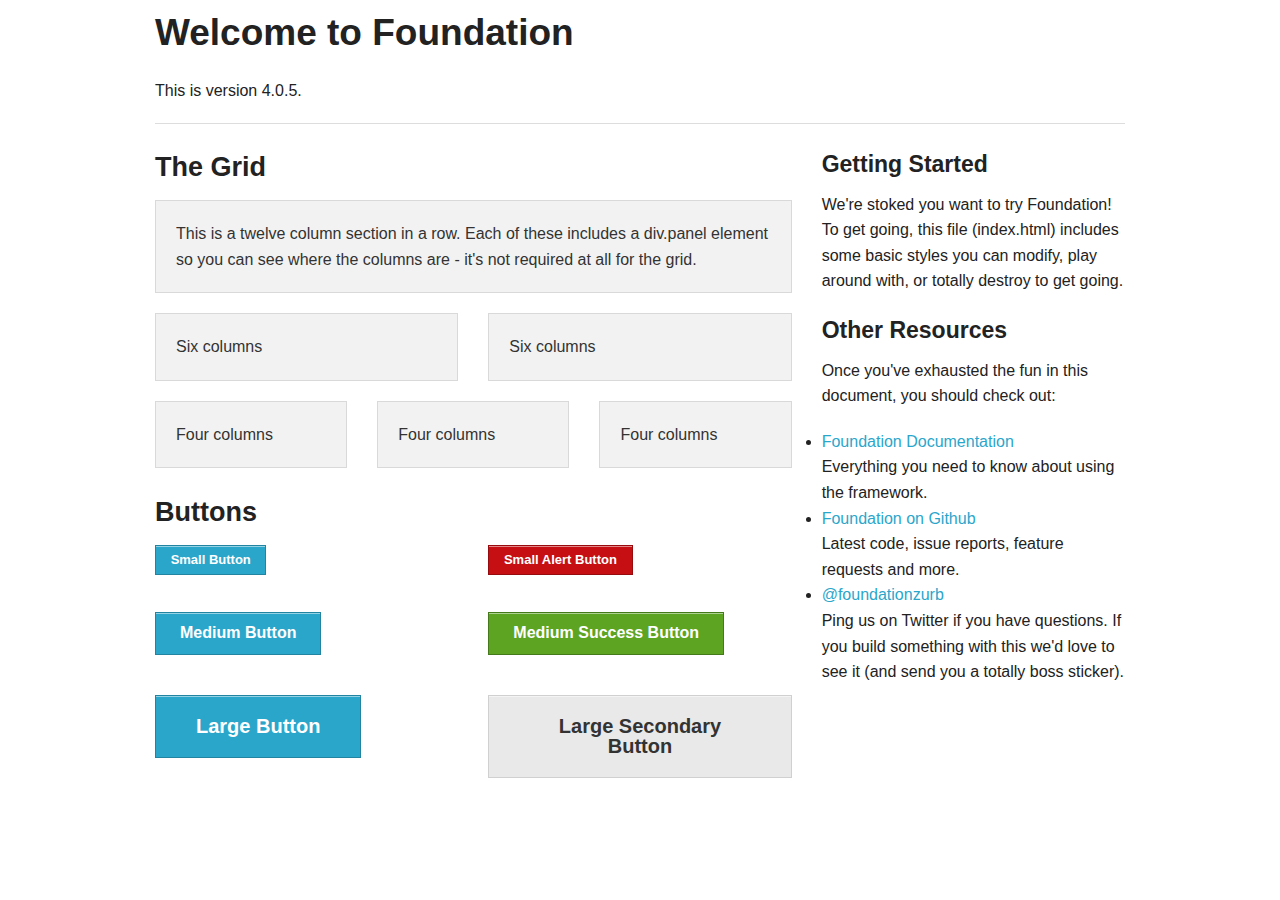
==== index.html @ 12ba5b1f "Create project" ====
<!DOCTYPE html>
<!--[if IE 8]> 				 <html class="no-js lt-ie9" lang="en"> <![endif]-->
<!--[if gt IE 8]><!--> <html class="no-js" lang="en"> <!--<![endif]-->

<head>
	<meta charset="utf-8" />
  <meta name="viewport" content="width=device-width" />
  <title>Foundation 4</title>

  <link rel="stylesheet" href="stylesheets/normalize.css" />
  
  <link rel="stylesheet" href="stylesheets/app.css" />
  

  <script src="javascripts/vendor/custom.modernizr.js"></script>

</head>
<body>

	<div class="row">
		<div class="large-12 columns">
			<h2>Welcome to Foundation</h2>
			<p>This is version 4.0.5.</p>
			<hr />
		</div>
	</div>

	<div class="row">
		<div class="large-8 columns">
			<h3>The Grid</h3>

			<!-- Grid Example -->
			<div class="row">
				<div class="large-12 columns">
					<div class="panel">
						<p>This is a twelve column section in a row. Each of these includes a div.panel element so you can see where the columns are - it's not required at all for the grid.</p>
					</div>
				</div>
			</div>
			<div class="row">
				<div class="large-6 columns">
					<div class="panel">
						<p>Six columns</p>
					</div>
				</div>
				<div class="large-6 columns">
					<div class="panel">
						<p>Six columns</p>
					</div>
				</div>
			</div>
			<div class="row">
				<div class="large-4 columns">
					<div class="panel">
						<p>Four columns</p>
					</div>
				</div>
				<div class="large-4 columns">
					<div class="panel">
						<p>Four columns</p>
					</div>
				</div>
				<div class="large-4 columns">
					<div class="panel">
						<p>Four columns</p>
					</div>
				</div>
			</div>

			<h3>Buttons</h3>

      <div class="row">
        <div class="large-6 columns">
          <p><a href="#" class="small button">Small Button</a></p>
          <p><a href="#" class="button">Medium Button</a></p>
          <p><a href="#" class="large button">Large Button</a></p>
        </div>
        <div class="large-6 columns">
          <p><a href="#" class="small alert button">Small Alert Button</a></p>
          <p><a href="#" class="success button">Medium Success Button</a></p>
          <p><a href="#" class="large secondary button">Large Secondary Button</a></p>
        </div>
      </div>
		</div>

		<div class="large-4 columns">
			<h4>Getting Started</h4>
			<p>We're stoked you want to try Foundation! To get going, this file (index.html) includes some basic styles you can modify, play around with, or totally destroy to get going.</p>

			<h4>Other Resources</h4>
			<p>Once you've exhausted the fun in this document, you should check out:</p>
			<ul class="disc">
				<li><a href="http://foundation.zurb.com/docs">Foundation Documentation</a><br />Everything you need to know about using the framework.</li>
				<li><a href="http://github.com/zurb/foundation">Foundation on Github</a><br />Latest code, issue reports, feature requests and more.</li>
				<li><a href="http://twitter.com/foundationzurb">@foundationzurb</a><br />Ping us on Twitter if you have questions. If you build something with this we'd love to see it (and send you a totally boss sticker).</li>
			</ul>
		</div>
	</div>

  <script>
  document.write('<script src=' +
  ('__proto__' in {} ? 'javascripts/vendor/zepto' : 'javascripts/vendor/jquery') +
  '.js><\/script>')
  </script>
  
  <script src="javascripts/foundation/foundation.js"></script>
	
	<script src="javascripts/foundation/foundation.alerts.js"></script>
	
	<script src="javascripts/foundation/foundation.clearing.js"></script>
	
	<script src="javascripts/foundation/foundation.cookie.js"></script>
	
	<script src="javascripts/foundation/foundation.dropdown.js"></script>
	
	<script src="javascripts/foundation/foundation.forms.js"></script>
	
	<script src="javascripts/foundation/foundation.joyride.js"></script>
	
	<script src="javascripts/foundation/foundation.magellan.js"></script>
	
	<script src="javascripts/foundation/foundation.orbit.js"></script>
	
	<script src="javascripts/foundation/foundation.placeholder.js"></script>
	
	<script src="javascripts/foundation/foundation.reveal.js"></script>
	
	<script src="javascripts/foundation/foundation.section.js"></script>
	
	<script src="javascripts/foundation/foundation.tooltips.js"></script>
	
	<script src="javascripts/foundation/foundation.topbar.js"></script>
	
  
  <script>
    $(document).foundation();
  </script>
</body>
</html>
---- stylesheets/app.css ----
/* line 4, ../../../../../../../Ruby193/lib/ruby/gems/1.9.1/gems/zurb-foundation-4.0.5/scss/foundation/components/_global.scss */
*,
*:before,
*:after {
  -moz-box-sizing: border-box;
  -webkit-box-sizing: border-box;
  box-sizing: border-box;
}

/* line 9, ../../../../../../../Ruby193/lib/ruby/gems/1.9.1/gems/zurb-foundation-4.0.5/scss/foundation/components/_global.scss */
html,
body {
  font-size: 16px;
}

/* line 12, ../../../../../../../Ruby193/lib/ruby/gems/1.9.1/gems/zurb-foundation-4.0.5/scss/foundation/components/_global.scss */
body {
  background: white;
  color: #222222;
  padding: 0;
  margin: 0;
  font-family: "Helvetica Neue", "Helvetica", Helvetica, Arial, sans-serif;
  font-weight: normal;
  font-style: normal;
  line-height: 1;
  position: relative;
  -webkit-font-smoothing: antialiased;
}

/* line 26, ../../../../../../../Ruby193/lib/ruby/gems/1.9.1/gems/zurb-foundation-4.0.5/scss/foundation/components/_global.scss */
a:focus {
  outline: none;
}

/* line 31, ../../../../../../../Ruby193/lib/ruby/gems/1.9.1/gems/zurb-foundation-4.0.5/scss/foundation/components/_global.scss */
img,
object,
embed {
  max-width: 100%;
  height: auto;
}

/* line 34, ../../../../../../../Ruby193/lib/ruby/gems/1.9.1/gems/zurb-foundation-4.0.5/scss/foundation/components/_global.scss */
object,
embed {
  height: 100%;
}

/* line 35, ../../../../../../../Ruby193/lib/ruby/gems/1.9.1/gems/zurb-foundation-4.0.5/scss/foundation/components/_global.scss */
img {
  -ms-interpolation-mode: bicubic;
}

/* line 41, ../../../../../../../Ruby193/lib/ruby/gems/1.9.1/gems/zurb-foundation-4.0.5/scss/foundation/components/_global.scss */
#map_canvas img,
#map_canvas embed,
#map_canvas object,
.map_canvas img,
.map_canvas embed,
.map_canvas object {
  max-width: none !important;
}

/* line 46, ../../../../../../../Ruby193/lib/ruby/gems/1.9.1/gems/zurb-foundation-4.0.5/scss/foundation/components/_global.scss */
.left {
  float: left !important;
}

/* line 47, ../../../../../../../Ruby193/lib/ruby/gems/1.9.1/gems/zurb-foundation-4.0.5/scss/foundation/components/_global.scss */
.right {
  float: right !important;
}

/* line 48, ../../../../../../../Ruby193/lib/ruby/gems/1.9.1/gems/zurb-foundation-4.0.5/scss/foundation/components/_global.scss */
.text-left {
  text-align: left !important;
}

/* line 49, ../../../../../../../Ruby193/lib/ruby/gems/1.9.1/gems/zurb-foundation-4.0.5/scss/foundation/components/_global.scss */
.text-right {
  text-align: right !important;
}

/* line 50, ../../../../../../../Ruby193/lib/ruby/gems/1.9.1/gems/zurb-foundation-4.0.5/scss/foundation/components/_global.scss */
.text-center {
  text-align: center !important;
}

/* line 51, ../../../../../../../Ruby193/lib/ruby/gems/1.9.1/gems/zurb-foundation-4.0.5/scss/foundation/components/_global.scss */
.text-justify {
  text-align: justify !important;
}

/* line 52, ../../../../../../../Ruby193/lib/ruby/gems/1.9.1/gems/zurb-foundation-4.0.5/scss/foundation/components/_global.scss */
.hide {
  display: none;
}

/* line 55, ../../../../../../../Ruby193/lib/ruby/gems/1.9.1/gems/zurb-foundation-4.0.5/scss/foundation/components/_global.scss */
img {
  display: inline-block;
}

/* line 62, ../../../../../../../Ruby193/lib/ruby/gems/1.9.1/gems/zurb-foundation-4.0.5/scss/foundation/components/_global.scss */
textarea {
  height: auto;
  min-height: 50px;
}

/* line 65, ../../../../../../../Ruby193/lib/ruby/gems/1.9.1/gems/zurb-foundation-4.0.5/scss/foundation/components/_global.scss */
select {
  width: 100%;
}

/* Grid HTML Classes */
/* line 105, ../../../../../../../Ruby193/lib/ruby/gems/1.9.1/gems/zurb-foundation-4.0.5/scss/foundation/components/_grid.scss */
.row {
  width: 100%;
  margin-left: auto;
  margin-right: auto;
  margin-top: 0;
  margin-bottom: 0;
  max-width: 62.5em;
  *zoom: 1;
}
/* line 169, ../../../../../../../Ruby193/lib/ruby/gems/1.9.1/gems/zurb-foundation-4.0.5/scss/foundation/_foundation-global.scss */
.row:before, .row:after {
  content: " ";
  display: table;
}
/* line 170, ../../../../../../../Ruby193/lib/ruby/gems/1.9.1/gems/zurb-foundation-4.0.5/scss/foundation/_foundation-global.scss */
.row:after {
  clear: both;
}
/* line 109, ../../../../../../../Ruby193/lib/ruby/gems/1.9.1/gems/zurb-foundation-4.0.5/scss/foundation/components/_grid.scss */
.row .column,
.row .columns {
  position: relative;
  padding-left: 0.9375em;
  padding-right: 0.9375em;
  width: 100%;
}
/* line 113, ../../../../../../../Ruby193/lib/ruby/gems/1.9.1/gems/zurb-foundation-4.0.5/scss/foundation/components/_grid.scss */
.row.collapse .column,
.row.collapse .columns {
  position: relative;
  padding-left: 0;
  padding-right: 0;
}
/* line 116, ../../../../../../../Ruby193/lib/ruby/gems/1.9.1/gems/zurb-foundation-4.0.5/scss/foundation/components/_grid.scss */
.row .row {
  width: auto;
  margin-left: -0.9375em;
  margin-right: -0.9375em;
  margin-top: 0;
  margin-bottom: 0;
  max-width: none;
  *zoom: 1;
}
/* line 169, ../../../../../../../Ruby193/lib/ruby/gems/1.9.1/gems/zurb-foundation-4.0.5/scss/foundation/_foundation-global.scss */
.row .row:before, .row .row:after {
  content: " ";
  display: table;
}
/* line 170, ../../../../../../../Ruby193/lib/ruby/gems/1.9.1/gems/zurb-foundation-4.0.5/scss/foundation/_foundation-global.scss */
.row .row:after {
  clear: both;
}
/* line 117, ../../../../../../../Ruby193/lib/ruby/gems/1.9.1/gems/zurb-foundation-4.0.5/scss/foundation/components/_grid.scss */
.row .row.collapse {
  width: auto;
  margin: 0;
  max-width: none;
  *zoom: 1;
}
/* line 169, ../../../../../../../Ruby193/lib/ruby/gems/1.9.1/gems/zurb-foundation-4.0.5/scss/foundation/_foundation-global.scss */
.row .row.collapse:before, .row .row.collapse:after {
  content: " ";
  display: table;
}
/* line 170, ../../../../../../../Ruby193/lib/ruby/gems/1.9.1/gems/zurb-foundation-4.0.5/scss/foundation/_foundation-global.scss */
.row .row.collapse:after {
  clear: both;
}

@media only screen {
  /* line 124, ../../../../../../../Ruby193/lib/ruby/gems/1.9.1/gems/zurb-foundation-4.0.5/scss/foundation/components/_grid.scss */
  .row .column,
  .row .columns {
    position: relative;
    padding-left: 0.9375em;
    padding-right: 0.9375em;
    float: left;
  }

  /* line 127, ../../../../../../../Ruby193/lib/ruby/gems/1.9.1/gems/zurb-foundation-4.0.5/scss/foundation/components/_grid.scss */
  .row .small-1 {
    position: relative;
    width: 8.33333%;
  }

  /* line 127, ../../../../../../../Ruby193/lib/ruby/gems/1.9.1/gems/zurb-foundation-4.0.5/scss/foundation/components/_grid.scss */
  .row .small-2 {
    position: relative;
    width: 16.66667%;
  }

  /* line 127, ../../../../../../../Ruby193/lib/ruby/gems/1.9.1/gems/zurb-foundation-4.0.5/scss/foundation/components/_grid.scss */
  .row .small-3 {
    position: relative;
    width: 25%;
  }

  /* line 127, ../../../../../../../Ruby193/lib/ruby/gems/1.9.1/gems/zurb-foundation-4.0.5/scss/foundation/components/_grid.scss */
  .row .small-4 {
    position: relative;
    width: 33.33333%;
  }

  /* line 127, ../../../../../../../Ruby193/lib/ruby/gems/1.9.1/gems/zurb-foundation-4.0.5/scss/foundation/components/_grid.scss */
  .row .small-5 {
    position: relative;
    width: 41.66667%;
  }

  /* line 127, ../../../../../../../Ruby193/lib/ruby/gems/1.9.1/gems/zurb-foundation-4.0.5/scss/foundation/components/_grid.scss */
  .row .small-6 {
    position: relative;
    width: 50%;
  }

  /* line 127, ../../../../../../../Ruby193/lib/ruby/gems/1.9.1/gems/zurb-foundation-4.0.5/scss/foundation/components/_grid.scss */
  .row .small-7 {
    position: relative;
    width: 58.33333%;
  }

  /* line 127, ../../../../../../../Ruby193/lib/ruby/gems/1.9.1/gems/zurb-foundation-4.0.5/scss/foundation/components/_grid.scss */
  .row .small-8 {
    position: relative;
    width: 66.66667%;
  }

  /* line 127, ../../../../../../../Ruby193/lib/ruby/gems/1.9.1/gems/zurb-foundation-4.0.5/scss/foundation/components/_grid.scss */
  .row .small-9 {
    position: relative;
    width: 75%;
  }

  /* line 127, ../../../../../../../Ruby193/lib/ruby/gems/1.9.1/gems/zurb-foundation-4.0.5/scss/foundation/components/_grid.scss */
  .row .small-10 {
    position: relative;
    width: 83.33333%;
  }

  /* line 127, ../../../../../../../Ruby193/lib/ruby/gems/1.9.1/gems/zurb-foundation-4.0.5/scss/foundation/components/_grid.scss */
  .row .small-11 {
    position: relative;
    width: 91.66667%;
  }

  /* line 127, ../../../../../../../Ruby193/lib/ruby/gems/1.9.1/gems/zurb-foundation-4.0.5/scss/foundation/components/_grid.scss */
  .row .small-12 {
    position: relative;
    width: 100%;
  }

  /* line 131, ../../../../../../../Ruby193/lib/ruby/gems/1.9.1/gems/zurb-foundation-4.0.5/scss/foundation/components/_grid.scss */
  .row .small-offset-1 {
    position: relative;
    margin-left: 8.33333%;
  }

  /* line 131, ../../../../../../../Ruby193/lib/ruby/gems/1.9.1/gems/zurb-foundation-4.0.5/scss/foundation/components/_grid.scss */
  .row .small-offset-2 {
    position: relative;
    margin-left: 16.66667%;
  }

  /* line 131, ../../../../../../../Ruby193/lib/ruby/gems/1.9.1/gems/zurb-foundation-4.0.5/scss/foundation/components/_grid.scss */
  .row .small-offset-3 {
    position: relative;
    margin-left: 25%;
  }

  /* line 131, ../../../../../../../Ruby193/lib/ruby/gems/1.9.1/gems/zurb-foundation-4.0.5/scss/foundation/components/_grid.scss */
  .row .small-offset-4 {
    position: relative;
    margin-left: 33.33333%;
  }

  /* line 131, ../../../../../../../Ruby193/lib/ruby/gems/1.9.1/gems/zurb-foundation-4.0.5/scss/foundation/components/_grid.scss */
  .row .small-offset-5 {
    position: relative;
    margin-left: 41.66667%;
  }

  /* line 131, ../../../../../../../Ruby193/lib/ruby/gems/1.9.1/gems/zurb-foundation-4.0.5/scss/foundation/components/_grid.scss */
  .row .small-offset-6 {
    position: relative;
    margin-left: 50%;
  }

  /* line 131, ../../../../../../../Ruby193/lib/ruby/gems/1.9.1/gems/zurb-foundation-4.0.5/scss/foundation/components/_grid.scss */
  .row .small-offset-7 {
    position: relative;
    margin-left: 58.33333%;
  }

  /* line 131, ../../../../../../../Ruby193/lib/ruby/gems/1.9.1/gems/zurb-foundation-4.0.5/scss/foundation/components/_grid.scss */
  .row .small-offset-8 {
    position: relative;
    margin-left: 66.66667%;
  }

  /* line 131, ../../../../../../../Ruby193/lib/ruby/gems/1.9.1/gems/zurb-foundation-4.0.5/scss/foundation/components/_grid.scss */
  .row .small-offset-9 {
    position: relative;
    margin-left: 75%;
  }

  /* line 131, ../../../../../../../Ruby193/lib/ruby/gems/1.9.1/gems/zurb-foundation-4.0.5/scss/foundation/components/_grid.scss */
  .row .small-offset-10 {
    position: relative;
    margin-left: 83.33333%;
  }

  /* line 134, ../../../../../../../Ruby193/lib/ruby/gems/1.9.1/gems/zurb-foundation-4.0.5/scss/foundation/components/_grid.scss */
  [class*="column"] + [class*="column"]:last-child {
    float: right;
  }

  /* line 135, ../../../../../../../Ruby193/lib/ruby/gems/1.9.1/gems/zurb-foundation-4.0.5/scss/foundation/components/_grid.scss */
  [class*="column"] + [class*="column"].end {
    float: left;
  }

  /* line 138, ../../../../../../../Ruby193/lib/ruby/gems/1.9.1/gems/zurb-foundation-4.0.5/scss/foundation/components/_grid.scss */
  .column.small-centered,
  .columns.small-centered {
    position: relative;
    margin-left: auto;
    margin-right: auto;
    float: none;
  }
}
/* Styles for screens that are atleast 768px; */
@media only screen and (min-width: 48em) {
  /* line 145, ../../../../../../../Ruby193/lib/ruby/gems/1.9.1/gems/zurb-foundation-4.0.5/scss/foundation/components/_grid.scss */
  .row .large-1 {
    position: relative;
    width: 8.33333%;
  }

  /* line 145, ../../../../../../../Ruby193/lib/ruby/gems/1.9.1/gems/zurb-foundation-4.0.5/scss/foundation/components/_grid.scss */
  .row .large-2 {
    position: relative;
    width: 16.66667%;
  }

  /* line 145, ../../../../../../../Ruby193/lib/ruby/gems/1.9.1/gems/zurb-foundation-4.0.5/scss/foundation/components/_grid.scss */
  .row .large-3 {
    position: relative;
    width: 25%;
  }

  /* line 145, ../../../../../../../Ruby193/lib/ruby/gems/1.9.1/gems/zurb-foundation-4.0.5/scss/foundation/components/_grid.scss */
  .row .large-4 {
    position: relative;
    width: 33.33333%;
  }

  /* line 145, ../../../../../../../Ruby193/lib/ruby/gems/1.9.1/gems/zurb-foundation-4.0.5/scss/foundation/components/_grid.scss */
  .row .large-5 {
    position: relative;
    width: 41.66667%;
  }

  /* line 145, ../../../../../../../Ruby193/lib/ruby/gems/1.9.1/gems/zurb-foundation-4.0.5/scss/foundation/components/_grid.scss */
  .row .large-6 {
    position: relative;
    width: 50%;
  }

  /* line 145, ../../../../../../../Ruby193/lib/ruby/gems/1.9.1/gems/zurb-foundation-4.0.5/scss/foundation/components/_grid.scss */
  .row .large-7 {
    position: relative;
    width: 58.33333%;
  }

  /* line 145, ../../../../../../../Ruby193/lib/ruby/gems/1.9.1/gems/zurb-foundation-4.0.5/scss/foundation/components/_grid.scss */
  .row .large-8 {
    position: relative;
    width: 66.66667%;
  }

  /* line 145, ../../../../../../../Ruby193/lib/ruby/gems/1.9.1/gems/zurb-foundation-4.0.5/scss/foundation/components/_grid.scss */
  .row .large-9 {
    position: relative;
    width: 75%;
  }

  /* line 145, ../../../../../../../Ruby193/lib/ruby/gems/1.9.1/gems/zurb-foundation-4.0.5/scss/foundation/components/_grid.scss */
  .row .large-10 {
    position: relative;
    width: 83.33333%;
  }

  /* line 145, ../../../../../../../Ruby193/lib/ruby/gems/1.9.1/gems/zurb-foundation-4.0.5/scss/foundation/components/_grid.scss */
  .row .large-11 {
    position: relative;
    width: 91.66667%;
  }

  /* line 145, ../../../../../../../Ruby193/lib/ruby/gems/1.9.1/gems/zurb-foundation-4.0.5/scss/foundation/components/_grid.scss */
  .row .large-12 {
    position: relative;
    width: 100%;
  }

  /* line 149, ../../../../../../../Ruby193/lib/ruby/gems/1.9.1/gems/zurb-foundation-4.0.5/scss/foundation/components/_grid.scss */
  .row .large-offset-1 {
    position: relative;
    margin-left: 8.33333%;
  }

  /* line 149, ../../../../../../../Ruby193/lib/ruby/gems/1.9.1/gems/zurb-foundation-4.0.5/scss/foundation/components/_grid.scss */
  .row .large-offset-2 {
    position: relative;
    margin-left: 16.66667%;
  }

  /* line 149, ../../../../../../../Ruby193/lib/ruby/gems/1.9.1/gems/zurb-foundation-4.0.5/scss/foundation/components/_grid.scss */
  .row .large-offset-3 {
    position: relative;
    margin-left: 25%;
  }

  /* line 149, ../../../../../../../Ruby193/lib/ruby/gems/1.9.1/gems/zurb-foundation-4.0.5/scss/foundation/components/_grid.scss */
  .row .large-offset-4 {
    position: relative;
    margin-left: 33.33333%;
  }

  /* line 149, ../../../../../../../Ruby193/lib/ruby/gems/1.9.1/gems/zurb-foundation-4.0.5/scss/foundation/components/_grid.scss */
  .row .large-offset-5 {
    position: relative;
    margin-left: 41.66667%;
  }

  /* line 149, ../../../../../../../Ruby193/lib/ruby/gems/1.9.1/gems/zurb-foundation-4.0.5/scss/foundation/components/_grid.scss */
  .row .large-offset-6 {
    position: relative;
    margin-left: 50%;
  }

  /* line 149, ../../../../../../../Ruby193/lib/ruby/gems/1.9.1/gems/zurb-foundation-4.0.5/scss/foundation/components/_grid.scss */
  .row .large-offset-7 {
    position: relative;
    margin-left: 58.33333%;
  }

  /* line 149, ../../../../../../../Ruby193/lib/ruby/gems/1.9.1/gems/zurb-foundation-4.0.5/scss/foundation/components/_grid.scss */
  .row .large-offset-8 {
    position: relative;
    margin-left: 66.66667%;
  }

  /* line 149, ../../../../../../../Ruby193/lib/ruby/gems/1.9.1/gems/zurb-foundation-4.0.5/scss/foundation/components/_grid.scss */
  .row .large-offset-9 {
    position: relative;
    margin-left: 75%;
  }

  /* line 149, ../../../../../../../Ruby193/lib/ruby/gems/1.9.1/gems/zurb-foundation-4.0.5/scss/foundation/components/_grid.scss */
  .row .large-offset-10 {
    position: relative;
    margin-left: 83.33333%;
  }

  /* line 153, ../../../../../../../Ruby193/lib/ruby/gems/1.9.1/gems/zurb-foundation-4.0.5/scss/foundation/components/_grid.scss */
  .push-2 {
    position: relative;
    left: 16.66667%;
    right: auto;
  }

  /* line 154, ../../../../../../../Ruby193/lib/ruby/gems/1.9.1/gems/zurb-foundation-4.0.5/scss/foundation/components/_grid.scss */
  .pull-2 {
    position: relative;
    right: 16.66667%;
    left: auto;
  }

  /* line 153, ../../../../../../../Ruby193/lib/ruby/gems/1.9.1/gems/zurb-foundation-4.0.5/scss/foundation/components/_grid.scss */
  .push-3 {
    position: relative;
    left: 25%;
    right: auto;
  }

  /* line 154, ../../../../../../../Ruby193/lib/ruby/gems/1.9.1/gems/zurb-foundation-4.0.5/scss/foundation/components/_grid.scss */
  .pull-3 {
    position: relative;
    right: 25%;
    left: auto;
  }

  /* line 153, ../../../../../../../Ruby193/lib/ruby/gems/1.9.1/gems/zurb-foundation-4.0.5/scss/foundation/components/_grid.scss */
  .push-4 {
    position: relative;
    left: 33.33333%;
    right: auto;
  }

  /* line 154, ../../../../../../../Ruby193/lib/ruby/gems/1.9.1/gems/zurb-foundation-4.0.5/scss/foundation/components/_grid.scss */
  .pull-4 {
    position: relative;
    right: 33.33333%;
    left: auto;
  }

  /* line 153, ../../../../../../../Ruby193/lib/ruby/gems/1.9.1/gems/zurb-foundation-4.0.5/scss/foundation/components/_grid.scss */
  .push-5 {
    position: relative;
    left: 41.66667%;
    right: auto;
  }

  /* line 154, ../../../../../../../Ruby193/lib/ruby/gems/1.9.1/gems/zurb-foundation-4.0.5/scss/foundation/components/_grid.scss */
  .pull-5 {
    position: relative;
    right: 41.66667%;
    left: auto;
  }

  /* line 153, ../../../../../../../Ruby193/lib/ruby/gems/1.9.1/gems/zurb-foundation-4.0.5/scss/foundation/components/_grid.scss */
  .push-6 {
    position: relative;
    left: 50%;
    right: auto;
  }

  /* line 154, ../../../../../../../Ruby193/lib/ruby/gems/1.9.1/gems/zurb-foundation-4.0.5/scss/foundation/components/_grid.scss */
  .pull-6 {
    position: relative;
    right: 50%;
    left: auto;
  }

  /* line 153, ../../../../../../../Ruby193/lib/ruby/gems/1.9.1/gems/zurb-foundation-4.0.5/scss/foundation/components/_grid.scss */
  .push-7 {
    position: relative;
    left: 58.33333%;
    right: auto;
  }

  /* line 154, ../../../../../../../Ruby193/lib/ruby/gems/1.9.1/gems/zurb-foundation-4.0.5/scss/foundation/components/_grid.scss */
  .pull-7 {
    position: relative;
    right: 58.33333%;
    left: auto;
  }

  /* line 153, ../../../../../../../Ruby193/lib/ruby/gems/1.9.1/gems/zurb-foundation-4.0.5/scss/foundation/components/_grid.scss */
  .push-8 {
    position: relative;
    left: 66.66667%;
    right: auto;
  }

  /* line 154, ../../../../../../../Ruby193/lib/ruby/gems/1.9.1/gems/zurb-foundation-4.0.5/scss/foundation/components/_grid.scss */
  .pull-8 {
    position: relative;
    right: 66.66667%;
    left: auto;
  }

  /* line 153, ../../../../../../../Ruby193/lib/ruby/gems/1.9.1/gems/zurb-foundation-4.0.5/scss/foundation/components/_grid.scss */
  .push-9 {
    position: relative;
    left: 75%;
    right: auto;
  }

  /* line 154, ../../../../../../../Ruby193/lib/ruby/gems/1.9.1/gems/zurb-foundation-4.0.5/scss/foundation/components/_grid.scss */
  .pull-9 {
    position: relative;
    right: 75%;
    left: auto;
  }

  /* line 153, ../../../../../../../Ruby193/lib/ruby/gems/1.9.1/gems/zurb-foundation-4.0.5/scss/foundation/components/_grid.scss */
  .push-10 {
    position: relative;
    left: 83.33333%;
    right: auto;
  }

  /* line 154, ../../../../../../../Ruby193/lib/ruby/gems/1.9.1/gems/zurb-foundation-4.0.5/scss/foundation/components/_grid.scss */
  .pull-10 {
    position: relative;
    right: 83.33333%;
    left: auto;
  }

  /* line 158, ../../../../../../../Ruby193/lib/ruby/gems/1.9.1/gems/zurb-foundation-4.0.5/scss/foundation/components/_grid.scss */
  .small-push-2 {
    left: inherit;
  }

  /* line 159, ../../../../../../../Ruby193/lib/ruby/gems/1.9.1/gems/zurb-foundation-4.0.5/scss/foundation/components/_grid.scss */
  .small-pull-2 {
    right: inherit;
  }

  /* line 158, ../../../../../../../Ruby193/lib/ruby/gems/1.9.1/gems/zurb-foundation-4.0.5/scss/foundation/components/_grid.scss */
  .small-push-3 {
    left: inherit;
  }

  /* line 159, ../../../../../../../Ruby193/lib/ruby/gems/1.9.1/gems/zurb-foundation-4.0.5/scss/foundation/components/_grid.scss */
  .small-pull-3 {
    right: inherit;
  }

  /* line 158, ../../../../../../../Ruby193/lib/ruby/gems/1.9.1/gems/zurb-foundation-4.0.5/scss/foundation/components/_grid.scss */
  .small-push-4 {
    left: inherit;
  }

  /* line 159, ../../../../../../../Ruby193/lib/ruby/gems/1.9.1/gems/zurb-foundation-4.0.5/scss/foundation/components/_grid.scss */
  .small-pull-4 {
    right: inherit;
  }

  /* line 158, ../../../../../../../Ruby193/lib/ruby/gems/1.9.1/gems/zurb-foundation-4.0.5/scss/foundation/components/_grid.scss */
  .small-push-5 {
    left: inherit;
  }

  /* line 159, ../../../../../../../Ruby193/lib/ruby/gems/1.9.1/gems/zurb-foundation-4.0.5/scss/foundation/components/_grid.scss */
  .small-pull-5 {
    right: inherit;
  }

  /* line 158, ../../../../../../../Ruby193/lib/ruby/gems/1.9.1/gems/zurb-foundation-4.0.5/scss/foundation/components/_grid.scss */
  .small-push-6 {
    left: inherit;
  }

  /* line 159, ../../../../../../../Ruby193/lib/ruby/gems/1.9.1/gems/zurb-foundation-4.0.5/scss/foundation/components/_grid.scss */
  .small-pull-6 {
    right: inherit;
  }

  /* line 158, ../../../../../../../Ruby193/lib/ruby/gems/1.9.1/gems/zurb-foundation-4.0.5/scss/foundation/components/_grid.scss */
  .small-push-7 {
    left: inherit;
  }

  /* line 159, ../../../../../../../Ruby193/lib/ruby/gems/1.9.1/gems/zurb-foundation-4.0.5/scss/foundation/components/_grid.scss */
  .small-pull-7 {
    right: inherit;
  }

  /* line 158, ../../../../../../../Ruby193/lib/ruby/gems/1.9.1/gems/zurb-foundation-4.0.5/scss/foundation/components/_grid.scss */
  .small-push-8 {
    left: inherit;
  }

  /* line 159, ../../../../../../../Ruby193/lib/ruby/gems/1.9.1/gems/zurb-foundation-4.0.5/scss/foundation/components/_grid.scss */
  .small-pull-8 {
    right: inherit;
  }

  /* line 158, ../../../../../../../Ruby193/lib/ruby/gems/1.9.1/gems/zurb-foundation-4.0.5/scss/foundation/components/_grid.scss */
  .small-push-9 {
    left: inherit;
  }

  /* line 159, ../../../../../../../Ruby193/lib/ruby/gems/1.9.1/gems/zurb-foundation-4.0.5/scss/foundation/components/_grid.scss */
  .small-pull-9 {
    right: inherit;
  }

  /* line 158, ../../../../../../../Ruby193/lib/ruby/gems/1.9.1/gems/zurb-foundation-4.0.5/scss/foundation/components/_grid.scss */
  .small-push-10 {
    left: inherit;
  }

  /* line 159, ../../../../../../../Ruby193/lib/ruby/gems/1.9.1/gems/zurb-foundation-4.0.5/scss/foundation/components/_grid.scss */
  .small-pull-10 {
    right: inherit;
  }

  /* line 163, ../../../../../../../Ruby193/lib/ruby/gems/1.9.1/gems/zurb-foundation-4.0.5/scss/foundation/components/_grid.scss */
  .column.large-centered,
  .columns.large-centered {
    position: relative;
    margin-left: auto;
    margin-right: auto;
    float: none;
  }
}
/* Foundation Visibility HTML Classes */
/* line 8, ../../../../../../../Ruby193/lib/ruby/gems/1.9.1/gems/zurb-foundation-4.0.5/scss/foundation/components/_visibility.scss */
.show-for-small,
.show-for-medium-down,
.show-for-large-down {
  display: inherit !important;
}

/* line 14, ../../../../../../../Ruby193/lib/ruby/gems/1.9.1/gems/zurb-foundation-4.0.5/scss/foundation/components/_visibility.scss */
.show-for-medium,
.show-for-medium-up,
.show-for-large,
.show-for-large-up,
.show-for-xlarge {
  display: none !important;
}

/* line 20, ../../../../../../../Ruby193/lib/ruby/gems/1.9.1/gems/zurb-foundation-4.0.5/scss/foundation/components/_visibility.scss */
.hide-for-medium,
.hide-for-medium-up,
.hide-for-large,
.hide-for-large-up,
.hide-for-xlarge {
  display: inherit !important;
}

/* line 24, ../../../../../../../Ruby193/lib/ruby/gems/1.9.1/gems/zurb-foundation-4.0.5/scss/foundation/components/_visibility.scss */
.hide-for-small,
.hide-for-medium-down,
.hide-for-large-down {
  display: none !important;
}

/* Specific visilbity for tables */
/* line 35, ../../../../../../../Ruby193/lib/ruby/gems/1.9.1/gems/zurb-foundation-4.0.5/scss/foundation/components/_visibility.scss */
table.show-for-small, table.show-for-medium-down, table.show-for-large-down, table.hide-for-medium, table.hide-for-medium-up, table.hide-for-large, table.hide-for-large-up, table.hide-for-xlarge {
  display: table;
}

/* line 45, ../../../../../../../Ruby193/lib/ruby/gems/1.9.1/gems/zurb-foundation-4.0.5/scss/foundation/components/_visibility.scss */
thead.show-for-small, thead.show-for-medium-down, thead.show-for-large-down, thead.hide-for-medium, thead.hide-for-medium-up, thead.hide-for-large, thead.hide-for-large-up, thead.hide-for-xlarge {
  display: table-header-group !important;
}

/* line 55, ../../../../../../../Ruby193/lib/ruby/gems/1.9.1/gems/zurb-foundation-4.0.5/scss/foundation/components/_visibility.scss */
tbody.show-for-small, tbody.show-for-medium-down, tbody.show-for-large-down, tbody.hide-for-medium, tbody.hide-for-medium-up, tbody.hide-for-large, tbody.hide-for-large-up, tbody.hide-for-xlarge {
  display: table-row-group !important;
}

/* line 65, ../../../../../../../Ruby193/lib/ruby/gems/1.9.1/gems/zurb-foundation-4.0.5/scss/foundation/components/_visibility.scss */
tr.show-for-small, tr.show-for-medium-down, tr.show-for-large-down, tr.hide-for-medium, tr.hide-for-medium-up, tr.hide-for-large, tr.hide-for-large-up, tr.hide-for-xlarge {
  display: table-row !important;
}

/* line 76, ../../../../../../../Ruby193/lib/ruby/gems/1.9.1/gems/zurb-foundation-4.0.5/scss/foundation/components/_visibility.scss */
td.show-for-small, td.show-for-medium-down, td.show-for-large-down, td.hide-for-medium, td.hide-for-medium-up, td.hide-for-large, td.hide-for-large-up, td.hide-for-xlarge,
th.show-for-small,
th.show-for-medium-down,
th.show-for-large-down,
th.hide-for-medium,
th.hide-for-medium-up,
th.hide-for-large,
th.hide-for-large-up,
th.hide-for-xlarge {
  display: table-cell !important;
}

/* Medium Displays: 768px - 1279px */
@media only screen and (min-width: 48em) {
  /* line 86, ../../../../../../../Ruby193/lib/ruby/gems/1.9.1/gems/zurb-foundation-4.0.5/scss/foundation/components/_visibility.scss */
  .show-for-medium,
  .show-for-medium-up {
    display: inherit !important;
  }

  /* line 88, ../../../../../../../Ruby193/lib/ruby/gems/1.9.1/gems/zurb-foundation-4.0.5/scss/foundation/components/_visibility.scss */
  .show-for-small {
    display: none !important;
  }

  /* line 90, ../../../../../../../Ruby193/lib/ruby/gems/1.9.1/gems/zurb-foundation-4.0.5/scss/foundation/components/_visibility.scss */
  .hide-for-small {
    display: inherit !important;
  }

  /* line 93, ../../../../../../../Ruby193/lib/ruby/gems/1.9.1/gems/zurb-foundation-4.0.5/scss/foundation/components/_visibility.scss */
  .hide-for-medium,
  .hide-for-medium-up {
    display: none !important;
  }

  /* Specific visilbity for tables */
  /* line 99, ../../../../../../../Ruby193/lib/ruby/gems/1.9.1/gems/zurb-foundation-4.0.5/scss/foundation/components/_visibility.scss */
  table.show-for-medium, table.show-for-medium-up, table.hide-for-small {
    display: table;
  }

  /* line 104, ../../../../../../../Ruby193/lib/ruby/gems/1.9.1/gems/zurb-foundation-4.0.5/scss/foundation/components/_visibility.scss */
  thead.show-for-medium, thead.show-for-medium-up, thead.hide-for-small {
    display: table-header-group !important;
  }

  /* line 109, ../../../../../../../Ruby193/lib/ruby/gems/1.9.1/gems/zurb-foundation-4.0.5/scss/foundation/components/_visibility.scss */
  tbody.show-for-medium, tbody.show-for-medium-up, tbody.hide-for-small {
    display: table-row-group !important;
  }

  /* line 114, ../../../../../../../Ruby193/lib/ruby/gems/1.9.1/gems/zurb-foundation-4.0.5/scss/foundation/components/_visibility.scss */
  tr.show-for-medium, tr.show-for-medium-up, tr.hide-for-small {
    display: table-row !important;
  }

  /* line 120, ../../../../../../../Ruby193/lib/ruby/gems/1.9.1/gems/zurb-foundation-4.0.5/scss/foundation/components/_visibility.scss */
  td.show-for-medium, td.show-for-medium-up, td.hide-for-small,
  th.show-for-medium,
  th.show-for-medium-up,
  th.hide-for-small {
    display: table-cell !important;
  }
}
/* Large Displays: 1280px - 1440px */
@media only screen and (min-width: 80em) {
  /* line 127, ../../../../../../../Ruby193/lib/ruby/gems/1.9.1/gems/zurb-foundation-4.0.5/scss/foundation/components/_visibility.scss */
  .show-for-large,
  .show-for-large-up {
    display: inherit !important;
  }

  /* line 130, ../../../../../../../Ruby193/lib/ruby/gems/1.9.1/gems/zurb-foundation-4.0.5/scss/foundation/components/_visibility.scss */
  .show-for-medium,
  .show-for-medium-down {
    display: none !important;
  }

  /* line 133, ../../../../../../../Ruby193/lib/ruby/gems/1.9.1/gems/zurb-foundation-4.0.5/scss/foundation/components/_visibility.scss */
  .hide-for-medium,
  .hide-for-medium-down {
    display: inherit !important;
  }

  /* line 136, ../../../../../../../Ruby193/lib/ruby/gems/1.9.1/gems/zurb-foundation-4.0.5/scss/foundation/components/_visibility.scss */
  .hide-for-large,
  .hide-for-large-up {
    display: none !important;
  }

  /* Specific visilbity for tables */
  /* line 143, ../../../../../../../Ruby193/lib/ruby/gems/1.9.1/gems/zurb-foundation-4.0.5/scss/foundation/components/_visibility.scss */
  table.show-for-large, table.show-for-large-up, table.hide-for-medium, table.hide-for-medium-down {
    display: table;
  }

  /* line 149, ../../../../../../../Ruby193/lib/ruby/gems/1.9.1/gems/zurb-foundation-4.0.5/scss/foundation/components/_visibility.scss */
  thead.show-for-large, thead.show-for-large-up, thead.hide-for-medium, thead.hide-for-medium-down {
    display: table-header-group !important;
  }

  /* line 155, ../../../../../../../Ruby193/lib/ruby/gems/1.9.1/gems/zurb-foundation-4.0.5/scss/foundation/components/_visibility.scss */
  tbody.show-for-large, tbody.show-for-large-up, tbody.hide-for-medium, tbody.hide-for-medium-down {
    display: table-row-group !important;
  }

  /* line 161, ../../../../../../../Ruby193/lib/ruby/gems/1.9.1/gems/zurb-foundation-4.0.5/scss/foundation/components/_visibility.scss */
  tr.show-for-large, tr.show-for-large-up, tr.hide-for-medium, tr.hide-for-medium-down {
    display: table-row !important;
  }

  /* line 168, ../../../../../../../Ruby193/lib/ruby/gems/1.9.1/gems/zurb-foundation-4.0.5/scss/foundation/components/_visibility.scss */
  td.show-for-large, td.show-for-large-up, td.hide-for-medium, td.hide-for-medium-down,
  th.show-for-large,
  th.show-for-large-up,
  th.hide-for-medium,
  th.hide-for-medium-down {
    display: table-cell !important;
  }
}
/* X-Large Displays: 1400px and up */
@media only screen and (min-width: 90em) {
  /* line 174, ../../../../../../../Ruby193/lib/ruby/gems/1.9.1/gems/zurb-foundation-4.0.5/scss/foundation/components/_visibility.scss */
  .show-for-xlarge {
    display: inherit !important;
  }

  /* line 177, ../../../../../../../Ruby193/lib/ruby/gems/1.9.1/gems/zurb-foundation-4.0.5/scss/foundation/components/_visibility.scss */
  .show-for-large,
  .show-for-large-down {
    display: none !important;
  }

  /* line 180, ../../../../../../../Ruby193/lib/ruby/gems/1.9.1/gems/zurb-foundation-4.0.5/scss/foundation/components/_visibility.scss */
  .hide-for-large,
  .hide-for-large-down {
    display: inherit !important;
  }

  /* line 182, ../../../../../../../Ruby193/lib/ruby/gems/1.9.1/gems/zurb-foundation-4.0.5/scss/foundation/components/_visibility.scss */
  .hide-for-xlarge {
    display: none !important;
  }

  /* Specific visilbity for tables */
  /* line 188, ../../../../../../../Ruby193/lib/ruby/gems/1.9.1/gems/zurb-foundation-4.0.5/scss/foundation/components/_visibility.scss */
  table.show-for-xlarge, table.hide-for-large, table.hide-for-large-down {
    display: table;
  }

  /* line 193, ../../../../../../../Ruby193/lib/ruby/gems/1.9.1/gems/zurb-foundation-4.0.5/scss/foundation/components/_visibility.scss */
  thead.show-for-xlarge, thead.hide-for-large, thead.hide-for-large-down {
    display: table-header-group !important;
  }

  /* line 198, ../../../../../../../Ruby193/lib/ruby/gems/1.9.1/gems/zurb-foundation-4.0.5/scss/foundation/components/_visibility.scss */
  tbody.show-for-xlarge, tbody.hide-for-large, tbody.hide-for-large-down {
    display: table-row-group !important;
  }

  /* line 203, ../../../../../../../Ruby193/lib/ruby/gems/1.9.1/gems/zurb-foundation-4.0.5/scss/foundation/components/_visibility.scss */
  tr.show-for-xlarge, tr.hide-for-large, tr.hide-for-large-down {
    display: table-row !important;
  }

  /* line 209, ../../../../../../../Ruby193/lib/ruby/gems/1.9.1/gems/zurb-foundation-4.0.5/scss/foundation/components/_visibility.scss */
  td.show-for-xlarge, td.hide-for-large, td.hide-for-large-down,
  th.show-for-xlarge,
  th.hide-for-large,
  th.hide-for-large-down {
    display: table-cell !important;
  }
}
/* Orientation targeting */
/* line 216, ../../../../../../../Ruby193/lib/ruby/gems/1.9.1/gems/zurb-foundation-4.0.5/scss/foundation/components/_visibility.scss */
.show-for-landscape,
.hide-for-portrait {
  display: inherit !important;
}

/* line 218, ../../../../../../../Ruby193/lib/ruby/gems/1.9.1/gems/zurb-foundation-4.0.5/scss/foundation/components/_visibility.scss */
.hide-for-landscape,
.show-for-portrait {
  display: none !important;
}

/* Specific visilbity for tables */
/* line 223, ../../../../../../../Ruby193/lib/ruby/gems/1.9.1/gems/zurb-foundation-4.0.5/scss/foundation/components/_visibility.scss */
table.hide-for-landscape, table.show-for-portrait {
  display: table;
}

/* line 227, ../../../../../../../Ruby193/lib/ruby/gems/1.9.1/gems/zurb-foundation-4.0.5/scss/foundation/components/_visibility.scss */
thead.hide-for-landscape, thead.show-for-portrait {
  display: table-header-group !important;
}

/* line 231, ../../../../../../../Ruby193/lib/ruby/gems/1.9.1/gems/zurb-foundation-4.0.5/scss/foundation/components/_visibility.scss */
tbody.hide-for-landscape, tbody.show-for-portrait {
  display: table-row-group !important;
}

/* line 235, ../../../../../../../Ruby193/lib/ruby/gems/1.9.1/gems/zurb-foundation-4.0.5/scss/foundation/components/_visibility.scss */
tr.hide-for-landscape, tr.show-for-portrait {
  display: table-row !important;
}

/* line 240, ../../../../../../../Ruby193/lib/ruby/gems/1.9.1/gems/zurb-foundation-4.0.5/scss/foundation/components/_visibility.scss */
td.hide-for-landscape, td.show-for-portrait,
th.hide-for-landscape,
th.show-for-portrait {
  display: table-cell !important;
}

@media only screen and (orientation: landscape) {
  /* line 245, ../../../../../../../Ruby193/lib/ruby/gems/1.9.1/gems/zurb-foundation-4.0.5/scss/foundation/components/_visibility.scss */
  .show-for-landscape,
  .hide-for-portrait {
    display: inherit !important;
  }

  /* line 247, ../../../../../../../Ruby193/lib/ruby/gems/1.9.1/gems/zurb-foundation-4.0.5/scss/foundation/components/_visibility.scss */
  .hide-for-landscape,
  .show-for-portrait {
    display: none !important;
  }

  /* Specific visilbity for tables */
  /* line 252, ../../../../../../../Ruby193/lib/ruby/gems/1.9.1/gems/zurb-foundation-4.0.5/scss/foundation/components/_visibility.scss */
  table.show-for-landscape, table.hide-for-portrait {
    display: table;
  }

  /* line 256, ../../../../../../../Ruby193/lib/ruby/gems/1.9.1/gems/zurb-foundation-4.0.5/scss/foundation/components/_visibility.scss */
  thead.show-for-landscape, thead.hide-for-portrait {
    display: table-header-group !important;
  }

  /* line 260, ../../../../../../../Ruby193/lib/ruby/gems/1.9.1/gems/zurb-foundation-4.0.5/scss/foundation/components/_visibility.scss */
  tbody.show-for-landscape, tbody.hide-for-portrait {
    display: table-row-group !important;
  }

  /* line 264, ../../../../../../../Ruby193/lib/ruby/gems/1.9.1/gems/zurb-foundation-4.0.5/scss/foundation/components/_visibility.scss */
  tr.show-for-landscape, tr.hide-for-portrait {
    display: table-row !important;
  }

  /* line 269, ../../../../../../../Ruby193/lib/ruby/gems/1.9.1/gems/zurb-foundation-4.0.5/scss/foundation/components/_visibility.scss */
  td.show-for-landscape, td.hide-for-portrait,
  th.show-for-landscape,
  th.hide-for-portrait {
    display: table-cell !important;
  }
}
@media only screen and (orientation: portrait) {
  /* line 275, ../../../../../../../Ruby193/lib/ruby/gems/1.9.1/gems/zurb-foundation-4.0.5/scss/foundation/components/_visibility.scss */
  .show-for-portrait,
  .hide-for-landscape {
    display: inherit !important;
  }

  /* line 277, ../../../../../../../Ruby193/lib/ruby/gems/1.9.1/gems/zurb-foundation-4.0.5/scss/foundation/components/_visibility.scss */
  .hide-for-portrait,
  .show-for-landscape {
    display: none !important;
  }

  /* Specific visilbity for tables */
  /* line 282, ../../../../../../../Ruby193/lib/ruby/gems/1.9.1/gems/zurb-foundation-4.0.5/scss/foundation/components/_visibility.scss */
  table.show-for-portrait, table.hide-for-landscape {
    display: table;
  }

  /* line 286, ../../../../../../../Ruby193/lib/ruby/gems/1.9.1/gems/zurb-foundation-4.0.5/scss/foundation/components/_visibility.scss */
  thead.show-for-portrait, thead.hide-for-landscape {
    display: table-header-group !important;
  }

  /* line 290, ../../../../../../../Ruby193/lib/ruby/gems/1.9.1/gems/zurb-foundation-4.0.5/scss/foundation/components/_visibility.scss */
  tbody.show-for-portrait, tbody.hide-for-landscape {
    display: table-row-group !important;
  }

  /* line 294, ../../../../../../../Ruby193/lib/ruby/gems/1.9.1/gems/zurb-foundation-4.0.5/scss/foundation/components/_visibility.scss */
  tr.show-for-portrait, tr.hide-for-landscape {
    display: table-row !important;
  }

  /* line 299, ../../../../../../../Ruby193/lib/ruby/gems/1.9.1/gems/zurb-foundation-4.0.5/scss/foundation/components/_visibility.scss */
  td.show-for-portrait, td.hide-for-landscape,
  th.show-for-portrait,
  th.hide-for-landscape {
    display: table-cell !important;
  }
}
/* Touch-enabled device targeting */
/* line 304, ../../../../../../../Ruby193/lib/ruby/gems/1.9.1/gems/zurb-foundation-4.0.5/scss/foundation/components/_visibility.scss */
.show-for-touch {
  display: none !important;
}

/* line 305, ../../../../../../../Ruby193/lib/ruby/gems/1.9.1/gems/zurb-foundation-4.0.5/scss/foundation/components/_visibility.scss */
.hide-for-touch {
  display: inherit !important;
}

/* line 306, ../../../../../../../Ruby193/lib/ruby/gems/1.9.1/gems/zurb-foundation-4.0.5/scss/foundation/components/_visibility.scss */
.touch .show-for-touch {
  display: inherit !important;
}

/* line 307, ../../../../../../../Ruby193/lib/ruby/gems/1.9.1/gems/zurb-foundation-4.0.5/scss/foundation/components/_visibility.scss */
.touch .hide-for-touch {
  display: none !important;
}

/* Specific visilbity for tables */
/* line 310, ../../../../../../../Ruby193/lib/ruby/gems/1.9.1/gems/zurb-foundation-4.0.5/scss/foundation/components/_visibility.scss */
table.hide-for-touch {
  display: table;
}

/* line 311, ../../../../../../../Ruby193/lib/ruby/gems/1.9.1/gems/zurb-foundation-4.0.5/scss/foundation/components/_visibility.scss */
.touch table.show-for-touch {
  display: table;
}

/* line 312, ../../../../../../../Ruby193/lib/ruby/gems/1.9.1/gems/zurb-foundation-4.0.5/scss/foundation/components/_visibility.scss */
thead.hide-for-touch {
  display: table-header-group !important;
}

/* line 313, ../../../../../../../Ruby193/lib/ruby/gems/1.9.1/gems/zurb-foundation-4.0.5/scss/foundation/components/_visibility.scss */
.touch thead.show-for-touch {
  display: table-header-group !important;
}

/* line 314, ../../../../../../../Ruby193/lib/ruby/gems/1.9.1/gems/zurb-foundation-4.0.5/scss/foundation/components/_visibility.scss */
tbody.hide-for-touch {
  display: table-row-group !important;
}

/* line 315, ../../../../../../../Ruby193/lib/ruby/gems/1.9.1/gems/zurb-foundation-4.0.5/scss/foundation/components/_visibility.scss */
.touch tbody.show-for-touch {
  display: table-row-group !important;
}

/* line 316, ../../../../../../../Ruby193/lib/ruby/gems/1.9.1/gems/zurb-foundation-4.0.5/scss/foundation/components/_visibility.scss */
tr.hide-for-touch {
  display: table-row !important;
}

/* line 317, ../../../../../../../Ruby193/lib/ruby/gems/1.9.1/gems/zurb-foundation-4.0.5/scss/foundation/components/_visibility.scss */
.touch tr.show-for-touch {
  display: table-row !important;
}

/* line 318, ../../../../../../../Ruby193/lib/ruby/gems/1.9.1/gems/zurb-foundation-4.0.5/scss/foundation/components/_visibility.scss */
td.hide-for-touch {
  display: table-cell !important;
}

/* line 319, ../../../../../../../Ruby193/lib/ruby/gems/1.9.1/gems/zurb-foundation-4.0.5/scss/foundation/components/_visibility.scss */
.touch td.show-for-touch {
  display: table-cell !important;
}

/* line 320, ../../../../../../../Ruby193/lib/ruby/gems/1.9.1/gems/zurb-foundation-4.0.5/scss/foundation/components/_visibility.scss */
th.hide-for-touch {
  display: table-cell !important;
}

/* line 321, ../../../../../../../Ruby193/lib/ruby/gems/1.9.1/gems/zurb-foundation-4.0.5/scss/foundation/components/_visibility.scss */
.touch th.show-for-touch {
  display: table-cell !important;
}

/* Foundation Block Grids for below small breakpoint */
@media only screen {
  /* line 48, ../../../../../../../Ruby193/lib/ruby/gems/1.9.1/gems/zurb-foundation-4.0.5/scss/foundation/components/_block-grid.scss */
  [class*="block-grid-"] {
    display: block;
    overflow: hidden;
    padding: 0;
    margin: 0 -10px;
  }
  /* line 26, ../../../../../../../Ruby193/lib/ruby/gems/1.9.1/gems/zurb-foundation-4.0.5/scss/foundation/components/_block-grid.scss */
  [class*="block-grid-"] > li {
    display: block;
    height: auto;
    float: left;
    padding: 0 10px 10px;
  }

  /* line 35, ../../../../../../../Ruby193/lib/ruby/gems/1.9.1/gems/zurb-foundation-4.0.5/scss/foundation/components/_block-grid.scss */
  .small-block-grid-1 > li {
    width: 100%;
    padding: 0 10px 10px;
  }
  /* line 39, ../../../../../../../Ruby193/lib/ruby/gems/1.9.1/gems/zurb-foundation-4.0.5/scss/foundation/components/_block-grid.scss */
  .small-block-grid-1 > li:nth-of-type(1n+1) {
    clear: both;
  }

  /* line 35, ../../../../../../../Ruby193/lib/ruby/gems/1.9.1/gems/zurb-foundation-4.0.5/scss/foundation/components/_block-grid.scss */
  .small-block-grid-2 > li {
    width: 50%;
    padding: 0 10px 10px;
  }
  /* line 39, ../../../../../../../Ruby193/lib/ruby/gems/1.9.1/gems/zurb-foundation-4.0.5/scss/foundation/components/_block-grid.scss */
  .small-block-grid-2 > li:nth-of-type(2n+1) {
    clear: both;
  }

  /* line 35, ../../../../../../../Ruby193/lib/ruby/gems/1.9.1/gems/zurb-foundation-4.0.5/scss/foundation/components/_block-grid.scss */
  .small-block-grid-3 > li {
    width: 33.33333%;
    padding: 0 10px 10px;
  }
  /* line 39, ../../../../../../../Ruby193/lib/ruby/gems/1.9.1/gems/zurb-foundation-4.0.5/scss/foundation/components/_block-grid.scss */
  .small-block-grid-3 > li:nth-of-type(3n+1) {
    clear: both;
  }

  /* line 35, ../../../../../../../Ruby193/lib/ruby/gems/1.9.1/gems/zurb-foundation-4.0.5/scss/foundation/components/_block-grid.scss */
  .small-block-grid-4 > li {
    width: 25%;
    padding: 0 10px 10px;
  }
  /* line 39, ../../../../../../../Ruby193/lib/ruby/gems/1.9.1/gems/zurb-foundation-4.0.5/scss/foundation/components/_block-grid.scss */
  .small-block-grid-4 > li:nth-of-type(4n+1) {
    clear: both;
  }

  /* line 35, ../../../../../../../Ruby193/lib/ruby/gems/1.9.1/gems/zurb-foundation-4.0.5/scss/foundation/components/_block-grid.scss */
  .small-block-grid-5 > li {
    width: 20%;
    padding: 0 10px 10px;
  }
  /* line 39, ../../../../../../../Ruby193/lib/ruby/gems/1.9.1/gems/zurb-foundation-4.0.5/scss/foundation/components/_block-grid.scss */
  .small-block-grid-5 > li:nth-of-type(5n+1) {
    clear: both;
  }

  /* line 35, ../../../../../../../Ruby193/lib/ruby/gems/1.9.1/gems/zurb-foundation-4.0.5/scss/foundation/components/_block-grid.scss */
  .small-block-grid-6 > li {
    width: 16.66667%;
    padding: 0 10px 10px;
  }
  /* line 39, ../../../../../../../Ruby193/lib/ruby/gems/1.9.1/gems/zurb-foundation-4.0.5/scss/foundation/components/_block-grid.scss */
  .small-block-grid-6 > li:nth-of-type(6n+1) {
    clear: both;
  }

  /* line 35, ../../../../../../../Ruby193/lib/ruby/gems/1.9.1/gems/zurb-foundation-4.0.5/scss/foundation/components/_block-grid.scss */
  .small-block-grid-7 > li {
    width: 14.28571%;
    padding: 0 10px 10px;
  }
  /* line 39, ../../../../../../../Ruby193/lib/ruby/gems/1.9.1/gems/zurb-foundation-4.0.5/scss/foundation/components/_block-grid.scss */
  .small-block-grid-7 > li:nth-of-type(7n+1) {
    clear: both;
  }

  /* line 35, ../../../../../../../Ruby193/lib/ruby/gems/1.9.1/gems/zurb-foundation-4.0.5/scss/foundation/components/_block-grid.scss */
  .small-block-grid-8 > li {
    width: 12.5%;
    padding: 0 10px 10px;
  }
  /* line 39, ../../../../../../../Ruby193/lib/ruby/gems/1.9.1/gems/zurb-foundation-4.0.5/scss/foundation/components/_block-grid.scss */
  .small-block-grid-8 > li:nth-of-type(8n+1) {
    clear: both;
  }

  /* line 35, ../../../../../../../Ruby193/lib/ruby/gems/1.9.1/gems/zurb-foundation-4.0.5/scss/foundation/components/_block-grid.scss */
  .small-block-grid-9 > li {
    width: 11.11111%;
    padding: 0 10px 10px;
  }
  /* line 39, ../../../../../../../Ruby193/lib/ruby/gems/1.9.1/gems/zurb-foundation-4.0.5/scss/foundation/components/_block-grid.scss */
  .small-block-grid-9 > li:nth-of-type(9n+1) {
    clear: both;
  }

  /* line 35, ../../../../../../../Ruby193/lib/ruby/gems/1.9.1/gems/zurb-foundation-4.0.5/scss/foundation/components/_block-grid.scss */
  .small-block-grid-10 > li {
    width: 10%;
    padding: 0 10px 10px;
  }
  /* line 39, ../../../../../../../Ruby193/lib/ruby/gems/1.9.1/gems/zurb-foundation-4.0.5/scss/foundation/components/_block-grid.scss */
  .small-block-grid-10 > li:nth-of-type(10n+1) {
    clear: both;
  }

  /* line 35, ../../../../../../../Ruby193/lib/ruby/gems/1.9.1/gems/zurb-foundation-4.0.5/scss/foundation/components/_block-grid.scss */
  .small-block-grid-11 > li {
    width: 9.09091%;
    padding: 0 10px 10px;
  }
  /* line 39, ../../../../../../../Ruby193/lib/ruby/gems/1.9.1/gems/zurb-foundation-4.0.5/scss/foundation/components/_block-grid.scss */
  .small-block-grid-11 > li:nth-of-type(11n+1) {
    clear: both;
  }

  /* line 35, ../../../../../../../Ruby193/lib/ruby/gems/1.9.1/gems/zurb-foundation-4.0.5/scss/foundation/components/_block-grid.scss */
  .small-block-grid-12 > li {
    width: 8.33333%;
    padding: 0 10px 10px;
  }
  /* line 39, ../../../../../../../Ruby193/lib/ruby/gems/1.9.1/gems/zurb-foundation-4.0.5/scss/foundation/components/_block-grid.scss */
  .small-block-grid-12 > li:nth-of-type(12n+1) {
    clear: both;
  }
}
/* Foundation Block Grids for above small breakpoint */
@media only screen and (min-width: 48em) {
  /* line 35, ../../../../../../../Ruby193/lib/ruby/gems/1.9.1/gems/zurb-foundation-4.0.5/scss/foundation/components/_block-grid.scss */
  .large-block-grid-1 > li {
    width: 100%;
    padding: 0 10px 10px;
  }
  /* line 39, ../../../../../../../Ruby193/lib/ruby/gems/1.9.1/gems/zurb-foundation-4.0.5/scss/foundation/components/_block-grid.scss */
  .large-block-grid-1 > li:nth-of-type(1n+1) {
    clear: both;
  }

  /* line 35, ../../../../../../../Ruby193/lib/ruby/gems/1.9.1/gems/zurb-foundation-4.0.5/scss/foundation/components/_block-grid.scss */
  .large-block-grid-2 > li {
    width: 50%;
    padding: 0 10px 10px;
  }
  /* line 39, ../../../../../../../Ruby193/lib/ruby/gems/1.9.1/gems/zurb-foundation-4.0.5/scss/foundation/components/_block-grid.scss */
  .large-block-grid-2 > li:nth-of-type(2n+1) {
    clear: both;
  }

  /* line 35, ../../../../../../../Ruby193/lib/ruby/gems/1.9.1/gems/zurb-foundation-4.0.5/scss/foundation/components/_block-grid.scss */
  .large-block-grid-3 > li {
    width: 33.33333%;
    padding: 0 10px 10px;
  }
  /* line 39, ../../../../../../../Ruby193/lib/ruby/gems/1.9.1/gems/zurb-foundation-4.0.5/scss/foundation/components/_block-grid.scss */
  .large-block-grid-3 > li:nth-of-type(3n+1) {
    clear: both;
  }

  /* line 35, ../../../../../../../Ruby193/lib/ruby/gems/1.9.1/gems/zurb-foundation-4.0.5/scss/foundation/components/_block-grid.scss */
  .large-block-grid-4 > li {
    width: 25%;
    padding: 0 10px 10px;
  }
  /* line 39, ../../../../../../../Ruby193/lib/ruby/gems/1.9.1/gems/zurb-foundation-4.0.5/scss/foundation/components/_block-grid.scss */
  .large-block-grid-4 > li:nth-of-type(4n+1) {
    clear: both;
  }

  /* line 35, ../../../../../../../Ruby193/lib/ruby/gems/1.9.1/gems/zurb-foundation-4.0.5/scss/foundation/components/_block-grid.scss */
  .large-block-grid-5 > li {
    width: 20%;
    padding: 0 10px 10px;
  }
  /* line 39, ../../../../../../../Ruby193/lib/ruby/gems/1.9.1/gems/zurb-foundation-4.0.5/scss/foundation/components/_block-grid.scss */
  .large-block-grid-5 > li:nth-of-type(5n+1) {
    clear: both;
  }

  /* line 35, ../../../../../../../Ruby193/lib/ruby/gems/1.9.1/gems/zurb-foundation-4.0.5/scss/foundation/components/_block-grid.scss */
  .large-block-grid-6 > li {
    width: 16.66667%;
    padding: 0 10px 10px;
  }
  /* line 39, ../../../../../../../Ruby193/lib/ruby/gems/1.9.1/gems/zurb-foundation-4.0.5/scss/foundation/components/_block-grid.scss */
  .large-block-grid-6 > li:nth-of-type(6n+1) {
    clear: both;
  }

  /* line 35, ../../../../../../../Ruby193/lib/ruby/gems/1.9.1/gems/zurb-foundation-4.0.5/scss/foundation/components/_block-grid.scss */
  .large-block-grid-7 > li {
    width: 14.28571%;
    padding: 0 10px 10px;
  }
  /* line 39, ../../../../../../../Ruby193/lib/ruby/gems/1.9.1/gems/zurb-foundation-4.0.5/scss/foundation/components/_block-grid.scss */
  .large-block-grid-7 > li:nth-of-type(7n+1) {
    clear: both;
  }

  /* line 35, ../../../../../../../Ruby193/lib/ruby/gems/1.9.1/gems/zurb-foundation-4.0.5/scss/foundation/components/_block-grid.scss */
  .large-block-grid-8 > li {
    width: 12.5%;
    padding: 0 10px 10px;
  }
  /* line 39, ../../../../../../../Ruby193/lib/ruby/gems/1.9.1/gems/zurb-foundation-4.0.5/scss/foundation/components/_block-grid.scss */
  .large-block-grid-8 > li:nth-of-type(8n+1) {
    clear: both;
  }

  /* line 35, ../../../../../../../Ruby193/lib/ruby/gems/1.9.1/gems/zurb-foundation-4.0.5/scss/foundation/components/_block-grid.scss */
  .large-block-grid-9 > li {
    width: 11.11111%;
    padding: 0 10px 10px;
  }
  /* line 39, ../../../../../../../Ruby193/lib/ruby/gems/1.9.1/gems/zurb-foundation-4.0.5/scss/foundation/components/_block-grid.scss */
  .large-block-grid-9 > li:nth-of-type(9n+1) {
    clear: both;
  }

  /* line 35, ../../../../../../../Ruby193/lib/ruby/gems/1.9.1/gems/zurb-foundation-4.0.5/scss/foundation/components/_block-grid.scss */
  .large-block-grid-10 > li {
    width: 10%;
    padding: 0 10px 10px;
  }
  /* line 39, ../../../../../../../Ruby193/lib/ruby/gems/1.9.1/gems/zurb-foundation-4.0.5/scss/foundation/components/_block-grid.scss */
  .large-block-grid-10 > li:nth-of-type(10n+1) {
    clear: both;
  }

  /* line 35, ../../../../../../../Ruby193/lib/ruby/gems/1.9.1/gems/zurb-foundation-4.0.5/scss/foundation/components/_block-grid.scss */
  .large-block-grid-11 > li {
    width: 9.09091%;
    padding: 0 10px 10px;
  }
  /* line 39, ../../../../../../../Ruby193/lib/ruby/gems/1.9.1/gems/zurb-foundation-4.0.5/scss/foundation/components/_block-grid.scss */
  .large-block-grid-11 > li:nth-of-type(11n+1) {
    clear: both;
  }

  /* line 35, ../../../../../../../Ruby193/lib/ruby/gems/1.9.1/gems/zurb-foundation-4.0.5/scss/foundation/components/_block-grid.scss */
  .large-block-grid-12 > li {
    width: 8.33333%;
    padding: 0 10px 10px;
  }
  /* line 39, ../../../../../../../Ruby193/lib/ruby/gems/1.9.1/gems/zurb-foundation-4.0.5/scss/foundation/components/_block-grid.scss */
  .large-block-grid-12 > li:nth-of-type(12n+1) {
    clear: both;
  }

  /* line 64, ../../../../../../../Ruby193/lib/ruby/gems/1.9.1/gems/zurb-foundation-4.0.5/scss/foundation/components/_block-grid.scss */
  [class*="small-block-grid-"] > li {
    clear: none !important;
  }
}
/* line 105, ../../../../../../../Ruby193/lib/ruby/gems/1.9.1/gems/zurb-foundation-4.0.5/scss/foundation/components/_type.scss */
p.lead {
  font-size: 1.21875em;
  line-height: 1.6;
}

/* line 110, ../../../../../../../Ruby193/lib/ruby/gems/1.9.1/gems/zurb-foundation-4.0.5/scss/foundation/components/_type.scss */
.subheader {
  line-height: 1.4;
  color: #6f6f6f;
  font-weight: 300;
  margin-top: 0.2em;
  margin-bottom: 0.5em;
}

/* Typography resets */
/* line 138, ../../../../../../../Ruby193/lib/ruby/gems/1.9.1/gems/zurb-foundation-4.0.5/scss/foundation/components/_type.scss */
div,
dl,
dt,
dd,
ul,
ol,
li,
h1,
h2,
h3,
h4,
h5,
h6,
pre,
form,
p,
blockquote,
th,
td {
  margin: 0;
  padding: 0;
  direction: ltr;
}

/* Default Link Styles */
/* line 145, ../../../../../../../Ruby193/lib/ruby/gems/1.9.1/gems/zurb-foundation-4.0.5/scss/foundation/components/_type.scss */
a {
  color: #2ba6cb;
  text-decoration: none;
  line-height: inherit;
}
/* line 151, ../../../../../../../Ruby193/lib/ruby/gems/1.9.1/gems/zurb-foundation-4.0.5/scss/foundation/components/_type.scss */
a:hover, a:focus {
  color: #2795b6;
}
/* line 153, ../../../../../../../Ruby193/lib/ruby/gems/1.9.1/gems/zurb-foundation-4.0.5/scss/foundation/components/_type.scss */
a img {
  border: none;
}

/* Default paragraph styles */
/* line 157, ../../../../../../../Ruby193/lib/ruby/gems/1.9.1/gems/zurb-foundation-4.0.5/scss/foundation/components/_type.scss */
p {
  font-family: inherit;
  font-weight: normal;
  font-size: 1em;
  line-height: 1.6;
  margin-bottom: 1.25em;
}
/* line 166, ../../../../../../../Ruby193/lib/ruby/gems/1.9.1/gems/zurb-foundation-4.0.5/scss/foundation/components/_type.scss */
p aside {
  font-size: 0.875em;
  line-height: 1.35;
  font-style: italic;
}

/* Default header styles */
/* line 174, ../../../../../../../Ruby193/lib/ruby/gems/1.9.1/gems/zurb-foundation-4.0.5/scss/foundation/components/_type.scss */
h1, h2, h3, h4, h5, h6 {
  font-family: "Helvetica Neue", "Helvetica", Helvetica, Arial, sans-serif;
  font-weight: bold;
  font-style: normal;
  color: #222222;
  text-rendering: optimizeLegibility;
  margin-top: 0.2em;
  margin-bottom: 0.5em;
  line-height: 1.2125em;
}
/* line 184, ../../../../../../../Ruby193/lib/ruby/gems/1.9.1/gems/zurb-foundation-4.0.5/scss/foundation/components/_type.scss */
h1 small, h2 small, h3 small, h4 small, h5 small, h6 small {
  font-size: 60%;
  color: #6f6f6f;
  line-height: 0;
}

/* line 191, ../../../../../../../Ruby193/lib/ruby/gems/1.9.1/gems/zurb-foundation-4.0.5/scss/foundation/components/_type.scss */
h1 {
  font-size: 2.125em;
}

/* line 192, ../../../../../../../Ruby193/lib/ruby/gems/1.9.1/gems/zurb-foundation-4.0.5/scss/foundation/components/_type.scss */
h2 {
  font-size: 1.6875em;
}

/* line 193, ../../../../../../../Ruby193/lib/ruby/gems/1.9.1/gems/zurb-foundation-4.0.5/scss/foundation/components/_type.scss */
h3 {
  font-size: 1.375em;
}

/* line 194, ../../../../../../../Ruby193/lib/ruby/gems/1.9.1/gems/zurb-foundation-4.0.5/scss/foundation/components/_type.scss */
h4 {
  font-size: 1.125em;
}

/* line 195, ../../../../../../../Ruby193/lib/ruby/gems/1.9.1/gems/zurb-foundation-4.0.5/scss/foundation/components/_type.scss */
h5 {
  font-size: 1.125em;
}

/* line 196, ../../../../../../../Ruby193/lib/ruby/gems/1.9.1/gems/zurb-foundation-4.0.5/scss/foundation/components/_type.scss */
h6 {
  font-size: 1em;
}

/* line 200, ../../../../../../../Ruby193/lib/ruby/gems/1.9.1/gems/zurb-foundation-4.0.5/scss/foundation/components/_type.scss */
hr {
  border: solid #dddddd;
  border-width: 1px 0 0;
  clear: both;
  margin: 1.25em 0 1.1875em;
  height: 0;
}

/* Helpful Typography Defaults */
/* line 210, ../../../../../../../Ruby193/lib/ruby/gems/1.9.1/gems/zurb-foundation-4.0.5/scss/foundation/components/_type.scss */
em,
i {
  font-style: italic;
  line-height: inherit;
}

/* line 216, ../../../../../../../Ruby193/lib/ruby/gems/1.9.1/gems/zurb-foundation-4.0.5/scss/foundation/components/_type.scss */
strong,
b {
  font-weight: bold;
  line-height: inherit;
}

/* line 221, ../../../../../../../Ruby193/lib/ruby/gems/1.9.1/gems/zurb-foundation-4.0.5/scss/foundation/components/_type.scss */
small {
  font-size: 60%;
  line-height: inherit;
}

/* line 226, ../../../../../../../Ruby193/lib/ruby/gems/1.9.1/gems/zurb-foundation-4.0.5/scss/foundation/components/_type.scss */
code {
  font-family: Consolas, "Liberation Mono", Courier, monospace;
  font-weight: bold;
  color: #7f0a0c;
}

/* Lists */
/* line 235, ../../../../../../../Ruby193/lib/ruby/gems/1.9.1/gems/zurb-foundation-4.0.5/scss/foundation/components/_type.scss */
ul,
ol,
dl {
  font-size: 1em;
  line-height: 1.6;
  margin-bottom: 1.25em;
  list-style-position: outside;
  font-family: inherit;
}

/* Unordered Lists */
/* line 247, ../../../../../../../Ruby193/lib/ruby/gems/1.9.1/gems/zurb-foundation-4.0.5/scss/foundation/components/_type.scss */
ul li ul,
ul li ol {
  margin-left: 1.25em;
  margin-bottom: 0;
  font-size: 1em;
  /* Override nested font-size change */
}
/* line 256, ../../../../../../../Ruby193/lib/ruby/gems/1.9.1/gems/zurb-foundation-4.0.5/scss/foundation/components/_type.scss */
ul.square li ul, ul.circle li ul, ul.disc li ul {
  list-style: inherit;
}
/* line 259, ../../../../../../../Ruby193/lib/ruby/gems/1.9.1/gems/zurb-foundation-4.0.5/scss/foundation/components/_type.scss */
ul.square {
  list-style-type: square;
}
/* line 260, ../../../../../../../Ruby193/lib/ruby/gems/1.9.1/gems/zurb-foundation-4.0.5/scss/foundation/components/_type.scss */
ul.circle {
  list-style-type: circle;
}
/* line 261, ../../../../../../../Ruby193/lib/ruby/gems/1.9.1/gems/zurb-foundation-4.0.5/scss/foundation/components/_type.scss */
ul.disc {
  list-style-type: disc;
}
/* line 262, ../../../../../../../Ruby193/lib/ruby/gems/1.9.1/gems/zurb-foundation-4.0.5/scss/foundation/components/_type.scss */
ul.no-bullet {
  list-style: none;
}

/* Ordered Lists */
/* line 269, ../../../../../../../Ruby193/lib/ruby/gems/1.9.1/gems/zurb-foundation-4.0.5/scss/foundation/components/_type.scss */
ol li ul,
ol li ol {
  margin-left: 1.25em;
  margin-bottom: 0;
}

/* Definition Lists */
/* line 278, ../../../../../../../Ruby193/lib/ruby/gems/1.9.1/gems/zurb-foundation-4.0.5/scss/foundation/components/_type.scss */
dl dt {
  margin-bottom: 0.3em;
  font-weight: bold;
}
/* line 282, ../../../../../../../Ruby193/lib/ruby/gems/1.9.1/gems/zurb-foundation-4.0.5/scss/foundation/components/_type.scss */
dl dd {
  margin-bottom: 0.75em;
}

/* Abbreviations */
/* line 287, ../../../../../../../Ruby193/lib/ruby/gems/1.9.1/gems/zurb-foundation-4.0.5/scss/foundation/components/_type.scss */
abbr,
acronym {
  text-transform: uppercase;
  font-size: 90%;
  color: #222222;
  border-bottom: 1px dotted #dddddd;
  cursor: help;
}

/* line 294, ../../../../../../../Ruby193/lib/ruby/gems/1.9.1/gems/zurb-foundation-4.0.5/scss/foundation/components/_type.scss */
abbr {
  text-transform: none;
}

/* Blockquotes */
/* line 299, ../../../../../../../Ruby193/lib/ruby/gems/1.9.1/gems/zurb-foundation-4.0.5/scss/foundation/components/_type.scss */
blockquote {
  margin: 0 0 1.25em;
  padding: 0.5625em 1.25em 0 1.1875em;
  border-left: 1px solid #dddddd;
}
/* line 304, ../../../../../../../Ruby193/lib/ruby/gems/1.9.1/gems/zurb-foundation-4.0.5/scss/foundation/components/_type.scss */
blockquote cite {
  display: block;
  font-size: 0.8125em;
  color: #555555;
}
/* line 308, ../../../../../../../Ruby193/lib/ruby/gems/1.9.1/gems/zurb-foundation-4.0.5/scss/foundation/components/_type.scss */
blockquote cite:before {
  content: "\2014 \0020";
}
/* line 313, ../../../../../../../Ruby193/lib/ruby/gems/1.9.1/gems/zurb-foundation-4.0.5/scss/foundation/components/_type.scss */
blockquote cite a,
blockquote cite a:visited {
  color: #555555;
}

/* line 319, ../../../../../../../Ruby193/lib/ruby/gems/1.9.1/gems/zurb-foundation-4.0.5/scss/foundation/components/_type.scss */
blockquote,
blockquote p {
  line-height: 1.6;
  color: #6f6f6f;
}

/* Microformats */
/* line 325, ../../../../../../../Ruby193/lib/ruby/gems/1.9.1/gems/zurb-foundation-4.0.5/scss/foundation/components/_type.scss */
.vcard {
  display: inline-block;
  margin: 0 0 1.25em 0;
  border: 1px solid #dddddd;
  padding: 0.625em 0.75em;
}
/* line 331, ../../../../../../../Ruby193/lib/ruby/gems/1.9.1/gems/zurb-foundation-4.0.5/scss/foundation/components/_type.scss */
.vcard li {
  margin: 0;
  display: block;
}
/* line 335, ../../../../../../../Ruby193/lib/ruby/gems/1.9.1/gems/zurb-foundation-4.0.5/scss/foundation/components/_type.scss */
.vcard .fn {
  font-weight: bold;
  font-size: 0.9375em;
}

/* line 342, ../../../../../../../Ruby193/lib/ruby/gems/1.9.1/gems/zurb-foundation-4.0.5/scss/foundation/components/_type.scss */
.vevent .summary {
  font-weight: bold;
}
/* line 344, ../../../../../../../Ruby193/lib/ruby/gems/1.9.1/gems/zurb-foundation-4.0.5/scss/foundation/components/_type.scss */
.vevent abbr {
  cursor: default;
  text-decoration: none;
  font-weight: bold;
  border: none;
  padding: 0 0.0625em;
}

@media only screen and (min-width: 48em) {
  /* line 355, ../../../../../../../Ruby193/lib/ruby/gems/1.9.1/gems/zurb-foundation-4.0.5/scss/foundation/components/_type.scss */
  h1, h2, h3, h4, h5, h6 {
    line-height: 1.4;
  }

  /* line 356, ../../../../../../../Ruby193/lib/ruby/gems/1.9.1/gems/zurb-foundation-4.0.5/scss/foundation/components/_type.scss */
  h1 {
    font-size: 2.75em;
  }

  /* line 357, ../../../../../../../Ruby193/lib/ruby/gems/1.9.1/gems/zurb-foundation-4.0.5/scss/foundation/components/_type.scss */
  h2 {
    font-size: 2.3125em;
  }

  /* line 358, ../../../../../../../Ruby193/lib/ruby/gems/1.9.1/gems/zurb-foundation-4.0.5/scss/foundation/components/_type.scss */
  h3 {
    font-size: 1.6875em;
  }

  /* line 359, ../../../../../../../Ruby193/lib/ruby/gems/1.9.1/gems/zurb-foundation-4.0.5/scss/foundation/components/_type.scss */
  h4 {
    font-size: 1.4375em;
  }
}
/*
 * Print styles.
 *
 * Inlined to avoid required HTTP connection: www.phpied.com/delay-loading-your-print-css/
 * Credit to Paul Irish and HTML5 Boilerplate (html5boilerplate.com)
*/
/* line 370, ../../../../../../../Ruby193/lib/ruby/gems/1.9.1/gems/zurb-foundation-4.0.5/scss/foundation/components/_type.scss */
.print-only {
  display: none !important;
}

@media print {
  /* line 372, ../../../../../../../Ruby193/lib/ruby/gems/1.9.1/gems/zurb-foundation-4.0.5/scss/foundation/components/_type.scss */
  * {
    background: transparent !important;
    color: black !important;
    /* Black prints faster: h5bp.com/s */
    box-shadow: none !important;
    text-shadow: none !important;
  }

  /* line 380, ../../../../../../../Ruby193/lib/ruby/gems/1.9.1/gems/zurb-foundation-4.0.5/scss/foundation/components/_type.scss */
  a,
  a:visited {
    text-decoration: underline;
  }

  /* line 381, ../../../../../../../Ruby193/lib/ruby/gems/1.9.1/gems/zurb-foundation-4.0.5/scss/foundation/components/_type.scss */
  a[href]:after {
    content: " (" attr(href) ")";
  }

  /* line 383, ../../../../../../../Ruby193/lib/ruby/gems/1.9.1/gems/zurb-foundation-4.0.5/scss/foundation/components/_type.scss */
  abbr[title]:after {
    content: " (" attr(title) ")";
  }

  /* line 388, ../../../../../../../Ruby193/lib/ruby/gems/1.9.1/gems/zurb-foundation-4.0.5/scss/foundation/components/_type.scss */
  .ir a:after,
  a[href^="javascript:"]:after,
  a[href^="#"]:after {
    content: "";
  }

  /* line 391, ../../../../../../../Ruby193/lib/ruby/gems/1.9.1/gems/zurb-foundation-4.0.5/scss/foundation/components/_type.scss */
  pre,
  blockquote {
    border: 1px solid #999999;
    page-break-inside: avoid;
  }

  /* line 396, ../../../../../../../Ruby193/lib/ruby/gems/1.9.1/gems/zurb-foundation-4.0.5/scss/foundation/components/_type.scss */
  thead {
    display: table-header-group;
    /* h5bp.com/t */
  }

  /* line 399, ../../../../../../../Ruby193/lib/ruby/gems/1.9.1/gems/zurb-foundation-4.0.5/scss/foundation/components/_type.scss */
  tr,
  img {
    page-break-inside: avoid;
  }

  /* line 401, ../../../../../../../Ruby193/lib/ruby/gems/1.9.1/gems/zurb-foundation-4.0.5/scss/foundation/components/_type.scss */
  img {
    max-width: 100% !important;
  }

  @page {
    margin: 0.5cm;
}

  /* line 407, ../../../../../../../Ruby193/lib/ruby/gems/1.9.1/gems/zurb-foundation-4.0.5/scss/foundation/components/_type.scss */
  p,
  h2,
  h3 {
    orphans: 3;
    widows: 3;
  }

  /* line 413, ../../../../../../../Ruby193/lib/ruby/gems/1.9.1/gems/zurb-foundation-4.0.5/scss/foundation/components/_type.scss */
  h2,
  h3 {
    page-break-after: avoid;
  }

  /* line 415, ../../../../../../../Ruby193/lib/ruby/gems/1.9.1/gems/zurb-foundation-4.0.5/scss/foundation/components/_type.scss */
  .hide-on-print {
    display: none !important;
  }

  /* line 416, ../../../../../../../Ruby193/lib/ruby/gems/1.9.1/gems/zurb-foundation-4.0.5/scss/foundation/components/_type.scss */
  .print-only {
    display: block !important;
  }

  /* line 417, ../../../../../../../Ruby193/lib/ruby/gems/1.9.1/gems/zurb-foundation-4.0.5/scss/foundation/components/_type.scss */
  .hide-for-print {
    display: none !important;
  }

  /* line 418, ../../../../../../../Ruby193/lib/ruby/gems/1.9.1/gems/zurb-foundation-4.0.5/scss/foundation/components/_type.scss */
  .show-for-print {
    display: inherit !important;
  }
}
/* line 160, ../../../../../../../Ruby193/lib/ruby/gems/1.9.1/gems/zurb-foundation-4.0.5/scss/foundation/components/_buttons.scss */
.button {
  border-style: solid;
  border-width: 1px;
  cursor: pointer;
  font-family: inherit;
  font-weight: bold;
  line-height: 1;
  margin: 0 0 1.25em;
  position: relative;
  text-decoration: none;
  text-align: center;
  display: inline-block;
  padding-top: 0.75em;
  padding-right: 1.5em;
  padding-bottom: 0.8125em;
  padding-left: 1.5em;
  font-size: 1em;
  background-color: #2ba6cb;
  border-color: #2284a1;
  color: white;
}
/* line 113, ../../../../../../../Ruby193/lib/ruby/gems/1.9.1/gems/zurb-foundation-4.0.5/scss/foundation/components/_buttons.scss */
.button:hover, .button:focus {
  background-color: #2284a1;
}
/* line 124, ../../../../../../../Ruby193/lib/ruby/gems/1.9.1/gems/zurb-foundation-4.0.5/scss/foundation/components/_buttons.scss */
.button:hover, .button:focus {
  color: white;
}
/* line 165, ../../../../../../../Ruby193/lib/ruby/gems/1.9.1/gems/zurb-foundation-4.0.5/scss/foundation/components/_buttons.scss */
.button.secondary {
  background-color: #e9e9e9;
  border-color: #d0d0d0;
  color: #333333;
}
/* line 113, ../../../../../../../Ruby193/lib/ruby/gems/1.9.1/gems/zurb-foundation-4.0.5/scss/foundation/components/_buttons.scss */
.button.secondary:hover, .button.secondary:focus {
  background-color: #d0d0d0;
}
/* line 119, ../../../../../../../Ruby193/lib/ruby/gems/1.9.1/gems/zurb-foundation-4.0.5/scss/foundation/components/_buttons.scss */
.button.secondary:hover, .button.secondary:focus {
  color: #333333;
}
/* line 166, ../../../../../../../Ruby193/lib/ruby/gems/1.9.1/gems/zurb-foundation-4.0.5/scss/foundation/components/_buttons.scss */
.button.success {
  background-color: #5da423;
  border-color: #457a1a;
  color: white;
}
/* line 113, ../../../../../../../Ruby193/lib/ruby/gems/1.9.1/gems/zurb-foundation-4.0.5/scss/foundation/components/_buttons.scss */
.button.success:hover, .button.success:focus {
  background-color: #457a1a;
}
/* line 124, ../../../../../../../Ruby193/lib/ruby/gems/1.9.1/gems/zurb-foundation-4.0.5/scss/foundation/components/_buttons.scss */
.button.success:hover, .button.success:focus {
  color: white;
}
/* line 167, ../../../../../../../Ruby193/lib/ruby/gems/1.9.1/gems/zurb-foundation-4.0.5/scss/foundation/components/_buttons.scss */
.button.alert {
  background-color: #c60f13;
  border-color: #970b0e;
  color: white;
}
/* line 113, ../../../../../../../Ruby193/lib/ruby/gems/1.9.1/gems/zurb-foundation-4.0.5/scss/foundation/components/_buttons.scss */
.button.alert:hover, .button.alert:focus {
  background-color: #970b0e;
}
/* line 124, ../../../../../../../Ruby193/lib/ruby/gems/1.9.1/gems/zurb-foundation-4.0.5/scss/foundation/components/_buttons.scss */
.button.alert:hover, .button.alert:focus {
  color: white;
}
/* line 169, ../../../../../../../Ruby193/lib/ruby/gems/1.9.1/gems/zurb-foundation-4.0.5/scss/foundation/components/_buttons.scss */
.button.large {
  padding-top: 1em;
  padding-right: 2em;
  padding-bottom: 1.0625em;
  padding-left: 2em;
  font-size: 1.25em;
}
/* line 170, ../../../../../../../Ruby193/lib/ruby/gems/1.9.1/gems/zurb-foundation-4.0.5/scss/foundation/components/_buttons.scss */
.button.small {
  padding-top: 0.5625em;
  padding-right: 1.125em;
  padding-bottom: 0.625em;
  padding-left: 1.125em;
  font-size: 0.8125em;
}
/* line 171, ../../../../../../../Ruby193/lib/ruby/gems/1.9.1/gems/zurb-foundation-4.0.5/scss/foundation/components/_buttons.scss */
.button.tiny {
  padding-top: 0.4375em;
  padding-right: 0.875em;
  padding-bottom: 0.5em;
  padding-left: 0.875em;
  font-size: 0.6875em;
}
/* line 172, ../../../../../../../Ruby193/lib/ruby/gems/1.9.1/gems/zurb-foundation-4.0.5/scss/foundation/components/_buttons.scss */
.button.expand {
  padding-top: 0.75em;
  padding-right: 1.5em;
  padding-bottom: 0.8125em;
  padding-left: 1.5em;
  font-size: 1em;
  padding-top: 0.75em;
  padding-right: 0px;
  padding-bottom: 0.8125em;
  padding-left: 0px;
  width: 100%;
}
/* line 174, ../../../../../../../Ruby193/lib/ruby/gems/1.9.1/gems/zurb-foundation-4.0.5/scss/foundation/components/_buttons.scss */
.button.left-align {
  text-align: left;
  text-indent: 0.75em;
}
/* line 175, ../../../../../../../Ruby193/lib/ruby/gems/1.9.1/gems/zurb-foundation-4.0.5/scss/foundation/components/_buttons.scss */
.button.right-align {
  text-align: right;
  padding-right: 0.75em;
}
/* line 177, ../../../../../../../Ruby193/lib/ruby/gems/1.9.1/gems/zurb-foundation-4.0.5/scss/foundation/components/_buttons.scss */
.button.disabled, .button[disabled] {
  background-color: #2ba6cb;
  border-color: #2284a1;
  color: white;
  cursor: default;
  opacity: 0.6;
  -webkit-box-shadow: none;
  box-shadow: none;
}
/* line 113, ../../../../../../../Ruby193/lib/ruby/gems/1.9.1/gems/zurb-foundation-4.0.5/scss/foundation/components/_buttons.scss */
.button.disabled:hover, .button.disabled:focus, .button[disabled]:hover, .button[disabled]:focus {
  background-color: #2284a1;
}
/* line 124, ../../../../../../../Ruby193/lib/ruby/gems/1.9.1/gems/zurb-foundation-4.0.5/scss/foundation/components/_buttons.scss */
.button.disabled:hover, .button.disabled:focus, .button[disabled]:hover, .button[disabled]:focus {
  color: white;
}
/* line 135, ../../../../../../../Ruby193/lib/ruby/gems/1.9.1/gems/zurb-foundation-4.0.5/scss/foundation/components/_buttons.scss */
.button.disabled:hover, .button.disabled:focus, .button[disabled]:hover, .button[disabled]:focus {
  background-color: #2ba6cb;
}
/* line 178, ../../../../../../../Ruby193/lib/ruby/gems/1.9.1/gems/zurb-foundation-4.0.5/scss/foundation/components/_buttons.scss */
.button.disabled.secondary, .button[disabled].secondary {
  background-color: #e9e9e9;
  border-color: #d0d0d0;
  color: #333333;
  cursor: default;
  opacity: 0.6;
  -webkit-box-shadow: none;
  box-shadow: none;
}
/* line 113, ../../../../../../../Ruby193/lib/ruby/gems/1.9.1/gems/zurb-foundation-4.0.5/scss/foundation/components/_buttons.scss */
.button.disabled.secondary:hover, .button.disabled.secondary:focus, .button[disabled].secondary:hover, .button[disabled].secondary:focus {
  background-color: #d0d0d0;
}
/* line 119, ../../../../../../../Ruby193/lib/ruby/gems/1.9.1/gems/zurb-foundation-4.0.5/scss/foundation/components/_buttons.scss */
.button.disabled.secondary:hover, .button.disabled.secondary:focus, .button[disabled].secondary:hover, .button[disabled].secondary:focus {
  color: #333333;
}
/* line 135, ../../../../../../../Ruby193/lib/ruby/gems/1.9.1/gems/zurb-foundation-4.0.5/scss/foundation/components/_buttons.scss */
.button.disabled.secondary:hover, .button.disabled.secondary:focus, .button[disabled].secondary:hover, .button[disabled].secondary:focus {
  background-color: #e9e9e9;
}
/* line 179, ../../../../../../../Ruby193/lib/ruby/gems/1.9.1/gems/zurb-foundation-4.0.5/scss/foundation/components/_buttons.scss */
.button.disabled.success, .button[disabled].success {
  background-color: #5da423;
  border-color: #457a1a;
  color: white;
  cursor: default;
  opacity: 0.6;
  -webkit-box-shadow: none;
  box-shadow: none;
}
/* line 113, ../../../../../../../Ruby193/lib/ruby/gems/1.9.1/gems/zurb-foundation-4.0.5/scss/foundation/components/_buttons.scss */
.button.disabled.success:hover, .button.disabled.success:focus, .button[disabled].success:hover, .button[disabled].success:focus {
  background-color: #457a1a;
}
/* line 124, ../../../../../../../Ruby193/lib/ruby/gems/1.9.1/gems/zurb-foundation-4.0.5/scss/foundation/components/_buttons.scss */
.button.disabled.success:hover, .button.disabled.success:focus, .button[disabled].success:hover, .button[disabled].success:focus {
  color: white;
}
/* line 135, ../../../../../../../Ruby193/lib/ruby/gems/1.9.1/gems/zurb-foundation-4.0.5/scss/foundation/components/_buttons.scss */
.button.disabled.success:hover, .button.disabled.success:focus, .button[disabled].success:hover, .button[disabled].success:focus {
  background-color: #5da423;
}
/* line 180, ../../../../../../../Ruby193/lib/ruby/gems/1.9.1/gems/zurb-foundation-4.0.5/scss/foundation/components/_buttons.scss */
.button.disabled.alert, .button[disabled].alert {
  background-color: #c60f13;
  border-color: #970b0e;
  color: white;
  cursor: default;
  opacity: 0.6;
  -webkit-box-shadow: none;
  box-shadow: none;
}
/* line 113, ../../../../../../../Ruby193/lib/ruby/gems/1.9.1/gems/zurb-foundation-4.0.5/scss/foundation/components/_buttons.scss */
.button.disabled.alert:hover, .button.disabled.alert:focus, .button[disabled].alert:hover, .button[disabled].alert:focus {
  background-color: #970b0e;
}
/* line 124, ../../../../../../../Ruby193/lib/ruby/gems/1.9.1/gems/zurb-foundation-4.0.5/scss/foundation/components/_buttons.scss */
.button.disabled.alert:hover, .button.disabled.alert:focus, .button[disabled].alert:hover, .button[disabled].alert:focus {
  color: white;
}
/* line 135, ../../../../../../../Ruby193/lib/ruby/gems/1.9.1/gems/zurb-foundation-4.0.5/scss/foundation/components/_buttons.scss */
.button.disabled.alert:hover, .button.disabled.alert:focus, .button[disabled].alert:hover, .button[disabled].alert:focus {
  background-color: #c60f13;
}

/* line 186, ../../../../../../../Ruby193/lib/ruby/gems/1.9.1/gems/zurb-foundation-4.0.5/scss/foundation/components/_buttons.scss */
input.button,
button.button {
  padding-top: 0.8125em;
  padding-bottom: 0.75em;
}
/* line 188, ../../../../../../../Ruby193/lib/ruby/gems/1.9.1/gems/zurb-foundation-4.0.5/scss/foundation/components/_buttons.scss */
input.button.tiny,
button.button.tiny {
  padding-top: 0.5em;
  padding-bottom: 0.4375em;
}
/* line 189, ../../../../../../../Ruby193/lib/ruby/gems/1.9.1/gems/zurb-foundation-4.0.5/scss/foundation/components/_buttons.scss */
input.button.small,
button.button.small {
  padding-top: 0.625em;
  padding-bottom: 0.5625em;
}
/* line 190, ../../../../../../../Ruby193/lib/ruby/gems/1.9.1/gems/zurb-foundation-4.0.5/scss/foundation/components/_buttons.scss */
input.button.large,
button.button.large {
  padding-top: 1.03125em;
  padding-bottom: 1.03125em;
}

@media only screen {
  /* line 196, ../../../../../../../Ruby193/lib/ruby/gems/1.9.1/gems/zurb-foundation-4.0.5/scss/foundation/components/_buttons.scss */
  .button {
    -webkit-box-shadow: 0 1px 0 rgba(255, 255, 255, 0.5) inset;
    box-shadow: 0 1px 0 rgba(255, 255, 255, 0.5) inset;
    -webkit-transition: background-color 300ms ease-out;
    -moz-transition: background-color 300ms ease-out;
    transition: background-color 300ms ease-out;
  }
  /* line 126, ../../../../../../../Ruby193/lib/ruby/gems/1.9.1/gems/zurb-foundation-4.0.5/scss/foundation/_foundation-global.scss */
  .button:active {
    -webkit-box-shadow: 0 1px 0 rgba(0, 0, 0, 0.2) inset;
    box-shadow: 0 1px 0 rgba(0, 0, 0, 0.2) inset;
  }
  /* line 204, ../../../../../../../Ruby193/lib/ruby/gems/1.9.1/gems/zurb-foundation-4.0.5/scss/foundation/components/_buttons.scss */
  .button.radius {
    -webkit-border-radius: 3px;
    border-radius: 3px;
  }
  /* line 205, ../../../../../../../Ruby193/lib/ruby/gems/1.9.1/gems/zurb-foundation-4.0.5/scss/foundation/components/_buttons.scss */
  .button.round {
    -webkit-border-radius: 1000px;
    border-radius: 1000px;
  }
}
@media only screen and (min-width: 48em) {
  /* line 212, ../../../../../../../Ruby193/lib/ruby/gems/1.9.1/gems/zurb-foundation-4.0.5/scss/foundation/components/_buttons.scss */
  .button {
    display: inline-block;
  }
}
/* Standard Forms */
/* line 246, ../../../../../../../Ruby193/lib/ruby/gems/1.9.1/gems/zurb-foundation-4.0.5/scss/foundation/components/_forms.scss */
form {
  margin: 0 0 1em;
}

/* Using forms within rows, we need to set some defaults */
/* line 62, ../../../../../../../Ruby193/lib/ruby/gems/1.9.1/gems/zurb-foundation-4.0.5/scss/foundation/components/_forms.scss */
form .row .row {
  margin: -0.5em;
}
/* line 65, ../../../../../../../Ruby193/lib/ruby/gems/1.9.1/gems/zurb-foundation-4.0.5/scss/foundation/components/_forms.scss */
form .row .row .column,
form .row .row .columns {
  padding: 0 0.5em;
}
/* line 68, ../../../../../../../Ruby193/lib/ruby/gems/1.9.1/gems/zurb-foundation-4.0.5/scss/foundation/components/_forms.scss */
form .row .row.collapse {
  margin: 0;
}
/* line 71, ../../../../../../../Ruby193/lib/ruby/gems/1.9.1/gems/zurb-foundation-4.0.5/scss/foundation/components/_forms.scss */
form .row .row.collapse .column,
form .row .row.collapse .columns {
  padding: 0;
}
/* line 76, ../../../../../../../Ruby193/lib/ruby/gems/1.9.1/gems/zurb-foundation-4.0.5/scss/foundation/components/_forms.scss */
form .row input.column,
form .row input.columns {
  padding-left: 0.5em;
}

/* line 250, ../../../../../../../Ruby193/lib/ruby/gems/1.9.1/gems/zurb-foundation-4.0.5/scss/foundation/components/_forms.scss */
form .row .row {
  margin: 0;
}

/* Label Styles */
/* line 253, ../../../../../../../Ruby193/lib/ruby/gems/1.9.1/gems/zurb-foundation-4.0.5/scss/foundation/components/_forms.scss */
label {
  font-size: 0.875em;
  color: #4d4d4d;
  cursor: pointer;
  display: block;
  font-weight: 500;
  margin-bottom: 0.1875em;
}
/* line 254, ../../../../../../../Ruby193/lib/ruby/gems/1.9.1/gems/zurb-foundation-4.0.5/scss/foundation/components/_forms.scss */
label.right {
  float: none;
  text-align: right;
}
/* line 255, ../../../../../../../Ruby193/lib/ruby/gems/1.9.1/gems/zurb-foundation-4.0.5/scss/foundation/components/_forms.scss */
label.inline {
  margin: 0 0 1em 0;
  padding: 0.625em 0;
}

/* Attach elements to the beginning or end of an input */
/* line 260, ../../../../../../../Ruby193/lib/ruby/gems/1.9.1/gems/zurb-foundation-4.0.5/scss/foundation/components/_forms.scss */
.prefix,
.postfix {
  display: block;
  position: relative;
  z-index: 2;
  text-align: center;
  width: 100%;
  padding-top: 0;
  padding-bottom: 0;
  border-style: solid;
  border-width: 1px;
  overflow: hidden;
  font-size: 0.875em;
  height: 2.3125em;
  line-height: 2.3125em;
}

/* Adjust padding, alignment and radius if pre/post element is a button */
/* line 263, ../../../../../../../Ruby193/lib/ruby/gems/1.9.1/gems/zurb-foundation-4.0.5/scss/foundation/components/_forms.scss */
.postfix.button {
  padding-left: 0;
  padding-right: 0;
  padding-top: 0;
  padding-bottom: 0;
  text-align: center;
  line-height: 2.125em;
}

/* line 264, ../../../../../../../Ruby193/lib/ruby/gems/1.9.1/gems/zurb-foundation-4.0.5/scss/foundation/components/_forms.scss */
.prefix.button {
  padding-left: 0;
  padding-right: 0;
  padding-top: 0;
  padding-bottom: 0;
  text-align: center;
  line-height: 2.125em;
}

/* line 265, ../../../../../../../Ruby193/lib/ruby/gems/1.9.1/gems/zurb-foundation-4.0.5/scss/foundation/components/_forms.scss */
.prefix.button.radius {
  -webkit-border-radius: 0;
  border-radius: 0;
  -moz-border-radius-bottomleft: 3px;
  -moz-border-radius-topleft: 3px;
  -webkit-border-bottom-left-radius: 3px;
  -webkit-border-top-left-radius: 3px;
  border-bottom-left-radius: 3px;
  border-top-left-radius: 3px;
}

/* line 266, ../../../../../../../Ruby193/lib/ruby/gems/1.9.1/gems/zurb-foundation-4.0.5/scss/foundation/components/_forms.scss */
.postfix.button.radius {
  -webkit-border-radius: 0;
  border-radius: 0;
  -moz-border-radius-topright: 3px;
  -moz-border-radius-bottomright: 3px;
  -webkit-border-top-right-radius: 3px;
  -webkit-border-bottom-right-radius: 3px;
  border-top-right-radius: 3px;
  border-bottom-right-radius: 3px;
}

/* line 267, ../../../../../../../Ruby193/lib/ruby/gems/1.9.1/gems/zurb-foundation-4.0.5/scss/foundation/components/_forms.scss */
.prefix.button.round {
  -webkit-border-radius: 0;
  border-radius: 0;
  -moz-border-radius-bottomleft: 1000px;
  -moz-border-radius-topleft: 1000px;
  -webkit-border-bottom-left-radius: 1000px;
  -webkit-border-top-left-radius: 1000px;
  border-bottom-left-radius: 1000px;
  border-top-left-radius: 1000px;
}

/* line 268, ../../../../../../../Ruby193/lib/ruby/gems/1.9.1/gems/zurb-foundation-4.0.5/scss/foundation/components/_forms.scss */
.postfix.button.round {
  -webkit-border-radius: 0;
  border-radius: 0;
  -moz-border-radius-topright: 1000px;
  -moz-border-radius-bottomright: 1000px;
  -webkit-border-top-right-radius: 1000px;
  -webkit-border-bottom-right-radius: 1000px;
  border-top-right-radius: 1000px;
  border-bottom-right-radius: 1000px;
}

/* Separate prefix and postfix styles when on span so buttons keep their own */
/* line 271, ../../../../../../../Ruby193/lib/ruby/gems/1.9.1/gems/zurb-foundation-4.0.5/scss/foundation/components/_forms.scss */
span.prefix {
  background: #f2f2f2;
  border-color: #d9d9d9;
  border-right: none;
  color: #333333;
}
/* line 272, ../../../../../../../Ruby193/lib/ruby/gems/1.9.1/gems/zurb-foundation-4.0.5/scss/foundation/components/_forms.scss */
span.prefix.radius {
  -webkit-border-radius: 0;
  border-radius: 0;
  -moz-border-radius-bottomleft: 3px;
  -moz-border-radius-topleft: 3px;
  -webkit-border-bottom-left-radius: 3px;
  -webkit-border-top-left-radius: 3px;
  border-bottom-left-radius: 3px;
  border-top-left-radius: 3px;
}

/* line 274, ../../../../../../../Ruby193/lib/ruby/gems/1.9.1/gems/zurb-foundation-4.0.5/scss/foundation/components/_forms.scss */
span.postfix {
  background: #f2f2f2;
  border-color: #cccccc;
  border-left: none;
  color: #333333;
}
/* line 275, ../../../../../../../Ruby193/lib/ruby/gems/1.9.1/gems/zurb-foundation-4.0.5/scss/foundation/components/_forms.scss */
span.postfix.radius {
  -webkit-border-radius: 0;
  border-radius: 0;
  -moz-border-radius-topright: 3px;
  -moz-border-radius-bottomright: 3px;
  -webkit-border-top-right-radius: 3px;
  -webkit-border-bottom-right-radius: 3px;
  border-top-right-radius: 3px;
  border-bottom-right-radius: 3px;
}

/* Input groups will automatically style first and last elements of the group */
/* line 281, ../../../../../../../Ruby193/lib/ruby/gems/1.9.1/gems/zurb-foundation-4.0.5/scss/foundation/components/_forms.scss */
.input-group.radius > *:first-child, .input-group.radius > *:first-child * {
  -webkit-border-radius: 0;
  border-radius: 0;
  -moz-border-radius-bottomleft: 3px;
  -moz-border-radius-topleft: 3px;
  -webkit-border-bottom-left-radius: 3px;
  -webkit-border-top-left-radius: 3px;
  border-bottom-left-radius: 3px;
  border-top-left-radius: 3px;
}
/* line 284, ../../../../../../../Ruby193/lib/ruby/gems/1.9.1/gems/zurb-foundation-4.0.5/scss/foundation/components/_forms.scss */
.input-group.radius > *:last-child, .input-group.radius > *:last-child * {
  -webkit-border-radius: 0;
  border-radius: 0;
  -moz-border-radius-topright: 3px;
  -moz-border-radius-bottomright: 3px;
  -webkit-border-top-right-radius: 3px;
  -webkit-border-bottom-right-radius: 3px;
  border-top-right-radius: 3px;
  border-bottom-right-radius: 3px;
}
/* line 289, ../../../../../../../Ruby193/lib/ruby/gems/1.9.1/gems/zurb-foundation-4.0.5/scss/foundation/components/_forms.scss */
.input-group.round > *:first-child, .input-group.round > *:first-child * {
  -webkit-border-radius: 0;
  border-radius: 0;
  -moz-border-radius-bottomleft: 1000px;
  -moz-border-radius-topleft: 1000px;
  -webkit-border-bottom-left-radius: 1000px;
  -webkit-border-top-left-radius: 1000px;
  border-bottom-left-radius: 1000px;
  border-top-left-radius: 1000px;
}
/* line 292, ../../../../../../../Ruby193/lib/ruby/gems/1.9.1/gems/zurb-foundation-4.0.5/scss/foundation/components/_forms.scss */
.input-group.round > *:last-child, .input-group.round > *:last-child * {
  -webkit-border-radius: 0;
  border-radius: 0;
  -moz-border-radius-topright: 1000px;
  -moz-border-radius-bottomright: 1000px;
  -webkit-border-top-right-radius: 1000px;
  -webkit-border-bottom-right-radius: 1000px;
  border-top-right-radius: 1000px;
  border-bottom-right-radius: 1000px;
}

/* We use this to get basic styling on all basic form elements */
/* line 312, ../../../../../../../Ruby193/lib/ruby/gems/1.9.1/gems/zurb-foundation-4.0.5/scss/foundation/components/_forms.scss */
input[type="text"],
input[type="password"],
input[type="date"],
input[type="datetime"],
input[type="datetime-local"],
input[type="month"],
input[type="week"],
input[type="email"],
input[type="number"],
input[type="search"],
input[type="tel"],
input[type="time"],
input[type="url"],
textarea {
  background-color: white;
  font-family: inherit;
  border: 1px solid #cccccc;
  -webkit-box-shadow: inset 0 1px 2px rgba(0, 0, 0, 0.1);
  box-shadow: inset 0 1px 2px rgba(0, 0, 0, 0.1);
  color: rgba(0, 0, 0, 0.75);
  display: block;
  font-size: 0.875em;
  margin: 0 0 1em 0;
  padding: 0.5em;
  height: 2.3125em;
  width: 100%;
  -moz-box-sizing: border-box;
  -webkit-box-sizing: border-box;
  box-sizing: border-box;
  -webkit-transition: all 0.15s linear;
  -moz-transition: all 0.15s linear;
  transition: all 0.15s linear;
}
/* line 96, ../../../../../../../Ruby193/lib/ruby/gems/1.9.1/gems/zurb-foundation-4.0.5/scss/foundation/components/_forms.scss */
input[type="text"]:focus,
input[type="password"]:focus,
input[type="date"]:focus,
input[type="datetime"]:focus,
input[type="datetime-local"]:focus,
input[type="month"]:focus,
input[type="week"]:focus,
input[type="email"]:focus,
input[type="number"]:focus,
input[type="search"]:focus,
input[type="tel"]:focus,
input[type="time"]:focus,
input[type="url"]:focus,
textarea:focus {
  background: #fafafa;
  border-color: #999999;
  outline: none;
}
/* line 103, ../../../../../../../Ruby193/lib/ruby/gems/1.9.1/gems/zurb-foundation-4.0.5/scss/foundation/components/_forms.scss */
input[type="text"][disabled],
input[type="password"][disabled],
input[type="date"][disabled],
input[type="datetime"][disabled],
input[type="datetime-local"][disabled],
input[type="month"][disabled],
input[type="week"][disabled],
input[type="email"][disabled],
input[type="number"][disabled],
input[type="search"][disabled],
input[type="tel"][disabled],
input[type="time"][disabled],
input[type="url"][disabled],
textarea[disabled] {
  background-color: #dddddd;
}

/* We add basic fieldset styling */
/* line 318, ../../../../../../../Ruby193/lib/ruby/gems/1.9.1/gems/zurb-foundation-4.0.5/scss/foundation/components/_forms.scss */
fieldset {
  border: solid 1px #dddddd;
  padding: 1.25em;
  margin: 1.125em 0;
}
/* line 204, ../../../../../../../Ruby193/lib/ruby/gems/1.9.1/gems/zurb-foundation-4.0.5/scss/foundation/components/_forms.scss */
fieldset legend {
  font-weight: bold;
  background: white;
  padding: 0 0.1875em;
  margin: 0;
  margin-left: -0.1875em;
}

/* Error Handling */
/* line 326, ../../../../../../../Ruby193/lib/ruby/gems/1.9.1/gems/zurb-foundation-4.0.5/scss/foundation/components/_forms.scss */
.error input,
input.error,
.error textarea,
textarea.error {
  border-color: #c60f13;
  background-color: rgba(198, 15, 19, 0.1);
}
/* line 219, ../../../../../../../Ruby193/lib/ruby/gems/1.9.1/gems/zurb-foundation-4.0.5/scss/foundation/components/_forms.scss */
.error input:focus,
input.error:focus,
.error textarea:focus,
textarea.error:focus {
  background: #fafafa;
  border-color: #999999;
}

/* line 331, ../../../../../../../Ruby193/lib/ruby/gems/1.9.1/gems/zurb-foundation-4.0.5/scss/foundation/components/_forms.scss */
.error label,
label.error {
  color: #c60f13;
}

/* line 334, ../../../../../../../Ruby193/lib/ruby/gems/1.9.1/gems/zurb-foundation-4.0.5/scss/foundation/components/_forms.scss */
.error small,
small.error {
  display: block;
  padding: 0.375em 0.25em;
  margin-top: -1.3125em;
  margin-bottom: 1em;
  font-size: 0.75em;
  font-weight: bold;
  background: #c60f13;
  color: white;
}

/* Custom Checkbox and Radio Inputs */
/* line 49, ../../../../../../../Ruby193/lib/ruby/gems/1.9.1/gems/zurb-foundation-4.0.5/scss/foundation/components/_custom-forms.scss */
form.custom .custom {
  display: inline-block;
  width: 16px;
  height: 16px;
  position: relative;
  top: 2px;
  border: solid 1px #cccccc;
  background: white;
}
/* line 58, ../../../../../../../Ruby193/lib/ruby/gems/1.9.1/gems/zurb-foundation-4.0.5/scss/foundation/components/_custom-forms.scss */
form.custom .custom.radio {
  -webkit-border-radius: 1000px;
  border-radius: 1000px;
}
/* line 61, ../../../../../../../Ruby193/lib/ruby/gems/1.9.1/gems/zurb-foundation-4.0.5/scss/foundation/components/_custom-forms.scss */
form.custom .custom.checkbox:before {
  content: "";
  display: block;
  line-height: 0.8;
  height: 14px;
  width: 14px;
  text-align: center;
  position: absolute;
  top: 0;
  left: 0;
  font-size: 14px;
  color: #fff;
}
/* line 77, ../../../../../../../Ruby193/lib/ruby/gems/1.9.1/gems/zurb-foundation-4.0.5/scss/foundation/components/_custom-forms.scss */
form.custom .custom.radio.checked:before {
  content: "";
  display: block;
  width: 8px;
  height: 8px;
  -webkit-border-radius: 1000px;
  border-radius: 1000px;
  background: #222222;
  position: relative;
  top: 3px;
  left: 3px;
}
/* line 91, ../../../../../../../Ruby193/lib/ruby/gems/1.9.1/gems/zurb-foundation-4.0.5/scss/foundation/components/_custom-forms.scss */
form.custom .custom.checkbox.checked:before {
  content: "\00d7";
  color: #222222;
}

/* Custom Select Options and Dropdowns */
/* line 100, ../../../../../../../Ruby193/lib/ruby/gems/1.9.1/gems/zurb-foundation-4.0.5/scss/foundation/components/_custom-forms.scss */
form.custom {
  /* Custom input, disabled */
}
/* line 101, ../../../../../../../Ruby193/lib/ruby/gems/1.9.1/gems/zurb-foundation-4.0.5/scss/foundation/components/_custom-forms.scss */
form.custom .custom.dropdown {
  display: block;
  position: relative;
  top: 0;
  height: 2.3125em;
  margin-bottom: 1.25em;
  margin-top: 0px;
  padding: 0px;
  width: 100%;
  background: white;
  background: -moz-linear-gradient(top, white 0%, #f3f3f3 100%);
  background: -webkit-linear-gradient(top, white 0%, #f3f3f3 100%);
  background: linear-gradient(to bottom, #ffffff 0%, #f3f3f3 100%);
  -webkit-box-shadow: none;
  box-shadow: none;
  font-size: 0.875em;
  vertical-align: top;
}
/* line 119, ../../../../../../../Ruby193/lib/ruby/gems/1.9.1/gems/zurb-foundation-4.0.5/scss/foundation/components/_custom-forms.scss */
form.custom .custom.dropdown ul {
  overflow-y: auto;
  max-height: 200px;
}
/* line 124, ../../../../../../../Ruby193/lib/ruby/gems/1.9.1/gems/zurb-foundation-4.0.5/scss/foundation/components/_custom-forms.scss */
form.custom .custom.dropdown .current {
  cursor: default;
  white-space: nowrap;
  line-height: 2.25em;
  color: rgba(0, 0, 0, 0.75);
  text-decoration: none;
  overflow: hidden;
  display: block;
  margin-left: 0.5em;
  margin-right: 2.3125em;
}
/* line 136, ../../../../../../../Ruby193/lib/ruby/gems/1.9.1/gems/zurb-foundation-4.0.5/scss/foundation/components/_custom-forms.scss */
form.custom .custom.dropdown .selector {
  cursor: default;
  position: absolute;
  width: 2.5em;
  height: 2.3125em;
  display: block;
  right: 0;
  top: 0;
}
/* line 144, ../../../../../../../Ruby193/lib/ruby/gems/1.9.1/gems/zurb-foundation-4.0.5/scss/foundation/components/_custom-forms.scss */
form.custom .custom.dropdown .selector:after {
  content: "";
  display: block;
  content: "";
  display: block;
  width: 0;
  height: 0;
  border: solid 5px;
  border-color: #aaaaaa transparent transparent transparent;
  position: absolute;
  left: 0.9375em;
  top: 50%;
  margin-top: -3px;
}
/* line 157, ../../../../../../../Ruby193/lib/ruby/gems/1.9.1/gems/zurb-foundation-4.0.5/scss/foundation/components/_custom-forms.scss */
form.custom .custom.dropdown:hover a.selector:after, form.custom .custom.dropdown.open a.selector:after {
  content: "";
  display: block;
  width: 0;
  height: 0;
  border: solid 5px;
  border-color: #222222 transparent transparent transparent;
}
/* line 161, ../../../../../../../Ruby193/lib/ruby/gems/1.9.1/gems/zurb-foundation-4.0.5/scss/foundation/components/_custom-forms.scss */
form.custom .custom.dropdown .disabled {
  color: #888888;
}
/* line 163, ../../../../../../../Ruby193/lib/ruby/gems/1.9.1/gems/zurb-foundation-4.0.5/scss/foundation/components/_custom-forms.scss */
form.custom .custom.dropdown .disabled:hover {
  background: transparent;
  color: #888888;
}
/* line 166, ../../../../../../../Ruby193/lib/ruby/gems/1.9.1/gems/zurb-foundation-4.0.5/scss/foundation/components/_custom-forms.scss */
form.custom .custom.dropdown .disabled:hover:after {
  display: none;
}
/* line 170, ../../../../../../../Ruby193/lib/ruby/gems/1.9.1/gems/zurb-foundation-4.0.5/scss/foundation/components/_custom-forms.scss */
form.custom .custom.dropdown.open ul {
  display: block;
  z-index: 10;
  min-width: 100%;
  -moz-box-sizing: content-box;
  -webkit-box-sizing: content-box;
  box-sizing: content-box;
}
/* line 177, ../../../../../../../Ruby193/lib/ruby/gems/1.9.1/gems/zurb-foundation-4.0.5/scss/foundation/components/_custom-forms.scss */
form.custom .custom.dropdown.small {
  max-width: 134px;
}
/* line 178, ../../../../../../../Ruby193/lib/ruby/gems/1.9.1/gems/zurb-foundation-4.0.5/scss/foundation/components/_custom-forms.scss */
form.custom .custom.dropdown.medium {
  max-width: 254px;
}
/* line 179, ../../../../../../../Ruby193/lib/ruby/gems/1.9.1/gems/zurb-foundation-4.0.5/scss/foundation/components/_custom-forms.scss */
form.custom .custom.dropdown.large {
  max-width: 434px;
}
/* line 180, ../../../../../../../Ruby193/lib/ruby/gems/1.9.1/gems/zurb-foundation-4.0.5/scss/foundation/components/_custom-forms.scss */
form.custom .custom.dropdown.expand {
  width: 100% !important;
}
/* line 182, ../../../../../../../Ruby193/lib/ruby/gems/1.9.1/gems/zurb-foundation-4.0.5/scss/foundation/components/_custom-forms.scss */
form.custom .custom.dropdown.open.small ul {
  min-width: 134px;
  -moz-box-sizing: border-box;
  -webkit-box-sizing: border-box;
  box-sizing: border-box;
}
/* line 183, ../../../../../../../Ruby193/lib/ruby/gems/1.9.1/gems/zurb-foundation-4.0.5/scss/foundation/components/_custom-forms.scss */
form.custom .custom.dropdown.open.medium ul {
  min-width: 254px;
  -moz-box-sizing: border-box;
  -webkit-box-sizing: border-box;
  box-sizing: border-box;
}
/* line 184, ../../../../../../../Ruby193/lib/ruby/gems/1.9.1/gems/zurb-foundation-4.0.5/scss/foundation/components/_custom-forms.scss */
form.custom .custom.dropdown.open.large ul {
  min-width: 434px;
  -moz-box-sizing: border-box;
  -webkit-box-sizing: border-box;
  box-sizing: border-box;
}
/* line 187, ../../../../../../../Ruby193/lib/ruby/gems/1.9.1/gems/zurb-foundation-4.0.5/scss/foundation/components/_custom-forms.scss */
form.custom .custom.dropdown ul {
  position: absolute;
  width: auto;
  display: none;
  margin: 0;
  left: -1px;
  top: auto;
  -webkit-box-shadow: 0 2px 2px 0px rgba(0, 0, 0, 0.1);
  box-shadow: 0 2px 2px 0px rgba(0, 0, 0, 0.1);
  margin: 0;
  padding: 0;
  background: white;
  border: solid 1px #cccccc;
  font-size: 16px;
}
/* line 202, ../../../../../../../Ruby193/lib/ruby/gems/1.9.1/gems/zurb-foundation-4.0.5/scss/foundation/components/_custom-forms.scss */
form.custom .custom.dropdown ul li {
  color: #555555;
  font-size: 0.875em;
  cursor: default;
  padding-top: 0.25em;
  padding-bottom: 0.25em;
  padding-left: 0.375em;
  padding-right: 2.375em;
  min-height: 1.5em;
  line-height: 1.5em;
  margin: 0;
  white-space: nowrap;
  list-style: none;
}
/* line 216, ../../../../../../../Ruby193/lib/ruby/gems/1.9.1/gems/zurb-foundation-4.0.5/scss/foundation/components/_custom-forms.scss */
form.custom .custom.dropdown ul li.selected {
  background: #eeeeee;
  color: black;
}
/* line 220, ../../../../../../../Ruby193/lib/ruby/gems/1.9.1/gems/zurb-foundation-4.0.5/scss/foundation/components/_custom-forms.scss */
form.custom .custom.dropdown ul li:hover {
  background-color: #e4e4e4;
  color: black;
}
/* line 224, ../../../../../../../Ruby193/lib/ruby/gems/1.9.1/gems/zurb-foundation-4.0.5/scss/foundation/components/_custom-forms.scss */
form.custom .custom.dropdown ul li.selected:hover {
  background: #eeeeee;
  cursor: default;
  color: black;
}
/* line 231, ../../../../../../../Ruby193/lib/ruby/gems/1.9.1/gems/zurb-foundation-4.0.5/scss/foundation/components/_custom-forms.scss */
form.custom .custom.dropdown ul.show {
  display: block;
}
/* line 235, ../../../../../../../Ruby193/lib/ruby/gems/1.9.1/gems/zurb-foundation-4.0.5/scss/foundation/components/_custom-forms.scss */
form.custom .custom.disabled {
  background-color: #dddddd;
}

/* Button Groups */
/* line 57, ../../../../../../../Ruby193/lib/ruby/gems/1.9.1/gems/zurb-foundation-4.0.5/scss/foundation/components/_button-groups.scss */
.button-group {
  list-style: none;
  margin: 0;
  *zoom: 1;
}
/* line 169, ../../../../../../../Ruby193/lib/ruby/gems/1.9.1/gems/zurb-foundation-4.0.5/scss/foundation/_foundation-global.scss */
.button-group:before, .button-group:after {
  content: " ";
  display: table;
}
/* line 170, ../../../../../../../Ruby193/lib/ruby/gems/1.9.1/gems/zurb-foundation-4.0.5/scss/foundation/_foundation-global.scss */
.button-group:after {
  clear: both;
}
/* line 59, ../../../../../../../Ruby193/lib/ruby/gems/1.9.1/gems/zurb-foundation-4.0.5/scss/foundation/components/_button-groups.scss */
.button-group li {
  margin: 0 0 0 -1px;
  float: left;
}
/* line 32, ../../../../../../../Ruby193/lib/ruby/gems/1.9.1/gems/zurb-foundation-4.0.5/scss/foundation/components/_button-groups.scss */
.button-group li:first-child {
  margin-left: 0;
}
/* line 41, ../../../../../../../Ruby193/lib/ruby/gems/1.9.1/gems/zurb-foundation-4.0.5/scss/foundation/components/_button-groups.scss */
.button-group.radius li:first-child > a, .button-group.radius li:first-child > button {
  -webkit-border-radius: 0;
  border-radius: 0;
  -moz-border-radius-bottomleft: 3px;
  -moz-border-radius-topleft: 3px;
  -webkit-border-bottom-left-radius: 3px;
  -webkit-border-top-left-radius: 3px;
  border-bottom-left-radius: 3px;
  border-top-left-radius: 3px;
}
/* line 42, ../../../../../../../Ruby193/lib/ruby/gems/1.9.1/gems/zurb-foundation-4.0.5/scss/foundation/components/_button-groups.scss */
.button-group.radius li:last-child > a, .button-group.radius li:last-child > button {
  -webkit-border-radius: 0;
  border-radius: 0;
  -moz-border-radius-topright: 3px;
  -moz-border-radius-bottomright: 3px;
  -webkit-border-top-right-radius: 3px;
  -webkit-border-bottom-right-radius: 3px;
  border-top-right-radius: 3px;
  border-bottom-right-radius: 3px;
}
/* line 41, ../../../../../../../Ruby193/lib/ruby/gems/1.9.1/gems/zurb-foundation-4.0.5/scss/foundation/components/_button-groups.scss */
.button-group.round li:first-child > a, .button-group.round li:first-child > button {
  -webkit-border-radius: 0;
  border-radius: 0;
  -moz-border-radius-bottomleft: 1000px;
  -moz-border-radius-topleft: 1000px;
  -webkit-border-bottom-left-radius: 1000px;
  -webkit-border-top-left-radius: 1000px;
  border-bottom-left-radius: 1000px;
  border-top-left-radius: 1000px;
}
/* line 42, ../../../../../../../Ruby193/lib/ruby/gems/1.9.1/gems/zurb-foundation-4.0.5/scss/foundation/components/_button-groups.scss */
.button-group.round li:last-child > a, .button-group.round li:last-child > button {
  -webkit-border-radius: 0;
  border-radius: 0;
  -moz-border-radius-topright: 1000px;
  -moz-border-radius-bottomright: 1000px;
  -webkit-border-top-right-radius: 1000px;
  -webkit-border-bottom-right-radius: 1000px;
  border-top-right-radius: 1000px;
  border-bottom-right-radius: 1000px;
}
/* line 65, ../../../../../../../Ruby193/lib/ruby/gems/1.9.1/gems/zurb-foundation-4.0.5/scss/foundation/components/_button-groups.scss */
.button-group.even-2 li {
  width: 50%;
}
/* line 48, ../../../../../../../Ruby193/lib/ruby/gems/1.9.1/gems/zurb-foundation-4.0.5/scss/foundation/components/_button-groups.scss */
.button-group.even-2 li .button {
  width: 100%;
}
/* line 65, ../../../../../../../Ruby193/lib/ruby/gems/1.9.1/gems/zurb-foundation-4.0.5/scss/foundation/components/_button-groups.scss */
.button-group.even-3 li {
  width: 33.33333%;
}
/* line 48, ../../../../../../../Ruby193/lib/ruby/gems/1.9.1/gems/zurb-foundation-4.0.5/scss/foundation/components/_button-groups.scss */
.button-group.even-3 li .button {
  width: 100%;
}
/* line 65, ../../../../../../../Ruby193/lib/ruby/gems/1.9.1/gems/zurb-foundation-4.0.5/scss/foundation/components/_button-groups.scss */
.button-group.even-4 li {
  width: 25%;
}
/* line 48, ../../../../../../../Ruby193/lib/ruby/gems/1.9.1/gems/zurb-foundation-4.0.5/scss/foundation/components/_button-groups.scss */
.button-group.even-4 li .button {
  width: 100%;
}
/* line 65, ../../../../../../../Ruby193/lib/ruby/gems/1.9.1/gems/zurb-foundation-4.0.5/scss/foundation/components/_button-groups.scss */
.button-group.even-5 li {
  width: 20%;
}
/* line 48, ../../../../../../../Ruby193/lib/ruby/gems/1.9.1/gems/zurb-foundation-4.0.5/scss/foundation/components/_button-groups.scss */
.button-group.even-5 li .button {
  width: 100%;
}
/* line 65, ../../../../../../../Ruby193/lib/ruby/gems/1.9.1/gems/zurb-foundation-4.0.5/scss/foundation/components/_button-groups.scss */
.button-group.even-6 li {
  width: 16.66667%;
}
/* line 48, ../../../../../../../Ruby193/lib/ruby/gems/1.9.1/gems/zurb-foundation-4.0.5/scss/foundation/components/_button-groups.scss */
.button-group.even-6 li .button {
  width: 100%;
}
/* line 65, ../../../../../../../Ruby193/lib/ruby/gems/1.9.1/gems/zurb-foundation-4.0.5/scss/foundation/components/_button-groups.scss */
.button-group.even-7 li {
  width: 14.28571%;
}
/* line 48, ../../../../../../../Ruby193/lib/ruby/gems/1.9.1/gems/zurb-foundation-4.0.5/scss/foundation/components/_button-groups.scss */
.button-group.even-7 li .button {
  width: 100%;
}
/* line 65, ../../../../../../../Ruby193/lib/ruby/gems/1.9.1/gems/zurb-foundation-4.0.5/scss/foundation/components/_button-groups.scss */
.button-group.even-8 li {
  width: 12.5%;
}
/* line 48, ../../../../../../../Ruby193/lib/ruby/gems/1.9.1/gems/zurb-foundation-4.0.5/scss/foundation/components/_button-groups.scss */
.button-group.even-8 li .button {
  width: 100%;
}

/* line 69, ../../../../../../../Ruby193/lib/ruby/gems/1.9.1/gems/zurb-foundation-4.0.5/scss/foundation/components/_button-groups.scss */
.button-bar {
  *zoom: 1;
}
/* line 169, ../../../../../../../Ruby193/lib/ruby/gems/1.9.1/gems/zurb-foundation-4.0.5/scss/foundation/_foundation-global.scss */
.button-bar:before, .button-bar:after {
  content: " ";
  display: table;
}
/* line 170, ../../../../../../../Ruby193/lib/ruby/gems/1.9.1/gems/zurb-foundation-4.0.5/scss/foundation/_foundation-global.scss */
.button-bar:after {
  clear: both;
}
/* line 71, ../../../../../../../Ruby193/lib/ruby/gems/1.9.1/gems/zurb-foundation-4.0.5/scss/foundation/components/_button-groups.scss */
.button-bar .button-group {
  float: left;
  margin-right: 0.625em;
}
/* line 20, ../../../../../../../Ruby193/lib/ruby/gems/1.9.1/gems/zurb-foundation-4.0.5/scss/foundation/components/_button-groups.scss */
.button-bar .button-group div {
  overflow: hidden;
}

/* Dropdown Button */
/* line 107, ../../../../../../../Ruby193/lib/ruby/gems/1.9.1/gems/zurb-foundation-4.0.5/scss/foundation/components/_dropdown-buttons.scss */
.dropdown.button {
  position: relative;
  padding-right: 3.1875em;
}
/* line 45, ../../../../../../../Ruby193/lib/ruby/gems/1.9.1/gems/zurb-foundation-4.0.5/scss/foundation/components/_dropdown-buttons.scss */
.dropdown.button:before {
  position: absolute;
  content: "";
  width: 0;
  height: 0;
  display: block;
  border-style: solid;
  border-color: white transparent transparent transparent;
  top: 50%;
}
/* line 80, ../../../../../../../Ruby193/lib/ruby/gems/1.9.1/gems/zurb-foundation-4.0.5/scss/foundation/components/_dropdown-buttons.scss */
.dropdown.button:before {
  border-width: 0.5625em;
  right: 1.5em;
  margin-top: -0.25em;
}
/* line 99, ../../../../../../../Ruby193/lib/ruby/gems/1.9.1/gems/zurb-foundation-4.0.5/scss/foundation/components/_dropdown-buttons.scss */
.dropdown.button:before {
  border-color: white transparent transparent transparent;
}
/* line 108, ../../../../../../../Ruby193/lib/ruby/gems/1.9.1/gems/zurb-foundation-4.0.5/scss/foundation/components/_dropdown-buttons.scss */
.dropdown.button.tiny {
  padding-right: 2.1875em;
}
/* line 60, ../../../../../../../Ruby193/lib/ruby/gems/1.9.1/gems/zurb-foundation-4.0.5/scss/foundation/components/_dropdown-buttons.scss */
.dropdown.button.tiny:before {
  border-width: 0.4375em;
  right: 0.875em;
  margin-top: -0.15625em;
}
/* line 99, ../../../../../../../Ruby193/lib/ruby/gems/1.9.1/gems/zurb-foundation-4.0.5/scss/foundation/components/_dropdown-buttons.scss */
.dropdown.button.tiny:before {
  border-color: white transparent transparent transparent;
}
/* line 109, ../../../../../../../Ruby193/lib/ruby/gems/1.9.1/gems/zurb-foundation-4.0.5/scss/foundation/components/_dropdown-buttons.scss */
.dropdown.button.small {
  padding-right: 2.8125em;
}
/* line 70, ../../../../../../../Ruby193/lib/ruby/gems/1.9.1/gems/zurb-foundation-4.0.5/scss/foundation/components/_dropdown-buttons.scss */
.dropdown.button.small:before {
  border-width: 0.5625em;
  right: 1.125em;
  margin-top: -0.21875em;
}
/* line 99, ../../../../../../../Ruby193/lib/ruby/gems/1.9.1/gems/zurb-foundation-4.0.5/scss/foundation/components/_dropdown-buttons.scss */
.dropdown.button.small:before {
  border-color: white transparent transparent transparent;
}
/* line 110, ../../../../../../../Ruby193/lib/ruby/gems/1.9.1/gems/zurb-foundation-4.0.5/scss/foundation/components/_dropdown-buttons.scss */
.dropdown.button.large {
  padding-right: 4em;
}
/* line 90, ../../../../../../../Ruby193/lib/ruby/gems/1.9.1/gems/zurb-foundation-4.0.5/scss/foundation/components/_dropdown-buttons.scss */
.dropdown.button.large:before {
  border-width: 0.625em;
  right: 1.75em;
  margin-top: -0.3125em;
}
/* line 99, ../../../../../../../Ruby193/lib/ruby/gems/1.9.1/gems/zurb-foundation-4.0.5/scss/foundation/components/_dropdown-buttons.scss */
.dropdown.button.large:before {
  border-color: white transparent transparent transparent;
}
/* line 111, ../../../../../../../Ruby193/lib/ruby/gems/1.9.1/gems/zurb-foundation-4.0.5/scss/foundation/components/_dropdown-buttons.scss */
.dropdown.button.secondary:before {
  border-color: #333333 transparent transparent transparent;
}

/* Split Buttons */
/* line 143, ../../../../../../../Ruby193/lib/ruby/gems/1.9.1/gems/zurb-foundation-4.0.5/scss/foundation/components/_split-buttons.scss */
.split.button {
  position: relative;
  padding-right: 4.8em;
}
/* line 52, ../../../../../../../Ruby193/lib/ruby/gems/1.9.1/gems/zurb-foundation-4.0.5/scss/foundation/components/_split-buttons.scss */
.split.button span {
  display: block;
  height: 100%;
  position: absolute;
  right: 0;
  top: 0;
  border-left: solid 1px;
}
/* line 61, ../../../../../../../Ruby193/lib/ruby/gems/1.9.1/gems/zurb-foundation-4.0.5/scss/foundation/components/_split-buttons.scss */
.split.button span:before {
  position: absolute;
  content: "";
  width: 0;
  height: 0;
  display: block;
  border-style: solid;
  left: 50%;
}
/* line 72, ../../../../../../../Ruby193/lib/ruby/gems/1.9.1/gems/zurb-foundation-4.0.5/scss/foundation/components/_split-buttons.scss */
.split.button span:active {
  background-color: rgba(0, 0, 0, 0.1);
}
/* line 78, ../../../../../../../Ruby193/lib/ruby/gems/1.9.1/gems/zurb-foundation-4.0.5/scss/foundation/components/_split-buttons.scss */
.split.button span {
  border-left-color: #1e728c;
}
/* line 111, ../../../../../../../Ruby193/lib/ruby/gems/1.9.1/gems/zurb-foundation-4.0.5/scss/foundation/components/_split-buttons.scss */
.split.button span {
  width: 3em;
}
/* line 112, ../../../../../../../Ruby193/lib/ruby/gems/1.9.1/gems/zurb-foundation-4.0.5/scss/foundation/components/_split-buttons.scss */
.split.button span:before {
  border-width: 0.5625em;
  top: 1.125em;
  margin-left: -0.5625em;
}
/* line 135, ../../../../../../../Ruby193/lib/ruby/gems/1.9.1/gems/zurb-foundation-4.0.5/scss/foundation/components/_split-buttons.scss */
.split.button span:before {
  border-color: white transparent transparent transparent;
}
/* line 78, ../../../../../../../Ruby193/lib/ruby/gems/1.9.1/gems/zurb-foundation-4.0.5/scss/foundation/components/_split-buttons.scss */
.split.button.secondary span {
  border-left-color: #c3c3c3;
}
/* line 135, ../../../../../../../Ruby193/lib/ruby/gems/1.9.1/gems/zurb-foundation-4.0.5/scss/foundation/components/_split-buttons.scss */
.split.button.secondary span:before {
  border-color: white transparent transparent transparent;
}
/* line 78, ../../../../../../../Ruby193/lib/ruby/gems/1.9.1/gems/zurb-foundation-4.0.5/scss/foundation/components/_split-buttons.scss */
.split.button.alert span {
  border-left-color: #7f0a0c;
}
/* line 78, ../../../../../../../Ruby193/lib/ruby/gems/1.9.1/gems/zurb-foundation-4.0.5/scss/foundation/components/_split-buttons.scss */
.split.button.success span {
  border-left-color: #396516;
}
/* line 149, ../../../../../../../Ruby193/lib/ruby/gems/1.9.1/gems/zurb-foundation-4.0.5/scss/foundation/components/_split-buttons.scss */
.split.button.tiny {
  padding-right: 3.9375em;
}
/* line 85, ../../../../../../../Ruby193/lib/ruby/gems/1.9.1/gems/zurb-foundation-4.0.5/scss/foundation/components/_split-buttons.scss */
.split.button.tiny span {
  width: 2.84375em;
}
/* line 86, ../../../../../../../Ruby193/lib/ruby/gems/1.9.1/gems/zurb-foundation-4.0.5/scss/foundation/components/_split-buttons.scss */
.split.button.tiny span:before {
  border-width: 0.4375em;
  top: 0.875em;
  margin-left: -0.3125em;
}
/* line 150, ../../../../../../../Ruby193/lib/ruby/gems/1.9.1/gems/zurb-foundation-4.0.5/scss/foundation/components/_split-buttons.scss */
.split.button.small {
  padding-right: 3.9375em;
}
/* line 98, ../../../../../../../Ruby193/lib/ruby/gems/1.9.1/gems/zurb-foundation-4.0.5/scss/foundation/components/_split-buttons.scss */
.split.button.small span {
  width: 2.8125em;
}
/* line 99, ../../../../../../../Ruby193/lib/ruby/gems/1.9.1/gems/zurb-foundation-4.0.5/scss/foundation/components/_split-buttons.scss */
.split.button.small span:before {
  border-width: 0.5625em;
  top: 0.84375em;
  margin-left: -0.5625em;
}
/* line 151, ../../../../../../../Ruby193/lib/ruby/gems/1.9.1/gems/zurb-foundation-4.0.5/scss/foundation/components/_split-buttons.scss */
.split.button.large {
  padding-right: 6em;
}
/* line 124, ../../../../../../../Ruby193/lib/ruby/gems/1.9.1/gems/zurb-foundation-4.0.5/scss/foundation/components/_split-buttons.scss */
.split.button.large span {
  width: 3.75em;
}
/* line 125, ../../../../../../../Ruby193/lib/ruby/gems/1.9.1/gems/zurb-foundation-4.0.5/scss/foundation/components/_split-buttons.scss */
.split.button.large span:before {
  border-width: 0.625em;
  top: 1.3125em;
  margin-left: -0.5625em;
}
/* line 135, ../../../../../../../Ruby193/lib/ruby/gems/1.9.1/gems/zurb-foundation-4.0.5/scss/foundation/components/_split-buttons.scss */
.split.button.secondary span:before {
  border-color: #333333 transparent transparent transparent;
}
/* line 155, ../../../../../../../Ruby193/lib/ruby/gems/1.9.1/gems/zurb-foundation-4.0.5/scss/foundation/components/_split-buttons.scss */
.split.button.radius span {
  -webkit-border-radius: 0;
  border-radius: 0;
  -moz-border-radius-topright: 3px;
  -moz-border-radius-bottomright: 3px;
  -webkit-border-top-right-radius: 3px;
  -webkit-border-bottom-right-radius: 3px;
  border-top-right-radius: 3px;
  border-bottom-right-radius: 3px;
}
/* line 156, ../../../../../../../Ruby193/lib/ruby/gems/1.9.1/gems/zurb-foundation-4.0.5/scss/foundation/components/_split-buttons.scss */
.split.button.round span {
  -webkit-border-radius: 0;
  border-radius: 0;
  -moz-border-radius-topright: 1000px;
  -moz-border-radius-bottomright: 1000px;
  -webkit-border-top-right-radius: 1000px;
  -webkit-border-bottom-right-radius: 1000px;
  border-top-right-radius: 1000px;
  border-bottom-right-radius: 1000px;
}

/* Flex Video */
/* line 43, ../../../../../../../Ruby193/lib/ruby/gems/1.9.1/gems/zurb-foundation-4.0.5/scss/foundation/components/_flex-video.scss */
.flex-video {
  position: relative;
  padding-top: 1.5625em;
  padding-bottom: 67.5%;
  height: 0;
  margin-bottom: 1em;
  overflow: hidden;
}
/* line 25, ../../../../../../../Ruby193/lib/ruby/gems/1.9.1/gems/zurb-foundation-4.0.5/scss/foundation/components/_flex-video.scss */
.flex-video.widescreen {
  padding-bottom: 57.25%;
}
/* line 26, ../../../../../../../Ruby193/lib/ruby/gems/1.9.1/gems/zurb-foundation-4.0.5/scss/foundation/components/_flex-video.scss */
.flex-video.vimeo {
  padding-top: 0;
}
/* line 31, ../../../../../../../Ruby193/lib/ruby/gems/1.9.1/gems/zurb-foundation-4.0.5/scss/foundation/components/_flex-video.scss */
.flex-video iframe,
.flex-video object,
.flex-video embed,
.flex-video video {
  position: absolute;
  top: 0;
  left: 0;
  width: 100%;
  height: 100%;
}

/* Sections */
/* line 206, ../../../../../../../Ruby193/lib/ruby/gems/1.9.1/gems/zurb-foundation-4.0.5/scss/foundation/components/_section.scss */
.section-container {
  width: 100%;
  display: block;
  margin-bottom: 1.25em;
  border: 1px solid #cccccc;
  border-top: none;
}
/* line 210, ../../../../../../../Ruby193/lib/ruby/gems/1.9.1/gems/zurb-foundation-4.0.5/scss/foundation/components/_section.scss */
.section-container section,
.section-container .section {
  border-top: 1px solid #cccccc;
  position: relative;
}
/* line 74, ../../../../../../../Ruby193/lib/ruby/gems/1.9.1/gems/zurb-foundation-4.0.5/scss/foundation/components/_section.scss */
.section-container section .title,
.section-container .section .title {
  top: 0;
  cursor: pointer;
  width: 100%;
  margin: 0;
  background-color: #efefef;
}
/* line 81, ../../../../../../../Ruby193/lib/ruby/gems/1.9.1/gems/zurb-foundation-4.0.5/scss/foundation/components/_section.scss */
.section-container section .title a,
.section-container .section .title a {
  padding: 0.9375em;
  display: inline-block;
  color: #333333;
  font-size: 0.875em;
  white-space: nowrap;
  width: 100%;
}
/* line 89, ../../../../../../../Ruby193/lib/ruby/gems/1.9.1/gems/zurb-foundation-4.0.5/scss/foundation/components/_section.scss */
.section-container section .title:hover,
.section-container .section .title:hover {
  background-color: #e2e2e2;
}
/* line 92, ../../../../../../../Ruby193/lib/ruby/gems/1.9.1/gems/zurb-foundation-4.0.5/scss/foundation/components/_section.scss */
.section-container section .content,
.section-container .section .content {
  display: none;
  padding: 0.9375em;
  background-color: white;
}
/* line 97, ../../../../../../../Ruby193/lib/ruby/gems/1.9.1/gems/zurb-foundation-4.0.5/scss/foundation/components/_section.scss */
.section-container section .content > *:last-child,
.section-container .section .content > *:last-child {
  margin-bottom: 0;
}
/* line 98, ../../../../../../../Ruby193/lib/ruby/gems/1.9.1/gems/zurb-foundation-4.0.5/scss/foundation/components/_section.scss */
.section-container section .content > *:first-child,
.section-container .section .content > *:first-child {
  padding-top: 0;
}
/* line 99, ../../../../../../../Ruby193/lib/ruby/gems/1.9.1/gems/zurb-foundation-4.0.5/scss/foundation/components/_section.scss */
.section-container section .content > *:last-child,
.section-container .section .content > *:last-child {
  padding-bottom: 0;
}
/* line 104, ../../../../../../../Ruby193/lib/ruby/gems/1.9.1/gems/zurb-foundation-4.0.5/scss/foundation/components/_section.scss */
.section-container section.active .content,
.section-container .section.active .content {
  display: block;
}
/* line 105, ../../../../../../../Ruby193/lib/ruby/gems/1.9.1/gems/zurb-foundation-4.0.5/scss/foundation/components/_section.scss */
.section-container section.active .title,
.section-container .section.active .title {
  background: #d5d5d5;
}

@media only screen and (min-width: 48em) {
  /* line 215, ../../../../../../../Ruby193/lib/ruby/gems/1.9.1/gems/zurb-foundation-4.0.5/scss/foundation/components/_section.scss */
  .section-container.accordion .section {
    padding-top: 0 !important;
  }

  /* line 219, ../../../../../../../Ruby193/lib/ruby/gems/1.9.1/gems/zurb-foundation-4.0.5/scss/foundation/components/_section.scss */
  .section-container.vertical-nav {
    border: 1px solid #cccccc;
    border-top: none;
  }
  /* line 223, ../../../../../../../Ruby193/lib/ruby/gems/1.9.1/gems/zurb-foundation-4.0.5/scss/foundation/components/_section.scss */
  .section-container.vertical-nav section,
  .section-container.vertical-nav .section {
    padding-top: 0 !important;
  }
  /* line 152, ../../../../../../../Ruby193/lib/ruby/gems/1.9.1/gems/zurb-foundation-4.0.5/scss/foundation/components/_section.scss */
  .section-container.vertical-nav section .title a,
  .section-container.vertical-nav .section .title a {
    display: block;
    width: 100%;
  }
  /* line 154, ../../../../../../../Ruby193/lib/ruby/gems/1.9.1/gems/zurb-foundation-4.0.5/scss/foundation/components/_section.scss */
  .section-container.vertical-nav section .content,
  .section-container.vertical-nav .section .content {
    display: none;
  }
  /* line 157, ../../../../../../../Ruby193/lib/ruby/gems/1.9.1/gems/zurb-foundation-4.0.5/scss/foundation/components/_section.scss */
  .section-container.vertical-nav section.active .content,
  .section-container.vertical-nav .section.active .content {
    display: block;
    position: absolute;
    left: 100%;
    top: -1px;
    z-index: 999;
    min-width: 12.5em;
    border: 1px solid #cccccc;
  }

  /* line 226, ../../../../../../../Ruby193/lib/ruby/gems/1.9.1/gems/zurb-foundation-4.0.5/scss/foundation/components/_section.scss */
  .section-container.horizontal-nav {
    position: relative;
    background: #efefef;
    border: 1px solid #cccccc;
  }
  /* line 230, ../../../../../../../Ruby193/lib/ruby/gems/1.9.1/gems/zurb-foundation-4.0.5/scss/foundation/components/_section.scss */
  .section-container.horizontal-nav section,
  .section-container.horizontal-nav .section {
    padding-top: 0;
    border: 0;
    position: static;
  }
  /* line 175, ../../../../../../../Ruby193/lib/ruby/gems/1.9.1/gems/zurb-foundation-4.0.5/scss/foundation/components/_section.scss */
  .section-container.horizontal-nav section .title,
  .section-container.horizontal-nav .section .title {
    width: auto;
    border: 1px solid #cccccc;
    border-left: 0;
    top: -1px;
    position: absolute;
    z-index: 1;
  }
  /* line 183, ../../../../../../../Ruby193/lib/ruby/gems/1.9.1/gems/zurb-foundation-4.0.5/scss/foundation/components/_section.scss */
  .section-container.horizontal-nav section .title a,
  .section-container.horizontal-nav .section .title a {
    width: 100%;
  }
  /* line 186, ../../../../../../../Ruby193/lib/ruby/gems/1.9.1/gems/zurb-foundation-4.0.5/scss/foundation/components/_section.scss */
  .section-container.horizontal-nav section .content,
  .section-container.horizontal-nav .section .content {
    display: none;
  }
  /* line 189, ../../../../../../../Ruby193/lib/ruby/gems/1.9.1/gems/zurb-foundation-4.0.5/scss/foundation/components/_section.scss */
  .section-container.horizontal-nav section.active .content,
  .section-container.horizontal-nav .section.active .content {
    display: block;
    position: absolute;
    z-index: 999;
    left: 0;
    top: -2px;
    min-width: 12.5em;
    border: 1px solid #cccccc;
  }

  /* line 233, ../../../../../../../Ruby193/lib/ruby/gems/1.9.1/gems/zurb-foundation-4.0.5/scss/foundation/components/_section.scss */
  .section-container.tabs {
    border: 0;
    position: relative;
  }
  /* line 237, ../../../../../../../Ruby193/lib/ruby/gems/1.9.1/gems/zurb-foundation-4.0.5/scss/foundation/components/_section.scss */
  .section-container.tabs section,
  .section-container.tabs .section {
    padding-top: 0;
    border: 0;
    position: static;
  }
  /* line 117, ../../../../../../../Ruby193/lib/ruby/gems/1.9.1/gems/zurb-foundation-4.0.5/scss/foundation/components/_section.scss */
  .section-container.tabs section .title,
  .section-container.tabs .section .title {
    width: auto;
    border: 1px solid #cccccc;
    border-right: 0;
    border-bottom: 0;
    position: absolute;
    z-index: 1;
  }
  /* line 125, ../../../../../../../Ruby193/lib/ruby/gems/1.9.1/gems/zurb-foundation-4.0.5/scss/foundation/components/_section.scss */
  .section-container.tabs section .title a,
  .section-container.tabs .section .title a {
    width: 100%;
  }
  /* line 127, ../../../../../../../Ruby193/lib/ruby/gems/1.9.1/gems/zurb-foundation-4.0.5/scss/foundation/components/_section.scss */
  .section-container.tabs section:last-child .title,
  .section-container.tabs .section:last-child .title {
    border-right: 1px solid #cccccc;
  }
  /* line 129, ../../../../../../../Ruby193/lib/ruby/gems/1.9.1/gems/zurb-foundation-4.0.5/scss/foundation/components/_section.scss */
  .section-container.tabs section .content,
  .section-container.tabs .section .content {
    border: 1px solid #cccccc;
    position: absolute;
    z-index: 10;
    top: -1px;
  }
  /* line 138, ../../../../../../../Ruby193/lib/ruby/gems/1.9.1/gems/zurb-foundation-4.0.5/scss/foundation/components/_section.scss */
  .section-container.tabs section.active .title,
  .section-container.tabs .section.active .title {
    background-color: white;
    z-index: 11;
    border-bottom: 0;
  }
  /* line 143, ../../../../../../../Ruby193/lib/ruby/gems/1.9.1/gems/zurb-foundation-4.0.5/scss/foundation/components/_section.scss */
  .section-container.tabs section.active .content,
  .section-container.tabs .section.active .content {
    position: relative;
  }
}
/* Wrapped around .top-bar to contain to grid width */
/* line 48, ../../../../../../../Ruby193/lib/ruby/gems/1.9.1/gems/zurb-foundation-4.0.5/scss/foundation/components/_top-bar.scss */
.contain-to-grid {
  width: 100%;
  background: #111111;
}

/* line 54, ../../../../../../../Ruby193/lib/ruby/gems/1.9.1/gems/zurb-foundation-4.0.5/scss/foundation/components/_top-bar.scss */
.fixed {
  width: 100%;
  left: 0;
  position: fixed;
  top: 0;
  z-index: 99;
}

/* line 62, ../../../../../../../Ruby193/lib/ruby/gems/1.9.1/gems/zurb-foundation-4.0.5/scss/foundation/components/_top-bar.scss */
.top-bar {
  overflow: hidden;
  height: 45px;
  line-height: 45px;
  position: relative;
  background: #111111;
}
/* line 70, ../../../../../../../Ruby193/lib/ruby/gems/1.9.1/gems/zurb-foundation-4.0.5/scss/foundation/components/_top-bar.scss */
.top-bar ul {
  margin-bottom: 0;
  list-style: none;
}
/* line 75, ../../../../../../../Ruby193/lib/ruby/gems/1.9.1/gems/zurb-foundation-4.0.5/scss/foundation/components/_top-bar.scss */
.top-bar .row {
  max-width: none;
}
/* line 78, ../../../../../../../Ruby193/lib/ruby/gems/1.9.1/gems/zurb-foundation-4.0.5/scss/foundation/components/_top-bar.scss */
.top-bar form,
.top-bar input {
  margin-bottom: 0;
}
/* line 80, ../../../../../../../Ruby193/lib/ruby/gems/1.9.1/gems/zurb-foundation-4.0.5/scss/foundation/components/_top-bar.scss */
.top-bar input {
  height: 2.45em;
}
/* line 82, ../../../../../../../Ruby193/lib/ruby/gems/1.9.1/gems/zurb-foundation-4.0.5/scss/foundation/components/_top-bar.scss */
.top-bar .button {
  padding-top: .5em;
  padding-bottom: .5em;
  margin-bottom: 0;
}
/* line 85, ../../../../../../../Ruby193/lib/ruby/gems/1.9.1/gems/zurb-foundation-4.0.5/scss/foundation/components/_top-bar.scss */
.top-bar .title-area {
  position: relative;
}
/* line 87, ../../../../../../../Ruby193/lib/ruby/gems/1.9.1/gems/zurb-foundation-4.0.5/scss/foundation/components/_top-bar.scss */
.top-bar .name {
  height: 45px;
  margin: 0;
  font-size: 16px;
}
/* line 92, ../../../../../../../Ruby193/lib/ruby/gems/1.9.1/gems/zurb-foundation-4.0.5/scss/foundation/components/_top-bar.scss */
.top-bar .name h1 {
  line-height: 45px;
  font-size: 1.0625em;
  margin: 0;
}
/* line 96, ../../../../../../../Ruby193/lib/ruby/gems/1.9.1/gems/zurb-foundation-4.0.5/scss/foundation/components/_top-bar.scss */
.top-bar .name h1 a {
  font-weight: bold;
  color: white;
  width: 50%;
  display: block;
  padding: 0 15px;
}
/* line 107, ../../../../../../../Ruby193/lib/ruby/gems/1.9.1/gems/zurb-foundation-4.0.5/scss/foundation/components/_top-bar.scss */
.top-bar .toggle-topbar {
  position: absolute;
  right: 0;
  top: 0;
}
/* line 112, ../../../../../../../Ruby193/lib/ruby/gems/1.9.1/gems/zurb-foundation-4.0.5/scss/foundation/components/_top-bar.scss */
.top-bar .toggle-topbar a {
  color: white;
  text-transform: uppercase;
  font-size: 0.8125em;
  font-weight: bold;
  position: relative;
  display: block;
  padding: 0 15px;
  height: 45px;
  line-height: 45px;
}
/* line 125, ../../../../../../../Ruby193/lib/ruby/gems/1.9.1/gems/zurb-foundation-4.0.5/scss/foundation/components/_top-bar.scss */
.top-bar .toggle-topbar.menu-icon {
  right: 15px;
  top: 50%;
  margin-top: -16px;
  padding-left: 40px;
}
/* line 131, ../../../../../../../Ruby193/lib/ruby/gems/1.9.1/gems/zurb-foundation-4.0.5/scss/foundation/components/_top-bar.scss */
.top-bar .toggle-topbar.menu-icon a {
  text-indent: -48px;
  width: 34px;
  height: 34px;
  line-height: 33px;
  padding: 0;
  color: white;
}
/* line 139, ../../../../../../../Ruby193/lib/ruby/gems/1.9.1/gems/zurb-foundation-4.0.5/scss/foundation/components/_top-bar.scss */
.top-bar .toggle-topbar.menu-icon a span {
  position: absolute;
  right: 0;
  display: block;
  width: 16px;
  height: 0;
  -webkit-box-shadow: 0 10px 0 1px white, 0 16px 0 1px white, 0 22px 0 1px white;
  box-shadow: 0 10px 0 1px white, 0 16px 0 1px white, 0 22px 0 1px white;
}
/* line 159, ../../../../../../../Ruby193/lib/ruby/gems/1.9.1/gems/zurb-foundation-4.0.5/scss/foundation/components/_top-bar.scss */
.top-bar.expanded {
  height: auto;
  background: transparent;
}
/* line 163, ../../../../../../../Ruby193/lib/ruby/gems/1.9.1/gems/zurb-foundation-4.0.5/scss/foundation/components/_top-bar.scss */
.top-bar.expanded .title-area {
  background: #111111;
}
/* line 166, ../../../../../../../Ruby193/lib/ruby/gems/1.9.1/gems/zurb-foundation-4.0.5/scss/foundation/components/_top-bar.scss */
.top-bar.expanded .toggle-topbar a {
  color: #888888;
}
/* line 167, ../../../../../../../Ruby193/lib/ruby/gems/1.9.1/gems/zurb-foundation-4.0.5/scss/foundation/components/_top-bar.scss */
.top-bar.expanded .toggle-topbar a span {
  -webkit-box-shadow: 0 10px 0 1px #888888, 0 16px 0 1px #888888, 0 22px 0 1px #888888;
  box-shadow: 0 10px 0 1px #888888, 0 16px 0 1px #888888, 0 22px 0 1px #888888;
}

/* line 184, ../../../../../../../Ruby193/lib/ruby/gems/1.9.1/gems/zurb-foundation-4.0.5/scss/foundation/components/_top-bar.scss */
.top-bar-section {
  left: 0;
  position: relative;
  width: auto;
  -webkit-transition: left 300ms ease-out;
  -moz-transition: left 300ms ease-out;
  transition: left 300ms ease-out;
}
/* line 190, ../../../../../../../Ruby193/lib/ruby/gems/1.9.1/gems/zurb-foundation-4.0.5/scss/foundation/components/_top-bar.scss */
.top-bar-section ul {
  width: 100%;
  height: auto;
  display: block;
  background: #333333;
  font-size: 16px;
  margin: 0;
}
/* line 199, ../../../../../../../Ruby193/lib/ruby/gems/1.9.1/gems/zurb-foundation-4.0.5/scss/foundation/components/_top-bar.scss */
.top-bar-section .divider {
  border-bottom: solid 1px #4d4d4d;
  border-top: solid 1px #1a1a1a;
  clear: both;
  height: 1px;
  width: 100%;
}
/* line 208, ../../../../../../../Ruby193/lib/ruby/gems/1.9.1/gems/zurb-foundation-4.0.5/scss/foundation/components/_top-bar.scss */
.top-bar-section ul li > a {
  display: block;
  width: 100%;
  color: white;
  padding: 12px 0 12px 0;
  padding-left: 15px;
  font-size: 0.8125em;
  font-weight: bold;
  background: #333333;
}
/* line 218, ../../../../../../../Ruby193/lib/ruby/gems/1.9.1/gems/zurb-foundation-4.0.5/scss/foundation/components/_top-bar.scss */
.top-bar-section ul li > a:hover {
  background: #2b2b2b;
}
/* line 221, ../../../../../../../Ruby193/lib/ruby/gems/1.9.1/gems/zurb-foundation-4.0.5/scss/foundation/components/_top-bar.scss */
.top-bar-section ul li > a.button {
  background: #2ba6cb;
  font-size: 0.8125em;
}
/* line 224, ../../../../../../../Ruby193/lib/ruby/gems/1.9.1/gems/zurb-foundation-4.0.5/scss/foundation/components/_top-bar.scss */
.top-bar-section ul li > a.button:hover {
  background: #2284a1;
}
/* line 228, ../../../../../../../Ruby193/lib/ruby/gems/1.9.1/gems/zurb-foundation-4.0.5/scss/foundation/components/_top-bar.scss */
.top-bar-section ul li > a.button.secondary {
  background: #e9e9e9;
}
/* line 230, ../../../../../../../Ruby193/lib/ruby/gems/1.9.1/gems/zurb-foundation-4.0.5/scss/foundation/components/_top-bar.scss */
.top-bar-section ul li > a.button.secondary:hover {
  background: #d0d0d0;
}
/* line 234, ../../../../../../../Ruby193/lib/ruby/gems/1.9.1/gems/zurb-foundation-4.0.5/scss/foundation/components/_top-bar.scss */
.top-bar-section ul li > a.button.success {
  background: #5da423;
}
/* line 236, ../../../../../../../Ruby193/lib/ruby/gems/1.9.1/gems/zurb-foundation-4.0.5/scss/foundation/components/_top-bar.scss */
.top-bar-section ul li > a.button.success:hover {
  background: #457a1a;
}
/* line 240, ../../../../../../../Ruby193/lib/ruby/gems/1.9.1/gems/zurb-foundation-4.0.5/scss/foundation/components/_top-bar.scss */
.top-bar-section ul li > a.button.alert {
  background: #c60f13;
}
/* line 242, ../../../../../../../Ruby193/lib/ruby/gems/1.9.1/gems/zurb-foundation-4.0.5/scss/foundation/components/_top-bar.scss */
.top-bar-section ul li > a.button.alert:hover {
  background: #970b0e;
}
/* line 250, ../../../../../../../Ruby193/lib/ruby/gems/1.9.1/gems/zurb-foundation-4.0.5/scss/foundation/components/_top-bar.scss */
.top-bar-section ul li.active a {
  background: #2b2b2b;
}
/* line 254, ../../../../../../../Ruby193/lib/ruby/gems/1.9.1/gems/zurb-foundation-4.0.5/scss/foundation/components/_top-bar.scss */
.top-bar-section .has-form {
  padding: 15px;
}
/* line 257, ../../../../../../../Ruby193/lib/ruby/gems/1.9.1/gems/zurb-foundation-4.0.5/scss/foundation/components/_top-bar.scss */
.top-bar-section .has-dropdown {
  position: relative;
}
/* line 261, ../../../../../../../Ruby193/lib/ruby/gems/1.9.1/gems/zurb-foundation-4.0.5/scss/foundation/components/_top-bar.scss */
.top-bar-section .has-dropdown > a:after {
  content: "";
  display: block;
  width: 0;
  height: 0;
  border: solid 5px;
  border-color: transparent transparent transparent rgba(255, 255, 255, 0.5);
  margin-right: 15px;
  margin-top: -4.5px;
  position: absolute;
  top: 50%;
  right: 0;
}
/* line 271, ../../../../../../../Ruby193/lib/ruby/gems/1.9.1/gems/zurb-foundation-4.0.5/scss/foundation/components/_top-bar.scss */
.top-bar-section .has-dropdown.moved {
  position: static;
}
/* line 272, ../../../../../../../Ruby193/lib/ruby/gems/1.9.1/gems/zurb-foundation-4.0.5/scss/foundation/components/_top-bar.scss */
.top-bar-section .has-dropdown.moved > .dropdown {
  visibility: visible;
}
/* line 279, ../../../../../../../Ruby193/lib/ruby/gems/1.9.1/gems/zurb-foundation-4.0.5/scss/foundation/components/_top-bar.scss */
.top-bar-section .dropdown {
  position: absolute;
  left: 100%;
  top: 0;
  visibility: hidden;
  z-index: 99;
}
/* line 286, ../../../../../../../Ruby193/lib/ruby/gems/1.9.1/gems/zurb-foundation-4.0.5/scss/foundation/components/_top-bar.scss */
.top-bar-section .dropdown li {
  width: 100%;
}
/* line 287, ../../../../../../../Ruby193/lib/ruby/gems/1.9.1/gems/zurb-foundation-4.0.5/scss/foundation/components/_top-bar.scss */
.top-bar-section .dropdown li a {
  font-weight: normal;
  padding: 8px 15px;
}
/* line 292, ../../../../../../../Ruby193/lib/ruby/gems/1.9.1/gems/zurb-foundation-4.0.5/scss/foundation/components/_top-bar.scss */
.top-bar-section .dropdown li.title h5 {
  margin-bottom: 0;
}
/* line 293, ../../../../../../../Ruby193/lib/ruby/gems/1.9.1/gems/zurb-foundation-4.0.5/scss/foundation/components/_top-bar.scss */
.top-bar-section .dropdown li.title h5 a {
  color: white;
  line-height: 22.5px;
  display: block;
}
/* line 301, ../../../../../../../Ruby193/lib/ruby/gems/1.9.1/gems/zurb-foundation-4.0.5/scss/foundation/components/_top-bar.scss */
.top-bar-section .dropdown label {
  padding: 8px 15px 2px;
  margin-bottom: 0;
  text-transform: uppercase;
  color: #555555;
  font-weight: bold;
  font-size: 0.625em;
}

/* line 313, ../../../../../../../Ruby193/lib/ruby/gems/1.9.1/gems/zurb-foundation-4.0.5/scss/foundation/components/_top-bar.scss */
.top-bar-js-breakpoint {
  width: 58.75em !important;
  visibility: hidden;
}

/* line 317, ../../../../../../../Ruby193/lib/ruby/gems/1.9.1/gems/zurb-foundation-4.0.5/scss/foundation/components/_top-bar.scss */
.js-generated {
  display: block;
}

@media only screen and (min-width: 58.75em) {
  /* line 322, ../../../../../../../Ruby193/lib/ruby/gems/1.9.1/gems/zurb-foundation-4.0.5/scss/foundation/components/_top-bar.scss */
  .top-bar {
    background: #111111;
    *zoom: 1;
    overflow: visible;
  }
  /* line 169, ../../../../../../../Ruby193/lib/ruby/gems/1.9.1/gems/zurb-foundation-4.0.5/scss/foundation/_foundation-global.scss */
  .top-bar:before, .top-bar:after {
    content: " ";
    display: table;
  }
  /* line 170, ../../../../../../../Ruby193/lib/ruby/gems/1.9.1/gems/zurb-foundation-4.0.5/scss/foundation/_foundation-global.scss */
  .top-bar:after {
    clear: both;
  }
  /* line 323, ../../../../../../../Ruby193/lib/ruby/gems/1.9.1/gems/zurb-foundation-4.0.5/scss/foundation/components/_top-bar.scss */
  .top-bar .toggle-topbar {
    display: none;
  }
  /* line 325, ../../../../../../../Ruby193/lib/ruby/gems/1.9.1/gems/zurb-foundation-4.0.5/scss/foundation/components/_top-bar.scss */
  .top-bar .title-area {
    float: left;
  }
  /* line 326, ../../../../../../../Ruby193/lib/ruby/gems/1.9.1/gems/zurb-foundation-4.0.5/scss/foundation/components/_top-bar.scss */
  .top-bar .name h1 a {
    width: auto;
  }
  /* line 329, ../../../../../../../Ruby193/lib/ruby/gems/1.9.1/gems/zurb-foundation-4.0.5/scss/foundation/components/_top-bar.scss */
  .top-bar input,
  .top-bar .button {
    line-height: 2em;
    font-size: 0.875em;
    height: 2em;
    padding: 0 10px;
    position: relative;
    top: 8px;
  }
  /* line 338, ../../../../../../../Ruby193/lib/ruby/gems/1.9.1/gems/zurb-foundation-4.0.5/scss/foundation/components/_top-bar.scss */
  .top-bar.expanded {
    background: #111111;
  }

  /* line 341, ../../../../../../../Ruby193/lib/ruby/gems/1.9.1/gems/zurb-foundation-4.0.5/scss/foundation/components/_top-bar.scss */
  .contain-to-grid .top-bar {
    max-width: 62.5em;
    margin: 0 auto;
  }

  /* line 343, ../../../../../../../Ruby193/lib/ruby/gems/1.9.1/gems/zurb-foundation-4.0.5/scss/foundation/components/_top-bar.scss */
  .top-bar-section {
    -webkit-transition: none 0 0;
    -moz-transition: none 0 0;
    transition: none 0 0;
    left: 0 !important;
  }
  /* line 347, ../../../../../../../Ruby193/lib/ruby/gems/1.9.1/gems/zurb-foundation-4.0.5/scss/foundation/components/_top-bar.scss */
  .top-bar-section ul {
    width: auto;
    height: auto !important;
    display: inline;
  }
  /* line 352, ../../../../../../../Ruby193/lib/ruby/gems/1.9.1/gems/zurb-foundation-4.0.5/scss/foundation/components/_top-bar.scss */
  .top-bar-section ul li {
    float: left;
  }
  /* line 354, ../../../../../../../Ruby193/lib/ruby/gems/1.9.1/gems/zurb-foundation-4.0.5/scss/foundation/components/_top-bar.scss */
  .top-bar-section ul li .js-generated {
    display: none;
  }
  /* line 359, ../../../../../../../Ruby193/lib/ruby/gems/1.9.1/gems/zurb-foundation-4.0.5/scss/foundation/components/_top-bar.scss */
  .top-bar-section li a:not(.button) {
    padding: 0 15px;
    line-height: 45px;
    background: #111111;
  }
  /* line 363, ../../../../../../../Ruby193/lib/ruby/gems/1.9.1/gems/zurb-foundation-4.0.5/scss/foundation/components/_top-bar.scss */
  .top-bar-section li a:not(.button):hover {
    background: black;
  }
  /* line 368, ../../../../../../../Ruby193/lib/ruby/gems/1.9.1/gems/zurb-foundation-4.0.5/scss/foundation/components/_top-bar.scss */
  .top-bar-section .has-dropdown > a {
    padding-right: 35px !important;
  }
  /* line 371, ../../../../../../../Ruby193/lib/ruby/gems/1.9.1/gems/zurb-foundation-4.0.5/scss/foundation/components/_top-bar.scss */
  .top-bar-section .has-dropdown > a:after {
    content: "";
    display: block;
    width: 0;
    height: 0;
    border: solid 5px;
    border-color: rgba(255, 255, 255, 0.5) transparent transparent transparent;
    margin-top: -2.5px;
  }
  /* line 377, ../../../../../../../Ruby193/lib/ruby/gems/1.9.1/gems/zurb-foundation-4.0.5/scss/foundation/components/_top-bar.scss */
  .top-bar-section .has-dropdown.moved {
    position: relative;
  }
  /* line 378, ../../../../../../../Ruby193/lib/ruby/gems/1.9.1/gems/zurb-foundation-4.0.5/scss/foundation/components/_top-bar.scss */
  .top-bar-section .has-dropdown.moved > .dropdown {
    visibility: hidden;
  }
  /* line 383, ../../../../../../../Ruby193/lib/ruby/gems/1.9.1/gems/zurb-foundation-4.0.5/scss/foundation/components/_top-bar.scss */
  .top-bar-section .has-dropdown:hover > .dropdown, .top-bar-section .has-dropdown:active > .dropdown {
    visibility: visible;
  }
  /* line 390, ../../../../../../../Ruby193/lib/ruby/gems/1.9.1/gems/zurb-foundation-4.0.5/scss/foundation/components/_top-bar.scss */
  .top-bar-section .has-dropdown .dropdown li.has-dropdown > a:after {
    border: none;
    content: "\00bb";
    margin-top: -7px;
    right: 5px;
  }
  /* line 401, ../../../../../../../Ruby193/lib/ruby/gems/1.9.1/gems/zurb-foundation-4.0.5/scss/foundation/components/_top-bar.scss */
  .top-bar-section .dropdown {
    left: 0;
    top: auto;
    background: transparent;
  }
  /* line 407, ../../../../../../../Ruby193/lib/ruby/gems/1.9.1/gems/zurb-foundation-4.0.5/scss/foundation/components/_top-bar.scss */
  .top-bar-section .dropdown li a {
    line-height: 1;
    white-space: nowrap;
    padding: 7px 15px;
    background: #1e1e1e;
  }
  /* line 414, ../../../../../../../Ruby193/lib/ruby/gems/1.9.1/gems/zurb-foundation-4.0.5/scss/foundation/components/_top-bar.scss */
  .top-bar-section .dropdown li label {
    white-space: nowrap;
    background: #1e1e1e;
  }
  /* line 420, ../../../../../../../Ruby193/lib/ruby/gems/1.9.1/gems/zurb-foundation-4.0.5/scss/foundation/components/_top-bar.scss */
  .top-bar-section .dropdown li .dropdown {
    left: 100%;
    top: 0;
  }
  /* line 427, ../../../../../../../Ruby193/lib/ruby/gems/1.9.1/gems/zurb-foundation-4.0.5/scss/foundation/components/_top-bar.scss */
  .top-bar-section > ul > .divider {
    border-bottom: none;
    border-top: none;
    border-right: solid 1px #2b2b2b;
    border-left: solid 1px black;
    clear: none;
    height: 45px;
    width: 0px;
  }
  /* line 437, ../../../../../../../Ruby193/lib/ruby/gems/1.9.1/gems/zurb-foundation-4.0.5/scss/foundation/components/_top-bar.scss */
  .top-bar-section .has-form {
    background: #111111;
    padding: 0 15px;
    height: 45px;
  }
  /* line 445, ../../../../../../../Ruby193/lib/ruby/gems/1.9.1/gems/zurb-foundation-4.0.5/scss/foundation/components/_top-bar.scss */
  .top-bar-section ul.right li .dropdown {
    left: auto;
    right: 0;
  }
  /* line 449, ../../../../../../../Ruby193/lib/ruby/gems/1.9.1/gems/zurb-foundation-4.0.5/scss/foundation/components/_top-bar.scss */
  .top-bar-section ul.right li .dropdown li .dropdown {
    right: 100%;
  }
}
/* line 31, ../../../../../../../Ruby193/lib/ruby/gems/1.9.1/gems/zurb-foundation-4.0.5/scss/foundation/components/_orbit.scss */
.orbit-container {
  overflow: hidden;
  width: 100%;
  position: relative;
  background: whitesmoke;
}
/* line 37, ../../../../../../../Ruby193/lib/ruby/gems/1.9.1/gems/zurb-foundation-4.0.5/scss/foundation/components/_orbit.scss */
.orbit-container .orbit-slides-container {
  list-style: none;
  margin: 0;
  padding: 0;
  position: relative;
}
/* line 43, ../../../../../../../Ruby193/lib/ruby/gems/1.9.1/gems/zurb-foundation-4.0.5/scss/foundation/components/_orbit.scss */
.orbit-container .orbit-slides-container img {
  display: block;
}
/* line 45, ../../../../../../../Ruby193/lib/ruby/gems/1.9.1/gems/zurb-foundation-4.0.5/scss/foundation/components/_orbit.scss */
.orbit-container .orbit-slides-container > * {
  position: relative;
  float: left;
  height: 100%;
}
/* line 50, ../../../../../../../Ruby193/lib/ruby/gems/1.9.1/gems/zurb-foundation-4.0.5/scss/foundation/components/_orbit.scss */
.orbit-container .orbit-slides-container > * .orbit-caption {
  position: absolute;
  bottom: 0;
  background-color: black;
  background-color: rgba(0, 0, 0, 0.6);
  color: #fff;
  width: 100%;
  padding: 10px 14px;
  font-size: 0.875em;
}
/* line 60, ../../../../../../../Ruby193/lib/ruby/gems/1.9.1/gems/zurb-foundation-4.0.5/scss/foundation/components/_orbit.scss */
.orbit-container .orbit-slides-container > * .orbit-caption * {
  color: white;
}
/* line 65, ../../../../../../../Ruby193/lib/ruby/gems/1.9.1/gems/zurb-foundation-4.0.5/scss/foundation/components/_orbit.scss */
.orbit-container .orbit-slide-number {
  position: absolute;
  top: 10px;
  left: 10px;
  font-size: 12px;
}
/* line 70, ../../../../../../../Ruby193/lib/ruby/gems/1.9.1/gems/zurb-foundation-4.0.5/scss/foundation/components/_orbit.scss */
.orbit-container .orbit-slide-number span {
  font-weight: 700;
}
/* line 73, ../../../../../../../Ruby193/lib/ruby/gems/1.9.1/gems/zurb-foundation-4.0.5/scss/foundation/components/_orbit.scss */
.orbit-container .orbit-timer {
  position: absolute;
  top: 10px;
  right: 10px;
  height: 6px;
  width: 100px;
}
/* line 79, ../../../../../../../Ruby193/lib/ruby/gems/1.9.1/gems/zurb-foundation-4.0.5/scss/foundation/components/_orbit.scss */
.orbit-container .orbit-timer .orbit-progress {
  height: 100%;
  background-color: black;
  background-color: rgba(0, 0, 0, 0.6);
  display: block;
  width: 0%;
}
/* line 87, ../../../../../../../Ruby193/lib/ruby/gems/1.9.1/gems/zurb-foundation-4.0.5/scss/foundation/components/_orbit.scss */
.orbit-container .orbit-timer > span {
  display: none;
  position: absolute;
  top: 10px;
  right: 0px;
  width: 11px;
  height: 14px;
  border: solid 4px black;
  border-top: none;
  border-bottom: none;
}
/* line 100, ../../../../../../../Ruby193/lib/ruby/gems/1.9.1/gems/zurb-foundation-4.0.5/scss/foundation/components/_orbit.scss */
.orbit-container .orbit-timer.paused > span {
  right: -6px;
  top: 9px;
  width: 11px;
  height: 14px;
  border: solid 8px;
  border-color: transparent transparent transparent black;
}
/* line 111, ../../../../../../../Ruby193/lib/ruby/gems/1.9.1/gems/zurb-foundation-4.0.5/scss/foundation/components/_orbit.scss */
.orbit-container:hover .orbit-timer > span {
  display: block;
}
/* line 115, ../../../../../../../Ruby193/lib/ruby/gems/1.9.1/gems/zurb-foundation-4.0.5/scss/foundation/components/_orbit.scss */
.orbit-container .orbit-prev,
.orbit-container .orbit-next {
  position: absolute;
  top: 50%;
  margin-top: -25px;
  background-color: black;
  background-color: rgba(0, 0, 0, 0.6);
  width: 50px;
  height: 60px;
  line-height: 50px;
  color: white;
  text-indent: -9999px !important;
}
/* line 127, ../../../../../../../Ruby193/lib/ruby/gems/1.9.1/gems/zurb-foundation-4.0.5/scss/foundation/components/_orbit.scss */
.orbit-container .orbit-prev > span,
.orbit-container .orbit-next > span {
  position: absolute;
  top: 50%;
  margin-top: -16px;
  display: block;
  width: 0;
  height: 0;
  border: solid 16px;
}
/* line 137, ../../../../../../../Ruby193/lib/ruby/gems/1.9.1/gems/zurb-foundation-4.0.5/scss/foundation/components/_orbit.scss */
.orbit-container .orbit-prev {
  left: 0;
}
/* line 138, ../../../../../../../Ruby193/lib/ruby/gems/1.9.1/gems/zurb-foundation-4.0.5/scss/foundation/components/_orbit.scss */
.orbit-container .orbit-prev > span {
  border-color: transparent white transparent transparent;
}
/* line 139, ../../../../../../../Ruby193/lib/ruby/gems/1.9.1/gems/zurb-foundation-4.0.5/scss/foundation/components/_orbit.scss */
.orbit-container .orbit-prev:hover > span {
  border-color: transparent #cccccc transparent transparent;
}
/* line 141, ../../../../../../../Ruby193/lib/ruby/gems/1.9.1/gems/zurb-foundation-4.0.5/scss/foundation/components/_orbit.scss */
.orbit-container .orbit-next {
  right: 0;
}
/* line 142, ../../../../../../../Ruby193/lib/ruby/gems/1.9.1/gems/zurb-foundation-4.0.5/scss/foundation/components/_orbit.scss */
.orbit-container .orbit-next > span {
  border-color: transparent transparent transparent white;
  left: 50%;
  margin-left: -8px;
}
/* line 147, ../../../../../../../Ruby193/lib/ruby/gems/1.9.1/gems/zurb-foundation-4.0.5/scss/foundation/components/_orbit.scss */
.orbit-container .orbit-next:hover > span {
  border-color: transparent transparent transparent #cccccc;
}

/* line 151, ../../../../../../../Ruby193/lib/ruby/gems/1.9.1/gems/zurb-foundation-4.0.5/scss/foundation/components/_orbit.scss */
.orbit-bullets {
  margin: 0 auto 30px auto;
  overflow: hidden;
  position: relative;
  top: 10px;
}
/* line 157, ../../../../../../../Ruby193/lib/ruby/gems/1.9.1/gems/zurb-foundation-4.0.5/scss/foundation/components/_orbit.scss */
.orbit-bullets li {
  display: block;
  width: 18px;
  height: 18px;
  background: #fff;
  float: left;
  margin-right: 6px;
  border: solid 2px black;
  -webkit-border-radius: 1000px;
  border-radius: 1000px;
}
/* line 167, ../../../../../../../Ruby193/lib/ruby/gems/1.9.1/gems/zurb-foundation-4.0.5/scss/foundation/components/_orbit.scss */
.orbit-bullets li.active {
  background: #000;
}
/* line 171, ../../../../../../../Ruby193/lib/ruby/gems/1.9.1/gems/zurb-foundation-4.0.5/scss/foundation/components/_orbit.scss */
.orbit-bullets li:last-child {
  margin-right: 0;
}

/* line 178, ../../../../../../../Ruby193/lib/ruby/gems/1.9.1/gems/zurb-foundation-4.0.5/scss/foundation/components/_orbit.scss */
.touch .orbit-container .orbit-prev,
.touch .orbit-container .orbit-next {
  display: none;
}
/* line 181, ../../../../../../../Ruby193/lib/ruby/gems/1.9.1/gems/zurb-foundation-4.0.5/scss/foundation/components/_orbit.scss */
.touch .orbit-bullets {
  display: none;
}

@media only screen and (min-width: 48em) {
  /* line 190, ../../../../../../../Ruby193/lib/ruby/gems/1.9.1/gems/zurb-foundation-4.0.5/scss/foundation/components/_orbit.scss */
  .touch .orbit-container .orbit-prev,
  .touch .orbit-container .orbit-next {
    display: inherit;
  }
  /* line 193, ../../../../../../../Ruby193/lib/ruby/gems/1.9.1/gems/zurb-foundation-4.0.5/scss/foundation/components/_orbit.scss */
  .touch .orbit-bullets {
    display: block;
  }
}
/* line 104, ../../../../../../../Ruby193/lib/ruby/gems/1.9.1/gems/zurb-foundation-4.0.5/scss/foundation/components/_reveal.scss */
.reveal-modal-bg {
  position: fixed;
  height: 100%;
  width: 100%;
  background: black;
  background: rgba(0, 0, 0, 0.45);
  z-index: 98;
  display: none;
  top: 0;
  left: 0;
}

/* line 106, ../../../../../../../Ruby193/lib/ruby/gems/1.9.1/gems/zurb-foundation-4.0.5/scss/foundation/components/_reveal.scss */
.reveal-modal {
  visibility: hidden;
  display: none;
  position: absolute;
  left: 50%;
  z-index: 99;
  height: auto;
  background-color: #fff;
  margin-left: -40%;
  width: 80%;
  background-color: white;
  padding: 1.25em;
  border: solid 1px #666666;
  -webkit-box-shadow: 0 0 10px rgba(0, 0, 0, 0.4);
  box-shadow: 0 0 10px rgba(0, 0, 0, 0.4);
  top: 50px;
}
/* line 60, ../../../../../../../Ruby193/lib/ruby/gems/1.9.1/gems/zurb-foundation-4.0.5/scss/foundation/components/_reveal.scss */
.reveal-modal .column,
.reveal-modal .columns {
  min-width: 0;
}
/* line 63, ../../../../../../../Ruby193/lib/ruby/gems/1.9.1/gems/zurb-foundation-4.0.5/scss/foundation/components/_reveal.scss */
.reveal-modal > :first-child {
  margin-top: 0;
}
/* line 64, ../../../../../../../Ruby193/lib/ruby/gems/1.9.1/gems/zurb-foundation-4.0.5/scss/foundation/components/_reveal.scss */
.reveal-modal > :last-child {
  margin-bottom: 0;
}
/* line 110, ../../../../../../../Ruby193/lib/ruby/gems/1.9.1/gems/zurb-foundation-4.0.5/scss/foundation/components/_reveal.scss */
.reveal-modal .close-reveal-modal {
  font-size: 1.375em;
  line-height: 1;
  position: absolute;
  top: 0.5em;
  right: 0.6875em;
  color: #aaaaaa;
  font-weight: bold;
  cursor: pointer;
}

@media only screen and (min-width: 48em) {
  /* line 116, ../../../../../../../Ruby193/lib/ruby/gems/1.9.1/gems/zurb-foundation-4.0.5/scss/foundation/components/_reveal.scss */
  .reveal-modal {
    padding: 1.875em;
    top: 6.25em;
  }
  /* line 119, ../../../../../../../Ruby193/lib/ruby/gems/1.9.1/gems/zurb-foundation-4.0.5/scss/foundation/components/_reveal.scss */
  .reveal-modal.small {
    margin-left: -15%;
    width: 30%;
  }
  /* line 120, ../../../../../../../Ruby193/lib/ruby/gems/1.9.1/gems/zurb-foundation-4.0.5/scss/foundation/components/_reveal.scss */
  .reveal-modal.medium {
    margin-left: -20%;
    width: 40%;
  }
  /* line 121, ../../../../../../../Ruby193/lib/ruby/gems/1.9.1/gems/zurb-foundation-4.0.5/scss/foundation/components/_reveal.scss */
  .reveal-modal.large {
    margin-left: -30%;
    width: 60%;
  }
  /* line 122, ../../../../../../../Ruby193/lib/ruby/gems/1.9.1/gems/zurb-foundation-4.0.5/scss/foundation/components/_reveal.scss */
  .reveal-modal.xlarge {
    margin-left: -35%;
    width: 70%;
  }
  /* line 123, ../../../../../../../Ruby193/lib/ruby/gems/1.9.1/gems/zurb-foundation-4.0.5/scss/foundation/components/_reveal.scss */
  .reveal-modal.expand {
    margin-left: -47.5%;
    width: 95%;
  }
}
@media print {
  /* line 129, ../../../../../../../Ruby193/lib/ruby/gems/1.9.1/gems/zurb-foundation-4.0.5/scss/foundation/components/_reveal.scss */
  div:not(.reveal-modal) {
    display: none;
  }
}
/* Foundation Joyride */
/* line 38, ../../../../../../../Ruby193/lib/ruby/gems/1.9.1/gems/zurb-foundation-4.0.5/scss/foundation/components/_joyride.scss */
.joyride-list {
  display: none;
}

/* Default styles for the container */
/* line 41, ../../../../../../../Ruby193/lib/ruby/gems/1.9.1/gems/zurb-foundation-4.0.5/scss/foundation/components/_joyride.scss */
.joyride-tip-guide {
  display: none;
  position: absolute;
  background: black;
  color: white;
  z-index: 101;
  top: 0;
  left: 2.5%;
  font-family: inherit;
  font-weight: normal;
  width: 95%;
}

/* line 54, ../../../../../../../Ruby193/lib/ruby/gems/1.9.1/gems/zurb-foundation-4.0.5/scss/foundation/components/_joyride.scss */
.lt-ie9 .joyride-tip-guide {
  max-width: 800px;
  left: 50%;
  margin-left: -400px;
}

/* line 60, ../../../../../../../Ruby193/lib/ruby/gems/1.9.1/gems/zurb-foundation-4.0.5/scss/foundation/components/_joyride.scss */
.joyride-content-wrapper {
  width: 100%;
  padding: 1.125em 1.25em 1.5em;
}
/* line 65, ../../../../../../../Ruby193/lib/ruby/gems/1.9.1/gems/zurb-foundation-4.0.5/scss/foundation/components/_joyride.scss */
.joyride-content-wrapper .button {
  margin-bottom: 0 !important;
}

/* Add a little css triangle pip, older browser just miss out on the fanciness of it */
/* line 70, ../../../../../../../Ruby193/lib/ruby/gems/1.9.1/gems/zurb-foundation-4.0.5/scss/foundation/components/_joyride.scss */
.joyride-tip-guide .joyride-nub {
  display: block;
  position: absolute;
  left: 22px;
  width: 0;
  height: 0;
  border: solid 14px;
}
/* line 78, ../../../../../../../Ruby193/lib/ruby/gems/1.9.1/gems/zurb-foundation-4.0.5/scss/foundation/components/_joyride.scss */
.joyride-tip-guide .joyride-nub.top {
  border-color: black;
  border-top-color: transparent !important;
  border-left-color: transparent !important;
  border-right-color: transparent !important;
  top: -28px;
  bottom: none;
}
/* line 86, ../../../../../../../Ruby193/lib/ruby/gems/1.9.1/gems/zurb-foundation-4.0.5/scss/foundation/components/_joyride.scss */
.joyride-tip-guide .joyride-nub.bottom {
  border-color: black !important;
  border-bottom-color: transparent !important;
  border-left-color: transparent !important;
  border-right-color: transparent !important;
  bottom: -28px;
  bottom: none;
}
/* line 95, ../../../../../../../Ruby193/lib/ruby/gems/1.9.1/gems/zurb-foundation-4.0.5/scss/foundation/components/_joyride.scss */
.joyride-tip-guide .joyride-nub.right {
  right: -28px;
}
/* line 96, ../../../../../../../Ruby193/lib/ruby/gems/1.9.1/gems/zurb-foundation-4.0.5/scss/foundation/components/_joyride.scss */
.joyride-tip-guide .joyride-nub.left {
  left: -28px;
}

/* Typography */
/* line 106, ../../../../../../../Ruby193/lib/ruby/gems/1.9.1/gems/zurb-foundation-4.0.5/scss/foundation/components/_joyride.scss */
.joyride-tip-guide h1,
.joyride-tip-guide h2,
.joyride-tip-guide h3,
.joyride-tip-guide h4,
.joyride-tip-guide h5,
.joyride-tip-guide h6 {
  line-height: 1.25;
  margin: 0;
  font-weight: bold;
  color: white;
}

/* line 112, ../../../../../../../Ruby193/lib/ruby/gems/1.9.1/gems/zurb-foundation-4.0.5/scss/foundation/components/_joyride.scss */
.joyride-tip-guide p {
  margin: 0 0 1.125em 0;
  font-size: 0.875em;
  line-height: 1.3;
}

/* line 118, ../../../../../../../Ruby193/lib/ruby/gems/1.9.1/gems/zurb-foundation-4.0.5/scss/foundation/components/_joyride.scss */
.joyride-timer-indicator-wrap {
  width: 50px;
  height: 3px;
  border: solid 1px #555555;
  position: absolute;
  right: 1.0625em;
  bottom: 1em;
}

/* line 126, ../../../../../../../Ruby193/lib/ruby/gems/1.9.1/gems/zurb-foundation-4.0.5/scss/foundation/components/_joyride.scss */
.joyride-timer-indicator {
  display: block;
  width: 0;
  height: inherit;
  background: #666666;
}

/* line 133, ../../../../../../../Ruby193/lib/ruby/gems/1.9.1/gems/zurb-foundation-4.0.5/scss/foundation/components/_joyride.scss */
.joyride-close-tip {
  position: absolute;
  right: 12px;
  top: 10px;
  color: #777777 !important;
  text-decoration: none;
  font-size: 30px;
  font-weight: normal;
  line-height: 0.5 !important;
}
/* line 144, ../../../../../../../Ruby193/lib/ruby/gems/1.9.1/gems/zurb-foundation-4.0.5/scss/foundation/components/_joyride.scss */
.joyride-close-tip:hover, .joyride-close-tip:focus {
  color: #eeeeee !important;
}

/* line 147, ../../../../../../../Ruby193/lib/ruby/gems/1.9.1/gems/zurb-foundation-4.0.5/scss/foundation/components/_joyride.scss */
.joyride-modal-bg {
  position: fixed;
  height: 100%;
  width: 100%;
  background: transparent;
  background: rgba(0, 0, 0, 0.5);
  z-index: 100;
  display: none;
  top: 0;
  left: 0;
  cursor: pointer;
}

/* Styles for screens that are atleast 768px; */
@media only screen and (min-width: 48em) {
  /* line 163, ../../../../../../../Ruby193/lib/ruby/gems/1.9.1/gems/zurb-foundation-4.0.5/scss/foundation/components/_joyride.scss */
  .joyride-tip-guide {
    width: 300px;
    left: 0;
  }
  /* line 165, ../../../../../../../Ruby193/lib/ruby/gems/1.9.1/gems/zurb-foundation-4.0.5/scss/foundation/components/_joyride.scss */
  .joyride-tip-guide .joyride-nub.bottom {
    border-color: black !important;
    border-bottom-color: transparent !important;
    border-left-color: transparent !important;
    border-right-color: transparent !important;
    bottom: -28px;
    bottom: none;
  }
  /* line 173, ../../../../../../../Ruby193/lib/ruby/gems/1.9.1/gems/zurb-foundation-4.0.5/scss/foundation/components/_joyride.scss */
  .joyride-tip-guide .joyride-nub.right {
    border-color: black !important;
    border-top-color: transparent !important;
    border-right-color: transparent !important;
    border-bottom-color: transparent !important;
    top: 22px;
    bottom: none;
    left: auto;
    right: -28px;
  }
  /* line 182, ../../../../../../../Ruby193/lib/ruby/gems/1.9.1/gems/zurb-foundation-4.0.5/scss/foundation/components/_joyride.scss */
  .joyride-tip-guide .joyride-nub.left {
    border-color: black !important;
    border-top-color: transparent !important;
    border-left-color: transparent !important;
    border-bottom-color: transparent !important;
    top: 22px;
    left: -28px;
    right: auto;
    bottom: none;
  }
}
/* Clearing Styles */
/* line 35, ../../../../../../../Ruby193/lib/ruby/gems/1.9.1/gems/zurb-foundation-4.0.5/scss/foundation/components/_clearing.scss */
[data-clearing] {
  *zoom: 1;
  margin-bottom: 0;
}
/* line 169, ../../../../../../../Ruby193/lib/ruby/gems/1.9.1/gems/zurb-foundation-4.0.5/scss/foundation/_foundation-global.scss */
[data-clearing]:before, [data-clearing]:after {
  content: " ";
  display: table;
}
/* line 170, ../../../../../../../Ruby193/lib/ruby/gems/1.9.1/gems/zurb-foundation-4.0.5/scss/foundation/_foundation-global.scss */
[data-clearing]:after {
  clear: both;
}

/* line 40, ../../../../../../../Ruby193/lib/ruby/gems/1.9.1/gems/zurb-foundation-4.0.5/scss/foundation/components/_clearing.scss */
.clearing-blackout {
  background: #111111;
  position: fixed;
  width: 100%;
  height: 100%;
  top: 0;
  left: 0;
  z-index: 998;
}
/* line 49, ../../../../../../../Ruby193/lib/ruby/gems/1.9.1/gems/zurb-foundation-4.0.5/scss/foundation/components/_clearing.scss */
.clearing-blackout .clearing-close {
  display: block;
}

/* line 52, ../../../../../../../Ruby193/lib/ruby/gems/1.9.1/gems/zurb-foundation-4.0.5/scss/foundation/components/_clearing.scss */
.clearing-container {
  position: relative;
  z-index: 998;
  height: 100%;
  overflow: hidden;
  margin: 0;
}

/* line 60, ../../../../../../../Ruby193/lib/ruby/gems/1.9.1/gems/zurb-foundation-4.0.5/scss/foundation/components/_clearing.scss */
.visible-img {
  height: 95%;
  position: relative;
}
/* line 64, ../../../../../../../Ruby193/lib/ruby/gems/1.9.1/gems/zurb-foundation-4.0.5/scss/foundation/components/_clearing.scss */
.visible-img img {
  position: absolute;
  left: 50%;
  top: 50%;
  margin-left: -50%;
  max-height: 100%;
  max-width: 100%;
}

/* line 74, ../../../../../../../Ruby193/lib/ruby/gems/1.9.1/gems/zurb-foundation-4.0.5/scss/foundation/components/_clearing.scss */
.clearing-caption {
  color: white;
  line-height: 1.3;
  margin-bottom: 0;
  text-align: center;
  bottom: 0;
  background: #111111;
  width: 100%;
  padding: 10px 30px;
  position: absolute;
  left: 0;
}

/* line 87, ../../../../../../../Ruby193/lib/ruby/gems/1.9.1/gems/zurb-foundation-4.0.5/scss/foundation/components/_clearing.scss */
.clearing-close {
  z-index: 999;
  padding-left: 20px;
  padding-top: 10px;
  font-size: 40px;
  line-height: 1;
  color: white;
  display: none;
}
/* line 97, ../../../../../../../Ruby193/lib/ruby/gems/1.9.1/gems/zurb-foundation-4.0.5/scss/foundation/components/_clearing.scss */
.clearing-close:hover, .clearing-close:focus {
  color: #ccc;
}

/* line 100, ../../../../../../../Ruby193/lib/ruby/gems/1.9.1/gems/zurb-foundation-4.0.5/scss/foundation/components/_clearing.scss */
.clearing-assembled .clearing-container {
  height: 100%;
}
/* line 101, ../../../../../../../Ruby193/lib/ruby/gems/1.9.1/gems/zurb-foundation-4.0.5/scss/foundation/components/_clearing.scss */
.clearing-assembled .clearing-container .carousel > ul {
  display: none;
}

@media only screen and (min-width: 48em) {
  /* line 108, ../../../../../../../Ruby193/lib/ruby/gems/1.9.1/gems/zurb-foundation-4.0.5/scss/foundation/components/_clearing.scss */
  .clearing-main-left,
  .clearing-main-right {
    position: absolute;
    height: 100%;
    width: 40px;
    top: 0;
  }
  /* line 113, ../../../../../../../Ruby193/lib/ruby/gems/1.9.1/gems/zurb-foundation-4.0.5/scss/foundation/components/_clearing.scss */
  .clearing-main-left > span,
  .clearing-main-right > span {
    position: absolute;
    top: 50%;
    display: block;
    width: 0;
    height: 0;
    border: solid 16px;
  }

  /* line 122, ../../../../../../../Ruby193/lib/ruby/gems/1.9.1/gems/zurb-foundation-4.0.5/scss/foundation/components/_clearing.scss */
  .clearing-main-left {
    left: 0;
  }
  /* line 124, ../../../../../../../Ruby193/lib/ruby/gems/1.9.1/gems/zurb-foundation-4.0.5/scss/foundation/components/_clearing.scss */
  .clearing-main-left > span {
    left: 5px;
    border-color: transparent white transparent transparent;
  }

  /* line 129, ../../../../../../../Ruby193/lib/ruby/gems/1.9.1/gems/zurb-foundation-4.0.5/scss/foundation/components/_clearing.scss */
  .clearing-main-right {
    right: 0;
  }
  /* line 131, ../../../../../../../Ruby193/lib/ruby/gems/1.9.1/gems/zurb-foundation-4.0.5/scss/foundation/components/_clearing.scss */
  .clearing-main-right > span {
    border-color: transparent transparent transparent white;
  }

  /* line 137, ../../../../../../../Ruby193/lib/ruby/gems/1.9.1/gems/zurb-foundation-4.0.5/scss/foundation/components/_clearing.scss */
  .clearing-main-left.disabled,
  .clearing-main-right.disabled {
    opacity: 0.5;
  }

  /* line 140, ../../../../../../../Ruby193/lib/ruby/gems/1.9.1/gems/zurb-foundation-4.0.5/scss/foundation/components/_clearing.scss */
  .clearing-feature ~ li {
    display: none;
  }

  /* line 144, ../../../../../../../Ruby193/lib/ruby/gems/1.9.1/gems/zurb-foundation-4.0.5/scss/foundation/components/_clearing.scss */
  .clearing-assembled .clearing-container .carousel {
    background: #111111;
    height: 150px;
    margin-top: 5px;
  }
  /* line 149, ../../../../../../../Ruby193/lib/ruby/gems/1.9.1/gems/zurb-foundation-4.0.5/scss/foundation/components/_clearing.scss */
  .clearing-assembled .clearing-container .carousel > ul {
    display: block;
    z-index: 999;
    width: 200%;
    height: 100%;
    margin-left: 0;
    position: relative;
    left: 0;
  }
  /* line 158, ../../../../../../../Ruby193/lib/ruby/gems/1.9.1/gems/zurb-foundation-4.0.5/scss/foundation/components/_clearing.scss */
  .clearing-assembled .clearing-container .carousel > ul li {
    display: block;
    width: 175px;
    height: inherit;
    padding: 0;
    float: left;
    overflow: hidden;
    margin-right: 1px;
    position: relative;
    cursor: pointer;
    opacity: 0.4;
  }
  /* line 171, ../../../../../../../Ruby193/lib/ruby/gems/1.9.1/gems/zurb-foundation-4.0.5/scss/foundation/components/_clearing.scss */
  .clearing-assembled .clearing-container .carousel > ul li.fix-height img {
    min-height: 100%;
    height: 100%;
    max-width: none;
  }
  /* line 178, ../../../../../../../Ruby193/lib/ruby/gems/1.9.1/gems/zurb-foundation-4.0.5/scss/foundation/components/_clearing.scss */
  .clearing-assembled .clearing-container .carousel > ul li a.th {
    border: none;
    -webkit-box-shadow: none;
    box-shadow: none;
    display: block;
  }
  /* line 185, ../../../../../../../Ruby193/lib/ruby/gems/1.9.1/gems/zurb-foundation-4.0.5/scss/foundation/components/_clearing.scss */
  .clearing-assembled .clearing-container .carousel > ul li img {
    cursor: pointer !important;
    min-width: 100% !important;
  }
  /* line 190, ../../../../../../../Ruby193/lib/ruby/gems/1.9.1/gems/zurb-foundation-4.0.5/scss/foundation/components/_clearing.scss */
  .clearing-assembled .clearing-container .carousel > ul li.visible {
    opacity: 1;
  }
  /* line 195, ../../../../../../../Ruby193/lib/ruby/gems/1.9.1/gems/zurb-foundation-4.0.5/scss/foundation/components/_clearing.scss */
  .clearing-assembled .clearing-container .visible-img {
    background: #111111;
    overflow: hidden;
    height: 75%;
  }

  /* line 202, ../../../../../../../Ruby193/lib/ruby/gems/1.9.1/gems/zurb-foundation-4.0.5/scss/foundation/components/_clearing.scss */
  .clearing-close {
    position: absolute;
    top: 10px;
    right: 20px;
    padding-left: 0;
    padding-top: 0;
  }
}
/* Foundation Alerts */
/* line 93, ../../../../../../../Ruby193/lib/ruby/gems/1.9.1/gems/zurb-foundation-4.0.5/scss/foundation/components/_alert-boxes.scss */
.alert-box {
  border-style: solid;
  border-width: 1px;
  display: block;
  font-weight: bold;
  margin-bottom: 1.25em;
  position: relative;
  padding: 0.6875em 1.3125em 0.75em 0.6875em;
  font-size: 0.875em;
  background-color: #2ba6cb;
  border-color: #2284a1;
  color: white;
}
/* line 96, ../../../../../../../Ruby193/lib/ruby/gems/1.9.1/gems/zurb-foundation-4.0.5/scss/foundation/components/_alert-boxes.scss */
.alert-box .close {
  font-size: 1.375em;
  padding: 5px 4px 4px;
  line-height: 0;
  position: absolute;
  top: 0.4375em;
  right: 0.3125em;
  color: #333333;
  opacity: 0.3;
}
/* line 80, ../../../../../../../Ruby193/lib/ruby/gems/1.9.1/gems/zurb-foundation-4.0.5/scss/foundation/components/_alert-boxes.scss */
.alert-box .close:hover, .alert-box .close:focus {
  opacity: 0.5;
}
/* line 98, ../../../../../../../Ruby193/lib/ruby/gems/1.9.1/gems/zurb-foundation-4.0.5/scss/foundation/components/_alert-boxes.scss */
.alert-box.radius {
  -webkit-border-radius: 3px;
  border-radius: 3px;
}
/* line 99, ../../../../../../../Ruby193/lib/ruby/gems/1.9.1/gems/zurb-foundation-4.0.5/scss/foundation/components/_alert-boxes.scss */
.alert-box.round {
  -webkit-border-radius: 1000px;
  border-radius: 1000px;
}
/* line 101, ../../../../../../../Ruby193/lib/ruby/gems/1.9.1/gems/zurb-foundation-4.0.5/scss/foundation/components/_alert-boxes.scss */
.alert-box.success {
  background-color: #5da423;
  border-color: #457a1a;
  color: white;
}
/* line 102, ../../../../../../../Ruby193/lib/ruby/gems/1.9.1/gems/zurb-foundation-4.0.5/scss/foundation/components/_alert-boxes.scss */
.alert-box.alert {
  background-color: #c60f13;
  border-color: #970b0e;
  color: white;
}
/* line 103, ../../../../../../../Ruby193/lib/ruby/gems/1.9.1/gems/zurb-foundation-4.0.5/scss/foundation/components/_alert-boxes.scss */
.alert-box.secondary {
  background-color: #e9e9e9;
  border-color: #d0d0d0;
  color: #505050;
}

/* Breadcrumbs */
/* line 108, ../../../../../../../Ruby193/lib/ruby/gems/1.9.1/gems/zurb-foundation-4.0.5/scss/foundation/components/_breadcrumbs.scss */
.breadcrumbs {
  display: block;
  padding: 0.375em 0.875em 0.5625em;
  overflow: hidden;
  margin-left: 0;
  list-style: none;
  border-style: solid;
  border-width: 1px;
  background-color: #f6f6f6;
  border-color: gainsboro;
  -webkit-border-radius: 3px;
  border-radius: 3px;
}
/* line 112, ../../../../../../../Ruby193/lib/ruby/gems/1.9.1/gems/zurb-foundation-4.0.5/scss/foundation/components/_breadcrumbs.scss */
.breadcrumbs li {
  margin: 0;
  padding: 0 0.75em 0 0;
  float: left;
}
/* line 59, ../../../../../../../Ruby193/lib/ruby/gems/1.9.1/gems/zurb-foundation-4.0.5/scss/foundation/components/_breadcrumbs.scss */
.breadcrumbs li:hover a, .breadcrumbs li:focus a {
  text-decoration: underline;
}
/* line 62, ../../../../../../../Ruby193/lib/ruby/gems/1.9.1/gems/zurb-foundation-4.0.5/scss/foundation/components/_breadcrumbs.scss */
.breadcrumbs li a,
.breadcrumbs li span {
  font-size: 0.6875em;
  padding-left: 0.75em;
  text-transform: uppercase;
  color: #2ba6cb;
}
/* line 71, ../../../../../../../Ruby193/lib/ruby/gems/1.9.1/gems/zurb-foundation-4.0.5/scss/foundation/components/_breadcrumbs.scss */
.breadcrumbs li.current a {
  cursor: default;
  color: #333333;
}
/* line 77, ../../../../../../../Ruby193/lib/ruby/gems/1.9.1/gems/zurb-foundation-4.0.5/scss/foundation/components/_breadcrumbs.scss */
.breadcrumbs li.current:hover a, .breadcrumbs li.current:focus a {
  text-decoration: none;
}
/* line 82, ../../../../../../../Ruby193/lib/ruby/gems/1.9.1/gems/zurb-foundation-4.0.5/scss/foundation/components/_breadcrumbs.scss */
.breadcrumbs li.unavailable a {
  color: #999999;
}
/* line 85, ../../../../../../../Ruby193/lib/ruby/gems/1.9.1/gems/zurb-foundation-4.0.5/scss/foundation/components/_breadcrumbs.scss */
.breadcrumbs li.unavailable:hover a,
.breadcrumbs li.unavailable a:focus {
  text-decoration: none;
  color: #999999;
  cursor: default;
}
/* line 92, ../../../../../../../Ruby193/lib/ruby/gems/1.9.1/gems/zurb-foundation-4.0.5/scss/foundation/components/_breadcrumbs.scss */
.breadcrumbs li:before {
  content: "/";
  color: #aaaaaa;
  position: relative;
  top: 1px;
}
/* line 99, ../../../../../../../Ruby193/lib/ruby/gems/1.9.1/gems/zurb-foundation-4.0.5/scss/foundation/components/_breadcrumbs.scss */
.breadcrumbs li:first-child a, .breadcrumbs li:first-child span {
  padding-left: 0;
}
/* line 100, ../../../../../../../Ruby193/lib/ruby/gems/1.9.1/gems/zurb-foundation-4.0.5/scss/foundation/components/_breadcrumbs.scss */
.breadcrumbs li:first-child:before {
  content: "";
}

/* Keystroke Characters */
/* line 51, ../../../../../../../Ruby193/lib/ruby/gems/1.9.1/gems/zurb-foundation-4.0.5/scss/foundation/components/_keystrokes.scss */
.keystroke,
kbd {
  background-color: #ededed;
  border-color: #dbdbdb;
  color: #222222;
  border-style: solid;
  border-width: 1px;
  margin: 0;
  font-family: "Consolas", "Menlo", "Courier", monospace;
  font-size: 0.9375em;
  padding: 0.125em 0.25em 0em;
  -webkit-border-radius: 3px;
  border-radius: 3px;
}

/* Labels */
/* line 67, ../../../../../../../Ruby193/lib/ruby/gems/1.9.1/gems/zurb-foundation-4.0.5/scss/foundation/components/_labels.scss */
.label {
  font-weight: 500;
  text-align: center;
  text-decoration: none;
  line-height: 1;
  white-space: nowrap;
  display: inline;
  position: relative;
  padding: 0.1875em 0.625em 0.25em;
  font-size: 0.875em;
  background-color: #2ba6cb;
  color: #fff;
}
/* line 73, ../../../../../../../Ruby193/lib/ruby/gems/1.9.1/gems/zurb-foundation-4.0.5/scss/foundation/components/_labels.scss */
.label.radius {
  -webkit-border-radius: 3px;
  border-radius: 3px;
}
/* line 74, ../../../../../../../Ruby193/lib/ruby/gems/1.9.1/gems/zurb-foundation-4.0.5/scss/foundation/components/_labels.scss */
.label.round {
  -webkit-border-radius: 1000px;
  border-radius: 1000px;
}
/* line 76, ../../../../../../../Ruby193/lib/ruby/gems/1.9.1/gems/zurb-foundation-4.0.5/scss/foundation/components/_labels.scss */
.label.alert {
  background-color: #c60f13;
  color: #fff;
}
/* line 77, ../../../../../../../Ruby193/lib/ruby/gems/1.9.1/gems/zurb-foundation-4.0.5/scss/foundation/components/_labels.scss */
.label.success {
  background-color: #5da423;
  color: #fff;
}
/* line 78, ../../../../../../../Ruby193/lib/ruby/gems/1.9.1/gems/zurb-foundation-4.0.5/scss/foundation/components/_labels.scss */
.label.secondary {
  background-color: #e9e9e9;
  color: #333;
}

/* Inline Lists */
/* line 43, ../../../../../../../Ruby193/lib/ruby/gems/1.9.1/gems/zurb-foundation-4.0.5/scss/foundation/components/_inline-lists.scss */
.inline-list {
  margin: 0 0 1.0625em -1.375em;
  padding: 0;
  list-style: none;
  overflow: hidden;
}
/* line 30, ../../../../../../../Ruby193/lib/ruby/gems/1.9.1/gems/zurb-foundation-4.0.5/scss/foundation/components/_inline-lists.scss */
.inline-list > li {
  list-style: none;
  float: left;
  margin-left: 1.375em;
  display: block;
}
/* line 35, ../../../../../../../Ruby193/lib/ruby/gems/1.9.1/gems/zurb-foundation-4.0.5/scss/foundation/components/_inline-lists.scss */
.inline-list > li > * {
  display: block;
}

/* Pagination */
/* line 97, ../../../../../../../Ruby193/lib/ruby/gems/1.9.1/gems/zurb-foundation-4.0.5/scss/foundation/components/_pagination.scss */
.pagination {
  display: block;
  height: 1.5em;
  margin-left: -0.3125em;
}
/* line 45, ../../../../../../../Ruby193/lib/ruby/gems/1.9.1/gems/zurb-foundation-4.0.5/scss/foundation/components/_pagination.scss */
.pagination li {
  display: block;
  float: left;
  height: 1.5em;
  color: #222222;
  font-size: 0.875em;
  margin-left: 0.3125em;
}
/* line 53, ../../../../../../../Ruby193/lib/ruby/gems/1.9.1/gems/zurb-foundation-4.0.5/scss/foundation/components/_pagination.scss */
.pagination li a {
  display: block;
  padding: 0.0625em 0.4375em 0.0625em;
  color: #999999;
}
/* line 60, ../../../../../../../Ruby193/lib/ruby/gems/1.9.1/gems/zurb-foundation-4.0.5/scss/foundation/components/_pagination.scss */
.pagination li:hover a,
.pagination li a:focus {
  background: #e6e6e6;
}
/* line 62, ../../../../../../../Ruby193/lib/ruby/gems/1.9.1/gems/zurb-foundation-4.0.5/scss/foundation/components/_pagination.scss */
.pagination li.unavailable a {
  cursor: default;
  color: #999999;
}
/* line 67, ../../../../../../../Ruby193/lib/ruby/gems/1.9.1/gems/zurb-foundation-4.0.5/scss/foundation/components/_pagination.scss */
.pagination li.unavailable:hover a, .pagination li.unavailable a:focus {
  background: transparent;
}
/* line 69, ../../../../../../../Ruby193/lib/ruby/gems/1.9.1/gems/zurb-foundation-4.0.5/scss/foundation/components/_pagination.scss */
.pagination li.current a {
  background: #2ba6cb;
  color: white;
  font-weight: bold;
  cursor: default;
}
/* line 76, ../../../../../../../Ruby193/lib/ruby/gems/1.9.1/gems/zurb-foundation-4.0.5/scss/foundation/components/_pagination.scss */
.pagination li.current a:hover, .pagination li.current a:focus {
  background: #2ba6cb;
}

/* line 82, ../../../../../../../Ruby193/lib/ruby/gems/1.9.1/gems/zurb-foundation-4.0.5/scss/foundation/components/_pagination.scss */
.pagination-centered {
  text-align: center;
}
/* line 83, ../../../../../../../Ruby193/lib/ruby/gems/1.9.1/gems/zurb-foundation-4.0.5/scss/foundation/components/_pagination.scss */
.pagination-centered ul > li {
  float: none;
  display: inline-block;
}

/* Panels */
/* line 62, ../../../../../../../Ruby193/lib/ruby/gems/1.9.1/gems/zurb-foundation-4.0.5/scss/foundation/components/_panels.scss */
.panel {
  border-style: solid;
  border-width: 1px;
  border-color: #d9d9d9;
  margin-bottom: 1.25em;
  padding: 1.25em;
  background: #f2f2f2;
}
/* line 43, ../../../../../../../Ruby193/lib/ruby/gems/1.9.1/gems/zurb-foundation-4.0.5/scss/foundation/components/_panels.scss */
.panel h1, .panel h2, .panel h3, .panel h4, .panel h5, .panel h6, .panel p {
  color: #333333;
}
/* line 47, ../../../../../../../Ruby193/lib/ruby/gems/1.9.1/gems/zurb-foundation-4.0.5/scss/foundation/components/_panels.scss */
.panel > :first-child {
  margin-top: 0;
}
/* line 48, ../../../../../../../Ruby193/lib/ruby/gems/1.9.1/gems/zurb-foundation-4.0.5/scss/foundation/components/_panels.scss */
.panel > :last-child {
  margin-bottom: 0;
}
/* line 51, ../../../../../../../Ruby193/lib/ruby/gems/1.9.1/gems/zurb-foundation-4.0.5/scss/foundation/components/_panels.scss */
.panel h1, .panel h2, .panel h3, .panel h4, .panel h5, .panel h6 {
  line-height: 1;
  margin-bottom: 0.625em;
}
/* line 53, ../../../../../../../Ruby193/lib/ruby/gems/1.9.1/gems/zurb-foundation-4.0.5/scss/foundation/components/_panels.scss */
.panel h1.subheader, .panel h2.subheader, .panel h3.subheader, .panel h4.subheader, .panel h5.subheader, .panel h6.subheader {
  line-height: 1.4;
}
/* line 64, ../../../../../../../Ruby193/lib/ruby/gems/1.9.1/gems/zurb-foundation-4.0.5/scss/foundation/components/_panels.scss */
.panel.callout {
  border-style: solid;
  border-width: 1px;
  border-color: #2284a1;
  margin-bottom: 1.25em;
  padding: 1.25em;
  background: #2ba6cb;
  -webkit-box-shadow: 0 1px 0 rgba(255, 255, 255, 0.5) inset;
  box-shadow: 0 1px 0 rgba(255, 255, 255, 0.5) inset;
}
/* line 44, ../../../../../../../Ruby193/lib/ruby/gems/1.9.1/gems/zurb-foundation-4.0.5/scss/foundation/components/_panels.scss */
.panel.callout h1, .panel.callout h2, .panel.callout h3, .panel.callout h4, .panel.callout h5, .panel.callout h6, .panel.callout p {
  color: white;
}
/* line 47, ../../../../../../../Ruby193/lib/ruby/gems/1.9.1/gems/zurb-foundation-4.0.5/scss/foundation/components/_panels.scss */
.panel.callout > :first-child {
  margin-top: 0;
}
/* line 48, ../../../../../../../Ruby193/lib/ruby/gems/1.9.1/gems/zurb-foundation-4.0.5/scss/foundation/components/_panels.scss */
.panel.callout > :last-child {
  margin-bottom: 0;
}
/* line 51, ../../../../../../../Ruby193/lib/ruby/gems/1.9.1/gems/zurb-foundation-4.0.5/scss/foundation/components/_panels.scss */
.panel.callout h1, .panel.callout h2, .panel.callout h3, .panel.callout h4, .panel.callout h5, .panel.callout h6 {
  line-height: 1;
  margin-bottom: 0.625em;
}
/* line 53, ../../../../../../../Ruby193/lib/ruby/gems/1.9.1/gems/zurb-foundation-4.0.5/scss/foundation/components/_panels.scss */
.panel.callout h1.subheader, .panel.callout h2.subheader, .panel.callout h3.subheader, .panel.callout h4.subheader, .panel.callout h5.subheader, .panel.callout h6.subheader {
  line-height: 1.4;
}
/* line 69, ../../../../../../../Ruby193/lib/ruby/gems/1.9.1/gems/zurb-foundation-4.0.5/scss/foundation/components/_panels.scss */
.panel.radius {
  -webkit-border-radius: 3px;
  border-radius: 3px;
}

/* Pricing Tables */
/* line 120, ../../../../../../../Ruby193/lib/ruby/gems/1.9.1/gems/zurb-foundation-4.0.5/scss/foundation/components/_pricing-tables.scss */
.pricing-table {
  border: solid 1px #dddddd;
  margin-left: 0;
  margin-bottom: 1.25em;
}
/* line 60, ../../../../../../../Ruby193/lib/ruby/gems/1.9.1/gems/zurb-foundation-4.0.5/scss/foundation/components/_pricing-tables.scss */
.pricing-table * {
  list-style: none;
  line-height: 1;
}
/* line 123, ../../../../../../../Ruby193/lib/ruby/gems/1.9.1/gems/zurb-foundation-4.0.5/scss/foundation/components/_pricing-tables.scss */
.pricing-table .title {
  background-color: #dddddd;
  padding: 0.9375em 1.25em;
  text-align: center;
  color: #333333;
  font-weight: bold;
  font-size: 1em;
}
/* line 124, ../../../../../../../Ruby193/lib/ruby/gems/1.9.1/gems/zurb-foundation-4.0.5/scss/foundation/components/_pricing-tables.scss */
.pricing-table .price {
  background-color: #eeeeee;
  padding: 0.9375em 1.25em;
  text-align: center;
  color: #333333;
  font-weight: normal;
  font-size: 1.25em;
}
/* line 125, ../../../../../../../Ruby193/lib/ruby/gems/1.9.1/gems/zurb-foundation-4.0.5/scss/foundation/components/_pricing-tables.scss */
.pricing-table .description {
  background-color: white;
  padding: 0.9375em;
  text-align: center;
  color: #777777;
  font-size: 0.75em;
  font-weight: normal;
  line-height: 1.4;
  border-bottom: dotted 1px #dddddd;
}
/* line 126, ../../../../../../../Ruby193/lib/ruby/gems/1.9.1/gems/zurb-foundation-4.0.5/scss/foundation/components/_pricing-tables.scss */
.pricing-table .bullet-item {
  background-color: white;
  padding: 0.9375em;
  text-align: center;
  color: #333333;
  font-size: 0.875em;
  font-weight: normal;
  border-bottom: dotted 1px #dddddd;
}
/* line 127, ../../../../../../../Ruby193/lib/ruby/gems/1.9.1/gems/zurb-foundation-4.0.5/scss/foundation/components/_pricing-tables.scss */
.pricing-table .cta-button {
  background-color: whitesmoke;
  text-align: center;
  padding: 1.25em 1.25em 0;
}

/* Progress Bar */
/* line 49, ../../../../../../../Ruby193/lib/ruby/gems/1.9.1/gems/zurb-foundation-4.0.5/scss/foundation/components/_progress-bars.scss */
.progress {
  background-color: transparent;
  height: 1.5625em;
  border: 1px solid #cccccc;
  padding: 0.125em;
  margin-bottom: 0.625em;
}
/* line 53, ../../../../../../../Ruby193/lib/ruby/gems/1.9.1/gems/zurb-foundation-4.0.5/scss/foundation/components/_progress-bars.scss */
.progress .meter {
  background: #2ba6cb;
  height: 100%;
  display: block;
}
/* line 56, ../../../../../../../Ruby193/lib/ruby/gems/1.9.1/gems/zurb-foundation-4.0.5/scss/foundation/components/_progress-bars.scss */
.progress.secondary .meter {
  background: #e9e9e9;
  height: 100%;
  display: block;
}
/* line 57, ../../../../../../../Ruby193/lib/ruby/gems/1.9.1/gems/zurb-foundation-4.0.5/scss/foundation/components/_progress-bars.scss */
.progress.success .meter {
  background: #5da423;
  height: 100%;
  display: block;
}
/* line 58, ../../../../../../../Ruby193/lib/ruby/gems/1.9.1/gems/zurb-foundation-4.0.5/scss/foundation/components/_progress-bars.scss */
.progress.alert .meter {
  background: #c60f13;
  height: 100%;
  display: block;
}
/* line 60, ../../../../../../../Ruby193/lib/ruby/gems/1.9.1/gems/zurb-foundation-4.0.5/scss/foundation/components/_progress-bars.scss */
.progress.radius {
  -webkit-border-radius: 3px;
  border-radius: 3px;
}
/* line 61, ../../../../../../../Ruby193/lib/ruby/gems/1.9.1/gems/zurb-foundation-4.0.5/scss/foundation/components/_progress-bars.scss */
.progress.radius .meter {
  -webkit-border-radius: 2px;
  border-radius: 2px;
}
/* line 64, ../../../../../../../Ruby193/lib/ruby/gems/1.9.1/gems/zurb-foundation-4.0.5/scss/foundation/components/_progress-bars.scss */
.progress.round {
  -webkit-border-radius: 1000px;
  border-radius: 1000px;
}
/* line 65, ../../../../../../../Ruby193/lib/ruby/gems/1.9.1/gems/zurb-foundation-4.0.5/scss/foundation/components/_progress-bars.scss */
.progress.round .meter {
  -webkit-border-radius: 999px;
  border-radius: 999px;
}

/* Side Nav */
/* line 66, ../../../../../../../Ruby193/lib/ruby/gems/1.9.1/gems/zurb-foundation-4.0.5/scss/foundation/components/_side-nav.scss */
.side-nav {
  display: block;
  margin: 0;
  padding: 0.875em 0;
  list-style-type: none;
  list-style-position: inside;
}
/* line 38, ../../../../../../../Ruby193/lib/ruby/gems/1.9.1/gems/zurb-foundation-4.0.5/scss/foundation/components/_side-nav.scss */
.side-nav li {
  margin: 0 0 0.4375em 0;
  font-size: 0.875em;
}
/* line 42, ../../../../../../../Ruby193/lib/ruby/gems/1.9.1/gems/zurb-foundation-4.0.5/scss/foundation/components/_side-nav.scss */
.side-nav li a {
  display: block;
  color: #2ba6cb;
}
/* line 47, ../../../../../../../Ruby193/lib/ruby/gems/1.9.1/gems/zurb-foundation-4.0.5/scss/foundation/components/_side-nav.scss */
.side-nav li.active a {
  color: #4d4d4d;
  font-weight: bold;
}
/* line 52, ../../../../../../../Ruby193/lib/ruby/gems/1.9.1/gems/zurb-foundation-4.0.5/scss/foundation/components/_side-nav.scss */
.side-nav li.divider {
  border-top: 1px solid;
  height: 0;
  padding: 0;
  list-style: none;
  border-top-color: #e6e6e6;
}

/* Side Nav */
/* line 65, ../../../../../../../Ruby193/lib/ruby/gems/1.9.1/gems/zurb-foundation-4.0.5/scss/foundation/components/_sub-nav.scss */
.sub-nav {
  display: block;
  width: auto;
  overflow: hidden;
  margin: -0.25em 0 1.125em;
  padding-top: 0.25em;
  margin-right: 0;
  margin-left: -0.5625em;
}
/* line 37, ../../../../../../../Ruby193/lib/ruby/gems/1.9.1/gems/zurb-foundation-4.0.5/scss/foundation/components/_sub-nav.scss */
.sub-nav dt,
.sub-nav dd {
  float: left;
  display: inline;
  margin-left: 0.5625em;
  margin-bottom: 0.625em;
  font-weight: normal;
  font-size: 0.875em;
}
/* line 45, ../../../../../../../Ruby193/lib/ruby/gems/1.9.1/gems/zurb-foundation-4.0.5/scss/foundation/components/_sub-nav.scss */
.sub-nav dt a,
.sub-nav dd a {
  color: #999999;
  text-decoration: none;
}
/* line 49, ../../../../../../../Ruby193/lib/ruby/gems/1.9.1/gems/zurb-foundation-4.0.5/scss/foundation/components/_sub-nav.scss */
.sub-nav dt.active a,
.sub-nav dd.active a {
  -webkit-border-radius: 1000px;
  border-radius: 1000px;
  font-weight: bold;
  background: #2ba6cb;
  padding: 0.1875em 0.5625em;
  cursor: default;
  color: white;
}

/* Foundation Switches */
@media only screen {
  /* line 222, ../../../../../../../Ruby193/lib/ruby/gems/1.9.1/gems/zurb-foundation-4.0.5/scss/foundation/components/_switch.scss */
  .switch {
    position: relative;
    width: 100%;
    padding: 0;
    display: block;
    overflow: hidden;
    border-style: solid;
    border-width: 1px;
    margin-bottom: 1.25em;
    -webkit-animation: webkitSiblingBugfix infinite 1s;
    height: 36px;
    background: white;
    border-color: #cccccc;
  }
  /* line 58, ../../../../../../../Ruby193/lib/ruby/gems/1.9.1/gems/zurb-foundation-4.0.5/scss/foundation/components/_switch.scss */
  .switch label {
    position: relative;
    left: 0;
    z-index: 2;
    float: left;
    width: 50%;
    height: 100%;
    margin: 0;
    text-align: right;
    font-weight: bold;
    text-align: left;
    -webkit-transition: all 0.1s ease-out;
    -moz-transition: all 0.1s ease-out;
    transition: all 0.1s ease-out;
  }
  /* line 76, ../../../../../../../Ruby193/lib/ruby/gems/1.9.1/gems/zurb-foundation-4.0.5/scss/foundation/components/_switch.scss */
  .switch input {
    position: absolute;
    z-index: 3;
    opacity: 0;
    width: 100%;
    height: 100%;
  }
  /* line 85, ../../../../../../../Ruby193/lib/ruby/gems/1.9.1/gems/zurb-foundation-4.0.5/scss/foundation/components/_switch.scss */
  .switch input:hover, .switch input:focus {
    cursor: pointer;
  }
  /* line 91, ../../../../../../../Ruby193/lib/ruby/gems/1.9.1/gems/zurb-foundation-4.0.5/scss/foundation/components/_switch.scss */
  .switch > span {
    position: absolute;
    top: -1px;
    left: -1px;
    z-index: 1;
    display: block;
    padding: 0;
    border-width: 1px;
    border-style: solid;
    -webkit-transition: all 0.1s ease-out;
    -moz-transition: all 0.1s ease-out;
    transition: all 0.1s ease-out;
  }
  /* line 106, ../../../../../../../Ruby193/lib/ruby/gems/1.9.1/gems/zurb-foundation-4.0.5/scss/foundation/components/_switch.scss */
  .switch input:not(:checked) + label {
    opacity: 0;
  }
  /* line 109, ../../../../../../../Ruby193/lib/ruby/gems/1.9.1/gems/zurb-foundation-4.0.5/scss/foundation/components/_switch.scss */
  .switch input:checked {
    display: none !important;
  }
  /* line 110, ../../../../../../../Ruby193/lib/ruby/gems/1.9.1/gems/zurb-foundation-4.0.5/scss/foundation/components/_switch.scss */
  .switch input {
    left: 0;
    display: block !important;
  }
  /* line 114, ../../../../../../../Ruby193/lib/ruby/gems/1.9.1/gems/zurb-foundation-4.0.5/scss/foundation/components/_switch.scss */
  .switch input:first-of-type + label,
  .switch input:first-of-type + span + label {
    left: -50%;
  }
  /* line 116, ../../../../../../../Ruby193/lib/ruby/gems/1.9.1/gems/zurb-foundation-4.0.5/scss/foundation/components/_switch.scss */
  .switch input:first-of-type:checked + label,
  .switch input:first-of-type:checked + span + label {
    left: 0%;
  }
  /* line 120, ../../../../../../../Ruby193/lib/ruby/gems/1.9.1/gems/zurb-foundation-4.0.5/scss/foundation/components/_switch.scss */
  .switch input:last-of-type + label,
  .switch input:last-of-type + span + label {
    right: -50%;
    left: auto;
    text-align: right;
  }
  /* line 122, ../../../../../../../Ruby193/lib/ruby/gems/1.9.1/gems/zurb-foundation-4.0.5/scss/foundation/components/_switch.scss */
  .switch input:last-of-type:checked + label,
  .switch input:last-of-type:checked + span + label {
    right: 0%;
    left: auto;
  }
  /* line 125, ../../../../../../../Ruby193/lib/ruby/gems/1.9.1/gems/zurb-foundation-4.0.5/scss/foundation/components/_switch.scss */
  .switch span.custom {
    display: none !important;
  }
  /* line 138, ../../../../../../../Ruby193/lib/ruby/gems/1.9.1/gems/zurb-foundation-4.0.5/scss/foundation/components/_switch.scss */
  .switch label {
    padding: 0 0.375em;
    line-height: 2.3em;
    font-size: 0.875em;
  }
  /* line 146, ../../../../../../../Ruby193/lib/ruby/gems/1.9.1/gems/zurb-foundation-4.0.5/scss/foundation/components/_switch.scss */
  .switch input:first-of-type:checked ~ span {
    left: 100%;
    margin-left: -2.1875em;
  }
  /* line 152, ../../../../../../../Ruby193/lib/ruby/gems/1.9.1/gems/zurb-foundation-4.0.5/scss/foundation/components/_switch.scss */
  .switch > span {
    width: 2.25em;
    height: 2.25em;
  }
  /* line 166, ../../../../../../../Ruby193/lib/ruby/gems/1.9.1/gems/zurb-foundation-4.0.5/scss/foundation/components/_switch.scss */
  .switch > span {
    border-color: #b3b3b3;
    background: white;
    background: -moz-linear-gradient(top, white 0%, #f2f2f2 100%);
    background: -webkit-linear-gradient(top, white 0%, #f2f2f2 100%);
    background: linear-gradient(to bottom, #ffffff 0%, #f2f2f2 100%);
    -webkit-box-shadow: 2px 0 10px 0 rgba(0, 0, 0, 0.07), 1000px 0 0 1000px #e1f5d1, -2px 0 10px 0 rgba(0, 0, 0, 0.07), -1000px 0 0 1000px whitesmoke;
    box-shadow: 2px 0 10px 0 rgba(0, 0, 0, 0.07), 1000px 0 0 980px #e1f5d1, -2px 0 10px 0 rgba(0, 0, 0, 0.07), -1000px 0 0 1000px whitesmoke;
  }
  /* line 186, ../../../../../../../Ruby193/lib/ruby/gems/1.9.1/gems/zurb-foundation-4.0.5/scss/foundation/components/_switch.scss */
  .switch:hover > span, .switch:focus > span {
    background: white;
    background: -moz-linear-gradient(top, white 0%, #e6e6e6 100%);
    background: -webkit-linear-gradient(top, white 0%, #e6e6e6 100%);
    background: linear-gradient(to bottom, #ffffff 0%, #e6e6e6 100%);
  }
  /* line 194, ../../../../../../../Ruby193/lib/ruby/gems/1.9.1/gems/zurb-foundation-4.0.5/scss/foundation/components/_switch.scss */
  .switch:active {
    background: transparent;
  }
  /* line 226, ../../../../../../../Ruby193/lib/ruby/gems/1.9.1/gems/zurb-foundation-4.0.5/scss/foundation/components/_switch.scss */
  .switch.large {
    height: 44px;
  }
  /* line 138, ../../../../../../../Ruby193/lib/ruby/gems/1.9.1/gems/zurb-foundation-4.0.5/scss/foundation/components/_switch.scss */
  .switch.large label {
    padding: 0 0.375em;
    line-height: 2.3em;
    font-size: 1.0625em;
  }
  /* line 146, ../../../../../../../Ruby193/lib/ruby/gems/1.9.1/gems/zurb-foundation-4.0.5/scss/foundation/components/_switch.scss */
  .switch.large input:first-of-type:checked ~ span {
    left: 100%;
    margin-left: -2.6875em;
  }
  /* line 152, ../../../../../../../Ruby193/lib/ruby/gems/1.9.1/gems/zurb-foundation-4.0.5/scss/foundation/components/_switch.scss */
  .switch.large > span {
    width: 2.75em;
    height: 2.75em;
  }
  /* line 229, ../../../../../../../Ruby193/lib/ruby/gems/1.9.1/gems/zurb-foundation-4.0.5/scss/foundation/components/_switch.scss */
  .switch.small {
    height: 28px;
  }
  /* line 138, ../../../../../../../Ruby193/lib/ruby/gems/1.9.1/gems/zurb-foundation-4.0.5/scss/foundation/components/_switch.scss */
  .switch.small label {
    padding: 0 0.375em;
    line-height: 2.1em;
    font-size: 0.75em;
  }
  /* line 146, ../../../../../../../Ruby193/lib/ruby/gems/1.9.1/gems/zurb-foundation-4.0.5/scss/foundation/components/_switch.scss */
  .switch.small input:first-of-type:checked ~ span {
    left: 100%;
    margin-left: -1.6875em;
  }
  /* line 152, ../../../../../../../Ruby193/lib/ruby/gems/1.9.1/gems/zurb-foundation-4.0.5/scss/foundation/components/_switch.scss */
  .switch.small > span {
    width: 1.75em;
    height: 1.75em;
  }
  /* line 232, ../../../../../../../Ruby193/lib/ruby/gems/1.9.1/gems/zurb-foundation-4.0.5/scss/foundation/components/_switch.scss */
  .switch.tiny {
    height: 22px;
  }
  /* line 138, ../../../../../../../Ruby193/lib/ruby/gems/1.9.1/gems/zurb-foundation-4.0.5/scss/foundation/components/_switch.scss */
  .switch.tiny label {
    padding: 0 0.375em;
    line-height: 1.9em;
    font-size: 0.6875em;
  }
  /* line 146, ../../../../../../../Ruby193/lib/ruby/gems/1.9.1/gems/zurb-foundation-4.0.5/scss/foundation/components/_switch.scss */
  .switch.tiny input:first-of-type:checked ~ span {
    left: 100%;
    margin-left: -1.3125em;
  }
  /* line 152, ../../../../../../../Ruby193/lib/ruby/gems/1.9.1/gems/zurb-foundation-4.0.5/scss/foundation/components/_switch.scss */
  .switch.tiny > span {
    width: 1.375em;
    height: 1.375em;
  }
  /* line 235, ../../../../../../../Ruby193/lib/ruby/gems/1.9.1/gems/zurb-foundation-4.0.5/scss/foundation/components/_switch.scss */
  .switch.radius {
    -webkit-border-radius: 4px;
    border-radius: 4px;
  }
  /* line 236, ../../../../../../../Ruby193/lib/ruby/gems/1.9.1/gems/zurb-foundation-4.0.5/scss/foundation/components/_switch.scss */
  .switch.radius > span {
    -webkit-border-radius: 3px;
    border-radius: 3px;
  }
  /* line 240, ../../../../../../../Ruby193/lib/ruby/gems/1.9.1/gems/zurb-foundation-4.0.5/scss/foundation/components/_switch.scss */
  .switch.round {
    -webkit-border-radius: 1000px;
    border-radius: 1000px;
  }
  /* line 241, ../../../../../../../Ruby193/lib/ruby/gems/1.9.1/gems/zurb-foundation-4.0.5/scss/foundation/components/_switch.scss */
  .switch.round > span {
    -webkit-border-radius: 999px;
    border-radius: 999px;
  }
  /* line 242, ../../../../../../../Ruby193/lib/ruby/gems/1.9.1/gems/zurb-foundation-4.0.5/scss/foundation/components/_switch.scss */
  .switch.round label {
    padding: 0 0.5625em;
  }

  @-webkit-keyframes webkitSiblingBugfix {
    /* line 247, ../../../../../../../Ruby193/lib/ruby/gems/1.9.1/gems/zurb-foundation-4.0.5/scss/foundation/components/_switch.scss */
    from {
      position: relative;
    }

    /* line 247, ../../../../../../../Ruby193/lib/ruby/gems/1.9.1/gems/zurb-foundation-4.0.5/scss/foundation/components/_switch.scss */
    to {
      position: relative;
    }
}
}
/* line 8, ../../../../../../../Ruby193/lib/ruby/gems/1.9.1/gems/zurb-foundation-4.0.5/scss/foundation/components/_magellan.scss */
[data-magellan-expedition] {
  background: white;
  z-index: 997;
  min-width: 100%;
  padding: 10px;
}
/* line 14, ../../../../../../../Ruby193/lib/ruby/gems/1.9.1/gems/zurb-foundation-4.0.5/scss/foundation/components/_magellan.scss */
[data-magellan-expedition] .sub-nav {
  margin-bottom: 0;
}
/* line 16, ../../../../../../../Ruby193/lib/ruby/gems/1.9.1/gems/zurb-foundation-4.0.5/scss/foundation/components/_magellan.scss */
[data-magellan-expedition] .sub-nav dd {
  margin-bottom: 0;
}

/* Tables */
/* line 78, ../../../../../../../Ruby193/lib/ruby/gems/1.9.1/gems/zurb-foundation-4.0.5/scss/foundation/components/_tables.scss */
table {
  background: white;
  margin-bottom: 1.25em;
  border: solid 1px #dddddd;
}
/* line 41, ../../../../../../../Ruby193/lib/ruby/gems/1.9.1/gems/zurb-foundation-4.0.5/scss/foundation/components/_tables.scss */
table thead,
table tfoot {
  background: whitesmoke;
  font-weight: bold;
}
/* line 47, ../../../../../../../Ruby193/lib/ruby/gems/1.9.1/gems/zurb-foundation-4.0.5/scss/foundation/components/_tables.scss */
table thead tr th,
table thead tr td,
table tfoot tr th,
table tfoot tr td {
  padding: 0.5em 0.625em 0.625em;
  font-size: 0.875em;
  color: #222222;
  text-align: left;
}
/* line 58, ../../../../../../../Ruby193/lib/ruby/gems/1.9.1/gems/zurb-foundation-4.0.5/scss/foundation/components/_tables.scss */
table tr th,
table tr td {
  padding: 0.5625em 0.625em;
  font-size: 0.875em;
  color: #222222;
}
/* line 66, ../../../../../../../Ruby193/lib/ruby/gems/1.9.1/gems/zurb-foundation-4.0.5/scss/foundation/components/_tables.scss */
table tr.even, table tr.alt, table tr:nth-of-type(even) {
  background: #f9f9f9;
}
/* line 73, ../../../../../../../Ruby193/lib/ruby/gems/1.9.1/gems/zurb-foundation-4.0.5/scss/foundation/components/_tables.scss */
table thead tr th,
table tfoot tr th,
table tbody tr td,
table tr td,
table tfoot tr td {
  display: table-cell;
  line-height: 1.125em;
}

/* Image Thumbnails */
/* line 36, ../../../../../../../Ruby193/lib/ruby/gems/1.9.1/gems/zurb-foundation-4.0.5/scss/foundation/components/_thumbs.scss */
.th {
  display: inline-block;
  border: solid 4px white;
  -webkit-box-shadow: 0 0 0 1px rgba(0, 0, 0, 0.2);
  box-shadow: 0 0 0 1px rgba(0, 0, 0, 0.2);
  -webkit-transition: all 200ms ease-out;
  -moz-transition: all 200ms ease-out;
  transition: all 200ms ease-out;
}
/* line 28, ../../../../../../../Ruby193/lib/ruby/gems/1.9.1/gems/zurb-foundation-4.0.5/scss/foundation/components/_thumbs.scss */
.th:hover, .th:focus {
  -webkit-box-shadow: 0 0 6px 1px rgba(43, 166, 203, 0.5);
  box-shadow: 0 0 6px 1px rgba(43, 166, 203, 0.5);
}
/* line 40, ../../../../../../../Ruby193/lib/ruby/gems/1.9.1/gems/zurb-foundation-4.0.5/scss/foundation/components/_thumbs.scss */
.th.radius {
  -webkit-border-radius: 3px;
  border-radius: 3px;
}

/* Tooltips */
/* line 27, ../../../../../../../Ruby193/lib/ruby/gems/1.9.1/gems/zurb-foundation-4.0.5/scss/foundation/components/_tooltips.scss */
.has-tip {
  border-bottom: dotted 1px #cccccc;
  cursor: help;
  font-weight: bold;
  color: #333333;
}
/* line 34, ../../../../../../../Ruby193/lib/ruby/gems/1.9.1/gems/zurb-foundation-4.0.5/scss/foundation/components/_tooltips.scss */
.has-tip:hover, .has-tip:focus {
  border-bottom: dotted 1px #196177;
  color: #2ba6cb;
}
/* line 40, ../../../../../../../Ruby193/lib/ruby/gems/1.9.1/gems/zurb-foundation-4.0.5/scss/foundation/components/_tooltips.scss */
.has-tip.tip-left, .has-tip.tip-right {
  float: none !important;
}

/* line 43, ../../../../../../../Ruby193/lib/ruby/gems/1.9.1/gems/zurb-foundation-4.0.5/scss/foundation/components/_tooltips.scss */
.tooltip {
  display: none;
  position: absolute;
  z-index: 999;
  font-weight: bold;
  font-size: 0.9375em;
  line-height: 1.3;
  padding: 0.5em;
  max-width: 85%;
  left: 50%;
  width: 100%;
  color: white;
  background: black;
  -webkit-border-radius: 3px;
  border-radius: 3px;
}
/* line 58, ../../../../../../../Ruby193/lib/ruby/gems/1.9.1/gems/zurb-foundation-4.0.5/scss/foundation/components/_tooltips.scss */
.tooltip > .nub {
  display: block;
  position: absolute;
  width: 0;
  height: 0;
  border: solid 5px;
  border-color: transparent transparent black transparent;
  top: -10px;
}
/* line 68, ../../../../../../../Ruby193/lib/ruby/gems/1.9.1/gems/zurb-foundation-4.0.5/scss/foundation/components/_tooltips.scss */
.tooltip.opened {
  color: #2ba6cb !important;
  border-bottom: dotted 1px #196177 !important;
}

/* line 74, ../../../../../../../Ruby193/lib/ruby/gems/1.9.1/gems/zurb-foundation-4.0.5/scss/foundation/components/_tooltips.scss */
.tap-to-close {
  display: block;
  font-size: 0.625em;
  color: #888888;
  font-weight: normal;
}

@media only screen and (min-width: 48em) {
  /* line 83, ../../../../../../../Ruby193/lib/ruby/gems/1.9.1/gems/zurb-foundation-4.0.5/scss/foundation/components/_tooltips.scss */
  .tooltip > .nub {
    border-color: transparent transparent black transparent;
    top: -10px;
  }
  /* line 87, ../../../../../../../Ruby193/lib/ruby/gems/1.9.1/gems/zurb-foundation-4.0.5/scss/foundation/components/_tooltips.scss */
  .tooltip.tip-top > .nub {
    border-color: black transparent transparent transparent;
    top: auto;
    bottom: -10px;
  }
  /* line 94, ../../../../../../../Ruby193/lib/ruby/gems/1.9.1/gems/zurb-foundation-4.0.5/scss/foundation/components/_tooltips.scss */
  .tooltip.tip-left, .tooltip.tip-right {
    float: none !important;
  }
  /* line 96, ../../../../../../../Ruby193/lib/ruby/gems/1.9.1/gems/zurb-foundation-4.0.5/scss/foundation/components/_tooltips.scss */
  .tooltip.tip-left > .nub {
    border-color: transparent transparent transparent black;
    right: -10px;
    left: auto;
    top: 50%;
    margin-top: -5px;
  }
  /* line 103, ../../../../../../../Ruby193/lib/ruby/gems/1.9.1/gems/zurb-foundation-4.0.5/scss/foundation/components/_tooltips.scss */
  .tooltip.tip-right > .nub {
    border-color: transparent black transparent transparent;
    right: auto;
    left: -10px;
    top: 50%;
    margin-top: -5px;
  }
}
@media only screen and (max-width: 767px) {
  /* line 114, ../../../../../../../Ruby193/lib/ruby/gems/1.9.1/gems/zurb-foundation-4.0.5/scss/foundation/components/_dropdown.scss */
  .f-dropdown {
    max-width: 100%;
    left: 0;
  }
}
/* Foundation Dropdowns */
/* line 121, ../../../../../../../Ruby193/lib/ruby/gems/1.9.1/gems/zurb-foundation-4.0.5/scss/foundation/components/_dropdown.scss */
.f-dropdown {
  position: absolute;
  left: -9999px;
  top: -9999px;
  list-style: none;
  width: 100%;
  max-height: none;
  height: auto;
  background: white;
  border: solid 1px #cccccc;
  font-size: 16px;
  z-index: 99;
  margin-top: 2px;
  max-width: 200px;
}
/* line 49, ../../../../../../../Ruby193/lib/ruby/gems/1.9.1/gems/zurb-foundation-4.0.5/scss/foundation/components/_dropdown.scss */
.f-dropdown *:first-child {
  margin-top: 0;
}
/* line 50, ../../../../../../../Ruby193/lib/ruby/gems/1.9.1/gems/zurb-foundation-4.0.5/scss/foundation/components/_dropdown.scss */
.f-dropdown *:last-child {
  margin-bottom: 0;
}
/* line 75, ../../../../../../../Ruby193/lib/ruby/gems/1.9.1/gems/zurb-foundation-4.0.5/scss/foundation/components/_dropdown.scss */
.f-dropdown:before {
  content: "";
  display: block;
  width: 0;
  height: 0;
  border: solid 6px;
  border-color: transparent transparent white transparent;
  position: absolute;
  top: -12px;
  left: 10px;
  z-index: 99;
}
/* line 82, ../../../../../../../Ruby193/lib/ruby/gems/1.9.1/gems/zurb-foundation-4.0.5/scss/foundation/components/_dropdown.scss */
.f-dropdown:after {
  content: "";
  display: block;
  width: 0;
  height: 0;
  border: solid 7px;
  border-color: transparent transparent #cccccc transparent;
  position: absolute;
  top: -14px;
  left: 9px;
  z-index: 98;
}
/* line 125, ../../../../../../../Ruby193/lib/ruby/gems/1.9.1/gems/zurb-foundation-4.0.5/scss/foundation/components/_dropdown.scss */
.f-dropdown li {
  font-size: 0.875em;
  cursor: pointer;
  padding: 0.3125em 0.625em;
  line-height: 1.125em;
  margin: 0;
}
/* line 105, ../../../../../../../Ruby193/lib/ruby/gems/1.9.1/gems/zurb-foundation-4.0.5/scss/foundation/components/_dropdown.scss */
.f-dropdown li:hover, .f-dropdown li:focus {
  background: #eeeeee;
}
/* line 107, ../../../../../../../Ruby193/lib/ruby/gems/1.9.1/gems/zurb-foundation-4.0.5/scss/foundation/components/_dropdown.scss */
.f-dropdown li a {
  color: #555555;
}
/* line 128, ../../../../../../../Ruby193/lib/ruby/gems/1.9.1/gems/zurb-foundation-4.0.5/scss/foundation/components/_dropdown.scss */
.f-dropdown.content {
  position: absolute;
  left: -9999px;
  top: -9999px;
  list-style: none;
  padding: 1.25em;
  width: 100%;
  height: auto;
  max-height: none;
  background: white;
  border: solid 1px #cccccc;
  font-size: 16px;
  z-index: 99;
  max-width: 200px;
}
/* line 49, ../../../../../../../Ruby193/lib/ruby/gems/1.9.1/gems/zurb-foundation-4.0.5/scss/foundation/components/_dropdown.scss */
.f-dropdown.content *:first-child {
  margin-top: 0;
}
/* line 50, ../../../../../../../Ruby193/lib/ruby/gems/1.9.1/gems/zurb-foundation-4.0.5/scss/foundation/components/_dropdown.scss */
.f-dropdown.content *:last-child {
  margin-bottom: 0;
}
/* line 131, ../../../../../../../Ruby193/lib/ruby/gems/1.9.1/gems/zurb-foundation-4.0.5/scss/foundation/components/_dropdown.scss */
.f-dropdown.tiny {
  max-width: 200px;
}
/* line 132, ../../../../../../../Ruby193/lib/ruby/gems/1.9.1/gems/zurb-foundation-4.0.5/scss/foundation/components/_dropdown.scss */
.f-dropdown.small {
  max-width: 300px;
}
/* line 133, ../../../../../../../Ruby193/lib/ruby/gems/1.9.1/gems/zurb-foundation-4.0.5/scss/foundation/components/_dropdown.scss */
.f-dropdown.medium {
  max-width: 500px;
}
/* line 134, ../../../../../../../Ruby193/lib/ruby/gems/1.9.1/gems/zurb-foundation-4.0.5/scss/foundation/components/_dropdown.scss */
.f-dropdown.large {
  max-width: 800px;
}
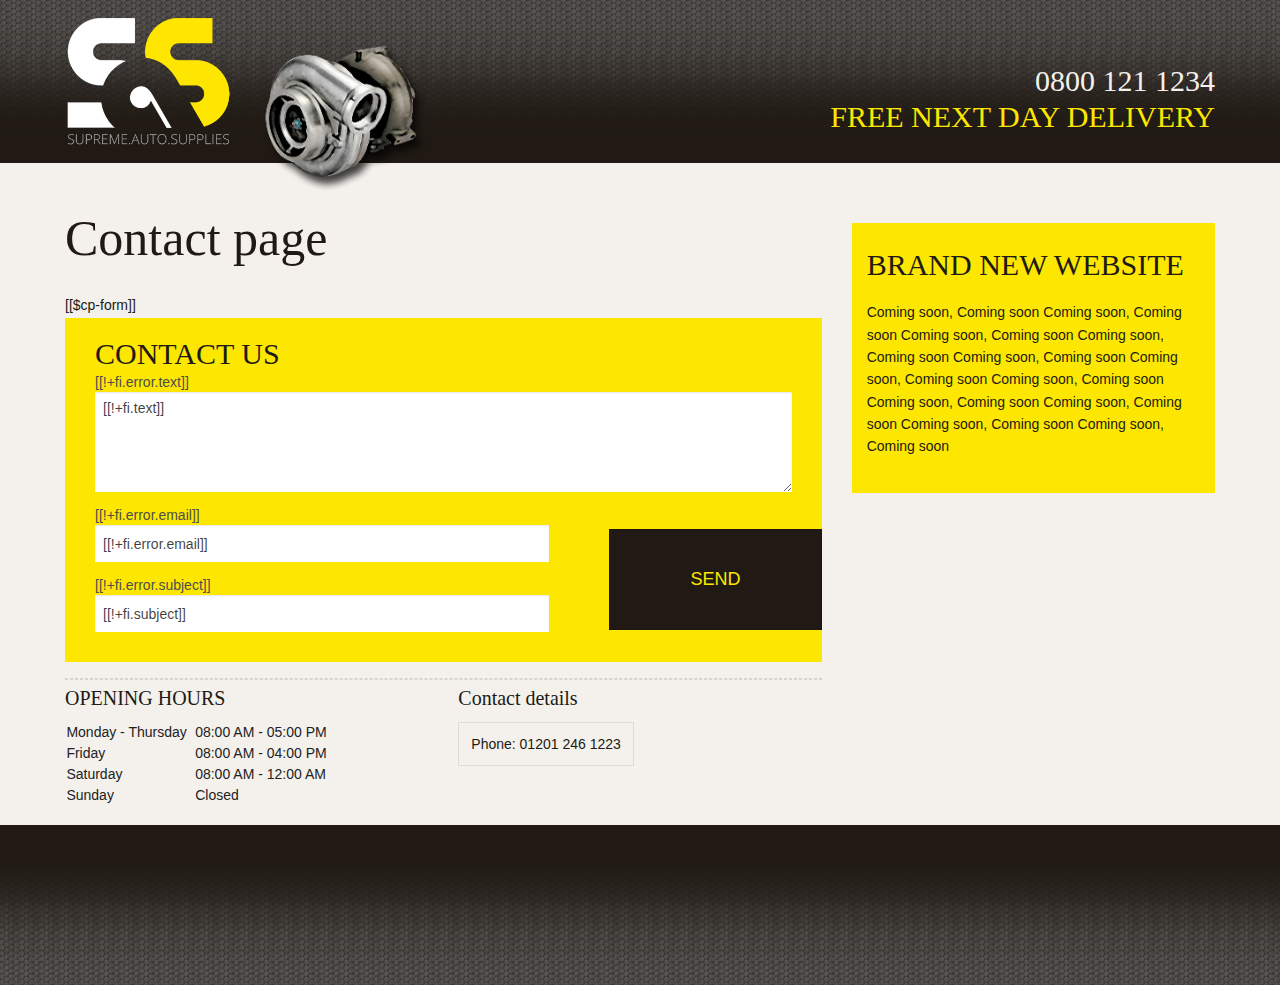
==== commit cee556ae: "contact page built" ====
--- a/index.html
+++ b/index.html
@@ -1,4 +1,3 @@
-
 <!DOCTYPE html>
 <!--[if IE 8]> 				 <html class="no-js lt-ie9" lang="en"> <![endif]-->
 <!--[if gt IE 8]><!--> <html class="no-js" lang="en"> <!--<![endif]-->
@@ -18,86 +17,153 @@
 </head>
 <body>
 
-	<div class="row">
-		<div class="large-12 columns">
-			<h2>Welcome to Foundation</h2>
-			<p>This is version 4.0.5.</p>
-			<hr />
+	<header>
+		<div class="row">
+			<div class="large-2 columns" id="logo">
+				<img src="images/supreme-auto-supplies-reconditioned-turbos-logo.png" />
+			</div>
+			<div class="large-2 columns">
+				<img id="turbo" src="images/reconditioned-turbocharger.png" />
+			</div>
+			<div class="large-8 columns">
+				<nav>
+
+				</nav>
+				<div class="row">
+					<div class="large-12 columns">
+						<h2>0800 121 1234<h2>
+						<h2><span>FREE NEXT DAY DELIVERY</span></h2>
+					</div>
+				</div>
+				<div class="row" id="sub-nav">
+					<div class="large-12 columns">
+						<!--ul class="inline-list">
+							<li><a href="">Twitter</a></li>
+							<li><a href="">Ebay</a></li>
+							<li><a href="">Facebook</a></li>
+						</ul-->
+					</div>
+				</div>
+			</div>
 		</div>
-	</div>
-
-	<div class="row">
+		
+	</header>
+	
+
+	<div class="row" id="content">
 		<div class="large-8 columns">
-			<h3>The Grid</h3>
+			<h1>Contact page</h1>
 
 			<!-- Grid Example -->
 			<div class="row">
 				<div class="large-12 columns">
-					<div class="panel">
-						<p>This is a twelve column section in a row. Each of these includes a div.panel element so you can see where the columns are - it's not required at all for the grid.</p>
-					</div>
+					[[$cp-form]]
+
+					<form id="cp-contact_form" name=`cp-form` action="[[~[[*id]]]]" method="post" class="sas-forms">
+						<h2>CONTACT US</h2>
+					    <input type="hidden" name="nospam:blank" value="" />
+					    <div class="row">
+					        <div class="large-12 columns">
+					        	<label>
+					        	<span class="error">[[!+fi.error.text]]</span>
+					      		</label>
+					      		<textarea name="text" id="text" value="[[!+fi.text]]" placeholder="Your message">[[!+fi.text]]</textarea>
+					        </div>
+					    </div>
+					    <div class="row">
+					    	<div class="large-8 columns">
+					        	<label>
+					            <span class="error">[[!+fi.error.email]]</span>
+					          	</label>
+					          	<input type="text" name="email" id="email" value="[[!+fi.error.email]]" placeholder="Your email addy" />
+					        	<label>
+					            <span class="error">[[!+fi.error.subject]]</span>
+					          	</label>
+					          	<input type="text" name="subject" id="subject" value="[[!+fi.subject]]" placeholder="Your phone number" />
+					          	<br />
+					        </div>
+					        <div class="large-4 columns">
+					       		<input type="submit" name="cp-submit" value="SEND" class="huge-button" />
+					        </div>
+					    </div>
+					</form>
 				</div>
 			</div>
 			<div class="row">
+				<hr />
+				<div class="large-6 columns" id="opening-hours">
+					
+					<table>
+					    <h3>OPENING HOURS</h3>
+					  <tbody>
+					    <tr>
+					      <td>Monday - Thursday</td>
+					      <td>08:00 AM - 05:00 PM</td>
+					    </tr>
+					    <tr>
+					      <td>Friday</td>
+					      <td>08:00 AM - 04:00 PM</td>
+					    </tr>
+					    <tr>
+					    	<td>Saturday</td>
+					     	<td>08:00 AM - 12:00 AM</td>
+					    </tr>
+					    <tr>
+					      <td>Sunday</td>
+					      <td>Closed</td>
+					    </tr>
+					  </tbody>
+					</table>
+				</div>
 				<div class="large-6 columns">
-					<div class="panel">
-						<p>Six columns</p>
-					</div>
-				</div>
+					<h3>Contact details</h3>
+					<ul class="vcard">
+					  <li class="fn"></li>
+					  <li class="street-address"></li>
+					  <li class="locality"></li>
+					  <li><span class="state"></span><span class="zip"></span></li>
+					  <li class="email"><a href="#"></a></li>
+					  <li class="phone"><span>Phone: </span>01201 246 1223</li>
+					</ul>
+				</div>
+			</div>
+			<!--div class="row">
+				<hr />
 				<div class="large-6 columns">
-					<div class="panel">
-						<p>Six columns</p>
-					</div>
-				</div>
-			</div>
-			<div class="row">
-				<div class="large-4 columns">
-					<div class="panel">
-						<p>Four columns</p>
-					</div>
-				</div>
-				<div class="large-4 columns">
-					<div class="panel">
-						<p>Four columns</p>
-					</div>
-				</div>
-				<div class="large-4 columns">
-					<div class="panel">
-						<p>Four columns</p>
-					</div>
-				</div>
-			</div>
-
-			<h3>Buttons</h3>
-
-      <div class="row">
-        <div class="large-6 columns">
-          <p><a href="#" class="small button">Small Button</a></p>
-          <p><a href="#" class="button">Medium Button</a></p>
-          <p><a href="#" class="large button">Large Button</a></p>
-        </div>
-        <div class="large-6 columns">
-          <p><a href="#" class="small alert button">Small Alert Button</a></p>
-          <p><a href="#" class="success button">Medium Success Button</a></p>
-          <p><a href="#" class="large secondary button">Large Secondary Button</a></p>
-        </div>
-      </div>
+					<p>Six columns</p>
+				</div>
+				<div class="large-6 columns">
+					<p>Six columns</p>
+				</div>
+			</div-->
+			
 		</div>
 
-		<div class="large-4 columns">
-			<h4>Getting Started</h4>
-			<p>We're stoked you want to try Foundation! To get going, this file (index.html) includes some basic styles you can modify, play around with, or totally destroy to get going.</p>
-
-			<h4>Other Resources</h4>
-			<p>Once you've exhausted the fun in this document, you should check out:</p>
-			<ul class="disc">
-				<li><a href="http://foundation.zurb.com/docs">Foundation Documentation</a><br />Everything you need to know about using the framework.</li>
-				<li><a href="http://github.com/zurb/foundation">Foundation on Github</a><br />Latest code, issue reports, feature requests and more.</li>
-				<li><a href="http://twitter.com/foundationzurb">@foundationzurb</a><br />Ping us on Twitter if you have questions. If you build something with this we'd love to see it (and send you a totally boss sticker).</li>
-			</ul>
+			
+
+		<div class="large-4 columns" id="sidebar">
+			<div class="sidebar-box">
+				<h2>BRAND NEW WEBSITE</h2>
+				<p>
+					Coming soon, Coming soon
+					Coming soon, Coming soon
+					Coming soon, Coming soon
+					Coming soon, Coming soon
+					Coming soon, Coming soon
+					Coming soon, Coming soon
+					Coming soon, Coming soon
+					Coming soon, Coming soon
+					Coming soon, Coming soon
+					Coming soon, Coming soon
+					Coming soon, Coming soon
+
+				</p>
+			</div>
 		</div>
 	</div>
-
+	<footer>
+
+	</footer>
   <script>
   document.write('<script src=' +
   ('__proto__' in {} ? 'javascripts/vendor/zepto' : 'javascripts/vendor/jquery') +
--- a/stylesheets/app.css
+++ b/stylesheets/app.css
@@ -1,5455 +1 @@
-/* line 4, ../../../../../../../Ruby193/lib/ruby/gems/1.9.1/gems/zurb-foundation-4.0.5/scss/foundation/components/_global.scss */
-*,
-*:before,
-*:after {
-  -moz-box-sizing: border-box;
-  -webkit-box-sizing: border-box;
-  box-sizing: border-box;
-}
-
-/* line 9, ../../../../../../../Ruby193/lib/ruby/gems/1.9.1/gems/zurb-foundation-4.0.5/scss/foundation/components/_global.scss */
-html,
-body {
-  font-size: 16px;
-}
-
-/* line 12, ../../../../../../../Ruby193/lib/ruby/gems/1.9.1/gems/zurb-foundation-4.0.5/scss/foundation/components/_global.scss */
-body {
-  background: white;
-  color: #222222;
-  padding: 0;
-  margin: 0;
-  font-family: "Helvetica Neue", "Helvetica", Helvetica, Arial, sans-serif;
-  font-weight: normal;
-  font-style: normal;
-  line-height: 1;
-  position: relative;
-  -webkit-font-smoothing: antialiased;
-}
-
-/* line 26, ../../../../../../../Ruby193/lib/ruby/gems/1.9.1/gems/zurb-foundation-4.0.5/scss/foundation/components/_global.scss */
-a:focus {
-  outline: none;
-}
-
-/* line 31, ../../../../../../../Ruby193/lib/ruby/gems/1.9.1/gems/zurb-foundation-4.0.5/scss/foundation/components/_global.scss */
-img,
-object,
-embed {
-  max-width: 100%;
-  height: auto;
-}
-
-/* line 34, ../../../../../../../Ruby193/lib/ruby/gems/1.9.1/gems/zurb-foundation-4.0.5/scss/foundation/components/_global.scss */
-object,
-embed {
-  height: 100%;
-}
-
-/* line 35, ../../../../../../../Ruby193/lib/ruby/gems/1.9.1/gems/zurb-foundation-4.0.5/scss/foundation/components/_global.scss */
-img {
-  -ms-interpolation-mode: bicubic;
-}
-
-/* line 41, ../../../../../../../Ruby193/lib/ruby/gems/1.9.1/gems/zurb-foundation-4.0.5/scss/foundation/components/_global.scss */
-#map_canvas img,
-#map_canvas embed,
-#map_canvas object,
-.map_canvas img,
-.map_canvas embed,
-.map_canvas object {
-  max-width: none !important;
-}
-
-/* line 46, ../../../../../../../Ruby193/lib/ruby/gems/1.9.1/gems/zurb-foundation-4.0.5/scss/foundation/components/_global.scss */
-.left {
-  float: left !important;
-}
-
-/* line 47, ../../../../../../../Ruby193/lib/ruby/gems/1.9.1/gems/zurb-foundation-4.0.5/scss/foundation/components/_global.scss */
-.right {
-  float: right !important;
-}
-
-/* line 48, ../../../../../../../Ruby193/lib/ruby/gems/1.9.1/gems/zurb-foundation-4.0.5/scss/foundation/components/_global.scss */
-.text-left {
-  text-align: left !important;
-}
-
-/* line 49, ../../../../../../../Ruby193/lib/ruby/gems/1.9.1/gems/zurb-foundation-4.0.5/scss/foundation/components/_global.scss */
-.text-right {
-  text-align: right !important;
-}
-
-/* line 50, ../../../../../../../Ruby193/lib/ruby/gems/1.9.1/gems/zurb-foundation-4.0.5/scss/foundation/components/_global.scss */
-.text-center {
-  text-align: center !important;
-}
-
-/* line 51, ../../../../../../../Ruby193/lib/ruby/gems/1.9.1/gems/zurb-foundation-4.0.5/scss/foundation/components/_global.scss */
-.text-justify {
-  text-align: justify !important;
-}
-
-/* line 52, ../../../../../../../Ruby193/lib/ruby/gems/1.9.1/gems/zurb-foundation-4.0.5/scss/foundation/components/_global.scss */
-.hide {
-  display: none;
-}
-
-/* line 55, ../../../../../../../Ruby193/lib/ruby/gems/1.9.1/gems/zurb-foundation-4.0.5/scss/foundation/components/_global.scss */
-img {
-  display: inline-block;
-}
-
-/* line 62, ../../../../../../../Ruby193/lib/ruby/gems/1.9.1/gems/zurb-foundation-4.0.5/scss/foundation/components/_global.scss */
-textarea {
-  height: auto;
-  min-height: 50px;
-}
-
-/* line 65, ../../../../../../../Ruby193/lib/ruby/gems/1.9.1/gems/zurb-foundation-4.0.5/scss/foundation/components/_global.scss */
-select {
-  width: 100%;
-}
-
-/* Grid HTML Classes */
-/* line 105, ../../../../../../../Ruby193/lib/ruby/gems/1.9.1/gems/zurb-foundation-4.0.5/scss/foundation/components/_grid.scss */
-.row {
-  width: 100%;
-  margin-left: auto;
-  margin-right: auto;
-  margin-top: 0;
-  margin-bottom: 0;
-  max-width: 62.5em;
-  *zoom: 1;
-}
-/* line 169, ../../../../../../../Ruby193/lib/ruby/gems/1.9.1/gems/zurb-foundation-4.0.5/scss/foundation/_foundation-global.scss */
-.row:before, .row:after {
-  content: " ";
-  display: table;
-}
-/* line 170, ../../../../../../../Ruby193/lib/ruby/gems/1.9.1/gems/zurb-foundation-4.0.5/scss/foundation/_foundation-global.scss */
-.row:after {
-  clear: both;
-}
-/* line 109, ../../../../../../../Ruby193/lib/ruby/gems/1.9.1/gems/zurb-foundation-4.0.5/scss/foundation/components/_grid.scss */
-.row .column,
-.row .columns {
-  position: relative;
-  padding-left: 0.9375em;
-  padding-right: 0.9375em;
-  width: 100%;
-}
-/* line 113, ../../../../../../../Ruby193/lib/ruby/gems/1.9.1/gems/zurb-foundation-4.0.5/scss/foundation/components/_grid.scss */
-.row.collapse .column,
-.row.collapse .columns {
-  position: relative;
-  padding-left: 0;
-  padding-right: 0;
-}
-/* line 116, ../../../../../../../Ruby193/lib/ruby/gems/1.9.1/gems/zurb-foundation-4.0.5/scss/foundation/components/_grid.scss */
-.row .row {
-  width: auto;
-  margin-left: -0.9375em;
-  margin-right: -0.9375em;
-  margin-top: 0;
-  margin-bottom: 0;
-  max-width: none;
-  *zoom: 1;
-}
-/* line 169, ../../../../../../../Ruby193/lib/ruby/gems/1.9.1/gems/zurb-foundation-4.0.5/scss/foundation/_foundation-global.scss */
-.row .row:before, .row .row:after {
-  content: " ";
-  display: table;
-}
-/* line 170, ../../../../../../../Ruby193/lib/ruby/gems/1.9.1/gems/zurb-foundation-4.0.5/scss/foundation/_foundation-global.scss */
-.row .row:after {
-  clear: both;
-}
-/* line 117, ../../../../../../../Ruby193/lib/ruby/gems/1.9.1/gems/zurb-foundation-4.0.5/scss/foundation/components/_grid.scss */
-.row .row.collapse {
-  width: auto;
-  margin: 0;
-  max-width: none;
-  *zoom: 1;
-}
-/* line 169, ../../../../../../../Ruby193/lib/ruby/gems/1.9.1/gems/zurb-foundation-4.0.5/scss/foundation/_foundation-global.scss */
-.row .row.collapse:before, .row .row.collapse:after {
-  content: " ";
-  display: table;
-}
-/* line 170, ../../../../../../../Ruby193/lib/ruby/gems/1.9.1/gems/zurb-foundation-4.0.5/scss/foundation/_foundation-global.scss */
-.row .row.collapse:after {
-  clear: both;
-}
-
-@media only screen {
-  /* line 124, ../../../../../../../Ruby193/lib/ruby/gems/1.9.1/gems/zurb-foundation-4.0.5/scss/foundation/components/_grid.scss */
-  .row .column,
-  .row .columns {
-    position: relative;
-    padding-left: 0.9375em;
-    padding-right: 0.9375em;
-    float: left;
-  }
-
-  /* line 127, ../../../../../../../Ruby193/lib/ruby/gems/1.9.1/gems/zurb-foundation-4.0.5/scss/foundation/components/_grid.scss */
-  .row .small-1 {
-    position: relative;
-    width: 8.33333%;
-  }
-
-  /* line 127, ../../../../../../../Ruby193/lib/ruby/gems/1.9.1/gems/zurb-foundation-4.0.5/scss/foundation/components/_grid.scss */
-  .row .small-2 {
-    position: relative;
-    width: 16.66667%;
-  }
-
-  /* line 127, ../../../../../../../Ruby193/lib/ruby/gems/1.9.1/gems/zurb-foundation-4.0.5/scss/foundation/components/_grid.scss */
-  .row .small-3 {
-    position: relative;
-    width: 25%;
-  }
-
-  /* line 127, ../../../../../../../Ruby193/lib/ruby/gems/1.9.1/gems/zurb-foundation-4.0.5/scss/foundation/components/_grid.scss */
-  .row .small-4 {
-    position: relative;
-    width: 33.33333%;
-  }
-
-  /* line 127, ../../../../../../../Ruby193/lib/ruby/gems/1.9.1/gems/zurb-foundation-4.0.5/scss/foundation/components/_grid.scss */
-  .row .small-5 {
-    position: relative;
-    width: 41.66667%;
-  }
-
-  /* line 127, ../../../../../../../Ruby193/lib/ruby/gems/1.9.1/gems/zurb-foundation-4.0.5/scss/foundation/components/_grid.scss */
-  .row .small-6 {
-    position: relative;
-    width: 50%;
-  }
-
-  /* line 127, ../../../../../../../Ruby193/lib/ruby/gems/1.9.1/gems/zurb-foundation-4.0.5/scss/foundation/components/_grid.scss */
-  .row .small-7 {
-    position: relative;
-    width: 58.33333%;
-  }
-
-  /* line 127, ../../../../../../../Ruby193/lib/ruby/gems/1.9.1/gems/zurb-foundation-4.0.5/scss/foundation/components/_grid.scss */
-  .row .small-8 {
-    position: relative;
-    width: 66.66667%;
-  }
-
-  /* line 127, ../../../../../../../Ruby193/lib/ruby/gems/1.9.1/gems/zurb-foundation-4.0.5/scss/foundation/components/_grid.scss */
-  .row .small-9 {
-    position: relative;
-    width: 75%;
-  }
-
-  /* line 127, ../../../../../../../Ruby193/lib/ruby/gems/1.9.1/gems/zurb-foundation-4.0.5/scss/foundation/components/_grid.scss */
-  .row .small-10 {
-    position: relative;
-    width: 83.33333%;
-  }
-
-  /* line 127, ../../../../../../../Ruby193/lib/ruby/gems/1.9.1/gems/zurb-foundation-4.0.5/scss/foundation/components/_grid.scss */
-  .row .small-11 {
-    position: relative;
-    width: 91.66667%;
-  }
-
-  /* line 127, ../../../../../../../Ruby193/lib/ruby/gems/1.9.1/gems/zurb-foundation-4.0.5/scss/foundation/components/_grid.scss */
-  .row .small-12 {
-    position: relative;
-    width: 100%;
-  }
-
-  /* line 131, ../../../../../../../Ruby193/lib/ruby/gems/1.9.1/gems/zurb-foundation-4.0.5/scss/foundation/components/_grid.scss */
-  .row .small-offset-1 {
-    position: relative;
-    margin-left: 8.33333%;
-  }
-
-  /* line 131, ../../../../../../../Ruby193/lib/ruby/gems/1.9.1/gems/zurb-foundation-4.0.5/scss/foundation/components/_grid.scss */
-  .row .small-offset-2 {
-    position: relative;
-    margin-left: 16.66667%;
-  }
-
-  /* line 131, ../../../../../../../Ruby193/lib/ruby/gems/1.9.1/gems/zurb-foundation-4.0.5/scss/foundation/components/_grid.scss */
-  .row .small-offset-3 {
-    position: relative;
-    margin-left: 25%;
-  }
-
-  /* line 131, ../../../../../../../Ruby193/lib/ruby/gems/1.9.1/gems/zurb-foundation-4.0.5/scss/foundation/components/_grid.scss */
-  .row .small-offset-4 {
-    position: relative;
-    margin-left: 33.33333%;
-  }
-
-  /* line 131, ../../../../../../../Ruby193/lib/ruby/gems/1.9.1/gems/zurb-foundation-4.0.5/scss/foundation/components/_grid.scss */
-  .row .small-offset-5 {
-    position: relative;
-    margin-left: 41.66667%;
-  }
-
-  /* line 131, ../../../../../../../Ruby193/lib/ruby/gems/1.9.1/gems/zurb-foundation-4.0.5/scss/foundation/components/_grid.scss */
-  .row .small-offset-6 {
-    position: relative;
-    margin-left: 50%;
-  }
-
-  /* line 131, ../../../../../../../Ruby193/lib/ruby/gems/1.9.1/gems/zurb-foundation-4.0.5/scss/foundation/components/_grid.scss */
-  .row .small-offset-7 {
-    position: relative;
-    margin-left: 58.33333%;
-  }
-
-  /* line 131, ../../../../../../../Ruby193/lib/ruby/gems/1.9.1/gems/zurb-foundation-4.0.5/scss/foundation/components/_grid.scss */
-  .row .small-offset-8 {
-    position: relative;
-    margin-left: 66.66667%;
-  }
-
-  /* line 131, ../../../../../../../Ruby193/lib/ruby/gems/1.9.1/gems/zurb-foundation-4.0.5/scss/foundation/components/_grid.scss */
-  .row .small-offset-9 {
-    position: relative;
-    margin-left: 75%;
-  }
-
-  /* line 131, ../../../../../../../Ruby193/lib/ruby/gems/1.9.1/gems/zurb-foundation-4.0.5/scss/foundation/components/_grid.scss */
-  .row .small-offset-10 {
-    position: relative;
-    margin-left: 83.33333%;
-  }
-
-  /* line 134, ../../../../../../../Ruby193/lib/ruby/gems/1.9.1/gems/zurb-foundation-4.0.5/scss/foundation/components/_grid.scss */
-  [class*="column"] + [class*="column"]:last-child {
-    float: right;
-  }
-
-  /* line 135, ../../../../../../../Ruby193/lib/ruby/gems/1.9.1/gems/zurb-foundation-4.0.5/scss/foundation/components/_grid.scss */
-  [class*="column"] + [class*="column"].end {
-    float: left;
-  }
-
-  /* line 138, ../../../../../../../Ruby193/lib/ruby/gems/1.9.1/gems/zurb-foundation-4.0.5/scss/foundation/components/_grid.scss */
-  .column.small-centered,
-  .columns.small-centered {
-    position: relative;
-    margin-left: auto;
-    margin-right: auto;
-    float: none;
-  }
-}
-/* Styles for screens that are atleast 768px; */
-@media only screen and (min-width: 48em) {
-  /* line 145, ../../../../../../../Ruby193/lib/ruby/gems/1.9.1/gems/zurb-foundation-4.0.5/scss/foundation/components/_grid.scss */
-  .row .large-1 {
-    position: relative;
-    width: 8.33333%;
-  }
-
-  /* line 145, ../../../../../../../Ruby193/lib/ruby/gems/1.9.1/gems/zurb-foundation-4.0.5/scss/foundation/components/_grid.scss */
-  .row .large-2 {
-    position: relative;
-    width: 16.66667%;
-  }
-
-  /* line 145, ../../../../../../../Ruby193/lib/ruby/gems/1.9.1/gems/zurb-foundation-4.0.5/scss/foundation/components/_grid.scss */
-  .row .large-3 {
-    position: relative;
-    width: 25%;
-  }
-
-  /* line 145, ../../../../../../../Ruby193/lib/ruby/gems/1.9.1/gems/zurb-foundation-4.0.5/scss/foundation/components/_grid.scss */
-  .row .large-4 {
-    position: relative;
-    width: 33.33333%;
-  }
-
-  /* line 145, ../../../../../../../Ruby193/lib/ruby/gems/1.9.1/gems/zurb-foundation-4.0.5/scss/foundation/components/_grid.scss */
-  .row .large-5 {
-    position: relative;
-    width: 41.66667%;
-  }
-
-  /* line 145, ../../../../../../../Ruby193/lib/ruby/gems/1.9.1/gems/zurb-foundation-4.0.5/scss/foundation/components/_grid.scss */
-  .row .large-6 {
-    position: relative;
-    width: 50%;
-  }
-
-  /* line 145, ../../../../../../../Ruby193/lib/ruby/gems/1.9.1/gems/zurb-foundation-4.0.5/scss/foundation/components/_grid.scss */
-  .row .large-7 {
-    position: relative;
-    width: 58.33333%;
-  }
-
-  /* line 145, ../../../../../../../Ruby193/lib/ruby/gems/1.9.1/gems/zurb-foundation-4.0.5/scss/foundation/components/_grid.scss */
-  .row .large-8 {
-    position: relative;
-    width: 66.66667%;
-  }
-
-  /* line 145, ../../../../../../../Ruby193/lib/ruby/gems/1.9.1/gems/zurb-foundation-4.0.5/scss/foundation/components/_grid.scss */
-  .row .large-9 {
-    position: relative;
-    width: 75%;
-  }
-
-  /* line 145, ../../../../../../../Ruby193/lib/ruby/gems/1.9.1/gems/zurb-foundation-4.0.5/scss/foundation/components/_grid.scss */
-  .row .large-10 {
-    position: relative;
-    width: 83.33333%;
-  }
-
-  /* line 145, ../../../../../../../Ruby193/lib/ruby/gems/1.9.1/gems/zurb-foundation-4.0.5/scss/foundation/components/_grid.scss */
-  .row .large-11 {
-    position: relative;
-    width: 91.66667%;
-  }
-
-  /* line 145, ../../../../../../../Ruby193/lib/ruby/gems/1.9.1/gems/zurb-foundation-4.0.5/scss/foundation/components/_grid.scss */
-  .row .large-12 {
-    position: relative;
-    width: 100%;
-  }
-
-  /* line 149, ../../../../../../../Ruby193/lib/ruby/gems/1.9.1/gems/zurb-foundation-4.0.5/scss/foundation/components/_grid.scss */
-  .row .large-offset-1 {
-    position: relative;
-    margin-left: 8.33333%;
-  }
-
-  /* line 149, ../../../../../../../Ruby193/lib/ruby/gems/1.9.1/gems/zurb-foundation-4.0.5/scss/foundation/components/_grid.scss */
-  .row .large-offset-2 {
-    position: relative;
-    margin-left: 16.66667%;
-  }
-
-  /* line 149, ../../../../../../../Ruby193/lib/ruby/gems/1.9.1/gems/zurb-foundation-4.0.5/scss/foundation/components/_grid.scss */
-  .row .large-offset-3 {
-    position: relative;
-    margin-left: 25%;
-  }
-
-  /* line 149, ../../../../../../../Ruby193/lib/ruby/gems/1.9.1/gems/zurb-foundation-4.0.5/scss/foundation/components/_grid.scss */
-  .row .large-offset-4 {
-    position: relative;
-    margin-left: 33.33333%;
-  }
-
-  /* line 149, ../../../../../../../Ruby193/lib/ruby/gems/1.9.1/gems/zurb-foundation-4.0.5/scss/foundation/components/_grid.scss */
-  .row .large-offset-5 {
-    position: relative;
-    margin-left: 41.66667%;
-  }
-
-  /* line 149, ../../../../../../../Ruby193/lib/ruby/gems/1.9.1/gems/zurb-foundation-4.0.5/scss/foundation/components/_grid.scss */
-  .row .large-offset-6 {
-    position: relative;
-    margin-left: 50%;
-  }
-
-  /* line 149, ../../../../../../../Ruby193/lib/ruby/gems/1.9.1/gems/zurb-foundation-4.0.5/scss/foundation/components/_grid.scss */
-  .row .large-offset-7 {
-    position: relative;
-    margin-left: 58.33333%;
-  }
-
-  /* line 149, ../../../../../../../Ruby193/lib/ruby/gems/1.9.1/gems/zurb-foundation-4.0.5/scss/foundation/components/_grid.scss */
-  .row .large-offset-8 {
-    position: relative;
-    margin-left: 66.66667%;
-  }
-
-  /* line 149, ../../../../../../../Ruby193/lib/ruby/gems/1.9.1/gems/zurb-foundation-4.0.5/scss/foundation/components/_grid.scss */
-  .row .large-offset-9 {
-    position: relative;
-    margin-left: 75%;
-  }
-
-  /* line 149, ../../../../../../../Ruby193/lib/ruby/gems/1.9.1/gems/zurb-foundation-4.0.5/scss/foundation/components/_grid.scss */
-  .row .large-offset-10 {
-    position: relative;
-    margin-left: 83.33333%;
-  }
-
-  /* line 153, ../../../../../../../Ruby193/lib/ruby/gems/1.9.1/gems/zurb-foundation-4.0.5/scss/foundation/components/_grid.scss */
-  .push-2 {
-    position: relative;
-    left: 16.66667%;
-    right: auto;
-  }
-
-  /* line 154, ../../../../../../../Ruby193/lib/ruby/gems/1.9.1/gems/zurb-foundation-4.0.5/scss/foundation/components/_grid.scss */
-  .pull-2 {
-    position: relative;
-    right: 16.66667%;
-    left: auto;
-  }
-
-  /* line 153, ../../../../../../../Ruby193/lib/ruby/gems/1.9.1/gems/zurb-foundation-4.0.5/scss/foundation/components/_grid.scss */
-  .push-3 {
-    position: relative;
-    left: 25%;
-    right: auto;
-  }
-
-  /* line 154, ../../../../../../../Ruby193/lib/ruby/gems/1.9.1/gems/zurb-foundation-4.0.5/scss/foundation/components/_grid.scss */
-  .pull-3 {
-    position: relative;
-    right: 25%;
-    left: auto;
-  }
-
-  /* line 153, ../../../../../../../Ruby193/lib/ruby/gems/1.9.1/gems/zurb-foundation-4.0.5/scss/foundation/components/_grid.scss */
-  .push-4 {
-    position: relative;
-    left: 33.33333%;
-    right: auto;
-  }
-
-  /* line 154, ../../../../../../../Ruby193/lib/ruby/gems/1.9.1/gems/zurb-foundation-4.0.5/scss/foundation/components/_grid.scss */
-  .pull-4 {
-    position: relative;
-    right: 33.33333%;
-    left: auto;
-  }
-
-  /* line 153, ../../../../../../../Ruby193/lib/ruby/gems/1.9.1/gems/zurb-foundation-4.0.5/scss/foundation/components/_grid.scss */
-  .push-5 {
-    position: relative;
-    left: 41.66667%;
-    right: auto;
-  }
-
-  /* line 154, ../../../../../../../Ruby193/lib/ruby/gems/1.9.1/gems/zurb-foundation-4.0.5/scss/foundation/components/_grid.scss */
-  .pull-5 {
-    position: relative;
-    right: 41.66667%;
-    left: auto;
-  }
-
-  /* line 153, ../../../../../../../Ruby193/lib/ruby/gems/1.9.1/gems/zurb-foundation-4.0.5/scss/foundation/components/_grid.scss */
-  .push-6 {
-    position: relative;
-    left: 50%;
-    right: auto;
-  }
-
-  /* line 154, ../../../../../../../Ruby193/lib/ruby/gems/1.9.1/gems/zurb-foundation-4.0.5/scss/foundation/components/_grid.scss */
-  .pull-6 {
-    position: relative;
-    right: 50%;
-    left: auto;
-  }
-
-  /* line 153, ../../../../../../../Ruby193/lib/ruby/gems/1.9.1/gems/zurb-foundation-4.0.5/scss/foundation/components/_grid.scss */
-  .push-7 {
-    position: relative;
-    left: 58.33333%;
-    right: auto;
-  }
-
-  /* line 154, ../../../../../../../Ruby193/lib/ruby/gems/1.9.1/gems/zurb-foundation-4.0.5/scss/foundation/components/_grid.scss */
-  .pull-7 {
-    position: relative;
-    right: 58.33333%;
-    left: auto;
-  }
-
-  /* line 153, ../../../../../../../Ruby193/lib/ruby/gems/1.9.1/gems/zurb-foundation-4.0.5/scss/foundation/components/_grid.scss */
-  .push-8 {
-    position: relative;
-    left: 66.66667%;
-    right: auto;
-  }
-
-  /* line 154, ../../../../../../../Ruby193/lib/ruby/gems/1.9.1/gems/zurb-foundation-4.0.5/scss/foundation/components/_grid.scss */
-  .pull-8 {
-    position: relative;
-    right: 66.66667%;
-    left: auto;
-  }
-
-  /* line 153, ../../../../../../../Ruby193/lib/ruby/gems/1.9.1/gems/zurb-foundation-4.0.5/scss/foundation/components/_grid.scss */
-  .push-9 {
-    position: relative;
-    left: 75%;
-    right: auto;
-  }
-
-  /* line 154, ../../../../../../../Ruby193/lib/ruby/gems/1.9.1/gems/zurb-foundation-4.0.5/scss/foundation/components/_grid.scss */
-  .pull-9 {
-    position: relative;
-    right: 75%;
-    left: auto;
-  }
-
-  /* line 153, ../../../../../../../Ruby193/lib/ruby/gems/1.9.1/gems/zurb-foundation-4.0.5/scss/foundation/components/_grid.scss */
-  .push-10 {
-    position: relative;
-    left: 83.33333%;
-    right: auto;
-  }
-
-  /* line 154, ../../../../../../../Ruby193/lib/ruby/gems/1.9.1/gems/zurb-foundation-4.0.5/scss/foundation/components/_grid.scss */
-  .pull-10 {
-    position: relative;
-    right: 83.33333%;
-    left: auto;
-  }
-
-  /* line 158, ../../../../../../../Ruby193/lib/ruby/gems/1.9.1/gems/zurb-foundation-4.0.5/scss/foundation/components/_grid.scss */
-  .small-push-2 {
-    left: inherit;
-  }
-
-  /* line 159, ../../../../../../../Ruby193/lib/ruby/gems/1.9.1/gems/zurb-foundation-4.0.5/scss/foundation/components/_grid.scss */
-  .small-pull-2 {
-    right: inherit;
-  }
-
-  /* line 158, ../../../../../../../Ruby193/lib/ruby/gems/1.9.1/gems/zurb-foundation-4.0.5/scss/foundation/components/_grid.scss */
-  .small-push-3 {
-    left: inherit;
-  }
-
-  /* line 159, ../../../../../../../Ruby193/lib/ruby/gems/1.9.1/gems/zurb-foundation-4.0.5/scss/foundation/components/_grid.scss */
-  .small-pull-3 {
-    right: inherit;
-  }
-
-  /* line 158, ../../../../../../../Ruby193/lib/ruby/gems/1.9.1/gems/zurb-foundation-4.0.5/scss/foundation/components/_grid.scss */
-  .small-push-4 {
-    left: inherit;
-  }
-
-  /* line 159, ../../../../../../../Ruby193/lib/ruby/gems/1.9.1/gems/zurb-foundation-4.0.5/scss/foundation/components/_grid.scss */
-  .small-pull-4 {
-    right: inherit;
-  }
-
-  /* line 158, ../../../../../../../Ruby193/lib/ruby/gems/1.9.1/gems/zurb-foundation-4.0.5/scss/foundation/components/_grid.scss */
-  .small-push-5 {
-    left: inherit;
-  }
-
-  /* line 159, ../../../../../../../Ruby193/lib/ruby/gems/1.9.1/gems/zurb-foundation-4.0.5/scss/foundation/components/_grid.scss */
-  .small-pull-5 {
-    right: inherit;
-  }
-
-  /* line 158, ../../../../../../../Ruby193/lib/ruby/gems/1.9.1/gems/zurb-foundation-4.0.5/scss/foundation/components/_grid.scss */
-  .small-push-6 {
-    left: inherit;
-  }
-
-  /* line 159, ../../../../../../../Ruby193/lib/ruby/gems/1.9.1/gems/zurb-foundation-4.0.5/scss/foundation/components/_grid.scss */
-  .small-pull-6 {
-    right: inherit;
-  }
-
-  /* line 158, ../../../../../../../Ruby193/lib/ruby/gems/1.9.1/gems/zurb-foundation-4.0.5/scss/foundation/components/_grid.scss */
-  .small-push-7 {
-    left: inherit;
-  }
-
-  /* line 159, ../../../../../../../Ruby193/lib/ruby/gems/1.9.1/gems/zurb-foundation-4.0.5/scss/foundation/components/_grid.scss */
-  .small-pull-7 {
-    right: inherit;
-  }
-
-  /* line 158, ../../../../../../../Ruby193/lib/ruby/gems/1.9.1/gems/zurb-foundation-4.0.5/scss/foundation/components/_grid.scss */
-  .small-push-8 {
-    left: inherit;
-  }
-
-  /* line 159, ../../../../../../../Ruby193/lib/ruby/gems/1.9.1/gems/zurb-foundation-4.0.5/scss/foundation/components/_grid.scss */
-  .small-pull-8 {
-    right: inherit;
-  }
-
-  /* line 158, ../../../../../../../Ruby193/lib/ruby/gems/1.9.1/gems/zurb-foundation-4.0.5/scss/foundation/components/_grid.scss */
-  .small-push-9 {
-    left: inherit;
-  }
-
-  /* line 159, ../../../../../../../Ruby193/lib/ruby/gems/1.9.1/gems/zurb-foundation-4.0.5/scss/foundation/components/_grid.scss */
-  .small-pull-9 {
-    right: inherit;
-  }
-
-  /* line 158, ../../../../../../../Ruby193/lib/ruby/gems/1.9.1/gems/zurb-foundation-4.0.5/scss/foundation/components/_grid.scss */
-  .small-push-10 {
-    left: inherit;
-  }
-
-  /* line 159, ../../../../../../../Ruby193/lib/ruby/gems/1.9.1/gems/zurb-foundation-4.0.5/scss/foundation/components/_grid.scss */
-  .small-pull-10 {
-    right: inherit;
-  }
-
-  /* line 163, ../../../../../../../Ruby193/lib/ruby/gems/1.9.1/gems/zurb-foundation-4.0.5/scss/foundation/components/_grid.scss */
-  .column.large-centered,
-  .columns.large-centered {
-    position: relative;
-    margin-left: auto;
-    margin-right: auto;
-    float: none;
-  }
-}
-/* Foundation Visibility HTML Classes */
-/* line 8, ../../../../../../../Ruby193/lib/ruby/gems/1.9.1/gems/zurb-foundation-4.0.5/scss/foundation/components/_visibility.scss */
-.show-for-small,
-.show-for-medium-down,
-.show-for-large-down {
-  display: inherit !important;
-}
-
-/* line 14, ../../../../../../../Ruby193/lib/ruby/gems/1.9.1/gems/zurb-foundation-4.0.5/scss/foundation/components/_visibility.scss */
-.show-for-medium,
-.show-for-medium-up,
-.show-for-large,
-.show-for-large-up,
-.show-for-xlarge {
-  display: none !important;
-}
-
-/* line 20, ../../../../../../../Ruby193/lib/ruby/gems/1.9.1/gems/zurb-foundation-4.0.5/scss/foundation/components/_visibility.scss */
-.hide-for-medium,
-.hide-for-medium-up,
-.hide-for-large,
-.hide-for-large-up,
-.hide-for-xlarge {
-  display: inherit !important;
-}
-
-/* line 24, ../../../../../../../Ruby193/lib/ruby/gems/1.9.1/gems/zurb-foundation-4.0.5/scss/foundation/components/_visibility.scss */
-.hide-for-small,
-.hide-for-medium-down,
-.hide-for-large-down {
-  display: none !important;
-}
-
-/* Specific visilbity for tables */
-/* line 35, ../../../../../../../Ruby193/lib/ruby/gems/1.9.1/gems/zurb-foundation-4.0.5/scss/foundation/components/_visibility.scss */
-table.show-for-small, table.show-for-medium-down, table.show-for-large-down, table.hide-for-medium, table.hide-for-medium-up, table.hide-for-large, table.hide-for-large-up, table.hide-for-xlarge {
-  display: table;
-}
-
-/* line 45, ../../../../../../../Ruby193/lib/ruby/gems/1.9.1/gems/zurb-foundation-4.0.5/scss/foundation/components/_visibility.scss */
-thead.show-for-small, thead.show-for-medium-down, thead.show-for-large-down, thead.hide-for-medium, thead.hide-for-medium-up, thead.hide-for-large, thead.hide-for-large-up, thead.hide-for-xlarge {
-  display: table-header-group !important;
-}
-
-/* line 55, ../../../../../../../Ruby193/lib/ruby/gems/1.9.1/gems/zurb-foundation-4.0.5/scss/foundation/components/_visibility.scss */
-tbody.show-for-small, tbody.show-for-medium-down, tbody.show-for-large-down, tbody.hide-for-medium, tbody.hide-for-medium-up, tbody.hide-for-large, tbody.hide-for-large-up, tbody.hide-for-xlarge {
-  display: table-row-group !important;
-}
-
-/* line 65, ../../../../../../../Ruby193/lib/ruby/gems/1.9.1/gems/zurb-foundation-4.0.5/scss/foundation/components/_visibility.scss */
-tr.show-for-small, tr.show-for-medium-down, tr.show-for-large-down, tr.hide-for-medium, tr.hide-for-medium-up, tr.hide-for-large, tr.hide-for-large-up, tr.hide-for-xlarge {
-  display: table-row !important;
-}
-
-/* line 76, ../../../../../../../Ruby193/lib/ruby/gems/1.9.1/gems/zurb-foundation-4.0.5/scss/foundation/components/_visibility.scss */
-td.show-for-small, td.show-for-medium-down, td.show-for-large-down, td.hide-for-medium, td.hide-for-medium-up, td.hide-for-large, td.hide-for-large-up, td.hide-for-xlarge,
-th.show-for-small,
-th.show-for-medium-down,
-th.show-for-large-down,
-th.hide-for-medium,
-th.hide-for-medium-up,
-th.hide-for-large,
-th.hide-for-large-up,
-th.hide-for-xlarge {
-  display: table-cell !important;
-}
-
-/* Medium Displays: 768px - 1279px */
-@media only screen and (min-width: 48em) {
-  /* line 86, ../../../../../../../Ruby193/lib/ruby/gems/1.9.1/gems/zurb-foundation-4.0.5/scss/foundation/components/_visibility.scss */
-  .show-for-medium,
-  .show-for-medium-up {
-    display: inherit !important;
-  }
-
-  /* line 88, ../../../../../../../Ruby193/lib/ruby/gems/1.9.1/gems/zurb-foundation-4.0.5/scss/foundation/components/_visibility.scss */
-  .show-for-small {
-    display: none !important;
-  }
-
-  /* line 90, ../../../../../../../Ruby193/lib/ruby/gems/1.9.1/gems/zurb-foundation-4.0.5/scss/foundation/components/_visibility.scss */
-  .hide-for-small {
-    display: inherit !important;
-  }
-
-  /* line 93, ../../../../../../../Ruby193/lib/ruby/gems/1.9.1/gems/zurb-foundation-4.0.5/scss/foundation/components/_visibility.scss */
-  .hide-for-medium,
-  .hide-for-medium-up {
-    display: none !important;
-  }
-
-  /* Specific visilbity for tables */
-  /* line 99, ../../../../../../../Ruby193/lib/ruby/gems/1.9.1/gems/zurb-foundation-4.0.5/scss/foundation/components/_visibility.scss */
-  table.show-for-medium, table.show-for-medium-up, table.hide-for-small {
-    display: table;
-  }
-
-  /* line 104, ../../../../../../../Ruby193/lib/ruby/gems/1.9.1/gems/zurb-foundation-4.0.5/scss/foundation/components/_visibility.scss */
-  thead.show-for-medium, thead.show-for-medium-up, thead.hide-for-small {
-    display: table-header-group !important;
-  }
-
-  /* line 109, ../../../../../../../Ruby193/lib/ruby/gems/1.9.1/gems/zurb-foundation-4.0.5/scss/foundation/components/_visibility.scss */
-  tbody.show-for-medium, tbody.show-for-medium-up, tbody.hide-for-small {
-    display: table-row-group !important;
-  }
-
-  /* line 114, ../../../../../../../Ruby193/lib/ruby/gems/1.9.1/gems/zurb-foundation-4.0.5/scss/foundation/components/_visibility.scss */
-  tr.show-for-medium, tr.show-for-medium-up, tr.hide-for-small {
-    display: table-row !important;
-  }
-
-  /* line 120, ../../../../../../../Ruby193/lib/ruby/gems/1.9.1/gems/zurb-foundation-4.0.5/scss/foundation/components/_visibility.scss */
-  td.show-for-medium, td.show-for-medium-up, td.hide-for-small,
-  th.show-for-medium,
-  th.show-for-medium-up,
-  th.hide-for-small {
-    display: table-cell !important;
-  }
-}
-/* Large Displays: 1280px - 1440px */
-@media only screen and (min-width: 80em) {
-  /* line 127, ../../../../../../../Ruby193/lib/ruby/gems/1.9.1/gems/zurb-foundation-4.0.5/scss/foundation/components/_visibility.scss */
-  .show-for-large,
-  .show-for-large-up {
-    display: inherit !important;
-  }
-
-  /* line 130, ../../../../../../../Ruby193/lib/ruby/gems/1.9.1/gems/zurb-foundation-4.0.5/scss/foundation/components/_visibility.scss */
-  .show-for-medium,
-  .show-for-medium-down {
-    display: none !important;
-  }
-
-  /* line 133, ../../../../../../../Ruby193/lib/ruby/gems/1.9.1/gems/zurb-foundation-4.0.5/scss/foundation/components/_visibility.scss */
-  .hide-for-medium,
-  .hide-for-medium-down {
-    display: inherit !important;
-  }
-
-  /* line 136, ../../../../../../../Ruby193/lib/ruby/gems/1.9.1/gems/zurb-foundation-4.0.5/scss/foundation/components/_visibility.scss */
-  .hide-for-large,
-  .hide-for-large-up {
-    display: none !important;
-  }
-
-  /* Specific visilbity for tables */
-  /* line 143, ../../../../../../../Ruby193/lib/ruby/gems/1.9.1/gems/zurb-foundation-4.0.5/scss/foundation/components/_visibility.scss */
-  table.show-for-large, table.show-for-large-up, table.hide-for-medium, table.hide-for-medium-down {
-    display: table;
-  }
-
-  /* line 149, ../../../../../../../Ruby193/lib/ruby/gems/1.9.1/gems/zurb-foundation-4.0.5/scss/foundation/components/_visibility.scss */
-  thead.show-for-large, thead.show-for-large-up, thead.hide-for-medium, thead.hide-for-medium-down {
-    display: table-header-group !important;
-  }
-
-  /* line 155, ../../../../../../../Ruby193/lib/ruby/gems/1.9.1/gems/zurb-foundation-4.0.5/scss/foundation/components/_visibility.scss */
-  tbody.show-for-large, tbody.show-for-large-up, tbody.hide-for-medium, tbody.hide-for-medium-down {
-    display: table-row-group !important;
-  }
-
-  /* line 161, ../../../../../../../Ruby193/lib/ruby/gems/1.9.1/gems/zurb-foundation-4.0.5/scss/foundation/components/_visibility.scss */
-  tr.show-for-large, tr.show-for-large-up, tr.hide-for-medium, tr.hide-for-medium-down {
-    display: table-row !important;
-  }
-
-  /* line 168, ../../../../../../../Ruby193/lib/ruby/gems/1.9.1/gems/zurb-foundation-4.0.5/scss/foundation/components/_visibility.scss */
-  td.show-for-large, td.show-for-large-up, td.hide-for-medium, td.hide-for-medium-down,
-  th.show-for-large,
-  th.show-for-large-up,
-  th.hide-for-medium,
-  th.hide-for-medium-down {
-    display: table-cell !important;
-  }
-}
-/* X-Large Displays: 1400px and up */
-@media only screen and (min-width: 90em) {
-  /* line 174, ../../../../../../../Ruby193/lib/ruby/gems/1.9.1/gems/zurb-foundation-4.0.5/scss/foundation/components/_visibility.scss */
-  .show-for-xlarge {
-    display: inherit !important;
-  }
-
-  /* line 177, ../../../../../../../Ruby193/lib/ruby/gems/1.9.1/gems/zurb-foundation-4.0.5/scss/foundation/components/_visibility.scss */
-  .show-for-large,
-  .show-for-large-down {
-    display: none !important;
-  }
-
-  /* line 180, ../../../../../../../Ruby193/lib/ruby/gems/1.9.1/gems/zurb-foundation-4.0.5/scss/foundation/components/_visibility.scss */
-  .hide-for-large,
-  .hide-for-large-down {
-    display: inherit !important;
-  }
-
-  /* line 182, ../../../../../../../Ruby193/lib/ruby/gems/1.9.1/gems/zurb-foundation-4.0.5/scss/foundation/components/_visibility.scss */
-  .hide-for-xlarge {
-    display: none !important;
-  }
-
-  /* Specific visilbity for tables */
-  /* line 188, ../../../../../../../Ruby193/lib/ruby/gems/1.9.1/gems/zurb-foundation-4.0.5/scss/foundation/components/_visibility.scss */
-  table.show-for-xlarge, table.hide-for-large, table.hide-for-large-down {
-    display: table;
-  }
-
-  /* line 193, ../../../../../../../Ruby193/lib/ruby/gems/1.9.1/gems/zurb-foundation-4.0.5/scss/foundation/components/_visibility.scss */
-  thead.show-for-xlarge, thead.hide-for-large, thead.hide-for-large-down {
-    display: table-header-group !important;
-  }
-
-  /* line 198, ../../../../../../../Ruby193/lib/ruby/gems/1.9.1/gems/zurb-foundation-4.0.5/scss/foundation/components/_visibility.scss */
-  tbody.show-for-xlarge, tbody.hide-for-large, tbody.hide-for-large-down {
-    display: table-row-group !important;
-  }
-
-  /* line 203, ../../../../../../../Ruby193/lib/ruby/gems/1.9.1/gems/zurb-foundation-4.0.5/scss/foundation/components/_visibility.scss */
-  tr.show-for-xlarge, tr.hide-for-large, tr.hide-for-large-down {
-    display: table-row !important;
-  }
-
-  /* line 209, ../../../../../../../Ruby193/lib/ruby/gems/1.9.1/gems/zurb-foundation-4.0.5/scss/foundation/components/_visibility.scss */
-  td.show-for-xlarge, td.hide-for-large, td.hide-for-large-down,
-  th.show-for-xlarge,
-  th.hide-for-large,
-  th.hide-for-large-down {
-    display: table-cell !important;
-  }
-}
-/* Orientation targeting */
-/* line 216, ../../../../../../../Ruby193/lib/ruby/gems/1.9.1/gems/zurb-foundation-4.0.5/scss/foundation/components/_visibility.scss */
-.show-for-landscape,
-.hide-for-portrait {
-  display: inherit !important;
-}
-
-/* line 218, ../../../../../../../Ruby193/lib/ruby/gems/1.9.1/gems/zurb-foundation-4.0.5/scss/foundation/components/_visibility.scss */
-.hide-for-landscape,
-.show-for-portrait {
-  display: none !important;
-}
-
-/* Specific visilbity for tables */
-/* line 223, ../../../../../../../Ruby193/lib/ruby/gems/1.9.1/gems/zurb-foundation-4.0.5/scss/foundation/components/_visibility.scss */
-table.hide-for-landscape, table.show-for-portrait {
-  display: table;
-}
-
-/* line 227, ../../../../../../../Ruby193/lib/ruby/gems/1.9.1/gems/zurb-foundation-4.0.5/scss/foundation/components/_visibility.scss */
-thead.hide-for-landscape, thead.show-for-portrait {
-  display: table-header-group !important;
-}
-
-/* line 231, ../../../../../../../Ruby193/lib/ruby/gems/1.9.1/gems/zurb-foundation-4.0.5/scss/foundation/components/_visibility.scss */
-tbody.hide-for-landscape, tbody.show-for-portrait {
-  display: table-row-group !important;
-}
-
-/* line 235, ../../../../../../../Ruby193/lib/ruby/gems/1.9.1/gems/zurb-foundation-4.0.5/scss/foundation/components/_visibility.scss */
-tr.hide-for-landscape, tr.show-for-portrait {
-  display: table-row !important;
-}
-
-/* line 240, ../../../../../../../Ruby193/lib/ruby/gems/1.9.1/gems/zurb-foundation-4.0.5/scss/foundation/components/_visibility.scss */
-td.hide-for-landscape, td.show-for-portrait,
-th.hide-for-landscape,
-th.show-for-portrait {
-  display: table-cell !important;
-}
-
-@media only screen and (orientation: landscape) {
-  /* line 245, ../../../../../../../Ruby193/lib/ruby/gems/1.9.1/gems/zurb-foundation-4.0.5/scss/foundation/components/_visibility.scss */
-  .show-for-landscape,
-  .hide-for-portrait {
-    display: inherit !important;
-  }
-
-  /* line 247, ../../../../../../../Ruby193/lib/ruby/gems/1.9.1/gems/zurb-foundation-4.0.5/scss/foundation/components/_visibility.scss */
-  .hide-for-landscape,
-  .show-for-portrait {
-    display: none !important;
-  }
-
-  /* Specific visilbity for tables */
-  /* line 252, ../../../../../../../Ruby193/lib/ruby/gems/1.9.1/gems/zurb-foundation-4.0.5/scss/foundation/components/_visibility.scss */
-  table.show-for-landscape, table.hide-for-portrait {
-    display: table;
-  }
-
-  /* line 256, ../../../../../../../Ruby193/lib/ruby/gems/1.9.1/gems/zurb-foundation-4.0.5/scss/foundation/components/_visibility.scss */
-  thead.show-for-landscape, thead.hide-for-portrait {
-    display: table-header-group !important;
-  }
-
-  /* line 260, ../../../../../../../Ruby193/lib/ruby/gems/1.9.1/gems/zurb-foundation-4.0.5/scss/foundation/components/_visibility.scss */
-  tbody.show-for-landscape, tbody.hide-for-portrait {
-    display: table-row-group !important;
-  }
-
-  /* line 264, ../../../../../../../Ruby193/lib/ruby/gems/1.9.1/gems/zurb-foundation-4.0.5/scss/foundation/components/_visibility.scss */
-  tr.show-for-landscape, tr.hide-for-portrait {
-    display: table-row !important;
-  }
-
-  /* line 269, ../../../../../../../Ruby193/lib/ruby/gems/1.9.1/gems/zurb-foundation-4.0.5/scss/foundation/components/_visibility.scss */
-  td.show-for-landscape, td.hide-for-portrait,
-  th.show-for-landscape,
-  th.hide-for-portrait {
-    display: table-cell !important;
-  }
-}
-@media only screen and (orientation: portrait) {
-  /* line 275, ../../../../../../../Ruby193/lib/ruby/gems/1.9.1/gems/zurb-foundation-4.0.5/scss/foundation/components/_visibility.scss */
-  .show-for-portrait,
-  .hide-for-landscape {
-    display: inherit !important;
-  }
-
-  /* line 277, ../../../../../../../Ruby193/lib/ruby/gems/1.9.1/gems/zurb-foundation-4.0.5/scss/foundation/components/_visibility.scss */
-  .hide-for-portrait,
-  .show-for-landscape {
-    display: none !important;
-  }
-
-  /* Specific visilbity for tables */
-  /* line 282, ../../../../../../../Ruby193/lib/ruby/gems/1.9.1/gems/zurb-foundation-4.0.5/scss/foundation/components/_visibility.scss */
-  table.show-for-portrait, table.hide-for-landscape {
-    display: table;
-  }
-
-  /* line 286, ../../../../../../../Ruby193/lib/ruby/gems/1.9.1/gems/zurb-foundation-4.0.5/scss/foundation/components/_visibility.scss */
-  thead.show-for-portrait, thead.hide-for-landscape {
-    display: table-header-group !important;
-  }
-
-  /* line 290, ../../../../../../../Ruby193/lib/ruby/gems/1.9.1/gems/zurb-foundation-4.0.5/scss/foundation/components/_visibility.scss */
-  tbody.show-for-portrait, tbody.hide-for-landscape {
-    display: table-row-group !important;
-  }
-
-  /* line 294, ../../../../../../../Ruby193/lib/ruby/gems/1.9.1/gems/zurb-foundation-4.0.5/scss/foundation/components/_visibility.scss */
-  tr.show-for-portrait, tr.hide-for-landscape {
-    display: table-row !important;
-  }
-
-  /* line 299, ../../../../../../../Ruby193/lib/ruby/gems/1.9.1/gems/zurb-foundation-4.0.5/scss/foundation/components/_visibility.scss */
-  td.show-for-portrait, td.hide-for-landscape,
-  th.show-for-portrait,
-  th.hide-for-landscape {
-    display: table-cell !important;
-  }
-}
-/* Touch-enabled device targeting */
-/* line 304, ../../../../../../../Ruby193/lib/ruby/gems/1.9.1/gems/zurb-foundation-4.0.5/scss/foundation/components/_visibility.scss */
-.show-for-touch {
-  display: none !important;
-}
-
-/* line 305, ../../../../../../../Ruby193/lib/ruby/gems/1.9.1/gems/zurb-foundation-4.0.5/scss/foundation/components/_visibility.scss */
-.hide-for-touch {
-  display: inherit !important;
-}
-
-/* line 306, ../../../../../../../Ruby193/lib/ruby/gems/1.9.1/gems/zurb-foundation-4.0.5/scss/foundation/components/_visibility.scss */
-.touch .show-for-touch {
-  display: inherit !important;
-}
-
-/* line 307, ../../../../../../../Ruby193/lib/ruby/gems/1.9.1/gems/zurb-foundation-4.0.5/scss/foundation/components/_visibility.scss */
-.touch .hide-for-touch {
-  display: none !important;
-}
-
-/* Specific visilbity for tables */
-/* line 310, ../../../../../../../Ruby193/lib/ruby/gems/1.9.1/gems/zurb-foundation-4.0.5/scss/foundation/components/_visibility.scss */
-table.hide-for-touch {
-  display: table;
-}
-
-/* line 311, ../../../../../../../Ruby193/lib/ruby/gems/1.9.1/gems/zurb-foundation-4.0.5/scss/foundation/components/_visibility.scss */
-.touch table.show-for-touch {
-  display: table;
-}
-
-/* line 312, ../../../../../../../Ruby193/lib/ruby/gems/1.9.1/gems/zurb-foundation-4.0.5/scss/foundation/components/_visibility.scss */
-thead.hide-for-touch {
-  display: table-header-group !important;
-}
-
-/* line 313, ../../../../../../../Ruby193/lib/ruby/gems/1.9.1/gems/zurb-foundation-4.0.5/scss/foundation/components/_visibility.scss */
-.touch thead.show-for-touch {
-  display: table-header-group !important;
-}
-
-/* line 314, ../../../../../../../Ruby193/lib/ruby/gems/1.9.1/gems/zurb-foundation-4.0.5/scss/foundation/components/_visibility.scss */
-tbody.hide-for-touch {
-  display: table-row-group !important;
-}
-
-/* line 315, ../../../../../../../Ruby193/lib/ruby/gems/1.9.1/gems/zurb-foundation-4.0.5/scss/foundation/components/_visibility.scss */
-.touch tbody.show-for-touch {
-  display: table-row-group !important;
-}
-
-/* line 316, ../../../../../../../Ruby193/lib/ruby/gems/1.9.1/gems/zurb-foundation-4.0.5/scss/foundation/components/_visibility.scss */
-tr.hide-for-touch {
-  display: table-row !important;
-}
-
-/* line 317, ../../../../../../../Ruby193/lib/ruby/gems/1.9.1/gems/zurb-foundation-4.0.5/scss/foundation/components/_visibility.scss */
-.touch tr.show-for-touch {
-  display: table-row !important;
-}
-
-/* line 318, ../../../../../../../Ruby193/lib/ruby/gems/1.9.1/gems/zurb-foundation-4.0.5/scss/foundation/components/_visibility.scss */
-td.hide-for-touch {
-  display: table-cell !important;
-}
-
-/* line 319, ../../../../../../../Ruby193/lib/ruby/gems/1.9.1/gems/zurb-foundation-4.0.5/scss/foundation/components/_visibility.scss */
-.touch td.show-for-touch {
-  display: table-cell !important;
-}
-
-/* line 320, ../../../../../../../Ruby193/lib/ruby/gems/1.9.1/gems/zurb-foundation-4.0.5/scss/foundation/components/_visibility.scss */
-th.hide-for-touch {
-  display: table-cell !important;
-}
-
-/* line 321, ../../../../../../../Ruby193/lib/ruby/gems/1.9.1/gems/zurb-foundation-4.0.5/scss/foundation/components/_visibility.scss */
-.touch th.show-for-touch {
-  display: table-cell !important;
-}
-
-/* Foundation Block Grids for below small breakpoint */
-@media only screen {
-  /* line 48, ../../../../../../../Ruby193/lib/ruby/gems/1.9.1/gems/zurb-foundation-4.0.5/scss/foundation/components/_block-grid.scss */
-  [class*="block-grid-"] {
-    display: block;
-    overflow: hidden;
-    padding: 0;
-    margin: 0 -10px;
-  }
-  /* line 26, ../../../../../../../Ruby193/lib/ruby/gems/1.9.1/gems/zurb-foundation-4.0.5/scss/foundation/components/_block-grid.scss */
-  [class*="block-grid-"] > li {
-    display: block;
-    height: auto;
-    float: left;
-    padding: 0 10px 10px;
-  }
-
-  /* line 35, ../../../../../../../Ruby193/lib/ruby/gems/1.9.1/gems/zurb-foundation-4.0.5/scss/foundation/components/_block-grid.scss */
-  .small-block-grid-1 > li {
-    width: 100%;
-    padding: 0 10px 10px;
-  }
-  /* line 39, ../../../../../../../Ruby193/lib/ruby/gems/1.9.1/gems/zurb-foundation-4.0.5/scss/foundation/components/_block-grid.scss */
-  .small-block-grid-1 > li:nth-of-type(1n+1) {
-    clear: both;
-  }
-
-  /* line 35, ../../../../../../../Ruby193/lib/ruby/gems/1.9.1/gems/zurb-foundation-4.0.5/scss/foundation/components/_block-grid.scss */
-  .small-block-grid-2 > li {
-    width: 50%;
-    padding: 0 10px 10px;
-  }
-  /* line 39, ../../../../../../../Ruby193/lib/ruby/gems/1.9.1/gems/zurb-foundation-4.0.5/scss/foundation/components/_block-grid.scss */
-  .small-block-grid-2 > li:nth-of-type(2n+1) {
-    clear: both;
-  }
-
-  /* line 35, ../../../../../../../Ruby193/lib/ruby/gems/1.9.1/gems/zurb-foundation-4.0.5/scss/foundation/components/_block-grid.scss */
-  .small-block-grid-3 > li {
-    width: 33.33333%;
-    padding: 0 10px 10px;
-  }
-  /* line 39, ../../../../../../../Ruby193/lib/ruby/gems/1.9.1/gems/zurb-foundation-4.0.5/scss/foundation/components/_block-grid.scss */
-  .small-block-grid-3 > li:nth-of-type(3n+1) {
-    clear: both;
-  }
-
-  /* line 35, ../../../../../../../Ruby193/lib/ruby/gems/1.9.1/gems/zurb-foundation-4.0.5/scss/foundation/components/_block-grid.scss */
-  .small-block-grid-4 > li {
-    width: 25%;
-    padding: 0 10px 10px;
-  }
-  /* line 39, ../../../../../../../Ruby193/lib/ruby/gems/1.9.1/gems/zurb-foundation-4.0.5/scss/foundation/components/_block-grid.scss */
-  .small-block-grid-4 > li:nth-of-type(4n+1) {
-    clear: both;
-  }
-
-  /* line 35, ../../../../../../../Ruby193/lib/ruby/gems/1.9.1/gems/zurb-foundation-4.0.5/scss/foundation/components/_block-grid.scss */
-  .small-block-grid-5 > li {
-    width: 20%;
-    padding: 0 10px 10px;
-  }
-  /* line 39, ../../../../../../../Ruby193/lib/ruby/gems/1.9.1/gems/zurb-foundation-4.0.5/scss/foundation/components/_block-grid.scss */
-  .small-block-grid-5 > li:nth-of-type(5n+1) {
-    clear: both;
-  }
-
-  /* line 35, ../../../../../../../Ruby193/lib/ruby/gems/1.9.1/gems/zurb-foundation-4.0.5/scss/foundation/components/_block-grid.scss */
-  .small-block-grid-6 > li {
-    width: 16.66667%;
-    padding: 0 10px 10px;
-  }
-  /* line 39, ../../../../../../../Ruby193/lib/ruby/gems/1.9.1/gems/zurb-foundation-4.0.5/scss/foundation/components/_block-grid.scss */
-  .small-block-grid-6 > li:nth-of-type(6n+1) {
-    clear: both;
-  }
-
-  /* line 35, ../../../../../../../Ruby193/lib/ruby/gems/1.9.1/gems/zurb-foundation-4.0.5/scss/foundation/components/_block-grid.scss */
-  .small-block-grid-7 > li {
-    width: 14.28571%;
-    padding: 0 10px 10px;
-  }
-  /* line 39, ../../../../../../../Ruby193/lib/ruby/gems/1.9.1/gems/zurb-foundation-4.0.5/scss/foundation/components/_block-grid.scss */
-  .small-block-grid-7 > li:nth-of-type(7n+1) {
-    clear: both;
-  }
-
-  /* line 35, ../../../../../../../Ruby193/lib/ruby/gems/1.9.1/gems/zurb-foundation-4.0.5/scss/foundation/components/_block-grid.scss */
-  .small-block-grid-8 > li {
-    width: 12.5%;
-    padding: 0 10px 10px;
-  }
-  /* line 39, ../../../../../../../Ruby193/lib/ruby/gems/1.9.1/gems/zurb-foundation-4.0.5/scss/foundation/components/_block-grid.scss */
-  .small-block-grid-8 > li:nth-of-type(8n+1) {
-    clear: both;
-  }
-
-  /* line 35, ../../../../../../../Ruby193/lib/ruby/gems/1.9.1/gems/zurb-foundation-4.0.5/scss/foundation/components/_block-grid.scss */
-  .small-block-grid-9 > li {
-    width: 11.11111%;
-    padding: 0 10px 10px;
-  }
-  /* line 39, ../../../../../../../Ruby193/lib/ruby/gems/1.9.1/gems/zurb-foundation-4.0.5/scss/foundation/components/_block-grid.scss */
-  .small-block-grid-9 > li:nth-of-type(9n+1) {
-    clear: both;
-  }
-
-  /* line 35, ../../../../../../../Ruby193/lib/ruby/gems/1.9.1/gems/zurb-foundation-4.0.5/scss/foundation/components/_block-grid.scss */
-  .small-block-grid-10 > li {
-    width: 10%;
-    padding: 0 10px 10px;
-  }
-  /* line 39, ../../../../../../../Ruby193/lib/ruby/gems/1.9.1/gems/zurb-foundation-4.0.5/scss/foundation/components/_block-grid.scss */
-  .small-block-grid-10 > li:nth-of-type(10n+1) {
-    clear: both;
-  }
-
-  /* line 35, ../../../../../../../Ruby193/lib/ruby/gems/1.9.1/gems/zurb-foundation-4.0.5/scss/foundation/components/_block-grid.scss */
-  .small-block-grid-11 > li {
-    width: 9.09091%;
-    padding: 0 10px 10px;
-  }
-  /* line 39, ../../../../../../../Ruby193/lib/ruby/gems/1.9.1/gems/zurb-foundation-4.0.5/scss/foundation/components/_block-grid.scss */
-  .small-block-grid-11 > li:nth-of-type(11n+1) {
-    clear: both;
-  }
-
-  /* line 35, ../../../../../../../Ruby193/lib/ruby/gems/1.9.1/gems/zurb-foundation-4.0.5/scss/foundation/components/_block-grid.scss */
-  .small-block-grid-12 > li {
-    width: 8.33333%;
-    padding: 0 10px 10px;
-  }
-  /* line 39, ../../../../../../../Ruby193/lib/ruby/gems/1.9.1/gems/zurb-foundation-4.0.5/scss/foundation/components/_block-grid.scss */
-  .small-block-grid-12 > li:nth-of-type(12n+1) {
-    clear: both;
-  }
-}
-/* Foundation Block Grids for above small breakpoint */
-@media only screen and (min-width: 48em) {
-  /* line 35, ../../../../../../../Ruby193/lib/ruby/gems/1.9.1/gems/zurb-foundation-4.0.5/scss/foundation/components/_block-grid.scss */
-  .large-block-grid-1 > li {
-    width: 100%;
-    padding: 0 10px 10px;
-  }
-  /* line 39, ../../../../../../../Ruby193/lib/ruby/gems/1.9.1/gems/zurb-foundation-4.0.5/scss/foundation/components/_block-grid.scss */
-  .large-block-grid-1 > li:nth-of-type(1n+1) {
-    clear: both;
-  }
-
-  /* line 35, ../../../../../../../Ruby193/lib/ruby/gems/1.9.1/gems/zurb-foundation-4.0.5/scss/foundation/components/_block-grid.scss */
-  .large-block-grid-2 > li {
-    width: 50%;
-    padding: 0 10px 10px;
-  }
-  /* line 39, ../../../../../../../Ruby193/lib/ruby/gems/1.9.1/gems/zurb-foundation-4.0.5/scss/foundation/components/_block-grid.scss */
-  .large-block-grid-2 > li:nth-of-type(2n+1) {
-    clear: both;
-  }
-
-  /* line 35, ../../../../../../../Ruby193/lib/ruby/gems/1.9.1/gems/zurb-foundation-4.0.5/scss/foundation/components/_block-grid.scss */
-  .large-block-grid-3 > li {
-    width: 33.33333%;
-    padding: 0 10px 10px;
-  }
-  /* line 39, ../../../../../../../Ruby193/lib/ruby/gems/1.9.1/gems/zurb-foundation-4.0.5/scss/foundation/components/_block-grid.scss */
-  .large-block-grid-3 > li:nth-of-type(3n+1) {
-    clear: both;
-  }
-
-  /* line 35, ../../../../../../../Ruby193/lib/ruby/gems/1.9.1/gems/zurb-foundation-4.0.5/scss/foundation/components/_block-grid.scss */
-  .large-block-grid-4 > li {
-    width: 25%;
-    padding: 0 10px 10px;
-  }
-  /* line 39, ../../../../../../../Ruby193/lib/ruby/gems/1.9.1/gems/zurb-foundation-4.0.5/scss/foundation/components/_block-grid.scss */
-  .large-block-grid-4 > li:nth-of-type(4n+1) {
-    clear: both;
-  }
-
-  /* line 35, ../../../../../../../Ruby193/lib/ruby/gems/1.9.1/gems/zurb-foundation-4.0.5/scss/foundation/components/_block-grid.scss */
-  .large-block-grid-5 > li {
-    width: 20%;
-    padding: 0 10px 10px;
-  }
-  /* line 39, ../../../../../../../Ruby193/lib/ruby/gems/1.9.1/gems/zurb-foundation-4.0.5/scss/foundation/components/_block-grid.scss */
-  .large-block-grid-5 > li:nth-of-type(5n+1) {
-    clear: both;
-  }
-
-  /* line 35, ../../../../../../../Ruby193/lib/ruby/gems/1.9.1/gems/zurb-foundation-4.0.5/scss/foundation/components/_block-grid.scss */
-  .large-block-grid-6 > li {
-    width: 16.66667%;
-    padding: 0 10px 10px;
-  }
-  /* line 39, ../../../../../../../Ruby193/lib/ruby/gems/1.9.1/gems/zurb-foundation-4.0.5/scss/foundation/components/_block-grid.scss */
-  .large-block-grid-6 > li:nth-of-type(6n+1) {
-    clear: both;
-  }
-
-  /* line 35, ../../../../../../../Ruby193/lib/ruby/gems/1.9.1/gems/zurb-foundation-4.0.5/scss/foundation/components/_block-grid.scss */
-  .large-block-grid-7 > li {
-    width: 14.28571%;
-    padding: 0 10px 10px;
-  }
-  /* line 39, ../../../../../../../Ruby193/lib/ruby/gems/1.9.1/gems/zurb-foundation-4.0.5/scss/foundation/components/_block-grid.scss */
-  .large-block-grid-7 > li:nth-of-type(7n+1) {
-    clear: both;
-  }
-
-  /* line 35, ../../../../../../../Ruby193/lib/ruby/gems/1.9.1/gems/zurb-foundation-4.0.5/scss/foundation/components/_block-grid.scss */
-  .large-block-grid-8 > li {
-    width: 12.5%;
-    padding: 0 10px 10px;
-  }
-  /* line 39, ../../../../../../../Ruby193/lib/ruby/gems/1.9.1/gems/zurb-foundation-4.0.5/scss/foundation/components/_block-grid.scss */
-  .large-block-grid-8 > li:nth-of-type(8n+1) {
-    clear: both;
-  }
-
-  /* line 35, ../../../../../../../Ruby193/lib/ruby/gems/1.9.1/gems/zurb-foundation-4.0.5/scss/foundation/components/_block-grid.scss */
-  .large-block-grid-9 > li {
-    width: 11.11111%;
-    padding: 0 10px 10px;
-  }
-  /* line 39, ../../../../../../../Ruby193/lib/ruby/gems/1.9.1/gems/zurb-foundation-4.0.5/scss/foundation/components/_block-grid.scss */
-  .large-block-grid-9 > li:nth-of-type(9n+1) {
-    clear: both;
-  }
-
-  /* line 35, ../../../../../../../Ruby193/lib/ruby/gems/1.9.1/gems/zurb-foundation-4.0.5/scss/foundation/components/_block-grid.scss */
-  .large-block-grid-10 > li {
-    width: 10%;
-    padding: 0 10px 10px;
-  }
-  /* line 39, ../../../../../../../Ruby193/lib/ruby/gems/1.9.1/gems/zurb-foundation-4.0.5/scss/foundation/components/_block-grid.scss */
-  .large-block-grid-10 > li:nth-of-type(10n+1) {
-    clear: both;
-  }
-
-  /* line 35, ../../../../../../../Ruby193/lib/ruby/gems/1.9.1/gems/zurb-foundation-4.0.5/scss/foundation/components/_block-grid.scss */
-  .large-block-grid-11 > li {
-    width: 9.09091%;
-    padding: 0 10px 10px;
-  }
-  /* line 39, ../../../../../../../Ruby193/lib/ruby/gems/1.9.1/gems/zurb-foundation-4.0.5/scss/foundation/components/_block-grid.scss */
-  .large-block-grid-11 > li:nth-of-type(11n+1) {
-    clear: both;
-  }
-
-  /* line 35, ../../../../../../../Ruby193/lib/ruby/gems/1.9.1/gems/zurb-foundation-4.0.5/scss/foundation/components/_block-grid.scss */
-  .large-block-grid-12 > li {
-    width: 8.33333%;
-    padding: 0 10px 10px;
-  }
-  /* line 39, ../../../../../../../Ruby193/lib/ruby/gems/1.9.1/gems/zurb-foundation-4.0.5/scss/foundation/components/_block-grid.scss */
-  .large-block-grid-12 > li:nth-of-type(12n+1) {
-    clear: both;
-  }
-
-  /* line 64, ../../../../../../../Ruby193/lib/ruby/gems/1.9.1/gems/zurb-foundation-4.0.5/scss/foundation/components/_block-grid.scss */
-  [class*="small-block-grid-"] > li {
-    clear: none !important;
-  }
-}
-/* line 105, ../../../../../../../Ruby193/lib/ruby/gems/1.9.1/gems/zurb-foundation-4.0.5/scss/foundation/components/_type.scss */
-p.lead {
-  font-size: 1.21875em;
-  line-height: 1.6;
-}
-
-/* line 110, ../../../../../../../Ruby193/lib/ruby/gems/1.9.1/gems/zurb-foundation-4.0.5/scss/foundation/components/_type.scss */
-.subheader {
-  line-height: 1.4;
-  color: #6f6f6f;
-  font-weight: 300;
-  margin-top: 0.2em;
-  margin-bottom: 0.5em;
-}
-
-/* Typography resets */
-/* line 138, ../../../../../../../Ruby193/lib/ruby/gems/1.9.1/gems/zurb-foundation-4.0.5/scss/foundation/components/_type.scss */
-div,
-dl,
-dt,
-dd,
-ul,
-ol,
-li,
-h1,
-h2,
-h3,
-h4,
-h5,
-h6,
-pre,
-form,
-p,
-blockquote,
-th,
-td {
-  margin: 0;
-  padding: 0;
-  direction: ltr;
-}
-
-/* Default Link Styles */
-/* line 145, ../../../../../../../Ruby193/lib/ruby/gems/1.9.1/gems/zurb-foundation-4.0.5/scss/foundation/components/_type.scss */
-a {
-  color: #2ba6cb;
-  text-decoration: none;
-  line-height: inherit;
-}
-/* line 151, ../../../../../../../Ruby193/lib/ruby/gems/1.9.1/gems/zurb-foundation-4.0.5/scss/foundation/components/_type.scss */
-a:hover, a:focus {
-  color: #2795b6;
-}
-/* line 153, ../../../../../../../Ruby193/lib/ruby/gems/1.9.1/gems/zurb-foundation-4.0.5/scss/foundation/components/_type.scss */
-a img {
-  border: none;
-}
-
-/* Default paragraph styles */
-/* line 157, ../../../../../../../Ruby193/lib/ruby/gems/1.9.1/gems/zurb-foundation-4.0.5/scss/foundation/components/_type.scss */
-p {
-  font-family: inherit;
-  font-weight: normal;
-  font-size: 1em;
-  line-height: 1.6;
-  margin-bottom: 1.25em;
-}
-/* line 166, ../../../../../../../Ruby193/lib/ruby/gems/1.9.1/gems/zurb-foundation-4.0.5/scss/foundation/components/_type.scss */
-p aside {
-  font-size: 0.875em;
-  line-height: 1.35;
-  font-style: italic;
-}
-
-/* Default header styles */
-/* line 174, ../../../../../../../Ruby193/lib/ruby/gems/1.9.1/gems/zurb-foundation-4.0.5/scss/foundation/components/_type.scss */
-h1, h2, h3, h4, h5, h6 {
-  font-family: "Helvetica Neue", "Helvetica", Helvetica, Arial, sans-serif;
-  font-weight: bold;
-  font-style: normal;
-  color: #222222;
-  text-rendering: optimizeLegibility;
-  margin-top: 0.2em;
-  margin-bottom: 0.5em;
-  line-height: 1.2125em;
-}
-/* line 184, ../../../../../../../Ruby193/lib/ruby/gems/1.9.1/gems/zurb-foundation-4.0.5/scss/foundation/components/_type.scss */
-h1 small, h2 small, h3 small, h4 small, h5 small, h6 small {
-  font-size: 60%;
-  color: #6f6f6f;
-  line-height: 0;
-}
-
-/* line 191, ../../../../../../../Ruby193/lib/ruby/gems/1.9.1/gems/zurb-foundation-4.0.5/scss/foundation/components/_type.scss */
-h1 {
-  font-size: 2.125em;
-}
-
-/* line 192, ../../../../../../../Ruby193/lib/ruby/gems/1.9.1/gems/zurb-foundation-4.0.5/scss/foundation/components/_type.scss */
-h2 {
-  font-size: 1.6875em;
-}
-
-/* line 193, ../../../../../../../Ruby193/lib/ruby/gems/1.9.1/gems/zurb-foundation-4.0.5/scss/foundation/components/_type.scss */
-h3 {
-  font-size: 1.375em;
-}
-
-/* line 194, ../../../../../../../Ruby193/lib/ruby/gems/1.9.1/gems/zurb-foundation-4.0.5/scss/foundation/components/_type.scss */
-h4 {
-  font-size: 1.125em;
-}
-
-/* line 195, ../../../../../../../Ruby193/lib/ruby/gems/1.9.1/gems/zurb-foundation-4.0.5/scss/foundation/components/_type.scss */
-h5 {
-  font-size: 1.125em;
-}
-
-/* line 196, ../../../../../../../Ruby193/lib/ruby/gems/1.9.1/gems/zurb-foundation-4.0.5/scss/foundation/components/_type.scss */
-h6 {
-  font-size: 1em;
-}
-
-/* line 200, ../../../../../../../Ruby193/lib/ruby/gems/1.9.1/gems/zurb-foundation-4.0.5/scss/foundation/components/_type.scss */
-hr {
-  border: solid #dddddd;
-  border-width: 1px 0 0;
-  clear: both;
-  margin: 1.25em 0 1.1875em;
-  height: 0;
-}
-
-/* Helpful Typography Defaults */
-/* line 210, ../../../../../../../Ruby193/lib/ruby/gems/1.9.1/gems/zurb-foundation-4.0.5/scss/foundation/components/_type.scss */
-em,
-i {
-  font-style: italic;
-  line-height: inherit;
-}
-
-/* line 216, ../../../../../../../Ruby193/lib/ruby/gems/1.9.1/gems/zurb-foundation-4.0.5/scss/foundation/components/_type.scss */
-strong,
-b {
-  font-weight: bold;
-  line-height: inherit;
-}
-
-/* line 221, ../../../../../../../Ruby193/lib/ruby/gems/1.9.1/gems/zurb-foundation-4.0.5/scss/foundation/components/_type.scss */
-small {
-  font-size: 60%;
-  line-height: inherit;
-}
-
-/* line 226, ../../../../../../../Ruby193/lib/ruby/gems/1.9.1/gems/zurb-foundation-4.0.5/scss/foundation/components/_type.scss */
-code {
-  font-family: Consolas, "Liberation Mono", Courier, monospace;
-  font-weight: bold;
-  color: #7f0a0c;
-}
-
-/* Lists */
-/* line 235, ../../../../../../../Ruby193/lib/ruby/gems/1.9.1/gems/zurb-foundation-4.0.5/scss/foundation/components/_type.scss */
-ul,
-ol,
-dl {
-  font-size: 1em;
-  line-height: 1.6;
-  margin-bottom: 1.25em;
-  list-style-position: outside;
-  font-family: inherit;
-}
-
-/* Unordered Lists */
-/* line 247, ../../../../../../../Ruby193/lib/ruby/gems/1.9.1/gems/zurb-foundation-4.0.5/scss/foundation/components/_type.scss */
-ul li ul,
-ul li ol {
-  margin-left: 1.25em;
-  margin-bottom: 0;
-  font-size: 1em;
-  /* Override nested font-size change */
-}
-/* line 256, ../../../../../../../Ruby193/lib/ruby/gems/1.9.1/gems/zurb-foundation-4.0.5/scss/foundation/components/_type.scss */
-ul.square li ul, ul.circle li ul, ul.disc li ul {
-  list-style: inherit;
-}
-/* line 259, ../../../../../../../Ruby193/lib/ruby/gems/1.9.1/gems/zurb-foundation-4.0.5/scss/foundation/components/_type.scss */
-ul.square {
-  list-style-type: square;
-}
-/* line 260, ../../../../../../../Ruby193/lib/ruby/gems/1.9.1/gems/zurb-foundation-4.0.5/scss/foundation/components/_type.scss */
-ul.circle {
-  list-style-type: circle;
-}
-/* line 261, ../../../../../../../Ruby193/lib/ruby/gems/1.9.1/gems/zurb-foundation-4.0.5/scss/foundation/components/_type.scss */
-ul.disc {
-  list-style-type: disc;
-}
-/* line 262, ../../../../../../../Ruby193/lib/ruby/gems/1.9.1/gems/zurb-foundation-4.0.5/scss/foundation/components/_type.scss */
-ul.no-bullet {
-  list-style: none;
-}
-
-/* Ordered Lists */
-/* line 269, ../../../../../../../Ruby193/lib/ruby/gems/1.9.1/gems/zurb-foundation-4.0.5/scss/foundation/components/_type.scss */
-ol li ul,
-ol li ol {
-  margin-left: 1.25em;
-  margin-bottom: 0;
-}
-
-/* Definition Lists */
-/* line 278, ../../../../../../../Ruby193/lib/ruby/gems/1.9.1/gems/zurb-foundation-4.0.5/scss/foundation/components/_type.scss */
-dl dt {
-  margin-bottom: 0.3em;
-  font-weight: bold;
-}
-/* line 282, ../../../../../../../Ruby193/lib/ruby/gems/1.9.1/gems/zurb-foundation-4.0.5/scss/foundation/components/_type.scss */
-dl dd {
-  margin-bottom: 0.75em;
-}
-
-/* Abbreviations */
-/* line 287, ../../../../../../../Ruby193/lib/ruby/gems/1.9.1/gems/zurb-foundation-4.0.5/scss/foundation/components/_type.scss */
-abbr,
-acronym {
-  text-transform: uppercase;
-  font-size: 90%;
-  color: #222222;
-  border-bottom: 1px dotted #dddddd;
-  cursor: help;
-}
-
-/* line 294, ../../../../../../../Ruby193/lib/ruby/gems/1.9.1/gems/zurb-foundation-4.0.5/scss/foundation/components/_type.scss */
-abbr {
-  text-transform: none;
-}
-
-/* Blockquotes */
-/* line 299, ../../../../../../../Ruby193/lib/ruby/gems/1.9.1/gems/zurb-foundation-4.0.5/scss/foundation/components/_type.scss */
-blockquote {
-  margin: 0 0 1.25em;
-  padding: 0.5625em 1.25em 0 1.1875em;
-  border-left: 1px solid #dddddd;
-}
-/* line 304, ../../../../../../../Ruby193/lib/ruby/gems/1.9.1/gems/zurb-foundation-4.0.5/scss/foundation/components/_type.scss */
-blockquote cite {
-  display: block;
-  font-size: 0.8125em;
-  color: #555555;
-}
-/* line 308, ../../../../../../../Ruby193/lib/ruby/gems/1.9.1/gems/zurb-foundation-4.0.5/scss/foundation/components/_type.scss */
-blockquote cite:before {
-  content: "\2014 \0020";
-}
-/* line 313, ../../../../../../../Ruby193/lib/ruby/gems/1.9.1/gems/zurb-foundation-4.0.5/scss/foundation/components/_type.scss */
-blockquote cite a,
-blockquote cite a:visited {
-  color: #555555;
-}
-
-/* line 319, ../../../../../../../Ruby193/lib/ruby/gems/1.9.1/gems/zurb-foundation-4.0.5/scss/foundation/components/_type.scss */
-blockquote,
-blockquote p {
-  line-height: 1.6;
-  color: #6f6f6f;
-}
-
-/* Microformats */
-/* line 325, ../../../../../../../Ruby193/lib/ruby/gems/1.9.1/gems/zurb-foundation-4.0.5/scss/foundation/components/_type.scss */
-.vcard {
-  display: inline-block;
-  margin: 0 0 1.25em 0;
-  border: 1px solid #dddddd;
-  padding: 0.625em 0.75em;
-}
-/* line 331, ../../../../../../../Ruby193/lib/ruby/gems/1.9.1/gems/zurb-foundation-4.0.5/scss/foundation/components/_type.scss */
-.vcard li {
-  margin: 0;
-  display: block;
-}
-/* line 335, ../../../../../../../Ruby193/lib/ruby/gems/1.9.1/gems/zurb-foundation-4.0.5/scss/foundation/components/_type.scss */
-.vcard .fn {
-  font-weight: bold;
-  font-size: 0.9375em;
-}
-
-/* line 342, ../../../../../../../Ruby193/lib/ruby/gems/1.9.1/gems/zurb-foundation-4.0.5/scss/foundation/components/_type.scss */
-.vevent .summary {
-  font-weight: bold;
-}
-/* line 344, ../../../../../../../Ruby193/lib/ruby/gems/1.9.1/gems/zurb-foundation-4.0.5/scss/foundation/components/_type.scss */
-.vevent abbr {
-  cursor: default;
-  text-decoration: none;
-  font-weight: bold;
-  border: none;
-  padding: 0 0.0625em;
-}
-
-@media only screen and (min-width: 48em) {
-  /* line 355, ../../../../../../../Ruby193/lib/ruby/gems/1.9.1/gems/zurb-foundation-4.0.5/scss/foundation/components/_type.scss */
-  h1, h2, h3, h4, h5, h6 {
-    line-height: 1.4;
-  }
-
-  /* line 356, ../../../../../../../Ruby193/lib/ruby/gems/1.9.1/gems/zurb-foundation-4.0.5/scss/foundation/components/_type.scss */
-  h1 {
-    font-size: 2.75em;
-  }
-
-  /* line 357, ../../../../../../../Ruby193/lib/ruby/gems/1.9.1/gems/zurb-foundation-4.0.5/scss/foundation/components/_type.scss */
-  h2 {
-    font-size: 2.3125em;
-  }
-
-  /* line 358, ../../../../../../../Ruby193/lib/ruby/gems/1.9.1/gems/zurb-foundation-4.0.5/scss/foundation/components/_type.scss */
-  h3 {
-    font-size: 1.6875em;
-  }
-
-  /* line 359, ../../../../../../../Ruby193/lib/ruby/gems/1.9.1/gems/zurb-foundation-4.0.5/scss/foundation/components/_type.scss */
-  h4 {
-    font-size: 1.4375em;
-  }
-}
-/*
- * Print styles.
- *
- * Inlined to avoid required HTTP connection: www.phpied.com/delay-loading-your-print-css/
- * Credit to Paul Irish and HTML5 Boilerplate (html5boilerplate.com)
-*/
-/* line 370, ../../../../../../../Ruby193/lib/ruby/gems/1.9.1/gems/zurb-foundation-4.0.5/scss/foundation/components/_type.scss */
-.print-only {
-  display: none !important;
-}
-
-@media print {
-  /* line 372, ../../../../../../../Ruby193/lib/ruby/gems/1.9.1/gems/zurb-foundation-4.0.5/scss/foundation/components/_type.scss */
-  * {
-    background: transparent !important;
-    color: black !important;
-    /* Black prints faster: h5bp.com/s */
-    box-shadow: none !important;
-    text-shadow: none !important;
-  }
-
-  /* line 380, ../../../../../../../Ruby193/lib/ruby/gems/1.9.1/gems/zurb-foundation-4.0.5/scss/foundation/components/_type.scss */
-  a,
-  a:visited {
-    text-decoration: underline;
-  }
-
-  /* line 381, ../../../../../../../Ruby193/lib/ruby/gems/1.9.1/gems/zurb-foundation-4.0.5/scss/foundation/components/_type.scss */
-  a[href]:after {
-    content: " (" attr(href) ")";
-  }
-
-  /* line 383, ../../../../../../../Ruby193/lib/ruby/gems/1.9.1/gems/zurb-foundation-4.0.5/scss/foundation/components/_type.scss */
-  abbr[title]:after {
-    content: " (" attr(title) ")";
-  }
-
-  /* line 388, ../../../../../../../Ruby193/lib/ruby/gems/1.9.1/gems/zurb-foundation-4.0.5/scss/foundation/components/_type.scss */
-  .ir a:after,
-  a[href^="javascript:"]:after,
-  a[href^="#"]:after {
-    content: "";
-  }
-
-  /* line 391, ../../../../../../../Ruby193/lib/ruby/gems/1.9.1/gems/zurb-foundation-4.0.5/scss/foundation/components/_type.scss */
-  pre,
-  blockquote {
-    border: 1px solid #999999;
-    page-break-inside: avoid;
-  }
-
-  /* line 396, ../../../../../../../Ruby193/lib/ruby/gems/1.9.1/gems/zurb-foundation-4.0.5/scss/foundation/components/_type.scss */
-  thead {
-    display: table-header-group;
-    /* h5bp.com/t */
-  }
-
-  /* line 399, ../../../../../../../Ruby193/lib/ruby/gems/1.9.1/gems/zurb-foundation-4.0.5/scss/foundation/components/_type.scss */
-  tr,
-  img {
-    page-break-inside: avoid;
-  }
-
-  /* line 401, ../../../../../../../Ruby193/lib/ruby/gems/1.9.1/gems/zurb-foundation-4.0.5/scss/foundation/components/_type.scss */
-  img {
-    max-width: 100% !important;
-  }
-
-  @page {
-    margin: 0.5cm;
-}
-
-  /* line 407, ../../../../../../../Ruby193/lib/ruby/gems/1.9.1/gems/zurb-foundation-4.0.5/scss/foundation/components/_type.scss */
-  p,
-  h2,
-  h3 {
-    orphans: 3;
-    widows: 3;
-  }
-
-  /* line 413, ../../../../../../../Ruby193/lib/ruby/gems/1.9.1/gems/zurb-foundation-4.0.5/scss/foundation/components/_type.scss */
-  h2,
-  h3 {
-    page-break-after: avoid;
-  }
-
-  /* line 415, ../../../../../../../Ruby193/lib/ruby/gems/1.9.1/gems/zurb-foundation-4.0.5/scss/foundation/components/_type.scss */
-  .hide-on-print {
-    display: none !important;
-  }
-
-  /* line 416, ../../../../../../../Ruby193/lib/ruby/gems/1.9.1/gems/zurb-foundation-4.0.5/scss/foundation/components/_type.scss */
-  .print-only {
-    display: block !important;
-  }
-
-  /* line 417, ../../../../../../../Ruby193/lib/ruby/gems/1.9.1/gems/zurb-foundation-4.0.5/scss/foundation/components/_type.scss */
-  .hide-for-print {
-    display: none !important;
-  }
-
-  /* line 418, ../../../../../../../Ruby193/lib/ruby/gems/1.9.1/gems/zurb-foundation-4.0.5/scss/foundation/components/_type.scss */
-  .show-for-print {
-    display: inherit !important;
-  }
-}
-/* line 160, ../../../../../../../Ruby193/lib/ruby/gems/1.9.1/gems/zurb-foundation-4.0.5/scss/foundation/components/_buttons.scss */
-.button {
-  border-style: solid;
-  border-width: 1px;
-  cursor: pointer;
-  font-family: inherit;
-  font-weight: bold;
-  line-height: 1;
-  margin: 0 0 1.25em;
-  position: relative;
-  text-decoration: none;
-  text-align: center;
-  display: inline-block;
-  padding-top: 0.75em;
-  padding-right: 1.5em;
-  padding-bottom: 0.8125em;
-  padding-left: 1.5em;
-  font-size: 1em;
-  background-color: #2ba6cb;
-  border-color: #2284a1;
-  color: white;
-}
-/* line 113, ../../../../../../../Ruby193/lib/ruby/gems/1.9.1/gems/zurb-foundation-4.0.5/scss/foundation/components/_buttons.scss */
-.button:hover, .button:focus {
-  background-color: #2284a1;
-}
-/* line 124, ../../../../../../../Ruby193/lib/ruby/gems/1.9.1/gems/zurb-foundation-4.0.5/scss/foundation/components/_buttons.scss */
-.button:hover, .button:focus {
-  color: white;
-}
-/* line 165, ../../../../../../../Ruby193/lib/ruby/gems/1.9.1/gems/zurb-foundation-4.0.5/scss/foundation/components/_buttons.scss */
-.button.secondary {
-  background-color: #e9e9e9;
-  border-color: #d0d0d0;
-  color: #333333;
-}
-/* line 113, ../../../../../../../Ruby193/lib/ruby/gems/1.9.1/gems/zurb-foundation-4.0.5/scss/foundation/components/_buttons.scss */
-.button.secondary:hover, .button.secondary:focus {
-  background-color: #d0d0d0;
-}
-/* line 119, ../../../../../../../Ruby193/lib/ruby/gems/1.9.1/gems/zurb-foundation-4.0.5/scss/foundation/components/_buttons.scss */
-.button.secondary:hover, .button.secondary:focus {
-  color: #333333;
-}
-/* line 166, ../../../../../../../Ruby193/lib/ruby/gems/1.9.1/gems/zurb-foundation-4.0.5/scss/foundation/components/_buttons.scss */
-.button.success {
-  background-color: #5da423;
-  border-color: #457a1a;
-  color: white;
-}
-/* line 113, ../../../../../../../Ruby193/lib/ruby/gems/1.9.1/gems/zurb-foundation-4.0.5/scss/foundation/components/_buttons.scss */
-.button.success:hover, .button.success:focus {
-  background-color: #457a1a;
-}
-/* line 124, ../../../../../../../Ruby193/lib/ruby/gems/1.9.1/gems/zurb-foundation-4.0.5/scss/foundation/components/_buttons.scss */
-.button.success:hover, .button.success:focus {
-  color: white;
-}
-/* line 167, ../../../../../../../Ruby193/lib/ruby/gems/1.9.1/gems/zurb-foundation-4.0.5/scss/foundation/components/_buttons.scss */
-.button.alert {
-  background-color: #c60f13;
-  border-color: #970b0e;
-  color: white;
-}
-/* line 113, ../../../../../../../Ruby193/lib/ruby/gems/1.9.1/gems/zurb-foundation-4.0.5/scss/foundation/components/_buttons.scss */
-.button.alert:hover, .button.alert:focus {
-  background-color: #970b0e;
-}
-/* line 124, ../../../../../../../Ruby193/lib/ruby/gems/1.9.1/gems/zurb-foundation-4.0.5/scss/foundation/components/_buttons.scss */
-.button.alert:hover, .button.alert:focus {
-  color: white;
-}
-/* line 169, ../../../../../../../Ruby193/lib/ruby/gems/1.9.1/gems/zurb-foundation-4.0.5/scss/foundation/components/_buttons.scss */
-.button.large {
-  padding-top: 1em;
-  padding-right: 2em;
-  padding-bottom: 1.0625em;
-  padding-left: 2em;
-  font-size: 1.25em;
-}
-/* line 170, ../../../../../../../Ruby193/lib/ruby/gems/1.9.1/gems/zurb-foundation-4.0.5/scss/foundation/components/_buttons.scss */
-.button.small {
-  padding-top: 0.5625em;
-  padding-right: 1.125em;
-  padding-bottom: 0.625em;
-  padding-left: 1.125em;
-  font-size: 0.8125em;
-}
-/* line 171, ../../../../../../../Ruby193/lib/ruby/gems/1.9.1/gems/zurb-foundation-4.0.5/scss/foundation/components/_buttons.scss */
-.button.tiny {
-  padding-top: 0.4375em;
-  padding-right: 0.875em;
-  padding-bottom: 0.5em;
-  padding-left: 0.875em;
-  font-size: 0.6875em;
-}
-/* line 172, ../../../../../../../Ruby193/lib/ruby/gems/1.9.1/gems/zurb-foundation-4.0.5/scss/foundation/components/_buttons.scss */
-.button.expand {
-  padding-top: 0.75em;
-  padding-right: 1.5em;
-  padding-bottom: 0.8125em;
-  padding-left: 1.5em;
-  font-size: 1em;
-  padding-top: 0.75em;
-  padding-right: 0px;
-  padding-bottom: 0.8125em;
-  padding-left: 0px;
-  width: 100%;
-}
-/* line 174, ../../../../../../../Ruby193/lib/ruby/gems/1.9.1/gems/zurb-foundation-4.0.5/scss/foundation/components/_buttons.scss */
-.button.left-align {
-  text-align: left;
-  text-indent: 0.75em;
-}
-/* line 175, ../../../../../../../Ruby193/lib/ruby/gems/1.9.1/gems/zurb-foundation-4.0.5/scss/foundation/components/_buttons.scss */
-.button.right-align {
-  text-align: right;
-  padding-right: 0.75em;
-}
-/* line 177, ../../../../../../../Ruby193/lib/ruby/gems/1.9.1/gems/zurb-foundation-4.0.5/scss/foundation/components/_buttons.scss */
-.button.disabled, .button[disabled] {
-  background-color: #2ba6cb;
-  border-color: #2284a1;
-  color: white;
-  cursor: default;
-  opacity: 0.6;
-  -webkit-box-shadow: none;
-  box-shadow: none;
-}
-/* line 113, ../../../../../../../Ruby193/lib/ruby/gems/1.9.1/gems/zurb-foundation-4.0.5/scss/foundation/components/_buttons.scss */
-.button.disabled:hover, .button.disabled:focus, .button[disabled]:hover, .button[disabled]:focus {
-  background-color: #2284a1;
-}
-/* line 124, ../../../../../../../Ruby193/lib/ruby/gems/1.9.1/gems/zurb-foundation-4.0.5/scss/foundation/components/_buttons.scss */
-.button.disabled:hover, .button.disabled:focus, .button[disabled]:hover, .button[disabled]:focus {
-  color: white;
-}
-/* line 135, ../../../../../../../Ruby193/lib/ruby/gems/1.9.1/gems/zurb-foundation-4.0.5/scss/foundation/components/_buttons.scss */
-.button.disabled:hover, .button.disabled:focus, .button[disabled]:hover, .button[disabled]:focus {
-  background-color: #2ba6cb;
-}
-/* line 178, ../../../../../../../Ruby193/lib/ruby/gems/1.9.1/gems/zurb-foundation-4.0.5/scss/foundation/components/_buttons.scss */
-.button.disabled.secondary, .button[disabled].secondary {
-  background-color: #e9e9e9;
-  border-color: #d0d0d0;
-  color: #333333;
-  cursor: default;
-  opacity: 0.6;
-  -webkit-box-shadow: none;
-  box-shadow: none;
-}
-/* line 113, ../../../../../../../Ruby193/lib/ruby/gems/1.9.1/gems/zurb-foundation-4.0.5/scss/foundation/components/_buttons.scss */
-.button.disabled.secondary:hover, .button.disabled.secondary:focus, .button[disabled].secondary:hover, .button[disabled].secondary:focus {
-  background-color: #d0d0d0;
-}
-/* line 119, ../../../../../../../Ruby193/lib/ruby/gems/1.9.1/gems/zurb-foundation-4.0.5/scss/foundation/components/_buttons.scss */
-.button.disabled.secondary:hover, .button.disabled.secondary:focus, .button[disabled].secondary:hover, .button[disabled].secondary:focus {
-  color: #333333;
-}
-/* line 135, ../../../../../../../Ruby193/lib/ruby/gems/1.9.1/gems/zurb-foundation-4.0.5/scss/foundation/components/_buttons.scss */
-.button.disabled.secondary:hover, .button.disabled.secondary:focus, .button[disabled].secondary:hover, .button[disabled].secondary:focus {
-  background-color: #e9e9e9;
-}
-/* line 179, ../../../../../../../Ruby193/lib/ruby/gems/1.9.1/gems/zurb-foundation-4.0.5/scss/foundation/components/_buttons.scss */
-.button.disabled.success, .button[disabled].success {
-  background-color: #5da423;
-  border-color: #457a1a;
-  color: white;
-  cursor: default;
-  opacity: 0.6;
-  -webkit-box-shadow: none;
-  box-shadow: none;
-}
-/* line 113, ../../../../../../../Ruby193/lib/ruby/gems/1.9.1/gems/zurb-foundation-4.0.5/scss/foundation/components/_buttons.scss */
-.button.disabled.success:hover, .button.disabled.success:focus, .button[disabled].success:hover, .button[disabled].success:focus {
-  background-color: #457a1a;
-}
-/* line 124, ../../../../../../../Ruby193/lib/ruby/gems/1.9.1/gems/zurb-foundation-4.0.5/scss/foundation/components/_buttons.scss */
-.button.disabled.success:hover, .button.disabled.success:focus, .button[disabled].success:hover, .button[disabled].success:focus {
-  color: white;
-}
-/* line 135, ../../../../../../../Ruby193/lib/ruby/gems/1.9.1/gems/zurb-foundation-4.0.5/scss/foundation/components/_buttons.scss */
-.button.disabled.success:hover, .button.disabled.success:focus, .button[disabled].success:hover, .button[disabled].success:focus {
-  background-color: #5da423;
-}
-/* line 180, ../../../../../../../Ruby193/lib/ruby/gems/1.9.1/gems/zurb-foundation-4.0.5/scss/foundation/components/_buttons.scss */
-.button.disabled.alert, .button[disabled].alert {
-  background-color: #c60f13;
-  border-color: #970b0e;
-  color: white;
-  cursor: default;
-  opacity: 0.6;
-  -webkit-box-shadow: none;
-  box-shadow: none;
-}
-/* line 113, ../../../../../../../Ruby193/lib/ruby/gems/1.9.1/gems/zurb-foundation-4.0.5/scss/foundation/components/_buttons.scss */
-.button.disabled.alert:hover, .button.disabled.alert:focus, .button[disabled].alert:hover, .button[disabled].alert:focus {
-  background-color: #970b0e;
-}
-/* line 124, ../../../../../../../Ruby193/lib/ruby/gems/1.9.1/gems/zurb-foundation-4.0.5/scss/foundation/components/_buttons.scss */
-.button.disabled.alert:hover, .button.disabled.alert:focus, .button[disabled].alert:hover, .button[disabled].alert:focus {
-  color: white;
-}
-/* line 135, ../../../../../../../Ruby193/lib/ruby/gems/1.9.1/gems/zurb-foundation-4.0.5/scss/foundation/components/_buttons.scss */
-.button.disabled.alert:hover, .button.disabled.alert:focus, .button[disabled].alert:hover, .button[disabled].alert:focus {
-  background-color: #c60f13;
-}
-
-/* line 186, ../../../../../../../Ruby193/lib/ruby/gems/1.9.1/gems/zurb-foundation-4.0.5/scss/foundation/components/_buttons.scss */
-input.button,
-button.button {
-  padding-top: 0.8125em;
-  padding-bottom: 0.75em;
-}
-/* line 188, ../../../../../../../Ruby193/lib/ruby/gems/1.9.1/gems/zurb-foundation-4.0.5/scss/foundation/components/_buttons.scss */
-input.button.tiny,
-button.button.tiny {
-  padding-top: 0.5em;
-  padding-bottom: 0.4375em;
-}
-/* line 189, ../../../../../../../Ruby193/lib/ruby/gems/1.9.1/gems/zurb-foundation-4.0.5/scss/foundation/components/_buttons.scss */
-input.button.small,
-button.button.small {
-  padding-top: 0.625em;
-  padding-bottom: 0.5625em;
-}
-/* line 190, ../../../../../../../Ruby193/lib/ruby/gems/1.9.1/gems/zurb-foundation-4.0.5/scss/foundation/components/_buttons.scss */
-input.button.large,
-button.button.large {
-  padding-top: 1.03125em;
-  padding-bottom: 1.03125em;
-}
-
-@media only screen {
-  /* line 196, ../../../../../../../Ruby193/lib/ruby/gems/1.9.1/gems/zurb-foundation-4.0.5/scss/foundation/components/_buttons.scss */
-  .button {
-    -webkit-box-shadow: 0 1px 0 rgba(255, 255, 255, 0.5) inset;
-    box-shadow: 0 1px 0 rgba(255, 255, 255, 0.5) inset;
-    -webkit-transition: background-color 300ms ease-out;
-    -moz-transition: background-color 300ms ease-out;
-    transition: background-color 300ms ease-out;
-  }
-  /* line 126, ../../../../../../../Ruby193/lib/ruby/gems/1.9.1/gems/zurb-foundation-4.0.5/scss/foundation/_foundation-global.scss */
-  .button:active {
-    -webkit-box-shadow: 0 1px 0 rgba(0, 0, 0, 0.2) inset;
-    box-shadow: 0 1px 0 rgba(0, 0, 0, 0.2) inset;
-  }
-  /* line 204, ../../../../../../../Ruby193/lib/ruby/gems/1.9.1/gems/zurb-foundation-4.0.5/scss/foundation/components/_buttons.scss */
-  .button.radius {
-    -webkit-border-radius: 3px;
-    border-radius: 3px;
-  }
-  /* line 205, ../../../../../../../Ruby193/lib/ruby/gems/1.9.1/gems/zurb-foundation-4.0.5/scss/foundation/components/_buttons.scss */
-  .button.round {
-    -webkit-border-radius: 1000px;
-    border-radius: 1000px;
-  }
-}
-@media only screen and (min-width: 48em) {
-  /* line 212, ../../../../../../../Ruby193/lib/ruby/gems/1.9.1/gems/zurb-foundation-4.0.5/scss/foundation/components/_buttons.scss */
-  .button {
-    display: inline-block;
-  }
-}
-/* Standard Forms */
-/* line 246, ../../../../../../../Ruby193/lib/ruby/gems/1.9.1/gems/zurb-foundation-4.0.5/scss/foundation/components/_forms.scss */
-form {
-  margin: 0 0 1em;
-}
-
-/* Using forms within rows, we need to set some defaults */
-/* line 62, ../../../../../../../Ruby193/lib/ruby/gems/1.9.1/gems/zurb-foundation-4.0.5/scss/foundation/components/_forms.scss */
-form .row .row {
-  margin: -0.5em;
-}
-/* line 65, ../../../../../../../Ruby193/lib/ruby/gems/1.9.1/gems/zurb-foundation-4.0.5/scss/foundation/components/_forms.scss */
-form .row .row .column,
-form .row .row .columns {
-  padding: 0 0.5em;
-}
-/* line 68, ../../../../../../../Ruby193/lib/ruby/gems/1.9.1/gems/zurb-foundation-4.0.5/scss/foundation/components/_forms.scss */
-form .row .row.collapse {
-  margin: 0;
-}
-/* line 71, ../../../../../../../Ruby193/lib/ruby/gems/1.9.1/gems/zurb-foundation-4.0.5/scss/foundation/components/_forms.scss */
-form .row .row.collapse .column,
-form .row .row.collapse .columns {
-  padding: 0;
-}
-/* line 76, ../../../../../../../Ruby193/lib/ruby/gems/1.9.1/gems/zurb-foundation-4.0.5/scss/foundation/components/_forms.scss */
-form .row input.column,
-form .row input.columns {
-  padding-left: 0.5em;
-}
-
-/* line 250, ../../../../../../../Ruby193/lib/ruby/gems/1.9.1/gems/zurb-foundation-4.0.5/scss/foundation/components/_forms.scss */
-form .row .row {
-  margin: 0;
-}
-
-/* Label Styles */
-/* line 253, ../../../../../../../Ruby193/lib/ruby/gems/1.9.1/gems/zurb-foundation-4.0.5/scss/foundation/components/_forms.scss */
-label {
-  font-size: 0.875em;
-  color: #4d4d4d;
-  cursor: pointer;
-  display: block;
-  font-weight: 500;
-  margin-bottom: 0.1875em;
-}
-/* line 254, ../../../../../../../Ruby193/lib/ruby/gems/1.9.1/gems/zurb-foundation-4.0.5/scss/foundation/components/_forms.scss */
-label.right {
-  float: none;
-  text-align: right;
-}
-/* line 255, ../../../../../../../Ruby193/lib/ruby/gems/1.9.1/gems/zurb-foundation-4.0.5/scss/foundation/components/_forms.scss */
-label.inline {
-  margin: 0 0 1em 0;
-  padding: 0.625em 0;
-}
-
-/* Attach elements to the beginning or end of an input */
-/* line 260, ../../../../../../../Ruby193/lib/ruby/gems/1.9.1/gems/zurb-foundation-4.0.5/scss/foundation/components/_forms.scss */
-.prefix,
-.postfix {
-  display: block;
-  position: relative;
-  z-index: 2;
-  text-align: center;
-  width: 100%;
-  padding-top: 0;
-  padding-bottom: 0;
-  border-style: solid;
-  border-width: 1px;
-  overflow: hidden;
-  font-size: 0.875em;
-  height: 2.3125em;
-  line-height: 2.3125em;
-}
-
-/* Adjust padding, alignment and radius if pre/post element is a button */
-/* line 263, ../../../../../../../Ruby193/lib/ruby/gems/1.9.1/gems/zurb-foundation-4.0.5/scss/foundation/components/_forms.scss */
-.postfix.button {
-  padding-left: 0;
-  padding-right: 0;
-  padding-top: 0;
-  padding-bottom: 0;
-  text-align: center;
-  line-height: 2.125em;
-}
-
-/* line 264, ../../../../../../../Ruby193/lib/ruby/gems/1.9.1/gems/zurb-foundation-4.0.5/scss/foundation/components/_forms.scss */
-.prefix.button {
-  padding-left: 0;
-  padding-right: 0;
-  padding-top: 0;
-  padding-bottom: 0;
-  text-align: center;
-  line-height: 2.125em;
-}
-
-/* line 265, ../../../../../../../Ruby193/lib/ruby/gems/1.9.1/gems/zurb-foundation-4.0.5/scss/foundation/components/_forms.scss */
-.prefix.button.radius {
-  -webkit-border-radius: 0;
-  border-radius: 0;
-  -moz-border-radius-bottomleft: 3px;
-  -moz-border-radius-topleft: 3px;
-  -webkit-border-bottom-left-radius: 3px;
-  -webkit-border-top-left-radius: 3px;
-  border-bottom-left-radius: 3px;
-  border-top-left-radius: 3px;
-}
-
-/* line 266, ../../../../../../../Ruby193/lib/ruby/gems/1.9.1/gems/zurb-foundation-4.0.5/scss/foundation/components/_forms.scss */
-.postfix.button.radius {
-  -webkit-border-radius: 0;
-  border-radius: 0;
-  -moz-border-radius-topright: 3px;
-  -moz-border-radius-bottomright: 3px;
-  -webkit-border-top-right-radius: 3px;
-  -webkit-border-bottom-right-radius: 3px;
-  border-top-right-radius: 3px;
-  border-bottom-right-radius: 3px;
-}
-
-/* line 267, ../../../../../../../Ruby193/lib/ruby/gems/1.9.1/gems/zurb-foundation-4.0.5/scss/foundation/components/_forms.scss */
-.prefix.button.round {
-  -webkit-border-radius: 0;
-  border-radius: 0;
-  -moz-border-radius-bottomleft: 1000px;
-  -moz-border-radius-topleft: 1000px;
-  -webkit-border-bottom-left-radius: 1000px;
-  -webkit-border-top-left-radius: 1000px;
-  border-bottom-left-radius: 1000px;
-  border-top-left-radius: 1000px;
-}
-
-/* line 268, ../../../../../../../Ruby193/lib/ruby/gems/1.9.1/gems/zurb-foundation-4.0.5/scss/foundation/components/_forms.scss */
-.postfix.button.round {
-  -webkit-border-radius: 0;
-  border-radius: 0;
-  -moz-border-radius-topright: 1000px;
-  -moz-border-radius-bottomright: 1000px;
-  -webkit-border-top-right-radius: 1000px;
-  -webkit-border-bottom-right-radius: 1000px;
-  border-top-right-radius: 1000px;
-  border-bottom-right-radius: 1000px;
-}
-
-/* Separate prefix and postfix styles when on span so buttons keep their own */
-/* line 271, ../../../../../../../Ruby193/lib/ruby/gems/1.9.1/gems/zurb-foundation-4.0.5/scss/foundation/components/_forms.scss */
-span.prefix {
-  background: #f2f2f2;
-  border-color: #d9d9d9;
-  border-right: none;
-  color: #333333;
-}
-/* line 272, ../../../../../../../Ruby193/lib/ruby/gems/1.9.1/gems/zurb-foundation-4.0.5/scss/foundation/components/_forms.scss */
-span.prefix.radius {
-  -webkit-border-radius: 0;
-  border-radius: 0;
-  -moz-border-radius-bottomleft: 3px;
-  -moz-border-radius-topleft: 3px;
-  -webkit-border-bottom-left-radius: 3px;
-  -webkit-border-top-left-radius: 3px;
-  border-bottom-left-radius: 3px;
-  border-top-left-radius: 3px;
-}
-
-/* line 274, ../../../../../../../Ruby193/lib/ruby/gems/1.9.1/gems/zurb-foundation-4.0.5/scss/foundation/components/_forms.scss */
-span.postfix {
-  background: #f2f2f2;
-  border-color: #cccccc;
-  border-left: none;
-  color: #333333;
-}
-/* line 275, ../../../../../../../Ruby193/lib/ruby/gems/1.9.1/gems/zurb-foundation-4.0.5/scss/foundation/components/_forms.scss */
-span.postfix.radius {
-  -webkit-border-radius: 0;
-  border-radius: 0;
-  -moz-border-radius-topright: 3px;
-  -moz-border-radius-bottomright: 3px;
-  -webkit-border-top-right-radius: 3px;
-  -webkit-border-bottom-right-radius: 3px;
-  border-top-right-radius: 3px;
-  border-bottom-right-radius: 3px;
-}
-
-/* Input groups will automatically style first and last elements of the group */
-/* line 281, ../../../../../../../Ruby193/lib/ruby/gems/1.9.1/gems/zurb-foundation-4.0.5/scss/foundation/components/_forms.scss */
-.input-group.radius > *:first-child, .input-group.radius > *:first-child * {
-  -webkit-border-radius: 0;
-  border-radius: 0;
-  -moz-border-radius-bottomleft: 3px;
-  -moz-border-radius-topleft: 3px;
-  -webkit-border-bottom-left-radius: 3px;
-  -webkit-border-top-left-radius: 3px;
-  border-bottom-left-radius: 3px;
-  border-top-left-radius: 3px;
-}
-/* line 284, ../../../../../../../Ruby193/lib/ruby/gems/1.9.1/gems/zurb-foundation-4.0.5/scss/foundation/components/_forms.scss */
-.input-group.radius > *:last-child, .input-group.radius > *:last-child * {
-  -webkit-border-radius: 0;
-  border-radius: 0;
-  -moz-border-radius-topright: 3px;
-  -moz-border-radius-bottomright: 3px;
-  -webkit-border-top-right-radius: 3px;
-  -webkit-border-bottom-right-radius: 3px;
-  border-top-right-radius: 3px;
-  border-bottom-right-radius: 3px;
-}
-/* line 289, ../../../../../../../Ruby193/lib/ruby/gems/1.9.1/gems/zurb-foundation-4.0.5/scss/foundation/components/_forms.scss */
-.input-group.round > *:first-child, .input-group.round > *:first-child * {
-  -webkit-border-radius: 0;
-  border-radius: 0;
-  -moz-border-radius-bottomleft: 1000px;
-  -moz-border-radius-topleft: 1000px;
-  -webkit-border-bottom-left-radius: 1000px;
-  -webkit-border-top-left-radius: 1000px;
-  border-bottom-left-radius: 1000px;
-  border-top-left-radius: 1000px;
-}
-/* line 292, ../../../../../../../Ruby193/lib/ruby/gems/1.9.1/gems/zurb-foundation-4.0.5/scss/foundation/components/_forms.scss */
-.input-group.round > *:last-child, .input-group.round > *:last-child * {
-  -webkit-border-radius: 0;
-  border-radius: 0;
-  -moz-border-radius-topright: 1000px;
-  -moz-border-radius-bottomright: 1000px;
-  -webkit-border-top-right-radius: 1000px;
-  -webkit-border-bottom-right-radius: 1000px;
-  border-top-right-radius: 1000px;
-  border-bottom-right-radius: 1000px;
-}
-
-/* We use this to get basic styling on all basic form elements */
-/* line 312, ../../../../../../../Ruby193/lib/ruby/gems/1.9.1/gems/zurb-foundation-4.0.5/scss/foundation/components/_forms.scss */
-input[type="text"],
-input[type="password"],
-input[type="date"],
-input[type="datetime"],
-input[type="datetime-local"],
-input[type="month"],
-input[type="week"],
-input[type="email"],
-input[type="number"],
-input[type="search"],
-input[type="tel"],
-input[type="time"],
-input[type="url"],
-textarea {
-  background-color: white;
-  font-family: inherit;
-  border: 1px solid #cccccc;
-  -webkit-box-shadow: inset 0 1px 2px rgba(0, 0, 0, 0.1);
-  box-shadow: inset 0 1px 2px rgba(0, 0, 0, 0.1);
-  color: rgba(0, 0, 0, 0.75);
-  display: block;
-  font-size: 0.875em;
-  margin: 0 0 1em 0;
-  padding: 0.5em;
-  height: 2.3125em;
-  width: 100%;
-  -moz-box-sizing: border-box;
-  -webkit-box-sizing: border-box;
-  box-sizing: border-box;
-  -webkit-transition: all 0.15s linear;
-  -moz-transition: all 0.15s linear;
-  transition: all 0.15s linear;
-}
-/* line 96, ../../../../../../../Ruby193/lib/ruby/gems/1.9.1/gems/zurb-foundation-4.0.5/scss/foundation/components/_forms.scss */
-input[type="text"]:focus,
-input[type="password"]:focus,
-input[type="date"]:focus,
-input[type="datetime"]:focus,
-input[type="datetime-local"]:focus,
-input[type="month"]:focus,
-input[type="week"]:focus,
-input[type="email"]:focus,
-input[type="number"]:focus,
-input[type="search"]:focus,
-input[type="tel"]:focus,
-input[type="time"]:focus,
-input[type="url"]:focus,
-textarea:focus {
-  background: #fafafa;
-  border-color: #999999;
-  outline: none;
-}
-/* line 103, ../../../../../../../Ruby193/lib/ruby/gems/1.9.1/gems/zurb-foundation-4.0.5/scss/foundation/components/_forms.scss */
-input[type="text"][disabled],
-input[type="password"][disabled],
-input[type="date"][disabled],
-input[type="datetime"][disabled],
-input[type="datetime-local"][disabled],
-input[type="month"][disabled],
-input[type="week"][disabled],
-input[type="email"][disabled],
-input[type="number"][disabled],
-input[type="search"][disabled],
-input[type="tel"][disabled],
-input[type="time"][disabled],
-input[type="url"][disabled],
-textarea[disabled] {
-  background-color: #dddddd;
-}
-
-/* We add basic fieldset styling */
-/* line 318, ../../../../../../../Ruby193/lib/ruby/gems/1.9.1/gems/zurb-foundation-4.0.5/scss/foundation/components/_forms.scss */
-fieldset {
-  border: solid 1px #dddddd;
-  padding: 1.25em;
-  margin: 1.125em 0;
-}
-/* line 204, ../../../../../../../Ruby193/lib/ruby/gems/1.9.1/gems/zurb-foundation-4.0.5/scss/foundation/components/_forms.scss */
-fieldset legend {
-  font-weight: bold;
-  background: white;
-  padding: 0 0.1875em;
-  margin: 0;
-  margin-left: -0.1875em;
-}
-
-/* Error Handling */
-/* line 326, ../../../../../../../Ruby193/lib/ruby/gems/1.9.1/gems/zurb-foundation-4.0.5/scss/foundation/components/_forms.scss */
-.error input,
-input.error,
-.error textarea,
-textarea.error {
-  border-color: #c60f13;
-  background-color: rgba(198, 15, 19, 0.1);
-}
-/* line 219, ../../../../../../../Ruby193/lib/ruby/gems/1.9.1/gems/zurb-foundation-4.0.5/scss/foundation/components/_forms.scss */
-.error input:focus,
-input.error:focus,
-.error textarea:focus,
-textarea.error:focus {
-  background: #fafafa;
-  border-color: #999999;
-}
-
-/* line 331, ../../../../../../../Ruby193/lib/ruby/gems/1.9.1/gems/zurb-foundation-4.0.5/scss/foundation/components/_forms.scss */
-.error label,
-label.error {
-  color: #c60f13;
-}
-
-/* line 334, ../../../../../../../Ruby193/lib/ruby/gems/1.9.1/gems/zurb-foundation-4.0.5/scss/foundation/components/_forms.scss */
-.error small,
-small.error {
-  display: block;
-  padding: 0.375em 0.25em;
-  margin-top: -1.3125em;
-  margin-bottom: 1em;
-  font-size: 0.75em;
-  font-weight: bold;
-  background: #c60f13;
-  color: white;
-}
-
-/* Custom Checkbox and Radio Inputs */
-/* line 49, ../../../../../../../Ruby193/lib/ruby/gems/1.9.1/gems/zurb-foundation-4.0.5/scss/foundation/components/_custom-forms.scss */
-form.custom .custom {
-  display: inline-block;
-  width: 16px;
-  height: 16px;
-  position: relative;
-  top: 2px;
-  border: solid 1px #cccccc;
-  background: white;
-}
-/* line 58, ../../../../../../../Ruby193/lib/ruby/gems/1.9.1/gems/zurb-foundation-4.0.5/scss/foundation/components/_custom-forms.scss */
-form.custom .custom.radio {
-  -webkit-border-radius: 1000px;
-  border-radius: 1000px;
-}
-/* line 61, ../../../../../../../Ruby193/lib/ruby/gems/1.9.1/gems/zurb-foundation-4.0.5/scss/foundation/components/_custom-forms.scss */
-form.custom .custom.checkbox:before {
-  content: "";
-  display: block;
-  line-height: 0.8;
-  height: 14px;
-  width: 14px;
-  text-align: center;
-  position: absolute;
-  top: 0;
-  left: 0;
-  font-size: 14px;
-  color: #fff;
-}
-/* line 77, ../../../../../../../Ruby193/lib/ruby/gems/1.9.1/gems/zurb-foundation-4.0.5/scss/foundation/components/_custom-forms.scss */
-form.custom .custom.radio.checked:before {
-  content: "";
-  display: block;
-  width: 8px;
-  height: 8px;
-  -webkit-border-radius: 1000px;
-  border-radius: 1000px;
-  background: #222222;
-  position: relative;
-  top: 3px;
-  left: 3px;
-}
-/* line 91, ../../../../../../../Ruby193/lib/ruby/gems/1.9.1/gems/zurb-foundation-4.0.5/scss/foundation/components/_custom-forms.scss */
-form.custom .custom.checkbox.checked:before {
-  content: "\00d7";
-  color: #222222;
-}
-
-/* Custom Select Options and Dropdowns */
-/* line 100, ../../../../../../../Ruby193/lib/ruby/gems/1.9.1/gems/zurb-foundation-4.0.5/scss/foundation/components/_custom-forms.scss */
-form.custom {
-  /* Custom input, disabled */
-}
-/* line 101, ../../../../../../../Ruby193/lib/ruby/gems/1.9.1/gems/zurb-foundation-4.0.5/scss/foundation/components/_custom-forms.scss */
-form.custom .custom.dropdown {
-  display: block;
-  position: relative;
-  top: 0;
-  height: 2.3125em;
-  margin-bottom: 1.25em;
-  margin-top: 0px;
-  padding: 0px;
-  width: 100%;
-  background: white;
-  background: -moz-linear-gradient(top, white 0%, #f3f3f3 100%);
-  background: -webkit-linear-gradient(top, white 0%, #f3f3f3 100%);
-  background: linear-gradient(to bottom, #ffffff 0%, #f3f3f3 100%);
-  -webkit-box-shadow: none;
-  box-shadow: none;
-  font-size: 0.875em;
-  vertical-align: top;
-}
-/* line 119, ../../../../../../../Ruby193/lib/ruby/gems/1.9.1/gems/zurb-foundation-4.0.5/scss/foundation/components/_custom-forms.scss */
-form.custom .custom.dropdown ul {
-  overflow-y: auto;
-  max-height: 200px;
-}
-/* line 124, ../../../../../../../Ruby193/lib/ruby/gems/1.9.1/gems/zurb-foundation-4.0.5/scss/foundation/components/_custom-forms.scss */
-form.custom .custom.dropdown .current {
-  cursor: default;
-  white-space: nowrap;
-  line-height: 2.25em;
-  color: rgba(0, 0, 0, 0.75);
-  text-decoration: none;
-  overflow: hidden;
-  display: block;
-  margin-left: 0.5em;
-  margin-right: 2.3125em;
-}
-/* line 136, ../../../../../../../Ruby193/lib/ruby/gems/1.9.1/gems/zurb-foundation-4.0.5/scss/foundation/components/_custom-forms.scss */
-form.custom .custom.dropdown .selector {
-  cursor: default;
-  position: absolute;
-  width: 2.5em;
-  height: 2.3125em;
-  display: block;
-  right: 0;
-  top: 0;
-}
-/* line 144, ../../../../../../../Ruby193/lib/ruby/gems/1.9.1/gems/zurb-foundation-4.0.5/scss/foundation/components/_custom-forms.scss */
-form.custom .custom.dropdown .selector:after {
-  content: "";
-  display: block;
-  content: "";
-  display: block;
-  width: 0;
-  height: 0;
-  border: solid 5px;
-  border-color: #aaaaaa transparent transparent transparent;
-  position: absolute;
-  left: 0.9375em;
-  top: 50%;
-  margin-top: -3px;
-}
-/* line 157, ../../../../../../../Ruby193/lib/ruby/gems/1.9.1/gems/zurb-foundation-4.0.5/scss/foundation/components/_custom-forms.scss */
-form.custom .custom.dropdown:hover a.selector:after, form.custom .custom.dropdown.open a.selector:after {
-  content: "";
-  display: block;
-  width: 0;
-  height: 0;
-  border: solid 5px;
-  border-color: #222222 transparent transparent transparent;
-}
-/* line 161, ../../../../../../../Ruby193/lib/ruby/gems/1.9.1/gems/zurb-foundation-4.0.5/scss/foundation/components/_custom-forms.scss */
-form.custom .custom.dropdown .disabled {
-  color: #888888;
-}
-/* line 163, ../../../../../../../Ruby193/lib/ruby/gems/1.9.1/gems/zurb-foundation-4.0.5/scss/foundation/components/_custom-forms.scss */
-form.custom .custom.dropdown .disabled:hover {
-  background: transparent;
-  color: #888888;
-}
-/* line 166, ../../../../../../../Ruby193/lib/ruby/gems/1.9.1/gems/zurb-foundation-4.0.5/scss/foundation/components/_custom-forms.scss */
-form.custom .custom.dropdown .disabled:hover:after {
-  display: none;
-}
-/* line 170, ../../../../../../../Ruby193/lib/ruby/gems/1.9.1/gems/zurb-foundation-4.0.5/scss/foundation/components/_custom-forms.scss */
-form.custom .custom.dropdown.open ul {
-  display: block;
-  z-index: 10;
-  min-width: 100%;
-  -moz-box-sizing: content-box;
-  -webkit-box-sizing: content-box;
-  box-sizing: content-box;
-}
-/* line 177, ../../../../../../../Ruby193/lib/ruby/gems/1.9.1/gems/zurb-foundation-4.0.5/scss/foundation/components/_custom-forms.scss */
-form.custom .custom.dropdown.small {
-  max-width: 134px;
-}
-/* line 178, ../../../../../../../Ruby193/lib/ruby/gems/1.9.1/gems/zurb-foundation-4.0.5/scss/foundation/components/_custom-forms.scss */
-form.custom .custom.dropdown.medium {
-  max-width: 254px;
-}
-/* line 179, ../../../../../../../Ruby193/lib/ruby/gems/1.9.1/gems/zurb-foundation-4.0.5/scss/foundation/components/_custom-forms.scss */
-form.custom .custom.dropdown.large {
-  max-width: 434px;
-}
-/* line 180, ../../../../../../../Ruby193/lib/ruby/gems/1.9.1/gems/zurb-foundation-4.0.5/scss/foundation/components/_custom-forms.scss */
-form.custom .custom.dropdown.expand {
-  width: 100% !important;
-}
-/* line 182, ../../../../../../../Ruby193/lib/ruby/gems/1.9.1/gems/zurb-foundation-4.0.5/scss/foundation/components/_custom-forms.scss */
-form.custom .custom.dropdown.open.small ul {
-  min-width: 134px;
-  -moz-box-sizing: border-box;
-  -webkit-box-sizing: border-box;
-  box-sizing: border-box;
-}
-/* line 183, ../../../../../../../Ruby193/lib/ruby/gems/1.9.1/gems/zurb-foundation-4.0.5/scss/foundation/components/_custom-forms.scss */
-form.custom .custom.dropdown.open.medium ul {
-  min-width: 254px;
-  -moz-box-sizing: border-box;
-  -webkit-box-sizing: border-box;
-  box-sizing: border-box;
-}
-/* line 184, ../../../../../../../Ruby193/lib/ruby/gems/1.9.1/gems/zurb-foundation-4.0.5/scss/foundation/components/_custom-forms.scss */
-form.custom .custom.dropdown.open.large ul {
-  min-width: 434px;
-  -moz-box-sizing: border-box;
-  -webkit-box-sizing: border-box;
-  box-sizing: border-box;
-}
-/* line 187, ../../../../../../../Ruby193/lib/ruby/gems/1.9.1/gems/zurb-foundation-4.0.5/scss/foundation/components/_custom-forms.scss */
-form.custom .custom.dropdown ul {
-  position: absolute;
-  width: auto;
-  display: none;
-  margin: 0;
-  left: -1px;
-  top: auto;
-  -webkit-box-shadow: 0 2px 2px 0px rgba(0, 0, 0, 0.1);
-  box-shadow: 0 2px 2px 0px rgba(0, 0, 0, 0.1);
-  margin: 0;
-  padding: 0;
-  background: white;
-  border: solid 1px #cccccc;
-  font-size: 16px;
-}
-/* line 202, ../../../../../../../Ruby193/lib/ruby/gems/1.9.1/gems/zurb-foundation-4.0.5/scss/foundation/components/_custom-forms.scss */
-form.custom .custom.dropdown ul li {
-  color: #555555;
-  font-size: 0.875em;
-  cursor: default;
-  padding-top: 0.25em;
-  padding-bottom: 0.25em;
-  padding-left: 0.375em;
-  padding-right: 2.375em;
-  min-height: 1.5em;
-  line-height: 1.5em;
-  margin: 0;
-  white-space: nowrap;
-  list-style: none;
-}
-/* line 216, ../../../../../../../Ruby193/lib/ruby/gems/1.9.1/gems/zurb-foundation-4.0.5/scss/foundation/components/_custom-forms.scss */
-form.custom .custom.dropdown ul li.selected {
-  background: #eeeeee;
-  color: black;
-}
-/* line 220, ../../../../../../../Ruby193/lib/ruby/gems/1.9.1/gems/zurb-foundation-4.0.5/scss/foundation/components/_custom-forms.scss */
-form.custom .custom.dropdown ul li:hover {
-  background-color: #e4e4e4;
-  color: black;
-}
-/* line 224, ../../../../../../../Ruby193/lib/ruby/gems/1.9.1/gems/zurb-foundation-4.0.5/scss/foundation/components/_custom-forms.scss */
-form.custom .custom.dropdown ul li.selected:hover {
-  background: #eeeeee;
-  cursor: default;
-  color: black;
-}
-/* line 231, ../../../../../../../Ruby193/lib/ruby/gems/1.9.1/gems/zurb-foundation-4.0.5/scss/foundation/components/_custom-forms.scss */
-form.custom .custom.dropdown ul.show {
-  display: block;
-}
-/* line 235, ../../../../../../../Ruby193/lib/ruby/gems/1.9.1/gems/zurb-foundation-4.0.5/scss/foundation/components/_custom-forms.scss */
-form.custom .custom.disabled {
-  background-color: #dddddd;
-}
-
-/* Button Groups */
-/* line 57, ../../../../../../../Ruby193/lib/ruby/gems/1.9.1/gems/zurb-foundation-4.0.5/scss/foundation/components/_button-groups.scss */
-.button-group {
-  list-style: none;
-  margin: 0;
-  *zoom: 1;
-}
-/* line 169, ../../../../../../../Ruby193/lib/ruby/gems/1.9.1/gems/zurb-foundation-4.0.5/scss/foundation/_foundation-global.scss */
-.button-group:before, .button-group:after {
-  content: " ";
-  display: table;
-}
-/* line 170, ../../../../../../../Ruby193/lib/ruby/gems/1.9.1/gems/zurb-foundation-4.0.5/scss/foundation/_foundation-global.scss */
-.button-group:after {
-  clear: both;
-}
-/* line 59, ../../../../../../../Ruby193/lib/ruby/gems/1.9.1/gems/zurb-foundation-4.0.5/scss/foundation/components/_button-groups.scss */
-.button-group li {
-  margin: 0 0 0 -1px;
-  float: left;
-}
-/* line 32, ../../../../../../../Ruby193/lib/ruby/gems/1.9.1/gems/zurb-foundation-4.0.5/scss/foundation/components/_button-groups.scss */
-.button-group li:first-child {
-  margin-left: 0;
-}
-/* line 41, ../../../../../../../Ruby193/lib/ruby/gems/1.9.1/gems/zurb-foundation-4.0.5/scss/foundation/components/_button-groups.scss */
-.button-group.radius li:first-child > a, .button-group.radius li:first-child > button {
-  -webkit-border-radius: 0;
-  border-radius: 0;
-  -moz-border-radius-bottomleft: 3px;
-  -moz-border-radius-topleft: 3px;
-  -webkit-border-bottom-left-radius: 3px;
-  -webkit-border-top-left-radius: 3px;
-  border-bottom-left-radius: 3px;
-  border-top-left-radius: 3px;
-}
-/* line 42, ../../../../../../../Ruby193/lib/ruby/gems/1.9.1/gems/zurb-foundation-4.0.5/scss/foundation/components/_button-groups.scss */
-.button-group.radius li:last-child > a, .button-group.radius li:last-child > button {
-  -webkit-border-radius: 0;
-  border-radius: 0;
-  -moz-border-radius-topright: 3px;
-  -moz-border-radius-bottomright: 3px;
-  -webkit-border-top-right-radius: 3px;
-  -webkit-border-bottom-right-radius: 3px;
-  border-top-right-radius: 3px;
-  border-bottom-right-radius: 3px;
-}
-/* line 41, ../../../../../../../Ruby193/lib/ruby/gems/1.9.1/gems/zurb-foundation-4.0.5/scss/foundation/components/_button-groups.scss */
-.button-group.round li:first-child > a, .button-group.round li:first-child > button {
-  -webkit-border-radius: 0;
-  border-radius: 0;
-  -moz-border-radius-bottomleft: 1000px;
-  -moz-border-radius-topleft: 1000px;
-  -webkit-border-bottom-left-radius: 1000px;
-  -webkit-border-top-left-radius: 1000px;
-  border-bottom-left-radius: 1000px;
-  border-top-left-radius: 1000px;
-}
-/* line 42, ../../../../../../../Ruby193/lib/ruby/gems/1.9.1/gems/zurb-foundation-4.0.5/scss/foundation/components/_button-groups.scss */
-.button-group.round li:last-child > a, .button-group.round li:last-child > button {
-  -webkit-border-radius: 0;
-  border-radius: 0;
-  -moz-border-radius-topright: 1000px;
-  -moz-border-radius-bottomright: 1000px;
-  -webkit-border-top-right-radius: 1000px;
-  -webkit-border-bottom-right-radius: 1000px;
-  border-top-right-radius: 1000px;
-  border-bottom-right-radius: 1000px;
-}
-/* line 65, ../../../../../../../Ruby193/lib/ruby/gems/1.9.1/gems/zurb-foundation-4.0.5/scss/foundation/components/_button-groups.scss */
-.button-group.even-2 li {
-  width: 50%;
-}
-/* line 48, ../../../../../../../Ruby193/lib/ruby/gems/1.9.1/gems/zurb-foundation-4.0.5/scss/foundation/components/_button-groups.scss */
-.button-group.even-2 li .button {
-  width: 100%;
-}
-/* line 65, ../../../../../../../Ruby193/lib/ruby/gems/1.9.1/gems/zurb-foundation-4.0.5/scss/foundation/components/_button-groups.scss */
-.button-group.even-3 li {
-  width: 33.33333%;
-}
-/* line 48, ../../../../../../../Ruby193/lib/ruby/gems/1.9.1/gems/zurb-foundation-4.0.5/scss/foundation/components/_button-groups.scss */
-.button-group.even-3 li .button {
-  width: 100%;
-}
-/* line 65, ../../../../../../../Ruby193/lib/ruby/gems/1.9.1/gems/zurb-foundation-4.0.5/scss/foundation/components/_button-groups.scss */
-.button-group.even-4 li {
-  width: 25%;
-}
-/* line 48, ../../../../../../../Ruby193/lib/ruby/gems/1.9.1/gems/zurb-foundation-4.0.5/scss/foundation/components/_button-groups.scss */
-.button-group.even-4 li .button {
-  width: 100%;
-}
-/* line 65, ../../../../../../../Ruby193/lib/ruby/gems/1.9.1/gems/zurb-foundation-4.0.5/scss/foundation/components/_button-groups.scss */
-.button-group.even-5 li {
-  width: 20%;
-}
-/* line 48, ../../../../../../../Ruby193/lib/ruby/gems/1.9.1/gems/zurb-foundation-4.0.5/scss/foundation/components/_button-groups.scss */
-.button-group.even-5 li .button {
-  width: 100%;
-}
-/* line 65, ../../../../../../../Ruby193/lib/ruby/gems/1.9.1/gems/zurb-foundation-4.0.5/scss/foundation/components/_button-groups.scss */
-.button-group.even-6 li {
-  width: 16.66667%;
-}
-/* line 48, ../../../../../../../Ruby193/lib/ruby/gems/1.9.1/gems/zurb-foundation-4.0.5/scss/foundation/components/_button-groups.scss */
-.button-group.even-6 li .button {
-  width: 100%;
-}
-/* line 65, ../../../../../../../Ruby193/lib/ruby/gems/1.9.1/gems/zurb-foundation-4.0.5/scss/foundation/components/_button-groups.scss */
-.button-group.even-7 li {
-  width: 14.28571%;
-}
-/* line 48, ../../../../../../../Ruby193/lib/ruby/gems/1.9.1/gems/zurb-foundation-4.0.5/scss/foundation/components/_button-groups.scss */
-.button-group.even-7 li .button {
-  width: 100%;
-}
-/* line 65, ../../../../../../../Ruby193/lib/ruby/gems/1.9.1/gems/zurb-foundation-4.0.5/scss/foundation/components/_button-groups.scss */
-.button-group.even-8 li {
-  width: 12.5%;
-}
-/* line 48, ../../../../../../../Ruby193/lib/ruby/gems/1.9.1/gems/zurb-foundation-4.0.5/scss/foundation/components/_button-groups.scss */
-.button-group.even-8 li .button {
-  width: 100%;
-}
-
-/* line 69, ../../../../../../../Ruby193/lib/ruby/gems/1.9.1/gems/zurb-foundation-4.0.5/scss/foundation/components/_button-groups.scss */
-.button-bar {
-  *zoom: 1;
-}
-/* line 169, ../../../../../../../Ruby193/lib/ruby/gems/1.9.1/gems/zurb-foundation-4.0.5/scss/foundation/_foundation-global.scss */
-.button-bar:before, .button-bar:after {
-  content: " ";
-  display: table;
-}
-/* line 170, ../../../../../../../Ruby193/lib/ruby/gems/1.9.1/gems/zurb-foundation-4.0.5/scss/foundation/_foundation-global.scss */
-.button-bar:after {
-  clear: both;
-}
-/* line 71, ../../../../../../../Ruby193/lib/ruby/gems/1.9.1/gems/zurb-foundation-4.0.5/scss/foundation/components/_button-groups.scss */
-.button-bar .button-group {
-  float: left;
-  margin-right: 0.625em;
-}
-/* line 20, ../../../../../../../Ruby193/lib/ruby/gems/1.9.1/gems/zurb-foundation-4.0.5/scss/foundation/components/_button-groups.scss */
-.button-bar .button-group div {
-  overflow: hidden;
-}
-
-/* Dropdown Button */
-/* line 107, ../../../../../../../Ruby193/lib/ruby/gems/1.9.1/gems/zurb-foundation-4.0.5/scss/foundation/components/_dropdown-buttons.scss */
-.dropdown.button {
-  position: relative;
-  padding-right: 3.1875em;
-}
-/* line 45, ../../../../../../../Ruby193/lib/ruby/gems/1.9.1/gems/zurb-foundation-4.0.5/scss/foundation/components/_dropdown-buttons.scss */
-.dropdown.button:before {
-  position: absolute;
-  content: "";
-  width: 0;
-  height: 0;
-  display: block;
-  border-style: solid;
-  border-color: white transparent transparent transparent;
-  top: 50%;
-}
-/* line 80, ../../../../../../../Ruby193/lib/ruby/gems/1.9.1/gems/zurb-foundation-4.0.5/scss/foundation/components/_dropdown-buttons.scss */
-.dropdown.button:before {
-  border-width: 0.5625em;
-  right: 1.5em;
-  margin-top: -0.25em;
-}
-/* line 99, ../../../../../../../Ruby193/lib/ruby/gems/1.9.1/gems/zurb-foundation-4.0.5/scss/foundation/components/_dropdown-buttons.scss */
-.dropdown.button:before {
-  border-color: white transparent transparent transparent;
-}
-/* line 108, ../../../../../../../Ruby193/lib/ruby/gems/1.9.1/gems/zurb-foundation-4.0.5/scss/foundation/components/_dropdown-buttons.scss */
-.dropdown.button.tiny {
-  padding-right: 2.1875em;
-}
-/* line 60, ../../../../../../../Ruby193/lib/ruby/gems/1.9.1/gems/zurb-foundation-4.0.5/scss/foundation/components/_dropdown-buttons.scss */
-.dropdown.button.tiny:before {
-  border-width: 0.4375em;
-  right: 0.875em;
-  margin-top: -0.15625em;
-}
-/* line 99, ../../../../../../../Ruby193/lib/ruby/gems/1.9.1/gems/zurb-foundation-4.0.5/scss/foundation/components/_dropdown-buttons.scss */
-.dropdown.button.tiny:before {
-  border-color: white transparent transparent transparent;
-}
-/* line 109, ../../../../../../../Ruby193/lib/ruby/gems/1.9.1/gems/zurb-foundation-4.0.5/scss/foundation/components/_dropdown-buttons.scss */
-.dropdown.button.small {
-  padding-right: 2.8125em;
-}
-/* line 70, ../../../../../../../Ruby193/lib/ruby/gems/1.9.1/gems/zurb-foundation-4.0.5/scss/foundation/components/_dropdown-buttons.scss */
-.dropdown.button.small:before {
-  border-width: 0.5625em;
-  right: 1.125em;
-  margin-top: -0.21875em;
-}
-/* line 99, ../../../../../../../Ruby193/lib/ruby/gems/1.9.1/gems/zurb-foundation-4.0.5/scss/foundation/components/_dropdown-buttons.scss */
-.dropdown.button.small:before {
-  border-color: white transparent transparent transparent;
-}
-/* line 110, ../../../../../../../Ruby193/lib/ruby/gems/1.9.1/gems/zurb-foundation-4.0.5/scss/foundation/components/_dropdown-buttons.scss */
-.dropdown.button.large {
-  padding-right: 4em;
-}
-/* line 90, ../../../../../../../Ruby193/lib/ruby/gems/1.9.1/gems/zurb-foundation-4.0.5/scss/foundation/components/_dropdown-buttons.scss */
-.dropdown.button.large:before {
-  border-width: 0.625em;
-  right: 1.75em;
-  margin-top: -0.3125em;
-}
-/* line 99, ../../../../../../../Ruby193/lib/ruby/gems/1.9.1/gems/zurb-foundation-4.0.5/scss/foundation/components/_dropdown-buttons.scss */
-.dropdown.button.large:before {
-  border-color: white transparent transparent transparent;
-}
-/* line 111, ../../../../../../../Ruby193/lib/ruby/gems/1.9.1/gems/zurb-foundation-4.0.5/scss/foundation/components/_dropdown-buttons.scss */
-.dropdown.button.secondary:before {
-  border-color: #333333 transparent transparent transparent;
-}
-
-/* Split Buttons */
-/* line 143, ../../../../../../../Ruby193/lib/ruby/gems/1.9.1/gems/zurb-foundation-4.0.5/scss/foundation/components/_split-buttons.scss */
-.split.button {
-  position: relative;
-  padding-right: 4.8em;
-}
-/* line 52, ../../../../../../../Ruby193/lib/ruby/gems/1.9.1/gems/zurb-foundation-4.0.5/scss/foundation/components/_split-buttons.scss */
-.split.button span {
-  display: block;
-  height: 100%;
-  position: absolute;
-  right: 0;
-  top: 0;
-  border-left: solid 1px;
-}
-/* line 61, ../../../../../../../Ruby193/lib/ruby/gems/1.9.1/gems/zurb-foundation-4.0.5/scss/foundation/components/_split-buttons.scss */
-.split.button span:before {
-  position: absolute;
-  content: "";
-  width: 0;
-  height: 0;
-  display: block;
-  border-style: solid;
-  left: 50%;
-}
-/* line 72, ../../../../../../../Ruby193/lib/ruby/gems/1.9.1/gems/zurb-foundation-4.0.5/scss/foundation/components/_split-buttons.scss */
-.split.button span:active {
-  background-color: rgba(0, 0, 0, 0.1);
-}
-/* line 78, ../../../../../../../Ruby193/lib/ruby/gems/1.9.1/gems/zurb-foundation-4.0.5/scss/foundation/components/_split-buttons.scss */
-.split.button span {
-  border-left-color: #1e728c;
-}
-/* line 111, ../../../../../../../Ruby193/lib/ruby/gems/1.9.1/gems/zurb-foundation-4.0.5/scss/foundation/components/_split-buttons.scss */
-.split.button span {
-  width: 3em;
-}
-/* line 112, ../../../../../../../Ruby193/lib/ruby/gems/1.9.1/gems/zurb-foundation-4.0.5/scss/foundation/components/_split-buttons.scss */
-.split.button span:before {
-  border-width: 0.5625em;
-  top: 1.125em;
-  margin-left: -0.5625em;
-}
-/* line 135, ../../../../../../../Ruby193/lib/ruby/gems/1.9.1/gems/zurb-foundation-4.0.5/scss/foundation/components/_split-buttons.scss */
-.split.button span:before {
-  border-color: white transparent transparent transparent;
-}
-/* line 78, ../../../../../../../Ruby193/lib/ruby/gems/1.9.1/gems/zurb-foundation-4.0.5/scss/foundation/components/_split-buttons.scss */
-.split.button.secondary span {
-  border-left-color: #c3c3c3;
-}
-/* line 135, ../../../../../../../Ruby193/lib/ruby/gems/1.9.1/gems/zurb-foundation-4.0.5/scss/foundation/components/_split-buttons.scss */
-.split.button.secondary span:before {
-  border-color: white transparent transparent transparent;
-}
-/* line 78, ../../../../../../../Ruby193/lib/ruby/gems/1.9.1/gems/zurb-foundation-4.0.5/scss/foundation/components/_split-buttons.scss */
-.split.button.alert span {
-  border-left-color: #7f0a0c;
-}
-/* line 78, ../../../../../../../Ruby193/lib/ruby/gems/1.9.1/gems/zurb-foundation-4.0.5/scss/foundation/components/_split-buttons.scss */
-.split.button.success span {
-  border-left-color: #396516;
-}
-/* line 149, ../../../../../../../Ruby193/lib/ruby/gems/1.9.1/gems/zurb-foundation-4.0.5/scss/foundation/components/_split-buttons.scss */
-.split.button.tiny {
-  padding-right: 3.9375em;
-}
-/* line 85, ../../../../../../../Ruby193/lib/ruby/gems/1.9.1/gems/zurb-foundation-4.0.5/scss/foundation/components/_split-buttons.scss */
-.split.button.tiny span {
-  width: 2.84375em;
-}
-/* line 86, ../../../../../../../Ruby193/lib/ruby/gems/1.9.1/gems/zurb-foundation-4.0.5/scss/foundation/components/_split-buttons.scss */
-.split.button.tiny span:before {
-  border-width: 0.4375em;
-  top: 0.875em;
-  margin-left: -0.3125em;
-}
-/* line 150, ../../../../../../../Ruby193/lib/ruby/gems/1.9.1/gems/zurb-foundation-4.0.5/scss/foundation/components/_split-buttons.scss */
-.split.button.small {
-  padding-right: 3.9375em;
-}
-/* line 98, ../../../../../../../Ruby193/lib/ruby/gems/1.9.1/gems/zurb-foundation-4.0.5/scss/foundation/components/_split-buttons.scss */
-.split.button.small span {
-  width: 2.8125em;
-}
-/* line 99, ../../../../../../../Ruby193/lib/ruby/gems/1.9.1/gems/zurb-foundation-4.0.5/scss/foundation/components/_split-buttons.scss */
-.split.button.small span:before {
-  border-width: 0.5625em;
-  top: 0.84375em;
-  margin-left: -0.5625em;
-}
-/* line 151, ../../../../../../../Ruby193/lib/ruby/gems/1.9.1/gems/zurb-foundation-4.0.5/scss/foundation/components/_split-buttons.scss */
-.split.button.large {
-  padding-right: 6em;
-}
-/* line 124, ../../../../../../../Ruby193/lib/ruby/gems/1.9.1/gems/zurb-foundation-4.0.5/scss/foundation/components/_split-buttons.scss */
-.split.button.large span {
-  width: 3.75em;
-}
-/* line 125, ../../../../../../../Ruby193/lib/ruby/gems/1.9.1/gems/zurb-foundation-4.0.5/scss/foundation/components/_split-buttons.scss */
-.split.button.large span:before {
-  border-width: 0.625em;
-  top: 1.3125em;
-  margin-left: -0.5625em;
-}
-/* line 135, ../../../../../../../Ruby193/lib/ruby/gems/1.9.1/gems/zurb-foundation-4.0.5/scss/foundation/components/_split-buttons.scss */
-.split.button.secondary span:before {
-  border-color: #333333 transparent transparent transparent;
-}
-/* line 155, ../../../../../../../Ruby193/lib/ruby/gems/1.9.1/gems/zurb-foundation-4.0.5/scss/foundation/components/_split-buttons.scss */
-.split.button.radius span {
-  -webkit-border-radius: 0;
-  border-radius: 0;
-  -moz-border-radius-topright: 3px;
-  -moz-border-radius-bottomright: 3px;
-  -webkit-border-top-right-radius: 3px;
-  -webkit-border-bottom-right-radius: 3px;
-  border-top-right-radius: 3px;
-  border-bottom-right-radius: 3px;
-}
-/* line 156, ../../../../../../../Ruby193/lib/ruby/gems/1.9.1/gems/zurb-foundation-4.0.5/scss/foundation/components/_split-buttons.scss */
-.split.button.round span {
-  -webkit-border-radius: 0;
-  border-radius: 0;
-  -moz-border-radius-topright: 1000px;
-  -moz-border-radius-bottomright: 1000px;
-  -webkit-border-top-right-radius: 1000px;
-  -webkit-border-bottom-right-radius: 1000px;
-  border-top-right-radius: 1000px;
-  border-bottom-right-radius: 1000px;
-}
-
-/* Flex Video */
-/* line 43, ../../../../../../../Ruby193/lib/ruby/gems/1.9.1/gems/zurb-foundation-4.0.5/scss/foundation/components/_flex-video.scss */
-.flex-video {
-  position: relative;
-  padding-top: 1.5625em;
-  padding-bottom: 67.5%;
-  height: 0;
-  margin-bottom: 1em;
-  overflow: hidden;
-}
-/* line 25, ../../../../../../../Ruby193/lib/ruby/gems/1.9.1/gems/zurb-foundation-4.0.5/scss/foundation/components/_flex-video.scss */
-.flex-video.widescreen {
-  padding-bottom: 57.25%;
-}
-/* line 26, ../../../../../../../Ruby193/lib/ruby/gems/1.9.1/gems/zurb-foundation-4.0.5/scss/foundation/components/_flex-video.scss */
-.flex-video.vimeo {
-  padding-top: 0;
-}
-/* line 31, ../../../../../../../Ruby193/lib/ruby/gems/1.9.1/gems/zurb-foundation-4.0.5/scss/foundation/components/_flex-video.scss */
-.flex-video iframe,
-.flex-video object,
-.flex-video embed,
-.flex-video video {
-  position: absolute;
-  top: 0;
-  left: 0;
-  width: 100%;
-  height: 100%;
-}
-
-/* Sections */
-/* line 206, ../../../../../../../Ruby193/lib/ruby/gems/1.9.1/gems/zurb-foundation-4.0.5/scss/foundation/components/_section.scss */
-.section-container {
-  width: 100%;
-  display: block;
-  margin-bottom: 1.25em;
-  border: 1px solid #cccccc;
-  border-top: none;
-}
-/* line 210, ../../../../../../../Ruby193/lib/ruby/gems/1.9.1/gems/zurb-foundation-4.0.5/scss/foundation/components/_section.scss */
-.section-container section,
-.section-container .section {
-  border-top: 1px solid #cccccc;
-  position: relative;
-}
-/* line 74, ../../../../../../../Ruby193/lib/ruby/gems/1.9.1/gems/zurb-foundation-4.0.5/scss/foundation/components/_section.scss */
-.section-container section .title,
-.section-container .section .title {
-  top: 0;
-  cursor: pointer;
-  width: 100%;
-  margin: 0;
-  background-color: #efefef;
-}
-/* line 81, ../../../../../../../Ruby193/lib/ruby/gems/1.9.1/gems/zurb-foundation-4.0.5/scss/foundation/components/_section.scss */
-.section-container section .title a,
-.section-container .section .title a {
-  padding: 0.9375em;
-  display: inline-block;
-  color: #333333;
-  font-size: 0.875em;
-  white-space: nowrap;
-  width: 100%;
-}
-/* line 89, ../../../../../../../Ruby193/lib/ruby/gems/1.9.1/gems/zurb-foundation-4.0.5/scss/foundation/components/_section.scss */
-.section-container section .title:hover,
-.section-container .section .title:hover {
-  background-color: #e2e2e2;
-}
-/* line 92, ../../../../../../../Ruby193/lib/ruby/gems/1.9.1/gems/zurb-foundation-4.0.5/scss/foundation/components/_section.scss */
-.section-container section .content,
-.section-container .section .content {
-  display: none;
-  padding: 0.9375em;
-  background-color: white;
-}
-/* line 97, ../../../../../../../Ruby193/lib/ruby/gems/1.9.1/gems/zurb-foundation-4.0.5/scss/foundation/components/_section.scss */
-.section-container section .content > *:last-child,
-.section-container .section .content > *:last-child {
-  margin-bottom: 0;
-}
-/* line 98, ../../../../../../../Ruby193/lib/ruby/gems/1.9.1/gems/zurb-foundation-4.0.5/scss/foundation/components/_section.scss */
-.section-container section .content > *:first-child,
-.section-container .section .content > *:first-child {
-  padding-top: 0;
-}
-/* line 99, ../../../../../../../Ruby193/lib/ruby/gems/1.9.1/gems/zurb-foundation-4.0.5/scss/foundation/components/_section.scss */
-.section-container section .content > *:last-child,
-.section-container .section .content > *:last-child {
-  padding-bottom: 0;
-}
-/* line 104, ../../../../../../../Ruby193/lib/ruby/gems/1.9.1/gems/zurb-foundation-4.0.5/scss/foundation/components/_section.scss */
-.section-container section.active .content,
-.section-container .section.active .content {
-  display: block;
-}
-/* line 105, ../../../../../../../Ruby193/lib/ruby/gems/1.9.1/gems/zurb-foundation-4.0.5/scss/foundation/components/_section.scss */
-.section-container section.active .title,
-.section-container .section.active .title {
-  background: #d5d5d5;
-}
-
-@media only screen and (min-width: 48em) {
-  /* line 215, ../../../../../../../Ruby193/lib/ruby/gems/1.9.1/gems/zurb-foundation-4.0.5/scss/foundation/components/_section.scss */
-  .section-container.accordion .section {
-    padding-top: 0 !important;
-  }
-
-  /* line 219, ../../../../../../../Ruby193/lib/ruby/gems/1.9.1/gems/zurb-foundation-4.0.5/scss/foundation/components/_section.scss */
-  .section-container.vertical-nav {
-    border: 1px solid #cccccc;
-    border-top: none;
-  }
-  /* line 223, ../../../../../../../Ruby193/lib/ruby/gems/1.9.1/gems/zurb-foundation-4.0.5/scss/foundation/components/_section.scss */
-  .section-container.vertical-nav section,
-  .section-container.vertical-nav .section {
-    padding-top: 0 !important;
-  }
-  /* line 152, ../../../../../../../Ruby193/lib/ruby/gems/1.9.1/gems/zurb-foundation-4.0.5/scss/foundation/components/_section.scss */
-  .section-container.vertical-nav section .title a,
-  .section-container.vertical-nav .section .title a {
-    display: block;
-    width: 100%;
-  }
-  /* line 154, ../../../../../../../Ruby193/lib/ruby/gems/1.9.1/gems/zurb-foundation-4.0.5/scss/foundation/components/_section.scss */
-  .section-container.vertical-nav section .content,
-  .section-container.vertical-nav .section .content {
-    display: none;
-  }
-  /* line 157, ../../../../../../../Ruby193/lib/ruby/gems/1.9.1/gems/zurb-foundation-4.0.5/scss/foundation/components/_section.scss */
-  .section-container.vertical-nav section.active .content,
-  .section-container.vertical-nav .section.active .content {
-    display: block;
-    position: absolute;
-    left: 100%;
-    top: -1px;
-    z-index: 999;
-    min-width: 12.5em;
-    border: 1px solid #cccccc;
-  }
-
-  /* line 226, ../../../../../../../Ruby193/lib/ruby/gems/1.9.1/gems/zurb-foundation-4.0.5/scss/foundation/components/_section.scss */
-  .section-container.horizontal-nav {
-    position: relative;
-    background: #efefef;
-    border: 1px solid #cccccc;
-  }
-  /* line 230, ../../../../../../../Ruby193/lib/ruby/gems/1.9.1/gems/zurb-foundation-4.0.5/scss/foundation/components/_section.scss */
-  .section-container.horizontal-nav section,
-  .section-container.horizontal-nav .section {
-    padding-top: 0;
-    border: 0;
-    position: static;
-  }
-  /* line 175, ../../../../../../../Ruby193/lib/ruby/gems/1.9.1/gems/zurb-foundation-4.0.5/scss/foundation/components/_section.scss */
-  .section-container.horizontal-nav section .title,
-  .section-container.horizontal-nav .section .title {
-    width: auto;
-    border: 1px solid #cccccc;
-    border-left: 0;
-    top: -1px;
-    position: absolute;
-    z-index: 1;
-  }
-  /* line 183, ../../../../../../../Ruby193/lib/ruby/gems/1.9.1/gems/zurb-foundation-4.0.5/scss/foundation/components/_section.scss */
-  .section-container.horizontal-nav section .title a,
-  .section-container.horizontal-nav .section .title a {
-    width: 100%;
-  }
-  /* line 186, ../../../../../../../Ruby193/lib/ruby/gems/1.9.1/gems/zurb-foundation-4.0.5/scss/foundation/components/_section.scss */
-  .section-container.horizontal-nav section .content,
-  .section-container.horizontal-nav .section .content {
-    display: none;
-  }
-  /* line 189, ../../../../../../../Ruby193/lib/ruby/gems/1.9.1/gems/zurb-foundation-4.0.5/scss/foundation/components/_section.scss */
-  .section-container.horizontal-nav section.active .content,
-  .section-container.horizontal-nav .section.active .content {
-    display: block;
-    position: absolute;
-    z-index: 999;
-    left: 0;
-    top: -2px;
-    min-width: 12.5em;
-    border: 1px solid #cccccc;
-  }
-
-  /* line 233, ../../../../../../../Ruby193/lib/ruby/gems/1.9.1/gems/zurb-foundation-4.0.5/scss/foundation/components/_section.scss */
-  .section-container.tabs {
-    border: 0;
-    position: relative;
-  }
-  /* line 237, ../../../../../../../Ruby193/lib/ruby/gems/1.9.1/gems/zurb-foundation-4.0.5/scss/foundation/components/_section.scss */
-  .section-container.tabs section,
-  .section-container.tabs .section {
-    padding-top: 0;
-    border: 0;
-    position: static;
-  }
-  /* line 117, ../../../../../../../Ruby193/lib/ruby/gems/1.9.1/gems/zurb-foundation-4.0.5/scss/foundation/components/_section.scss */
-  .section-container.tabs section .title,
-  .section-container.tabs .section .title {
-    width: auto;
-    border: 1px solid #cccccc;
-    border-right: 0;
-    border-bottom: 0;
-    position: absolute;
-    z-index: 1;
-  }
-  /* line 125, ../../../../../../../Ruby193/lib/ruby/gems/1.9.1/gems/zurb-foundation-4.0.5/scss/foundation/components/_section.scss */
-  .section-container.tabs section .title a,
-  .section-container.tabs .section .title a {
-    width: 100%;
-  }
-  /* line 127, ../../../../../../../Ruby193/lib/ruby/gems/1.9.1/gems/zurb-foundation-4.0.5/scss/foundation/components/_section.scss */
-  .section-container.tabs section:last-child .title,
-  .section-container.tabs .section:last-child .title {
-    border-right: 1px solid #cccccc;
-  }
-  /* line 129, ../../../../../../../Ruby193/lib/ruby/gems/1.9.1/gems/zurb-foundation-4.0.5/scss/foundation/components/_section.scss */
-  .section-container.tabs section .content,
-  .section-container.tabs .section .content {
-    border: 1px solid #cccccc;
-    position: absolute;
-    z-index: 10;
-    top: -1px;
-  }
-  /* line 138, ../../../../../../../Ruby193/lib/ruby/gems/1.9.1/gems/zurb-foundation-4.0.5/scss/foundation/components/_section.scss */
-  .section-container.tabs section.active .title,
-  .section-container.tabs .section.active .title {
-    background-color: white;
-    z-index: 11;
-    border-bottom: 0;
-  }
-  /* line 143, ../../../../../../../Ruby193/lib/ruby/gems/1.9.1/gems/zurb-foundation-4.0.5/scss/foundation/components/_section.scss */
-  .section-container.tabs section.active .content,
-  .section-container.tabs .section.active .content {
-    position: relative;
-  }
-}
-/* Wrapped around .top-bar to contain to grid width */
-/* line 48, ../../../../../../../Ruby193/lib/ruby/gems/1.9.1/gems/zurb-foundation-4.0.5/scss/foundation/components/_top-bar.scss */
-.contain-to-grid {
-  width: 100%;
-  background: #111111;
-}
-
-/* line 54, ../../../../../../../Ruby193/lib/ruby/gems/1.9.1/gems/zurb-foundation-4.0.5/scss/foundation/components/_top-bar.scss */
-.fixed {
-  width: 100%;
-  left: 0;
-  position: fixed;
-  top: 0;
-  z-index: 99;
-}
-
-/* line 62, ../../../../../../../Ruby193/lib/ruby/gems/1.9.1/gems/zurb-foundation-4.0.5/scss/foundation/components/_top-bar.scss */
-.top-bar {
-  overflow: hidden;
-  height: 45px;
-  line-height: 45px;
-  position: relative;
-  background: #111111;
-}
-/* line 70, ../../../../../../../Ruby193/lib/ruby/gems/1.9.1/gems/zurb-foundation-4.0.5/scss/foundation/components/_top-bar.scss */
-.top-bar ul {
-  margin-bottom: 0;
-  list-style: none;
-}
-/* line 75, ../../../../../../../Ruby193/lib/ruby/gems/1.9.1/gems/zurb-foundation-4.0.5/scss/foundation/components/_top-bar.scss */
-.top-bar .row {
-  max-width: none;
-}
-/* line 78, ../../../../../../../Ruby193/lib/ruby/gems/1.9.1/gems/zurb-foundation-4.0.5/scss/foundation/components/_top-bar.scss */
-.top-bar form,
-.top-bar input {
-  margin-bottom: 0;
-}
-/* line 80, ../../../../../../../Ruby193/lib/ruby/gems/1.9.1/gems/zurb-foundation-4.0.5/scss/foundation/components/_top-bar.scss */
-.top-bar input {
-  height: 2.45em;
-}
-/* line 82, ../../../../../../../Ruby193/lib/ruby/gems/1.9.1/gems/zurb-foundation-4.0.5/scss/foundation/components/_top-bar.scss */
-.top-bar .button {
-  padding-top: .5em;
-  padding-bottom: .5em;
-  margin-bottom: 0;
-}
-/* line 85, ../../../../../../../Ruby193/lib/ruby/gems/1.9.1/gems/zurb-foundation-4.0.5/scss/foundation/components/_top-bar.scss */
-.top-bar .title-area {
-  position: relative;
-}
-/* line 87, ../../../../../../../Ruby193/lib/ruby/gems/1.9.1/gems/zurb-foundation-4.0.5/scss/foundation/components/_top-bar.scss */
-.top-bar .name {
-  height: 45px;
-  margin: 0;
-  font-size: 16px;
-}
-/* line 92, ../../../../../../../Ruby193/lib/ruby/gems/1.9.1/gems/zurb-foundation-4.0.5/scss/foundation/components/_top-bar.scss */
-.top-bar .name h1 {
-  line-height: 45px;
-  font-size: 1.0625em;
-  margin: 0;
-}
-/* line 96, ../../../../../../../Ruby193/lib/ruby/gems/1.9.1/gems/zurb-foundation-4.0.5/scss/foundation/components/_top-bar.scss */
-.top-bar .name h1 a {
-  font-weight: bold;
-  color: white;
-  width: 50%;
-  display: block;
-  padding: 0 15px;
-}
-/* line 107, ../../../../../../../Ruby193/lib/ruby/gems/1.9.1/gems/zurb-foundation-4.0.5/scss/foundation/components/_top-bar.scss */
-.top-bar .toggle-topbar {
-  position: absolute;
-  right: 0;
-  top: 0;
-}
-/* line 112, ../../../../../../../Ruby193/lib/ruby/gems/1.9.1/gems/zurb-foundation-4.0.5/scss/foundation/components/_top-bar.scss */
-.top-bar .toggle-topbar a {
-  color: white;
-  text-transform: uppercase;
-  font-size: 0.8125em;
-  font-weight: bold;
-  position: relative;
-  display: block;
-  padding: 0 15px;
-  height: 45px;
-  line-height: 45px;
-}
-/* line 125, ../../../../../../../Ruby193/lib/ruby/gems/1.9.1/gems/zurb-foundation-4.0.5/scss/foundation/components/_top-bar.scss */
-.top-bar .toggle-topbar.menu-icon {
-  right: 15px;
-  top: 50%;
-  margin-top: -16px;
-  padding-left: 40px;
-}
-/* line 131, ../../../../../../../Ruby193/lib/ruby/gems/1.9.1/gems/zurb-foundation-4.0.5/scss/foundation/components/_top-bar.scss */
-.top-bar .toggle-topbar.menu-icon a {
-  text-indent: -48px;
-  width: 34px;
-  height: 34px;
-  line-height: 33px;
-  padding: 0;
-  color: white;
-}
-/* line 139, ../../../../../../../Ruby193/lib/ruby/gems/1.9.1/gems/zurb-foundation-4.0.5/scss/foundation/components/_top-bar.scss */
-.top-bar .toggle-topbar.menu-icon a span {
-  position: absolute;
-  right: 0;
-  display: block;
-  width: 16px;
-  height: 0;
-  -webkit-box-shadow: 0 10px 0 1px white, 0 16px 0 1px white, 0 22px 0 1px white;
-  box-shadow: 0 10px 0 1px white, 0 16px 0 1px white, 0 22px 0 1px white;
-}
-/* line 159, ../../../../../../../Ruby193/lib/ruby/gems/1.9.1/gems/zurb-foundation-4.0.5/scss/foundation/components/_top-bar.scss */
-.top-bar.expanded {
-  height: auto;
-  background: transparent;
-}
-/* line 163, ../../../../../../../Ruby193/lib/ruby/gems/1.9.1/gems/zurb-foundation-4.0.5/scss/foundation/components/_top-bar.scss */
-.top-bar.expanded .title-area {
-  background: #111111;
-}
-/* line 166, ../../../../../../../Ruby193/lib/ruby/gems/1.9.1/gems/zurb-foundation-4.0.5/scss/foundation/components/_top-bar.scss */
-.top-bar.expanded .toggle-topbar a {
-  color: #888888;
-}
-/* line 167, ../../../../../../../Ruby193/lib/ruby/gems/1.9.1/gems/zurb-foundation-4.0.5/scss/foundation/components/_top-bar.scss */
-.top-bar.expanded .toggle-topbar a span {
-  -webkit-box-shadow: 0 10px 0 1px #888888, 0 16px 0 1px #888888, 0 22px 0 1px #888888;
-  box-shadow: 0 10px 0 1px #888888, 0 16px 0 1px #888888, 0 22px 0 1px #888888;
-}
-
-/* line 184, ../../../../../../../Ruby193/lib/ruby/gems/1.9.1/gems/zurb-foundation-4.0.5/scss/foundation/components/_top-bar.scss */
-.top-bar-section {
-  left: 0;
-  position: relative;
-  width: auto;
-  -webkit-transition: left 300ms ease-out;
-  -moz-transition: left 300ms ease-out;
-  transition: left 300ms ease-out;
-}
-/* line 190, ../../../../../../../Ruby193/lib/ruby/gems/1.9.1/gems/zurb-foundation-4.0.5/scss/foundation/components/_top-bar.scss */
-.top-bar-section ul {
-  width: 100%;
-  height: auto;
-  display: block;
-  background: #333333;
-  font-size: 16px;
-  margin: 0;
-}
-/* line 199, ../../../../../../../Ruby193/lib/ruby/gems/1.9.1/gems/zurb-foundation-4.0.5/scss/foundation/components/_top-bar.scss */
-.top-bar-section .divider {
-  border-bottom: solid 1px #4d4d4d;
-  border-top: solid 1px #1a1a1a;
-  clear: both;
-  height: 1px;
-  width: 100%;
-}
-/* line 208, ../../../../../../../Ruby193/lib/ruby/gems/1.9.1/gems/zurb-foundation-4.0.5/scss/foundation/components/_top-bar.scss */
-.top-bar-section ul li > a {
-  display: block;
-  width: 100%;
-  color: white;
-  padding: 12px 0 12px 0;
-  padding-left: 15px;
-  font-size: 0.8125em;
-  font-weight: bold;
-  background: #333333;
-}
-/* line 218, ../../../../../../../Ruby193/lib/ruby/gems/1.9.1/gems/zurb-foundation-4.0.5/scss/foundation/components/_top-bar.scss */
-.top-bar-section ul li > a:hover {
-  background: #2b2b2b;
-}
-/* line 221, ../../../../../../../Ruby193/lib/ruby/gems/1.9.1/gems/zurb-foundation-4.0.5/scss/foundation/components/_top-bar.scss */
-.top-bar-section ul li > a.button {
-  background: #2ba6cb;
-  font-size: 0.8125em;
-}
-/* line 224, ../../../../../../../Ruby193/lib/ruby/gems/1.9.1/gems/zurb-foundation-4.0.5/scss/foundation/components/_top-bar.scss */
-.top-bar-section ul li > a.button:hover {
-  background: #2284a1;
-}
-/* line 228, ../../../../../../../Ruby193/lib/ruby/gems/1.9.1/gems/zurb-foundation-4.0.5/scss/foundation/components/_top-bar.scss */
-.top-bar-section ul li > a.button.secondary {
-  background: #e9e9e9;
-}
-/* line 230, ../../../../../../../Ruby193/lib/ruby/gems/1.9.1/gems/zurb-foundation-4.0.5/scss/foundation/components/_top-bar.scss */
-.top-bar-section ul li > a.button.secondary:hover {
-  background: #d0d0d0;
-}
-/* line 234, ../../../../../../../Ruby193/lib/ruby/gems/1.9.1/gems/zurb-foundation-4.0.5/scss/foundation/components/_top-bar.scss */
-.top-bar-section ul li > a.button.success {
-  background: #5da423;
-}
-/* line 236, ../../../../../../../Ruby193/lib/ruby/gems/1.9.1/gems/zurb-foundation-4.0.5/scss/foundation/components/_top-bar.scss */
-.top-bar-section ul li > a.button.success:hover {
-  background: #457a1a;
-}
-/* line 240, ../../../../../../../Ruby193/lib/ruby/gems/1.9.1/gems/zurb-foundation-4.0.5/scss/foundation/components/_top-bar.scss */
-.top-bar-section ul li > a.button.alert {
-  background: #c60f13;
-}
-/* line 242, ../../../../../../../Ruby193/lib/ruby/gems/1.9.1/gems/zurb-foundation-4.0.5/scss/foundation/components/_top-bar.scss */
-.top-bar-section ul li > a.button.alert:hover {
-  background: #970b0e;
-}
-/* line 250, ../../../../../../../Ruby193/lib/ruby/gems/1.9.1/gems/zurb-foundation-4.0.5/scss/foundation/components/_top-bar.scss */
-.top-bar-section ul li.active a {
-  background: #2b2b2b;
-}
-/* line 254, ../../../../../../../Ruby193/lib/ruby/gems/1.9.1/gems/zurb-foundation-4.0.5/scss/foundation/components/_top-bar.scss */
-.top-bar-section .has-form {
-  padding: 15px;
-}
-/* line 257, ../../../../../../../Ruby193/lib/ruby/gems/1.9.1/gems/zurb-foundation-4.0.5/scss/foundation/components/_top-bar.scss */
-.top-bar-section .has-dropdown {
-  position: relative;
-}
-/* line 261, ../../../../../../../Ruby193/lib/ruby/gems/1.9.1/gems/zurb-foundation-4.0.5/scss/foundation/components/_top-bar.scss */
-.top-bar-section .has-dropdown > a:after {
-  content: "";
-  display: block;
-  width: 0;
-  height: 0;
-  border: solid 5px;
-  border-color: transparent transparent transparent rgba(255, 255, 255, 0.5);
-  margin-right: 15px;
-  margin-top: -4.5px;
-  position: absolute;
-  top: 50%;
-  right: 0;
-}
-/* line 271, ../../../../../../../Ruby193/lib/ruby/gems/1.9.1/gems/zurb-foundation-4.0.5/scss/foundation/components/_top-bar.scss */
-.top-bar-section .has-dropdown.moved {
-  position: static;
-}
-/* line 272, ../../../../../../../Ruby193/lib/ruby/gems/1.9.1/gems/zurb-foundation-4.0.5/scss/foundation/components/_top-bar.scss */
-.top-bar-section .has-dropdown.moved > .dropdown {
-  visibility: visible;
-}
-/* line 279, ../../../../../../../Ruby193/lib/ruby/gems/1.9.1/gems/zurb-foundation-4.0.5/scss/foundation/components/_top-bar.scss */
-.top-bar-section .dropdown {
-  position: absolute;
-  left: 100%;
-  top: 0;
-  visibility: hidden;
-  z-index: 99;
-}
-/* line 286, ../../../../../../../Ruby193/lib/ruby/gems/1.9.1/gems/zurb-foundation-4.0.5/scss/foundation/components/_top-bar.scss */
-.top-bar-section .dropdown li {
-  width: 100%;
-}
-/* line 287, ../../../../../../../Ruby193/lib/ruby/gems/1.9.1/gems/zurb-foundation-4.0.5/scss/foundation/components/_top-bar.scss */
-.top-bar-section .dropdown li a {
-  font-weight: normal;
-  padding: 8px 15px;
-}
-/* line 292, ../../../../../../../Ruby193/lib/ruby/gems/1.9.1/gems/zurb-foundation-4.0.5/scss/foundation/components/_top-bar.scss */
-.top-bar-section .dropdown li.title h5 {
-  margin-bottom: 0;
-}
-/* line 293, ../../../../../../../Ruby193/lib/ruby/gems/1.9.1/gems/zurb-foundation-4.0.5/scss/foundation/components/_top-bar.scss */
-.top-bar-section .dropdown li.title h5 a {
-  color: white;
-  line-height: 22.5px;
-  display: block;
-}
-/* line 301, ../../../../../../../Ruby193/lib/ruby/gems/1.9.1/gems/zurb-foundation-4.0.5/scss/foundation/components/_top-bar.scss */
-.top-bar-section .dropdown label {
-  padding: 8px 15px 2px;
-  margin-bottom: 0;
-  text-transform: uppercase;
-  color: #555555;
-  font-weight: bold;
-  font-size: 0.625em;
-}
-
-/* line 313, ../../../../../../../Ruby193/lib/ruby/gems/1.9.1/gems/zurb-foundation-4.0.5/scss/foundation/components/_top-bar.scss */
-.top-bar-js-breakpoint {
-  width: 58.75em !important;
-  visibility: hidden;
-}
-
-/* line 317, ../../../../../../../Ruby193/lib/ruby/gems/1.9.1/gems/zurb-foundation-4.0.5/scss/foundation/components/_top-bar.scss */
-.js-generated {
-  display: block;
-}
-
-@media only screen and (min-width: 58.75em) {
-  /* line 322, ../../../../../../../Ruby193/lib/ruby/gems/1.9.1/gems/zurb-foundation-4.0.5/scss/foundation/components/_top-bar.scss */
-  .top-bar {
-    background: #111111;
-    *zoom: 1;
-    overflow: visible;
-  }
-  /* line 169, ../../../../../../../Ruby193/lib/ruby/gems/1.9.1/gems/zurb-foundation-4.0.5/scss/foundation/_foundation-global.scss */
-  .top-bar:before, .top-bar:after {
-    content: " ";
-    display: table;
-  }
-  /* line 170, ../../../../../../../Ruby193/lib/ruby/gems/1.9.1/gems/zurb-foundation-4.0.5/scss/foundation/_foundation-global.scss */
-  .top-bar:after {
-    clear: both;
-  }
-  /* line 323, ../../../../../../../Ruby193/lib/ruby/gems/1.9.1/gems/zurb-foundation-4.0.5/scss/foundation/components/_top-bar.scss */
-  .top-bar .toggle-topbar {
-    display: none;
-  }
-  /* line 325, ../../../../../../../Ruby193/lib/ruby/gems/1.9.1/gems/zurb-foundation-4.0.5/scss/foundation/components/_top-bar.scss */
-  .top-bar .title-area {
-    float: left;
-  }
-  /* line 326, ../../../../../../../Ruby193/lib/ruby/gems/1.9.1/gems/zurb-foundation-4.0.5/scss/foundation/components/_top-bar.scss */
-  .top-bar .name h1 a {
-    width: auto;
-  }
-  /* line 329, ../../../../../../../Ruby193/lib/ruby/gems/1.9.1/gems/zurb-foundation-4.0.5/scss/foundation/components/_top-bar.scss */
-  .top-bar input,
-  .top-bar .button {
-    line-height: 2em;
-    font-size: 0.875em;
-    height: 2em;
-    padding: 0 10px;
-    position: relative;
-    top: 8px;
-  }
-  /* line 338, ../../../../../../../Ruby193/lib/ruby/gems/1.9.1/gems/zurb-foundation-4.0.5/scss/foundation/components/_top-bar.scss */
-  .top-bar.expanded {
-    background: #111111;
-  }
-
-  /* line 341, ../../../../../../../Ruby193/lib/ruby/gems/1.9.1/gems/zurb-foundation-4.0.5/scss/foundation/components/_top-bar.scss */
-  .contain-to-grid .top-bar {
-    max-width: 62.5em;
-    margin: 0 auto;
-  }
-
-  /* line 343, ../../../../../../../Ruby193/lib/ruby/gems/1.9.1/gems/zurb-foundation-4.0.5/scss/foundation/components/_top-bar.scss */
-  .top-bar-section {
-    -webkit-transition: none 0 0;
-    -moz-transition: none 0 0;
-    transition: none 0 0;
-    left: 0 !important;
-  }
-  /* line 347, ../../../../../../../Ruby193/lib/ruby/gems/1.9.1/gems/zurb-foundation-4.0.5/scss/foundation/components/_top-bar.scss */
-  .top-bar-section ul {
-    width: auto;
-    height: auto !important;
-    display: inline;
-  }
-  /* line 352, ../../../../../../../Ruby193/lib/ruby/gems/1.9.1/gems/zurb-foundation-4.0.5/scss/foundation/components/_top-bar.scss */
-  .top-bar-section ul li {
-    float: left;
-  }
-  /* line 354, ../../../../../../../Ruby193/lib/ruby/gems/1.9.1/gems/zurb-foundation-4.0.5/scss/foundation/components/_top-bar.scss */
-  .top-bar-section ul li .js-generated {
-    display: none;
-  }
-  /* line 359, ../../../../../../../Ruby193/lib/ruby/gems/1.9.1/gems/zurb-foundation-4.0.5/scss/foundation/components/_top-bar.scss */
-  .top-bar-section li a:not(.button) {
-    padding: 0 15px;
-    line-height: 45px;
-    background: #111111;
-  }
-  /* line 363, ../../../../../../../Ruby193/lib/ruby/gems/1.9.1/gems/zurb-foundation-4.0.5/scss/foundation/components/_top-bar.scss */
-  .top-bar-section li a:not(.button):hover {
-    background: black;
-  }
-  /* line 368, ../../../../../../../Ruby193/lib/ruby/gems/1.9.1/gems/zurb-foundation-4.0.5/scss/foundation/components/_top-bar.scss */
-  .top-bar-section .has-dropdown > a {
-    padding-right: 35px !important;
-  }
-  /* line 371, ../../../../../../../Ruby193/lib/ruby/gems/1.9.1/gems/zurb-foundation-4.0.5/scss/foundation/components/_top-bar.scss */
-  .top-bar-section .has-dropdown > a:after {
-    content: "";
-    display: block;
-    width: 0;
-    height: 0;
-    border: solid 5px;
-    border-color: rgba(255, 255, 255, 0.5) transparent transparent transparent;
-    margin-top: -2.5px;
-  }
-  /* line 377, ../../../../../../../Ruby193/lib/ruby/gems/1.9.1/gems/zurb-foundation-4.0.5/scss/foundation/components/_top-bar.scss */
-  .top-bar-section .has-dropdown.moved {
-    position: relative;
-  }
-  /* line 378, ../../../../../../../Ruby193/lib/ruby/gems/1.9.1/gems/zurb-foundation-4.0.5/scss/foundation/components/_top-bar.scss */
-  .top-bar-section .has-dropdown.moved > .dropdown {
-    visibility: hidden;
-  }
-  /* line 383, ../../../../../../../Ruby193/lib/ruby/gems/1.9.1/gems/zurb-foundation-4.0.5/scss/foundation/components/_top-bar.scss */
-  .top-bar-section .has-dropdown:hover > .dropdown, .top-bar-section .has-dropdown:active > .dropdown {
-    visibility: visible;
-  }
-  /* line 390, ../../../../../../../Ruby193/lib/ruby/gems/1.9.1/gems/zurb-foundation-4.0.5/scss/foundation/components/_top-bar.scss */
-  .top-bar-section .has-dropdown .dropdown li.has-dropdown > a:after {
-    border: none;
-    content: "\00bb";
-    margin-top: -7px;
-    right: 5px;
-  }
-  /* line 401, ../../../../../../../Ruby193/lib/ruby/gems/1.9.1/gems/zurb-foundation-4.0.5/scss/foundation/components/_top-bar.scss */
-  .top-bar-section .dropdown {
-    left: 0;
-    top: auto;
-    background: transparent;
-  }
-  /* line 407, ../../../../../../../Ruby193/lib/ruby/gems/1.9.1/gems/zurb-foundation-4.0.5/scss/foundation/components/_top-bar.scss */
-  .top-bar-section .dropdown li a {
-    line-height: 1;
-    white-space: nowrap;
-    padding: 7px 15px;
-    background: #1e1e1e;
-  }
-  /* line 414, ../../../../../../../Ruby193/lib/ruby/gems/1.9.1/gems/zurb-foundation-4.0.5/scss/foundation/components/_top-bar.scss */
-  .top-bar-section .dropdown li label {
-    white-space: nowrap;
-    background: #1e1e1e;
-  }
-  /* line 420, ../../../../../../../Ruby193/lib/ruby/gems/1.9.1/gems/zurb-foundation-4.0.5/scss/foundation/components/_top-bar.scss */
-  .top-bar-section .dropdown li .dropdown {
-    left: 100%;
-    top: 0;
-  }
-  /* line 427, ../../../../../../../Ruby193/lib/ruby/gems/1.9.1/gems/zurb-foundation-4.0.5/scss/foundation/components/_top-bar.scss */
-  .top-bar-section > ul > .divider {
-    border-bottom: none;
-    border-top: none;
-    border-right: solid 1px #2b2b2b;
-    border-left: solid 1px black;
-    clear: none;
-    height: 45px;
-    width: 0px;
-  }
-  /* line 437, ../../../../../../../Ruby193/lib/ruby/gems/1.9.1/gems/zurb-foundation-4.0.5/scss/foundation/components/_top-bar.scss */
-  .top-bar-section .has-form {
-    background: #111111;
-    padding: 0 15px;
-    height: 45px;
-  }
-  /* line 445, ../../../../../../../Ruby193/lib/ruby/gems/1.9.1/gems/zurb-foundation-4.0.5/scss/foundation/components/_top-bar.scss */
-  .top-bar-section ul.right li .dropdown {
-    left: auto;
-    right: 0;
-  }
-  /* line 449, ../../../../../../../Ruby193/lib/ruby/gems/1.9.1/gems/zurb-foundation-4.0.5/scss/foundation/components/_top-bar.scss */
-  .top-bar-section ul.right li .dropdown li .dropdown {
-    right: 100%;
-  }
-}
-/* line 31, ../../../../../../../Ruby193/lib/ruby/gems/1.9.1/gems/zurb-foundation-4.0.5/scss/foundation/components/_orbit.scss */
-.orbit-container {
-  overflow: hidden;
-  width: 100%;
-  position: relative;
-  background: whitesmoke;
-}
-/* line 37, ../../../../../../../Ruby193/lib/ruby/gems/1.9.1/gems/zurb-foundation-4.0.5/scss/foundation/components/_orbit.scss */
-.orbit-container .orbit-slides-container {
-  list-style: none;
-  margin: 0;
-  padding: 0;
-  position: relative;
-}
-/* line 43, ../../../../../../../Ruby193/lib/ruby/gems/1.9.1/gems/zurb-foundation-4.0.5/scss/foundation/components/_orbit.scss */
-.orbit-container .orbit-slides-container img {
-  display: block;
-}
-/* line 45, ../../../../../../../Ruby193/lib/ruby/gems/1.9.1/gems/zurb-foundation-4.0.5/scss/foundation/components/_orbit.scss */
-.orbit-container .orbit-slides-container > * {
-  position: relative;
-  float: left;
-  height: 100%;
-}
-/* line 50, ../../../../../../../Ruby193/lib/ruby/gems/1.9.1/gems/zurb-foundation-4.0.5/scss/foundation/components/_orbit.scss */
-.orbit-container .orbit-slides-container > * .orbit-caption {
-  position: absolute;
-  bottom: 0;
-  background-color: black;
-  background-color: rgba(0, 0, 0, 0.6);
-  color: #fff;
-  width: 100%;
-  padding: 10px 14px;
-  font-size: 0.875em;
-}
-/* line 60, ../../../../../../../Ruby193/lib/ruby/gems/1.9.1/gems/zurb-foundation-4.0.5/scss/foundation/components/_orbit.scss */
-.orbit-container .orbit-slides-container > * .orbit-caption * {
-  color: white;
-}
-/* line 65, ../../../../../../../Ruby193/lib/ruby/gems/1.9.1/gems/zurb-foundation-4.0.5/scss/foundation/components/_orbit.scss */
-.orbit-container .orbit-slide-number {
-  position: absolute;
-  top: 10px;
-  left: 10px;
-  font-size: 12px;
-}
-/* line 70, ../../../../../../../Ruby193/lib/ruby/gems/1.9.1/gems/zurb-foundation-4.0.5/scss/foundation/components/_orbit.scss */
-.orbit-container .orbit-slide-number span {
-  font-weight: 700;
-}
-/* line 73, ../../../../../../../Ruby193/lib/ruby/gems/1.9.1/gems/zurb-foundation-4.0.5/scss/foundation/components/_orbit.scss */
-.orbit-container .orbit-timer {
-  position: absolute;
-  top: 10px;
-  right: 10px;
-  height: 6px;
-  width: 100px;
-}
-/* line 79, ../../../../../../../Ruby193/lib/ruby/gems/1.9.1/gems/zurb-foundation-4.0.5/scss/foundation/components/_orbit.scss */
-.orbit-container .orbit-timer .orbit-progress {
-  height: 100%;
-  background-color: black;
-  background-color: rgba(0, 0, 0, 0.6);
-  display: block;
-  width: 0%;
-}
-/* line 87, ../../../../../../../Ruby193/lib/ruby/gems/1.9.1/gems/zurb-foundation-4.0.5/scss/foundation/components/_orbit.scss */
-.orbit-container .orbit-timer > span {
-  display: none;
-  position: absolute;
-  top: 10px;
-  right: 0px;
-  width: 11px;
-  height: 14px;
-  border: solid 4px black;
-  border-top: none;
-  border-bottom: none;
-}
-/* line 100, ../../../../../../../Ruby193/lib/ruby/gems/1.9.1/gems/zurb-foundation-4.0.5/scss/foundation/components/_orbit.scss */
-.orbit-container .orbit-timer.paused > span {
-  right: -6px;
-  top: 9px;
-  width: 11px;
-  height: 14px;
-  border: solid 8px;
-  border-color: transparent transparent transparent black;
-}
-/* line 111, ../../../../../../../Ruby193/lib/ruby/gems/1.9.1/gems/zurb-foundation-4.0.5/scss/foundation/components/_orbit.scss */
-.orbit-container:hover .orbit-timer > span {
-  display: block;
-}
-/* line 115, ../../../../../../../Ruby193/lib/ruby/gems/1.9.1/gems/zurb-foundation-4.0.5/scss/foundation/components/_orbit.scss */
-.orbit-container .orbit-prev,
-.orbit-container .orbit-next {
-  position: absolute;
-  top: 50%;
-  margin-top: -25px;
-  background-color: black;
-  background-color: rgba(0, 0, 0, 0.6);
-  width: 50px;
-  height: 60px;
-  line-height: 50px;
-  color: white;
-  text-indent: -9999px !important;
-}
-/* line 127, ../../../../../../../Ruby193/lib/ruby/gems/1.9.1/gems/zurb-foundation-4.0.5/scss/foundation/components/_orbit.scss */
-.orbit-container .orbit-prev > span,
-.orbit-container .orbit-next > span {
-  position: absolute;
-  top: 50%;
-  margin-top: -16px;
-  display: block;
-  width: 0;
-  height: 0;
-  border: solid 16px;
-}
-/* line 137, ../../../../../../../Ruby193/lib/ruby/gems/1.9.1/gems/zurb-foundation-4.0.5/scss/foundation/components/_orbit.scss */
-.orbit-container .orbit-prev {
-  left: 0;
-}
-/* line 138, ../../../../../../../Ruby193/lib/ruby/gems/1.9.1/gems/zurb-foundation-4.0.5/scss/foundation/components/_orbit.scss */
-.orbit-container .orbit-prev > span {
-  border-color: transparent white transparent transparent;
-}
-/* line 139, ../../../../../../../Ruby193/lib/ruby/gems/1.9.1/gems/zurb-foundation-4.0.5/scss/foundation/components/_orbit.scss */
-.orbit-container .orbit-prev:hover > span {
-  border-color: transparent #cccccc transparent transparent;
-}
-/* line 141, ../../../../../../../Ruby193/lib/ruby/gems/1.9.1/gems/zurb-foundation-4.0.5/scss/foundation/components/_orbit.scss */
-.orbit-container .orbit-next {
-  right: 0;
-}
-/* line 142, ../../../../../../../Ruby193/lib/ruby/gems/1.9.1/gems/zurb-foundation-4.0.5/scss/foundation/components/_orbit.scss */
-.orbit-container .orbit-next > span {
-  border-color: transparent transparent transparent white;
-  left: 50%;
-  margin-left: -8px;
-}
-/* line 147, ../../../../../../../Ruby193/lib/ruby/gems/1.9.1/gems/zurb-foundation-4.0.5/scss/foundation/components/_orbit.scss */
-.orbit-container .orbit-next:hover > span {
-  border-color: transparent transparent transparent #cccccc;
-}
-
-/* line 151, ../../../../../../../Ruby193/lib/ruby/gems/1.9.1/gems/zurb-foundation-4.0.5/scss/foundation/components/_orbit.scss */
-.orbit-bullets {
-  margin: 0 auto 30px auto;
-  overflow: hidden;
-  position: relative;
-  top: 10px;
-}
-/* line 157, ../../../../../../../Ruby193/lib/ruby/gems/1.9.1/gems/zurb-foundation-4.0.5/scss/foundation/components/_orbit.scss */
-.orbit-bullets li {
-  display: block;
-  width: 18px;
-  height: 18px;
-  background: #fff;
-  float: left;
-  margin-right: 6px;
-  border: solid 2px black;
-  -webkit-border-radius: 1000px;
-  border-radius: 1000px;
-}
-/* line 167, ../../../../../../../Ruby193/lib/ruby/gems/1.9.1/gems/zurb-foundation-4.0.5/scss/foundation/components/_orbit.scss */
-.orbit-bullets li.active {
-  background: #000;
-}
-/* line 171, ../../../../../../../Ruby193/lib/ruby/gems/1.9.1/gems/zurb-foundation-4.0.5/scss/foundation/components/_orbit.scss */
-.orbit-bullets li:last-child {
-  margin-right: 0;
-}
-
-/* line 178, ../../../../../../../Ruby193/lib/ruby/gems/1.9.1/gems/zurb-foundation-4.0.5/scss/foundation/components/_orbit.scss */
-.touch .orbit-container .orbit-prev,
-.touch .orbit-container .orbit-next {
-  display: none;
-}
-/* line 181, ../../../../../../../Ruby193/lib/ruby/gems/1.9.1/gems/zurb-foundation-4.0.5/scss/foundation/components/_orbit.scss */
-.touch .orbit-bullets {
-  display: none;
-}
-
-@media only screen and (min-width: 48em) {
-  /* line 190, ../../../../../../../Ruby193/lib/ruby/gems/1.9.1/gems/zurb-foundation-4.0.5/scss/foundation/components/_orbit.scss */
-  .touch .orbit-container .orbit-prev,
-  .touch .orbit-container .orbit-next {
-    display: inherit;
-  }
-  /* line 193, ../../../../../../../Ruby193/lib/ruby/gems/1.9.1/gems/zurb-foundation-4.0.5/scss/foundation/components/_orbit.scss */
-  .touch .orbit-bullets {
-    display: block;
-  }
-}
-/* line 104, ../../../../../../../Ruby193/lib/ruby/gems/1.9.1/gems/zurb-foundation-4.0.5/scss/foundation/components/_reveal.scss */
-.reveal-modal-bg {
-  position: fixed;
-  height: 100%;
-  width: 100%;
-  background: black;
-  background: rgba(0, 0, 0, 0.45);
-  z-index: 98;
-  display: none;
-  top: 0;
-  left: 0;
-}
-
-/* line 106, ../../../../../../../Ruby193/lib/ruby/gems/1.9.1/gems/zurb-foundation-4.0.5/scss/foundation/components/_reveal.scss */
-.reveal-modal {
-  visibility: hidden;
-  display: none;
-  position: absolute;
-  left: 50%;
-  z-index: 99;
-  height: auto;
-  background-color: #fff;
-  margin-left: -40%;
-  width: 80%;
-  background-color: white;
-  padding: 1.25em;
-  border: solid 1px #666666;
-  -webkit-box-shadow: 0 0 10px rgba(0, 0, 0, 0.4);
-  box-shadow: 0 0 10px rgba(0, 0, 0, 0.4);
-  top: 50px;
-}
-/* line 60, ../../../../../../../Ruby193/lib/ruby/gems/1.9.1/gems/zurb-foundation-4.0.5/scss/foundation/components/_reveal.scss */
-.reveal-modal .column,
-.reveal-modal .columns {
-  min-width: 0;
-}
-/* line 63, ../../../../../../../Ruby193/lib/ruby/gems/1.9.1/gems/zurb-foundation-4.0.5/scss/foundation/components/_reveal.scss */
-.reveal-modal > :first-child {
-  margin-top: 0;
-}
-/* line 64, ../../../../../../../Ruby193/lib/ruby/gems/1.9.1/gems/zurb-foundation-4.0.5/scss/foundation/components/_reveal.scss */
-.reveal-modal > :last-child {
-  margin-bottom: 0;
-}
-/* line 110, ../../../../../../../Ruby193/lib/ruby/gems/1.9.1/gems/zurb-foundation-4.0.5/scss/foundation/components/_reveal.scss */
-.reveal-modal .close-reveal-modal {
-  font-size: 1.375em;
-  line-height: 1;
-  position: absolute;
-  top: 0.5em;
-  right: 0.6875em;
-  color: #aaaaaa;
-  font-weight: bold;
-  cursor: pointer;
-}
-
-@media only screen and (min-width: 48em) {
-  /* line 116, ../../../../../../../Ruby193/lib/ruby/gems/1.9.1/gems/zurb-foundation-4.0.5/scss/foundation/components/_reveal.scss */
-  .reveal-modal {
-    padding: 1.875em;
-    top: 6.25em;
-  }
-  /* line 119, ../../../../../../../Ruby193/lib/ruby/gems/1.9.1/gems/zurb-foundation-4.0.5/scss/foundation/components/_reveal.scss */
-  .reveal-modal.small {
-    margin-left: -15%;
-    width: 30%;
-  }
-  /* line 120, ../../../../../../../Ruby193/lib/ruby/gems/1.9.1/gems/zurb-foundation-4.0.5/scss/foundation/components/_reveal.scss */
-  .reveal-modal.medium {
-    margin-left: -20%;
-    width: 40%;
-  }
-  /* line 121, ../../../../../../../Ruby193/lib/ruby/gems/1.9.1/gems/zurb-foundation-4.0.5/scss/foundation/components/_reveal.scss */
-  .reveal-modal.large {
-    margin-left: -30%;
-    width: 60%;
-  }
-  /* line 122, ../../../../../../../Ruby193/lib/ruby/gems/1.9.1/gems/zurb-foundation-4.0.5/scss/foundation/components/_reveal.scss */
-  .reveal-modal.xlarge {
-    margin-left: -35%;
-    width: 70%;
-  }
-  /* line 123, ../../../../../../../Ruby193/lib/ruby/gems/1.9.1/gems/zurb-foundation-4.0.5/scss/foundation/components/_reveal.scss */
-  .reveal-modal.expand {
-    margin-left: -47.5%;
-    width: 95%;
-  }
-}
-@media print {
-  /* line 129, ../../../../../../../Ruby193/lib/ruby/gems/1.9.1/gems/zurb-foundation-4.0.5/scss/foundation/components/_reveal.scss */
-  div:not(.reveal-modal) {
-    display: none;
-  }
-}
-/* Foundation Joyride */
-/* line 38, ../../../../../../../Ruby193/lib/ruby/gems/1.9.1/gems/zurb-foundation-4.0.5/scss/foundation/components/_joyride.scss */
-.joyride-list {
-  display: none;
-}
-
-/* Default styles for the container */
-/* line 41, ../../../../../../../Ruby193/lib/ruby/gems/1.9.1/gems/zurb-foundation-4.0.5/scss/foundation/components/_joyride.scss */
-.joyride-tip-guide {
-  display: none;
-  position: absolute;
-  background: black;
-  color: white;
-  z-index: 101;
-  top: 0;
-  left: 2.5%;
-  font-family: inherit;
-  font-weight: normal;
-  width: 95%;
-}
-
-/* line 54, ../../../../../../../Ruby193/lib/ruby/gems/1.9.1/gems/zurb-foundation-4.0.5/scss/foundation/components/_joyride.scss */
-.lt-ie9 .joyride-tip-guide {
-  max-width: 800px;
-  left: 50%;
-  margin-left: -400px;
-}
-
-/* line 60, ../../../../../../../Ruby193/lib/ruby/gems/1.9.1/gems/zurb-foundation-4.0.5/scss/foundation/components/_joyride.scss */
-.joyride-content-wrapper {
-  width: 100%;
-  padding: 1.125em 1.25em 1.5em;
-}
-/* line 65, ../../../../../../../Ruby193/lib/ruby/gems/1.9.1/gems/zurb-foundation-4.0.5/scss/foundation/components/_joyride.scss */
-.joyride-content-wrapper .button {
-  margin-bottom: 0 !important;
-}
-
-/* Add a little css triangle pip, older browser just miss out on the fanciness of it */
-/* line 70, ../../../../../../../Ruby193/lib/ruby/gems/1.9.1/gems/zurb-foundation-4.0.5/scss/foundation/components/_joyride.scss */
-.joyride-tip-guide .joyride-nub {
-  display: block;
-  position: absolute;
-  left: 22px;
-  width: 0;
-  height: 0;
-  border: solid 14px;
-}
-/* line 78, ../../../../../../../Ruby193/lib/ruby/gems/1.9.1/gems/zurb-foundation-4.0.5/scss/foundation/components/_joyride.scss */
-.joyride-tip-guide .joyride-nub.top {
-  border-color: black;
-  border-top-color: transparent !important;
-  border-left-color: transparent !important;
-  border-right-color: transparent !important;
-  top: -28px;
-  bottom: none;
-}
-/* line 86, ../../../../../../../Ruby193/lib/ruby/gems/1.9.1/gems/zurb-foundation-4.0.5/scss/foundation/components/_joyride.scss */
-.joyride-tip-guide .joyride-nub.bottom {
-  border-color: black !important;
-  border-bottom-color: transparent !important;
-  border-left-color: transparent !important;
-  border-right-color: transparent !important;
-  bottom: -28px;
-  bottom: none;
-}
-/* line 95, ../../../../../../../Ruby193/lib/ruby/gems/1.9.1/gems/zurb-foundation-4.0.5/scss/foundation/components/_joyride.scss */
-.joyride-tip-guide .joyride-nub.right {
-  right: -28px;
-}
-/* line 96, ../../../../../../../Ruby193/lib/ruby/gems/1.9.1/gems/zurb-foundation-4.0.5/scss/foundation/components/_joyride.scss */
-.joyride-tip-guide .joyride-nub.left {
-  left: -28px;
-}
-
-/* Typography */
-/* line 106, ../../../../../../../Ruby193/lib/ruby/gems/1.9.1/gems/zurb-foundation-4.0.5/scss/foundation/components/_joyride.scss */
-.joyride-tip-guide h1,
-.joyride-tip-guide h2,
-.joyride-tip-guide h3,
-.joyride-tip-guide h4,
-.joyride-tip-guide h5,
-.joyride-tip-guide h6 {
-  line-height: 1.25;
-  margin: 0;
-  font-weight: bold;
-  color: white;
-}
-
-/* line 112, ../../../../../../../Ruby193/lib/ruby/gems/1.9.1/gems/zurb-foundation-4.0.5/scss/foundation/components/_joyride.scss */
-.joyride-tip-guide p {
-  margin: 0 0 1.125em 0;
-  font-size: 0.875em;
-  line-height: 1.3;
-}
-
-/* line 118, ../../../../../../../Ruby193/lib/ruby/gems/1.9.1/gems/zurb-foundation-4.0.5/scss/foundation/components/_joyride.scss */
-.joyride-timer-indicator-wrap {
-  width: 50px;
-  height: 3px;
-  border: solid 1px #555555;
-  position: absolute;
-  right: 1.0625em;
-  bottom: 1em;
-}
-
-/* line 126, ../../../../../../../Ruby193/lib/ruby/gems/1.9.1/gems/zurb-foundation-4.0.5/scss/foundation/components/_joyride.scss */
-.joyride-timer-indicator {
-  display: block;
-  width: 0;
-  height: inherit;
-  background: #666666;
-}
-
-/* line 133, ../../../../../../../Ruby193/lib/ruby/gems/1.9.1/gems/zurb-foundation-4.0.5/scss/foundation/components/_joyride.scss */
-.joyride-close-tip {
-  position: absolute;
-  right: 12px;
-  top: 10px;
-  color: #777777 !important;
-  text-decoration: none;
-  font-size: 30px;
-  font-weight: normal;
-  line-height: 0.5 !important;
-}
-/* line 144, ../../../../../../../Ruby193/lib/ruby/gems/1.9.1/gems/zurb-foundation-4.0.5/scss/foundation/components/_joyride.scss */
-.joyride-close-tip:hover, .joyride-close-tip:focus {
-  color: #eeeeee !important;
-}
-
-/* line 147, ../../../../../../../Ruby193/lib/ruby/gems/1.9.1/gems/zurb-foundation-4.0.5/scss/foundation/components/_joyride.scss */
-.joyride-modal-bg {
-  position: fixed;
-  height: 100%;
-  width: 100%;
-  background: transparent;
-  background: rgba(0, 0, 0, 0.5);
-  z-index: 100;
-  display: none;
-  top: 0;
-  left: 0;
-  cursor: pointer;
-}
-
-/* Styles for screens that are atleast 768px; */
-@media only screen and (min-width: 48em) {
-  /* line 163, ../../../../../../../Ruby193/lib/ruby/gems/1.9.1/gems/zurb-foundation-4.0.5/scss/foundation/components/_joyride.scss */
-  .joyride-tip-guide {
-    width: 300px;
-    left: 0;
-  }
-  /* line 165, ../../../../../../../Ruby193/lib/ruby/gems/1.9.1/gems/zurb-foundation-4.0.5/scss/foundation/components/_joyride.scss */
-  .joyride-tip-guide .joyride-nub.bottom {
-    border-color: black !important;
-    border-bottom-color: transparent !important;
-    border-left-color: transparent !important;
-    border-right-color: transparent !important;
-    bottom: -28px;
-    bottom: none;
-  }
-  /* line 173, ../../../../../../../Ruby193/lib/ruby/gems/1.9.1/gems/zurb-foundation-4.0.5/scss/foundation/components/_joyride.scss */
-  .joyride-tip-guide .joyride-nub.right {
-    border-color: black !important;
-    border-top-color: transparent !important;
-    border-right-color: transparent !important;
-    border-bottom-color: transparent !important;
-    top: 22px;
-    bottom: none;
-    left: auto;
-    right: -28px;
-  }
-  /* line 182, ../../../../../../../Ruby193/lib/ruby/gems/1.9.1/gems/zurb-foundation-4.0.5/scss/foundation/components/_joyride.scss */
-  .joyride-tip-guide .joyride-nub.left {
-    border-color: black !important;
-    border-top-color: transparent !important;
-    border-left-color: transparent !important;
-    border-bottom-color: transparent !important;
-    top: 22px;
-    left: -28px;
-    right: auto;
-    bottom: none;
-  }
-}
-/* Clearing Styles */
-/* line 35, ../../../../../../../Ruby193/lib/ruby/gems/1.9.1/gems/zurb-foundation-4.0.5/scss/foundation/components/_clearing.scss */
-[data-clearing] {
-  *zoom: 1;
-  margin-bottom: 0;
-}
-/* line 169, ../../../../../../../Ruby193/lib/ruby/gems/1.9.1/gems/zurb-foundation-4.0.5/scss/foundation/_foundation-global.scss */
-[data-clearing]:before, [data-clearing]:after {
-  content: " ";
-  display: table;
-}
-/* line 170, ../../../../../../../Ruby193/lib/ruby/gems/1.9.1/gems/zurb-foundation-4.0.5/scss/foundation/_foundation-global.scss */
-[data-clearing]:after {
-  clear: both;
-}
-
-/* line 40, ../../../../../../../Ruby193/lib/ruby/gems/1.9.1/gems/zurb-foundation-4.0.5/scss/foundation/components/_clearing.scss */
-.clearing-blackout {
-  background: #111111;
-  position: fixed;
-  width: 100%;
-  height: 100%;
-  top: 0;
-  left: 0;
-  z-index: 998;
-}
-/* line 49, ../../../../../../../Ruby193/lib/ruby/gems/1.9.1/gems/zurb-foundation-4.0.5/scss/foundation/components/_clearing.scss */
-.clearing-blackout .clearing-close {
-  display: block;
-}
-
-/* line 52, ../../../../../../../Ruby193/lib/ruby/gems/1.9.1/gems/zurb-foundation-4.0.5/scss/foundation/components/_clearing.scss */
-.clearing-container {
-  position: relative;
-  z-index: 998;
-  height: 100%;
-  overflow: hidden;
-  margin: 0;
-}
-
-/* line 60, ../../../../../../../Ruby193/lib/ruby/gems/1.9.1/gems/zurb-foundation-4.0.5/scss/foundation/components/_clearing.scss */
-.visible-img {
-  height: 95%;
-  position: relative;
-}
-/* line 64, ../../../../../../../Ruby193/lib/ruby/gems/1.9.1/gems/zurb-foundation-4.0.5/scss/foundation/components/_clearing.scss */
-.visible-img img {
-  position: absolute;
-  left: 50%;
-  top: 50%;
-  margin-left: -50%;
-  max-height: 100%;
-  max-width: 100%;
-}
-
-/* line 74, ../../../../../../../Ruby193/lib/ruby/gems/1.9.1/gems/zurb-foundation-4.0.5/scss/foundation/components/_clearing.scss */
-.clearing-caption {
-  color: white;
-  line-height: 1.3;
-  margin-bottom: 0;
-  text-align: center;
-  bottom: 0;
-  background: #111111;
-  width: 100%;
-  padding: 10px 30px;
-  position: absolute;
-  left: 0;
-}
-
-/* line 87, ../../../../../../../Ruby193/lib/ruby/gems/1.9.1/gems/zurb-foundation-4.0.5/scss/foundation/components/_clearing.scss */
-.clearing-close {
-  z-index: 999;
-  padding-left: 20px;
-  padding-top: 10px;
-  font-size: 40px;
-  line-height: 1;
-  color: white;
-  display: none;
-}
-/* line 97, ../../../../../../../Ruby193/lib/ruby/gems/1.9.1/gems/zurb-foundation-4.0.5/scss/foundation/components/_clearing.scss */
-.clearing-close:hover, .clearing-close:focus {
-  color: #ccc;
-}
-
-/* line 100, ../../../../../../../Ruby193/lib/ruby/gems/1.9.1/gems/zurb-foundation-4.0.5/scss/foundation/components/_clearing.scss */
-.clearing-assembled .clearing-container {
-  height: 100%;
-}
-/* line 101, ../../../../../../../Ruby193/lib/ruby/gems/1.9.1/gems/zurb-foundation-4.0.5/scss/foundation/components/_clearing.scss */
-.clearing-assembled .clearing-container .carousel > ul {
-  display: none;
-}
-
-@media only screen and (min-width: 48em) {
-  /* line 108, ../../../../../../../Ruby193/lib/ruby/gems/1.9.1/gems/zurb-foundation-4.0.5/scss/foundation/components/_clearing.scss */
-  .clearing-main-left,
-  .clearing-main-right {
-    position: absolute;
-    height: 100%;
-    width: 40px;
-    top: 0;
-  }
-  /* line 113, ../../../../../../../Ruby193/lib/ruby/gems/1.9.1/gems/zurb-foundation-4.0.5/scss/foundation/components/_clearing.scss */
-  .clearing-main-left > span,
-  .clearing-main-right > span {
-    position: absolute;
-    top: 50%;
-    display: block;
-    width: 0;
-    height: 0;
-    border: solid 16px;
-  }
-
-  /* line 122, ../../../../../../../Ruby193/lib/ruby/gems/1.9.1/gems/zurb-foundation-4.0.5/scss/foundation/components/_clearing.scss */
-  .clearing-main-left {
-    left: 0;
-  }
-  /* line 124, ../../../../../../../Ruby193/lib/ruby/gems/1.9.1/gems/zurb-foundation-4.0.5/scss/foundation/components/_clearing.scss */
-  .clearing-main-left > span {
-    left: 5px;
-    border-color: transparent white transparent transparent;
-  }
-
-  /* line 129, ../../../../../../../Ruby193/lib/ruby/gems/1.9.1/gems/zurb-foundation-4.0.5/scss/foundation/components/_clearing.scss */
-  .clearing-main-right {
-    right: 0;
-  }
-  /* line 131, ../../../../../../../Ruby193/lib/ruby/gems/1.9.1/gems/zurb-foundation-4.0.5/scss/foundation/components/_clearing.scss */
-  .clearing-main-right > span {
-    border-color: transparent transparent transparent white;
-  }
-
-  /* line 137, ../../../../../../../Ruby193/lib/ruby/gems/1.9.1/gems/zurb-foundation-4.0.5/scss/foundation/components/_clearing.scss */
-  .clearing-main-left.disabled,
-  .clearing-main-right.disabled {
-    opacity: 0.5;
-  }
-
-  /* line 140, ../../../../../../../Ruby193/lib/ruby/gems/1.9.1/gems/zurb-foundation-4.0.5/scss/foundation/components/_clearing.scss */
-  .clearing-feature ~ li {
-    display: none;
-  }
-
-  /* line 144, ../../../../../../../Ruby193/lib/ruby/gems/1.9.1/gems/zurb-foundation-4.0.5/scss/foundation/components/_clearing.scss */
-  .clearing-assembled .clearing-container .carousel {
-    background: #111111;
-    height: 150px;
-    margin-top: 5px;
-  }
-  /* line 149, ../../../../../../../Ruby193/lib/ruby/gems/1.9.1/gems/zurb-foundation-4.0.5/scss/foundation/components/_clearing.scss */
-  .clearing-assembled .clearing-container .carousel > ul {
-    display: block;
-    z-index: 999;
-    width: 200%;
-    height: 100%;
-    margin-left: 0;
-    position: relative;
-    left: 0;
-  }
-  /* line 158, ../../../../../../../Ruby193/lib/ruby/gems/1.9.1/gems/zurb-foundation-4.0.5/scss/foundation/components/_clearing.scss */
-  .clearing-assembled .clearing-container .carousel > ul li {
-    display: block;
-    width: 175px;
-    height: inherit;
-    padding: 0;
-    float: left;
-    overflow: hidden;
-    margin-right: 1px;
-    position: relative;
-    cursor: pointer;
-    opacity: 0.4;
-  }
-  /* line 171, ../../../../../../../Ruby193/lib/ruby/gems/1.9.1/gems/zurb-foundation-4.0.5/scss/foundation/components/_clearing.scss */
-  .clearing-assembled .clearing-container .carousel > ul li.fix-height img {
-    min-height: 100%;
-    height: 100%;
-    max-width: none;
-  }
-  /* line 178, ../../../../../../../Ruby193/lib/ruby/gems/1.9.1/gems/zurb-foundation-4.0.5/scss/foundation/components/_clearing.scss */
-  .clearing-assembled .clearing-container .carousel > ul li a.th {
-    border: none;
-    -webkit-box-shadow: none;
-    box-shadow: none;
-    display: block;
-  }
-  /* line 185, ../../../../../../../Ruby193/lib/ruby/gems/1.9.1/gems/zurb-foundation-4.0.5/scss/foundation/components/_clearing.scss */
-  .clearing-assembled .clearing-container .carousel > ul li img {
-    cursor: pointer !important;
-    min-width: 100% !important;
-  }
-  /* line 190, ../../../../../../../Ruby193/lib/ruby/gems/1.9.1/gems/zurb-foundation-4.0.5/scss/foundation/components/_clearing.scss */
-  .clearing-assembled .clearing-container .carousel > ul li.visible {
-    opacity: 1;
-  }
-  /* line 195, ../../../../../../../Ruby193/lib/ruby/gems/1.9.1/gems/zurb-foundation-4.0.5/scss/foundation/components/_clearing.scss */
-  .clearing-assembled .clearing-container .visible-img {
-    background: #111111;
-    overflow: hidden;
-    height: 75%;
-  }
-
-  /* line 202, ../../../../../../../Ruby193/lib/ruby/gems/1.9.1/gems/zurb-foundation-4.0.5/scss/foundation/components/_clearing.scss */
-  .clearing-close {
-    position: absolute;
-    top: 10px;
-    right: 20px;
-    padding-left: 0;
-    padding-top: 0;
-  }
-}
-/* Foundation Alerts */
-/* line 93, ../../../../../../../Ruby193/lib/ruby/gems/1.9.1/gems/zurb-foundation-4.0.5/scss/foundation/components/_alert-boxes.scss */
-.alert-box {
-  border-style: solid;
-  border-width: 1px;
-  display: block;
-  font-weight: bold;
-  margin-bottom: 1.25em;
-  position: relative;
-  padding: 0.6875em 1.3125em 0.75em 0.6875em;
-  font-size: 0.875em;
-  background-color: #2ba6cb;
-  border-color: #2284a1;
-  color: white;
-}
-/* line 96, ../../../../../../../Ruby193/lib/ruby/gems/1.9.1/gems/zurb-foundation-4.0.5/scss/foundation/components/_alert-boxes.scss */
-.alert-box .close {
-  font-size: 1.375em;
-  padding: 5px 4px 4px;
-  line-height: 0;
-  position: absolute;
-  top: 0.4375em;
-  right: 0.3125em;
-  color: #333333;
-  opacity: 0.3;
-}
-/* line 80, ../../../../../../../Ruby193/lib/ruby/gems/1.9.1/gems/zurb-foundation-4.0.5/scss/foundation/components/_alert-boxes.scss */
-.alert-box .close:hover, .alert-box .close:focus {
-  opacity: 0.5;
-}
-/* line 98, ../../../../../../../Ruby193/lib/ruby/gems/1.9.1/gems/zurb-foundation-4.0.5/scss/foundation/components/_alert-boxes.scss */
-.alert-box.radius {
-  -webkit-border-radius: 3px;
-  border-radius: 3px;
-}
-/* line 99, ../../../../../../../Ruby193/lib/ruby/gems/1.9.1/gems/zurb-foundation-4.0.5/scss/foundation/components/_alert-boxes.scss */
-.alert-box.round {
-  -webkit-border-radius: 1000px;
-  border-radius: 1000px;
-}
-/* line 101, ../../../../../../../Ruby193/lib/ruby/gems/1.9.1/gems/zurb-foundation-4.0.5/scss/foundation/components/_alert-boxes.scss */
-.alert-box.success {
-  background-color: #5da423;
-  border-color: #457a1a;
-  color: white;
-}
-/* line 102, ../../../../../../../Ruby193/lib/ruby/gems/1.9.1/gems/zurb-foundation-4.0.5/scss/foundation/components/_alert-boxes.scss */
-.alert-box.alert {
-  background-color: #c60f13;
-  border-color: #970b0e;
-  color: white;
-}
-/* line 103, ../../../../../../../Ruby193/lib/ruby/gems/1.9.1/gems/zurb-foundation-4.0.5/scss/foundation/components/_alert-boxes.scss */
-.alert-box.secondary {
-  background-color: #e9e9e9;
-  border-color: #d0d0d0;
-  color: #505050;
-}
-
-/* Breadcrumbs */
-/* line 108, ../../../../../../../Ruby193/lib/ruby/gems/1.9.1/gems/zurb-foundation-4.0.5/scss/foundation/components/_breadcrumbs.scss */
-.breadcrumbs {
-  display: block;
-  padding: 0.375em 0.875em 0.5625em;
-  overflow: hidden;
-  margin-left: 0;
-  list-style: none;
-  border-style: solid;
-  border-width: 1px;
-  background-color: #f6f6f6;
-  border-color: gainsboro;
-  -webkit-border-radius: 3px;
-  border-radius: 3px;
-}
-/* line 112, ../../../../../../../Ruby193/lib/ruby/gems/1.9.1/gems/zurb-foundation-4.0.5/scss/foundation/components/_breadcrumbs.scss */
-.breadcrumbs li {
-  margin: 0;
-  padding: 0 0.75em 0 0;
-  float: left;
-}
-/* line 59, ../../../../../../../Ruby193/lib/ruby/gems/1.9.1/gems/zurb-foundation-4.0.5/scss/foundation/components/_breadcrumbs.scss */
-.breadcrumbs li:hover a, .breadcrumbs li:focus a {
-  text-decoration: underline;
-}
-/* line 62, ../../../../../../../Ruby193/lib/ruby/gems/1.9.1/gems/zurb-foundation-4.0.5/scss/foundation/components/_breadcrumbs.scss */
-.breadcrumbs li a,
-.breadcrumbs li span {
-  font-size: 0.6875em;
-  padding-left: 0.75em;
-  text-transform: uppercase;
-  color: #2ba6cb;
-}
-/* line 71, ../../../../../../../Ruby193/lib/ruby/gems/1.9.1/gems/zurb-foundation-4.0.5/scss/foundation/components/_breadcrumbs.scss */
-.breadcrumbs li.current a {
-  cursor: default;
-  color: #333333;
-}
-/* line 77, ../../../../../../../Ruby193/lib/ruby/gems/1.9.1/gems/zurb-foundation-4.0.5/scss/foundation/components/_breadcrumbs.scss */
-.breadcrumbs li.current:hover a, .breadcrumbs li.current:focus a {
-  text-decoration: none;
-}
-/* line 82, ../../../../../../../Ruby193/lib/ruby/gems/1.9.1/gems/zurb-foundation-4.0.5/scss/foundation/components/_breadcrumbs.scss */
-.breadcrumbs li.unavailable a {
-  color: #999999;
-}
-/* line 85, ../../../../../../../Ruby193/lib/ruby/gems/1.9.1/gems/zurb-foundation-4.0.5/scss/foundation/components/_breadcrumbs.scss */
-.breadcrumbs li.unavailable:hover a,
-.breadcrumbs li.unavailable a:focus {
-  text-decoration: none;
-  color: #999999;
-  cursor: default;
-}
-/* line 92, ../../../../../../../Ruby193/lib/ruby/gems/1.9.1/gems/zurb-foundation-4.0.5/scss/foundation/components/_breadcrumbs.scss */
-.breadcrumbs li:before {
-  content: "/";
-  color: #aaaaaa;
-  position: relative;
-  top: 1px;
-}
-/* line 99, ../../../../../../../Ruby193/lib/ruby/gems/1.9.1/gems/zurb-foundation-4.0.5/scss/foundation/components/_breadcrumbs.scss */
-.breadcrumbs li:first-child a, .breadcrumbs li:first-child span {
-  padding-left: 0;
-}
-/* line 100, ../../../../../../../Ruby193/lib/ruby/gems/1.9.1/gems/zurb-foundation-4.0.5/scss/foundation/components/_breadcrumbs.scss */
-.breadcrumbs li:first-child:before {
-  content: "";
-}
-
-/* Keystroke Characters */
-/* line 51, ../../../../../../../Ruby193/lib/ruby/gems/1.9.1/gems/zurb-foundation-4.0.5/scss/foundation/components/_keystrokes.scss */
-.keystroke,
-kbd {
-  background-color: #ededed;
-  border-color: #dbdbdb;
-  color: #222222;
-  border-style: solid;
-  border-width: 1px;
-  margin: 0;
-  font-family: "Consolas", "Menlo", "Courier", monospace;
-  font-size: 0.9375em;
-  padding: 0.125em 0.25em 0em;
-  -webkit-border-radius: 3px;
-  border-radius: 3px;
-}
-
-/* Labels */
-/* line 67, ../../../../../../../Ruby193/lib/ruby/gems/1.9.1/gems/zurb-foundation-4.0.5/scss/foundation/components/_labels.scss */
-.label {
-  font-weight: 500;
-  text-align: center;
-  text-decoration: none;
-  line-height: 1;
-  white-space: nowrap;
-  display: inline;
-  position: relative;
-  padding: 0.1875em 0.625em 0.25em;
-  font-size: 0.875em;
-  background-color: #2ba6cb;
-  color: #fff;
-}
-/* line 73, ../../../../../../../Ruby193/lib/ruby/gems/1.9.1/gems/zurb-foundation-4.0.5/scss/foundation/components/_labels.scss */
-.label.radius {
-  -webkit-border-radius: 3px;
-  border-radius: 3px;
-}
-/* line 74, ../../../../../../../Ruby193/lib/ruby/gems/1.9.1/gems/zurb-foundation-4.0.5/scss/foundation/components/_labels.scss */
-.label.round {
-  -webkit-border-radius: 1000px;
-  border-radius: 1000px;
-}
-/* line 76, ../../../../../../../Ruby193/lib/ruby/gems/1.9.1/gems/zurb-foundation-4.0.5/scss/foundation/components/_labels.scss */
-.label.alert {
-  background-color: #c60f13;
-  color: #fff;
-}
-/* line 77, ../../../../../../../Ruby193/lib/ruby/gems/1.9.1/gems/zurb-foundation-4.0.5/scss/foundation/components/_labels.scss */
-.label.success {
-  background-color: #5da423;
-  color: #fff;
-}
-/* line 78, ../../../../../../../Ruby193/lib/ruby/gems/1.9.1/gems/zurb-foundation-4.0.5/scss/foundation/components/_labels.scss */
-.label.secondary {
-  background-color: #e9e9e9;
-  color: #333;
-}
-
-/* Inline Lists */
-/* line 43, ../../../../../../../Ruby193/lib/ruby/gems/1.9.1/gems/zurb-foundation-4.0.5/scss/foundation/components/_inline-lists.scss */
-.inline-list {
-  margin: 0 0 1.0625em -1.375em;
-  padding: 0;
-  list-style: none;
-  overflow: hidden;
-}
-/* line 30, ../../../../../../../Ruby193/lib/ruby/gems/1.9.1/gems/zurb-foundation-4.0.5/scss/foundation/components/_inline-lists.scss */
-.inline-list > li {
-  list-style: none;
-  float: left;
-  margin-left: 1.375em;
-  display: block;
-}
-/* line 35, ../../../../../../../Ruby193/lib/ruby/gems/1.9.1/gems/zurb-foundation-4.0.5/scss/foundation/components/_inline-lists.scss */
-.inline-list > li > * {
-  display: block;
-}
-
-/* Pagination */
-/* line 97, ../../../../../../../Ruby193/lib/ruby/gems/1.9.1/gems/zurb-foundation-4.0.5/scss/foundation/components/_pagination.scss */
-.pagination {
-  display: block;
-  height: 1.5em;
-  margin-left: -0.3125em;
-}
-/* line 45, ../../../../../../../Ruby193/lib/ruby/gems/1.9.1/gems/zurb-foundation-4.0.5/scss/foundation/components/_pagination.scss */
-.pagination li {
-  display: block;
-  float: left;
-  height: 1.5em;
-  color: #222222;
-  font-size: 0.875em;
-  margin-left: 0.3125em;
-}
-/* line 53, ../../../../../../../Ruby193/lib/ruby/gems/1.9.1/gems/zurb-foundation-4.0.5/scss/foundation/components/_pagination.scss */
-.pagination li a {
-  display: block;
-  padding: 0.0625em 0.4375em 0.0625em;
-  color: #999999;
-}
-/* line 60, ../../../../../../../Ruby193/lib/ruby/gems/1.9.1/gems/zurb-foundation-4.0.5/scss/foundation/components/_pagination.scss */
-.pagination li:hover a,
-.pagination li a:focus {
-  background: #e6e6e6;
-}
-/* line 62, ../../../../../../../Ruby193/lib/ruby/gems/1.9.1/gems/zurb-foundation-4.0.5/scss/foundation/components/_pagination.scss */
-.pagination li.unavailable a {
-  cursor: default;
-  color: #999999;
-}
-/* line 67, ../../../../../../../Ruby193/lib/ruby/gems/1.9.1/gems/zurb-foundation-4.0.5/scss/foundation/components/_pagination.scss */
-.pagination li.unavailable:hover a, .pagination li.unavailable a:focus {
-  background: transparent;
-}
-/* line 69, ../../../../../../../Ruby193/lib/ruby/gems/1.9.1/gems/zurb-foundation-4.0.5/scss/foundation/components/_pagination.scss */
-.pagination li.current a {
-  background: #2ba6cb;
-  color: white;
-  font-weight: bold;
-  cursor: default;
-}
-/* line 76, ../../../../../../../Ruby193/lib/ruby/gems/1.9.1/gems/zurb-foundation-4.0.5/scss/foundation/components/_pagination.scss */
-.pagination li.current a:hover, .pagination li.current a:focus {
-  background: #2ba6cb;
-}
-
-/* line 82, ../../../../../../../Ruby193/lib/ruby/gems/1.9.1/gems/zurb-foundation-4.0.5/scss/foundation/components/_pagination.scss */
-.pagination-centered {
-  text-align: center;
-}
-/* line 83, ../../../../../../../Ruby193/lib/ruby/gems/1.9.1/gems/zurb-foundation-4.0.5/scss/foundation/components/_pagination.scss */
-.pagination-centered ul > li {
-  float: none;
-  display: inline-block;
-}
-
-/* Panels */
-/* line 62, ../../../../../../../Ruby193/lib/ruby/gems/1.9.1/gems/zurb-foundation-4.0.5/scss/foundation/components/_panels.scss */
-.panel {
-  border-style: solid;
-  border-width: 1px;
-  border-color: #d9d9d9;
-  margin-bottom: 1.25em;
-  padding: 1.25em;
-  background: #f2f2f2;
-}
-/* line 43, ../../../../../../../Ruby193/lib/ruby/gems/1.9.1/gems/zurb-foundation-4.0.5/scss/foundation/components/_panels.scss */
-.panel h1, .panel h2, .panel h3, .panel h4, .panel h5, .panel h6, .panel p {
-  color: #333333;
-}
-/* line 47, ../../../../../../../Ruby193/lib/ruby/gems/1.9.1/gems/zurb-foundation-4.0.5/scss/foundation/components/_panels.scss */
-.panel > :first-child {
-  margin-top: 0;
-}
-/* line 48, ../../../../../../../Ruby193/lib/ruby/gems/1.9.1/gems/zurb-foundation-4.0.5/scss/foundation/components/_panels.scss */
-.panel > :last-child {
-  margin-bottom: 0;
-}
-/* line 51, ../../../../../../../Ruby193/lib/ruby/gems/1.9.1/gems/zurb-foundation-4.0.5/scss/foundation/components/_panels.scss */
-.panel h1, .panel h2, .panel h3, .panel h4, .panel h5, .panel h6 {
-  line-height: 1;
-  margin-bottom: 0.625em;
-}
-/* line 53, ../../../../../../../Ruby193/lib/ruby/gems/1.9.1/gems/zurb-foundation-4.0.5/scss/foundation/components/_panels.scss */
-.panel h1.subheader, .panel h2.subheader, .panel h3.subheader, .panel h4.subheader, .panel h5.subheader, .panel h6.subheader {
-  line-height: 1.4;
-}
-/* line 64, ../../../../../../../Ruby193/lib/ruby/gems/1.9.1/gems/zurb-foundation-4.0.5/scss/foundation/components/_panels.scss */
-.panel.callout {
-  border-style: solid;
-  border-width: 1px;
-  border-color: #2284a1;
-  margin-bottom: 1.25em;
-  padding: 1.25em;
-  background: #2ba6cb;
-  -webkit-box-shadow: 0 1px 0 rgba(255, 255, 255, 0.5) inset;
-  box-shadow: 0 1px 0 rgba(255, 255, 255, 0.5) inset;
-}
-/* line 44, ../../../../../../../Ruby193/lib/ruby/gems/1.9.1/gems/zurb-foundation-4.0.5/scss/foundation/components/_panels.scss */
-.panel.callout h1, .panel.callout h2, .panel.callout h3, .panel.callout h4, .panel.callout h5, .panel.callout h6, .panel.callout p {
-  color: white;
-}
-/* line 47, ../../../../../../../Ruby193/lib/ruby/gems/1.9.1/gems/zurb-foundation-4.0.5/scss/foundation/components/_panels.scss */
-.panel.callout > :first-child {
-  margin-top: 0;
-}
-/* line 48, ../../../../../../../Ruby193/lib/ruby/gems/1.9.1/gems/zurb-foundation-4.0.5/scss/foundation/components/_panels.scss */
-.panel.callout > :last-child {
-  margin-bottom: 0;
-}
-/* line 51, ../../../../../../../Ruby193/lib/ruby/gems/1.9.1/gems/zurb-foundation-4.0.5/scss/foundation/components/_panels.scss */
-.panel.callout h1, .panel.callout h2, .panel.callout h3, .panel.callout h4, .panel.callout h5, .panel.callout h6 {
-  line-height: 1;
-  margin-bottom: 0.625em;
-}
-/* line 53, ../../../../../../../Ruby193/lib/ruby/gems/1.9.1/gems/zurb-foundation-4.0.5/scss/foundation/components/_panels.scss */
-.panel.callout h1.subheader, .panel.callout h2.subheader, .panel.callout h3.subheader, .panel.callout h4.subheader, .panel.callout h5.subheader, .panel.callout h6.subheader {
-  line-height: 1.4;
-}
-/* line 69, ../../../../../../../Ruby193/lib/ruby/gems/1.9.1/gems/zurb-foundation-4.0.5/scss/foundation/components/_panels.scss */
-.panel.radius {
-  -webkit-border-radius: 3px;
-  border-radius: 3px;
-}
-
-/* Pricing Tables */
-/* line 120, ../../../../../../../Ruby193/lib/ruby/gems/1.9.1/gems/zurb-foundation-4.0.5/scss/foundation/components/_pricing-tables.scss */
-.pricing-table {
-  border: solid 1px #dddddd;
-  margin-left: 0;
-  margin-bottom: 1.25em;
-}
-/* line 60, ../../../../../../../Ruby193/lib/ruby/gems/1.9.1/gems/zurb-foundation-4.0.5/scss/foundation/components/_pricing-tables.scss */
-.pricing-table * {
-  list-style: none;
-  line-height: 1;
-}
-/* line 123, ../../../../../../../Ruby193/lib/ruby/gems/1.9.1/gems/zurb-foundation-4.0.5/scss/foundation/components/_pricing-tables.scss */
-.pricing-table .title {
-  background-color: #dddddd;
-  padding: 0.9375em 1.25em;
-  text-align: center;
-  color: #333333;
-  font-weight: bold;
-  font-size: 1em;
-}
-/* line 124, ../../../../../../../Ruby193/lib/ruby/gems/1.9.1/gems/zurb-foundation-4.0.5/scss/foundation/components/_pricing-tables.scss */
-.pricing-table .price {
-  background-color: #eeeeee;
-  padding: 0.9375em 1.25em;
-  text-align: center;
-  color: #333333;
-  font-weight: normal;
-  font-size: 1.25em;
-}
-/* line 125, ../../../../../../../Ruby193/lib/ruby/gems/1.9.1/gems/zurb-foundation-4.0.5/scss/foundation/components/_pricing-tables.scss */
-.pricing-table .description {
-  background-color: white;
-  padding: 0.9375em;
-  text-align: center;
-  color: #777777;
-  font-size: 0.75em;
-  font-weight: normal;
-  line-height: 1.4;
-  border-bottom: dotted 1px #dddddd;
-}
-/* line 126, ../../../../../../../Ruby193/lib/ruby/gems/1.9.1/gems/zurb-foundation-4.0.5/scss/foundation/components/_pricing-tables.scss */
-.pricing-table .bullet-item {
-  background-color: white;
-  padding: 0.9375em;
-  text-align: center;
-  color: #333333;
-  font-size: 0.875em;
-  font-weight: normal;
-  border-bottom: dotted 1px #dddddd;
-}
-/* line 127, ../../../../../../../Ruby193/lib/ruby/gems/1.9.1/gems/zurb-foundation-4.0.5/scss/foundation/components/_pricing-tables.scss */
-.pricing-table .cta-button {
-  background-color: whitesmoke;
-  text-align: center;
-  padding: 1.25em 1.25em 0;
-}
-
-/* Progress Bar */
-/* line 49, ../../../../../../../Ruby193/lib/ruby/gems/1.9.1/gems/zurb-foundation-4.0.5/scss/foundation/components/_progress-bars.scss */
-.progress {
-  background-color: transparent;
-  height: 1.5625em;
-  border: 1px solid #cccccc;
-  padding: 0.125em;
-  margin-bottom: 0.625em;
-}
-/* line 53, ../../../../../../../Ruby193/lib/ruby/gems/1.9.1/gems/zurb-foundation-4.0.5/scss/foundation/components/_progress-bars.scss */
-.progress .meter {
-  background: #2ba6cb;
-  height: 100%;
-  display: block;
-}
-/* line 56, ../../../../../../../Ruby193/lib/ruby/gems/1.9.1/gems/zurb-foundation-4.0.5/scss/foundation/components/_progress-bars.scss */
-.progress.secondary .meter {
-  background: #e9e9e9;
-  height: 100%;
-  display: block;
-}
-/* line 57, ../../../../../../../Ruby193/lib/ruby/gems/1.9.1/gems/zurb-foundation-4.0.5/scss/foundation/components/_progress-bars.scss */
-.progress.success .meter {
-  background: #5da423;
-  height: 100%;
-  display: block;
-}
-/* line 58, ../../../../../../../Ruby193/lib/ruby/gems/1.9.1/gems/zurb-foundation-4.0.5/scss/foundation/components/_progress-bars.scss */
-.progress.alert .meter {
-  background: #c60f13;
-  height: 100%;
-  display: block;
-}
-/* line 60, ../../../../../../../Ruby193/lib/ruby/gems/1.9.1/gems/zurb-foundation-4.0.5/scss/foundation/components/_progress-bars.scss */
-.progress.radius {
-  -webkit-border-radius: 3px;
-  border-radius: 3px;
-}
-/* line 61, ../../../../../../../Ruby193/lib/ruby/gems/1.9.1/gems/zurb-foundation-4.0.5/scss/foundation/components/_progress-bars.scss */
-.progress.radius .meter {
-  -webkit-border-radius: 2px;
-  border-radius: 2px;
-}
-/* line 64, ../../../../../../../Ruby193/lib/ruby/gems/1.9.1/gems/zurb-foundation-4.0.5/scss/foundation/components/_progress-bars.scss */
-.progress.round {
-  -webkit-border-radius: 1000px;
-  border-radius: 1000px;
-}
-/* line 65, ../../../../../../../Ruby193/lib/ruby/gems/1.9.1/gems/zurb-foundation-4.0.5/scss/foundation/components/_progress-bars.scss */
-.progress.round .meter {
-  -webkit-border-radius: 999px;
-  border-radius: 999px;
-}
-
-/* Side Nav */
-/* line 66, ../../../../../../../Ruby193/lib/ruby/gems/1.9.1/gems/zurb-foundation-4.0.5/scss/foundation/components/_side-nav.scss */
-.side-nav {
-  display: block;
-  margin: 0;
-  padding: 0.875em 0;
-  list-style-type: none;
-  list-style-position: inside;
-}
-/* line 38, ../../../../../../../Ruby193/lib/ruby/gems/1.9.1/gems/zurb-foundation-4.0.5/scss/foundation/components/_side-nav.scss */
-.side-nav li {
-  margin: 0 0 0.4375em 0;
-  font-size: 0.875em;
-}
-/* line 42, ../../../../../../../Ruby193/lib/ruby/gems/1.9.1/gems/zurb-foundation-4.0.5/scss/foundation/components/_side-nav.scss */
-.side-nav li a {
-  display: block;
-  color: #2ba6cb;
-}
-/* line 47, ../../../../../../../Ruby193/lib/ruby/gems/1.9.1/gems/zurb-foundation-4.0.5/scss/foundation/components/_side-nav.scss */
-.side-nav li.active a {
-  color: #4d4d4d;
-  font-weight: bold;
-}
-/* line 52, ../../../../../../../Ruby193/lib/ruby/gems/1.9.1/gems/zurb-foundation-4.0.5/scss/foundation/components/_side-nav.scss */
-.side-nav li.divider {
-  border-top: 1px solid;
-  height: 0;
-  padding: 0;
-  list-style: none;
-  border-top-color: #e6e6e6;
-}
-
-/* Side Nav */
-/* line 65, ../../../../../../../Ruby193/lib/ruby/gems/1.9.1/gems/zurb-foundation-4.0.5/scss/foundation/components/_sub-nav.scss */
-.sub-nav {
-  display: block;
-  width: auto;
-  overflow: hidden;
-  margin: -0.25em 0 1.125em;
-  padding-top: 0.25em;
-  margin-right: 0;
-  margin-left: -0.5625em;
-}
-/* line 37, ../../../../../../../Ruby193/lib/ruby/gems/1.9.1/gems/zurb-foundation-4.0.5/scss/foundation/components/_sub-nav.scss */
-.sub-nav dt,
-.sub-nav dd {
-  float: left;
-  display: inline;
-  margin-left: 0.5625em;
-  margin-bottom: 0.625em;
-  font-weight: normal;
-  font-size: 0.875em;
-}
-/* line 45, ../../../../../../../Ruby193/lib/ruby/gems/1.9.1/gems/zurb-foundation-4.0.5/scss/foundation/components/_sub-nav.scss */
-.sub-nav dt a,
-.sub-nav dd a {
-  color: #999999;
-  text-decoration: none;
-}
-/* line 49, ../../../../../../../Ruby193/lib/ruby/gems/1.9.1/gems/zurb-foundation-4.0.5/scss/foundation/components/_sub-nav.scss */
-.sub-nav dt.active a,
-.sub-nav dd.active a {
-  -webkit-border-radius: 1000px;
-  border-radius: 1000px;
-  font-weight: bold;
-  background: #2ba6cb;
-  padding: 0.1875em 0.5625em;
-  cursor: default;
-  color: white;
-}
-
-/* Foundation Switches */
-@media only screen {
-  /* line 222, ../../../../../../../Ruby193/lib/ruby/gems/1.9.1/gems/zurb-foundation-4.0.5/scss/foundation/components/_switch.scss */
-  .switch {
-    position: relative;
-    width: 100%;
-    padding: 0;
-    display: block;
-    overflow: hidden;
-    border-style: solid;
-    border-width: 1px;
-    margin-bottom: 1.25em;
-    -webkit-animation: webkitSiblingBugfix infinite 1s;
-    height: 36px;
-    background: white;
-    border-color: #cccccc;
-  }
-  /* line 58, ../../../../../../../Ruby193/lib/ruby/gems/1.9.1/gems/zurb-foundation-4.0.5/scss/foundation/components/_switch.scss */
-  .switch label {
-    position: relative;
-    left: 0;
-    z-index: 2;
-    float: left;
-    width: 50%;
-    height: 100%;
-    margin: 0;
-    text-align: right;
-    font-weight: bold;
-    text-align: left;
-    -webkit-transition: all 0.1s ease-out;
-    -moz-transition: all 0.1s ease-out;
-    transition: all 0.1s ease-out;
-  }
-  /* line 76, ../../../../../../../Ruby193/lib/ruby/gems/1.9.1/gems/zurb-foundation-4.0.5/scss/foundation/components/_switch.scss */
-  .switch input {
-    position: absolute;
-    z-index: 3;
-    opacity: 0;
-    width: 100%;
-    height: 100%;
-  }
-  /* line 85, ../../../../../../../Ruby193/lib/ruby/gems/1.9.1/gems/zurb-foundation-4.0.5/scss/foundation/components/_switch.scss */
-  .switch input:hover, .switch input:focus {
-    cursor: pointer;
-  }
-  /* line 91, ../../../../../../../Ruby193/lib/ruby/gems/1.9.1/gems/zurb-foundation-4.0.5/scss/foundation/components/_switch.scss */
-  .switch > span {
-    position: absolute;
-    top: -1px;
-    left: -1px;
-    z-index: 1;
-    display: block;
-    padding: 0;
-    border-width: 1px;
-    border-style: solid;
-    -webkit-transition: all 0.1s ease-out;
-    -moz-transition: all 0.1s ease-out;
-    transition: all 0.1s ease-out;
-  }
-  /* line 106, ../../../../../../../Ruby193/lib/ruby/gems/1.9.1/gems/zurb-foundation-4.0.5/scss/foundation/components/_switch.scss */
-  .switch input:not(:checked) + label {
-    opacity: 0;
-  }
-  /* line 109, ../../../../../../../Ruby193/lib/ruby/gems/1.9.1/gems/zurb-foundation-4.0.5/scss/foundation/components/_switch.scss */
-  .switch input:checked {
-    display: none !important;
-  }
-  /* line 110, ../../../../../../../Ruby193/lib/ruby/gems/1.9.1/gems/zurb-foundation-4.0.5/scss/foundation/components/_switch.scss */
-  .switch input {
-    left: 0;
-    display: block !important;
-  }
-  /* line 114, ../../../../../../../Ruby193/lib/ruby/gems/1.9.1/gems/zurb-foundation-4.0.5/scss/foundation/components/_switch.scss */
-  .switch input:first-of-type + label,
-  .switch input:first-of-type + span + label {
-    left: -50%;
-  }
-  /* line 116, ../../../../../../../Ruby193/lib/ruby/gems/1.9.1/gems/zurb-foundation-4.0.5/scss/foundation/components/_switch.scss */
-  .switch input:first-of-type:checked + label,
-  .switch input:first-of-type:checked + span + label {
-    left: 0%;
-  }
-  /* line 120, ../../../../../../../Ruby193/lib/ruby/gems/1.9.1/gems/zurb-foundation-4.0.5/scss/foundation/components/_switch.scss */
-  .switch input:last-of-type + label,
-  .switch input:last-of-type + span + label {
-    right: -50%;
-    left: auto;
-    text-align: right;
-  }
-  /* line 122, ../../../../../../../Ruby193/lib/ruby/gems/1.9.1/gems/zurb-foundation-4.0.5/scss/foundation/components/_switch.scss */
-  .switch input:last-of-type:checked + label,
-  .switch input:last-of-type:checked + span + label {
-    right: 0%;
-    left: auto;
-  }
-  /* line 125, ../../../../../../../Ruby193/lib/ruby/gems/1.9.1/gems/zurb-foundation-4.0.5/scss/foundation/components/_switch.scss */
-  .switch span.custom {
-    display: none !important;
-  }
-  /* line 138, ../../../../../../../Ruby193/lib/ruby/gems/1.9.1/gems/zurb-foundation-4.0.5/scss/foundation/components/_switch.scss */
-  .switch label {
-    padding: 0 0.375em;
-    line-height: 2.3em;
-    font-size: 0.875em;
-  }
-  /* line 146, ../../../../../../../Ruby193/lib/ruby/gems/1.9.1/gems/zurb-foundation-4.0.5/scss/foundation/components/_switch.scss */
-  .switch input:first-of-type:checked ~ span {
-    left: 100%;
-    margin-left: -2.1875em;
-  }
-  /* line 152, ../../../../../../../Ruby193/lib/ruby/gems/1.9.1/gems/zurb-foundation-4.0.5/scss/foundation/components/_switch.scss */
-  .switch > span {
-    width: 2.25em;
-    height: 2.25em;
-  }
-  /* line 166, ../../../../../../../Ruby193/lib/ruby/gems/1.9.1/gems/zurb-foundation-4.0.5/scss/foundation/components/_switch.scss */
-  .switch > span {
-    border-color: #b3b3b3;
-    background: white;
-    background: -moz-linear-gradient(top, white 0%, #f2f2f2 100%);
-    background: -webkit-linear-gradient(top, white 0%, #f2f2f2 100%);
-    background: linear-gradient(to bottom, #ffffff 0%, #f2f2f2 100%);
-    -webkit-box-shadow: 2px 0 10px 0 rgba(0, 0, 0, 0.07), 1000px 0 0 1000px #e1f5d1, -2px 0 10px 0 rgba(0, 0, 0, 0.07), -1000px 0 0 1000px whitesmoke;
-    box-shadow: 2px 0 10px 0 rgba(0, 0, 0, 0.07), 1000px 0 0 980px #e1f5d1, -2px 0 10px 0 rgba(0, 0, 0, 0.07), -1000px 0 0 1000px whitesmoke;
-  }
-  /* line 186, ../../../../../../../Ruby193/lib/ruby/gems/1.9.1/gems/zurb-foundation-4.0.5/scss/foundation/components/_switch.scss */
-  .switch:hover > span, .switch:focus > span {
-    background: white;
-    background: -moz-linear-gradient(top, white 0%, #e6e6e6 100%);
-    background: -webkit-linear-gradient(top, white 0%, #e6e6e6 100%);
-    background: linear-gradient(to bottom, #ffffff 0%, #e6e6e6 100%);
-  }
-  /* line 194, ../../../../../../../Ruby193/lib/ruby/gems/1.9.1/gems/zurb-foundation-4.0.5/scss/foundation/components/_switch.scss */
-  .switch:active {
-    background: transparent;
-  }
-  /* line 226, ../../../../../../../Ruby193/lib/ruby/gems/1.9.1/gems/zurb-foundation-4.0.5/scss/foundation/components/_switch.scss */
-  .switch.large {
-    height: 44px;
-  }
-  /* line 138, ../../../../../../../Ruby193/lib/ruby/gems/1.9.1/gems/zurb-foundation-4.0.5/scss/foundation/components/_switch.scss */
-  .switch.large label {
-    padding: 0 0.375em;
-    line-height: 2.3em;
-    font-size: 1.0625em;
-  }
-  /* line 146, ../../../../../../../Ruby193/lib/ruby/gems/1.9.1/gems/zurb-foundation-4.0.5/scss/foundation/components/_switch.scss */
-  .switch.large input:first-of-type:checked ~ span {
-    left: 100%;
-    margin-left: -2.6875em;
-  }
-  /* line 152, ../../../../../../../Ruby193/lib/ruby/gems/1.9.1/gems/zurb-foundation-4.0.5/scss/foundation/components/_switch.scss */
-  .switch.large > span {
-    width: 2.75em;
-    height: 2.75em;
-  }
-  /* line 229, ../../../../../../../Ruby193/lib/ruby/gems/1.9.1/gems/zurb-foundation-4.0.5/scss/foundation/components/_switch.scss */
-  .switch.small {
-    height: 28px;
-  }
-  /* line 138, ../../../../../../../Ruby193/lib/ruby/gems/1.9.1/gems/zurb-foundation-4.0.5/scss/foundation/components/_switch.scss */
-  .switch.small label {
-    padding: 0 0.375em;
-    line-height: 2.1em;
-    font-size: 0.75em;
-  }
-  /* line 146, ../../../../../../../Ruby193/lib/ruby/gems/1.9.1/gems/zurb-foundation-4.0.5/scss/foundation/components/_switch.scss */
-  .switch.small input:first-of-type:checked ~ span {
-    left: 100%;
-    margin-left: -1.6875em;
-  }
-  /* line 152, ../../../../../../../Ruby193/lib/ruby/gems/1.9.1/gems/zurb-foundation-4.0.5/scss/foundation/components/_switch.scss */
-  .switch.small > span {
-    width: 1.75em;
-    height: 1.75em;
-  }
-  /* line 232, ../../../../../../../Ruby193/lib/ruby/gems/1.9.1/gems/zurb-foundation-4.0.5/scss/foundation/components/_switch.scss */
-  .switch.tiny {
-    height: 22px;
-  }
-  /* line 138, ../../../../../../../Ruby193/lib/ruby/gems/1.9.1/gems/zurb-foundation-4.0.5/scss/foundation/components/_switch.scss */
-  .switch.tiny label {
-    padding: 0 0.375em;
-    line-height: 1.9em;
-    font-size: 0.6875em;
-  }
-  /* line 146, ../../../../../../../Ruby193/lib/ruby/gems/1.9.1/gems/zurb-foundation-4.0.5/scss/foundation/components/_switch.scss */
-  .switch.tiny input:first-of-type:checked ~ span {
-    left: 100%;
-    margin-left: -1.3125em;
-  }
-  /* line 152, ../../../../../../../Ruby193/lib/ruby/gems/1.9.1/gems/zurb-foundation-4.0.5/scss/foundation/components/_switch.scss */
-  .switch.tiny > span {
-    width: 1.375em;
-    height: 1.375em;
-  }
-  /* line 235, ../../../../../../../Ruby193/lib/ruby/gems/1.9.1/gems/zurb-foundation-4.0.5/scss/foundation/components/_switch.scss */
-  .switch.radius {
-    -webkit-border-radius: 4px;
-    border-radius: 4px;
-  }
-  /* line 236, ../../../../../../../Ruby193/lib/ruby/gems/1.9.1/gems/zurb-foundation-4.0.5/scss/foundation/components/_switch.scss */
-  .switch.radius > span {
-    -webkit-border-radius: 3px;
-    border-radius: 3px;
-  }
-  /* line 240, ../../../../../../../Ruby193/lib/ruby/gems/1.9.1/gems/zurb-foundation-4.0.5/scss/foundation/components/_switch.scss */
-  .switch.round {
-    -webkit-border-radius: 1000px;
-    border-radius: 1000px;
-  }
-  /* line 241, ../../../../../../../Ruby193/lib/ruby/gems/1.9.1/gems/zurb-foundation-4.0.5/scss/foundation/components/_switch.scss */
-  .switch.round > span {
-    -webkit-border-radius: 999px;
-    border-radius: 999px;
-  }
-  /* line 242, ../../../../../../../Ruby193/lib/ruby/gems/1.9.1/gems/zurb-foundation-4.0.5/scss/foundation/components/_switch.scss */
-  .switch.round label {
-    padding: 0 0.5625em;
-  }
-
-  @-webkit-keyframes webkitSiblingBugfix {
-    /* line 247, ../../../../../../../Ruby193/lib/ruby/gems/1.9.1/gems/zurb-foundation-4.0.5/scss/foundation/components/_switch.scss */
-    from {
-      position: relative;
-    }
-
-    /* line 247, ../../../../../../../Ruby193/lib/ruby/gems/1.9.1/gems/zurb-foundation-4.0.5/scss/foundation/components/_switch.scss */
-    to {
-      position: relative;
-    }
-}
-}
-/* line 8, ../../../../../../../Ruby193/lib/ruby/gems/1.9.1/gems/zurb-foundation-4.0.5/scss/foundation/components/_magellan.scss */
-[data-magellan-expedition] {
-  background: white;
-  z-index: 997;
-  min-width: 100%;
-  padding: 10px;
-}
-/* line 14, ../../../../../../../Ruby193/lib/ruby/gems/1.9.1/gems/zurb-foundation-4.0.5/scss/foundation/components/_magellan.scss */
-[data-magellan-expedition] .sub-nav {
-  margin-bottom: 0;
-}
-/* line 16, ../../../../../../../Ruby193/lib/ruby/gems/1.9.1/gems/zurb-foundation-4.0.5/scss/foundation/components/_magellan.scss */
-[data-magellan-expedition] .sub-nav dd {
-  margin-bottom: 0;
-}
-
-/* Tables */
-/* line 78, ../../../../../../../Ruby193/lib/ruby/gems/1.9.1/gems/zurb-foundation-4.0.5/scss/foundation/components/_tables.scss */
-table {
-  background: white;
-  margin-bottom: 1.25em;
-  border: solid 1px #dddddd;
-}
-/* line 41, ../../../../../../../Ruby193/lib/ruby/gems/1.9.1/gems/zurb-foundation-4.0.5/scss/foundation/components/_tables.scss */
-table thead,
-table tfoot {
-  background: whitesmoke;
-  font-weight: bold;
-}
-/* line 47, ../../../../../../../Ruby193/lib/ruby/gems/1.9.1/gems/zurb-foundation-4.0.5/scss/foundation/components/_tables.scss */
-table thead tr th,
-table thead tr td,
-table tfoot tr th,
-table tfoot tr td {
-  padding: 0.5em 0.625em 0.625em;
-  font-size: 0.875em;
-  color: #222222;
-  text-align: left;
-}
-/* line 58, ../../../../../../../Ruby193/lib/ruby/gems/1.9.1/gems/zurb-foundation-4.0.5/scss/foundation/components/_tables.scss */
-table tr th,
-table tr td {
-  padding: 0.5625em 0.625em;
-  font-size: 0.875em;
-  color: #222222;
-}
-/* line 66, ../../../../../../../Ruby193/lib/ruby/gems/1.9.1/gems/zurb-foundation-4.0.5/scss/foundation/components/_tables.scss */
-table tr.even, table tr.alt, table tr:nth-of-type(even) {
-  background: #f9f9f9;
-}
-/* line 73, ../../../../../../../Ruby193/lib/ruby/gems/1.9.1/gems/zurb-foundation-4.0.5/scss/foundation/components/_tables.scss */
-table thead tr th,
-table tfoot tr th,
-table tbody tr td,
-table tr td,
-table tfoot tr td {
-  display: table-cell;
-  line-height: 1.125em;
-}
-
-/* Image Thumbnails */
-/* line 36, ../../../../../../../Ruby193/lib/ruby/gems/1.9.1/gems/zurb-foundation-4.0.5/scss/foundation/components/_thumbs.scss */
-.th {
-  display: inline-block;
-  border: solid 4px white;
-  -webkit-box-shadow: 0 0 0 1px rgba(0, 0, 0, 0.2);
-  box-shadow: 0 0 0 1px rgba(0, 0, 0, 0.2);
-  -webkit-transition: all 200ms ease-out;
-  -moz-transition: all 200ms ease-out;
-  transition: all 200ms ease-out;
-}
-/* line 28, ../../../../../../../Ruby193/lib/ruby/gems/1.9.1/gems/zurb-foundation-4.0.5/scss/foundation/components/_thumbs.scss */
-.th:hover, .th:focus {
-  -webkit-box-shadow: 0 0 6px 1px rgba(43, 166, 203, 0.5);
-  box-shadow: 0 0 6px 1px rgba(43, 166, 203, 0.5);
-}
-/* line 40, ../../../../../../../Ruby193/lib/ruby/gems/1.9.1/gems/zurb-foundation-4.0.5/scss/foundation/components/_thumbs.scss */
-.th.radius {
-  -webkit-border-radius: 3px;
-  border-radius: 3px;
-}
-
-/* Tooltips */
-/* line 27, ../../../../../../../Ruby193/lib/ruby/gems/1.9.1/gems/zurb-foundation-4.0.5/scss/foundation/components/_tooltips.scss */
-.has-tip {
-  border-bottom: dotted 1px #cccccc;
-  cursor: help;
-  font-weight: bold;
-  color: #333333;
-}
-/* line 34, ../../../../../../../Ruby193/lib/ruby/gems/1.9.1/gems/zurb-foundation-4.0.5/scss/foundation/components/_tooltips.scss */
-.has-tip:hover, .has-tip:focus {
-  border-bottom: dotted 1px #196177;
-  color: #2ba6cb;
-}
-/* line 40, ../../../../../../../Ruby193/lib/ruby/gems/1.9.1/gems/zurb-foundation-4.0.5/scss/foundation/components/_tooltips.scss */
-.has-tip.tip-left, .has-tip.tip-right {
-  float: none !important;
-}
-
-/* line 43, ../../../../../../../Ruby193/lib/ruby/gems/1.9.1/gems/zurb-foundation-4.0.5/scss/foundation/components/_tooltips.scss */
-.tooltip {
-  display: none;
-  position: absolute;
-  z-index: 999;
-  font-weight: bold;
-  font-size: 0.9375em;
-  line-height: 1.3;
-  padding: 0.5em;
-  max-width: 85%;
-  left: 50%;
-  width: 100%;
-  color: white;
-  background: black;
-  -webkit-border-radius: 3px;
-  border-radius: 3px;
-}
-/* line 58, ../../../../../../../Ruby193/lib/ruby/gems/1.9.1/gems/zurb-foundation-4.0.5/scss/foundation/components/_tooltips.scss */
-.tooltip > .nub {
-  display: block;
-  position: absolute;
-  width: 0;
-  height: 0;
-  border: solid 5px;
-  border-color: transparent transparent black transparent;
-  top: -10px;
-}
-/* line 68, ../../../../../../../Ruby193/lib/ruby/gems/1.9.1/gems/zurb-foundation-4.0.5/scss/foundation/components/_tooltips.scss */
-.tooltip.opened {
-  color: #2ba6cb !important;
-  border-bottom: dotted 1px #196177 !important;
-}
-
-/* line 74, ../../../../../../../Ruby193/lib/ruby/gems/1.9.1/gems/zurb-foundation-4.0.5/scss/foundation/components/_tooltips.scss */
-.tap-to-close {
-  display: block;
-  font-size: 0.625em;
-  color: #888888;
-  font-weight: normal;
-}
-
-@media only screen and (min-width: 48em) {
-  /* line 83, ../../../../../../../Ruby193/lib/ruby/gems/1.9.1/gems/zurb-foundation-4.0.5/scss/foundation/components/_tooltips.scss */
-  .tooltip > .nub {
-    border-color: transparent transparent black transparent;
-    top: -10px;
-  }
-  /* line 87, ../../../../../../../Ruby193/lib/ruby/gems/1.9.1/gems/zurb-foundation-4.0.5/scss/foundation/components/_tooltips.scss */
-  .tooltip.tip-top > .nub {
-    border-color: black transparent transparent transparent;
-    top: auto;
-    bottom: -10px;
-  }
-  /* line 94, ../../../../../../../Ruby193/lib/ruby/gems/1.9.1/gems/zurb-foundation-4.0.5/scss/foundation/components/_tooltips.scss */
-  .tooltip.tip-left, .tooltip.tip-right {
-    float: none !important;
-  }
-  /* line 96, ../../../../../../../Ruby193/lib/ruby/gems/1.9.1/gems/zurb-foundation-4.0.5/scss/foundation/components/_tooltips.scss */
-  .tooltip.tip-left > .nub {
-    border-color: transparent transparent transparent black;
-    right: -10px;
-    left: auto;
-    top: 50%;
-    margin-top: -5px;
-  }
-  /* line 103, ../../../../../../../Ruby193/lib/ruby/gems/1.9.1/gems/zurb-foundation-4.0.5/scss/foundation/components/_tooltips.scss */
-  .tooltip.tip-right > .nub {
-    border-color: transparent black transparent transparent;
-    right: auto;
-    left: -10px;
-    top: 50%;
-    margin-top: -5px;
-  }
-}
-@media only screen and (max-width: 767px) {
-  /* line 114, ../../../../../../../Ruby193/lib/ruby/gems/1.9.1/gems/zurb-foundation-4.0.5/scss/foundation/components/_dropdown.scss */
-  .f-dropdown {
-    max-width: 100%;
-    left: 0;
-  }
-}
-/* Foundation Dropdowns */
-/* line 121, ../../../../../../../Ruby193/lib/ruby/gems/1.9.1/gems/zurb-foundation-4.0.5/scss/foundation/components/_dropdown.scss */
-.f-dropdown {
-  position: absolute;
-  left: -9999px;
-  top: -9999px;
-  list-style: none;
-  width: 100%;
-  max-height: none;
-  height: auto;
-  background: white;
-  border: solid 1px #cccccc;
-  font-size: 16px;
-  z-index: 99;
-  margin-top: 2px;
-  max-width: 200px;
-}
-/* line 49, ../../../../../../../Ruby193/lib/ruby/gems/1.9.1/gems/zurb-foundation-4.0.5/scss/foundation/components/_dropdown.scss */
-.f-dropdown *:first-child {
-  margin-top: 0;
-}
-/* line 50, ../../../../../../../Ruby193/lib/ruby/gems/1.9.1/gems/zurb-foundation-4.0.5/scss/foundation/components/_dropdown.scss */
-.f-dropdown *:last-child {
-  margin-bottom: 0;
-}
-/* line 75, ../../../../../../../Ruby193/lib/ruby/gems/1.9.1/gems/zurb-foundation-4.0.5/scss/foundation/components/_dropdown.scss */
-.f-dropdown:before {
-  content: "";
-  display: block;
-  width: 0;
-  height: 0;
-  border: solid 6px;
-  border-color: transparent transparent white transparent;
-  position: absolute;
-  top: -12px;
-  left: 10px;
-  z-index: 99;
-}
-/* line 82, ../../../../../../../Ruby193/lib/ruby/gems/1.9.1/gems/zurb-foundation-4.0.5/scss/foundation/components/_dropdown.scss */
-.f-dropdown:after {
-  content: "";
-  display: block;
-  width: 0;
-  height: 0;
-  border: solid 7px;
-  border-color: transparent transparent #cccccc transparent;
-  position: absolute;
-  top: -14px;
-  left: 9px;
-  z-index: 98;
-}
-/* line 125, ../../../../../../../Ruby193/lib/ruby/gems/1.9.1/gems/zurb-foundation-4.0.5/scss/foundation/components/_dropdown.scss */
-.f-dropdown li {
-  font-size: 0.875em;
-  cursor: pointer;
-  padding: 0.3125em 0.625em;
-  line-height: 1.125em;
-  margin: 0;
-}
-/* line 105, ../../../../../../../Ruby193/lib/ruby/gems/1.9.1/gems/zurb-foundation-4.0.5/scss/foundation/components/_dropdown.scss */
-.f-dropdown li:hover, .f-dropdown li:focus {
-  background: #eeeeee;
-}
-/* line 107, ../../../../../../../Ruby193/lib/ruby/gems/1.9.1/gems/zurb-foundation-4.0.5/scss/foundation/components/_dropdown.scss */
-.f-dropdown li a {
-  color: #555555;
-}
-/* line 128, ../../../../../../../Ruby193/lib/ruby/gems/1.9.1/gems/zurb-foundation-4.0.5/scss/foundation/components/_dropdown.scss */
-.f-dropdown.content {
-  position: absolute;
-  left: -9999px;
-  top: -9999px;
-  list-style: none;
-  padding: 1.25em;
-  width: 100%;
-  height: auto;
-  max-height: none;
-  background: white;
-  border: solid 1px #cccccc;
-  font-size: 16px;
-  z-index: 99;
-  max-width: 200px;
-}
-/* line 49, ../../../../../../../Ruby193/lib/ruby/gems/1.9.1/gems/zurb-foundation-4.0.5/scss/foundation/components/_dropdown.scss */
-.f-dropdown.content *:first-child {
-  margin-top: 0;
-}
-/* line 50, ../../../../../../../Ruby193/lib/ruby/gems/1.9.1/gems/zurb-foundation-4.0.5/scss/foundation/components/_dropdown.scss */
-.f-dropdown.content *:last-child {
-  margin-bottom: 0;
-}
-/* line 131, ../../../../../../../Ruby193/lib/ruby/gems/1.9.1/gems/zurb-foundation-4.0.5/scss/foundation/components/_dropdown.scss */
-.f-dropdown.tiny {
-  max-width: 200px;
-}
-/* line 132, ../../../../../../../Ruby193/lib/ruby/gems/1.9.1/gems/zurb-foundation-4.0.5/scss/foundation/components/_dropdown.scss */
-.f-dropdown.small {
-  max-width: 300px;
-}
-/* line 133, ../../../../../../../Ruby193/lib/ruby/gems/1.9.1/gems/zurb-foundation-4.0.5/scss/foundation/components/_dropdown.scss */
-.f-dropdown.medium {
-  max-width: 500px;
-}
-/* line 134, ../../../../../../../Ruby193/lib/ruby/gems/1.9.1/gems/zurb-foundation-4.0.5/scss/foundation/components/_dropdown.scss */
-.f-dropdown.large {
-  max-width: 800px;
-}
+@font-face{font-family:"BAUHS93";src:url("http://fontsforweb.com/public/fonts/2802/BAUHS93.eot");src:local("Bauhaus 93"),url("http://fontsforweb.com/public/fonts/2802/BAUHS93.woff") format("woff"),url("http://fontsforweb.com/public/fonts/2802/BAUHS93.ttf") format("truetype")}body{background:#f4f1ec !important}header{background:#211a14 url("../images/header-bkg-texture.png") repeat-x top center;margin-bottom:30px}header #logo{margin-bottom:15px}header img{margin-top:15px}header img#turbo{margin-top:45px;margin-bottom:-45px}header h2{text-align:right;color:#f4f1ec;line-height:1em;margin-bottom:0em}header h2 span{color:#fde700}footer{background:#211a14 url("../images/footer-bkg-texture.png") repeat-x bottom center;height:160px}nav{height:60px}hr{border:1px dashed #d6d4cf !important;margin:0 15px !important}#sidebar{margin-top:30px}form{padding:0px 30px 0px 30px !important}form h2{padding-top:0.5em;margin-bottom:0em}form textarea{height:100px}form textarea,form input{border:0px!important;-webkit-box-shadow:inset 0 1px 2px rgba(0,0,0,0.1);box-shadow:inset 0 1px 2px rgba(0,0,0,0.1)}form .huge-button{font-size:18px;background:#211a14;border:0px;width:100%;color:#fde700;padding:40px 0px;position:relative;bottom:-21px;right:-30px}form,.sidebar-box{background:#fde700}.sidebar-box{padding:15px;margin:0 0 30px 0;width:100%}#opening-hours table{background:#f4f1ec;border:0}#opening-hours table tr{background:#f4f1ec;border:0}#opening-hours table tr td{padding:0.1em 0.5em 0.1em 0.1em;background:#f4f1ec;border:0}.cta-button{-moz-box-shadow:4px 4px 0px 0px #211a14;-webkit-box-shadow:4px 4px 0px 0px #211a14;box-shadow:4px 4px 0px 0px #211a14;background:-webkit-gradient(linear, left top, left bottom, color-stop(0.05, #fde800), color-stop(1, #fde800));background:-moz-linear-gradient(center top, #fde800 5%, #fde800 100%);filter:progid:DXImageTransform.Microsoft.gradient(startColorstr='#fde800', endColorstr='#fde800');background-color:#fde800;display:inline-block;color:#211a14;font-family:Trebuchet MS;font-size:20px;font-weight:bold;padding:10px 24px;text-decoration:none;text-shadow:1px 1px 0px #ded17c}.cta-button:hover{background:-webkit-gradient(linear, left top, left bottom, color-stop(0.05, #fde800), color-stop(1, #fde800));background:-moz-linear-gradient(center top, #fde800 5%, #fde800 100%);filter:progid:DXImageTransform.Microsoft.gradient(startColorstr='#fde800', endColorstr='#fde800');background-color:#fde800}.cta-button:active{position:relative;top:1px}*,*:before,*:after{-moz-box-sizing:border-box;-webkit-box-sizing:border-box;box-sizing:border-box}html,body{font-size:14px}body{background:#fff;color:#211a14;padding:0;margin:0;font-family:"Open Sans","Helvetica",Helvetica,Arial,sans-serif;font-weight:normal;font-style:normal;line-height:1;position:relative;-webkit-font-smoothing:antialiased}a:focus{outline:none}img,object,embed{max-width:100%;height:auto}object,embed{height:100%}img{-ms-interpolation-mode:bicubic}#map_canvas img,#map_canvas embed,#map_canvas object,.map_canvas img,.map_canvas embed,.map_canvas object{max-width:none !important}.left{float:left !important}.right{float:right !important}.text-left{text-align:left !important}.text-right{text-align:right !important}.text-center{text-align:center !important}.text-justify{text-align:justify !important}.hide{display:none}img{display:inline-block}textarea{height:auto;min-height:50px}select{width:100%}.row{width:100%;margin-left:auto;margin-right:auto;margin-top:0;margin-bottom:0;max-width:84.28em;*zoom:1}.row:before,.row:after{content:" ";display:table}.row:after{clear:both}.row .column,.row .columns{position:relative;padding-left:1.07em;padding-right:1.07em;width:100%}.row.collapse .column,.row.collapse .columns{position:relative;padding-left:0;padding-right:0}.row .row{width:auto;margin-left:-1.07em;margin-right:-1.07em;margin-top:0;margin-bottom:0;max-width:none;*zoom:1}.row .row:before,.row .row:after{content:" ";display:table}.row .row:after{clear:both}.row .row.collapse{width:auto;margin:0;max-width:none;*zoom:1}.row .row.collapse:before,.row .row.collapse:after{content:" ";display:table}.row .row.collapse:after{clear:both}@media only screen{.row .column,.row .columns{position:relative;padding-left:1.07em;padding-right:1.07em;float:left}.row .small-1{position:relative;width:8.33333%}.row .small-2{position:relative;width:16.66667%}.row .small-3{position:relative;width:25%}.row .small-4{position:relative;width:33.33333%}.row .small-5{position:relative;width:41.66667%}.row .small-6{position:relative;width:50%}.row .small-7{position:relative;width:58.33333%}.row .small-8{position:relative;width:66.66667%}.row .small-9{position:relative;width:75%}.row .small-10{position:relative;width:83.33333%}.row .small-11{position:relative;width:91.66667%}.row .small-12{position:relative;width:100%}.row .small-offset-1{position:relative;margin-left:8.33333%}.row .small-offset-2{position:relative;margin-left:16.66667%}.row .small-offset-3{position:relative;margin-left:25%}.row .small-offset-4{position:relative;margin-left:33.33333%}.row .small-offset-5{position:relative;margin-left:41.66667%}.row .small-offset-6{position:relative;margin-left:50%}.row .small-offset-7{position:relative;margin-left:58.33333%}.row .small-offset-8{position:relative;margin-left:66.66667%}.row .small-offset-9{position:relative;margin-left:75%}.row .small-offset-10{position:relative;margin-left:83.33333%}[class*="column"]+[class*="column"]:last-child{float:right}[class*="column"]+[class*="column"].end{float:left}.column.small-centered,.columns.small-centered{position:relative;margin-left:auto;margin-right:auto;float:none}}@media only screen and (min-width: 48em){.row .large-1{position:relative;width:8.33333%}.row .large-2{position:relative;width:16.66667%}.row .large-3{position:relative;width:25%}.row .large-4{position:relative;width:33.33333%}.row .large-5{position:relative;width:41.66667%}.row .large-6{position:relative;width:50%}.row .large-7{position:relative;width:58.33333%}.row .large-8{position:relative;width:66.66667%}.row .large-9{position:relative;width:75%}.row .large-10{position:relative;width:83.33333%}.row .large-11{position:relative;width:91.66667%}.row .large-12{position:relative;width:100%}.row .large-offset-1{position:relative;margin-left:8.33333%}.row .large-offset-2{position:relative;margin-left:16.66667%}.row .large-offset-3{position:relative;margin-left:25%}.row .large-offset-4{position:relative;margin-left:33.33333%}.row .large-offset-5{position:relative;margin-left:41.66667%}.row .large-offset-6{position:relative;margin-left:50%}.row .large-offset-7{position:relative;margin-left:58.33333%}.row .large-offset-8{position:relative;margin-left:66.66667%}.row .large-offset-9{position:relative;margin-left:75%}.row .large-offset-10{position:relative;margin-left:83.33333%}.push-2{position:relative;left:16.66667%;right:auto}.pull-2{position:relative;right:16.66667%;left:auto}.push-3{position:relative;left:25%;right:auto}.pull-3{position:relative;right:25%;left:auto}.push-4{position:relative;left:33.33333%;right:auto}.pull-4{position:relative;right:33.33333%;left:auto}.push-5{position:relative;left:41.66667%;right:auto}.pull-5{position:relative;right:41.66667%;left:auto}.push-6{position:relative;left:50%;right:auto}.pull-6{position:relative;right:50%;left:auto}.push-7{position:relative;left:58.33333%;right:auto}.pull-7{position:relative;right:58.33333%;left:auto}.push-8{position:relative;left:66.66667%;right:auto}.pull-8{position:relative;right:66.66667%;left:auto}.push-9{position:relative;left:75%;right:auto}.pull-9{position:relative;right:75%;left:auto}.push-10{position:relative;left:83.33333%;right:auto}.pull-10{position:relative;right:83.33333%;left:auto}.small-push-2{left:inherit}.small-pull-2{right:inherit}.small-push-3{left:inherit}.small-pull-3{right:inherit}.small-push-4{left:inherit}.small-pull-4{right:inherit}.small-push-5{left:inherit}.small-pull-5{right:inherit}.small-push-6{left:inherit}.small-pull-6{right:inherit}.small-push-7{left:inherit}.small-pull-7{right:inherit}.small-push-8{left:inherit}.small-pull-8{right:inherit}.small-push-9{left:inherit}.small-pull-9{right:inherit}.small-push-10{left:inherit}.small-pull-10{right:inherit}.column.large-centered,.columns.large-centered{position:relative;margin-left:auto;margin-right:auto;float:none}}.show-for-small,.show-for-medium-down,.show-for-large-down{display:inherit !important}.show-for-medium,.show-for-medium-up,.show-for-large,.show-for-large-up,.show-for-xlarge{display:none !important}.hide-for-medium,.hide-for-medium-up,.hide-for-large,.hide-for-large-up,.hide-for-xlarge{display:inherit !important}.hide-for-small,.hide-for-medium-down,.hide-for-large-down{display:none !important}table.show-for-small,table.show-for-medium-down,table.show-for-large-down,table.hide-for-medium,table.hide-for-medium-up,table.hide-for-large,table.hide-for-large-up,table.hide-for-xlarge{display:table}thead.show-for-small,thead.show-for-medium-down,thead.show-for-large-down,thead.hide-for-medium,thead.hide-for-medium-up,thead.hide-for-large,thead.hide-for-large-up,thead.hide-for-xlarge{display:table-header-group !important}tbody.show-for-small,tbody.show-for-medium-down,tbody.show-for-large-down,tbody.hide-for-medium,tbody.hide-for-medium-up,tbody.hide-for-large,tbody.hide-for-large-up,tbody.hide-for-xlarge{display:table-row-group !important}tr.show-for-small,tr.show-for-medium-down,tr.show-for-large-down,tr.hide-for-medium,tr.hide-for-medium-up,tr.hide-for-large,tr.hide-for-large-up,tr.hide-for-xlarge{display:table-row !important}td.show-for-small,td.show-for-medium-down,td.show-for-large-down,td.hide-for-medium,td.hide-for-medium-up,td.hide-for-large,td.hide-for-large-up,td.hide-for-xlarge,th.show-for-small,th.show-for-medium-down,th.show-for-large-down,th.hide-for-medium,th.hide-for-medium-up,th.hide-for-large,th.hide-for-large-up,th.hide-for-xlarge{display:table-cell !important}@media only screen and (min-width: 48em){.show-for-medium,.show-for-medium-up{display:inherit !important}.show-for-small{display:none !important}.hide-for-small{display:inherit !important}.hide-for-medium,.hide-for-medium-up{display:none !important}table.show-for-medium,table.show-for-medium-up,table.hide-for-small{display:table}thead.show-for-medium,thead.show-for-medium-up,thead.hide-for-small{display:table-header-group !important}tbody.show-for-medium,tbody.show-for-medium-up,tbody.hide-for-small{display:table-row-group !important}tr.show-for-medium,tr.show-for-medium-up,tr.hide-for-small{display:table-row !important}td.show-for-medium,td.show-for-medium-up,td.hide-for-small,th.show-for-medium,th.show-for-medium-up,th.hide-for-small{display:table-cell !important}}@media only screen and (min-width: 80em){.show-for-large,.show-for-large-up{display:inherit !important}.show-for-medium,.show-for-medium-down{display:none !important}.hide-for-medium,.hide-for-medium-down{display:inherit !important}.hide-for-large,.hide-for-large-up{display:none !important}table.show-for-large,table.show-for-large-up,table.hide-for-medium,table.hide-for-medium-down{display:table}thead.show-for-large,thead.show-for-large-up,thead.hide-for-medium,thead.hide-for-medium-down{display:table-header-group !important}tbody.show-for-large,tbody.show-for-large-up,tbody.hide-for-medium,tbody.hide-for-medium-down{display:table-row-group !important}tr.show-for-large,tr.show-for-large-up,tr.hide-for-medium,tr.hide-for-medium-down{display:table-row !important}td.show-for-large,td.show-for-large-up,td.hide-for-medium,td.hide-for-medium-down,th.show-for-large,th.show-for-large-up,th.hide-for-medium,th.hide-for-medium-down{display:table-cell !important}}@media only screen and (min-width: 90em){.show-for-xlarge{display:inherit !important}.show-for-large,.show-for-large-down{display:none !important}.hide-for-large,.hide-for-large-down{display:inherit !important}.hide-for-xlarge{display:none !important}table.show-for-xlarge,table.hide-for-large,table.hide-for-large-down{display:table}thead.show-for-xlarge,thead.hide-for-large,thead.hide-for-large-down{display:table-header-group !important}tbody.show-for-xlarge,tbody.hide-for-large,tbody.hide-for-large-down{display:table-row-group !important}tr.show-for-xlarge,tr.hide-for-large,tr.hide-for-large-down{display:table-row !important}td.show-for-xlarge,td.hide-for-large,td.hide-for-large-down,th.show-for-xlarge,th.hide-for-large,th.hide-for-large-down{display:table-cell !important}}.show-for-landscape,.hide-for-portrait{display:inherit !important}.hide-for-landscape,.show-for-portrait{display:none !important}table.hide-for-landscape,table.show-for-portrait{display:table}thead.hide-for-landscape,thead.show-for-portrait{display:table-header-group !important}tbody.hide-for-landscape,tbody.show-for-portrait{display:table-row-group !important}tr.hide-for-landscape,tr.show-for-portrait{display:table-row !important}td.hide-for-landscape,td.show-for-portrait,th.hide-for-landscape,th.show-for-portrait{display:table-cell !important}@media only screen and (orientation: landscape){.show-for-landscape,.hide-for-portrait{display:inherit !important}.hide-for-landscape,.show-for-portrait{display:none !important}table.show-for-landscape,table.hide-for-portrait{display:table}thead.show-for-landscape,thead.hide-for-portrait{display:table-header-group !important}tbody.show-for-landscape,tbody.hide-for-portrait{display:table-row-group !important}tr.show-for-landscape,tr.hide-for-portrait{display:table-row !important}td.show-for-landscape,td.hide-for-portrait,th.show-for-landscape,th.hide-for-portrait{display:table-cell !important}}@media only screen and (orientation: portrait){.show-for-portrait,.hide-for-landscape{display:inherit !important}.hide-for-portrait,.show-for-landscape{display:none !important}table.show-for-portrait,table.hide-for-landscape{display:table}thead.show-for-portrait,thead.hide-for-landscape{display:table-header-group !important}tbody.show-for-portrait,tbody.hide-for-landscape{display:table-row-group !important}tr.show-for-portrait,tr.hide-for-landscape{display:table-row !important}td.show-for-portrait,td.hide-for-landscape,th.show-for-portrait,th.hide-for-landscape{display:table-cell !important}}.show-for-touch{display:none !important}.hide-for-touch{display:inherit !important}.touch .show-for-touch{display:inherit !important}.touch .hide-for-touch{display:none !important}table.hide-for-touch{display:table}.touch table.show-for-touch{display:table}thead.hide-for-touch{display:table-header-group !important}.touch thead.show-for-touch{display:table-header-group !important}tbody.hide-for-touch{display:table-row-group !important}.touch tbody.show-for-touch{display:table-row-group !important}tr.hide-for-touch{display:table-row !important}.touch tr.show-for-touch{display:table-row !important}td.hide-for-touch{display:table-cell !important}.touch td.show-for-touch{display:table-cell !important}th.hide-for-touch{display:table-cell !important}.touch th.show-for-touch{display:table-cell !important}@media only screen{[class*="block-grid-"]{display:block;overflow:hidden;padding:0;margin:0 -10px}[class*="block-grid-"]>li{display:block;height:auto;float:left;padding:0 10px 10px}.small-block-grid-1>li{width:100%;padding:0 10px 10px}.small-block-grid-1>li:nth-of-type(1n+1){clear:both}.small-block-grid-2>li{width:50%;padding:0 10px 10px}.small-block-grid-2>li:nth-of-type(2n+1){clear:both}.small-block-grid-3>li{width:33.33333%;padding:0 10px 10px}.small-block-grid-3>li:nth-of-type(3n+1){clear:both}.small-block-grid-4>li{width:25%;padding:0 10px 10px}.small-block-grid-4>li:nth-of-type(4n+1){clear:both}.small-block-grid-5>li{width:20%;padding:0 10px 10px}.small-block-grid-5>li:nth-of-type(5n+1){clear:both}.small-block-grid-6>li{width:16.66667%;padding:0 10px 10px}.small-block-grid-6>li:nth-of-type(6n+1){clear:both}.small-block-grid-7>li{width:14.28571%;padding:0 10px 10px}.small-block-grid-7>li:nth-of-type(7n+1){clear:both}.small-block-grid-8>li{width:12.5%;padding:0 10px 10px}.small-block-grid-8>li:nth-of-type(8n+1){clear:both}.small-block-grid-9>li{width:11.11111%;padding:0 10px 10px}.small-block-grid-9>li:nth-of-type(9n+1){clear:both}.small-block-grid-10>li{width:10%;padding:0 10px 10px}.small-block-grid-10>li:nth-of-type(10n+1){clear:both}.small-block-grid-11>li{width:9.09091%;padding:0 10px 10px}.small-block-grid-11>li:nth-of-type(11n+1){clear:both}.small-block-grid-12>li{width:8.33333%;padding:0 10px 10px}.small-block-grid-12>li:nth-of-type(12n+1){clear:both}}@media only screen and (min-width: 48em){.large-block-grid-1>li{width:100%;padding:0 10px 10px}.large-block-grid-1>li:nth-of-type(1n+1){clear:both}.large-block-grid-2>li{width:50%;padding:0 10px 10px}.large-block-grid-2>li:nth-of-type(2n+1){clear:both}.large-block-grid-3>li{width:33.33333%;padding:0 10px 10px}.large-block-grid-3>li:nth-of-type(3n+1){clear:both}.large-block-grid-4>li{width:25%;padding:0 10px 10px}.large-block-grid-4>li:nth-of-type(4n+1){clear:both}.large-block-grid-5>li{width:20%;padding:0 10px 10px}.large-block-grid-5>li:nth-of-type(5n+1){clear:both}.large-block-grid-6>li{width:16.66667%;padding:0 10px 10px}.large-block-grid-6>li:nth-of-type(6n+1){clear:both}.large-block-grid-7>li{width:14.28571%;padding:0 10px 10px}.large-block-grid-7>li:nth-of-type(7n+1){clear:both}.large-block-grid-8>li{width:12.5%;padding:0 10px 10px}.large-block-grid-8>li:nth-of-type(8n+1){clear:both}.large-block-grid-9>li{width:11.11111%;padding:0 10px 10px}.large-block-grid-9>li:nth-of-type(9n+1){clear:both}.large-block-grid-10>li{width:10%;padding:0 10px 10px}.large-block-grid-10>li:nth-of-type(10n+1){clear:both}.large-block-grid-11>li{width:9.09091%;padding:0 10px 10px}.large-block-grid-11>li:nth-of-type(11n+1){clear:both}.large-block-grid-12>li{width:8.33333%;padding:0 10px 10px}.large-block-grid-12>li:nth-of-type(12n+1){clear:both}[class*="small-block-grid-"]>li{clear:none !important}}p.lead{font-size:1.25em;line-height:1.6}.subheader{line-height:1.4;color:#80654e;font-weight:300;margin-top:0.2em;margin-bottom:0.5em}div,dl,dt,dd,ul,ol,li,h1,h2,h3,h4,h5,h6,pre,form,p,blockquote,th,td{margin:0;padding:0;direction:ltr}a{color:#2ba6cb;text-decoration:none;line-height:inherit}a:hover,a:focus{color:#2795b6}a img{border:none}p{font-family:inherit;font-weight:normal;font-size:1em;line-height:1.6;margin-bottom:1.42857em}p aside{font-size:1em;line-height:1.35;font-style:italic}h1,h2,h3,h4,h5,h6{font-family:"BAUHS93";font-weight:500;font-style:normal;color:#211a14;text-rendering:optimizeLegibility;margin-top:0.2em;margin-bottom:0.5em;line-height:1.18571em}h1 small,h2 small,h3 small,h4 small,h5 small,h6 small{font-size:60%;color:#80654e;line-height:0}h1{font-size:2.85714em}h2{font-size:1.42857em}h3{font-size:1.07143em}h4{font-size:0.92857em}h5{font-size:1.14286em}h6{font-size:1em}hr{border:solid #ddd;border-width:1px 0 0;clear:both;margin:1.42857em 0 1.35714em;height:0}em,i{font-style:italic;line-height:inherit}strong,b{font-weight:bold;line-height:inherit}small{font-size:60%;line-height:inherit}code{font-family:Consolas,"Liberation Mono",Courier,monospace;font-weight:bold;color:#7f0a0c}ul,ol,dl{font-size:1em;line-height:1.6;margin-bottom:1.42857em;list-style-position:outside;font-family:inherit}ul li ul,ul li ol{margin-left:1.42857em;margin-bottom:0;font-size:1em}ul.square li ul,ul.circle li ul,ul.disc li ul{list-style:inherit}ul.square{list-style-type:square}ul.circle{list-style-type:circle}ul.disc{list-style-type:disc}ul.no-bullet{list-style:none}ol li ul,ol li ol{margin-left:1.42857em;margin-bottom:0}dl dt{margin-bottom:0.3em;font-weight:bold}dl dd{margin-bottom:0.85714em}abbr,acronym{text-transform:uppercase;font-size:90%;color:#211a14;border-bottom:1px dotted #ddd;cursor:help}abbr{text-transform:none}blockquote{margin:0 0 1.42857em;padding:0.64286em 1.42857em 0 1.35714em;border-left:1px solid #ddd}blockquote cite{display:block;font-size:0.92857em;color:#614c3a}blockquote cite:before{content:"\2014 \0020"}blockquote cite a,blockquote cite a:visited{color:#614c3a}blockquote,blockquote p{line-height:1.6;color:#80654e}.vcard{display:inline-block;margin:0 0 1.42857em 0;border:1px solid #ddd;padding:0.71429em 0.85714em}.vcard li{margin:0;display:block}.vcard .fn{font-weight:bold;font-size:1.07143em}.vevent .summary{font-weight:bold}.vevent abbr{cursor:default;text-decoration:none;font-weight:bold;border:none;padding:0 0.07143em}@media only screen and (min-width: 48em){h1,h2,h3,h4,h5,h6{line-height:1.4}h1{font-size:3.57143em}h2{font-size:2.14286em}h3{font-size:1.42857em}h4{font-size:1.28571em}}.print-only{display:none !important}@media print{*{background:transparent !important;color:#000 !important;box-shadow:none !important;text-shadow:none !important}a,a:visited{text-decoration:underline}a[href]:after{content:" (" attr(href) ")"}abbr[title]:after{content:" (" attr(title) ")"}.ir a:after,a[href^="javascript:"]:after,a[href^="#"]:after{content:""}pre,blockquote{border:1px solid #999;page-break-inside:avoid}thead{display:table-header-group}tr,img{page-break-inside:avoid}img{max-width:100% !important}@page{margin:0.5cm}p,h2,h3{orphans:3;widows:3}h2,h3{page-break-after:avoid}.hide-on-print{display:none !important}.print-only{display:block !important}.hide-for-print{display:none !important}.show-for-print{display:inherit !important}}.button{border-style:solid;border-width:1px;cursor:pointer;font-family:inherit;font-weight:bold;line-height:1;margin:0 0 1.42857em;position:relative;text-decoration:none;text-align:center;display:inline-block;padding-top:0.85714em;padding-right:1.71429em;padding-bottom:0.92857em;padding-left:1.71429em;font-size:1.14286em;background-color:#2ba6cb;border-color:#2284a1;color:#fff}.button:hover,.button:focus{background-color:#2284a1}.button:hover,.button:focus{color:#fff}.button.secondary{background-color:#e9e9e9;border-color:#d0d0d0;color:#333}.button.secondary:hover,.button.secondary:focus{background-color:#d0d0d0}.button.secondary:hover,.button.secondary:focus{color:#333}.button.success{background-color:#5da423;border-color:#457a1a;color:#fff}.button.success:hover,.button.success:focus{background-color:#457a1a}.button.success:hover,.button.success:focus{color:#fff}.button.alert{background-color:#c60f13;border-color:#970b0e;color:#fff}.button.alert:hover,.button.alert:focus{background-color:#970b0e}.button.alert:hover,.button.alert:focus{color:#fff}.button.large{padding-top:1.14286em;padding-right:2.28571em;padding-bottom:1.21429em;padding-left:2.28571em;font-size:1.42857em}.button.small{padding-top:0.64286em;padding-right:1.28571em;padding-bottom:0.71429em;padding-left:1.28571em;font-size:0.92857em}.button.tiny{padding-top:0.5em;padding-right:1em;padding-bottom:0.57143em;padding-left:1em;font-size:0.78571em}.button.expand{padding-top:0.85714em;padding-right:1.71429em;padding-bottom:0.92857em;padding-left:1.71429em;font-size:1.14286em;padding-top:0.85714em;padding-right:0px;padding-bottom:0.92857em;padding-left:0px;width:100%}.button.left-align{text-align:left;text-indent:0.85714em}.button.right-align{text-align:right;padding-right:0.85714em}.button.disabled,.button[disabled]{background-color:#2ba6cb;border-color:#2284a1;color:#fff;cursor:default;opacity:0.6;-webkit-box-shadow:none;box-shadow:none}.button.disabled:hover,.button.disabled:focus,.button[disabled]:hover,.button[disabled]:focus{background-color:#2284a1}.button.disabled:hover,.button.disabled:focus,.button[disabled]:hover,.button[disabled]:focus{color:#fff}.button.disabled:hover,.button.disabled:focus,.button[disabled]:hover,.button[disabled]:focus{background-color:#2ba6cb}.button.disabled.secondary,.button[disabled].secondary{background-color:#e9e9e9;border-color:#d0d0d0;color:#333;cursor:default;opacity:0.6;-webkit-box-shadow:none;box-shadow:none}.button.disabled.secondary:hover,.button.disabled.secondary:focus,.button[disabled].secondary:hover,.button[disabled].secondary:focus{background-color:#d0d0d0}.button.disabled.secondary:hover,.button.disabled.secondary:focus,.button[disabled].secondary:hover,.button[disabled].secondary:focus{color:#333}.button.disabled.secondary:hover,.button.disabled.secondary:focus,.button[disabled].secondary:hover,.button[disabled].secondary:focus{background-color:#e9e9e9}.button.disabled.success,.button[disabled].success{background-color:#5da423;border-color:#457a1a;color:#fff;cursor:default;opacity:0.6;-webkit-box-shadow:none;box-shadow:none}.button.disabled.success:hover,.button.disabled.success:focus,.button[disabled].success:hover,.button[disabled].success:focus{background-color:#457a1a}.button.disabled.success:hover,.button.disabled.success:focus,.button[disabled].success:hover,.button[disabled].success:focus{color:#fff}.button.disabled.success:hover,.button.disabled.success:focus,.button[disabled].success:hover,.button[disabled].success:focus{background-color:#5da423}.button.disabled.alert,.button[disabled].alert{background-color:#c60f13;border-color:#970b0e;color:#fff;cursor:default;opacity:0.6;-webkit-box-shadow:none;box-shadow:none}.button.disabled.alert:hover,.button.disabled.alert:focus,.button[disabled].alert:hover,.button[disabled].alert:focus{background-color:#970b0e}.button.disabled.alert:hover,.button.disabled.alert:focus,.button[disabled].alert:hover,.button[disabled].alert:focus{color:#fff}.button.disabled.alert:hover,.button.disabled.alert:focus,.button[disabled].alert:hover,.button[disabled].alert:focus{background-color:#c60f13}input.button,button.button{padding-top:0.92857em;padding-bottom:0.85714em}input.button.tiny,button.button.tiny{padding-top:0.57143em;padding-bottom:0.5em}input.button.small,button.button.small{padding-top:0.71429em;padding-bottom:0.64286em}input.button.large,button.button.large{padding-top:1.17857em;padding-bottom:1.17857em}@media only screen{.button{-webkit-box-shadow:0 1px 0 rgba(255,255,255,0.5) inset;box-shadow:0 1px 0 rgba(255,255,255,0.5) inset;-webkit-transition:background-color 300ms ease-out;-moz-transition:background-color 300ms ease-out;transition:background-color 300ms ease-out}.button:active{-webkit-box-shadow:0 1px 0 rgba(0,0,0,0.2) inset;box-shadow:0 1px 0 rgba(0,0,0,0.2) inset}.button.radius{-webkit-border-radius:3px;border-radius:3px}.button.round{-webkit-border-radius:1000px;border-radius:1000px}}@media only screen and (min-width: 48em){.button{display:inline-block}}form{margin:0 0 1.14286em}form .row .row{margin:-0.57143em}form .row .row .column,form .row .row .columns{padding:0 0.57143em}form .row .row.collapse{margin:0}form .row .row.collapse .column,form .row .row.collapse .columns{padding:0}form .row input.column,form .row input.columns{padding-left:0.57143em}form .row .row{margin:0}label{font-size:1em;color:#4d4d4d;cursor:pointer;display:block;font-weight:500;margin-bottom:0.21429em}label.right{float:none;text-align:right}label.inline{margin:0 0 1.14286em 0;padding:0.71429em 0}.prefix,.postfix{display:block;position:relative;z-index:2;text-align:center;width:100%;padding-top:0;padding-bottom:0;border-style:solid;border-width:1px;overflow:hidden;font-size:1em;height:2.64286em;line-height:2.64286em}.postfix.button{padding-left:0;padding-right:0;padding-top:0;padding-bottom:0;text-align:center;line-height:2.42857em}.prefix.button{padding-left:0;padding-right:0;padding-top:0;padding-bottom:0;text-align:center;line-height:2.42857em}.prefix.button.radius{-webkit-border-radius:0;border-radius:0;-moz-border-radius-bottomleft:3px;-moz-border-radius-topleft:3px;-webkit-border-bottom-left-radius:3px;-webkit-border-top-left-radius:3px;border-bottom-left-radius:3px;border-top-left-radius:3px}.postfix.button.radius{-webkit-border-radius:0;border-radius:0;-moz-border-radius-topright:3px;-moz-border-radius-bottomright:3px;-webkit-border-top-right-radius:3px;-webkit-border-bottom-right-radius:3px;border-top-right-radius:3px;border-bottom-right-radius:3px}.prefix.button.round{-webkit-border-radius:0;border-radius:0;-moz-border-radius-bottomleft:1000px;-moz-border-radius-topleft:1000px;-webkit-border-bottom-left-radius:1000px;-webkit-border-top-left-radius:1000px;border-bottom-left-radius:1000px;border-top-left-radius:1000px}.postfix.button.round{-webkit-border-radius:0;border-radius:0;-moz-border-radius-topright:1000px;-moz-border-radius-bottomright:1000px;-webkit-border-top-right-radius:1000px;-webkit-border-bottom-right-radius:1000px;border-top-right-radius:1000px;border-bottom-right-radius:1000px}span.prefix{background:#f2f2f2;border-color:#d9d9d9;border-right:none;color:#333}span.prefix.radius{-webkit-border-radius:0;border-radius:0;-moz-border-radius-bottomleft:3px;-moz-border-radius-topleft:3px;-webkit-border-bottom-left-radius:3px;-webkit-border-top-left-radius:3px;border-bottom-left-radius:3px;border-top-left-radius:3px}span.postfix{background:#f2f2f2;border-color:#ccc;border-left:none;color:#333}span.postfix.radius{-webkit-border-radius:0;border-radius:0;-moz-border-radius-topright:3px;-moz-border-radius-bottomright:3px;-webkit-border-top-right-radius:3px;-webkit-border-bottom-right-radius:3px;border-top-right-radius:3px;border-bottom-right-radius:3px}.input-group.radius>*:first-child,.input-group.radius>*:first-child *{-webkit-border-radius:0;border-radius:0;-moz-border-radius-bottomleft:3px;-moz-border-radius-topleft:3px;-webkit-border-bottom-left-radius:3px;-webkit-border-top-left-radius:3px;border-bottom-left-radius:3px;border-top-left-radius:3px}.input-group.radius>*:last-child,.input-group.radius>*:last-child *{-webkit-border-radius:0;border-radius:0;-moz-border-radius-topright:3px;-moz-border-radius-bottomright:3px;-webkit-border-top-right-radius:3px;-webkit-border-bottom-right-radius:3px;border-top-right-radius:3px;border-bottom-right-radius:3px}.input-group.round>*:first-child,.input-group.round>*:first-child *{-webkit-border-radius:0;border-radius:0;-moz-border-radius-bottomleft:1000px;-moz-border-radius-topleft:1000px;-webkit-border-bottom-left-radius:1000px;-webkit-border-top-left-radius:1000px;border-bottom-left-radius:1000px;border-top-left-radius:1000px}.input-group.round>*:last-child,.input-group.round>*:last-child *{-webkit-border-radius:0;border-radius:0;-moz-border-radius-topright:1000px;-moz-border-radius-bottomright:1000px;-webkit-border-top-right-radius:1000px;-webkit-border-bottom-right-radius:1000px;border-top-right-radius:1000px;border-bottom-right-radius:1000px}input[type="text"],input[type="password"],input[type="date"],input[type="datetime"],input[type="datetime-local"],input[type="month"],input[type="week"],input[type="email"],input[type="number"],input[type="search"],input[type="tel"],input[type="time"],input[type="url"],textarea{background-color:#fff;font-family:inherit;border:1px solid #ccc;-webkit-box-shadow:inset 0 1px 2px rgba(0,0,0,0.1);box-shadow:inset 0 1px 2px rgba(0,0,0,0.1);color:rgba(0,0,0,0.75);display:block;font-size:1em;margin:0 0 1.14286em 0;padding:0.57143em;height:2.64286em;width:100%;-moz-box-sizing:border-box;-webkit-box-sizing:border-box;box-sizing:border-box;-webkit-transition:all 0.15s linear;-moz-transition:all 0.15s linear;transition:all 0.15s linear}input[type="text"]:focus,input[type="password"]:focus,input[type="date"]:focus,input[type="datetime"]:focus,input[type="datetime-local"]:focus,input[type="month"]:focus,input[type="week"]:focus,input[type="email"]:focus,input[type="number"]:focus,input[type="search"]:focus,input[type="tel"]:focus,input[type="time"]:focus,input[type="url"]:focus,textarea:focus{background:#fafafa;border-color:#999;outline:none}input[type="text"][disabled],input[type="password"][disabled],input[type="date"][disabled],input[type="datetime"][disabled],input[type="datetime-local"][disabled],input[type="month"][disabled],input[type="week"][disabled],input[type="email"][disabled],input[type="number"][disabled],input[type="search"][disabled],input[type="tel"][disabled],input[type="time"][disabled],input[type="url"][disabled],textarea[disabled]{background-color:#ddd}fieldset{border:solid 0px #ddd;padding:1.42857em;margin:1.28571em 0}fieldset legend{font-weight:bold;background:#fff;padding:0 0.21429em;margin:0;margin-left:-0.21429em}.error input,input.error,.error textarea,textarea.error{border-color:#c60f13;background-color:rgba(198,15,19,0.1)}.error input:focus,input.error:focus,.error textarea:focus,textarea.error:focus{background:#fafafa;border-color:#999}.error label,label.error{color:#c60f13}.error small,small.error{display:block;padding:0.42857em 0.28571em;margin-top:-1.5em;margin-bottom:1.14286em;font-size:0.85714em;font-weight:bold;background:#c60f13;color:#fff}form.custom .custom{display:inline-block;width:16px;height:16px;position:relative;top:2px;border:solid 1px #ccc;background:#fff}form.custom .custom.radio{-webkit-border-radius:1000px;border-radius:1000px}form.custom .custom.checkbox:before{content:"";display:block;line-height:0.8;height:14px;width:14px;text-align:center;position:absolute;top:0;left:0;font-size:14px;color:#fff}form.custom .custom.radio.checked:before{content:"";display:block;width:8px;height:8px;-webkit-border-radius:1000px;border-radius:1000px;background:#222;position:relative;top:3px;left:3px}form.custom .custom.checkbox.checked:before{content:"\00d7";color:#222}form.custom .custom.dropdown{display:block;position:relative;top:0;height:2.64286em;margin-bottom:1.42857em;margin-top:0px;padding:0px;width:100%;background:#fff;background:-moz-linear-gradient(top, #fff 0%, #f3f3f3 100%);background:-webkit-linear-gradient(top, #fff 0%, #f3f3f3 100%);background:linear-gradient(to bottom, #ffffff 0%,#f3f3f3 100%);-webkit-box-shadow:none;box-shadow:none;font-size:1em;vertical-align:top}form.custom .custom.dropdown ul{overflow-y:auto;max-height:200px}form.custom .custom.dropdown .current{cursor:default;white-space:nowrap;line-height:2.57143em;color:rgba(0,0,0,0.75);text-decoration:none;overflow:hidden;display:block;margin-left:0.57143em;margin-right:2.64286em}form.custom .custom.dropdown .selector{cursor:default;position:absolute;width:2.85714em;height:2.64286em;display:block;right:0;top:0}form.custom .custom.dropdown .selector:after{content:"";display:block;content:"";display:block;width:0;height:0;border:solid 5px;border-color:#aaa transparent transparent transparent;position:absolute;left:1.07143em;top:50%;margin-top:-3px}form.custom .custom.dropdown:hover a.selector:after,form.custom .custom.dropdown.open a.selector:after{content:"";display:block;width:0;height:0;border:solid 5px;border-color:#222 transparent transparent transparent}form.custom .custom.dropdown .disabled{color:#888}form.custom .custom.dropdown .disabled:hover{background:transparent;color:#888}form.custom .custom.dropdown .disabled:hover:after{display:none}form.custom .custom.dropdown.open ul{display:block;z-index:10;min-width:100%;-moz-box-sizing:content-box;-webkit-box-sizing:content-box;box-sizing:content-box}form.custom .custom.dropdown.small{max-width:134px}form.custom .custom.dropdown.medium{max-width:254px}form.custom .custom.dropdown.large{max-width:434px}form.custom .custom.dropdown.expand{width:100% !important}form.custom .custom.dropdown.open.small ul{min-width:134px;-moz-box-sizing:border-box;-webkit-box-sizing:border-box;box-sizing:border-box}form.custom .custom.dropdown.open.medium ul{min-width:254px;-moz-box-sizing:border-box;-webkit-box-sizing:border-box;box-sizing:border-box}form.custom .custom.dropdown.open.large ul{min-width:434px;-moz-box-sizing:border-box;-webkit-box-sizing:border-box;box-sizing:border-box}form.custom .custom.dropdown ul{position:absolute;width:auto;display:none;margin:0;left:-1px;top:auto;-webkit-box-shadow:0 2px 2px 0px rgba(0,0,0,0.1);box-shadow:0 2px 2px 0px rgba(0,0,0,0.1);margin:0;padding:0;background:#fff;border:solid 1px #ccc;font-size:14px}form.custom .custom.dropdown ul li{color:#555;font-size:1em;cursor:default;padding-top:0.28571em;padding-bottom:0.28571em;padding-left:0.42857em;padding-right:2.71429em;min-height:1.71429em;line-height:1.71429em;margin:0;white-space:nowrap;list-style:none}form.custom .custom.dropdown ul li.selected{background:#eee;color:#000}form.custom .custom.dropdown ul li:hover{background-color:#e4e4e4;color:#000}form.custom .custom.dropdown ul li.selected:hover{background:#eee;cursor:default;color:#000}form.custom .custom.dropdown ul.show{display:block}form.custom .custom.disabled{background-color:#ddd}.button-group{list-style:none;margin:0;*zoom:1}.button-group:before,.button-group:after{content:" ";display:table}.button-group:after{clear:both}.button-group li{margin:0 0 0 -1px;float:left}.button-group li:first-child{margin-left:0}.button-group.radius li:first-child>a,.button-group.radius li:first-child>button{-webkit-border-radius:0;border-radius:0;-moz-border-radius-bottomleft:3px;-moz-border-radius-topleft:3px;-webkit-border-bottom-left-radius:3px;-webkit-border-top-left-radius:3px;border-bottom-left-radius:3px;border-top-left-radius:3px}.button-group.radius li:last-child>a,.button-group.radius li:last-child>button{-webkit-border-radius:0;border-radius:0;-moz-border-radius-topright:3px;-moz-border-radius-bottomright:3px;-webkit-border-top-right-radius:3px;-webkit-border-bottom-right-radius:3px;border-top-right-radius:3px;border-bottom-right-radius:3px}.button-group.round li:first-child>a,.button-group.round li:first-child>button{-webkit-border-radius:0;border-radius:0;-moz-border-radius-bottomleft:1000px;-moz-border-radius-topleft:1000px;-webkit-border-bottom-left-radius:1000px;-webkit-border-top-left-radius:1000px;border-bottom-left-radius:1000px;border-top-left-radius:1000px}.button-group.round li:last-child>a,.button-group.round li:last-child>button{-webkit-border-radius:0;border-radius:0;-moz-border-radius-topright:1000px;-moz-border-radius-bottomright:1000px;-webkit-border-top-right-radius:1000px;-webkit-border-bottom-right-radius:1000px;border-top-right-radius:1000px;border-bottom-right-radius:1000px}.button-group.even-2 li{width:50%}.button-group.even-2 li .button{width:100%}.button-group.even-3 li{width:33.33333%}.button-group.even-3 li .button{width:100%}.button-group.even-4 li{width:25%}.button-group.even-4 li .button{width:100%}.button-group.even-5 li{width:20%}.button-group.even-5 li .button{width:100%}.button-group.even-6 li{width:16.66667%}.button-group.even-6 li .button{width:100%}.button-group.even-7 li{width:14.28571%}.button-group.even-7 li .button{width:100%}.button-group.even-8 li{width:12.5%}.button-group.even-8 li .button{width:100%}.button-bar{*zoom:1}.button-bar:before,.button-bar:after{content:" ";display:table}.button-bar:after{clear:both}.button-bar .button-group{float:left;margin-right:0.71429em}.button-bar .button-group div{overflow:hidden}.dropdown.button{position:relative;padding-right:3.64286em}.dropdown.button:before{position:absolute;content:"";width:0;height:0;display:block;border-style:solid;border-color:#fff transparent transparent transparent;top:50%}.dropdown.button:before{border-width:0.64286em;right:1.71429em;margin-top:-0.28571em}.dropdown.button:before{border-color:#fff transparent transparent transparent}.dropdown.button.tiny{padding-right:2.5em}.dropdown.button.tiny:before{border-width:0.5em;right:1em;margin-top:-0.17857em}.dropdown.button.tiny:before{border-color:#fff transparent transparent transparent}.dropdown.button.small{padding-right:3.21429em}.dropdown.button.small:before{border-width:0.64286em;right:1.28571em;margin-top:-0.25em}.dropdown.button.small:before{border-color:#fff transparent transparent transparent}.dropdown.button.large{padding-right:4.57143em}.dropdown.button.large:before{border-width:0.71429em;right:2em;margin-top:-0.35714em}.dropdown.button.large:before{border-color:#fff transparent transparent transparent}.dropdown.button.secondary:before{border-color:#333 transparent transparent transparent}.split.button{position:relative;padding-right:5.48571em}.split.button span{display:block;height:100%;position:absolute;right:0;top:0;border-left:solid 1px}.split.button span:before{position:absolute;content:"";width:0;height:0;display:block;border-style:solid;left:50%}.split.button span:active{background-color:rgba(0,0,0,0.1)}.split.button span{border-left-color:#1e728c}.split.button span{width:3.42857em}.split.button span:before{border-width:0.64286em;top:1.28571em;margin-left:-0.64286em}.split.button span:before{border-color:#fff transparent transparent transparent}.split.button.secondary span{border-left-color:#c3c3c3}.split.button.secondary span:before{border-color:#fff transparent transparent transparent}.split.button.alert span{border-left-color:#7f0a0c}.split.button.success span{border-left-color:#396516}.split.button.tiny{padding-right:4.5em}.split.button.tiny span{width:3.25em}.split.button.tiny span:before{border-width:0.5em;top:1em;margin-left:-0.35714em}.split.button.small{padding-right:4.5em}.split.button.small span{width:3.21429em}.split.button.small span:before{border-width:0.64286em;top:0.96429em;margin-left:-0.64286em}.split.button.large{padding-right:6.85714em}.split.button.large span{width:4.28571em}.split.button.large span:before{border-width:0.71429em;top:1.5em;margin-left:-0.64286em}.split.button.secondary span:before{border-color:#333 transparent transparent transparent}.split.button.radius span{-webkit-border-radius:0;border-radius:0;-moz-border-radius-topright:3px;-moz-border-radius-bottomright:3px;-webkit-border-top-right-radius:3px;-webkit-border-bottom-right-radius:3px;border-top-right-radius:3px;border-bottom-right-radius:3px}.split.button.round span{-webkit-border-radius:0;border-radius:0;-moz-border-radius-topright:1000px;-moz-border-radius-bottomright:1000px;-webkit-border-top-right-radius:1000px;-webkit-border-bottom-right-radius:1000px;border-top-right-radius:1000px;border-bottom-right-radius:1000px}.flex-video{position:relative;padding-top:1.78571em;padding-bottom:67.5%;height:0;margin-bottom:1.14286em;overflow:hidden}.flex-video.widescreen{padding-bottom:57.25%}.flex-video.vimeo{padding-top:0}.flex-video iframe,.flex-video object,.flex-video embed,.flex-video video{position:absolute;top:0;left:0;width:100%;height:100%}.section-container{width:100%;display:block;margin-bottom:1.42857em;border:1px solid #ccc;border-top:none}.section-container section,.section-container .section{border-top:1px solid #ccc;position:relative}.section-container section .title,.section-container .section .title{top:0;cursor:pointer;width:100%;margin:0;background-color:#efefef}.section-container section .title a,.section-container .section .title a{padding:1.07143em;display:inline-block;color:#333;font-size:1em;white-space:nowrap;width:100%}.section-container section .title:hover,.section-container .section .title:hover{background-color:#e2e2e2}.section-container section .content,.section-container .section .content{display:none;padding:1.07143em;background-color:#fff}.section-container section .content>*:last-child,.section-container .section .content>*:last-child{margin-bottom:0}.section-container section .content>*:first-child,.section-container .section .content>*:first-child{padding-top:0}.section-container section .content>*:last-child,.section-container .section .content>*:last-child{padding-bottom:0}.section-container section.active .content,.section-container .section.active .content{display:block}.section-container section.active .title,.section-container .section.active .title{background:#d5d5d5}@media only screen and (min-width: 48em){.section-container.accordion .section{padding-top:0 !important}.section-container.vertical-nav{border:1px solid #ccc;border-top:none}.section-container.vertical-nav section,.section-container.vertical-nav .section{padding-top:0 !important}.section-container.vertical-nav section .title a,.section-container.vertical-nav .section .title a{display:block;width:100%}.section-container.vertical-nav section .content,.section-container.vertical-nav .section .content{display:none}.section-container.vertical-nav section.active .content,.section-container.vertical-nav .section.active .content{display:block;position:absolute;left:100%;top:-1px;z-index:999;min-width:14.28571em;border:1px solid #ccc}.section-container.horizontal-nav{position:relative;background:#efefef;border:1px solid #ccc}.section-container.horizontal-nav section,.section-container.horizontal-nav .section{padding-top:0;border:0;position:static}.section-container.horizontal-nav section .title,.section-container.horizontal-nav .section .title{width:auto;border:1px solid #ccc;border-left:0;top:-1px;position:absolute;z-index:1}.section-container.horizontal-nav section .title a,.section-container.horizontal-nav .section .title a{width:100%}.section-container.horizontal-nav section .content,.section-container.horizontal-nav .section .content{display:none}.section-container.horizontal-nav section.active .content,.section-container.horizontal-nav .section.active .content{display:block;position:absolute;z-index:999;left:0;top:-2px;min-width:14.28571em;border:1px solid #ccc}.section-container.tabs{border:0;position:relative}.section-container.tabs section,.section-container.tabs .section{padding-top:0;border:0;position:static}.section-container.tabs section .title,.section-container.tabs .section .title{width:auto;border:1px solid #ccc;border-right:0;border-bottom:0;position:absolute;z-index:1}.section-container.tabs section .title a,.section-container.tabs .section .title a{width:100%}.section-container.tabs section:last-child .title,.section-container.tabs .section:last-child .title{border-right:1px solid #ccc}.section-container.tabs section .content,.section-container.tabs .section .content{border:1px solid #ccc;position:absolute;z-index:10;top:-1px}.section-container.tabs section.active .title,.section-container.tabs .section.active .title{background-color:#fff;z-index:11;border-bottom:0}.section-container.tabs section.active .content,.section-container.tabs .section.active .content{position:relative}}.contain-to-grid{width:100%;background:#111}.fixed{width:100%;left:0;position:fixed;top:0;z-index:99}.top-bar{overflow:hidden;height:45px;line-height:45px;position:relative;background:#111}.top-bar ul{margin-bottom:0;list-style:none}.top-bar .row{max-width:none}.top-bar form,.top-bar input{margin-bottom:0}.top-bar input{height:2.45em}.top-bar .button{padding-top:.5em;padding-bottom:.5em;margin-bottom:0}.top-bar .title-area{position:relative}.top-bar .name{height:45px;margin:0;font-size:14px}.top-bar .name h1{line-height:45px;font-size:1.21429em;margin:0}.top-bar .name h1 a{font-weight:bold;color:#fff;width:50%;display:block;padding:0 15px}.top-bar .toggle-topbar{position:absolute;right:0;top:0}.top-bar .toggle-topbar a{color:#fff;text-transform:uppercase;font-size:0.92857em;font-weight:bold;position:relative;display:block;padding:0 15px;height:45px;line-height:45px}.top-bar .toggle-topbar.menu-icon{right:15px;top:50%;margin-top:-16px;padding-left:40px}.top-bar .toggle-topbar.menu-icon a{text-indent:-48px;width:34px;height:34px;line-height:33px;padding:0;color:#fff}.top-bar .toggle-topbar.menu-icon a span{position:absolute;right:0;display:block;width:16px;height:0;-webkit-box-shadow:0 10px 0 1px #fff,0 16px 0 1px #fff,0 22px 0 1px #fff;box-shadow:0 10px 0 1px #fff,0 16px 0 1px #fff,0 22px 0 1px #fff}.top-bar.expanded{height:auto;background:transparent}.top-bar.expanded .title-area{background:#111}.top-bar.expanded .toggle-topbar a{color:#888}.top-bar.expanded .toggle-topbar a span{-webkit-box-shadow:0 10px 0 1px #888,0 16px 0 1px #888,0 22px 0 1px #888;box-shadow:0 10px 0 1px #888,0 16px 0 1px #888,0 22px 0 1px #888}.top-bar-section{left:0;position:relative;width:auto;-webkit-transition:left 300ms ease-out;-moz-transition:left 300ms ease-out;transition:left 300ms ease-out}.top-bar-section ul{width:100%;height:auto;display:block;background:#333;font-size:14px;margin:0}.top-bar-section .divider{border-bottom:solid 1px #4d4d4d;border-top:solid 1px #1a1a1a;clear:both;height:1px;width:100%}.top-bar-section ul li>a{display:block;width:100%;color:#fff;padding:12px 0 12px 0;padding-left:15px;font-size:0.92857em;font-weight:bold;background:#333}.top-bar-section ul li>a:hover{background:#2b2b2b}.top-bar-section ul li>a.button{background:#2ba6cb;font-size:0.92857em}.top-bar-section ul li>a.button:hover{background:#2284a1}.top-bar-section ul li>a.button.secondary{background:#e9e9e9}.top-bar-section ul li>a.button.secondary:hover{background:#d0d0d0}.top-bar-section ul li>a.button.success{background:#5da423}.top-bar-section ul li>a.button.success:hover{background:#457a1a}.top-bar-section ul li>a.button.alert{background:#c60f13}.top-bar-section ul li>a.button.alert:hover{background:#970b0e}.top-bar-section ul li.active a{background:#2b2b2b}.top-bar-section .has-form{padding:15px}.top-bar-section .has-dropdown{position:relative}.top-bar-section .has-dropdown>a:after{content:"";display:block;width:0;height:0;border:solid 5px;border-color:transparent transparent transparent rgba(255,255,255,0.5);margin-right:15px;margin-top:-4.5px;position:absolute;top:50%;right:0}.top-bar-section .has-dropdown.moved{position:static}.top-bar-section .has-dropdown.moved>.dropdown{visibility:visible}.top-bar-section .dropdown{position:absolute;left:100%;top:0;visibility:hidden;z-index:99}.top-bar-section .dropdown li{width:100%}.top-bar-section .dropdown li a{font-weight:normal;padding:8px 15px}.top-bar-section .dropdown li.title h5{margin-bottom:0}.top-bar-section .dropdown li.title h5 a{color:#fff;line-height:22.5px;display:block}.top-bar-section .dropdown label{padding:8px 15px 2px;margin-bottom:0;text-transform:uppercase;color:#555;font-weight:bold;font-size:0.71429em}.top-bar-js-breakpoint{width:67.14286em !important;visibility:hidden}.js-generated{display:block}@media only screen and (min-width: 67.14286em){.top-bar{background:#111;*zoom:1;overflow:visible}.top-bar:before,.top-bar:after{content:" ";display:table}.top-bar:after{clear:both}.top-bar .toggle-topbar{display:none}.top-bar .title-area{float:left}.top-bar .name h1 a{width:auto}.top-bar input,.top-bar .button{line-height:2em;font-size:1em;height:2em;padding:0 10px;position:relative;top:8px}.top-bar.expanded{background:#111}.contain-to-grid .top-bar{max-width:84.28em;margin:0 auto}.top-bar-section{-webkit-transition:none 0 0;-moz-transition:none 0 0;transition:none 0 0;left:0 !important}.top-bar-section ul{width:auto;height:auto !important;display:inline}.top-bar-section ul li{float:left}.top-bar-section ul li .js-generated{display:none}.top-bar-section li a:not(.button){padding:0 15px;line-height:45px;background:#111}.top-bar-section li a:not(.button):hover{background:#000}.top-bar-section .has-dropdown>a{padding-right:35px !important}.top-bar-section .has-dropdown>a:after{content:"";display:block;width:0;height:0;border:solid 5px;border-color:rgba(255,255,255,0.5) transparent transparent transparent;margin-top:-2.5px}.top-bar-section .has-dropdown.moved{position:relative}.top-bar-section .has-dropdown.moved>.dropdown{visibility:hidden}.top-bar-section .has-dropdown:hover>.dropdown,.top-bar-section .has-dropdown:active>.dropdown{visibility:visible}.top-bar-section .has-dropdown .dropdown li.has-dropdown>a:after{border:none;content:"\00bb";margin-top:-7px;right:5px}.top-bar-section .dropdown{left:0;top:auto;background:transparent}.top-bar-section .dropdown li a{line-height:1;white-space:nowrap;padding:7px 15px;background:#1e1e1e}.top-bar-section .dropdown li label{white-space:nowrap;background:#1e1e1e}.top-bar-section .dropdown li .dropdown{left:100%;top:0}.top-bar-section>ul>.divider{border-bottom:none;border-top:none;border-right:solid 1px #2b2b2b;border-left:solid 1px #000;clear:none;height:45px;width:0px}.top-bar-section .has-form{background:#111;padding:0 15px;height:45px}.top-bar-section ul.right li .dropdown{left:auto;right:0}.top-bar-section ul.right li .dropdown li .dropdown{right:100%}}.orbit-container{overflow:hidden;width:100%;position:relative;background:#f5f5f5}.orbit-container .orbit-slides-container{list-style:none;margin:0;padding:0;position:relative}.orbit-container .orbit-slides-container img{display:block}.orbit-container .orbit-slides-container>*{position:relative;float:left;height:100%}.orbit-container .orbit-slides-container>* .orbit-caption{position:absolute;bottom:0;background-color:#000;background-color:rgba(0,0,0,0.6);color:#fff;width:100%;padding:10px 14px;font-size:1em}.orbit-container .orbit-slides-container>* .orbit-caption *{color:#fff}.orbit-container .orbit-slide-number{position:absolute;top:10px;left:10px;font-size:12px}.orbit-container .orbit-slide-number span{font-weight:700}.orbit-container .orbit-timer{position:absolute;top:10px;right:10px;height:6px;width:100px}.orbit-container .orbit-timer .orbit-progress{height:100%;background-color:#000;background-color:rgba(0,0,0,0.6);display:block;width:0%}.orbit-container .orbit-timer>span{display:none;position:absolute;top:10px;right:0px;width:11px;height:14px;border:solid 4px #000;border-top:none;border-bottom:none}.orbit-container .orbit-timer.paused>span{right:-6px;top:9px;width:11px;height:14px;border:solid 8px;border-color:transparent transparent transparent #000}.orbit-container:hover .orbit-timer>span{display:block}.orbit-container .orbit-prev,.orbit-container .orbit-next{position:absolute;top:50%;margin-top:-25px;background-color:#000;background-color:rgba(0,0,0,0.6);width:50px;height:60px;line-height:50px;color:white;text-indent:-9999px !important}.orbit-container .orbit-prev>span,.orbit-container .orbit-next>span{position:absolute;top:50%;margin-top:-16px;display:block;width:0;height:0;border:solid 16px}.orbit-container .orbit-prev{left:0}.orbit-container .orbit-prev>span{border-color:transparent #fff transparent transparent}.orbit-container .orbit-prev:hover>span{border-color:transparent #ccc transparent transparent}.orbit-container .orbit-next{right:0}.orbit-container .orbit-next>span{border-color:transparent transparent transparent #fff;left:50%;margin-left:-8px}.orbit-container .orbit-next:hover>span{border-color:transparent transparent transparent #ccc}.orbit-bullets{margin:0 auto 30px auto;overflow:hidden;position:relative;top:10px}.orbit-bullets li{display:block;width:18px;height:18px;background:#fff;float:left;margin-right:6px;border:solid 2px #000;-webkit-border-radius:1000px;border-radius:1000px}.orbit-bullets li.active{background:#000}.orbit-bullets li:last-child{margin-right:0}.touch .orbit-container .orbit-prev,.touch .orbit-container .orbit-next{display:none}.touch .orbit-bullets{display:none}@media only screen and (min-width: 48em){.touch .orbit-container .orbit-prev,.touch .orbit-container .orbit-next{display:inherit}.touch .orbit-bullets{display:block}}.reveal-modal-bg{position:fixed;height:100%;width:100%;background:#000;background:rgba(0,0,0,0.45);z-index:98;display:none;top:0;left:0}.reveal-modal{visibility:hidden;display:none;position:absolute;left:50%;z-index:99;height:auto;background-color:#fff;margin-left:-40%;width:80%;background-color:#fff;padding:1.42857em;border:solid 1px #666;-webkit-box-shadow:0 0 10px rgba(0,0,0,0.4);box-shadow:0 0 10px rgba(0,0,0,0.4);top:50px}.reveal-modal .column,.reveal-modal .columns{min-width:0}.reveal-modal>:first-child{margin-top:0}.reveal-modal>:last-child{margin-bottom:0}.reveal-modal .close-reveal-modal{font-size:1.57143em;line-height:1;position:absolute;top:0.57143em;right:0.78571em;color:#aaa;font-weight:bold;cursor:pointer}@media only screen and (min-width: 48em){.reveal-modal{padding:2.14286em;top:7.14286em}.reveal-modal.small{margin-left:-15%;width:30%}.reveal-modal.medium{margin-left:-20%;width:40%}.reveal-modal.large{margin-left:-30%;width:60%}.reveal-modal.xlarge{margin-left:-35%;width:70%}.reveal-modal.expand{margin-left:-47.5%;width:95%}}@media print{div:not(.reveal-modal){display:none}}.joyride-list{display:none}.joyride-tip-guide{display:none;position:absolute;background:#000;color:#fff;z-index:101;top:0;left:2.5%;font-family:inherit;font-weight:normal;width:95%}.lt-ie9 .joyride-tip-guide{max-width:800px;left:50%;margin-left:-400px}.joyride-content-wrapper{width:100%;padding:1.28571em 1.42857em 1.71429em}.joyride-content-wrapper .button{margin-bottom:0 !important}.joyride-tip-guide .joyride-nub{display:block;position:absolute;left:22px;width:0;height:0;border:solid 14px}.joyride-tip-guide .joyride-nub.top{border-color:#000;border-top-color:transparent !important;border-left-color:transparent !important;border-right-color:transparent !important;top:-28px;bottom:none}.joyride-tip-guide .joyride-nub.bottom{border-color:#000 !important;border-bottom-color:transparent !important;border-left-color:transparent !important;border-right-color:transparent !important;bottom:-28px;bottom:none}.joyride-tip-guide .joyride-nub.right{right:-28px}.joyride-tip-guide .joyride-nub.left{left:-28px}.joyride-tip-guide h1,.joyride-tip-guide h2,.joyride-tip-guide h3,.joyride-tip-guide h4,.joyride-tip-guide h5,.joyride-tip-guide h6{line-height:1.25;margin:0;font-weight:bold;color:#fff}.joyride-tip-guide p{margin:0 0 1.28571em 0;font-size:1em;line-height:1.3}.joyride-timer-indicator-wrap{width:50px;height:3px;border:solid 1px #555;position:absolute;right:1.21429em;bottom:1.14286em}.joyride-timer-indicator{display:block;width:0;height:inherit;background:#666}.joyride-close-tip{position:absolute;right:12px;top:10px;color:#777 !important;text-decoration:none;font-size:30px;font-weight:normal;line-height:0.5 !important}.joyride-close-tip:hover,.joyride-close-tip:focus{color:#eee !important}.joyride-modal-bg{position:fixed;height:100%;width:100%;background:transparent;background:rgba(0,0,0,0.5);z-index:100;display:none;top:0;left:0;cursor:pointer}@media only screen and (min-width: 48em){.joyride-tip-guide{width:300px;left:0}.joyride-tip-guide .joyride-nub.bottom{border-color:#000 !important;border-bottom-color:transparent !important;border-left-color:transparent !important;border-right-color:transparent !important;bottom:-28px;bottom:none}.joyride-tip-guide .joyride-nub.right{border-color:#000 !important;border-top-color:transparent !important;border-right-color:transparent !important;border-bottom-color:transparent !important;top:22px;bottom:none;left:auto;right:-28px}.joyride-tip-guide .joyride-nub.left{border-color:#000 !important;border-top-color:transparent !important;border-left-color:transparent !important;border-bottom-color:transparent !important;top:22px;left:-28px;right:auto;bottom:none}}[data-clearing]{*zoom:1;margin-bottom:0}[data-clearing]:before,[data-clearing]:after{content:" ";display:table}[data-clearing]:after{clear:both}.clearing-blackout{background:#111;position:fixed;width:100%;height:100%;top:0;left:0;z-index:998}.clearing-blackout .clearing-close{display:block}.clearing-container{position:relative;z-index:998;height:100%;overflow:hidden;margin:0}.visible-img{height:95%;position:relative}.visible-img img{position:absolute;left:50%;top:50%;margin-left:-50%;max-height:100%;max-width:100%}.clearing-caption{color:#fff;line-height:1.3;margin-bottom:0;text-align:center;bottom:0;background:#111;width:100%;padding:10px 30px;position:absolute;left:0}.clearing-close{z-index:999;padding-left:20px;padding-top:10px;font-size:40px;line-height:1;color:#fff;display:none}.clearing-close:hover,.clearing-close:focus{color:#ccc}.clearing-assembled .clearing-container{height:100%}.clearing-assembled .clearing-container .carousel>ul{display:none}@media only screen and (min-width: 48em){.clearing-main-left,.clearing-main-right{position:absolute;height:100%;width:40px;top:0}.clearing-main-left>span,.clearing-main-right>span{position:absolute;top:50%;display:block;width:0;height:0;border:solid 16px}.clearing-main-left{left:0}.clearing-main-left>span{left:5px;border-color:transparent #fff transparent transparent}.clearing-main-right{right:0}.clearing-main-right>span{border-color:transparent transparent transparent #fff}.clearing-main-left.disabled,.clearing-main-right.disabled{opacity:0.5}.clearing-feature ~ li{display:none}.clearing-assembled .clearing-container .carousel{background:#111;height:150px;margin-top:5px}.clearing-assembled .clearing-container .carousel>ul{display:block;z-index:999;width:200%;height:100%;margin-left:0;position:relative;left:0}.clearing-assembled .clearing-container .carousel>ul li{display:block;width:175px;height:inherit;padding:0;float:left;overflow:hidden;margin-right:1px;position:relative;cursor:pointer;opacity:0.4}.clearing-assembled .clearing-container .carousel>ul li.fix-height img{min-height:100%;height:100%;max-width:none}.clearing-assembled .clearing-container .carousel>ul li a.th{border:none;-webkit-box-shadow:none;box-shadow:none;display:block}.clearing-assembled .clearing-container .carousel>ul li img{cursor:pointer !important;min-width:100% !important}.clearing-assembled .clearing-container .carousel>ul li.visible{opacity:1}.clearing-assembled .clearing-container .visible-img{background:#111;overflow:hidden;height:75%}.clearing-close{position:absolute;top:10px;right:20px;padding-left:0;padding-top:0}}.alert-box{border-style:solid;border-width:1px;display:block;font-weight:bold;margin-bottom:1.42857em;position:relative;padding:0.78571em 1.5em 0.85714em 0.78571em;font-size:1em;background-color:#2ba6cb;border-color:#2284a1;color:#fff}.alert-box .close{font-size:1.57143em;padding:5px 4px 4px;line-height:0;position:absolute;top:0.5em;right:0.35714em;color:#333;opacity:0.3}.alert-box .close:hover,.alert-box .close:focus{opacity:0.5}.alert-box.radius{-webkit-border-radius:3px;border-radius:3px}.alert-box.round{-webkit-border-radius:1000px;border-radius:1000px}.alert-box.success{background-color:#5da423;border-color:#457a1a;color:#fff}.alert-box.alert{background-color:#c60f13;border-color:#970b0e;color:#fff}.alert-box.secondary{background-color:#e9e9e9;border-color:#d0d0d0;color:#505050}.breadcrumbs{display:block;padding:0.42857em 1em 0.64286em;overflow:hidden;margin-left:0;list-style:none;border-style:solid;border-width:1px;background-color:#f6f6f6;border-color:#dcdcdc;-webkit-border-radius:3px;border-radius:3px}.breadcrumbs li{margin:0;padding:0 0.85714em 0 0;float:left}.breadcrumbs li:hover a,.breadcrumbs li:focus a{text-decoration:underline}.breadcrumbs li a,.breadcrumbs li span{font-size:0.78571em;padding-left:0.85714em;text-transform:uppercase;color:#2ba6cb}.breadcrumbs li.current a{cursor:default;color:#333}.breadcrumbs li.current:hover a,.breadcrumbs li.current:focus a{text-decoration:none}.breadcrumbs li.unavailable a{color:#999}.breadcrumbs li.unavailable:hover a,.breadcrumbs li.unavailable a:focus{text-decoration:none;color:#999;cursor:default}.breadcrumbs li:before{content:"/";color:#aaa;position:relative;top:1px}.breadcrumbs li:first-child a,.breadcrumbs li:first-child span{padding-left:0}.breadcrumbs li:first-child:before{content:""}.keystroke,kbd{background-color:#ededed;border-color:#dbdbdb;color:#222;border-style:solid;border-width:1px;margin:0;font-family:"Consolas","Menlo","Courier",monospace;font-size:1.07143em;padding:0.14286em 0.28571em 0em;-webkit-border-radius:3px;border-radius:3px}.label{font-weight:500;text-align:center;text-decoration:none;line-height:1;white-space:nowrap;display:inline;position:relative;padding:0.21429em 0.71429em 0.28571em;font-size:1em;background-color:#2ba6cb;color:#fff}.label.radius{-webkit-border-radius:3px;border-radius:3px}.label.round{-webkit-border-radius:1000px;border-radius:1000px}.label.alert{background-color:#c60f13;color:#fff}.label.success{background-color:#5da423;color:#fff}.label.secondary{background-color:#e9e9e9;color:#333}.inline-list{margin:0 0 1.21429em -1.57143em;padding:0;list-style:none;overflow:hidden}.inline-list>li{list-style:none;float:left;margin-left:1.57143em;display:block}.inline-list>li>*{display:block}.pagination{display:block;height:1.71429em;margin-left:-0.35714em}.pagination li{display:block;float:left;height:1.71429em;color:#222;font-size:1em;margin-left:0.35714em}.pagination li a{display:block;padding:0.07143em 0.5em 0.07143em;color:#999}.pagination li:hover a,.pagination li a:focus{background:#e6e6e6}.pagination li.unavailable a{cursor:default;color:#999}.pagination li.unavailable:hover a,.pagination li.unavailable a:focus{background:transparent}.pagination li.current a{background:#2ba6cb;color:#fff;font-weight:bold;cursor:default}.pagination li.current a:hover,.pagination li.current a:focus{background:#2ba6cb}.pagination-centered{text-align:center}.pagination-centered ul>li{float:none;display:inline-block}.panel{border-style:solid;border-width:1px;border-color:#d9d9d9;margin-bottom:1.42857em;padding:1.42857em;background:#f2f2f2}.panel h1,.panel h2,.panel h3,.panel h4,.panel h5,.panel h6,.panel p{color:#333}.panel>:first-child{margin-top:0}.panel>:last-child{margin-bottom:0}.panel h1,.panel h2,.panel h3,.panel h4,.panel h5,.panel h6{line-height:1;margin-bottom:0.71429em}.panel h1.subheader,.panel h2.subheader,.panel h3.subheader,.panel h4.subheader,.panel h5.subheader,.panel h6.subheader{line-height:1.4}.panel.callout{border-style:solid;border-width:1px;border-color:#2284a1;margin-bottom:1.42857em;padding:1.42857em;background:#2ba6cb;-webkit-box-shadow:0 1px 0 rgba(255,255,255,0.5) inset;box-shadow:0 1px 0 rgba(255,255,255,0.5) inset}.panel.callout h1,.panel.callout h2,.panel.callout h3,.panel.callout h4,.panel.callout h5,.panel.callout h6,.panel.callout p{color:#fff}.panel.callout>:first-child{margin-top:0}.panel.callout>:last-child{margin-bottom:0}.panel.callout h1,.panel.callout h2,.panel.callout h3,.panel.callout h4,.panel.callout h5,.panel.callout h6{line-height:1;margin-bottom:0.71429em}.panel.callout h1.subheader,.panel.callout h2.subheader,.panel.callout h3.subheader,.panel.callout h4.subheader,.panel.callout h5.subheader,.panel.callout h6.subheader{line-height:1.4}.panel.radius{-webkit-border-radius:3px;border-radius:3px}.pricing-table{border:solid 1px #ddd;margin-left:0;margin-bottom:1.42857em}.pricing-table *{list-style:none;line-height:1}.pricing-table .title{background-color:#ddd;padding:1.07143em 1.42857em;text-align:center;color:#333;font-weight:bold;font-size:1.14286em}.pricing-table .price{background-color:#eee;padding:1.07143em 1.42857em;text-align:center;color:#333;font-weight:normal;font-size:1.42857em}.pricing-table .description{background-color:#fff;padding:1.07143em;text-align:center;color:#777;font-size:0.85714em;font-weight:normal;line-height:1.4;border-bottom:dotted 1px #ddd}.pricing-table .bullet-item{background-color:#fff;padding:1.07143em;text-align:center;color:#333;font-size:1em;font-weight:normal;border-bottom:dotted 1px #ddd}.pricing-table .cta-button{background-color:#f5f5f5;text-align:center;padding:1.42857em 1.42857em 0}.progress{background-color:transparent;height:1.78571em;border:1px solid #ccc;padding:0.14286em;margin-bottom:0.71429em}.progress .meter{background:#2ba6cb;height:100%;display:block}.progress.secondary .meter{background:#e9e9e9;height:100%;display:block}.progress.success .meter{background:#5da423;height:100%;display:block}.progress.alert .meter{background:#c60f13;height:100%;display:block}.progress.radius{-webkit-border-radius:3px;border-radius:3px}.progress.radius .meter{-webkit-border-radius:2px;border-radius:2px}.progress.round{-webkit-border-radius:1000px;border-radius:1000px}.progress.round .meter{-webkit-border-radius:999px;border-radius:999px}.side-nav{display:block;margin:0;padding:1em 0;list-style-type:none;list-style-position:inside}.side-nav li{margin:0 0 0.5em 0;font-size:1em}.side-nav li a{display:block;color:#2ba6cb}.side-nav li.active a{color:#4d4d4d;font-weight:bold}.side-nav li.divider{border-top:1px solid;height:0;padding:0;list-style:none;border-top-color:#e6e6e6}.sub-nav{display:block;width:auto;overflow:hidden;margin:-0.28571em 0 1.28571em;padding-top:0.28571em;margin-right:0;margin-left:-0.64286em}.sub-nav dt,.sub-nav dd{float:left;display:inline;margin-left:0.64286em;margin-bottom:0.71429em;font-weight:normal;font-size:1em}.sub-nav dt a,.sub-nav dd a{color:#999;text-decoration:none}.sub-nav dt.active a,.sub-nav dd.active a{-webkit-border-radius:1000px;border-radius:1000px;font-weight:bold;background:#2ba6cb;padding:0.21429em 0.64286em;cursor:default;color:#fff}@media only screen{.switch{position:relative;width:100%;padding:0;display:block;overflow:hidden;border-style:solid;border-width:1px;margin-bottom:1.42857em;-webkit-animation:webkitSiblingBugfix infinite 1s;height:36px;background:#fff;border-color:#ccc}.switch label{position:relative;left:0;z-index:2;float:left;width:50%;height:100%;margin:0;text-align:right;font-weight:bold;text-align:left;-webkit-transition:all 0.1s ease-out;-moz-transition:all 0.1s ease-out;transition:all 0.1s ease-out}.switch input{position:absolute;z-index:3;opacity:0;width:100%;height:100%}.switch input:hover,.switch input:focus{cursor:pointer}.switch>span{position:absolute;top:-1px;left:-1px;z-index:1;display:block;padding:0;border-width:1px;border-style:solid;-webkit-transition:all 0.1s ease-out;-moz-transition:all 0.1s ease-out;transition:all 0.1s ease-out}.switch input:not(:checked)+label{opacity:0}.switch input:checked{display:none !important}.switch input{left:0;display:block !important}.switch input:first-of-type+label,.switch input:first-of-type+span+label{left:-50%}.switch input:first-of-type:checked+label,.switch input:first-of-type:checked+span+label{left:0%}.switch input:last-of-type+label,.switch input:last-of-type+span+label{right:-50%;left:auto;text-align:right}.switch input:last-of-type:checked+label,.switch input:last-of-type:checked+span+label{right:0%;left:auto}.switch span.custom{display:none !important}.switch label{padding:0 0.42857em;line-height:2.3em;font-size:1em}.switch input:first-of-type:checked ~ span{left:100%;margin-left:-2.5em}.switch>span{width:2.57143em;height:2.57143em}.switch>span{border-color:#b3b3b3;background:#fff;background:-moz-linear-gradient(top, #fff 0%, #f2f2f2 100%);background:-webkit-linear-gradient(top, #fff 0%, #f2f2f2 100%);background:linear-gradient(to bottom, #ffffff 0%,#f2f2f2 100%);-webkit-box-shadow:2px 0 10px 0 rgba(0,0,0,0.07),1000px 0 0 1000px #e1f5d1,-2px 0 10px 0 rgba(0,0,0,0.07),-1000px 0 0 1000px #f5f5f5;box-shadow:2px 0 10px 0 rgba(0,0,0,0.07),1000px 0 0 980px #e1f5d1,-2px 0 10px 0 rgba(0,0,0,0.07),-1000px 0 0 1000px #f5f5f5}.switch:hover>span,.switch:focus>span{background:#fff;background:-moz-linear-gradient(top, #fff 0%, #e6e6e6 100%);background:-webkit-linear-gradient(top, #fff 0%, #e6e6e6 100%);background:linear-gradient(to bottom, #ffffff 0%,#e6e6e6 100%)}.switch:active{background:transparent}.switch.large{height:44px}.switch.large label{padding:0 0.42857em;line-height:2.3em;font-size:1.21429em}.switch.large input:first-of-type:checked ~ span{left:100%;margin-left:-3.07143em}.switch.large>span{width:3.14286em;height:3.14286em}.switch.small{height:28px}.switch.small label{padding:0 0.42857em;line-height:2.1em;font-size:0.85714em}.switch.small input:first-of-type:checked ~ span{left:100%;margin-left:-1.92857em}.switch.small>span{width:2em;height:2em}.switch.tiny{height:22px}.switch.tiny label{padding:0 0.42857em;line-height:1.9em;font-size:0.78571em}.switch.tiny input:first-of-type:checked ~ span{left:100%;margin-left:-1.5em}.switch.tiny>span{width:1.57143em;height:1.57143em}.switch.radius{-webkit-border-radius:4px;border-radius:4px}.switch.radius>span{-webkit-border-radius:3px;border-radius:3px}.switch.round{-webkit-border-radius:1000px;border-radius:1000px}.switch.round>span{-webkit-border-radius:999px;border-radius:999px}.switch.round label{padding:0 0.64286em}@-webkit-keyframes webkitSiblingBugfix{from{position:relative}to{position:relative}}}[data-magellan-expedition]{background:#fff;z-index:997;min-width:100%;padding:10px}[data-magellan-expedition] .sub-nav{margin-bottom:0}[data-magellan-expedition] .sub-nav dd{margin-bottom:0}table{background:#fff;margin-bottom:1.42857em;border:solid 1px #ddd}table thead,table tfoot{background:#f5f5f5;font-weight:bold}table thead tr th,table thead tr td,table tfoot tr th,table tfoot tr td{padding:0.57143em 0.71429em 0.71429em;font-size:1em;color:#222;text-align:left}table tr th,table tr td{padding:0.64286em 0.71429em;font-size:1em;color:#222}table tr.even,table tr.alt,table tr:nth-of-type(even){background:#f9f9f9}table thead tr th,table tfoot tr th,table tbody tr td,table tr td,table tfoot tr td{display:table-cell;line-height:1.28571em}.th{display:inline-block;border:solid 4px #fff;-webkit-box-shadow:0 0 0 1px rgba(0,0,0,0.2);box-shadow:0 0 0 1px rgba(0,0,0,0.2);-webkit-transition:all 200ms ease-out;-moz-transition:all 200ms ease-out;transition:all 200ms ease-out}.th:hover,.th:focus{-webkit-box-shadow:0 0 6px 1px rgba(43,166,203,0.5);box-shadow:0 0 6px 1px rgba(43,166,203,0.5)}.th.radius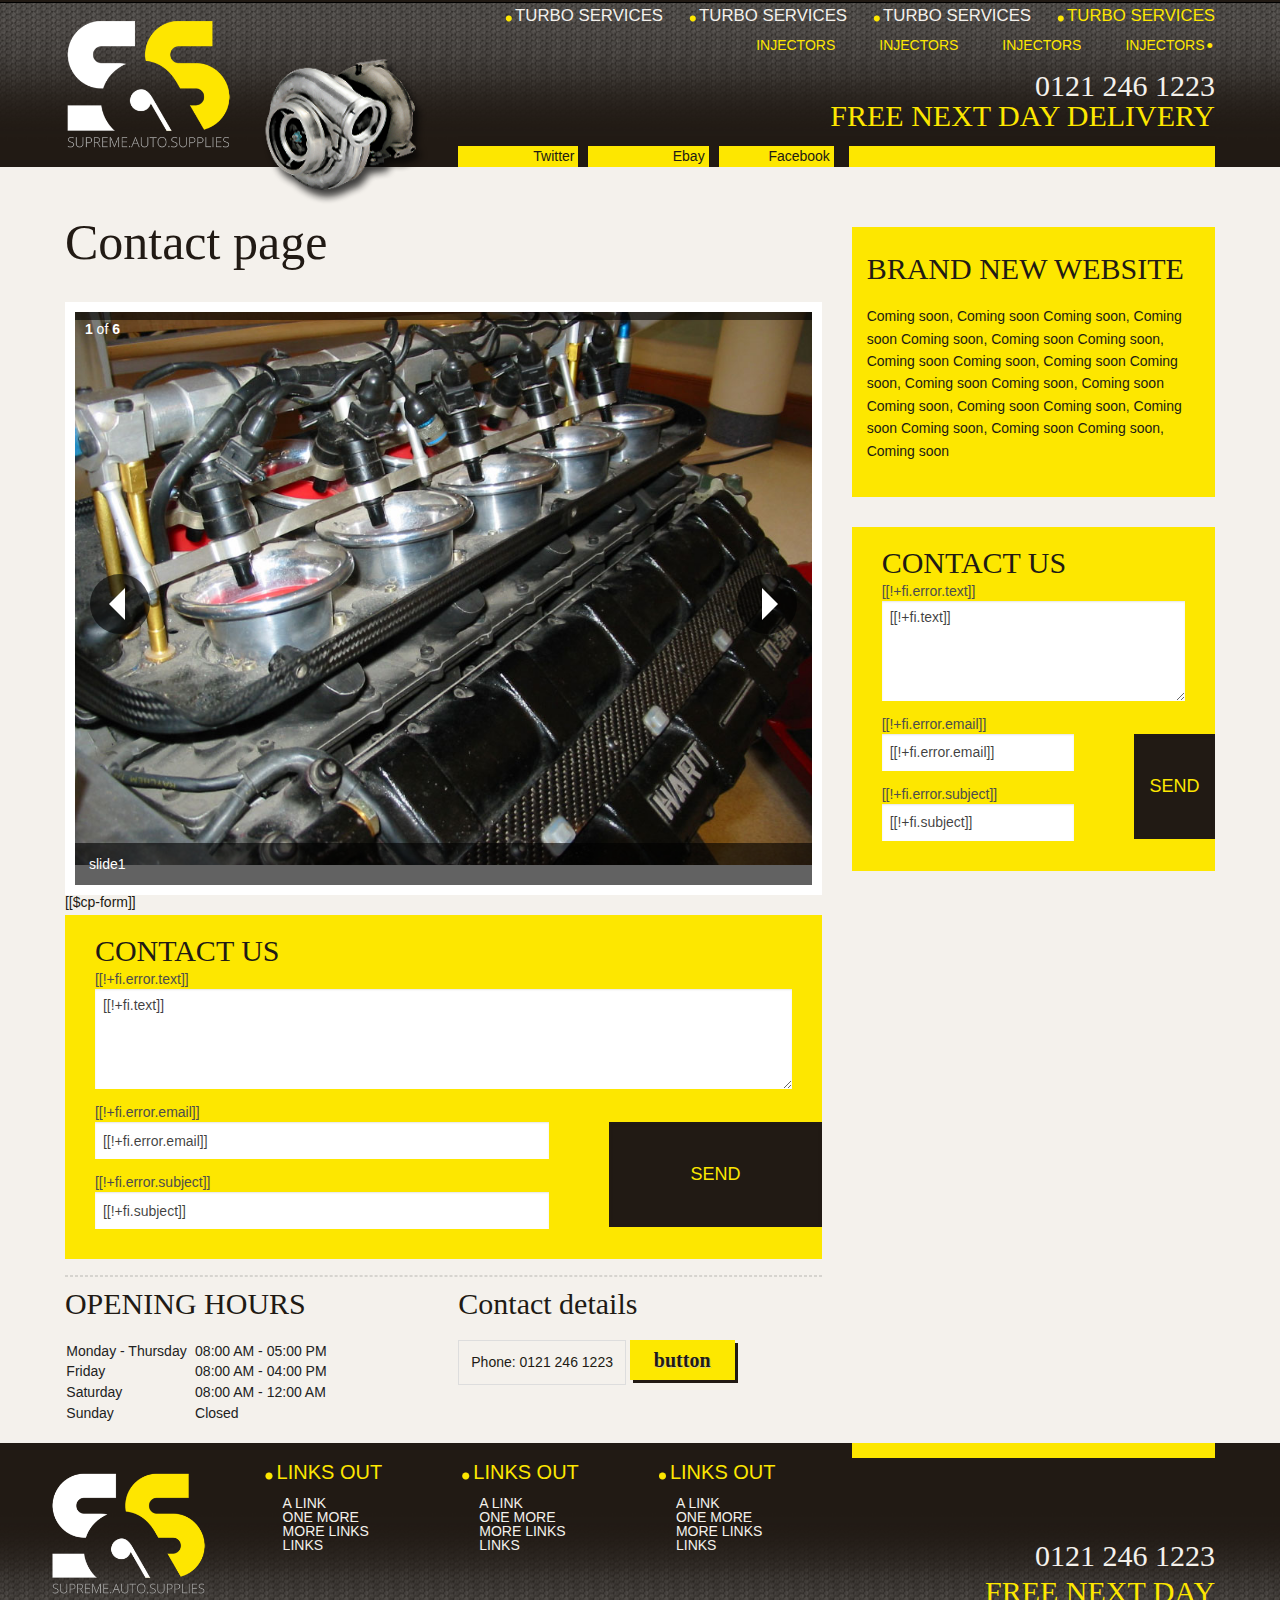
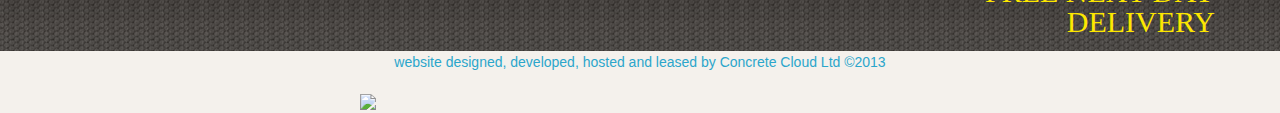
==== commit 10ec68f0: "upgraded to f4 4.0.9" ====
--- a/index.html
+++ b/index.html
@@ -19,29 +19,68 @@
 
 	<header>
 		<div class="row">
-			<div class="large-2 columns" id="logo">
+			<div class="large-2 small-6 columns text-center" id="logo">
 				<img src="images/supreme-auto-supplies-reconditioned-turbos-logo.png" />
 			</div>
-			<div class="large-2 columns">
+			<div class="large-2 columns hide-for-small">
 				<img id="turbo" src="images/reconditioned-turbocharger.png" />
 			</div>
-			<div class="large-8 columns">
-				<nav>
-
-				</nav>
+			<div class="large-8 small-6 columns">
+					<nav>
+						<div class="section-container tabs" data-section="tabs">
+						  <section class="section">
+						    <p class="title"><a href="#">TURBO SERVICES</a></p>
+						    <div class="content">
+						      	<ul class="inline-list">
+								  <li><a href="#">INJECTORS</a></li>
+								  <li><a href="#">INJECTORS</a></li>
+								  <li><a href="#">INJECTORS</a></li>
+								  <li><a href="#">INJECTORS</a></li>
+								</ul>
+						    </div>
+						  </section>
+						  <section class="section">
+						    <p class="title"><a href="#">TURBO SERVICES</a></p>
+						    <div class="content">
+						      	<ul class="inline-list">
+								  <li><a href="#">INJECTORS2</a></li>
+								  <li><a href="#">INJECTORS2</a></li>
+								  <li><a href="#">INJECTORS2</a></li>
+								  <li><a href="#">INJECTORS2</a></li>
+								</ul>
+						    </div>
+						  </section>
+						  <section class="section">
+						    <p class="title"><a href="#">TURBO SERVICES</a></p>
+						    <div class="content">
+						      	<ul class="inline-list">
+								  <li><a href="#">INJECTORS1</a></li>
+								  <li><a href="#">INJECTORS1</a></li>
+								  <li><a href="#">INJECTORS1</a></li>
+								  <li><a href="#">INJECTORS1</a></li>
+								</ul>
+						    </div>
+						  </section>
+						  <section class="section">
+						    <p class="title"><a href="#">TURBO SERVICES</a></p>
+						  </section>
+						  
+						 
+						</div>
+					</nav>
 				<div class="row">
 					<div class="large-12 columns">
-						<h2>0800 121 1234<h2>
+						<h2>0121 246 1223</h2>
 						<h2><span>FREE NEXT DAY DELIVERY</span></h2>
 					</div>
 				</div>
 				<div class="row" id="sub-nav">
 					<div class="large-12 columns">
-						<!--ul class="inline-list">
+						<ul class="inline-list">
 							<li><a href="">Twitter</a></li>
 							<li><a href="">Ebay</a></li>
-							<li><a href="">Facebook</a></li>
-						</ul-->
+							<li class="last"><a href="">Facebook</a></li>
+						</ul>
 					</div>
 				</div>
 			</div>
@@ -53,10 +92,35 @@
 	<div class="row" id="content">
 		<div class="large-8 columns">
 			<h1>Contact page</h1>
-
-			<!-- Grid Example -->
 			<div class="row">
 				<div class="large-12 columns">
+					<ul data-orbit data-options="timer_speed:2500; bullets:false;">
+					  <li>
+					    <img src="images/slides/injectors-ORBIT-SLIDER-IMG-1.jpg" />
+					    <div class="orbit-caption">slide1</div>
+					  </li>
+					   <li>
+					    <img src="images/slides/injectors-ORBIT-SLIDER-IMG-1.jpg" />
+					    <div class="orbit-caption">slide2</div>
+					  </li>
+					   <li>
+					    <img src="images/slides/injectors-ORBIT-SLIDER-IMG-1.jpg" />
+					    <div class="orbit-caption">slide2</div>
+					  </li>
+					  <li>
+					    <img src="images/slides/injectors-ORBIT-SLIDER-IMG-1.jpg" />
+					    <div class="orbit-caption">slide1</div>
+					  </li>
+					   <li>
+					    <img src="images/slides/injectors-ORBIT-SLIDER-IMG-1.jpg" />
+					    <div class="orbit-caption">slide2</div>
+					  </li>
+					   <li>
+					    <img src="images/slides/injectors-ORBIT-SLIDER-IMG-1.jpg" />
+					    <div class="orbit-caption">slide2</div>
+					  </li>
+					  
+					</ul>
 					[[$cp-form]]
 
 					<form id="cp-contact_form" name=`cp-form` action="[[~[[*id]]]]" method="post" class="sas-forms">
@@ -94,7 +158,7 @@
 				<div class="large-6 columns" id="opening-hours">
 					
 					<table>
-					    <h3>OPENING HOURS</h3>
+					    <h2>OPENING HOURS</h2>
 					  <tbody>
 					    <tr>
 					      <td>Monday - Thursday</td>
@@ -116,15 +180,16 @@
 					</table>
 				</div>
 				<div class="large-6 columns">
-					<h3>Contact details</h3>
+					<h2>Contact details</h2>
 					<ul class="vcard">
 					  <li class="fn"></li>
 					  <li class="street-address"></li>
 					  <li class="locality"></li>
 					  <li><span class="state"></span><span class="zip"></span></li>
 					  <li class="email"><a href="#"></a></li>
-					  <li class="phone"><span>Phone: </span>01201 246 1223</li>
+					  <li class="phone"><span>Phone: </span>0121 246 1223</li>
 					</ul>
+					<a class="cta-button">button</a>
 				</div>
 			</div>
 			<!--div class="row">
@@ -159,11 +224,88 @@
 
 				</p>
 			</div>
+			<form id="cp-contact_form" name=`cp-form` action="[[~[[*id]]]]" method="post" class="sas-forms">
+				<h2>CONTACT US</h2>
+			    <input type="hidden" name="nospam:blank" value="" />
+			    <div class="row">
+			        <div class="large-12 columns">
+			        	<label>
+			        	<span class="error">[[!+fi.error.text]]</span>
+			      		</label>
+			      		<textarea name="text" id="text" value="[[!+fi.text]]" placeholder="Your message">[[!+fi.text]]</textarea>
+			        </div>
+			    </div>
+			    <div class="row">
+			    	<div class="large-8 columns">
+			        	<label>
+			            <span class="error">[[!+fi.error.email]]</span>
+			          	</label>
+			          	<input type="text" name="email" id="email" value="[[!+fi.error.email]]" placeholder="Your email addy" />
+			        	<label>
+			            <span class="error">[[!+fi.error.subject]]</span>
+			          	</label>
+			          	<input type="text" name="subject" id="subject" value="[[!+fi.subject]]" placeholder="Your phone number" />
+			          	<br />
+			        </div>
+			        <div class="large-4 columns">
+			       		<input type="submit" name="cp-submit" value="SEND" class="huge-button" />
+			        </div>
+			    </div>
+			</form>
 		</div>
 	</div>
 	<footer>
-
+		<div class="row">
+			<div class="large-2 columns" id="footer-logo">
+				<img src="images/supreme-auto-supplies-reconditioned-turbos-logo.png" />
+			</div>
+			<div class="large-2 columns" id="">
+				<h3>LINKS OUT</h3>
+				<ul class="no-bullet">
+					<li><a href="#">A LINK</a></li>
+					<li><a href="#">ONE MORE</a></li>
+					<li><a href="#">MORE LINKS</a></li>
+					<li><a href="#">LINKS</a></li>
+				</ul>
+			</div>
+			<div class="large-2 columns" id="">
+				<h3>LINKS OUT</h3>
+				<ul class="no-bullet">
+					<li><a href="#">A LINK</a></li>
+					<li><a href="#">ONE MORE</a></li>
+					<li><a href="#">MORE LINKS</a></li>
+					<li><a href="#">LINKS</a></li>
+				</ul>
+			</div>
+			<div class="large-2 columns" id="">
+				<h3>LINKS OUT</h3>
+				<ul class="no-bullet">
+					<li><a href="#">A LINK</a></li>
+					<li><a href="#">ONE MORE</a></li>
+					<li><a href="#">MORE LINKS</a></li>
+					<li><a href="#">LINKS</a></li>
+				</ul>
+			</div>
+			<div class="large-4 columns">
+			  	<div id="order-info">
+					<h2>0121 246 1223<h2>
+					<h2><span>FREE NEXT DAY DELIVERY</span></h2>
+				</div>
+			</div>
+		</div>
 	</footer>
+	<div class="row"  id="concretecloud">
+		<div class="large-6 columns large-centered">
+			<p class="text-center">
+				<a href="http://concretecloud.co.uk" target="_blank">website designed, developed, hosted and leased by Concrete Cloud Ltd ©2013</a>
+			</p>
+			
+			<a href="http://concretecloud.co.uk" target="_blank">
+				<img src="images/concretecloud.png" />
+			</a>
+		</div>
+	</div>
+	
   <script>
   document.write('<script src=' +
   ('__proto__' in {} ? 'javascripts/vendor/zepto' : 'javascripts/vendor/jquery') +
--- a/stylesheets/app.css
+++ b/stylesheets/app.css
@@ -1 +1 @@
-@font-face{font-family:"BAUHS93";src:url("http://fontsforweb.com/public/fonts/2802/BAUHS93.eot");src:local("Bauhaus 93"),url("http://fontsforweb.com/public/fonts/2802/BAUHS93.woff") format("woff"),url("http://fontsforweb.com/public/fonts/2802/BAUHS93.ttf") format("truetype")}body{background:#f4f1ec !important}header{background:#211a14 url("../images/header-bkg-texture.png") repeat-x top center;margin-bottom:30px}header #logo{margin-bottom:15px}header img{margin-top:15px}header img#turbo{margin-top:45px;margin-bottom:-45px}header h2{text-align:right;color:#f4f1ec;line-height:1em;margin-bottom:0em}header h2 span{color:#fde700}footer{background:#211a14 url("../images/footer-bkg-texture.png") repeat-x bottom center;height:160px}nav{height:60px}hr{border:1px dashed #d6d4cf !important;margin:0 15px !important}#sidebar{margin-top:30px}form{padding:0px 30px 0px 30px !important}form h2{padding-top:0.5em;margin-bottom:0em}form textarea{height:100px}form textarea,form input{border:0px!important;-webkit-box-shadow:inset 0 1px 2px rgba(0,0,0,0.1);box-shadow:inset 0 1px 2px rgba(0,0,0,0.1)}form .huge-button{font-size:18px;background:#211a14;border:0px;width:100%;color:#fde700;padding:40px 0px;position:relative;bottom:-21px;right:-30px}form,.sidebar-box{background:#fde700}.sidebar-box{padding:15px;margin:0 0 30px 0;width:100%}#opening-hours table{background:#f4f1ec;border:0}#opening-hours table tr{background:#f4f1ec;border:0}#opening-hours table tr td{padding:0.1em 0.5em 0.1em 0.1em;background:#f4f1ec;border:0}.cta-button{-moz-box-shadow:4px 4px 0px 0px #211a14;-webkit-box-shadow:4px 4px 0px 0px #211a14;box-shadow:4px 4px 0px 0px #211a14;background:-webkit-gradient(linear, left top, left bottom, color-stop(0.05, #fde800), color-stop(1, #fde800));background:-moz-linear-gradient(center top, #fde800 5%, #fde800 100%);filter:progid:DXImageTransform.Microsoft.gradient(startColorstr='#fde800', endColorstr='#fde800');background-color:#fde800;display:inline-block;color:#211a14;font-family:Trebuchet MS;font-size:20px;font-weight:bold;padding:10px 24px;text-decoration:none;text-shadow:1px 1px 0px #ded17c}.cta-button:hover{background:-webkit-gradient(linear, left top, left bottom, color-stop(0.05, #fde800), color-stop(1, #fde800));background:-moz-linear-gradient(center top, #fde800 5%, #fde800 100%);filter:progid:DXImageTransform.Microsoft.gradient(startColorstr='#fde800', endColorstr='#fde800');background-color:#fde800}.cta-button:active{position:relative;top:1px}*,*:before,*:after{-moz-box-sizing:border-box;-webkit-box-sizing:border-box;box-sizing:border-box}html,body{font-size:14px}body{background:#fff;color:#211a14;padding:0;margin:0;font-family:"Open Sans","Helvetica",Helvetica,Arial,sans-serif;font-weight:normal;font-style:normal;line-height:1;position:relative;-webkit-font-smoothing:antialiased}a:focus{outline:none}img,object,embed{max-width:100%;height:auto}object,embed{height:100%}img{-ms-interpolation-mode:bicubic}#map_canvas img,#map_canvas embed,#map_canvas object,.map_canvas img,.map_canvas embed,.map_canvas object{max-width:none !important}.left{float:left !important}.right{float:right !important}.text-left{text-align:left !important}.text-right{text-align:right !important}.text-center{text-align:center !important}.text-justify{text-align:justify !important}.hide{display:none}img{display:inline-block}textarea{height:auto;min-height:50px}select{width:100%}.row{width:100%;margin-left:auto;margin-right:auto;margin-top:0;margin-bottom:0;max-width:84.28em;*zoom:1}.row:before,.row:after{content:" ";display:table}.row:after{clear:both}.row .column,.row .columns{position:relative;padding-left:1.07em;padding-right:1.07em;width:100%}.row.collapse .column,.row.collapse .columns{position:relative;padding-left:0;padding-right:0}.row .row{width:auto;margin-left:-1.07em;margin-right:-1.07em;margin-top:0;margin-bottom:0;max-width:none;*zoom:1}.row .row:before,.row .row:after{content:" ";display:table}.row .row:after{clear:both}.row .row.collapse{width:auto;margin:0;max-width:none;*zoom:1}.row .row.collapse:before,.row .row.collapse:after{content:" ";display:table}.row .row.collapse:after{clear:both}@media only screen{.row .column,.row .columns{position:relative;padding-left:1.07em;padding-right:1.07em;float:left}.row .small-1{position:relative;width:8.33333%}.row .small-2{position:relative;width:16.66667%}.row .small-3{position:relative;width:25%}.row .small-4{position:relative;width:33.33333%}.row .small-5{position:relative;width:41.66667%}.row .small-6{position:relative;width:50%}.row .small-7{position:relative;width:58.33333%}.row .small-8{position:relative;width:66.66667%}.row .small-9{position:relative;width:75%}.row .small-10{position:relative;width:83.33333%}.row .small-11{position:relative;width:91.66667%}.row .small-12{position:relative;width:100%}.row .small-offset-1{position:relative;margin-left:8.33333%}.row .small-offset-2{position:relative;margin-left:16.66667%}.row .small-offset-3{position:relative;margin-left:25%}.row .small-offset-4{position:relative;margin-left:33.33333%}.row .small-offset-5{position:relative;margin-left:41.66667%}.row .small-offset-6{position:relative;margin-left:50%}.row .small-offset-7{position:relative;margin-left:58.33333%}.row .small-offset-8{position:relative;margin-left:66.66667%}.row .small-offset-9{position:relative;margin-left:75%}.row .small-offset-10{position:relative;margin-left:83.33333%}[class*="column"]+[class*="column"]:last-child{float:right}[class*="column"]+[class*="column"].end{float:left}.column.small-centered,.columns.small-centered{position:relative;margin-left:auto;margin-right:auto;float:none}}@media only screen and (min-width: 48em){.row .large-1{position:relative;width:8.33333%}.row .large-2{position:relative;width:16.66667%}.row .large-3{position:relative;width:25%}.row .large-4{position:relative;width:33.33333%}.row .large-5{position:relative;width:41.66667%}.row .large-6{position:relative;width:50%}.row .large-7{position:relative;width:58.33333%}.row .large-8{position:relative;width:66.66667%}.row .large-9{position:relative;width:75%}.row .large-10{position:relative;width:83.33333%}.row .large-11{position:relative;width:91.66667%}.row .large-12{position:relative;width:100%}.row .large-offset-1{position:relative;margin-left:8.33333%}.row .large-offset-2{position:relative;margin-left:16.66667%}.row .large-offset-3{position:relative;margin-left:25%}.row .large-offset-4{position:relative;margin-left:33.33333%}.row .large-offset-5{position:relative;margin-left:41.66667%}.row .large-offset-6{position:relative;margin-left:50%}.row .large-offset-7{position:relative;margin-left:58.33333%}.row .large-offset-8{position:relative;margin-left:66.66667%}.row .large-offset-9{position:relative;margin-left:75%}.row .large-offset-10{position:relative;margin-left:83.33333%}.push-2{position:relative;left:16.66667%;right:auto}.pull-2{position:relative;right:16.66667%;left:auto}.push-3{position:relative;left:25%;right:auto}.pull-3{position:relative;right:25%;left:auto}.push-4{position:relative;left:33.33333%;right:auto}.pull-4{position:relative;right:33.33333%;left:auto}.push-5{position:relative;left:41.66667%;right:auto}.pull-5{position:relative;right:41.66667%;left:auto}.push-6{position:relative;left:50%;right:auto}.pull-6{position:relative;right:50%;left:auto}.push-7{position:relative;left:58.33333%;right:auto}.pull-7{position:relative;right:58.33333%;left:auto}.push-8{position:relative;left:66.66667%;right:auto}.pull-8{position:relative;right:66.66667%;left:auto}.push-9{position:relative;left:75%;right:auto}.pull-9{position:relative;right:75%;left:auto}.push-10{position:relative;left:83.33333%;right:auto}.pull-10{position:relative;right:83.33333%;left:auto}.small-push-2{left:inherit}.small-pull-2{right:inherit}.small-push-3{left:inherit}.small-pull-3{right:inherit}.small-push-4{left:inherit}.small-pull-4{right:inherit}.small-push-5{left:inherit}.small-pull-5{right:inherit}.small-push-6{left:inherit}.small-pull-6{right:inherit}.small-push-7{left:inherit}.small-pull-7{right:inherit}.small-push-8{left:inherit}.small-pull-8{right:inherit}.small-push-9{left:inherit}.small-pull-9{right:inherit}.small-push-10{left:inherit}.small-pull-10{right:inherit}.column.large-centered,.columns.large-centered{position:relative;margin-left:auto;margin-right:auto;float:none}}.show-for-small,.show-for-medium-down,.show-for-large-down{display:inherit !important}.show-for-medium,.show-for-medium-up,.show-for-large,.show-for-large-up,.show-for-xlarge{display:none !important}.hide-for-medium,.hide-for-medium-up,.hide-for-large,.hide-for-large-up,.hide-for-xlarge{display:inherit !important}.hide-for-small,.hide-for-medium-down,.hide-for-large-down{display:none !important}table.show-for-small,table.show-for-medium-down,table.show-for-large-down,table.hide-for-medium,table.hide-for-medium-up,table.hide-for-large,table.hide-for-large-up,table.hide-for-xlarge{display:table}thead.show-for-small,thead.show-for-medium-down,thead.show-for-large-down,thead.hide-for-medium,thead.hide-for-medium-up,thead.hide-for-large,thead.hide-for-large-up,thead.hide-for-xlarge{display:table-header-group !important}tbody.show-for-small,tbody.show-for-medium-down,tbody.show-for-large-down,tbody.hide-for-medium,tbody.hide-for-medium-up,tbody.hide-for-large,tbody.hide-for-large-up,tbody.hide-for-xlarge{display:table-row-group !important}tr.show-for-small,tr.show-for-medium-down,tr.show-for-large-down,tr.hide-for-medium,tr.hide-for-medium-up,tr.hide-for-large,tr.hide-for-large-up,tr.hide-for-xlarge{display:table-row !important}td.show-for-small,td.show-for-medium-down,td.show-for-large-down,td.hide-for-medium,td.hide-for-medium-up,td.hide-for-large,td.hide-for-large-up,td.hide-for-xlarge,th.show-for-small,th.show-for-medium-down,th.show-for-large-down,th.hide-for-medium,th.hide-for-medium-up,th.hide-for-large,th.hide-for-large-up,th.hide-for-xlarge{display:table-cell !important}@media only screen and (min-width: 48em){.show-for-medium,.show-for-medium-up{display:inherit !important}.show-for-small{display:none !important}.hide-for-small{display:inherit !important}.hide-for-medium,.hide-for-medium-up{display:none !important}table.show-for-medium,table.show-for-medium-up,table.hide-for-small{display:table}thead.show-for-medium,thead.show-for-medium-up,thead.hide-for-small{display:table-header-group !important}tbody.show-for-medium,tbody.show-for-medium-up,tbody.hide-for-small{display:table-row-group !important}tr.show-for-medium,tr.show-for-medium-up,tr.hide-for-small{display:table-row !important}td.show-for-medium,td.show-for-medium-up,td.hide-for-small,th.show-for-medium,th.show-for-medium-up,th.hide-for-small{display:table-cell !important}}@media only screen and (min-width: 80em){.show-for-large,.show-for-large-up{display:inherit !important}.show-for-medium,.show-for-medium-down{display:none !important}.hide-for-medium,.hide-for-medium-down{display:inherit !important}.hide-for-large,.hide-for-large-up{display:none !important}table.show-for-large,table.show-for-large-up,table.hide-for-medium,table.hide-for-medium-down{display:table}thead.show-for-large,thead.show-for-large-up,thead.hide-for-medium,thead.hide-for-medium-down{display:table-header-group !important}tbody.show-for-large,tbody.show-for-large-up,tbody.hide-for-medium,tbody.hide-for-medium-down{display:table-row-group !important}tr.show-for-large,tr.show-for-large-up,tr.hide-for-medium,tr.hide-for-medium-down{display:table-row !important}td.show-for-large,td.show-for-large-up,td.hide-for-medium,td.hide-for-medium-down,th.show-for-large,th.show-for-large-up,th.hide-for-medium,th.hide-for-medium-down{display:table-cell !important}}@media only screen and (min-width: 90em){.show-for-xlarge{display:inherit !important}.show-for-large,.show-for-large-down{display:none !important}.hide-for-large,.hide-for-large-down{display:inherit !important}.hide-for-xlarge{display:none !important}table.show-for-xlarge,table.hide-for-large,table.hide-for-large-down{display:table}thead.show-for-xlarge,thead.hide-for-large,thead.hide-for-large-down{display:table-header-group !important}tbody.show-for-xlarge,tbody.hide-for-large,tbody.hide-for-large-down{display:table-row-group !important}tr.show-for-xlarge,tr.hide-for-large,tr.hide-for-large-down{display:table-row !important}td.show-for-xlarge,td.hide-for-large,td.hide-for-large-down,th.show-for-xlarge,th.hide-for-large,th.hide-for-large-down{display:table-cell !important}}.show-for-landscape,.hide-for-portrait{display:inherit !important}.hide-for-landscape,.show-for-portrait{display:none !important}table.hide-for-landscape,table.show-for-portrait{display:table}thead.hide-for-landscape,thead.show-for-portrait{display:table-header-group !important}tbody.hide-for-landscape,tbody.show-for-portrait{display:table-row-group !important}tr.hide-for-landscape,tr.show-for-portrait{display:table-row !important}td.hide-for-landscape,td.show-for-portrait,th.hide-for-landscape,th.show-for-portrait{display:table-cell !important}@media only screen and (orientation: landscape){.show-for-landscape,.hide-for-portrait{display:inherit !important}.hide-for-landscape,.show-for-portrait{display:none !important}table.show-for-landscape,table.hide-for-portrait{display:table}thead.show-for-landscape,thead.hide-for-portrait{display:table-header-group !important}tbody.show-for-landscape,tbody.hide-for-portrait{display:table-row-group !important}tr.show-for-landscape,tr.hide-for-portrait{display:table-row !important}td.show-for-landscape,td.hide-for-portrait,th.show-for-landscape,th.hide-for-portrait{display:table-cell !important}}@media only screen and (orientation: portrait){.show-for-portrait,.hide-for-landscape{display:inherit !important}.hide-for-portrait,.show-for-landscape{display:none !important}table.show-for-portrait,table.hide-for-landscape{display:table}thead.show-for-portrait,thead.hide-for-landscape{display:table-header-group !important}tbody.show-for-portrait,tbody.hide-for-landscape{display:table-row-group !important}tr.show-for-portrait,tr.hide-for-landscape{display:table-row !important}td.show-for-portrait,td.hide-for-landscape,th.show-for-portrait,th.hide-for-landscape{display:table-cell !important}}.show-for-touch{display:none !important}.hide-for-touch{display:inherit !important}.touch .show-for-touch{display:inherit !important}.touch .hide-for-touch{display:none !important}table.hide-for-touch{display:table}.touch table.show-for-touch{display:table}thead.hide-for-touch{display:table-header-group !important}.touch thead.show-for-touch{display:table-header-group !important}tbody.hide-for-touch{display:table-row-group !important}.touch tbody.show-for-touch{display:table-row-group !important}tr.hide-for-touch{display:table-row !important}.touch tr.show-for-touch{display:table-row !important}td.hide-for-touch{display:table-cell !important}.touch td.show-for-touch{display:table-cell !important}th.hide-for-touch{display:table-cell !important}.touch th.show-for-touch{display:table-cell !important}@media only screen{[class*="block-grid-"]{display:block;overflow:hidden;padding:0;margin:0 -10px}[class*="block-grid-"]>li{display:block;height:auto;float:left;padding:0 10px 10px}.small-block-grid-1>li{width:100%;padding:0 10px 10px}.small-block-grid-1>li:nth-of-type(1n+1){clear:both}.small-block-grid-2>li{width:50%;padding:0 10px 10px}.small-block-grid-2>li:nth-of-type(2n+1){clear:both}.small-block-grid-3>li{width:33.33333%;padding:0 10px 10px}.small-block-grid-3>li:nth-of-type(3n+1){clear:both}.small-block-grid-4>li{width:25%;padding:0 10px 10px}.small-block-grid-4>li:nth-of-type(4n+1){clear:both}.small-block-grid-5>li{width:20%;padding:0 10px 10px}.small-block-grid-5>li:nth-of-type(5n+1){clear:both}.small-block-grid-6>li{width:16.66667%;padding:0 10px 10px}.small-block-grid-6>li:nth-of-type(6n+1){clear:both}.small-block-grid-7>li{width:14.28571%;padding:0 10px 10px}.small-block-grid-7>li:nth-of-type(7n+1){clear:both}.small-block-grid-8>li{width:12.5%;padding:0 10px 10px}.small-block-grid-8>li:nth-of-type(8n+1){clear:both}.small-block-grid-9>li{width:11.11111%;padding:0 10px 10px}.small-block-grid-9>li:nth-of-type(9n+1){clear:both}.small-block-grid-10>li{width:10%;padding:0 10px 10px}.small-block-grid-10>li:nth-of-type(10n+1){clear:both}.small-block-grid-11>li{width:9.09091%;padding:0 10px 10px}.small-block-grid-11>li:nth-of-type(11n+1){clear:both}.small-block-grid-12>li{width:8.33333%;padding:0 10px 10px}.small-block-grid-12>li:nth-of-type(12n+1){clear:both}}@media only screen and (min-width: 48em){.large-block-grid-1>li{width:100%;padding:0 10px 10px}.large-block-grid-1>li:nth-of-type(1n+1){clear:both}.large-block-grid-2>li{width:50%;padding:0 10px 10px}.large-block-grid-2>li:nth-of-type(2n+1){clear:both}.large-block-grid-3>li{width:33.33333%;padding:0 10px 10px}.large-block-grid-3>li:nth-of-type(3n+1){clear:both}.large-block-grid-4>li{width:25%;padding:0 10px 10px}.large-block-grid-4>li:nth-of-type(4n+1){clear:both}.large-block-grid-5>li{width:20%;padding:0 10px 10px}.large-block-grid-5>li:nth-of-type(5n+1){clear:both}.large-block-grid-6>li{width:16.66667%;padding:0 10px 10px}.large-block-grid-6>li:nth-of-type(6n+1){clear:both}.large-block-grid-7>li{width:14.28571%;padding:0 10px 10px}.large-block-grid-7>li:nth-of-type(7n+1){clear:both}.large-block-grid-8>li{width:12.5%;padding:0 10px 10px}.large-block-grid-8>li:nth-of-type(8n+1){clear:both}.large-block-grid-9>li{width:11.11111%;padding:0 10px 10px}.large-block-grid-9>li:nth-of-type(9n+1){clear:both}.large-block-grid-10>li{width:10%;padding:0 10px 10px}.large-block-grid-10>li:nth-of-type(10n+1){clear:both}.large-block-grid-11>li{width:9.09091%;padding:0 10px 10px}.large-block-grid-11>li:nth-of-type(11n+1){clear:both}.large-block-grid-12>li{width:8.33333%;padding:0 10px 10px}.large-block-grid-12>li:nth-of-type(12n+1){clear:both}[class*="small-block-grid-"]>li{clear:none !important}}p.lead{font-size:1.25em;line-height:1.6}.subheader{line-height:1.4;color:#80654e;font-weight:300;margin-top:0.2em;margin-bottom:0.5em}div,dl,dt,dd,ul,ol,li,h1,h2,h3,h4,h5,h6,pre,form,p,blockquote,th,td{margin:0;padding:0;direction:ltr}a{color:#2ba6cb;text-decoration:none;line-height:inherit}a:hover,a:focus{color:#2795b6}a img{border:none}p{font-family:inherit;font-weight:normal;font-size:1em;line-height:1.6;margin-bottom:1.42857em}p aside{font-size:1em;line-height:1.35;font-style:italic}h1,h2,h3,h4,h5,h6{font-family:"BAUHS93";font-weight:500;font-style:normal;color:#211a14;text-rendering:optimizeLegibility;margin-top:0.2em;margin-bottom:0.5em;line-height:1.18571em}h1 small,h2 small,h3 small,h4 small,h5 small,h6 small{font-size:60%;color:#80654e;line-height:0}h1{font-size:2.85714em}h2{font-size:1.42857em}h3{font-size:1.07143em}h4{font-size:0.92857em}h5{font-size:1.14286em}h6{font-size:1em}hr{border:solid #ddd;border-width:1px 0 0;clear:both;margin:1.42857em 0 1.35714em;height:0}em,i{font-style:italic;line-height:inherit}strong,b{font-weight:bold;line-height:inherit}small{font-size:60%;line-height:inherit}code{font-family:Consolas,"Liberation Mono",Courier,monospace;font-weight:bold;color:#7f0a0c}ul,ol,dl{font-size:1em;line-height:1.6;margin-bottom:1.42857em;list-style-position:outside;font-family:inherit}ul li ul,ul li ol{margin-left:1.42857em;margin-bottom:0;font-size:1em}ul.square li ul,ul.circle li ul,ul.disc li ul{list-style:inherit}ul.square{list-style-type:square}ul.circle{list-style-type:circle}ul.disc{list-style-type:disc}ul.no-bullet{list-style:none}ol li ul,ol li ol{margin-left:1.42857em;margin-bottom:0}dl dt{margin-bottom:0.3em;font-weight:bold}dl dd{margin-bottom:0.85714em}abbr,acronym{text-transform:uppercase;font-size:90%;color:#211a14;border-bottom:1px dotted #ddd;cursor:help}abbr{text-transform:none}blockquote{margin:0 0 1.42857em;padding:0.64286em 1.42857em 0 1.35714em;border-left:1px solid #ddd}blockquote cite{display:block;font-size:0.92857em;color:#614c3a}blockquote cite:before{content:"\2014 \0020"}blockquote cite a,blockquote cite a:visited{color:#614c3a}blockquote,blockquote p{line-height:1.6;color:#80654e}.vcard{display:inline-block;margin:0 0 1.42857em 0;border:1px solid #ddd;padding:0.71429em 0.85714em}.vcard li{margin:0;display:block}.vcard .fn{font-weight:bold;font-size:1.07143em}.vevent .summary{font-weight:bold}.vevent abbr{cursor:default;text-decoration:none;font-weight:bold;border:none;padding:0 0.07143em}@media only screen and (min-width: 48em){h1,h2,h3,h4,h5,h6{line-height:1.4}h1{font-size:3.57143em}h2{font-size:2.14286em}h3{font-size:1.42857em}h4{font-size:1.28571em}}.print-only{display:none !important}@media print{*{background:transparent !important;color:#000 !important;box-shadow:none !important;text-shadow:none !important}a,a:visited{text-decoration:underline}a[href]:after{content:" (" attr(href) ")"}abbr[title]:after{content:" (" attr(title) ")"}.ir a:after,a[href^="javascript:"]:after,a[href^="#"]:after{content:""}pre,blockquote{border:1px solid #999;page-break-inside:avoid}thead{display:table-header-group}tr,img{page-break-inside:avoid}img{max-width:100% !important}@page{margin:0.5cm}p,h2,h3{orphans:3;widows:3}h2,h3{page-break-after:avoid}.hide-on-print{display:none !important}.print-only{display:block !important}.hide-for-print{display:none !important}.show-for-print{display:inherit !important}}.button{border-style:solid;border-width:1px;cursor:pointer;font-family:inherit;font-weight:bold;line-height:1;margin:0 0 1.42857em;position:relative;text-decoration:none;text-align:center;display:inline-block;padding-top:0.85714em;padding-right:1.71429em;padding-bottom:0.92857em;padding-left:1.71429em;font-size:1.14286em;background-color:#2ba6cb;border-color:#2284a1;color:#fff}.button:hover,.button:focus{background-color:#2284a1}.button:hover,.button:focus{color:#fff}.button.secondary{background-color:#e9e9e9;border-color:#d0d0d0;color:#333}.button.secondary:hover,.button.secondary:focus{background-color:#d0d0d0}.button.secondary:hover,.button.secondary:focus{color:#333}.button.success{background-color:#5da423;border-color:#457a1a;color:#fff}.button.success:hover,.button.success:focus{background-color:#457a1a}.button.success:hover,.button.success:focus{color:#fff}.button.alert{background-color:#c60f13;border-color:#970b0e;color:#fff}.button.alert:hover,.button.alert:focus{background-color:#970b0e}.button.alert:hover,.button.alert:focus{color:#fff}.button.large{padding-top:1.14286em;padding-right:2.28571em;padding-bottom:1.21429em;padding-left:2.28571em;font-size:1.42857em}.button.small{padding-top:0.64286em;padding-right:1.28571em;padding-bottom:0.71429em;padding-left:1.28571em;font-size:0.92857em}.button.tiny{padding-top:0.5em;padding-right:1em;padding-bottom:0.57143em;padding-left:1em;font-size:0.78571em}.button.expand{padding-top:0.85714em;padding-right:1.71429em;padding-bottom:0.92857em;padding-left:1.71429em;font-size:1.14286em;padding-top:0.85714em;padding-right:0px;padding-bottom:0.92857em;padding-left:0px;width:100%}.button.left-align{text-align:left;text-indent:0.85714em}.button.right-align{text-align:right;padding-right:0.85714em}.button.disabled,.button[disabled]{background-color:#2ba6cb;border-color:#2284a1;color:#fff;cursor:default;opacity:0.6;-webkit-box-shadow:none;box-shadow:none}.button.disabled:hover,.button.disabled:focus,.button[disabled]:hover,.button[disabled]:focus{background-color:#2284a1}.button.disabled:hover,.button.disabled:focus,.button[disabled]:hover,.button[disabled]:focus{color:#fff}.button.disabled:hover,.button.disabled:focus,.button[disabled]:hover,.button[disabled]:focus{background-color:#2ba6cb}.button.disabled.secondary,.button[disabled].secondary{background-color:#e9e9e9;border-color:#d0d0d0;color:#333;cursor:default;opacity:0.6;-webkit-box-shadow:none;box-shadow:none}.button.disabled.secondary:hover,.button.disabled.secondary:focus,.button[disabled].secondary:hover,.button[disabled].secondary:focus{background-color:#d0d0d0}.button.disabled.secondary:hover,.button.disabled.secondary:focus,.button[disabled].secondary:hover,.button[disabled].secondary:focus{color:#333}.button.disabled.secondary:hover,.button.disabled.secondary:focus,.button[disabled].secondary:hover,.button[disabled].secondary:focus{background-color:#e9e9e9}.button.disabled.success,.button[disabled].success{background-color:#5da423;border-color:#457a1a;color:#fff;cursor:default;opacity:0.6;-webkit-box-shadow:none;box-shadow:none}.button.disabled.success:hover,.button.disabled.success:focus,.button[disabled].success:hover,.button[disabled].success:focus{background-color:#457a1a}.button.disabled.success:hover,.button.disabled.success:focus,.button[disabled].success:hover,.button[disabled].success:focus{color:#fff}.button.disabled.success:hover,.button.disabled.success:focus,.button[disabled].success:hover,.button[disabled].success:focus{background-color:#5da423}.button.disabled.alert,.button[disabled].alert{background-color:#c60f13;border-color:#970b0e;color:#fff;cursor:default;opacity:0.6;-webkit-box-shadow:none;box-shadow:none}.button.disabled.alert:hover,.button.disabled.alert:focus,.button[disabled].alert:hover,.button[disabled].alert:focus{background-color:#970b0e}.button.disabled.alert:hover,.button.disabled.alert:focus,.button[disabled].alert:hover,.button[disabled].alert:focus{color:#fff}.button.disabled.alert:hover,.button.disabled.alert:focus,.button[disabled].alert:hover,.button[disabled].alert:focus{background-color:#c60f13}input.button,button.button{padding-top:0.92857em;padding-bottom:0.85714em}input.button.tiny,button.button.tiny{padding-top:0.57143em;padding-bottom:0.5em}input.button.small,button.button.small{padding-top:0.71429em;padding-bottom:0.64286em}input.button.large,button.button.large{padding-top:1.17857em;padding-bottom:1.17857em}@media only screen{.button{-webkit-box-shadow:0 1px 0 rgba(255,255,255,0.5) inset;box-shadow:0 1px 0 rgba(255,255,255,0.5) inset;-webkit-transition:background-color 300ms ease-out;-moz-transition:background-color 300ms ease-out;transition:background-color 300ms ease-out}.button:active{-webkit-box-shadow:0 1px 0 rgba(0,0,0,0.2) inset;box-shadow:0 1px 0 rgba(0,0,0,0.2) inset}.button.radius{-webkit-border-radius:3px;border-radius:3px}.button.round{-webkit-border-radius:1000px;border-radius:1000px}}@media only screen and (min-width: 48em){.button{display:inline-block}}form{margin:0 0 1.14286em}form .row .row{margin:-0.57143em}form .row .row .column,form .row .row .columns{padding:0 0.57143em}form .row .row.collapse{margin:0}form .row .row.collapse .column,form .row .row.collapse .columns{padding:0}form .row input.column,form .row input.columns{padding-left:0.57143em}form .row .row{margin:0}label{font-size:1em;color:#4d4d4d;cursor:pointer;display:block;font-weight:500;margin-bottom:0.21429em}label.right{float:none;text-align:right}label.inline{margin:0 0 1.14286em 0;padding:0.71429em 0}.prefix,.postfix{display:block;position:relative;z-index:2;text-align:center;width:100%;padding-top:0;padding-bottom:0;border-style:solid;border-width:1px;overflow:hidden;font-size:1em;height:2.64286em;line-height:2.64286em}.postfix.button{padding-left:0;padding-right:0;padding-top:0;padding-bottom:0;text-align:center;line-height:2.42857em}.prefix.button{padding-left:0;padding-right:0;padding-top:0;padding-bottom:0;text-align:center;line-height:2.42857em}.prefix.button.radius{-webkit-border-radius:0;border-radius:0;-moz-border-radius-bottomleft:3px;-moz-border-radius-topleft:3px;-webkit-border-bottom-left-radius:3px;-webkit-border-top-left-radius:3px;border-bottom-left-radius:3px;border-top-left-radius:3px}.postfix.button.radius{-webkit-border-radius:0;border-radius:0;-moz-border-radius-topright:3px;-moz-border-radius-bottomright:3px;-webkit-border-top-right-radius:3px;-webkit-border-bottom-right-radius:3px;border-top-right-radius:3px;border-bottom-right-radius:3px}.prefix.button.round{-webkit-border-radius:0;border-radius:0;-moz-border-radius-bottomleft:1000px;-moz-border-radius-topleft:1000px;-webkit-border-bottom-left-radius:1000px;-webkit-border-top-left-radius:1000px;border-bottom-left-radius:1000px;border-top-left-radius:1000px}.postfix.button.round{-webkit-border-radius:0;border-radius:0;-moz-border-radius-topright:1000px;-moz-border-radius-bottomright:1000px;-webkit-border-top-right-radius:1000px;-webkit-border-bottom-right-radius:1000px;border-top-right-radius:1000px;border-bottom-right-radius:1000px}span.prefix{background:#f2f2f2;border-color:#d9d9d9;border-right:none;color:#333}span.prefix.radius{-webkit-border-radius:0;border-radius:0;-moz-border-radius-bottomleft:3px;-moz-border-radius-topleft:3px;-webkit-border-bottom-left-radius:3px;-webkit-border-top-left-radius:3px;border-bottom-left-radius:3px;border-top-left-radius:3px}span.postfix{background:#f2f2f2;border-color:#ccc;border-left:none;color:#333}span.postfix.radius{-webkit-border-radius:0;border-radius:0;-moz-border-radius-topright:3px;-moz-border-radius-bottomright:3px;-webkit-border-top-right-radius:3px;-webkit-border-bottom-right-radius:3px;border-top-right-radius:3px;border-bottom-right-radius:3px}.input-group.radius>*:first-child,.input-group.radius>*:first-child *{-webkit-border-radius:0;border-radius:0;-moz-border-radius-bottomleft:3px;-moz-border-radius-topleft:3px;-webkit-border-bottom-left-radius:3px;-webkit-border-top-left-radius:3px;border-bottom-left-radius:3px;border-top-left-radius:3px}.input-group.radius>*:last-child,.input-group.radius>*:last-child *{-webkit-border-radius:0;border-radius:0;-moz-border-radius-topright:3px;-moz-border-radius-bottomright:3px;-webkit-border-top-right-radius:3px;-webkit-border-bottom-right-radius:3px;border-top-right-radius:3px;border-bottom-right-radius:3px}.input-group.round>*:first-child,.input-group.round>*:first-child *{-webkit-border-radius:0;border-radius:0;-moz-border-radius-bottomleft:1000px;-moz-border-radius-topleft:1000px;-webkit-border-bottom-left-radius:1000px;-webkit-border-top-left-radius:1000px;border-bottom-left-radius:1000px;border-top-left-radius:1000px}.input-group.round>*:last-child,.input-group.round>*:last-child *{-webkit-border-radius:0;border-radius:0;-moz-border-radius-topright:1000px;-moz-border-radius-bottomright:1000px;-webkit-border-top-right-radius:1000px;-webkit-border-bottom-right-radius:1000px;border-top-right-radius:1000px;border-bottom-right-radius:1000px}input[type="text"],input[type="password"],input[type="date"],input[type="datetime"],input[type="datetime-local"],input[type="month"],input[type="week"],input[type="email"],input[type="number"],input[type="search"],input[type="tel"],input[type="time"],input[type="url"],textarea{background-color:#fff;font-family:inherit;border:1px solid #ccc;-webkit-box-shadow:inset 0 1px 2px rgba(0,0,0,0.1);box-shadow:inset 0 1px 2px rgba(0,0,0,0.1);color:rgba(0,0,0,0.75);display:block;font-size:1em;margin:0 0 1.14286em 0;padding:0.57143em;height:2.64286em;width:100%;-moz-box-sizing:border-box;-webkit-box-sizing:border-box;box-sizing:border-box;-webkit-transition:all 0.15s linear;-moz-transition:all 0.15s linear;transition:all 0.15s linear}input[type="text"]:focus,input[type="password"]:focus,input[type="date"]:focus,input[type="datetime"]:focus,input[type="datetime-local"]:focus,input[type="month"]:focus,input[type="week"]:focus,input[type="email"]:focus,input[type="number"]:focus,input[type="search"]:focus,input[type="tel"]:focus,input[type="time"]:focus,input[type="url"]:focus,textarea:focus{background:#fafafa;border-color:#999;outline:none}input[type="text"][disabled],input[type="password"][disabled],input[type="date"][disabled],input[type="datetime"][disabled],input[type="datetime-local"][disabled],input[type="month"][disabled],input[type="week"][disabled],input[type="email"][disabled],input[type="number"][disabled],input[type="search"][disabled],input[type="tel"][disabled],input[type="time"][disabled],input[type="url"][disabled],textarea[disabled]{background-color:#ddd}fieldset{border:solid 0px #ddd;padding:1.42857em;margin:1.28571em 0}fieldset legend{font-weight:bold;background:#fff;padding:0 0.21429em;margin:0;margin-left:-0.21429em}.error input,input.error,.error textarea,textarea.error{border-color:#c60f13;background-color:rgba(198,15,19,0.1)}.error input:focus,input.error:focus,.error textarea:focus,textarea.error:focus{background:#fafafa;border-color:#999}.error label,label.error{color:#c60f13}.error small,small.error{display:block;padding:0.42857em 0.28571em;margin-top:-1.5em;margin-bottom:1.14286em;font-size:0.85714em;font-weight:bold;background:#c60f13;color:#fff}form.custom .custom{display:inline-block;width:16px;height:16px;position:relative;top:2px;border:solid 1px #ccc;background:#fff}form.custom .custom.radio{-webkit-border-radius:1000px;border-radius:1000px}form.custom .custom.checkbox:before{content:"";display:block;line-height:0.8;height:14px;width:14px;text-align:center;position:absolute;top:0;left:0;font-size:14px;color:#fff}form.custom .custom.radio.checked:before{content:"";display:block;width:8px;height:8px;-webkit-border-radius:1000px;border-radius:1000px;background:#222;position:relative;top:3px;left:3px}form.custom .custom.checkbox.checked:before{content:"\00d7";color:#222}form.custom .custom.dropdown{display:block;position:relative;top:0;height:2.64286em;margin-bottom:1.42857em;margin-top:0px;padding:0px;width:100%;background:#fff;background:-moz-linear-gradient(top, #fff 0%, #f3f3f3 100%);background:-webkit-linear-gradient(top, #fff 0%, #f3f3f3 100%);background:linear-gradient(to bottom, #ffffff 0%,#f3f3f3 100%);-webkit-box-shadow:none;box-shadow:none;font-size:1em;vertical-align:top}form.custom .custom.dropdown ul{overflow-y:auto;max-height:200px}form.custom .custom.dropdown .current{cursor:default;white-space:nowrap;line-height:2.57143em;color:rgba(0,0,0,0.75);text-decoration:none;overflow:hidden;display:block;margin-left:0.57143em;margin-right:2.64286em}form.custom .custom.dropdown .selector{cursor:default;position:absolute;width:2.85714em;height:2.64286em;display:block;right:0;top:0}form.custom .custom.dropdown .selector:after{content:"";display:block;content:"";display:block;width:0;height:0;border:solid 5px;border-color:#aaa transparent transparent transparent;position:absolute;left:1.07143em;top:50%;margin-top:-3px}form.custom .custom.dropdown:hover a.selector:after,form.custom .custom.dropdown.open a.selector:after{content:"";display:block;width:0;height:0;border:solid 5px;border-color:#222 transparent transparent transparent}form.custom .custom.dropdown .disabled{color:#888}form.custom .custom.dropdown .disabled:hover{background:transparent;color:#888}form.custom .custom.dropdown .disabled:hover:after{display:none}form.custom .custom.dropdown.open ul{display:block;z-index:10;min-width:100%;-moz-box-sizing:content-box;-webkit-box-sizing:content-box;box-sizing:content-box}form.custom .custom.dropdown.small{max-width:134px}form.custom .custom.dropdown.medium{max-width:254px}form.custom .custom.dropdown.large{max-width:434px}form.custom .custom.dropdown.expand{width:100% !important}form.custom .custom.dropdown.open.small ul{min-width:134px;-moz-box-sizing:border-box;-webkit-box-sizing:border-box;box-sizing:border-box}form.custom .custom.dropdown.open.medium ul{min-width:254px;-moz-box-sizing:border-box;-webkit-box-sizing:border-box;box-sizing:border-box}form.custom .custom.dropdown.open.large ul{min-width:434px;-moz-box-sizing:border-box;-webkit-box-sizing:border-box;box-sizing:border-box}form.custom .custom.dropdown ul{position:absolute;width:auto;display:none;margin:0;left:-1px;top:auto;-webkit-box-shadow:0 2px 2px 0px rgba(0,0,0,0.1);box-shadow:0 2px 2px 0px rgba(0,0,0,0.1);margin:0;padding:0;background:#fff;border:solid 1px #ccc;font-size:14px}form.custom .custom.dropdown ul li{color:#555;font-size:1em;cursor:default;padding-top:0.28571em;padding-bottom:0.28571em;padding-left:0.42857em;padding-right:2.71429em;min-height:1.71429em;line-height:1.71429em;margin:0;white-space:nowrap;list-style:none}form.custom .custom.dropdown ul li.selected{background:#eee;color:#000}form.custom .custom.dropdown ul li:hover{background-color:#e4e4e4;color:#000}form.custom .custom.dropdown ul li.selected:hover{background:#eee;cursor:default;color:#000}form.custom .custom.dropdown ul.show{display:block}form.custom .custom.disabled{background-color:#ddd}.button-group{list-style:none;margin:0;*zoom:1}.button-group:before,.button-group:after{content:" ";display:table}.button-group:after{clear:both}.button-group li{margin:0 0 0 -1px;float:left}.button-group li:first-child{margin-left:0}.button-group.radius li:first-child>a,.button-group.radius li:first-child>button{-webkit-border-radius:0;border-radius:0;-moz-border-radius-bottomleft:3px;-moz-border-radius-topleft:3px;-webkit-border-bottom-left-radius:3px;-webkit-border-top-left-radius:3px;border-bottom-left-radius:3px;border-top-left-radius:3px}.button-group.radius li:last-child>a,.button-group.radius li:last-child>button{-webkit-border-radius:0;border-radius:0;-moz-border-radius-topright:3px;-moz-border-radius-bottomright:3px;-webkit-border-top-right-radius:3px;-webkit-border-bottom-right-radius:3px;border-top-right-radius:3px;border-bottom-right-radius:3px}.button-group.round li:first-child>a,.button-group.round li:first-child>button{-webkit-border-radius:0;border-radius:0;-moz-border-radius-bottomleft:1000px;-moz-border-radius-topleft:1000px;-webkit-border-bottom-left-radius:1000px;-webkit-border-top-left-radius:1000px;border-bottom-left-radius:1000px;border-top-left-radius:1000px}.button-group.round li:last-child>a,.button-group.round li:last-child>button{-webkit-border-radius:0;border-radius:0;-moz-border-radius-topright:1000px;-moz-border-radius-bottomright:1000px;-webkit-border-top-right-radius:1000px;-webkit-border-bottom-right-radius:1000px;border-top-right-radius:1000px;border-bottom-right-radius:1000px}.button-group.even-2 li{width:50%}.button-group.even-2 li .button{width:100%}.button-group.even-3 li{width:33.33333%}.button-group.even-3 li .button{width:100%}.button-group.even-4 li{width:25%}.button-group.even-4 li .button{width:100%}.button-group.even-5 li{width:20%}.button-group.even-5 li .button{width:100%}.button-group.even-6 li{width:16.66667%}.button-group.even-6 li .button{width:100%}.button-group.even-7 li{width:14.28571%}.button-group.even-7 li .button{width:100%}.button-group.even-8 li{width:12.5%}.button-group.even-8 li .button{width:100%}.button-bar{*zoom:1}.button-bar:before,.button-bar:after{content:" ";display:table}.button-bar:after{clear:both}.button-bar .button-group{float:left;margin-right:0.71429em}.button-bar .button-group div{overflow:hidden}.dropdown.button{position:relative;padding-right:3.64286em}.dropdown.button:before{position:absolute;content:"";width:0;height:0;display:block;border-style:solid;border-color:#fff transparent transparent transparent;top:50%}.dropdown.button:before{border-width:0.64286em;right:1.71429em;margin-top:-0.28571em}.dropdown.button:before{border-color:#fff transparent transparent transparent}.dropdown.button.tiny{padding-right:2.5em}.dropdown.button.tiny:before{border-width:0.5em;right:1em;margin-top:-0.17857em}.dropdown.button.tiny:before{border-color:#fff transparent transparent transparent}.dropdown.button.small{padding-right:3.21429em}.dropdown.button.small:before{border-width:0.64286em;right:1.28571em;margin-top:-0.25em}.dropdown.button.small:before{border-color:#fff transparent transparent transparent}.dropdown.button.large{padding-right:4.57143em}.dropdown.button.large:before{border-width:0.71429em;right:2em;margin-top:-0.35714em}.dropdown.button.large:before{border-color:#fff transparent transparent transparent}.dropdown.button.secondary:before{border-color:#333 transparent transparent transparent}.split.button{position:relative;padding-right:5.48571em}.split.button span{display:block;height:100%;position:absolute;right:0;top:0;border-left:solid 1px}.split.button span:before{position:absolute;content:"";width:0;height:0;display:block;border-style:solid;left:50%}.split.button span:active{background-color:rgba(0,0,0,0.1)}.split.button span{border-left-color:#1e728c}.split.button span{width:3.42857em}.split.button span:before{border-width:0.64286em;top:1.28571em;margin-left:-0.64286em}.split.button span:before{border-color:#fff transparent transparent transparent}.split.button.secondary span{border-left-color:#c3c3c3}.split.button.secondary span:before{border-color:#fff transparent transparent transparent}.split.button.alert span{border-left-color:#7f0a0c}.split.button.success span{border-left-color:#396516}.split.button.tiny{padding-right:4.5em}.split.button.tiny span{width:3.25em}.split.button.tiny span:before{border-width:0.5em;top:1em;margin-left:-0.35714em}.split.button.small{padding-right:4.5em}.split.button.small span{width:3.21429em}.split.button.small span:before{border-width:0.64286em;top:0.96429em;margin-left:-0.64286em}.split.button.large{padding-right:6.85714em}.split.button.large span{width:4.28571em}.split.button.large span:before{border-width:0.71429em;top:1.5em;margin-left:-0.64286em}.split.button.secondary span:before{border-color:#333 transparent transparent transparent}.split.button.radius span{-webkit-border-radius:0;border-radius:0;-moz-border-radius-topright:3px;-moz-border-radius-bottomright:3px;-webkit-border-top-right-radius:3px;-webkit-border-bottom-right-radius:3px;border-top-right-radius:3px;border-bottom-right-radius:3px}.split.button.round span{-webkit-border-radius:0;border-radius:0;-moz-border-radius-topright:1000px;-moz-border-radius-bottomright:1000px;-webkit-border-top-right-radius:1000px;-webkit-border-bottom-right-radius:1000px;border-top-right-radius:1000px;border-bottom-right-radius:1000px}.flex-video{position:relative;padding-top:1.78571em;padding-bottom:67.5%;height:0;margin-bottom:1.14286em;overflow:hidden}.flex-video.widescreen{padding-bottom:57.25%}.flex-video.vimeo{padding-top:0}.flex-video iframe,.flex-video object,.flex-video embed,.flex-video video{position:absolute;top:0;left:0;width:100%;height:100%}.section-container{width:100%;display:block;margin-bottom:1.42857em;border:1px solid #ccc;border-top:none}.section-container section,.section-container .section{border-top:1px solid #ccc;position:relative}.section-container section .title,.section-container .section .title{top:0;cursor:pointer;width:100%;margin:0;background-color:#efefef}.section-container section .title a,.section-container .section .title a{padding:1.07143em;display:inline-block;color:#333;font-size:1em;white-space:nowrap;width:100%}.section-container section .title:hover,.section-container .section .title:hover{background-color:#e2e2e2}.section-container section .content,.section-container .section .content{display:none;padding:1.07143em;background-color:#fff}.section-container section .content>*:last-child,.section-container .section .content>*:last-child{margin-bottom:0}.section-container section .content>*:first-child,.section-container .section .content>*:first-child{padding-top:0}.section-container section .content>*:last-child,.section-container .section .content>*:last-child{padding-bottom:0}.section-container section.active .content,.section-container .section.active .content{display:block}.section-container section.active .title,.section-container .section.active .title{background:#d5d5d5}@media only screen and (min-width: 48em){.section-container.accordion .section{padding-top:0 !important}.section-container.vertical-nav{border:1px solid #ccc;border-top:none}.section-container.vertical-nav section,.section-container.vertical-nav .section{padding-top:0 !important}.section-container.vertical-nav section .title a,.section-container.vertical-nav .section .title a{display:block;width:100%}.section-container.vertical-nav section .content,.section-container.vertical-nav .section .content{display:none}.section-container.vertical-nav section.active .content,.section-container.vertical-nav .section.active .content{display:block;position:absolute;left:100%;top:-1px;z-index:999;min-width:14.28571em;border:1px solid #ccc}.section-container.horizontal-nav{position:relative;background:#efefef;border:1px solid #ccc}.section-container.horizontal-nav section,.section-container.horizontal-nav .section{padding-top:0;border:0;position:static}.section-container.horizontal-nav section .title,.section-container.horizontal-nav .section .title{width:auto;border:1px solid #ccc;border-left:0;top:-1px;position:absolute;z-index:1}.section-container.horizontal-nav section .title a,.section-container.horizontal-nav .section .title a{width:100%}.section-container.horizontal-nav section .content,.section-container.horizontal-nav .section .content{display:none}.section-container.horizontal-nav section.active .content,.section-container.horizontal-nav .section.active .content{display:block;position:absolute;z-index:999;left:0;top:-2px;min-width:14.28571em;border:1px solid #ccc}.section-container.tabs{border:0;position:relative}.section-container.tabs section,.section-container.tabs .section{padding-top:0;border:0;position:static}.section-container.tabs section .title,.section-container.tabs .section .title{width:auto;border:1px solid #ccc;border-right:0;border-bottom:0;position:absolute;z-index:1}.section-container.tabs section .title a,.section-container.tabs .section .title a{width:100%}.section-container.tabs section:last-child .title,.section-container.tabs .section:last-child .title{border-right:1px solid #ccc}.section-container.tabs section .content,.section-container.tabs .section .content{border:1px solid #ccc;position:absolute;z-index:10;top:-1px}.section-container.tabs section.active .title,.section-container.tabs .section.active .title{background-color:#fff;z-index:11;border-bottom:0}.section-container.tabs section.active .content,.section-container.tabs .section.active .content{position:relative}}.contain-to-grid{width:100%;background:#111}.fixed{width:100%;left:0;position:fixed;top:0;z-index:99}.top-bar{overflow:hidden;height:45px;line-height:45px;position:relative;background:#111}.top-bar ul{margin-bottom:0;list-style:none}.top-bar .row{max-width:none}.top-bar form,.top-bar input{margin-bottom:0}.top-bar input{height:2.45em}.top-bar .button{padding-top:.5em;padding-bottom:.5em;margin-bottom:0}.top-bar .title-area{position:relative}.top-bar .name{height:45px;margin:0;font-size:14px}.top-bar .name h1{line-height:45px;font-size:1.21429em;margin:0}.top-bar .name h1 a{font-weight:bold;color:#fff;width:50%;display:block;padding:0 15px}.top-bar .toggle-topbar{position:absolute;right:0;top:0}.top-bar .toggle-topbar a{color:#fff;text-transform:uppercase;font-size:0.92857em;font-weight:bold;position:relative;display:block;padding:0 15px;height:45px;line-height:45px}.top-bar .toggle-topbar.menu-icon{right:15px;top:50%;margin-top:-16px;padding-left:40px}.top-bar .toggle-topbar.menu-icon a{text-indent:-48px;width:34px;height:34px;line-height:33px;padding:0;color:#fff}.top-bar .toggle-topbar.menu-icon a span{position:absolute;right:0;display:block;width:16px;height:0;-webkit-box-shadow:0 10px 0 1px #fff,0 16px 0 1px #fff,0 22px 0 1px #fff;box-shadow:0 10px 0 1px #fff,0 16px 0 1px #fff,0 22px 0 1px #fff}.top-bar.expanded{height:auto;background:transparent}.top-bar.expanded .title-area{background:#111}.top-bar.expanded .toggle-topbar a{color:#888}.top-bar.expanded .toggle-topbar a span{-webkit-box-shadow:0 10px 0 1px #888,0 16px 0 1px #888,0 22px 0 1px #888;box-shadow:0 10px 0 1px #888,0 16px 0 1px #888,0 22px 0 1px #888}.top-bar-section{left:0;position:relative;width:auto;-webkit-transition:left 300ms ease-out;-moz-transition:left 300ms ease-out;transition:left 300ms ease-out}.top-bar-section ul{width:100%;height:auto;display:block;background:#333;font-size:14px;margin:0}.top-bar-section .divider{border-bottom:solid 1px #4d4d4d;border-top:solid 1px #1a1a1a;clear:both;height:1px;width:100%}.top-bar-section ul li>a{display:block;width:100%;color:#fff;padding:12px 0 12px 0;padding-left:15px;font-size:0.92857em;font-weight:bold;background:#333}.top-bar-section ul li>a:hover{background:#2b2b2b}.top-bar-section ul li>a.button{background:#2ba6cb;font-size:0.92857em}.top-bar-section ul li>a.button:hover{background:#2284a1}.top-bar-section ul li>a.button.secondary{background:#e9e9e9}.top-bar-section ul li>a.button.secondary:hover{background:#d0d0d0}.top-bar-section ul li>a.button.success{background:#5da423}.top-bar-section ul li>a.button.success:hover{background:#457a1a}.top-bar-section ul li>a.button.alert{background:#c60f13}.top-bar-section ul li>a.button.alert:hover{background:#970b0e}.top-bar-section ul li.active a{background:#2b2b2b}.top-bar-section .has-form{padding:15px}.top-bar-section .has-dropdown{position:relative}.top-bar-section .has-dropdown>a:after{content:"";display:block;width:0;height:0;border:solid 5px;border-color:transparent transparent transparent rgba(255,255,255,0.5);margin-right:15px;margin-top:-4.5px;position:absolute;top:50%;right:0}.top-bar-section .has-dropdown.moved{position:static}.top-bar-section .has-dropdown.moved>.dropdown{visibility:visible}.top-bar-section .dropdown{position:absolute;left:100%;top:0;visibility:hidden;z-index:99}.top-bar-section .dropdown li{width:100%}.top-bar-section .dropdown li a{font-weight:normal;padding:8px 15px}.top-bar-section .dropdown li.title h5{margin-bottom:0}.top-bar-section .dropdown li.title h5 a{color:#fff;line-height:22.5px;display:block}.top-bar-section .dropdown label{padding:8px 15px 2px;margin-bottom:0;text-transform:uppercase;color:#555;font-weight:bold;font-size:0.71429em}.top-bar-js-breakpoint{width:67.14286em !important;visibility:hidden}.js-generated{display:block}@media only screen and (min-width: 67.14286em){.top-bar{background:#111;*zoom:1;overflow:visible}.top-bar:before,.top-bar:after{content:" ";display:table}.top-bar:after{clear:both}.top-bar .toggle-topbar{display:none}.top-bar .title-area{float:left}.top-bar .name h1 a{width:auto}.top-bar input,.top-bar .button{line-height:2em;font-size:1em;height:2em;padding:0 10px;position:relative;top:8px}.top-bar.expanded{background:#111}.contain-to-grid .top-bar{max-width:84.28em;margin:0 auto}.top-bar-section{-webkit-transition:none 0 0;-moz-transition:none 0 0;transition:none 0 0;left:0 !important}.top-bar-section ul{width:auto;height:auto !important;display:inline}.top-bar-section ul li{float:left}.top-bar-section ul li .js-generated{display:none}.top-bar-section li a:not(.button){padding:0 15px;line-height:45px;background:#111}.top-bar-section li a:not(.button):hover{background:#000}.top-bar-section .has-dropdown>a{padding-right:35px !important}.top-bar-section .has-dropdown>a:after{content:"";display:block;width:0;height:0;border:solid 5px;border-color:rgba(255,255,255,0.5) transparent transparent transparent;margin-top:-2.5px}.top-bar-section .has-dropdown.moved{position:relative}.top-bar-section .has-dropdown.moved>.dropdown{visibility:hidden}.top-bar-section .has-dropdown:hover>.dropdown,.top-bar-section .has-dropdown:active>.dropdown{visibility:visible}.top-bar-section .has-dropdown .dropdown li.has-dropdown>a:after{border:none;content:"\00bb";margin-top:-7px;right:5px}.top-bar-section .dropdown{left:0;top:auto;background:transparent}.top-bar-section .dropdown li a{line-height:1;white-space:nowrap;padding:7px 15px;background:#1e1e1e}.top-bar-section .dropdown li label{white-space:nowrap;background:#1e1e1e}.top-bar-section .dropdown li .dropdown{left:100%;top:0}.top-bar-section>ul>.divider{border-bottom:none;border-top:none;border-right:solid 1px #2b2b2b;border-left:solid 1px #000;clear:none;height:45px;width:0px}.top-bar-section .has-form{background:#111;padding:0 15px;height:45px}.top-bar-section ul.right li .dropdown{left:auto;right:0}.top-bar-section ul.right li .dropdown li .dropdown{right:100%}}.orbit-container{overflow:hidden;width:100%;position:relative;background:#f5f5f5}.orbit-container .orbit-slides-container{list-style:none;margin:0;padding:0;position:relative}.orbit-container .orbit-slides-container img{display:block}.orbit-container .orbit-slides-container>*{position:relative;float:left;height:100%}.orbit-container .orbit-slides-container>* .orbit-caption{position:absolute;bottom:0;background-color:#000;background-color:rgba(0,0,0,0.6);color:#fff;width:100%;padding:10px 14px;font-size:1em}.orbit-container .orbit-slides-container>* .orbit-caption *{color:#fff}.orbit-container .orbit-slide-number{position:absolute;top:10px;left:10px;font-size:12px}.orbit-container .orbit-slide-number span{font-weight:700}.orbit-container .orbit-timer{position:absolute;top:10px;right:10px;height:6px;width:100px}.orbit-container .orbit-timer .orbit-progress{height:100%;background-color:#000;background-color:rgba(0,0,0,0.6);display:block;width:0%}.orbit-container .orbit-timer>span{display:none;position:absolute;top:10px;right:0px;width:11px;height:14px;border:solid 4px #000;border-top:none;border-bottom:none}.orbit-container .orbit-timer.paused>span{right:-6px;top:9px;width:11px;height:14px;border:solid 8px;border-color:transparent transparent transparent #000}.orbit-container:hover .orbit-timer>span{display:block}.orbit-container .orbit-prev,.orbit-container .orbit-next{position:absolute;top:50%;margin-top:-25px;background-color:#000;background-color:rgba(0,0,0,0.6);width:50px;height:60px;line-height:50px;color:white;text-indent:-9999px !important}.orbit-container .orbit-prev>span,.orbit-container .orbit-next>span{position:absolute;top:50%;margin-top:-16px;display:block;width:0;height:0;border:solid 16px}.orbit-container .orbit-prev{left:0}.orbit-container .orbit-prev>span{border-color:transparent #fff transparent transparent}.orbit-container .orbit-prev:hover>span{border-color:transparent #ccc transparent transparent}.orbit-container .orbit-next{right:0}.orbit-container .orbit-next>span{border-color:transparent transparent transparent #fff;left:50%;margin-left:-8px}.orbit-container .orbit-next:hover>span{border-color:transparent transparent transparent #ccc}.orbit-bullets{margin:0 auto 30px auto;overflow:hidden;position:relative;top:10px}.orbit-bullets li{display:block;width:18px;height:18px;background:#fff;float:left;margin-right:6px;border:solid 2px #000;-webkit-border-radius:1000px;border-radius:1000px}.orbit-bullets li.active{background:#000}.orbit-bullets li:last-child{margin-right:0}.touch .orbit-container .orbit-prev,.touch .orbit-container .orbit-next{display:none}.touch .orbit-bullets{display:none}@media only screen and (min-width: 48em){.touch .orbit-container .orbit-prev,.touch .orbit-container .orbit-next{display:inherit}.touch .orbit-bullets{display:block}}.reveal-modal-bg{position:fixed;height:100%;width:100%;background:#000;background:rgba(0,0,0,0.45);z-index:98;display:none;top:0;left:0}.reveal-modal{visibility:hidden;display:none;position:absolute;left:50%;z-index:99;height:auto;background-color:#fff;margin-left:-40%;width:80%;background-color:#fff;padding:1.42857em;border:solid 1px #666;-webkit-box-shadow:0 0 10px rgba(0,0,0,0.4);box-shadow:0 0 10px rgba(0,0,0,0.4);top:50px}.reveal-modal .column,.reveal-modal .columns{min-width:0}.reveal-modal>:first-child{margin-top:0}.reveal-modal>:last-child{margin-bottom:0}.reveal-modal .close-reveal-modal{font-size:1.57143em;line-height:1;position:absolute;top:0.57143em;right:0.78571em;color:#aaa;font-weight:bold;cursor:pointer}@media only screen and (min-width: 48em){.reveal-modal{padding:2.14286em;top:7.14286em}.reveal-modal.small{margin-left:-15%;width:30%}.reveal-modal.medium{margin-left:-20%;width:40%}.reveal-modal.large{margin-left:-30%;width:60%}.reveal-modal.xlarge{margin-left:-35%;width:70%}.reveal-modal.expand{margin-left:-47.5%;width:95%}}@media print{div:not(.reveal-modal){display:none}}.joyride-list{display:none}.joyride-tip-guide{display:none;position:absolute;background:#000;color:#fff;z-index:101;top:0;left:2.5%;font-family:inherit;font-weight:normal;width:95%}.lt-ie9 .joyride-tip-guide{max-width:800px;left:50%;margin-left:-400px}.joyride-content-wrapper{width:100%;padding:1.28571em 1.42857em 1.71429em}.joyride-content-wrapper .button{margin-bottom:0 !important}.joyride-tip-guide .joyride-nub{display:block;position:absolute;left:22px;width:0;height:0;border:solid 14px}.joyride-tip-guide .joyride-nub.top{border-color:#000;border-top-color:transparent !important;border-left-color:transparent !important;border-right-color:transparent !important;top:-28px;bottom:none}.joyride-tip-guide .joyride-nub.bottom{border-color:#000 !important;border-bottom-color:transparent !important;border-left-color:transparent !important;border-right-color:transparent !important;bottom:-28px;bottom:none}.joyride-tip-guide .joyride-nub.right{right:-28px}.joyride-tip-guide .joyride-nub.left{left:-28px}.joyride-tip-guide h1,.joyride-tip-guide h2,.joyride-tip-guide h3,.joyride-tip-guide h4,.joyride-tip-guide h5,.joyride-tip-guide h6{line-height:1.25;margin:0;font-weight:bold;color:#fff}.joyride-tip-guide p{margin:0 0 1.28571em 0;font-size:1em;line-height:1.3}.joyride-timer-indicator-wrap{width:50px;height:3px;border:solid 1px #555;position:absolute;right:1.21429em;bottom:1.14286em}.joyride-timer-indicator{display:block;width:0;height:inherit;background:#666}.joyride-close-tip{position:absolute;right:12px;top:10px;color:#777 !important;text-decoration:none;font-size:30px;font-weight:normal;line-height:0.5 !important}.joyride-close-tip:hover,.joyride-close-tip:focus{color:#eee !important}.joyride-modal-bg{position:fixed;height:100%;width:100%;background:transparent;background:rgba(0,0,0,0.5);z-index:100;display:none;top:0;left:0;cursor:pointer}@media only screen and (min-width: 48em){.joyride-tip-guide{width:300px;left:0}.joyride-tip-guide .joyride-nub.bottom{border-color:#000 !important;border-bottom-color:transparent !important;border-left-color:transparent !important;border-right-color:transparent !important;bottom:-28px;bottom:none}.joyride-tip-guide .joyride-nub.right{border-color:#000 !important;border-top-color:transparent !important;border-right-color:transparent !important;border-bottom-color:transparent !important;top:22px;bottom:none;left:auto;right:-28px}.joyride-tip-guide .joyride-nub.left{border-color:#000 !important;border-top-color:transparent !important;border-left-color:transparent !important;border-bottom-color:transparent !important;top:22px;left:-28px;right:auto;bottom:none}}[data-clearing]{*zoom:1;margin-bottom:0}[data-clearing]:before,[data-clearing]:after{content:" ";display:table}[data-clearing]:after{clear:both}.clearing-blackout{background:#111;position:fixed;width:100%;height:100%;top:0;left:0;z-index:998}.clearing-blackout .clearing-close{display:block}.clearing-container{position:relative;z-index:998;height:100%;overflow:hidden;margin:0}.visible-img{height:95%;position:relative}.visible-img img{position:absolute;left:50%;top:50%;margin-left:-50%;max-height:100%;max-width:100%}.clearing-caption{color:#fff;line-height:1.3;margin-bottom:0;text-align:center;bottom:0;background:#111;width:100%;padding:10px 30px;position:absolute;left:0}.clearing-close{z-index:999;padding-left:20px;padding-top:10px;font-size:40px;line-height:1;color:#fff;display:none}.clearing-close:hover,.clearing-close:focus{color:#ccc}.clearing-assembled .clearing-container{height:100%}.clearing-assembled .clearing-container .carousel>ul{display:none}@media only screen and (min-width: 48em){.clearing-main-left,.clearing-main-right{position:absolute;height:100%;width:40px;top:0}.clearing-main-left>span,.clearing-main-right>span{position:absolute;top:50%;display:block;width:0;height:0;border:solid 16px}.clearing-main-left{left:0}.clearing-main-left>span{left:5px;border-color:transparent #fff transparent transparent}.clearing-main-right{right:0}.clearing-main-right>span{border-color:transparent transparent transparent #fff}.clearing-main-left.disabled,.clearing-main-right.disabled{opacity:0.5}.clearing-feature ~ li{display:none}.clearing-assembled .clearing-container .carousel{background:#111;height:150px;margin-top:5px}.clearing-assembled .clearing-container .carousel>ul{display:block;z-index:999;width:200%;height:100%;margin-left:0;position:relative;left:0}.clearing-assembled .clearing-container .carousel>ul li{display:block;width:175px;height:inherit;padding:0;float:left;overflow:hidden;margin-right:1px;position:relative;cursor:pointer;opacity:0.4}.clearing-assembled .clearing-container .carousel>ul li.fix-height img{min-height:100%;height:100%;max-width:none}.clearing-assembled .clearing-container .carousel>ul li a.th{border:none;-webkit-box-shadow:none;box-shadow:none;display:block}.clearing-assembled .clearing-container .carousel>ul li img{cursor:pointer !important;min-width:100% !important}.clearing-assembled .clearing-container .carousel>ul li.visible{opacity:1}.clearing-assembled .clearing-container .visible-img{background:#111;overflow:hidden;height:75%}.clearing-close{position:absolute;top:10px;right:20px;padding-left:0;padding-top:0}}.alert-box{border-style:solid;border-width:1px;display:block;font-weight:bold;margin-bottom:1.42857em;position:relative;padding:0.78571em 1.5em 0.85714em 0.78571em;font-size:1em;background-color:#2ba6cb;border-color:#2284a1;color:#fff}.alert-box .close{font-size:1.57143em;padding:5px 4px 4px;line-height:0;position:absolute;top:0.5em;right:0.35714em;color:#333;opacity:0.3}.alert-box .close:hover,.alert-box .close:focus{opacity:0.5}.alert-box.radius{-webkit-border-radius:3px;border-radius:3px}.alert-box.round{-webkit-border-radius:1000px;border-radius:1000px}.alert-box.success{background-color:#5da423;border-color:#457a1a;color:#fff}.alert-box.alert{background-color:#c60f13;border-color:#970b0e;color:#fff}.alert-box.secondary{background-color:#e9e9e9;border-color:#d0d0d0;color:#505050}.breadcrumbs{display:block;padding:0.42857em 1em 0.64286em;overflow:hidden;margin-left:0;list-style:none;border-style:solid;border-width:1px;background-color:#f6f6f6;border-color:#dcdcdc;-webkit-border-radius:3px;border-radius:3px}.breadcrumbs li{margin:0;padding:0 0.85714em 0 0;float:left}.breadcrumbs li:hover a,.breadcrumbs li:focus a{text-decoration:underline}.breadcrumbs li a,.breadcrumbs li span{font-size:0.78571em;padding-left:0.85714em;text-transform:uppercase;color:#2ba6cb}.breadcrumbs li.current a{cursor:default;color:#333}.breadcrumbs li.current:hover a,.breadcrumbs li.current:focus a{text-decoration:none}.breadcrumbs li.unavailable a{color:#999}.breadcrumbs li.unavailable:hover a,.breadcrumbs li.unavailable a:focus{text-decoration:none;color:#999;cursor:default}.breadcrumbs li:before{content:"/";color:#aaa;position:relative;top:1px}.breadcrumbs li:first-child a,.breadcrumbs li:first-child span{padding-left:0}.breadcrumbs li:first-child:before{content:""}.keystroke,kbd{background-color:#ededed;border-color:#dbdbdb;color:#222;border-style:solid;border-width:1px;margin:0;font-family:"Consolas","Menlo","Courier",monospace;font-size:1.07143em;padding:0.14286em 0.28571em 0em;-webkit-border-radius:3px;border-radius:3px}.label{font-weight:500;text-align:center;text-decoration:none;line-height:1;white-space:nowrap;display:inline;position:relative;padding:0.21429em 0.71429em 0.28571em;font-size:1em;background-color:#2ba6cb;color:#fff}.label.radius{-webkit-border-radius:3px;border-radius:3px}.label.round{-webkit-border-radius:1000px;border-radius:1000px}.label.alert{background-color:#c60f13;color:#fff}.label.success{background-color:#5da423;color:#fff}.label.secondary{background-color:#e9e9e9;color:#333}.inline-list{margin:0 0 1.21429em -1.57143em;padding:0;list-style:none;overflow:hidden}.inline-list>li{list-style:none;float:left;margin-left:1.57143em;display:block}.inline-list>li>*{display:block}.pagination{display:block;height:1.71429em;margin-left:-0.35714em}.pagination li{display:block;float:left;height:1.71429em;color:#222;font-size:1em;margin-left:0.35714em}.pagination li a{display:block;padding:0.07143em 0.5em 0.07143em;color:#999}.pagination li:hover a,.pagination li a:focus{background:#e6e6e6}.pagination li.unavailable a{cursor:default;color:#999}.pagination li.unavailable:hover a,.pagination li.unavailable a:focus{background:transparent}.pagination li.current a{background:#2ba6cb;color:#fff;font-weight:bold;cursor:default}.pagination li.current a:hover,.pagination li.current a:focus{background:#2ba6cb}.pagination-centered{text-align:center}.pagination-centered ul>li{float:none;display:inline-block}.panel{border-style:solid;border-width:1px;border-color:#d9d9d9;margin-bottom:1.42857em;padding:1.42857em;background:#f2f2f2}.panel h1,.panel h2,.panel h3,.panel h4,.panel h5,.panel h6,.panel p{color:#333}.panel>:first-child{margin-top:0}.panel>:last-child{margin-bottom:0}.panel h1,.panel h2,.panel h3,.panel h4,.panel h5,.panel h6{line-height:1;margin-bottom:0.71429em}.panel h1.subheader,.panel h2.subheader,.panel h3.subheader,.panel h4.subheader,.panel h5.subheader,.panel h6.subheader{line-height:1.4}.panel.callout{border-style:solid;border-width:1px;border-color:#2284a1;margin-bottom:1.42857em;padding:1.42857em;background:#2ba6cb;-webkit-box-shadow:0 1px 0 rgba(255,255,255,0.5) inset;box-shadow:0 1px 0 rgba(255,255,255,0.5) inset}.panel.callout h1,.panel.callout h2,.panel.callout h3,.panel.callout h4,.panel.callout h5,.panel.callout h6,.panel.callout p{color:#fff}.panel.callout>:first-child{margin-top:0}.panel.callout>:last-child{margin-bottom:0}.panel.callout h1,.panel.callout h2,.panel.callout h3,.panel.callout h4,.panel.callout h5,.panel.callout h6{line-height:1;margin-bottom:0.71429em}.panel.callout h1.subheader,.panel.callout h2.subheader,.panel.callout h3.subheader,.panel.callout h4.subheader,.panel.callout h5.subheader,.panel.callout h6.subheader{line-height:1.4}.panel.radius{-webkit-border-radius:3px;border-radius:3px}.pricing-table{border:solid 1px #ddd;margin-left:0;margin-bottom:1.42857em}.pricing-table *{list-style:none;line-height:1}.pricing-table .title{background-color:#ddd;padding:1.07143em 1.42857em;text-align:center;color:#333;font-weight:bold;font-size:1.14286em}.pricing-table .price{background-color:#eee;padding:1.07143em 1.42857em;text-align:center;color:#333;font-weight:normal;font-size:1.42857em}.pricing-table .description{background-color:#fff;padding:1.07143em;text-align:center;color:#777;font-size:0.85714em;font-weight:normal;line-height:1.4;border-bottom:dotted 1px #ddd}.pricing-table .bullet-item{background-color:#fff;padding:1.07143em;text-align:center;color:#333;font-size:1em;font-weight:normal;border-bottom:dotted 1px #ddd}.pricing-table .cta-button{background-color:#f5f5f5;text-align:center;padding:1.42857em 1.42857em 0}.progress{background-color:transparent;height:1.78571em;border:1px solid #ccc;padding:0.14286em;margin-bottom:0.71429em}.progress .meter{background:#2ba6cb;height:100%;display:block}.progress.secondary .meter{background:#e9e9e9;height:100%;display:block}.progress.success .meter{background:#5da423;height:100%;display:block}.progress.alert .meter{background:#c60f13;height:100%;display:block}.progress.radius{-webkit-border-radius:3px;border-radius:3px}.progress.radius .meter{-webkit-border-radius:2px;border-radius:2px}.progress.round{-webkit-border-radius:1000px;border-radius:1000px}.progress.round .meter{-webkit-border-radius:999px;border-radius:999px}.side-nav{display:block;margin:0;padding:1em 0;list-style-type:none;list-style-position:inside}.side-nav li{margin:0 0 0.5em 0;font-size:1em}.side-nav li a{display:block;color:#2ba6cb}.side-nav li.active a{color:#4d4d4d;font-weight:bold}.side-nav li.divider{border-top:1px solid;height:0;padding:0;list-style:none;border-top-color:#e6e6e6}.sub-nav{display:block;width:auto;overflow:hidden;margin:-0.28571em 0 1.28571em;padding-top:0.28571em;margin-right:0;margin-left:-0.64286em}.sub-nav dt,.sub-nav dd{float:left;display:inline;margin-left:0.64286em;margin-bottom:0.71429em;font-weight:normal;font-size:1em}.sub-nav dt a,.sub-nav dd a{color:#999;text-decoration:none}.sub-nav dt.active a,.sub-nav dd.active a{-webkit-border-radius:1000px;border-radius:1000px;font-weight:bold;background:#2ba6cb;padding:0.21429em 0.64286em;cursor:default;color:#fff}@media only screen{.switch{position:relative;width:100%;padding:0;display:block;overflow:hidden;border-style:solid;border-width:1px;margin-bottom:1.42857em;-webkit-animation:webkitSiblingBugfix infinite 1s;height:36px;background:#fff;border-color:#ccc}.switch label{position:relative;left:0;z-index:2;float:left;width:50%;height:100%;margin:0;text-align:right;font-weight:bold;text-align:left;-webkit-transition:all 0.1s ease-out;-moz-transition:all 0.1s ease-out;transition:all 0.1s ease-out}.switch input{position:absolute;z-index:3;opacity:0;width:100%;height:100%}.switch input:hover,.switch input:focus{cursor:pointer}.switch>span{position:absolute;top:-1px;left:-1px;z-index:1;display:block;padding:0;border-width:1px;border-style:solid;-webkit-transition:all 0.1s ease-out;-moz-transition:all 0.1s ease-out;transition:all 0.1s ease-out}.switch input:not(:checked)+label{opacity:0}.switch input:checked{display:none !important}.switch input{left:0;display:block !important}.switch input:first-of-type+label,.switch input:first-of-type+span+label{left:-50%}.switch input:first-of-type:checked+label,.switch input:first-of-type:checked+span+label{left:0%}.switch input:last-of-type+label,.switch input:last-of-type+span+label{right:-50%;left:auto;text-align:right}.switch input:last-of-type:checked+label,.switch input:last-of-type:checked+span+label{right:0%;left:auto}.switch span.custom{display:none !important}.switch label{padding:0 0.42857em;line-height:2.3em;font-size:1em}.switch input:first-of-type:checked ~ span{left:100%;margin-left:-2.5em}.switch>span{width:2.57143em;height:2.57143em}.switch>span{border-color:#b3b3b3;background:#fff;background:-moz-linear-gradient(top, #fff 0%, #f2f2f2 100%);background:-webkit-linear-gradient(top, #fff 0%, #f2f2f2 100%);background:linear-gradient(to bottom, #ffffff 0%,#f2f2f2 100%);-webkit-box-shadow:2px 0 10px 0 rgba(0,0,0,0.07),1000px 0 0 1000px #e1f5d1,-2px 0 10px 0 rgba(0,0,0,0.07),-1000px 0 0 1000px #f5f5f5;box-shadow:2px 0 10px 0 rgba(0,0,0,0.07),1000px 0 0 980px #e1f5d1,-2px 0 10px 0 rgba(0,0,0,0.07),-1000px 0 0 1000px #f5f5f5}.switch:hover>span,.switch:focus>span{background:#fff;background:-moz-linear-gradient(top, #fff 0%, #e6e6e6 100%);background:-webkit-linear-gradient(top, #fff 0%, #e6e6e6 100%);background:linear-gradient(to bottom, #ffffff 0%,#e6e6e6 100%)}.switch:active{background:transparent}.switch.large{height:44px}.switch.large label{padding:0 0.42857em;line-height:2.3em;font-size:1.21429em}.switch.large input:first-of-type:checked ~ span{left:100%;margin-left:-3.07143em}.switch.large>span{width:3.14286em;height:3.14286em}.switch.small{height:28px}.switch.small label{padding:0 0.42857em;line-height:2.1em;font-size:0.85714em}.switch.small input:first-of-type:checked ~ span{left:100%;margin-left:-1.92857em}.switch.small>span{width:2em;height:2em}.switch.tiny{height:22px}.switch.tiny label{padding:0 0.42857em;line-height:1.9em;font-size:0.78571em}.switch.tiny input:first-of-type:checked ~ span{left:100%;margin-left:-1.5em}.switch.tiny>span{width:1.57143em;height:1.57143em}.switch.radius{-webkit-border-radius:4px;border-radius:4px}.switch.radius>span{-webkit-border-radius:3px;border-radius:3px}.switch.round{-webkit-border-radius:1000px;border-radius:1000px}.switch.round>span{-webkit-border-radius:999px;border-radius:999px}.switch.round label{padding:0 0.64286em}@-webkit-keyframes webkitSiblingBugfix{from{position:relative}to{position:relative}}}[data-magellan-expedition]{background:#fff;z-index:997;min-width:100%;padding:10px}[data-magellan-expedition] .sub-nav{margin-bottom:0}[data-magellan-expedition] .sub-nav dd{margin-bottom:0}table{background:#fff;margin-bottom:1.42857em;border:solid 1px #ddd}table thead,table tfoot{background:#f5f5f5;font-weight:bold}table thead tr th,table thead tr td,table tfoot tr th,table tfoot tr td{padding:0.57143em 0.71429em 0.71429em;font-size:1em;color:#222;text-align:left}table tr th,table tr td{padding:0.64286em 0.71429em;font-size:1em;color:#222}table tr.even,table tr.alt,table tr:nth-of-type(even){background:#f9f9f9}table thead tr th,table tfoot tr th,table tbody tr td,table tr td,table tfoot tr td{display:table-cell;line-height:1.28571em}.th{display:inline-block;border:solid 4px #fff;-webkit-box-shadow:0 0 0 1px rgba(0,0,0,0.2);box-shadow:0 0 0 1px rgba(0,0,0,0.2);-webkit-transition:all 200ms ease-out;-moz-transition:all 200ms ease-out;transition:all 200ms ease-out}.th:hover,.th:focus{-webkit-box-shadow:0 0 6px 1px rgba(43,166,203,0.5);box-shadow:0 0 6px 1px rgba(43,166,203,0.5)}.th.radius{-webkit-border-radius:3px;border-radius:3px}.has-tip{border-bottom:dotted 1px #ccc;cursor:help;font-weight:bold;color:#333}.has-tip:hover,.has-tip:focus{border-bottom:dotted 1px #196177;color:#2ba6cb}.has-tip.tip-left,.has-tip.tip-right{float:none !important}.tooltip{display:none;position:absolute;z-index:999;font-weight:bold;font-size:1.07143em;line-height:1.3;padding:0.57143em;max-width:85%;left:50%;width:100%;color:#fff;background:#000;-webkit-border-radius:3px;border-radius:3px}.tooltip>.nub{display:block;position:absolute;width:0;height:0;border:solid 5px;border-color:transparent transparent #000 transparent;top:-10px}.tooltip.opened{color:#2ba6cb !important;border-bottom:dotted 1px #196177 !important}.tap-to-close{display:block;font-size:0.71429em;color:#888;font-weight:normal}@media only screen and (min-width: 48em){.tooltip>.nub{border-color:transparent transparent #000 transparent;top:-10px}.tooltip.tip-top>.nub{border-color:#000 transparent transparent transparent;top:auto;bottom:-10px}.tooltip.tip-left,.tooltip.tip-right{float:none !important}.tooltip.tip-left>.nub{border-color:transparent transparent transparent #000;right:-10px;left:auto;top:50%;margin-top:-5px}.tooltip.tip-right>.nub{border-color:transparent #000 transparent transparent;right:auto;left:-10px;top:50%;margin-top:-5px}}@media only screen and (max-width: 767px){.f-dropdown{max-width:100%;left:0}}.f-dropdown{position:absolute;left:-9999px;top:-9999px;list-style:none;width:100%;max-height:none;height:auto;background:#fff;border:solid 1px #ccc;font-size:14px;z-index:99;margin-top:2px;max-width:200px}.f-dropdown *:first-child{margin-top:0}.f-dropdown *:last-child{margin-bottom:0}.f-dropdown:before{content:"";display:block;width:0;height:0;border:solid 6px;border-color:transparent transparent #fff transparent;position:absolute;top:-12px;left:10px;z-index:99}.f-dropdown:after{content:"";display:block;width:0;height:0;border:solid 7px;border-color:transparent transparent #ccc transparent;position:absolute;top:-14px;left:9px;z-index:98}.f-dropdown li{font-size:1em;cursor:pointer;padding:0.35714em 0.71429em;line-height:1.28571em;margin:0}.f-dropdown li:hover,.f-dropdown li:focus{background:#eee}.f-dropdown li a{color:#555}.f-dropdown.content{position:absolute;left:-9999px;top:-9999px;list-style:none;padding:1.42857em;width:100%;height:auto;max-height:none;background:#fff;border:solid 1px #ccc;font-size:14px;z-index:99;max-width:200px}.f-dropdown.content *:first-child{margin-top:0}.f-dropdown.content *:last-child{margin-bottom:0}.f-dropdown.tiny{max-width:200px}.f-dropdown.small{max-width:300px}.f-dropdown.medium{max-width:500px}.f-dropdown.large{max-width:800px}
+@font-face{font-family:"BAUHS93";src:url("http://fontsforweb.com/public/fonts/2802/BAUHS93.eot");src:local("Bauhaus 93"),url("http://fontsforweb.com/public/fonts/2802/BAUHS93.woff") format("woff"),url("http://fontsforweb.com/public/fonts/2802/BAUHS93.ttf") format("truetype")}body{background:#f4f1ec !important;border-top:2px solid #211a14}header{background:#211a14 url("../images/header-bkg-texture.png") repeat-x top center;margin-bottom:30px;border-top:1px solid #000}header #logo{margin-bottom:15px}header img{margin-top:15px}header img#turbo{margin-top:55px;margin-bottom:-55px}header h2{text-align:right;color:#f4f1ec;line-height:1em;margin-bottom:0em;margin-top:0em}header h2 span{color:#fde700}header #sub-nav .inline-list{background:#fde700;margin:5px 0 0 0;padding:0 0 0 0;border-top:10px solid #211a14;line-height:1.2em}header #sub-nav .inline-list li{background:#fde700;padding:2px 4px;margin-left:0px;text-align:right;width:9.3em;border-right:10px solid #211a14}header #sub-nav .inline-list li a{color:#211a14}header #sub-nav .inline-list li.last{border-right:15px solid #211a14}#yellow-block{height:15px;background:#fde700;margin-bottom:15px}footer{background:#211a14 url("../images/footer-bkg-texture.png") repeat-x bottom center;padding:0px}footer .large-2{padding-top:15px}footer #footer-logo{padding:2em 0 1em 0}footer #footer-logo img{padding-right:20%}footer h2{text-align:right;color:#f4f1ec;line-height:1em;margin-bottom:0em}footer h2 span{color:#fde700}footer h3{color:#fde700;margin-top:0px;font-family:"Open Sans","Helvetica",Helvetica,Arial,sans-serif}footer h3:before{font-family:BAUHS93;font-size:3em;content:'.';line-height:1px;color:#fde700}footer ul{margin-left:1.5em}footer ul li{line-height:1em}footer a{color:#f4f1ec}footer a:hover{color:#fde700}footer #order-info{padding-top:5.5em;padding-bottom:1em;border-top:15px solid #fde700}nav{padding:0}nav .section-container{margin-bottom:1em}nav .inline-list:before{font-family:BAUHS93;font-size:3em;content:'.';line-height:1px;color:#fde700;float:right}nav .inline-list>li{list-style:none;float:right;margin-left:3.14286em;display:block}nav .inline-list>li a{font-size:1em;color:#fde700}@media only screen and (min-width: 48em){nav .section-container.tabs section .title,nav .section-container.tabs .section .title{border:0px solid #ccc}nav .section-container.tabs section.active .title,nav .section-container.tabs .section.active .title,nav .section-container section .title,nav .section-container .section .title{background-color:transparent}nav .section-container.tabs section:last-child .title,nav .section-container.tabs .section:last-child .title{border-right:0px solid #ccc}nav .section-container.tabs section .content,nav .section-container.tabs .section .content{border:0px solid #ccc}nav section p.title a:before{font-family:BAUHS93;font-size:3em;content:'.';line-height:1px;color:#fde700}}nav .section-container section .title a,nav .section-container .section .title a{color:#f4f1ec;font-size:1.2em;padding:0em 0em 5px 1.4em}nav .section-container section.active .title a,nav .section-container .section.active .title a{color:#fde700}nav .section-container section .content,nav .section-container .section .content{background-color:transparent}nav .section-container section .content,nav .section-container .section .content{padding:0}nav .section-container section .title:hover,nav .section-container .section .title:hover{background-color:transparent}nav section a:hover{color:#fde700 !important}#content .orbit-container{border:10px solid #fff}#content .orbit-container .orbit-next>span{margin-left:-5px}#content .orbit-container .orbit-prev>span{margin-left:3px}#content .orbit-container .orbit-prev,#content .orbit-container .orbit-next{-webkit-border-radius:30px 30px;-moz-border-radius:30px / 30px;border-radius:30px / 30px}#content .orbit-container .orbit-prev,#content .orbit-container .orbit-next{width:60px}#content .orbit-container .orbit-prev{left:15px}#content .orbit-container .orbit-next{right:15px}#content .orbit-container .orbit-timer{position:absolute;top:0px;left:0px;height:8px;width:100%}#content .orbit-container .orbit-timer.paused>span,#content .orbit-container .orbit-timer>span{top:45px;right:15px;height:14px;width:14px}#content .orbit-bullets{margin:0 auto 30px auto;overflow:hidden;position:absolute;top:15px;right:30px}#content .orbit-bullets li{width:14px;height:14px;background:#000;border:solid 0px #000;-webkit-border-radius:0px;border-radius:0px}#content .orbit-bullets li.active{background:#fff}#content .orbit-container .orbit-slide-number{font-size:14px;color:#fff}hr{border:1px dashed #d6d4cf !important;margin:0 15px !important}#sidebar{margin-top:30px}form{padding:0px 30px 0px 30px !important}form h2{padding-top:0.5em;margin-bottom:0em}form textarea{height:100px}form textarea,form input{border:0px!important;-webkit-box-shadow:rgba(0,0,0,0.1) 0 1px 2px inset;-moz-box-shadow:rgba(0,0,0,0.1) 0 1px 2px inset;box-shadow:rgba(0,0,0,0.1) 0 1px 2px inset}form .huge-button{font-size:18px;background:#211a14;width:100%;color:#fde700;padding:40px 0px;position:relative;bottom:-17px;right:-30px;border:2px solid #211a14 !important}form .huge-button:hover{border:2px solid #f4f1ec !important;-webkit-transition-property:border;-moz-transition-property:border;-o-transition-property:border;transition-property:border;-webkit-transition-duration:800ms;-moz-transition-duration:800ms;-o-transition-duration:800ms;transition-duration:800ms}form,.sidebar-box{background:#fde700}.sidebar-box{padding:15px;margin:0 0 30px 0;width:100%}#opening-hours table{background:#f4f1ec;border:0}#opening-hours table tr{background:#f4f1ec;border:0}#opening-hours table tr td{padding:0.1em 0.5em 0.1em 0.1em;background:#f4f1ec;border:0}.cta-button{-webkit-box-shadow:#211a14 3px 3px 0px 0px;-moz-box-shadow:#211a14 3px 3px 0px 0px;box-shadow:#211a14 3px 3px 0px 0px;background:-webkit-gradient(linear, left top, left bottom, color-stop(0.05, #fde800), color-stop(1, #fde800));background:-moz-linear-gradient(center top, #fde800 5%, #fde800 100%);filter:progid:DXImageTransform.Microsoft.gradient(startColorstr='#fde800', endColorstr='#fde800');background-color:#fde800;display:inline-block;color:#211a14;font-family:Trebuchet MS;font-size:20px;font-weight:bold;padding:10px 24px;text-decoration:none;text-shadow:1px 1px 0px #ded17c;cursor:pointer}.cta-button:hover{background:-webkit-gradient(linear, left top, left bottom, color-stop(0.05, #fde800), color-stop(1, #fde800));background:-moz-linear-gradient(center top, #fde800 5%, #fde800 100%);filter:progid:DXImageTransform.Microsoft.gradient(startColorstr='#fde800', endColorstr='#fde800');background-color:#fde800;color:#211a14;cursor:pointer}.cta-button:active{position:relative;-webkit-box-shadow:#211a14 2px 2px 0px 0px;-moz-box-shadow:#211a14 2px 2px 0px 0px;box-shadow:#211a14 2px 2px 0px 0px;top:1px}#concretecloud img{width:250px}*,*:before,*:after{-moz-box-sizing:border-box;-webkit-box-sizing:border-box;box-sizing:border-box}html,body{font-size:14px}body{background:#fff;color:#211a14;padding:0;margin:0;font-family:"Open Sans","Helvetica",Helvetica,Arial,sans-serif;font-weight:normal;font-style:normal;line-height:1;position:relative}a:focus{outline:none}img,object,embed{max-width:100%;height:auto}object,embed{height:100%}img{-ms-interpolation-mode:bicubic}#map_canvas img,#map_canvas embed,#map_canvas object,.map_canvas img,.map_canvas embed,.map_canvas object{max-width:none !important}.left{float:left !important}.right{float:right !important}.text-left{text-align:left !important}.text-right{text-align:right !important}.text-center{text-align:center !important}.text-justify{text-align:justify !important}.hide{display:none}.antialiased{-webkit-font-smoothing:antialiased}img{display:inline-block}textarea{height:auto;min-height:50px}select{width:100%}.row{width:100%;margin-left:auto;margin-right:auto;margin-top:0;margin-bottom:0;max-width:84.29em;*zoom:1}.row:before,.row:after{content:" ";display:table}.row:after{clear:both}.row .column,.row .columns{position:relative;padding-left:1.07em;padding-right:1.07em;width:100%;float:left}.row.collapse .column,.row.collapse .columns{position:relative;padding-left:0;padding-right:0;float:left}.row .row{width:auto;margin-left:-1.07em;margin-right:-1.07em;margin-top:0;margin-bottom:0;max-width:none;*zoom:1}.row .row:before,.row .row:after{content:" ";display:table}.row .row:after{clear:both}.row .row.collapse{width:auto;margin:0;max-width:none;*zoom:1}.row .row.collapse:before,.row .row.collapse:after{content:" ";display:table}.row .row.collapse:after{clear:both}@media only screen{.row .column,.row .columns{position:relative;padding-left:1.07em;padding-right:1.07em;float:left}.row .small-1{position:relative;width:8.33333%}.row .small-2{position:relative;width:16.66667%}.row .small-3{position:relative;width:25%}.row .small-4{position:relative;width:33.33333%}.row .small-5{position:relative;width:41.66667%}.row .small-6{position:relative;width:50%}.row .small-7{position:relative;width:58.33333%}.row .small-8{position:relative;width:66.66667%}.row .small-9{position:relative;width:75%}.row .small-10{position:relative;width:83.33333%}.row .small-11{position:relative;width:91.66667%}.row .small-12{position:relative;width:100%}.row .small-offset-1{position:relative;margin-left:8.33333%}.row .small-offset-2{position:relative;margin-left:16.66667%}.row .small-offset-3{position:relative;margin-left:25%}.row .small-offset-4{position:relative;margin-left:33.33333%}.row .small-offset-5{position:relative;margin-left:41.66667%}.row .small-offset-6{position:relative;margin-left:50%}.row .small-offset-7{position:relative;margin-left:58.33333%}.row .small-offset-8{position:relative;margin-left:66.66667%}.row .small-offset-9{position:relative;margin-left:75%}.row .small-offset-10{position:relative;margin-left:83.33333%}[class*="column"]+[class*="column"]:last-child{float:right}[class*="column"]+[class*="column"].end{float:left}.column.small-centered,.columns.small-centered{position:relative;margin-left:auto;margin-right:auto;float:none !important}}@media only screen and (min-width: 48em){.row .large-1{position:relative;width:8.33333%}.row .large-2{position:relative;width:16.66667%}.row .large-3{position:relative;width:25%}.row .large-4{position:relative;width:33.33333%}.row .large-5{position:relative;width:41.66667%}.row .large-6{position:relative;width:50%}.row .large-7{position:relative;width:58.33333%}.row .large-8{position:relative;width:66.66667%}.row .large-9{position:relative;width:75%}.row .large-10{position:relative;width:83.33333%}.row .large-11{position:relative;width:91.66667%}.row .large-12{position:relative;width:100%}.row .large-offset-1{position:relative;margin-left:8.33333%}.row .large-offset-2{position:relative;margin-left:16.66667%}.row .large-offset-3{position:relative;margin-left:25%}.row .large-offset-4{position:relative;margin-left:33.33333%}.row .large-offset-5{position:relative;margin-left:41.66667%}.row .large-offset-6{position:relative;margin-left:50%}.row .large-offset-7{position:relative;margin-left:58.33333%}.row .large-offset-8{position:relative;margin-left:66.66667%}.row .large-offset-9{position:relative;margin-left:75%}.row .large-offset-10{position:relative;margin-left:83.33333%}.push-2{position:relative;left:16.66667%;right:auto}.pull-2{position:relative;right:16.66667%;left:auto}.push-3{position:relative;left:25%;right:auto}.pull-3{position:relative;right:25%;left:auto}.push-4{position:relative;left:33.33333%;right:auto}.pull-4{position:relative;right:33.33333%;left:auto}.push-5{position:relative;left:41.66667%;right:auto}.pull-5{position:relative;right:41.66667%;left:auto}.push-6{position:relative;left:50%;right:auto}.pull-6{position:relative;right:50%;left:auto}.push-7{position:relative;left:58.33333%;right:auto}.pull-7{position:relative;right:58.33333%;left:auto}.push-8{position:relative;left:66.66667%;right:auto}.pull-8{position:relative;right:66.66667%;left:auto}.push-9{position:relative;left:75%;right:auto}.pull-9{position:relative;right:75%;left:auto}.push-10{position:relative;left:83.33333%;right:auto}.pull-10{position:relative;right:83.33333%;left:auto}.small-push-2{left:inherit}.small-pull-2{right:inherit}.small-push-3{left:inherit}.small-pull-3{right:inherit}.small-push-4{left:inherit}.small-pull-4{right:inherit}.small-push-5{left:inherit}.small-pull-5{right:inherit}.small-push-6{left:inherit}.small-pull-6{right:inherit}.small-push-7{left:inherit}.small-pull-7{right:inherit}.small-push-8{left:inherit}.small-pull-8{right:inherit}.small-push-9{left:inherit}.small-pull-9{right:inherit}.small-push-10{left:inherit}.small-pull-10{right:inherit}.column.large-centered,.columns.large-centered{position:relative;margin-left:auto;margin-right:auto;float:none !important}}.show-for-small,.show-for-medium-down,.show-for-large-down{display:inherit !important}.show-for-medium,.show-for-medium-up,.show-for-large,.show-for-large-up,.show-for-xlarge{display:none !important}.hide-for-medium,.hide-for-medium-up,.hide-for-large,.hide-for-large-up,.hide-for-xlarge{display:inherit !important}.hide-for-small,.hide-for-medium-down,.hide-for-large-down{display:none !important}table.show-for-small,table.show-for-medium-down,table.show-for-large-down,table.hide-for-medium,table.hide-for-medium-up,table.hide-for-large,table.hide-for-large-up,table.hide-for-xlarge{display:table}thead.show-for-small,thead.show-for-medium-down,thead.show-for-large-down,thead.hide-for-medium,thead.hide-for-medium-up,thead.hide-for-large,thead.hide-for-large-up,thead.hide-for-xlarge{display:table-header-group !important}tbody.show-for-small,tbody.show-for-medium-down,tbody.show-for-large-down,tbody.hide-for-medium,tbody.hide-for-medium-up,tbody.hide-for-large,tbody.hide-for-large-up,tbody.hide-for-xlarge{display:table-row-group !important}tr.show-for-small,tr.show-for-medium-down,tr.show-for-large-down,tr.hide-for-medium,tr.hide-for-medium-up,tr.hide-for-large,tr.hide-for-large-up,tr.hide-for-xlarge{display:table-row !important}td.show-for-small,td.show-for-medium-down,td.show-for-large-down,td.hide-for-medium,td.hide-for-medium-up,td.hide-for-large,td.hide-for-large-up,td.hide-for-xlarge,th.show-for-small,th.show-for-medium-down,th.show-for-large-down,th.hide-for-medium,th.hide-for-medium-up,th.hide-for-large,th.hide-for-large-up,th.hide-for-xlarge{display:table-cell !important}@media only screen and (min-width: 48em){.show-for-medium,.show-for-medium-up{display:inherit !important}.show-for-small{display:none !important}.hide-for-small{display:inherit !important}.hide-for-medium,.hide-for-medium-up{display:none !important}table.show-for-medium,table.show-for-medium-up,table.hide-for-small{display:table}thead.show-for-medium,thead.show-for-medium-up,thead.hide-for-small{display:table-header-group !important}tbody.show-for-medium,tbody.show-for-medium-up,tbody.hide-for-small{display:table-row-group !important}tr.show-for-medium,tr.show-for-medium-up,tr.hide-for-small{display:table-row !important}td.show-for-medium,td.show-for-medium-up,td.hide-for-small,th.show-for-medium,th.show-for-medium-up,th.hide-for-small{display:table-cell !important}}@media only screen and (min-width: 80em){.show-for-large,.show-for-large-up{display:inherit !important}.show-for-medium,.show-for-medium-down{display:none !important}.hide-for-medium,.hide-for-medium-down{display:inherit !important}.hide-for-large,.hide-for-large-up{display:none !important}table.show-for-large,table.show-for-large-up,table.hide-for-medium,table.hide-for-medium-down{display:table}thead.show-for-large,thead.show-for-large-up,thead.hide-for-medium,thead.hide-for-medium-down{display:table-header-group !important}tbody.show-for-large,tbody.show-for-large-up,tbody.hide-for-medium,tbody.hide-for-medium-down{display:table-row-group !important}tr.show-for-large,tr.show-for-large-up,tr.hide-for-medium,tr.hide-for-medium-down{display:table-row !important}td.show-for-large,td.show-for-large-up,td.hide-for-medium,td.hide-for-medium-down,th.show-for-large,th.show-for-large-up,th.hide-for-medium,th.hide-for-medium-down{display:table-cell !important}}@media only screen and (min-width: 90em){.show-for-xlarge{display:inherit !important}.show-for-large,.show-for-large-down{display:none !important}.hide-for-large,.hide-for-large-down{display:inherit !important}.hide-for-xlarge{display:none !important}table.show-for-xlarge,table.hide-for-large,table.hide-for-large-down{display:table}thead.show-for-xlarge,thead.hide-for-large,thead.hide-for-large-down{display:table-header-group !important}tbody.show-for-xlarge,tbody.hide-for-large,tbody.hide-for-large-down{display:table-row-group !important}tr.show-for-xlarge,tr.hide-for-large,tr.hide-for-large-down{display:table-row !important}td.show-for-xlarge,td.hide-for-large,td.hide-for-large-down,th.show-for-xlarge,th.hide-for-large,th.hide-for-large-down{display:table-cell !important}}.show-for-landscape,.hide-for-portrait{display:inherit !important}.hide-for-landscape,.show-for-portrait{display:none !important}table.hide-for-landscape,table.show-for-portrait{display:table}thead.hide-for-landscape,thead.show-for-portrait{display:table-header-group !important}tbody.hide-for-landscape,tbody.show-for-portrait{display:table-row-group !important}tr.hide-for-landscape,tr.show-for-portrait{display:table-row !important}td.hide-for-landscape,td.show-for-portrait,th.hide-for-landscape,th.show-for-portrait{display:table-cell !important}@media only screen and (orientation: landscape){.show-for-landscape,.hide-for-portrait{display:inherit !important}.hide-for-landscape,.show-for-portrait{display:none !important}table.show-for-landscape,table.hide-for-portrait{display:table}thead.show-for-landscape,thead.hide-for-portrait{display:table-header-group !important}tbody.show-for-landscape,tbody.hide-for-portrait{display:table-row-group !important}tr.show-for-landscape,tr.hide-for-portrait{display:table-row !important}td.show-for-landscape,td.hide-for-portrait,th.show-for-landscape,th.hide-for-portrait{display:table-cell !important}}@media only screen and (orientation: portrait){.show-for-portrait,.hide-for-landscape{display:inherit !important}.hide-for-portrait,.show-for-landscape{display:none !important}table.show-for-portrait,table.hide-for-landscape{display:table}thead.show-for-portrait,thead.hide-for-landscape{display:table-header-group !important}tbody.show-for-portrait,tbody.hide-for-landscape{display:table-row-group !important}tr.show-for-portrait,tr.hide-for-landscape{display:table-row !important}td.show-for-portrait,td.hide-for-landscape,th.show-for-portrait,th.hide-for-landscape{display:table-cell !important}}.show-for-touch{display:none !important}.hide-for-touch{display:inherit !important}.touch .show-for-touch{display:inherit !important}.touch .hide-for-touch{display:none !important}table.hide-for-touch{display:table}.touch table.show-for-touch{display:table}thead.hide-for-touch{display:table-header-group !important}.touch thead.show-for-touch{display:table-header-group !important}tbody.hide-for-touch{display:table-row-group !important}.touch tbody.show-for-touch{display:table-row-group !important}tr.hide-for-touch{display:table-row !important}.touch tr.show-for-touch{display:table-row !important}td.hide-for-touch{display:table-cell !important}.touch td.show-for-touch{display:table-cell !important}th.hide-for-touch{display:table-cell !important}.touch th.show-for-touch{display:table-cell !important}@media only screen{[class*="block-grid-"]{display:block;padding:0;margin:0 -10px;*zoom:1}[class*="block-grid-"]:before,[class*="block-grid-"]:after{content:" ";display:table}[class*="block-grid-"]:after{clear:both}[class*="block-grid-"]>li{display:block;height:auto;float:left;padding:0 10px 10px}.small-block-grid-1>li{width:100%;padding:0 10px 10px}.small-block-grid-1>li:nth-of-type(1n+1){clear:both}.small-block-grid-2>li{width:50%;padding:0 10px 10px}.small-block-grid-2>li:nth-of-type(2n+1){clear:both}.small-block-grid-3>li{width:33.33333%;padding:0 10px 10px}.small-block-grid-3>li:nth-of-type(3n+1){clear:both}.small-block-grid-4>li{width:25%;padding:0 10px 10px}.small-block-grid-4>li:nth-of-type(4n+1){clear:both}.small-block-grid-5>li{width:20%;padding:0 10px 10px}.small-block-grid-5>li:nth-of-type(5n+1){clear:both}.small-block-grid-6>li{width:16.66667%;padding:0 10px 10px}.small-block-grid-6>li:nth-of-type(6n+1){clear:both}.small-block-grid-7>li{width:14.28571%;padding:0 10px 10px}.small-block-grid-7>li:nth-of-type(7n+1){clear:both}.small-block-grid-8>li{width:12.5%;padding:0 10px 10px}.small-block-grid-8>li:nth-of-type(8n+1){clear:both}.small-block-grid-9>li{width:11.11111%;padding:0 10px 10px}.small-block-grid-9>li:nth-of-type(9n+1){clear:both}.small-block-grid-10>li{width:10%;padding:0 10px 10px}.small-block-grid-10>li:nth-of-type(10n+1){clear:both}.small-block-grid-11>li{width:9.09091%;padding:0 10px 10px}.small-block-grid-11>li:nth-of-type(11n+1){clear:both}.small-block-grid-12>li{width:8.33333%;padding:0 10px 10px}.small-block-grid-12>li:nth-of-type(12n+1){clear:both}}@media only screen and (min-width: 48em){.large-block-grid-1>li{width:100%;padding:0 10px 10px}.large-block-grid-1>li:nth-of-type(1n+1){clear:both}.large-block-grid-2>li{width:50%;padding:0 10px 10px}.large-block-grid-2>li:nth-of-type(2n+1){clear:both}.large-block-grid-3>li{width:33.33333%;padding:0 10px 10px}.large-block-grid-3>li:nth-of-type(3n+1){clear:both}.large-block-grid-4>li{width:25%;padding:0 10px 10px}.large-block-grid-4>li:nth-of-type(4n+1){clear:both}.large-block-grid-5>li{width:20%;padding:0 10px 10px}.large-block-grid-5>li:nth-of-type(5n+1){clear:both}.large-block-grid-6>li{width:16.66667%;padding:0 10px 10px}.large-block-grid-6>li:nth-of-type(6n+1){clear:both}.large-block-grid-7>li{width:14.28571%;padding:0 10px 10px}.large-block-grid-7>li:nth-of-type(7n+1){clear:both}.large-block-grid-8>li{width:12.5%;padding:0 10px 10px}.large-block-grid-8>li:nth-of-type(8n+1){clear:both}.large-block-grid-9>li{width:11.11111%;padding:0 10px 10px}.large-block-grid-9>li:nth-of-type(9n+1){clear:both}.large-block-grid-10>li{width:10%;padding:0 10px 10px}.large-block-grid-10>li:nth-of-type(10n+1){clear:both}.large-block-grid-11>li{width:9.09091%;padding:0 10px 10px}.large-block-grid-11>li:nth-of-type(11n+1){clear:both}.large-block-grid-12>li{width:8.33333%;padding:0 10px 10px}.large-block-grid-12>li:nth-of-type(12n+1){clear:both}[class*="small-block-grid-"]>li{clear:none !important}}p.lead{font-size:1.25em;line-height:1.6}.subheader{line-height:1.4;color:#80654e;font-weight:300;margin-top:0.2em;margin-bottom:0.5em}div,dl,dt,dd,ul,ol,li,h1,h2,h3,h4,h5,h6,pre,form,p,blockquote,th,td{margin:0;padding:0;direction:ltr}a{color:#2ba6cb;text-decoration:none;line-height:inherit}a:hover,a:focus{color:#2795b6}a img{border:none}p{font-family:inherit;font-weight:normal;font-size:1em;line-height:1.6;margin-bottom:1.42857em;text-rendering:optimizeLegibility}p aside{font-size:1em;line-height:1.35;font-style:italic}h1,h2,h3,h4,h5,h6{font-family:"BAUHS93";font-weight:500;font-style:normal;color:#211a14;text-rendering:optimizeLegibility;margin-top:0.2em;margin-bottom:0.5em;line-height:1.18571em}h1 small,h2 small,h3 small,h4 small,h5 small,h6 small{font-size:60%;color:#80654e;line-height:0}h1{font-size:2.85714em}h2{font-size:1.42857em}h3{font-size:1.07143em}h4{font-size:0.92857em}h5{font-size:1.14286em}h6{font-size:1em}hr{border:solid #ddd;border-width:1px 0 0;clear:both;margin:1.42857em 0 1.35714em;height:0}em,i{font-style:italic;line-height:inherit}strong,b{font-weight:bold;line-height:inherit}small{font-size:60%;line-height:inherit}code{font-family:Consolas,"Liberation Mono",Courier,monospace;font-weight:bold;color:#7f0a0c}ul,ol,dl{font-size:1em;line-height:1.6;margin-bottom:1.42857em;list-style-position:outside;font-family:inherit}ul li ul,ul li ol{margin-left:1.42857em;margin-bottom:0;font-size:1em}ul.square li ul,ul.circle li ul,ul.disc li ul{list-style:inherit}ul.square{list-style-type:square}ul.circle{list-style-type:circle}ul.disc{list-style-type:disc}ul.no-bullet{list-style:none}ol li ul,ol li ol{margin-left:1.42857em;margin-bottom:0}dl dt{margin-bottom:0.3em;font-weight:bold}dl dd{margin-bottom:0.85714em}abbr,acronym{text-transform:uppercase;font-size:90%;color:#211a14;border-bottom:1px dotted #ddd;cursor:help}abbr{text-transform:none}blockquote{margin:0 0 1.42857em;padding:0.64286em 1.42857em 0 1.35714em;border-left:1px solid #ddd}blockquote cite{display:block;font-size:0.92857em;color:#614c3a}blockquote cite:before{content:"\2014 \0020"}blockquote cite a,blockquote cite a:visited{color:#614c3a}blockquote,blockquote p{line-height:1.6;color:#80654e}.vcard{display:inline-block;margin:0 0 1.42857em 0;border:1px solid #ddd;padding:0.71429em 0.85714em}.vcard li{margin:0;display:block}.vcard .fn{font-weight:bold;font-size:1.07143em}.vevent .summary{font-weight:bold}.vevent abbr{cursor:default;text-decoration:none;font-weight:bold;border:none;padding:0 0.07143em}@media only screen and (min-width: 48em){h1,h2,h3,h4,h5,h6{line-height:1.4}h1{font-size:3.57143em}h2{font-size:2.14286em}h3{font-size:1.42857em}h4{font-size:1.28571em}}.print-only{display:none !important}@media print{*{background:transparent !important;color:#000 !important;box-shadow:none !important;text-shadow:none !important}a,a:visited{text-decoration:underline}a[href]:after{content:" (" attr(href) ")"}abbr[title]:after{content:" (" attr(title) ")"}.ir a:after,a[href^="javascript:"]:after,a[href^="#"]:after{content:""}pre,blockquote{border:1px solid #999;page-break-inside:avoid}thead{display:table-header-group}tr,img{page-break-inside:avoid}img{max-width:100% !important}@page{margin:0.5cm}p,h2,h3{orphans:3;widows:3}h2,h3{page-break-after:avoid}.hide-on-print{display:none !important}.print-only{display:block !important}.hide-for-print{display:none !important}.show-for-print{display:inherit !important}}button,.button{border-style:solid;border-width:1px;cursor:pointer;font-family:inherit;font-weight:bold;line-height:1;margin:0 0 1.42857em;position:relative;text-decoration:none;text-align:center;display:inline-block;padding-top:0.85714em;padding-right:1.71429em;padding-bottom:0.92857em;padding-left:1.71429em;font-size:1.14286em;background-color:#2ba6cb;border-color:#2284a1;color:#fff}button:hover,button:focus,.button:hover,.button:focus{background-color:#2284a1}button:hover,button:focus,.button:hover,.button:focus{color:#fff}button.secondary,.button.secondary{background-color:#e9e9e9;border-color:#d0d0d0;color:#333}button.secondary:hover,button.secondary:focus,.button.secondary:hover,.button.secondary:focus{background-color:#d0d0d0}button.secondary:hover,button.secondary:focus,.button.secondary:hover,.button.secondary:focus{color:#333}button.success,.button.success{background-color:#5da423;border-color:#457a1a;color:#fff}button.success:hover,button.success:focus,.button.success:hover,.button.success:focus{background-color:#457a1a}button.success:hover,button.success:focus,.button.success:hover,.button.success:focus{color:#fff}button.alert,.button.alert{background-color:#c60f13;border-color:#970b0e;color:#fff}button.alert:hover,button.alert:focus,.button.alert:hover,.button.alert:focus{background-color:#970b0e}button.alert:hover,button.alert:focus,.button.alert:hover,.button.alert:focus{color:#fff}button.large,.button.large{padding-top:1.14286em;padding-right:2.28571em;padding-bottom:1.21429em;padding-left:2.28571em;font-size:1.42857em}button.small,.button.small{padding-top:0.64286em;padding-right:1.28571em;padding-bottom:0.71429em;padding-left:1.28571em;font-size:0.92857em}button.tiny,.button.tiny{padding-top:0.5em;padding-right:1em;padding-bottom:0.57143em;padding-left:1em;font-size:0.78571em}button.expand,.button.expand{padding-top:false;padding-right:0px;padding-bottom:false0.07143em;padding-left:0px;width:100%}button.left-align,.button.left-align{text-align:left;text-indent:0.85714em}button.right-align,.button.right-align{text-align:right;padding-right:0.85714em}button.disabled,button[disabled],.button.disabled,.button[disabled]{background-color:#2ba6cb;border-color:#2284a1;color:#fff;cursor:default;opacity:0.6;-webkit-box-shadow:none;box-shadow:none}button.disabled:hover,button.disabled:focus,button[disabled]:hover,button[disabled]:focus,.button.disabled:hover,.button.disabled:focus,.button[disabled]:hover,.button[disabled]:focus{background-color:#2284a1}button.disabled:hover,button.disabled:focus,button[disabled]:hover,button[disabled]:focus,.button.disabled:hover,.button.disabled:focus,.button[disabled]:hover,.button[disabled]:focus{color:#fff}button.disabled:hover,button.disabled:focus,button[disabled]:hover,button[disabled]:focus,.button.disabled:hover,.button.disabled:focus,.button[disabled]:hover,.button[disabled]:focus{background-color:#2ba6cb}button.disabled.secondary,button[disabled].secondary,.button.disabled.secondary,.button[disabled].secondary{background-color:#e9e9e9;border-color:#d0d0d0;color:#333;cursor:default;opacity:0.6;-webkit-box-shadow:none;box-shadow:none}button.disabled.secondary:hover,button.disabled.secondary:focus,button[disabled].secondary:hover,button[disabled].secondary:focus,.button.disabled.secondary:hover,.button.disabled.secondary:focus,.button[disabled].secondary:hover,.button[disabled].secondary:focus{background-color:#d0d0d0}button.disabled.secondary:hover,button.disabled.secondary:focus,button[disabled].secondary:hover,button[disabled].secondary:focus,.button.disabled.secondary:hover,.button.disabled.secondary:focus,.button[disabled].secondary:hover,.button[disabled].secondary:focus{color:#333}button.disabled.secondary:hover,button.disabled.secondary:focus,button[disabled].secondary:hover,button[disabled].secondary:focus,.button.disabled.secondary:hover,.button.disabled.secondary:focus,.button[disabled].secondary:hover,.button[disabled].secondary:focus{background-color:#e9e9e9}button.disabled.success,button[disabled].success,.button.disabled.success,.button[disabled].success{background-color:#5da423;border-color:#457a1a;color:#fff;cursor:default;opacity:0.6;-webkit-box-shadow:none;box-shadow:none}button.disabled.success:hover,button.disabled.success:focus,button[disabled].success:hover,button[disabled].success:focus,.button.disabled.success:hover,.button.disabled.success:focus,.button[disabled].success:hover,.button[disabled].success:focus{background-color:#457a1a}button.disabled.success:hover,button.disabled.success:focus,button[disabled].success:hover,button[disabled].success:focus,.button.disabled.success:hover,.button.disabled.success:focus,.button[disabled].success:hover,.button[disabled].success:focus{color:#fff}button.disabled.success:hover,button.disabled.success:focus,button[disabled].success:hover,button[disabled].success:focus,.button.disabled.success:hover,.button.disabled.success:focus,.button[disabled].success:hover,.button[disabled].success:focus{background-color:#5da423}button.disabled.alert,button[disabled].alert,.button.disabled.alert,.button[disabled].alert{background-color:#c60f13;border-color:#970b0e;color:#fff;cursor:default;opacity:0.6;-webkit-box-shadow:none;box-shadow:none}button.disabled.alert:hover,button.disabled.alert:focus,button[disabled].alert:hover,button[disabled].alert:focus,.button.disabled.alert:hover,.button.disabled.alert:focus,.button[disabled].alert:hover,.button[disabled].alert:focus{background-color:#970b0e}button.disabled.alert:hover,button.disabled.alert:focus,button[disabled].alert:hover,button[disabled].alert:focus,.button.disabled.alert:hover,.button.disabled.alert:focus,.button[disabled].alert:hover,.button[disabled].alert:focus{color:#fff}button.disabled.alert:hover,button.disabled.alert:focus,button[disabled].alert:hover,button[disabled].alert:focus,.button.disabled.alert:hover,.button.disabled.alert:focus,.button[disabled].alert:hover,.button[disabled].alert:focus{background-color:#c60f13}input.button,button.button{padding-top:0.92857em;padding-bottom:0.85714em}input.button.tiny,button.button.tiny{padding-top:0.57143em;padding-bottom:0.5em}input.button.small,button.button.small{padding-top:0.71429em;padding-bottom:0.64286em}input.button.large,button.button.large{padding-top:1.17857em;padding-bottom:1.17857em}@media only screen{.button{-webkit-box-shadow:0 1px 0 rgba(255,255,255,0.5) inset;box-shadow:0 1px 0 rgba(255,255,255,0.5) inset;-webkit-transition:background-color 300ms ease-out;-moz-transition:background-color 300ms ease-out;transition:background-color 300ms ease-out}.button:active{-webkit-box-shadow:0 1px 0 rgba(0,0,0,0.2) inset;box-shadow:0 1px 0 rgba(0,0,0,0.2) inset}.button.radius{-webkit-border-radius:3px;border-radius:3px}.button.round{-webkit-border-radius:1000px;border-radius:1000px}}@media only screen and (min-width: 48em){.button{display:inline-block}}form{margin:0 0 1.14286em}form .row .row{margin:-0.57143em}form .row .row .column,form .row .row .columns{padding:0 0.57143em}form .row .row.collapse{margin:0}form .row .row.collapse .column,form .row .row.collapse .columns{padding:0}form .row input.column,form .row input.columns{padding-left:0.57143em}label{font-size:1em;color:#4d4d4d;cursor:pointer;display:block;font-weight:500;margin-bottom:0.21429em}label.right{float:none;text-align:right}label.inline{margin:0 0 1.14286em 0;padding:0.71429em 0}.prefix,.postfix{display:block;position:relative;z-index:2;text-align:center;width:100%;padding-top:0;padding-bottom:0;border-style:solid;border-width:1px;overflow:hidden;font-size:1em;height:2.64286em;line-height:2.64286em}.postfix.button{padding-left:0;padding-right:0;padding-top:0;padding-bottom:0;text-align:center;line-height:2.42857em}.prefix.button{padding-left:0;padding-right:0;padding-top:0;padding-bottom:0;text-align:center;line-height:2.42857em}.prefix.button.radius{-webkit-border-radius:0;border-radius:0;-moz-border-radius-bottomleft:3px;-moz-border-radius-topleft:3px;-webkit-border-bottom-left-radius:3px;-webkit-border-top-left-radius:3px;border-bottom-left-radius:3px;border-top-left-radius:3px}.postfix.button.radius{-webkit-border-radius:0;border-radius:0;-moz-border-radius-topright:3px;-moz-border-radius-bottomright:3px;-webkit-border-top-right-radius:3px;-webkit-border-bottom-right-radius:3px;border-top-right-radius:3px;border-bottom-right-radius:3px}.prefix.button.round{-webkit-border-radius:0;border-radius:0;-moz-border-radius-bottomleft:1000px;-moz-border-radius-topleft:1000px;-webkit-border-bottom-left-radius:1000px;-webkit-border-top-left-radius:1000px;border-bottom-left-radius:1000px;border-top-left-radius:1000px}.postfix.button.round{-webkit-border-radius:0;border-radius:0;-moz-border-radius-topright:1000px;-moz-border-radius-bottomright:1000px;-webkit-border-top-right-radius:1000px;-webkit-border-bottom-right-radius:1000px;border-top-right-radius:1000px;border-bottom-right-radius:1000px}span.prefix{background:#f2f2f2;border-color:#d9d9d9;border-right:none;color:#333}span.prefix.radius{-webkit-border-radius:0;border-radius:0;-moz-border-radius-bottomleft:3px;-moz-border-radius-topleft:3px;-webkit-border-bottom-left-radius:3px;-webkit-border-top-left-radius:3px;border-bottom-left-radius:3px;border-top-left-radius:3px}span.postfix{background:#f2f2f2;border-color:#ccc;border-left:none;color:#333}span.postfix.radius{-webkit-border-radius:0;border-radius:0;-moz-border-radius-topright:3px;-moz-border-radius-bottomright:3px;-webkit-border-top-right-radius:3px;-webkit-border-bottom-right-radius:3px;border-top-right-radius:3px;border-bottom-right-radius:3px}.input-group.radius>*:first-child,.input-group.radius>*:first-child *{-webkit-border-radius:0;border-radius:0;-moz-border-radius-bottomleft:3px;-moz-border-radius-topleft:3px;-webkit-border-bottom-left-radius:3px;-webkit-border-top-left-radius:3px;border-bottom-left-radius:3px;border-top-left-radius:3px}.input-group.radius>*:last-child,.input-group.radius>*:last-child *{-webkit-border-radius:0;border-radius:0;-moz-border-radius-topright:3px;-moz-border-radius-bottomright:3px;-webkit-border-top-right-radius:3px;-webkit-border-bottom-right-radius:3px;border-top-right-radius:3px;border-bottom-right-radius:3px}.input-group.round>*:first-child,.input-group.round>*:first-child *{-webkit-border-radius:0;border-radius:0;-moz-border-radius-bottomleft:1000px;-moz-border-radius-topleft:1000px;-webkit-border-bottom-left-radius:1000px;-webkit-border-top-left-radius:1000px;border-bottom-left-radius:1000px;border-top-left-radius:1000px}.input-group.round>*:last-child,.input-group.round>*:last-child *{-webkit-border-radius:0;border-radius:0;-moz-border-radius-topright:1000px;-moz-border-radius-bottomright:1000px;-webkit-border-top-right-radius:1000px;-webkit-border-bottom-right-radius:1000px;border-top-right-radius:1000px;border-bottom-right-radius:1000px}input[type="text"],input[type="password"],input[type="date"],input[type="datetime"],input[type="datetime-local"],input[type="month"],input[type="week"],input[type="email"],input[type="number"],input[type="search"],input[type="tel"],input[type="time"],input[type="url"],textarea{background-color:#fff;font-family:inherit;border:1px solid #ccc;-webkit-box-shadow:inset 0 1px 2px rgba(0,0,0,0.1);box-shadow:inset 0 1px 2px rgba(0,0,0,0.1);color:rgba(0,0,0,0.75);display:block;font-size:1em;margin:0 0 1.14286em 0;padding:0.57143em;height:2.64286em;width:100%;-moz-box-sizing:border-box;-webkit-box-sizing:border-box;box-sizing:border-box;-webkit-transition:all 0.15s linear;-moz-transition:all 0.15s linear;transition:all 0.15s linear}input[type="text"]:focus,input[type="password"]:focus,input[type="date"]:focus,input[type="datetime"]:focus,input[type="datetime-local"]:focus,input[type="month"]:focus,input[type="week"]:focus,input[type="email"]:focus,input[type="number"]:focus,input[type="search"]:focus,input[type="tel"]:focus,input[type="time"]:focus,input[type="url"]:focus,textarea:focus{background:#fafafa;border-color:#999;outline:none}input[type="text"][disabled],input[type="password"][disabled],input[type="date"][disabled],input[type="datetime"][disabled],input[type="datetime-local"][disabled],input[type="month"][disabled],input[type="week"][disabled],input[type="email"][disabled],input[type="number"][disabled],input[type="search"][disabled],input[type="tel"][disabled],input[type="time"][disabled],input[type="url"][disabled],textarea[disabled]{background-color:#ddd}fieldset{border:solid 0px #ddd;padding:1.42857em;margin:1.28571em 0}fieldset legend{font-weight:bold;background:#fff;padding:0 0.21429em;margin:0;margin-left:-0.21429em}.error input,input.error,.error textarea,textarea.error{border-color:#c60f13;background-color:rgba(198,15,19,0.1)}.error input:focus,input.error:focus,.error textarea:focus,textarea.error:focus{background:#fafafa;border-color:#999}.error label,label.error{color:#c60f13}.error small,small.error{display:block;padding:0.42857em 0.28571em;margin-top:-1.5em;margin-bottom:1.14286em;font-size:0.85714em;font-weight:bold;background:#c60f13;color:#fff}form.custom .custom{display:inline-block;width:16px;height:16px;position:relative;top:2px;border:solid 1px #ccc;background:#fff}form.custom .custom.radio{-webkit-border-radius:1000px;border-radius:1000px}form.custom .custom.checkbox:before{content:"";display:block;line-height:0.8;height:14px;width:14px;text-align:center;position:absolute;top:0;left:0;font-size:14px;color:#fff}form.custom .custom.radio.checked:before{content:"";display:block;width:8px;height:8px;-webkit-border-radius:1000px;border-radius:1000px;background:#222;position:relative;top:3px;left:3px}form.custom .custom.checkbox.checked:before{content:"\00d7";color:#222}form.custom .custom.dropdown{display:block;position:relative;top:0;height:2.64286em;margin-bottom:1.42857em;margin-top:0px;padding:0px;width:100%;background:#fff;background:-moz-linear-gradient(top, #fff 0%, #f3f3f3 100%);background:-webkit-linear-gradient(top, #fff 0%, #f3f3f3 100%);background:linear-gradient(to bottom, #ffffff 0%,#f3f3f3 100%);-webkit-box-shadow:none;box-shadow:none;font-size:1em;vertical-align:top}form.custom .custom.dropdown ul{overflow-y:auto;max-height:200px}form.custom .custom.dropdown .current{cursor:default;white-space:nowrap;line-height:2.57143em;color:rgba(0,0,0,0.75);text-decoration:none;overflow:hidden;display:block;margin-left:0.57143em;margin-right:2.64286em}form.custom .custom.dropdown .selector{cursor:default;position:absolute;width:2.85714em;height:2.64286em;display:block;right:0;top:0}form.custom .custom.dropdown .selector:after{content:"";display:block;content:"";display:block;width:0;height:0;border:solid 5px;border-color:#aaa transparent transparent transparent;position:absolute;left:1.07143em;top:50%;margin-top:-3px}form.custom .custom.dropdown:hover a.selector:after,form.custom .custom.dropdown.open a.selector:after{content:"";display:block;width:0;height:0;border:solid 5px;border-color:#222 transparent transparent transparent}form.custom .custom.dropdown .disabled{color:#888}form.custom .custom.dropdown .disabled:hover{background:transparent;color:#888}form.custom .custom.dropdown .disabled:hover:after{display:none}form.custom .custom.dropdown.open ul{display:block;z-index:10;min-width:100%;-moz-box-sizing:content-box;-webkit-box-sizing:content-box;box-sizing:content-box}form.custom .custom.dropdown.small{max-width:134px}form.custom .custom.dropdown.medium{max-width:254px}form.custom .custom.dropdown.large{max-width:434px}form.custom .custom.dropdown.expand{width:100% !important}form.custom .custom.dropdown.open.small ul{min-width:134px;-moz-box-sizing:border-box;-webkit-box-sizing:border-box;box-sizing:border-box}form.custom .custom.dropdown.open.medium ul{min-width:254px;-moz-box-sizing:border-box;-webkit-box-sizing:border-box;box-sizing:border-box}form.custom .custom.dropdown.open.large ul{min-width:434px;-moz-box-sizing:border-box;-webkit-box-sizing:border-box;box-sizing:border-box}form.custom .custom.dropdown ul{position:absolute;width:auto;display:none;margin:0;left:-1px;top:auto;-webkit-box-shadow:0 2px 2px 0px rgba(0,0,0,0.1);box-shadow:0 2px 2px 0px rgba(0,0,0,0.1);margin:0;padding:0;background:#fff;border:solid 1px #ccc;font-size:14px}form.custom .custom.dropdown ul li{color:#555;font-size:1em;cursor:default;padding-top:0.28571em;padding-bottom:0.28571em;padding-left:0.42857em;padding-right:2.71429em;min-height:1.71429em;line-height:1.71429em;margin:0;white-space:nowrap;list-style:none}form.custom .custom.dropdown ul li.selected{background:#eee;color:#000}form.custom .custom.dropdown ul li:hover{background-color:#e4e4e4;color:#000}form.custom .custom.dropdown ul li.selected:hover{background:#eee;cursor:default;color:#000}form.custom .custom.dropdown ul.show{display:block}form.custom .custom.disabled{background-color:#ddd}.button-group{list-style:none;margin:0;*zoom:1}.button-group:before,.button-group:after{content:" ";display:table}.button-group:after{clear:both}.button-group>*{margin:0 0 0 -1px;float:left}.button-group>*:first-child{margin-left:0}.button-group.radius>*:first-child,.button-group.radius>*:first-child>a,.button-group.radius>*:first-child>button{-webkit-border-radius:0;border-radius:0;-moz-border-radius-bottomleft:3px;-moz-border-radius-topleft:3px;-webkit-border-bottom-left-radius:3px;-webkit-border-top-left-radius:3px;border-bottom-left-radius:3px;border-top-left-radius:3px}.button-group.radius>*:last-child,.button-group.radius>*:last-child>a,.button-group.radius>*:last-child>button{-webkit-border-radius:0;border-radius:0;-moz-border-radius-topright:3px;-moz-border-radius-bottomright:3px;-webkit-border-top-right-radius:3px;-webkit-border-bottom-right-radius:3px;border-top-right-radius:3px;border-bottom-right-radius:3px}.button-group.round>*:first-child,.button-group.round>*:first-child>a,.button-group.round>*:first-child>button{-webkit-border-radius:0;border-radius:0;-moz-border-radius-bottomleft:1000px;-moz-border-radius-topleft:1000px;-webkit-border-bottom-left-radius:1000px;-webkit-border-top-left-radius:1000px;border-bottom-left-radius:1000px;border-top-left-radius:1000px}.button-group.round>*:last-child,.button-group.round>*:last-child>a,.button-group.round>*:last-child>button{-webkit-border-radius:0;border-radius:0;-moz-border-radius-topright:1000px;-moz-border-radius-bottomright:1000px;-webkit-border-top-right-radius:1000px;-webkit-border-bottom-right-radius:1000px;border-top-right-radius:1000px;border-bottom-right-radius:1000px}.button-group.even-2 li{width:50%}.button-group.even-2 li .button{width:100%}.button-group.even-3 li{width:33.33333%}.button-group.even-3 li .button{width:100%}.button-group.even-4 li{width:25%}.button-group.even-4 li .button{width:100%}.button-group.even-5 li{width:20%}.button-group.even-5 li .button{width:100%}.button-group.even-6 li{width:16.66667%}.button-group.even-6 li .button{width:100%}.button-group.even-7 li{width:14.28571%}.button-group.even-7 li .button{width:100%}.button-group.even-8 li{width:12.5%}.button-group.even-8 li .button{width:100%}.button-bar{*zoom:1}.button-bar:before,.button-bar:after{content:" ";display:table}.button-bar:after{clear:both}.button-bar .button-group{float:left;margin-right:0.71429em}.button-bar .button-group div{overflow:hidden}.dropdown.button{position:relative;padding-right:3.64286em}.dropdown.button:before{position:absolute;content:"";width:0;height:0;display:block;border-style:solid;border-color:#fff transparent transparent transparent;top:50%}.dropdown.button:before{border-width:0.64286em;right:1.71429em;margin-top:-0.28571em}.dropdown.button:before{border-color:#fff transparent transparent transparent}.dropdown.button.tiny{padding-right:2.5em}.dropdown.button.tiny:before{border-width:0.5em;right:1em;margin-top:-0.17857em}.dropdown.button.tiny:before{border-color:#fff transparent transparent transparent}.dropdown.button.small{padding-right:3.21429em}.dropdown.button.small:before{border-width:0.64286em;right:1.28571em;margin-top:-0.25em}.dropdown.button.small:before{border-color:#fff transparent transparent transparent}.dropdown.button.large{padding-right:4.57143em}.dropdown.button.large:before{border-width:0.71429em;right:2em;margin-top:-0.35714em}.dropdown.button.large:before{border-color:#fff transparent transparent transparent}.dropdown.button.secondary:before{border-color:#333 transparent transparent transparent}.split.button{position:relative;padding-right:5.48571em}.split.button span{display:block;height:100%;position:absolute;right:0;top:0;border-left:solid 1px}.split.button span:before{position:absolute;content:"";width:0;height:0;display:block;border-style:solid;left:50%}.split.button span:active{background-color:rgba(0,0,0,0.1)}.split.button span{border-left-color:#1e728c}.split.button span{width:3.42857em}.split.button span:before{border-width:0.64286em;top:1.28571em;margin-left:-0.64286em}.split.button span:before{border-color:#fff transparent transparent transparent}.split.button.secondary span{border-left-color:#c3c3c3}.split.button.secondary span:before{border-color:#fff transparent transparent transparent}.split.button.alert span{border-left-color:#7f0a0c}.split.button.success span{border-left-color:#396516}.split.button.tiny{padding-right:4.5em}.split.button.tiny span{width:3.25em}.split.button.tiny span:before{border-width:0.5em;top:1em;margin-left:-0.35714em}.split.button.small{padding-right:4.5em}.split.button.small span{width:3.21429em}.split.button.small span:before{border-width:0.64286em;top:0.96429em;margin-left:-0.64286em}.split.button.large{padding-right:6.85714em}.split.button.large span{width:4.28571em}.split.button.large span:before{border-width:0.71429em;top:1.5em;margin-left:-0.64286em}.split.button.secondary span:before{border-color:#333 transparent transparent transparent}.split.button.radius span{-webkit-border-radius:0;border-radius:0;-moz-border-radius-topright:3px;-moz-border-radius-bottomright:3px;-webkit-border-top-right-radius:3px;-webkit-border-bottom-right-radius:3px;border-top-right-radius:3px;border-bottom-right-radius:3px}.split.button.round span{-webkit-border-radius:0;border-radius:0;-moz-border-radius-topright:1000px;-moz-border-radius-bottomright:1000px;-webkit-border-top-right-radius:1000px;-webkit-border-bottom-right-radius:1000px;border-top-right-radius:1000px;border-bottom-right-radius:1000px}.flex-video{position:relative;padding-top:1.78571em;padding-bottom:67.5%;height:0;margin-bottom:1.14286em;overflow:hidden}.flex-video.widescreen{padding-bottom:57.25%}.flex-video.vimeo{padding-top:0}.flex-video iframe,.flex-video object,.flex-video embed,.flex-video video{position:absolute;top:0;left:0;width:100%;height:100%}.section-container,.section-container.auto{width:100%;display:block;margin-bottom:1.42857em;border:1px solid #ccc;border-top:none}.section-container section,.section-container .section,.section-container.auto section,.section-container.auto .section{border-top:1px solid #ccc;position:relative}.section-container section .title,.section-container .section .title,.section-container.auto section .title,.section-container.auto .section .title{top:0;cursor:pointer;width:100%;margin:0;background-color:#efefef}.section-container section .title a,.section-container .section .title a,.section-container.auto section .title a,.section-container.auto .section .title a{padding:1.07143em;display:inline-block;color:#333;font-size:1em;white-space:nowrap;width:100%}.section-container section .title:hover,.section-container .section .title:hover,.section-container.auto section .title:hover,.section-container.auto .section .title:hover{background-color:#e2e2e2}.section-container section .content,.section-container .section .content,.section-container.auto section .content,.section-container.auto .section .content{display:none;padding:1.07143em;background-color:#fff}.section-container section .content>*:last-child,.section-container .section .content>*:last-child,.section-container.auto section .content>*:last-child,.section-container.auto .section .content>*:last-child{margin-bottom:0}.section-container section .content>*:first-child,.section-container .section .content>*:first-child,.section-container.auto section .content>*:first-child,.section-container.auto .section .content>*:first-child{padding-top:0}.section-container section .content>*:last-child,.section-container .section .content>*:last-child,.section-container.auto section .content>*:last-child,.section-container.auto .section .content>*:last-child{padding-bottom:0}.section-container section.active .content,.section-container .section.active .content,.section-container.auto section.active .content,.section-container.auto .section.active .content{display:block}.section-container section.active .title,.section-container .section.active .title,.section-container.auto section.active .title,.section-container.auto .section.active .title{background:#d5d5d5}.section-container.tabs{border:0;position:relative}.section-container.tabs section,.section-container.tabs .section{padding-top:0;border:0;position:static}.section-container.tabs section .title,.section-container.tabs .section .title{width:auto;border:1px solid #ccc;border-right:0;border-bottom:0;position:absolute;z-index:1}.section-container.tabs section .title a,.section-container.tabs .section .title a{width:100%}.section-container.tabs section:last-child .title,.section-container.tabs .section:last-child .title{border-right:1px solid #ccc}.section-container.tabs section .content,.section-container.tabs .section .content{border:1px solid #ccc;position:absolute;z-index:10;top:-1px}.section-container.tabs section.active .title,.section-container.tabs .section.active .title{background-color:#fff;z-index:11;border-bottom:0}.section-container.tabs section.active .content,.section-container.tabs .section.active .content{position:relative}@media only screen and (min-width: 48em){.section-container.auto{border:0;position:relative}.section-container.auto section,.section-container.auto .section{padding-top:0;border:0;position:static}.section-container.auto section .title,.section-container.auto .section .title{width:auto;border:1px solid #ccc;border-right:0;border-bottom:0;position:absolute;z-index:1}.section-container.auto section .title a,.section-container.auto .section .title a{width:100%}.section-container.auto section:last-child .title,.section-container.auto .section:last-child .title{border-right:1px solid #ccc}.section-container.auto section .content,.section-container.auto .section .content{border:1px solid #ccc;position:absolute;z-index:10;top:-1px}.section-container.auto section.active .title,.section-container.auto .section.active .title{background-color:#fff;z-index:11;border-bottom:0}.section-container.auto section.active .content,.section-container.auto .section.active .content{position:relative}.section-container.accordion .section{padding-top:0 !important}.section-container.vertical-nav{border:1px solid #ccc;border-top:none}.section-container.vertical-nav section,.section-container.vertical-nav .section{padding-top:0 !important}.section-container.vertical-nav section .title a,.section-container.vertical-nav .section .title a{display:block;width:100%}.section-container.vertical-nav section .content,.section-container.vertical-nav .section .content{display:none}.section-container.vertical-nav section.active .content,.section-container.vertical-nav .section.active .content{display:block;position:absolute;left:100%;top:-1px;z-index:999;min-width:14.28571em;border:1px solid #ccc}.section-container.horizontal-nav{position:relative;background:#efefef;border:1px solid #ccc}.section-container.horizontal-nav section,.section-container.horizontal-nav .section{padding-top:0;border:0;position:static}.section-container.horizontal-nav section .title,.section-container.horizontal-nav .section .title{width:auto;border:1px solid #ccc;border-left:0;top:-1px;position:absolute;z-index:1}.section-container.horizontal-nav section .title a,.section-container.horizontal-nav .section .title a{width:100%}.section-container.horizontal-nav section .content,.section-container.horizontal-nav .section .content{display:none}.section-container.horizontal-nav section.active .content,.section-container.horizontal-nav .section.active .content{display:block;position:absolute;z-index:999;left:0;top:-2px;min-width:14.28571em;border:1px solid #ccc}}.contain-to-grid{width:100%;background:#111}.fixed{width:100%;left:0;position:fixed;top:0;z-index:99}.top-bar{overflow:hidden;height:45px;line-height:45px;position:relative;background:#111;margin-bottom:2.14286em}.top-bar ul{margin-bottom:0;list-style:none}.top-bar .row{max-width:none}.top-bar form,.top-bar input{margin-bottom:0}.top-bar input{height:2.45em}.top-bar .button{padding-top:.5em;padding-bottom:.5em;margin-bottom:0}.top-bar .title-area{position:relative}.top-bar .name{height:45px;margin:0;font-size:14px}.top-bar .name h1{line-height:45px;font-size:1.21429em;margin:0}.top-bar .name h1 a{font-weight:bold;color:#fff;width:50%;display:block;padding:0 15px}.top-bar .toggle-topbar{position:absolute;right:0;top:0}.top-bar .toggle-topbar a{color:#fff;text-transform:uppercase;font-size:0.92857em;font-weight:bold;position:relative;display:block;padding:0 15px;height:45px;line-height:45px}.top-bar .toggle-topbar.menu-icon{right:15px;top:50%;margin-top:-16px;padding-left:40px}.top-bar .toggle-topbar.menu-icon a{text-indent:-48px;width:34px;height:34px;line-height:33px;padding:0;color:#fff}.top-bar .toggle-topbar.menu-icon a span{position:absolute;right:0;display:block;width:16px;height:0;-webkit-box-shadow:0 10px 0 1px #fff,0 16px 0 1px #fff,0 22px 0 1px #fff;box-shadow:0 10px 0 1px #fff,0 16px 0 1px #fff,0 22px 0 1px #fff}.top-bar.expanded{height:auto;background:transparent}.top-bar.expanded .title-area{background:#111}.top-bar.expanded .toggle-topbar a{color:#888}.top-bar.expanded .toggle-topbar a span{-webkit-box-shadow:0 10px 0 1px #888,0 16px 0 1px #888,0 22px 0 1px #888;box-shadow:0 10px 0 1px #888,0 16px 0 1px #888,0 22px 0 1px #888}.top-bar-section{left:0;position:relative;width:auto;-webkit-transition:left 300ms ease-out;-moz-transition:left 300ms ease-out;transition:left 300ms ease-out}.top-bar-section ul{width:100%;height:auto;display:block;background:#333;font-size:14px;margin:0}.top-bar-section .divider{border-bottom:solid 1px #4d4d4d;border-top:solid 1px #1a1a1a;clear:both;height:1px;width:100%}.top-bar-section ul li>a{display:block;width:100%;color:#fff;padding:12px 0 12px 0;padding-left:15px;font-size:0.92857em;font-weight:bold;background:#333}.top-bar-section ul li>a:hover{background:#2b2b2b}.top-bar-section ul li>a.button{background:#2ba6cb;font-size:0.92857em}.top-bar-section ul li>a.button:hover{background:#2284a1}.top-bar-section ul li>a.button.secondary{background:#e9e9e9}.top-bar-section ul li>a.button.secondary:hover{background:#d0d0d0}.top-bar-section ul li>a.button.success{background:#5da423}.top-bar-section ul li>a.button.success:hover{background:#457a1a}.top-bar-section ul li>a.button.alert{background:#c60f13}.top-bar-section ul li>a.button.alert:hover{background:#970b0e}.top-bar-section ul li.active a{background:#2b2b2b}.top-bar-section .has-form{padding:15px}.top-bar-section .has-dropdown{position:relative}.top-bar-section .has-dropdown>a:after{content:"";display:block;width:0;height:0;border:solid 5px;border-color:transparent transparent transparent rgba(255,255,255,0.5);margin-right:15px;margin-top:-4.5px;position:absolute;top:50%;right:0}.top-bar-section .has-dropdown.moved{position:static}.top-bar-section .has-dropdown.moved>.dropdown{visibility:visible}.top-bar-section .dropdown{position:absolute;left:100%;top:0;visibility:hidden;z-index:99}.top-bar-section .dropdown li{width:100%}.top-bar-section .dropdown li a{font-weight:normal;padding:8px 15px}.top-bar-section .dropdown li.title h5{margin-bottom:0}.top-bar-section .dropdown li.title h5 a{color:#fff;line-height:22.5px;display:block}.top-bar-section .dropdown label{padding:8px 15px 2px;margin-bottom:0;text-transform:uppercase;color:#555;font-weight:bold;font-size:0.71429em}.top-bar-js-breakpoint{width:67.14286em !important;visibility:hidden}.js-generated{display:block}@media only screen and (min-width: 67.14286em){.top-bar{background:#111;*zoom:1;overflow:visible}.top-bar:before,.top-bar:after{content:" ";display:table}.top-bar:after{clear:both}.top-bar .toggle-topbar{display:none}.top-bar .title-area{float:left}.top-bar .name h1 a{width:auto}.top-bar input,.top-bar .button{line-height:2em;font-size:1em;height:2em;padding:0 10px;position:relative;top:8px}.top-bar.expanded{background:#111}.contain-to-grid .top-bar{max-width:84.29em;margin:0 auto}.top-bar-section{-webkit-transition:none 0 0;-moz-transition:none 0 0;transition:none 0 0;left:0 !important}.top-bar-section ul{width:auto;height:auto !important;display:inline}.top-bar-section ul li{float:left}.top-bar-section ul li .js-generated{display:none}.top-bar-section li a:not(.button){padding:0 15px;line-height:45px;background:#111}.top-bar-section li a:not(.button):hover{background:#000}.top-bar-section .has-dropdown>a{padding-right:35px !important}.top-bar-section .has-dropdown>a:after{content:"";display:block;width:0;height:0;border:solid 5px;border-color:rgba(255,255,255,0.5) transparent transparent transparent;margin-top:-2.5px}.top-bar-section .has-dropdown.moved{position:relative}.top-bar-section .has-dropdown.moved>.dropdown{visibility:hidden}.top-bar-section .has-dropdown:hover>.dropdown,.top-bar-section .has-dropdown:active>.dropdown{visibility:visible}.top-bar-section .has-dropdown .dropdown li.has-dropdown>a:after{border:none;content:"\00bb";margin-top:-7px;right:5px}.top-bar-section .dropdown{left:0;top:auto;background:transparent;min-width:100%}.top-bar-section .dropdown li a{color:#fff;line-height:1;white-space:nowrap;padding:7px 15px;background:#1e1e1e}.top-bar-section .dropdown li label{white-space:nowrap;background:#1e1e1e}.top-bar-section .dropdown li .dropdown{left:100%;top:0}.top-bar-section>ul>.divider{border-bottom:none;border-top:none;border-right:solid 1px #2b2b2b;border-left:solid 1px #000;clear:none;height:45px;width:0px}.top-bar-section .has-form{background:#111;padding:0 15px;height:45px}.top-bar-section ul.right li .dropdown{left:auto;right:0}.top-bar-section ul.right li .dropdown li .dropdown{right:100%}}.orbit-container{overflow:hidden;width:100%;position:relative;background:#f5f5f5}.orbit-container .orbit-slides-container{list-style:none;margin:0;padding:0;position:relative}.orbit-container .orbit-slides-container img{display:block}.orbit-container .orbit-slides-container>*{position:relative;float:left;height:100%}.orbit-container .orbit-slides-container>* .orbit-caption{position:absolute;bottom:0;background-color:#000;background-color:rgba(0,0,0,0.6);color:#fff;width:100%;padding:10px 14px;font-size:1em}.orbit-container .orbit-slides-container>* .orbit-caption *{color:#fff}.orbit-container .orbit-slide-number{position:absolute;top:10px;left:10px;font-size:12px}.orbit-container .orbit-slide-number span{font-weight:700}.orbit-container .orbit-timer{position:absolute;top:10px;right:10px;height:6px;width:100px}.orbit-container .orbit-timer .orbit-progress{height:100%;background-color:#000;background-color:rgba(0,0,0,0.6);display:block;width:0%}.orbit-container .orbit-timer>span{display:none;position:absolute;top:10px;right:0px;width:11px;height:14px;border:solid 4px #000;border-top:none;border-bottom:none}.orbit-container .orbit-timer.paused>span{right:-6px;top:9px;width:11px;height:14px;border:solid 8px;border-color:transparent transparent transparent #000}.orbit-container:hover .orbit-timer>span{display:block}.orbit-container .orbit-prev,.orbit-container .orbit-next{position:absolute;top:50%;margin-top:-25px;background-color:#000;background-color:rgba(0,0,0,0.6);width:50px;height:60px;line-height:50px;color:white;text-indent:-9999px !important}.orbit-container .orbit-prev>span,.orbit-container .orbit-next>span{position:absolute;top:50%;margin-top:-16px;display:block;width:0;height:0;border:solid 16px}.orbit-container .orbit-prev{left:0}.orbit-container .orbit-prev>span{border-color:transparent #fff transparent transparent}.orbit-container .orbit-prev:hover>span{border-color:transparent #ccc transparent transparent}.orbit-container .orbit-next{right:0}.orbit-container .orbit-next>span{border-color:transparent transparent transparent #fff;left:50%;margin-left:-8px}.orbit-container .orbit-next:hover>span{border-color:transparent transparent transparent #ccc}.orbit-bullets{margin:0 auto 30px auto;overflow:hidden;position:relative;top:10px}.orbit-bullets li{display:block;width:18px;height:18px;background:#fff;float:left;margin-right:6px;border:solid 2px #000;-webkit-border-radius:1000px;border-radius:1000px}.orbit-bullets li.active{background:#000}.orbit-bullets li:last-child{margin-right:0}.touch .orbit-container .orbit-prev,.touch .orbit-container .orbit-next{display:none}.touch .orbit-bullets{display:none}@media only screen and (min-width: 48em){.touch .orbit-container .orbit-prev,.touch .orbit-container .orbit-next{display:inherit}.touch .orbit-bullets{display:block}}.reveal-modal-bg{position:fixed;height:100%;width:100%;background:#000;background:rgba(0,0,0,0.45);z-index:98;display:none;top:0;left:0}.reveal-modal{visibility:hidden;display:none;position:absolute;left:50%;z-index:99;height:auto;background-color:#fff;margin-left:-40%;width:80%;background-color:#fff;padding:1.42857em;border:solid 1px #666;-webkit-box-shadow:0 0 10px rgba(0,0,0,0.4);box-shadow:0 0 10px rgba(0,0,0,0.4);top:50px}.reveal-modal .column,.reveal-modal .columns{min-width:0}.reveal-modal>:first-child{margin-top:0}.reveal-modal>:last-child{margin-bottom:0}.reveal-modal .close-reveal-modal{font-size:1.57143em;line-height:1;position:absolute;top:0.57143em;right:0.78571em;color:#aaa;font-weight:bold;cursor:pointer}@media only screen and (min-width: 48em){.reveal-modal{padding:2.14286em;top:7.14286em}.reveal-modal.small{margin-left:-15%;width:30%}.reveal-modal.medium{margin-left:-20%;width:40%}.reveal-modal.large{margin-left:-30%;width:60%}.reveal-modal.xlarge{margin-left:-35%;width:70%}.reveal-modal.expand{margin-left:-47.5%;width:95%}}@media print{div:not(.reveal-modal){display:none}}.joyride-list{display:none}.joyride-tip-guide{display:none;position:absolute;background:#000;color:#fff;z-index:101;top:0;left:2.5%;font-family:inherit;font-weight:normal;width:95%}.lt-ie9 .joyride-tip-guide{max-width:800px;left:50%;margin-left:-400px}.joyride-content-wrapper{width:100%;padding:1.28571em 1.42857em 1.71429em}.joyride-content-wrapper .button{margin-bottom:0 !important}.joyride-tip-guide .joyride-nub{display:block;position:absolute;left:22px;width:0;height:0;border:solid 14px}.joyride-tip-guide .joyride-nub.top{border-color:#000;border-top-color:transparent !important;border-left-color:transparent !important;border-right-color:transparent !important;top:-28px;bottom:none}.joyride-tip-guide .joyride-nub.bottom{border-color:#000 !important;border-bottom-color:transparent !important;border-left-color:transparent !important;border-right-color:transparent !important;bottom:-28px;bottom:none}.joyride-tip-guide .joyride-nub.right{right:-28px}.joyride-tip-guide .joyride-nub.left{left:-28px}.joyride-tip-guide h1,.joyride-tip-guide h2,.joyride-tip-guide h3,.joyride-tip-guide h4,.joyride-tip-guide h5,.joyride-tip-guide h6{line-height:1.25;margin:0;font-weight:bold;color:#fff}.joyride-tip-guide p{margin:0 0 1.28571em 0;font-size:1em;line-height:1.3}.joyride-timer-indicator-wrap{width:50px;height:3px;border:solid 1px #555;position:absolute;right:1.21429em;bottom:1.14286em}.joyride-timer-indicator{display:block;width:0;height:inherit;background:#666}.joyride-close-tip{position:absolute;right:12px;top:10px;color:#777 !important;text-decoration:none;font-size:30px;font-weight:normal;line-height:0.5 !important}.joyride-close-tip:hover,.joyride-close-tip:focus{color:#eee !important}.joyride-modal-bg{position:fixed;height:100%;width:100%;background:transparent;background:rgba(0,0,0,0.5);z-index:100;display:none;top:0;left:0;cursor:pointer}@media only screen and (min-width: 48em){.joyride-tip-guide{width:300px;left:0}.joyride-tip-guide .joyride-nub.bottom{border-color:#000 !important;border-bottom-color:transparent !important;border-left-color:transparent !important;border-right-color:transparent !important;bottom:-28px;bottom:none}.joyride-tip-guide .joyride-nub.right{border-color:#000 !important;border-top-color:transparent !important;border-right-color:transparent !important;border-bottom-color:transparent !important;top:22px;bottom:none;left:auto;right:-28px}.joyride-tip-guide .joyride-nub.left{border-color:#000 !important;border-top-color:transparent !important;border-left-color:transparent !important;border-bottom-color:transparent !important;top:22px;left:-28px;right:auto;bottom:none}}[data-clearing]{*zoom:1;margin-bottom:0}[data-clearing]:before,[data-clearing]:after{content:" ";display:table}[data-clearing]:after{clear:both}.clearing-blackout{background:#111;position:fixed;width:100%;height:100%;top:0;left:0;z-index:998}.clearing-blackout .clearing-close{display:block}.clearing-container{position:relative;z-index:998;height:100%;overflow:hidden;margin:0}.visible-img{height:95%;position:relative}.visible-img img{position:absolute;left:50%;top:50%;margin-left:-50%;max-height:100%;max-width:100%}.clearing-caption{color:#fff;line-height:1.3;margin-bottom:0;text-align:center;bottom:0;background:#111;width:100%;padding:10px 30px;position:absolute;left:0}.clearing-close{z-index:999;padding-left:20px;padding-top:10px;font-size:40px;line-height:1;color:#fff;display:none}.clearing-close:hover,.clearing-close:focus{color:#ccc}.clearing-assembled .clearing-container{height:100%}.clearing-assembled .clearing-container .carousel>ul{display:none}@media only screen and (min-width: 48em){.clearing-main-left,.clearing-main-right{position:absolute;height:100%;width:40px;top:0}.clearing-main-left>span,.clearing-main-right>span{position:absolute;top:50%;display:block;width:0;height:0;border:solid 16px}.clearing-main-left{left:0}.clearing-main-left>span{left:5px;border-color:transparent #fff transparent transparent}.clearing-main-right{right:0}.clearing-main-right>span{border-color:transparent transparent transparent #fff}.clearing-main-left.disabled,.clearing-main-right.disabled{opacity:0.5}.clearing-feature ~ li{display:none}.clearing-assembled .clearing-container .carousel{background:#111;height:150px;margin-top:5px}.clearing-assembled .clearing-container .carousel>ul{display:block;z-index:999;width:200%;height:100%;margin-left:0;position:relative;left:0}.clearing-assembled .clearing-container .carousel>ul li{display:block;width:175px;height:inherit;padding:0;float:left;overflow:hidden;margin-right:1px;position:relative;cursor:pointer;opacity:0.4}.clearing-assembled .clearing-container .carousel>ul li.fix-height img{min-height:100%;height:100%;max-width:none}.clearing-assembled .clearing-container .carousel>ul li a.th{border:none;-webkit-box-shadow:none;box-shadow:none;display:block}.clearing-assembled .clearing-container .carousel>ul li img{cursor:pointer !important;min-width:100% !important}.clearing-assembled .clearing-container .carousel>ul li.visible{opacity:1}.clearing-assembled .clearing-container .visible-img{background:#111;overflow:hidden;height:75%}.clearing-close{position:absolute;top:10px;right:20px;padding-left:0;padding-top:0}}.alert-box{border-style:solid;border-width:1px;display:block;font-weight:bold;margin-bottom:1.42857em;position:relative;padding:0.78571em 1.5em 0.85714em 0.78571em;font-size:1em;background-color:#2ba6cb;border-color:#2284a1;color:#fff}.alert-box .close{font-size:1.57143em;padding:5px 4px 4px;line-height:0;position:absolute;top:0.5em;right:0.35714em;color:#333;opacity:0.3}.alert-box .close:hover,.alert-box .close:focus{opacity:0.5}.alert-box.radius{-webkit-border-radius:3px;border-radius:3px}.alert-box.round{-webkit-border-radius:1000px;border-radius:1000px}.alert-box.success{background-color:#5da423;border-color:#457a1a;color:#fff}.alert-box.alert{background-color:#c60f13;border-color:#970b0e;color:#fff}.alert-box.secondary{background-color:#e9e9e9;border-color:#d0d0d0;color:#505050}.breadcrumbs{display:block;padding:0.42857em 1em 0.64286em;overflow:hidden;margin-left:0;list-style:none;border-style:solid;border-width:1px;background-color:#f6f6f6;border-color:#dcdcdc;-webkit-border-radius:3px;border-radius:3px}.breadcrumbs li{margin:0;padding:0 0.85714em 0 0;float:left}.breadcrumbs li:hover a,.breadcrumbs li:focus a{text-decoration:underline}.breadcrumbs li a,.breadcrumbs li span{font-size:0.78571em;padding-left:0.85714em;text-transform:uppercase;color:#2ba6cb}.breadcrumbs li.current a{cursor:default;color:#333}.breadcrumbs li.current:hover a,.breadcrumbs li.current:focus a{text-decoration:none}.breadcrumbs li.unavailable a{color:#999}.breadcrumbs li.unavailable:hover a,.breadcrumbs li.unavailable a:focus{text-decoration:none;color:#999;cursor:default}.breadcrumbs li:before{content:"/";color:#aaa;position:relative;top:1px}.breadcrumbs li:first-child a,.breadcrumbs li:first-child span{padding-left:0}.breadcrumbs li:first-child:before{content:" "}.keystroke,kbd{background-color:#ededed;border-color:#dbdbdb;color:#222;border-style:solid;border-width:1px;margin:0;font-family:"Consolas","Menlo","Courier",monospace;font-size:1.07143em;padding:0.14286em 0.28571em 0em;-webkit-border-radius:3px;border-radius:3px}.label{font-weight:500;text-align:center;text-decoration:none;line-height:1;white-space:nowrap;display:inline-block;position:relative;padding:0.21429em 0.71429em 0.28571em;font-size:1em;background-color:#2ba6cb;color:#fff}.label.radius{-webkit-border-radius:3px;border-radius:3px}.label.round{-webkit-border-radius:1000px;border-radius:1000px}.label.alert{background-color:#c60f13;color:#fff}.label.success{background-color:#5da423;color:#fff}.label.secondary{background-color:#e9e9e9;color:#333}.inline-list{margin:0 0 1.21429em -1.57143em;padding:0;list-style:none;overflow:hidden}.inline-list>li{list-style:none;float:left;margin-left:1.57143em;display:block}.inline-list>li>*{display:block}.pagination{display:block;height:1.71429em;margin-left:-0.35714em}.pagination li{display:block;float:left;height:1.71429em;color:#222;font-size:1em;margin-left:0.35714em}.pagination li a{display:block;padding:0.07143em 0.5em 0.07143em;color:#999}.pagination li:hover a,.pagination li a:focus{background:#e6e6e6}.pagination li.unavailable a{cursor:default;color:#999}.pagination li.unavailable:hover a,.pagination li.unavailable a:focus{background:transparent}.pagination li.current a{background:#2ba6cb;color:#fff;font-weight:bold;cursor:default}.pagination li.current a:hover,.pagination li.current a:focus{background:#2ba6cb}.pagination-centered{text-align:center}.pagination-centered ul>li{float:none;display:inline-block}.panel{border-style:solid;border-width:1px;border-color:#d9d9d9;margin-bottom:1.42857em;padding:1.42857em;background:#f2f2f2}.panel h1,.panel h2,.panel h3,.panel h4,.panel h5,.panel h6,.panel p{color:#333}.panel>:first-child{margin-top:0}.panel>:last-child{margin-bottom:0}.panel h1,.panel h2,.panel h3,.panel h4,.panel h5,.panel h6{line-height:1;margin-bottom:0.71429em}.panel h1.subheader,.panel h2.subheader,.panel h3.subheader,.panel h4.subheader,.panel h5.subheader,.panel h6.subheader{line-height:1.4}.panel.callout{border-style:solid;border-width:1px;border-color:#2284a1;margin-bottom:1.42857em;padding:1.42857em;background:#2ba6cb;-webkit-box-shadow:0 1px 0 rgba(255,255,255,0.5) inset;box-shadow:0 1px 0 rgba(255,255,255,0.5) inset}.panel.callout h1,.panel.callout h2,.panel.callout h3,.panel.callout h4,.panel.callout h5,.panel.callout h6,.panel.callout p{color:#fff}.panel.callout>:first-child{margin-top:0}.panel.callout>:last-child{margin-bottom:0}.panel.callout h1,.panel.callout h2,.panel.callout h3,.panel.callout h4,.panel.callout h5,.panel.callout h6{line-height:1;margin-bottom:0.71429em}.panel.callout h1.subheader,.panel.callout h2.subheader,.panel.callout h3.subheader,.panel.callout h4.subheader,.panel.callout h5.subheader,.panel.callout h6.subheader{line-height:1.4}.panel.radius{-webkit-border-radius:3px;border-radius:3px}.pricing-table{border:solid 1px #ddd;margin-left:0;margin-bottom:1.42857em}.pricing-table *{list-style:none;line-height:1}.pricing-table .title{background-color:#ddd;padding:1.07143em 1.42857em;text-align:center;color:#333;font-weight:bold;font-size:1.14286em}.pricing-table .price{background-color:#eee;padding:1.07143em 1.42857em;text-align:center;color:#333;font-weight:normal;font-size:1.42857em}.pricing-table .description{background-color:#fff;padding:1.07143em;text-align:center;color:#777;font-size:0.85714em;font-weight:normal;line-height:1.4;border-bottom:dotted 1px #ddd}.pricing-table .bullet-item{background-color:#fff;padding:1.07143em;text-align:center;color:#333;font-size:1em;font-weight:normal;border-bottom:dotted 1px #ddd}.pricing-table .cta-button{background-color:#f5f5f5;text-align:center;padding:1.42857em 1.42857em 0}.progress{background-color:transparent;height:1.78571em;border:1px solid #ccc;padding:0.14286em;margin-bottom:0.71429em}.progress .meter{background:#2ba6cb;height:100%;display:block}.progress.secondary .meter{background:#e9e9e9;height:100%;display:block}.progress.success .meter{background:#5da423;height:100%;display:block}.progress.alert .meter{background:#c60f13;height:100%;display:block}.progress.radius{-webkit-border-radius:3px;border-radius:3px}.progress.radius .meter{-webkit-border-radius:2px;border-radius:2px}.progress.round{-webkit-border-radius:1000px;border-radius:1000px}.progress.round .meter{-webkit-border-radius:999px;border-radius:999px}.side-nav{display:block;margin:0;padding:1em 0;list-style-type:none;list-style-position:inside}.side-nav li{margin:0 0 0.5em 0;font-size:1em}.side-nav li a{display:block;color:#2ba6cb}.side-nav li.active a{color:#4d4d4d;font-weight:bold}.side-nav li.divider{border-top:1px solid;height:0;padding:0;list-style:none;border-top-color:#e6e6e6}.sub-nav{display:block;width:auto;overflow:hidden;margin:-0.28571em 0 1.28571em;padding-top:0.28571em;margin-right:0;margin-left:-0.64286em}.sub-nav dt,.sub-nav dd{float:left;display:inline;margin-left:0.64286em;margin-bottom:0.71429em;font-weight:normal;font-size:1em}.sub-nav dt a,.sub-nav dd a{color:#999;text-decoration:none}.sub-nav dt.active a,.sub-nav dd.active a{-webkit-border-radius:1000px;border-radius:1000px;font-weight:bold;background:#2ba6cb;padding:0.21429em 0.64286em;cursor:default;color:#fff}@media only screen{div.switch{position:relative;width:100%;padding:0;display:block;overflow:hidden;border-style:solid;border-width:1px;margin-bottom:1.42857em;-webkit-animation:webkitSiblingBugfix infinite 1s;height:36px;background:#fff;border-color:#ccc}div.switch label{position:relative;left:0;z-index:2;float:left;width:50%;height:100%;margin:0;text-align:right;font-weight:bold;text-align:left;-webkit-transition:all 0.1s ease-out;-moz-transition:all 0.1s ease-out;transition:all 0.1s ease-out}div.switch input{position:absolute;z-index:3;opacity:0;width:100%;height:100%}div.switch input:hover,div.switch input:focus{cursor:pointer}div.switch>span{position:absolute;top:-1px;left:-1px;z-index:1;display:block;padding:0;border-width:1px;border-style:solid;-webkit-transition:all 0.1s ease-out;-moz-transition:all 0.1s ease-out;transition:all 0.1s ease-out}div.switch input:not(:checked)+label{opacity:0}div.switch input:checked{display:none !important}div.switch input{left:0;display:block !important}div.switch input:first-of-type+label,div.switch input:first-of-type+span+label{left:-50%}div.switch input:first-of-type:checked+label,div.switch input:first-of-type:checked+span+label{left:0%}div.switch input:last-of-type+label,div.switch input:last-of-type+span+label{right:-50%;left:auto;text-align:right}div.switch input:last-of-type:checked+label,div.switch input:last-of-type:checked+span+label{right:0%;left:auto}div.switch span.custom{display:none !important}div.switch label{padding:0 0.42857em;line-height:2.3em;font-size:1em}div.switch input:first-of-type:checked ~ span{left:100%;margin-left:-2.5em}div.switch>span{width:2.57143em;height:2.57143em}div.switch>span{border-color:#b3b3b3;background:#fff;background:-moz-linear-gradient(top, #fff 0%, #f2f2f2 100%);background:-webkit-linear-gradient(top, #fff 0%, #f2f2f2 100%);background:linear-gradient(to bottom, #ffffff 0%,#f2f2f2 100%);-webkit-box-shadow:2px 0 10px 0 rgba(0,0,0,0.07),1000px 0 0 1000px #e1f5d1,-2px 0 10px 0 rgba(0,0,0,0.07),-1000px 0 0 1000px #f5f5f5;box-shadow:2px 0 10px 0 rgba(0,0,0,0.07),1000px 0 0 980px #e1f5d1,-2px 0 10px 0 rgba(0,0,0,0.07),-1000px 0 0 1000px #f5f5f5}div.switch:hover>span,div.switch:focus>span{background:#fff;background:-moz-linear-gradient(top, #fff 0%, #e6e6e6 100%);background:-webkit-linear-gradient(top, #fff 0%, #e6e6e6 100%);background:linear-gradient(to bottom, #ffffff 0%,#e6e6e6 100%)}div.switch:active{background:transparent}div.switch.large{height:44px}div.switch.large label{padding:0 0.42857em;line-height:2.3em;font-size:1.21429em}div.switch.large input:first-of-type:checked ~ span{left:100%;margin-left:-3.07143em}div.switch.large>span{width:3.14286em;height:3.14286em}div.switch.small{height:28px}div.switch.small label{padding:0 0.42857em;line-height:2.1em;font-size:0.85714em}div.switch.small input:first-of-type:checked ~ span{left:100%;margin-left:-1.92857em}div.switch.small>span{width:2em;height:2em}div.switch.tiny{height:22px}div.switch.tiny label{padding:0 0.42857em;line-height:1.9em;font-size:0.78571em}div.switch.tiny input:first-of-type:checked ~ span{left:100%;margin-left:-1.5em}div.switch.tiny>span{width:1.57143em;height:1.57143em}div.switch.radius{-webkit-border-radius:4px;border-radius:4px}div.switch.radius>span{-webkit-border-radius:3px;border-radius:3px}div.switch.round{-webkit-border-radius:1000px;border-radius:1000px}div.switch.round>span{-webkit-border-radius:999px;border-radius:999px}div.switch.round label{padding:0 0.64286em}@-webkit-keyframes webkitSiblingBugfix{from{position:relative}to{position:relative}}}[data-magellan-expedition]{background:#fff;z-index:997;min-width:100%;padding:10px}[data-magellan-expedition] .sub-nav{margin-bottom:0}[data-magellan-expedition] .sub-nav dd{margin-bottom:0}table{background:#fff;margin-bottom:1.42857em;border:solid 1px #ddd}table thead,table tfoot{background:#f5f5f5;font-weight:bold}table thead tr th,table thead tr td,table tfoot tr th,table tfoot tr td{padding:0.57143em 0.71429em 0.71429em;font-size:1em;color:#222;text-align:left}table tr th,table tr td{padding:0.64286em 0.71429em;font-size:1em;color:#222}table tr.even,table tr.alt,table tr:nth-of-type(even){background:#f9f9f9}table thead tr th,table tfoot tr th,table tbody tr td,table tr td,table tfoot tr td{display:table-cell;line-height:1.28571em}.th{display:inline-block;border:solid 4px #fff;-webkit-box-shadow:0 0 0 1px rgba(0,0,0,0.2);box-shadow:0 0 0 1px rgba(0,0,0,0.2);-webkit-transition:all 200ms ease-out;-moz-transition:all 200ms ease-out;transition:all 200ms ease-out}.th:hover,.th:focus{-webkit-box-shadow:0 0 6px 1px rgba(43,166,203,0.5);box-shadow:0 0 6px 1px rgba(43,166,203,0.5)}.th.radius{-webkit-border-radius:3px;border-radius:3px}.has-tip{border-bottom:dotted 1px #ccc;cursor:help;font-weight:bold;color:#333}.has-tip:hover,.has-tip:focus{border-bottom:dotted 1px #196177;color:#2ba6cb}.has-tip.tip-left,.has-tip.tip-right{float:none !important}.tooltip{display:none;position:absolute;z-index:999;font-weight:bold;font-size:1.07143em;line-height:1.3;padding:0.57143em;max-width:85%;left:50%;width:100%;color:#fff;background:#000;-webkit-border-radius:3px;border-radius:3px}.tooltip>.nub{display:block;position:absolute;width:0;height:0;border:solid 5px;border-color:transparent transparent #000 transparent;top:-10px}.tooltip.opened{color:#2ba6cb !important;border-bottom:dotted 1px #196177 !important}.tap-to-close{display:block;font-size:0.71429em;color:#888;font-weight:normal}@media only screen and (min-width: 48em){.tooltip>.nub{border-color:transparent transparent #000 transparent;top:-10px}.tooltip.tip-top>.nub{border-color:#000 transparent transparent transparent;top:auto;bottom:-10px}.tooltip.tip-left,.tooltip.tip-right{float:none !important}.tooltip.tip-left>.nub{border-color:transparent transparent transparent #000;right:-10px;left:auto;top:50%;margin-top:-5px}.tooltip.tip-right>.nub{border-color:transparent #000 transparent transparent;right:auto;left:-10px;top:50%;margin-top:-5px}}@media only screen and (max-width: 767px){.f-dropdown{max-width:100%;left:0}}.f-dropdown{position:absolute;left:-9999px;top:-9999px;list-style:none;width:100%;max-height:none;height:auto;background:#fff;border:solid 1px #ccc;font-size:14px;z-index:99;margin-top:2px;max-width:200px}.f-dropdown *:first-child{margin-top:0}.f-dropdown *:last-child{margin-bottom:0}.f-dropdown:before{content:"";display:block;width:0;height:0;border:solid 6px;border-color:transparent transparent #fff transparent;position:absolute;top:-12px;left:10px;z-index:99}.f-dropdown:after{content:"";display:block;width:0;height:0;border:solid 7px;border-color:transparent transparent #ccc transparent;position:absolute;top:-14px;left:9px;z-index:98}.f-dropdown.right:before{left:auto;right:10px}.f-dropdown.right:after{left:auto;right:9px}.f-dropdown li{font-size:1em;cursor:pointer;padding:0.35714em 0.71429em;line-height:1.28571em;margin:0}.f-dropdown li:hover,.f-dropdown li:focus{background:#eee}.f-dropdown li a{color:#555}.f-dropdown.content{position:absolute;left:-9999px;top:-9999px;list-style:none;padding:1.42857em;width:100%;height:auto;max-height:none;background:#fff;border:solid 1px #ccc;font-size:14px;z-index:99;max-width:200px}.f-dropdown.content *:first-child{margin-top:0}.f-dropdown.content *:last-child{margin-bottom:0}.f-dropdown.tiny{max-width:200px}.f-dropdown.small{max-width:300px}.f-dropdown.medium{max-width:500px}.f-dropdown.large{max-width:800px}
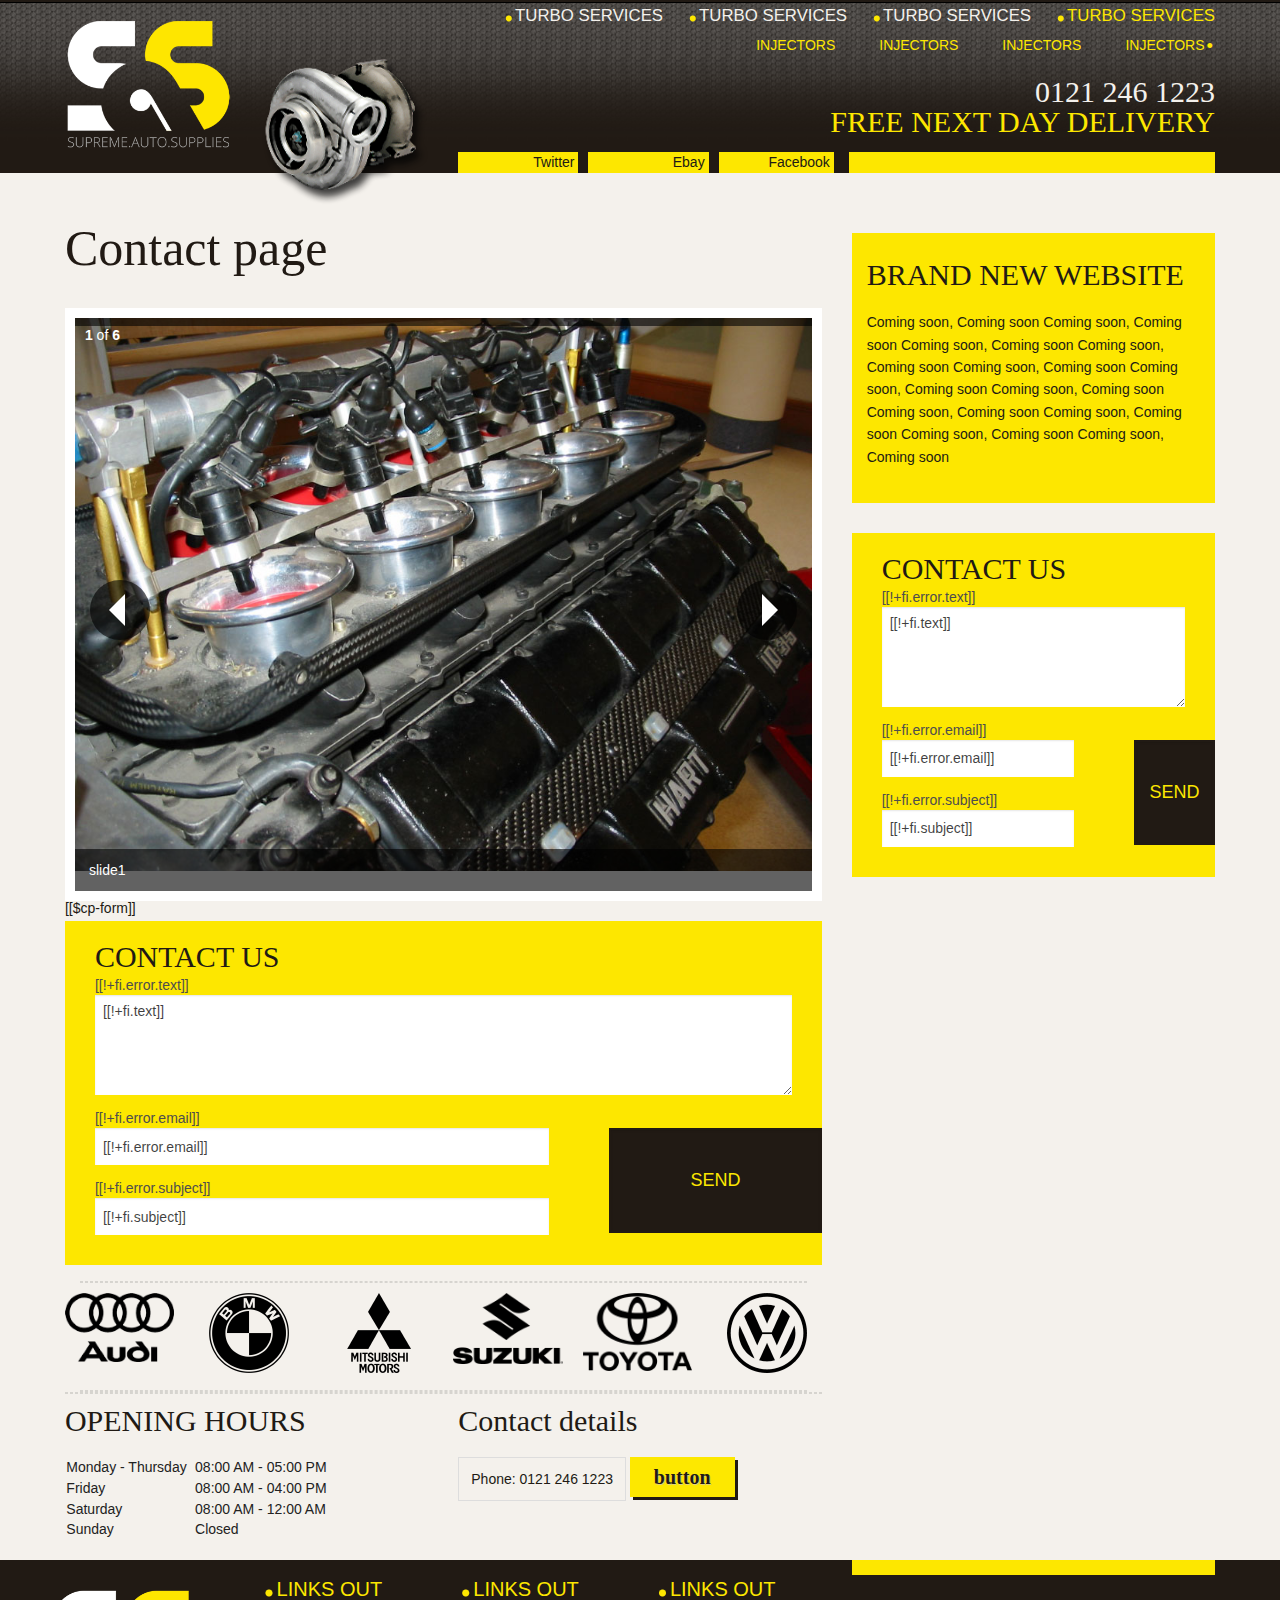
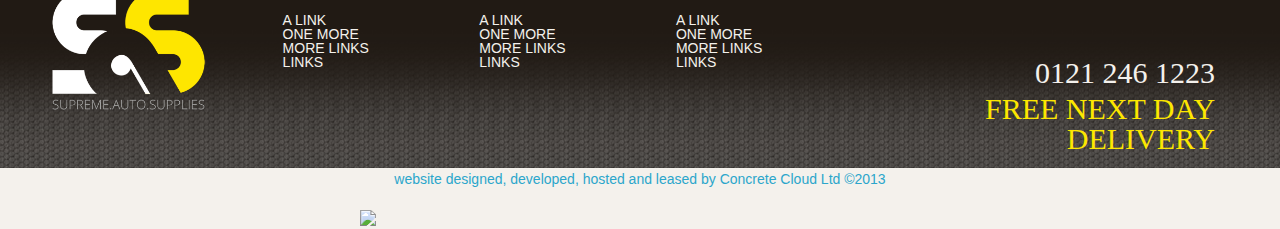
==== commit ee1e6879: "brand logos" ====
--- a/index.html
+++ b/index.html
@@ -27,7 +27,7 @@
 			</div>
 			<div class="large-8 small-6 columns">
 					<nav>
-						<div class="section-container tabs" data-section="tabs">
+						<div class="section-container auto" data-section="tabs">
 						  <section class="section">
 						    <p class="title"><a href="#">TURBO SERVICES</a></p>
 						    <div class="content">
@@ -63,9 +63,9 @@
 						  </section>
 						  <section class="section">
 						    <p class="title"><a href="#">TURBO SERVICES</a></p>
+						    <div class="content"></div>
 						  </section>
 						  
-						 
 						</div>
 					</nav>
 				<div class="row">
@@ -151,6 +151,16 @@
 					        </div>
 					    </div>
 					</form>
+					<hr />
+					<ul class="small-block-grid-3 large-block-grid-6" id="brands-stocked">
+					  <li><img src="images/brand-logos/audi-car-turbo-chargers.png"></li>
+					  <li><img src="images/brand-logos/bmw-turbocharger.png"></li>
+					  <li><img src="images/brand-logos/mitsubishi-motors-turbo-charger.png"></li>
+					  <li><img src="images/brand-logos/suzuki-turbocharge.png"></li>
+					  <li><img src="images/brand-logos/toyota-turbochargers.png"></li>
+					  <li><img src="images/brand-logos/vw-turbo-chargers.png"></li>
+					</ul>
+					<hr />
 				</div>
 			</div>
 			<div class="row">
--- a/stylesheets/app.css
+++ b/stylesheets/app.css
@@ -1 +1 @@
-@font-face{font-family:"BAUHS93";src:url("http://fontsforweb.com/public/fonts/2802/BAUHS93.eot");src:local("Bauhaus 93"),url("http://fontsforweb.com/public/fonts/2802/BAUHS93.woff") format("woff"),url("http://fontsforweb.com/public/fonts/2802/BAUHS93.ttf") format("truetype")}body{background:#f4f1ec !important;border-top:2px solid #211a14}header{background:#211a14 url("../images/header-bkg-texture.png") repeat-x top center;margin-bottom:30px;border-top:1px solid #000}header #logo{margin-bottom:15px}header img{margin-top:15px}header img#turbo{margin-top:55px;margin-bottom:-55px}header h2{text-align:right;color:#f4f1ec;line-height:1em;margin-bottom:0em;margin-top:0em}header h2 span{color:#fde700}header #sub-nav .inline-list{background:#fde700;margin:5px 0 0 0;padding:0 0 0 0;border-top:10px solid #211a14;line-height:1.2em}header #sub-nav .inline-list li{background:#fde700;padding:2px 4px;margin-left:0px;text-align:right;width:9.3em;border-right:10px solid #211a14}header #sub-nav .inline-list li a{color:#211a14}header #sub-nav .inline-list li.last{border-right:15px solid #211a14}#yellow-block{height:15px;background:#fde700;margin-bottom:15px}footer{background:#211a14 url("../images/footer-bkg-texture.png") repeat-x bottom center;padding:0px}footer .large-2{padding-top:15px}footer #footer-logo{padding:2em 0 1em 0}footer #footer-logo img{padding-right:20%}footer h2{text-align:right;color:#f4f1ec;line-height:1em;margin-bottom:0em}footer h2 span{color:#fde700}footer h3{color:#fde700;margin-top:0px;font-family:"Open Sans","Helvetica",Helvetica,Arial,sans-serif}footer h3:before{font-family:BAUHS93;font-size:3em;content:'.';line-height:1px;color:#fde700}footer ul{margin-left:1.5em}footer ul li{line-height:1em}footer a{color:#f4f1ec}footer a:hover{color:#fde700}footer #order-info{padding-top:5.5em;padding-bottom:1em;border-top:15px solid #fde700}nav{padding:0}nav .section-container{margin-bottom:1em}nav .inline-list:before{font-family:BAUHS93;font-size:3em;content:'.';line-height:1px;color:#fde700;float:right}nav .inline-list>li{list-style:none;float:right;margin-left:3.14286em;display:block}nav .inline-list>li a{font-size:1em;color:#fde700}@media only screen and (min-width: 48em){nav .section-container.tabs section .title,nav .section-container.tabs .section .title{border:0px solid #ccc}nav .section-container.tabs section.active .title,nav .section-container.tabs .section.active .title,nav .section-container section .title,nav .section-container .section .title{background-color:transparent}nav .section-container.tabs section:last-child .title,nav .section-container.tabs .section:last-child .title{border-right:0px solid #ccc}nav .section-container.tabs section .content,nav .section-container.tabs .section .content{border:0px solid #ccc}nav section p.title a:before{font-family:BAUHS93;font-size:3em;content:'.';line-height:1px;color:#fde700}}nav .section-container section .title a,nav .section-container .section .title a{color:#f4f1ec;font-size:1.2em;padding:0em 0em 5px 1.4em}nav .section-container section.active .title a,nav .section-container .section.active .title a{color:#fde700}nav .section-container section .content,nav .section-container .section .content{background-color:transparent}nav .section-container section .content,nav .section-container .section .content{padding:0}nav .section-container section .title:hover,nav .section-container .section .title:hover{background-color:transparent}nav section a:hover{color:#fde700 !important}#content .orbit-container{border:10px solid #fff}#content .orbit-container .orbit-next>span{margin-left:-5px}#content .orbit-container .orbit-prev>span{margin-left:3px}#content .orbit-container .orbit-prev,#content .orbit-container .orbit-next{-webkit-border-radius:30px 30px;-moz-border-radius:30px / 30px;border-radius:30px / 30px}#content .orbit-container .orbit-prev,#content .orbit-container .orbit-next{width:60px}#content .orbit-container .orbit-prev{left:15px}#content .orbit-container .orbit-next{right:15px}#content .orbit-container .orbit-timer{position:absolute;top:0px;left:0px;height:8px;width:100%}#content .orbit-container .orbit-timer.paused>span,#content .orbit-container .orbit-timer>span{top:45px;right:15px;height:14px;width:14px}#content .orbit-bullets{margin:0 auto 30px auto;overflow:hidden;position:absolute;top:15px;right:30px}#content .orbit-bullets li{width:14px;height:14px;background:#000;border:solid 0px #000;-webkit-border-radius:0px;border-radius:0px}#content .orbit-bullets li.active{background:#fff}#content .orbit-container .orbit-slide-number{font-size:14px;color:#fff}hr{border:1px dashed #d6d4cf !important;margin:0 15px !important}#sidebar{margin-top:30px}form{padding:0px 30px 0px 30px !important}form h2{padding-top:0.5em;margin-bottom:0em}form textarea{height:100px}form textarea,form input{border:0px!important;-webkit-box-shadow:rgba(0,0,0,0.1) 0 1px 2px inset;-moz-box-shadow:rgba(0,0,0,0.1) 0 1px 2px inset;box-shadow:rgba(0,0,0,0.1) 0 1px 2px inset}form .huge-button{font-size:18px;background:#211a14;width:100%;color:#fde700;padding:40px 0px;position:relative;bottom:-17px;right:-30px;border:2px solid #211a14 !important}form .huge-button:hover{border:2px solid #f4f1ec !important;-webkit-transition-property:border;-moz-transition-property:border;-o-transition-property:border;transition-property:border;-webkit-transition-duration:800ms;-moz-transition-duration:800ms;-o-transition-duration:800ms;transition-duration:800ms}form,.sidebar-box{background:#fde700}.sidebar-box{padding:15px;margin:0 0 30px 0;width:100%}#opening-hours table{background:#f4f1ec;border:0}#opening-hours table tr{background:#f4f1ec;border:0}#opening-hours table tr td{padding:0.1em 0.5em 0.1em 0.1em;background:#f4f1ec;border:0}.cta-button{-webkit-box-shadow:#211a14 3px 3px 0px 0px;-moz-box-shadow:#211a14 3px 3px 0px 0px;box-shadow:#211a14 3px 3px 0px 0px;background:-webkit-gradient(linear, left top, left bottom, color-stop(0.05, #fde800), color-stop(1, #fde800));background:-moz-linear-gradient(center top, #fde800 5%, #fde800 100%);filter:progid:DXImageTransform.Microsoft.gradient(startColorstr='#fde800', endColorstr='#fde800');background-color:#fde800;display:inline-block;color:#211a14;font-family:Trebuchet MS;font-size:20px;font-weight:bold;padding:10px 24px;text-decoration:none;text-shadow:1px 1px 0px #ded17c;cursor:pointer}.cta-button:hover{background:-webkit-gradient(linear, left top, left bottom, color-stop(0.05, #fde800), color-stop(1, #fde800));background:-moz-linear-gradient(center top, #fde800 5%, #fde800 100%);filter:progid:DXImageTransform.Microsoft.gradient(startColorstr='#fde800', endColorstr='#fde800');background-color:#fde800;color:#211a14;cursor:pointer}.cta-button:active{position:relative;-webkit-box-shadow:#211a14 2px 2px 0px 0px;-moz-box-shadow:#211a14 2px 2px 0px 0px;box-shadow:#211a14 2px 2px 0px 0px;top:1px}#concretecloud img{width:250px}*,*:before,*:after{-moz-box-sizing:border-box;-webkit-box-sizing:border-box;box-sizing:border-box}html,body{font-size:14px}body{background:#fff;color:#211a14;padding:0;margin:0;font-family:"Open Sans","Helvetica",Helvetica,Arial,sans-serif;font-weight:normal;font-style:normal;line-height:1;position:relative}a:focus{outline:none}img,object,embed{max-width:100%;height:auto}object,embed{height:100%}img{-ms-interpolation-mode:bicubic}#map_canvas img,#map_canvas embed,#map_canvas object,.map_canvas img,.map_canvas embed,.map_canvas object{max-width:none !important}.left{float:left !important}.right{float:right !important}.text-left{text-align:left !important}.text-right{text-align:right !important}.text-center{text-align:center !important}.text-justify{text-align:justify !important}.hide{display:none}.antialiased{-webkit-font-smoothing:antialiased}img{display:inline-block}textarea{height:auto;min-height:50px}select{width:100%}.row{width:100%;margin-left:auto;margin-right:auto;margin-top:0;margin-bottom:0;max-width:84.29em;*zoom:1}.row:before,.row:after{content:" ";display:table}.row:after{clear:both}.row .column,.row .columns{position:relative;padding-left:1.07em;padding-right:1.07em;width:100%;float:left}.row.collapse .column,.row.collapse .columns{position:relative;padding-left:0;padding-right:0;float:left}.row .row{width:auto;margin-left:-1.07em;margin-right:-1.07em;margin-top:0;margin-bottom:0;max-width:none;*zoom:1}.row .row:before,.row .row:after{content:" ";display:table}.row .row:after{clear:both}.row .row.collapse{width:auto;margin:0;max-width:none;*zoom:1}.row .row.collapse:before,.row .row.collapse:after{content:" ";display:table}.row .row.collapse:after{clear:both}@media only screen{.row .column,.row .columns{position:relative;padding-left:1.07em;padding-right:1.07em;float:left}.row .small-1{position:relative;width:8.33333%}.row .small-2{position:relative;width:16.66667%}.row .small-3{position:relative;width:25%}.row .small-4{position:relative;width:33.33333%}.row .small-5{position:relative;width:41.66667%}.row .small-6{position:relative;width:50%}.row .small-7{position:relative;width:58.33333%}.row .small-8{position:relative;width:66.66667%}.row .small-9{position:relative;width:75%}.row .small-10{position:relative;width:83.33333%}.row .small-11{position:relative;width:91.66667%}.row .small-12{position:relative;width:100%}.row .small-offset-1{position:relative;margin-left:8.33333%}.row .small-offset-2{position:relative;margin-left:16.66667%}.row .small-offset-3{position:relative;margin-left:25%}.row .small-offset-4{position:relative;margin-left:33.33333%}.row .small-offset-5{position:relative;margin-left:41.66667%}.row .small-offset-6{position:relative;margin-left:50%}.row .small-offset-7{position:relative;margin-left:58.33333%}.row .small-offset-8{position:relative;margin-left:66.66667%}.row .small-offset-9{position:relative;margin-left:75%}.row .small-offset-10{position:relative;margin-left:83.33333%}[class*="column"]+[class*="column"]:last-child{float:right}[class*="column"]+[class*="column"].end{float:left}.column.small-centered,.columns.small-centered{position:relative;margin-left:auto;margin-right:auto;float:none !important}}@media only screen and (min-width: 48em){.row .large-1{position:relative;width:8.33333%}.row .large-2{position:relative;width:16.66667%}.row .large-3{position:relative;width:25%}.row .large-4{position:relative;width:33.33333%}.row .large-5{position:relative;width:41.66667%}.row .large-6{position:relative;width:50%}.row .large-7{position:relative;width:58.33333%}.row .large-8{position:relative;width:66.66667%}.row .large-9{position:relative;width:75%}.row .large-10{position:relative;width:83.33333%}.row .large-11{position:relative;width:91.66667%}.row .large-12{position:relative;width:100%}.row .large-offset-1{position:relative;margin-left:8.33333%}.row .large-offset-2{position:relative;margin-left:16.66667%}.row .large-offset-3{position:relative;margin-left:25%}.row .large-offset-4{position:relative;margin-left:33.33333%}.row .large-offset-5{position:relative;margin-left:41.66667%}.row .large-offset-6{position:relative;margin-left:50%}.row .large-offset-7{position:relative;margin-left:58.33333%}.row .large-offset-8{position:relative;margin-left:66.66667%}.row .large-offset-9{position:relative;margin-left:75%}.row .large-offset-10{position:relative;margin-left:83.33333%}.push-2{position:relative;left:16.66667%;right:auto}.pull-2{position:relative;right:16.66667%;left:auto}.push-3{position:relative;left:25%;right:auto}.pull-3{position:relative;right:25%;left:auto}.push-4{position:relative;left:33.33333%;right:auto}.pull-4{position:relative;right:33.33333%;left:auto}.push-5{position:relative;left:41.66667%;right:auto}.pull-5{position:relative;right:41.66667%;left:auto}.push-6{position:relative;left:50%;right:auto}.pull-6{position:relative;right:50%;left:auto}.push-7{position:relative;left:58.33333%;right:auto}.pull-7{position:relative;right:58.33333%;left:auto}.push-8{position:relative;left:66.66667%;right:auto}.pull-8{position:relative;right:66.66667%;left:auto}.push-9{position:relative;left:75%;right:auto}.pull-9{position:relative;right:75%;left:auto}.push-10{position:relative;left:83.33333%;right:auto}.pull-10{position:relative;right:83.33333%;left:auto}.small-push-2{left:inherit}.small-pull-2{right:inherit}.small-push-3{left:inherit}.small-pull-3{right:inherit}.small-push-4{left:inherit}.small-pull-4{right:inherit}.small-push-5{left:inherit}.small-pull-5{right:inherit}.small-push-6{left:inherit}.small-pull-6{right:inherit}.small-push-7{left:inherit}.small-pull-7{right:inherit}.small-push-8{left:inherit}.small-pull-8{right:inherit}.small-push-9{left:inherit}.small-pull-9{right:inherit}.small-push-10{left:inherit}.small-pull-10{right:inherit}.column.large-centered,.columns.large-centered{position:relative;margin-left:auto;margin-right:auto;float:none !important}}.show-for-small,.show-for-medium-down,.show-for-large-down{display:inherit !important}.show-for-medium,.show-for-medium-up,.show-for-large,.show-for-large-up,.show-for-xlarge{display:none !important}.hide-for-medium,.hide-for-medium-up,.hide-for-large,.hide-for-large-up,.hide-for-xlarge{display:inherit !important}.hide-for-small,.hide-for-medium-down,.hide-for-large-down{display:none !important}table.show-for-small,table.show-for-medium-down,table.show-for-large-down,table.hide-for-medium,table.hide-for-medium-up,table.hide-for-large,table.hide-for-large-up,table.hide-for-xlarge{display:table}thead.show-for-small,thead.show-for-medium-down,thead.show-for-large-down,thead.hide-for-medium,thead.hide-for-medium-up,thead.hide-for-large,thead.hide-for-large-up,thead.hide-for-xlarge{display:table-header-group !important}tbody.show-for-small,tbody.show-for-medium-down,tbody.show-for-large-down,tbody.hide-for-medium,tbody.hide-for-medium-up,tbody.hide-for-large,tbody.hide-for-large-up,tbody.hide-for-xlarge{display:table-row-group !important}tr.show-for-small,tr.show-for-medium-down,tr.show-for-large-down,tr.hide-for-medium,tr.hide-for-medium-up,tr.hide-for-large,tr.hide-for-large-up,tr.hide-for-xlarge{display:table-row !important}td.show-for-small,td.show-for-medium-down,td.show-for-large-down,td.hide-for-medium,td.hide-for-medium-up,td.hide-for-large,td.hide-for-large-up,td.hide-for-xlarge,th.show-for-small,th.show-for-medium-down,th.show-for-large-down,th.hide-for-medium,th.hide-for-medium-up,th.hide-for-large,th.hide-for-large-up,th.hide-for-xlarge{display:table-cell !important}@media only screen and (min-width: 48em){.show-for-medium,.show-for-medium-up{display:inherit !important}.show-for-small{display:none !important}.hide-for-small{display:inherit !important}.hide-for-medium,.hide-for-medium-up{display:none !important}table.show-for-medium,table.show-for-medium-up,table.hide-for-small{display:table}thead.show-for-medium,thead.show-for-medium-up,thead.hide-for-small{display:table-header-group !important}tbody.show-for-medium,tbody.show-for-medium-up,tbody.hide-for-small{display:table-row-group !important}tr.show-for-medium,tr.show-for-medium-up,tr.hide-for-small{display:table-row !important}td.show-for-medium,td.show-for-medium-up,td.hide-for-small,th.show-for-medium,th.show-for-medium-up,th.hide-for-small{display:table-cell !important}}@media only screen and (min-width: 80em){.show-for-large,.show-for-large-up{display:inherit !important}.show-for-medium,.show-for-medium-down{display:none !important}.hide-for-medium,.hide-for-medium-down{display:inherit !important}.hide-for-large,.hide-for-large-up{display:none !important}table.show-for-large,table.show-for-large-up,table.hide-for-medium,table.hide-for-medium-down{display:table}thead.show-for-large,thead.show-for-large-up,thead.hide-for-medium,thead.hide-for-medium-down{display:table-header-group !important}tbody.show-for-large,tbody.show-for-large-up,tbody.hide-for-medium,tbody.hide-for-medium-down{display:table-row-group !important}tr.show-for-large,tr.show-for-large-up,tr.hide-for-medium,tr.hide-for-medium-down{display:table-row !important}td.show-for-large,td.show-for-large-up,td.hide-for-medium,td.hide-for-medium-down,th.show-for-large,th.show-for-large-up,th.hide-for-medium,th.hide-for-medium-down{display:table-cell !important}}@media only screen and (min-width: 90em){.show-for-xlarge{display:inherit !important}.show-for-large,.show-for-large-down{display:none !important}.hide-for-large,.hide-for-large-down{display:inherit !important}.hide-for-xlarge{display:none !important}table.show-for-xlarge,table.hide-for-large,table.hide-for-large-down{display:table}thead.show-for-xlarge,thead.hide-for-large,thead.hide-for-large-down{display:table-header-group !important}tbody.show-for-xlarge,tbody.hide-for-large,tbody.hide-for-large-down{display:table-row-group !important}tr.show-for-xlarge,tr.hide-for-large,tr.hide-for-large-down{display:table-row !important}td.show-for-xlarge,td.hide-for-large,td.hide-for-large-down,th.show-for-xlarge,th.hide-for-large,th.hide-for-large-down{display:table-cell !important}}.show-for-landscape,.hide-for-portrait{display:inherit !important}.hide-for-landscape,.show-for-portrait{display:none !important}table.hide-for-landscape,table.show-for-portrait{display:table}thead.hide-for-landscape,thead.show-for-portrait{display:table-header-group !important}tbody.hide-for-landscape,tbody.show-for-portrait{display:table-row-group !important}tr.hide-for-landscape,tr.show-for-portrait{display:table-row !important}td.hide-for-landscape,td.show-for-portrait,th.hide-for-landscape,th.show-for-portrait{display:table-cell !important}@media only screen and (orientation: landscape){.show-for-landscape,.hide-for-portrait{display:inherit !important}.hide-for-landscape,.show-for-portrait{display:none !important}table.show-for-landscape,table.hide-for-portrait{display:table}thead.show-for-landscape,thead.hide-for-portrait{display:table-header-group !important}tbody.show-for-landscape,tbody.hide-for-portrait{display:table-row-group !important}tr.show-for-landscape,tr.hide-for-portrait{display:table-row !important}td.show-for-landscape,td.hide-for-portrait,th.show-for-landscape,th.hide-for-portrait{display:table-cell !important}}@media only screen and (orientation: portrait){.show-for-portrait,.hide-for-landscape{display:inherit !important}.hide-for-portrait,.show-for-landscape{display:none !important}table.show-for-portrait,table.hide-for-landscape{display:table}thead.show-for-portrait,thead.hide-for-landscape{display:table-header-group !important}tbody.show-for-portrait,tbody.hide-for-landscape{display:table-row-group !important}tr.show-for-portrait,tr.hide-for-landscape{display:table-row !important}td.show-for-portrait,td.hide-for-landscape,th.show-for-portrait,th.hide-for-landscape{display:table-cell !important}}.show-for-touch{display:none !important}.hide-for-touch{display:inherit !important}.touch .show-for-touch{display:inherit !important}.touch .hide-for-touch{display:none !important}table.hide-for-touch{display:table}.touch table.show-for-touch{display:table}thead.hide-for-touch{display:table-header-group !important}.touch thead.show-for-touch{display:table-header-group !important}tbody.hide-for-touch{display:table-row-group !important}.touch tbody.show-for-touch{display:table-row-group !important}tr.hide-for-touch{display:table-row !important}.touch tr.show-for-touch{display:table-row !important}td.hide-for-touch{display:table-cell !important}.touch td.show-for-touch{display:table-cell !important}th.hide-for-touch{display:table-cell !important}.touch th.show-for-touch{display:table-cell !important}@media only screen{[class*="block-grid-"]{display:block;padding:0;margin:0 -10px;*zoom:1}[class*="block-grid-"]:before,[class*="block-grid-"]:after{content:" ";display:table}[class*="block-grid-"]:after{clear:both}[class*="block-grid-"]>li{display:block;height:auto;float:left;padding:0 10px 10px}.small-block-grid-1>li{width:100%;padding:0 10px 10px}.small-block-grid-1>li:nth-of-type(1n+1){clear:both}.small-block-grid-2>li{width:50%;padding:0 10px 10px}.small-block-grid-2>li:nth-of-type(2n+1){clear:both}.small-block-grid-3>li{width:33.33333%;padding:0 10px 10px}.small-block-grid-3>li:nth-of-type(3n+1){clear:both}.small-block-grid-4>li{width:25%;padding:0 10px 10px}.small-block-grid-4>li:nth-of-type(4n+1){clear:both}.small-block-grid-5>li{width:20%;padding:0 10px 10px}.small-block-grid-5>li:nth-of-type(5n+1){clear:both}.small-block-grid-6>li{width:16.66667%;padding:0 10px 10px}.small-block-grid-6>li:nth-of-type(6n+1){clear:both}.small-block-grid-7>li{width:14.28571%;padding:0 10px 10px}.small-block-grid-7>li:nth-of-type(7n+1){clear:both}.small-block-grid-8>li{width:12.5%;padding:0 10px 10px}.small-block-grid-8>li:nth-of-type(8n+1){clear:both}.small-block-grid-9>li{width:11.11111%;padding:0 10px 10px}.small-block-grid-9>li:nth-of-type(9n+1){clear:both}.small-block-grid-10>li{width:10%;padding:0 10px 10px}.small-block-grid-10>li:nth-of-type(10n+1){clear:both}.small-block-grid-11>li{width:9.09091%;padding:0 10px 10px}.small-block-grid-11>li:nth-of-type(11n+1){clear:both}.small-block-grid-12>li{width:8.33333%;padding:0 10px 10px}.small-block-grid-12>li:nth-of-type(12n+1){clear:both}}@media only screen and (min-width: 48em){.large-block-grid-1>li{width:100%;padding:0 10px 10px}.large-block-grid-1>li:nth-of-type(1n+1){clear:both}.large-block-grid-2>li{width:50%;padding:0 10px 10px}.large-block-grid-2>li:nth-of-type(2n+1){clear:both}.large-block-grid-3>li{width:33.33333%;padding:0 10px 10px}.large-block-grid-3>li:nth-of-type(3n+1){clear:both}.large-block-grid-4>li{width:25%;padding:0 10px 10px}.large-block-grid-4>li:nth-of-type(4n+1){clear:both}.large-block-grid-5>li{width:20%;padding:0 10px 10px}.large-block-grid-5>li:nth-of-type(5n+1){clear:both}.large-block-grid-6>li{width:16.66667%;padding:0 10px 10px}.large-block-grid-6>li:nth-of-type(6n+1){clear:both}.large-block-grid-7>li{width:14.28571%;padding:0 10px 10px}.large-block-grid-7>li:nth-of-type(7n+1){clear:both}.large-block-grid-8>li{width:12.5%;padding:0 10px 10px}.large-block-grid-8>li:nth-of-type(8n+1){clear:both}.large-block-grid-9>li{width:11.11111%;padding:0 10px 10px}.large-block-grid-9>li:nth-of-type(9n+1){clear:both}.large-block-grid-10>li{width:10%;padding:0 10px 10px}.large-block-grid-10>li:nth-of-type(10n+1){clear:both}.large-block-grid-11>li{width:9.09091%;padding:0 10px 10px}.large-block-grid-11>li:nth-of-type(11n+1){clear:both}.large-block-grid-12>li{width:8.33333%;padding:0 10px 10px}.large-block-grid-12>li:nth-of-type(12n+1){clear:both}[class*="small-block-grid-"]>li{clear:none !important}}p.lead{font-size:1.25em;line-height:1.6}.subheader{line-height:1.4;color:#80654e;font-weight:300;margin-top:0.2em;margin-bottom:0.5em}div,dl,dt,dd,ul,ol,li,h1,h2,h3,h4,h5,h6,pre,form,p,blockquote,th,td{margin:0;padding:0;direction:ltr}a{color:#2ba6cb;text-decoration:none;line-height:inherit}a:hover,a:focus{color:#2795b6}a img{border:none}p{font-family:inherit;font-weight:normal;font-size:1em;line-height:1.6;margin-bottom:1.42857em;text-rendering:optimizeLegibility}p aside{font-size:1em;line-height:1.35;font-style:italic}h1,h2,h3,h4,h5,h6{font-family:"BAUHS93";font-weight:500;font-style:normal;color:#211a14;text-rendering:optimizeLegibility;margin-top:0.2em;margin-bottom:0.5em;line-height:1.18571em}h1 small,h2 small,h3 small,h4 small,h5 small,h6 small{font-size:60%;color:#80654e;line-height:0}h1{font-size:2.85714em}h2{font-size:1.42857em}h3{font-size:1.07143em}h4{font-size:0.92857em}h5{font-size:1.14286em}h6{font-size:1em}hr{border:solid #ddd;border-width:1px 0 0;clear:both;margin:1.42857em 0 1.35714em;height:0}em,i{font-style:italic;line-height:inherit}strong,b{font-weight:bold;line-height:inherit}small{font-size:60%;line-height:inherit}code{font-family:Consolas,"Liberation Mono",Courier,monospace;font-weight:bold;color:#7f0a0c}ul,ol,dl{font-size:1em;line-height:1.6;margin-bottom:1.42857em;list-style-position:outside;font-family:inherit}ul li ul,ul li ol{margin-left:1.42857em;margin-bottom:0;font-size:1em}ul.square li ul,ul.circle li ul,ul.disc li ul{list-style:inherit}ul.square{list-style-type:square}ul.circle{list-style-type:circle}ul.disc{list-style-type:disc}ul.no-bullet{list-style:none}ol li ul,ol li ol{margin-left:1.42857em;margin-bottom:0}dl dt{margin-bottom:0.3em;font-weight:bold}dl dd{margin-bottom:0.85714em}abbr,acronym{text-transform:uppercase;font-size:90%;color:#211a14;border-bottom:1px dotted #ddd;cursor:help}abbr{text-transform:none}blockquote{margin:0 0 1.42857em;padding:0.64286em 1.42857em 0 1.35714em;border-left:1px solid #ddd}blockquote cite{display:block;font-size:0.92857em;color:#614c3a}blockquote cite:before{content:"\2014 \0020"}blockquote cite a,blockquote cite a:visited{color:#614c3a}blockquote,blockquote p{line-height:1.6;color:#80654e}.vcard{display:inline-block;margin:0 0 1.42857em 0;border:1px solid #ddd;padding:0.71429em 0.85714em}.vcard li{margin:0;display:block}.vcard .fn{font-weight:bold;font-size:1.07143em}.vevent .summary{font-weight:bold}.vevent abbr{cursor:default;text-decoration:none;font-weight:bold;border:none;padding:0 0.07143em}@media only screen and (min-width: 48em){h1,h2,h3,h4,h5,h6{line-height:1.4}h1{font-size:3.57143em}h2{font-size:2.14286em}h3{font-size:1.42857em}h4{font-size:1.28571em}}.print-only{display:none !important}@media print{*{background:transparent !important;color:#000 !important;box-shadow:none !important;text-shadow:none !important}a,a:visited{text-decoration:underline}a[href]:after{content:" (" attr(href) ")"}abbr[title]:after{content:" (" attr(title) ")"}.ir a:after,a[href^="javascript:"]:after,a[href^="#"]:after{content:""}pre,blockquote{border:1px solid #999;page-break-inside:avoid}thead{display:table-header-group}tr,img{page-break-inside:avoid}img{max-width:100% !important}@page{margin:0.5cm}p,h2,h3{orphans:3;widows:3}h2,h3{page-break-after:avoid}.hide-on-print{display:none !important}.print-only{display:block !important}.hide-for-print{display:none !important}.show-for-print{display:inherit !important}}button,.button{border-style:solid;border-width:1px;cursor:pointer;font-family:inherit;font-weight:bold;line-height:1;margin:0 0 1.42857em;position:relative;text-decoration:none;text-align:center;display:inline-block;padding-top:0.85714em;padding-right:1.71429em;padding-bottom:0.92857em;padding-left:1.71429em;font-size:1.14286em;background-color:#2ba6cb;border-color:#2284a1;color:#fff}button:hover,button:focus,.button:hover,.button:focus{background-color:#2284a1}button:hover,button:focus,.button:hover,.button:focus{color:#fff}button.secondary,.button.secondary{background-color:#e9e9e9;border-color:#d0d0d0;color:#333}button.secondary:hover,button.secondary:focus,.button.secondary:hover,.button.secondary:focus{background-color:#d0d0d0}button.secondary:hover,button.secondary:focus,.button.secondary:hover,.button.secondary:focus{color:#333}button.success,.button.success{background-color:#5da423;border-color:#457a1a;color:#fff}button.success:hover,button.success:focus,.button.success:hover,.button.success:focus{background-color:#457a1a}button.success:hover,button.success:focus,.button.success:hover,.button.success:focus{color:#fff}button.alert,.button.alert{background-color:#c60f13;border-color:#970b0e;color:#fff}button.alert:hover,button.alert:focus,.button.alert:hover,.button.alert:focus{background-color:#970b0e}button.alert:hover,button.alert:focus,.button.alert:hover,.button.alert:focus{color:#fff}button.large,.button.large{padding-top:1.14286em;padding-right:2.28571em;padding-bottom:1.21429em;padding-left:2.28571em;font-size:1.42857em}button.small,.button.small{padding-top:0.64286em;padding-right:1.28571em;padding-bottom:0.71429em;padding-left:1.28571em;font-size:0.92857em}button.tiny,.button.tiny{padding-top:0.5em;padding-right:1em;padding-bottom:0.57143em;padding-left:1em;font-size:0.78571em}button.expand,.button.expand{padding-top:false;padding-right:0px;padding-bottom:false0.07143em;padding-left:0px;width:100%}button.left-align,.button.left-align{text-align:left;text-indent:0.85714em}button.right-align,.button.right-align{text-align:right;padding-right:0.85714em}button.disabled,button[disabled],.button.disabled,.button[disabled]{background-color:#2ba6cb;border-color:#2284a1;color:#fff;cursor:default;opacity:0.6;-webkit-box-shadow:none;box-shadow:none}button.disabled:hover,button.disabled:focus,button[disabled]:hover,button[disabled]:focus,.button.disabled:hover,.button.disabled:focus,.button[disabled]:hover,.button[disabled]:focus{background-color:#2284a1}button.disabled:hover,button.disabled:focus,button[disabled]:hover,button[disabled]:focus,.button.disabled:hover,.button.disabled:focus,.button[disabled]:hover,.button[disabled]:focus{color:#fff}button.disabled:hover,button.disabled:focus,button[disabled]:hover,button[disabled]:focus,.button.disabled:hover,.button.disabled:focus,.button[disabled]:hover,.button[disabled]:focus{background-color:#2ba6cb}button.disabled.secondary,button[disabled].secondary,.button.disabled.secondary,.button[disabled].secondary{background-color:#e9e9e9;border-color:#d0d0d0;color:#333;cursor:default;opacity:0.6;-webkit-box-shadow:none;box-shadow:none}button.disabled.secondary:hover,button.disabled.secondary:focus,button[disabled].secondary:hover,button[disabled].secondary:focus,.button.disabled.secondary:hover,.button.disabled.secondary:focus,.button[disabled].secondary:hover,.button[disabled].secondary:focus{background-color:#d0d0d0}button.disabled.secondary:hover,button.disabled.secondary:focus,button[disabled].secondary:hover,button[disabled].secondary:focus,.button.disabled.secondary:hover,.button.disabled.secondary:focus,.button[disabled].secondary:hover,.button[disabled].secondary:focus{color:#333}button.disabled.secondary:hover,button.disabled.secondary:focus,button[disabled].secondary:hover,button[disabled].secondary:focus,.button.disabled.secondary:hover,.button.disabled.secondary:focus,.button[disabled].secondary:hover,.button[disabled].secondary:focus{background-color:#e9e9e9}button.disabled.success,button[disabled].success,.button.disabled.success,.button[disabled].success{background-color:#5da423;border-color:#457a1a;color:#fff;cursor:default;opacity:0.6;-webkit-box-shadow:none;box-shadow:none}button.disabled.success:hover,button.disabled.success:focus,button[disabled].success:hover,button[disabled].success:focus,.button.disabled.success:hover,.button.disabled.success:focus,.button[disabled].success:hover,.button[disabled].success:focus{background-color:#457a1a}button.disabled.success:hover,button.disabled.success:focus,button[disabled].success:hover,button[disabled].success:focus,.button.disabled.success:hover,.button.disabled.success:focus,.button[disabled].success:hover,.button[disabled].success:focus{color:#fff}button.disabled.success:hover,button.disabled.success:focus,button[disabled].success:hover,button[disabled].success:focus,.button.disabled.success:hover,.button.disabled.success:focus,.button[disabled].success:hover,.button[disabled].success:focus{background-color:#5da423}button.disabled.alert,button[disabled].alert,.button.disabled.alert,.button[disabled].alert{background-color:#c60f13;border-color:#970b0e;color:#fff;cursor:default;opacity:0.6;-webkit-box-shadow:none;box-shadow:none}button.disabled.alert:hover,button.disabled.alert:focus,button[disabled].alert:hover,button[disabled].alert:focus,.button.disabled.alert:hover,.button.disabled.alert:focus,.button[disabled].alert:hover,.button[disabled].alert:focus{background-color:#970b0e}button.disabled.alert:hover,button.disabled.alert:focus,button[disabled].alert:hover,button[disabled].alert:focus,.button.disabled.alert:hover,.button.disabled.alert:focus,.button[disabled].alert:hover,.button[disabled].alert:focus{color:#fff}button.disabled.alert:hover,button.disabled.alert:focus,button[disabled].alert:hover,button[disabled].alert:focus,.button.disabled.alert:hover,.button.disabled.alert:focus,.button[disabled].alert:hover,.button[disabled].alert:focus{background-color:#c60f13}input.button,button.button{padding-top:0.92857em;padding-bottom:0.85714em}input.button.tiny,button.button.tiny{padding-top:0.57143em;padding-bottom:0.5em}input.button.small,button.button.small{padding-top:0.71429em;padding-bottom:0.64286em}input.button.large,button.button.large{padding-top:1.17857em;padding-bottom:1.17857em}@media only screen{.button{-webkit-box-shadow:0 1px 0 rgba(255,255,255,0.5) inset;box-shadow:0 1px 0 rgba(255,255,255,0.5) inset;-webkit-transition:background-color 300ms ease-out;-moz-transition:background-color 300ms ease-out;transition:background-color 300ms ease-out}.button:active{-webkit-box-shadow:0 1px 0 rgba(0,0,0,0.2) inset;box-shadow:0 1px 0 rgba(0,0,0,0.2) inset}.button.radius{-webkit-border-radius:3px;border-radius:3px}.button.round{-webkit-border-radius:1000px;border-radius:1000px}}@media only screen and (min-width: 48em){.button{display:inline-block}}form{margin:0 0 1.14286em}form .row .row{margin:-0.57143em}form .row .row .column,form .row .row .columns{padding:0 0.57143em}form .row .row.collapse{margin:0}form .row .row.collapse .column,form .row .row.collapse .columns{padding:0}form .row input.column,form .row input.columns{padding-left:0.57143em}label{font-size:1em;color:#4d4d4d;cursor:pointer;display:block;font-weight:500;margin-bottom:0.21429em}label.right{float:none;text-align:right}label.inline{margin:0 0 1.14286em 0;padding:0.71429em 0}.prefix,.postfix{display:block;position:relative;z-index:2;text-align:center;width:100%;padding-top:0;padding-bottom:0;border-style:solid;border-width:1px;overflow:hidden;font-size:1em;height:2.64286em;line-height:2.64286em}.postfix.button{padding-left:0;padding-right:0;padding-top:0;padding-bottom:0;text-align:center;line-height:2.42857em}.prefix.button{padding-left:0;padding-right:0;padding-top:0;padding-bottom:0;text-align:center;line-height:2.42857em}.prefix.button.radius{-webkit-border-radius:0;border-radius:0;-moz-border-radius-bottomleft:3px;-moz-border-radius-topleft:3px;-webkit-border-bottom-left-radius:3px;-webkit-border-top-left-radius:3px;border-bottom-left-radius:3px;border-top-left-radius:3px}.postfix.button.radius{-webkit-border-radius:0;border-radius:0;-moz-border-radius-topright:3px;-moz-border-radius-bottomright:3px;-webkit-border-top-right-radius:3px;-webkit-border-bottom-right-radius:3px;border-top-right-radius:3px;border-bottom-right-radius:3px}.prefix.button.round{-webkit-border-radius:0;border-radius:0;-moz-border-radius-bottomleft:1000px;-moz-border-radius-topleft:1000px;-webkit-border-bottom-left-radius:1000px;-webkit-border-top-left-radius:1000px;border-bottom-left-radius:1000px;border-top-left-radius:1000px}.postfix.button.round{-webkit-border-radius:0;border-radius:0;-moz-border-radius-topright:1000px;-moz-border-radius-bottomright:1000px;-webkit-border-top-right-radius:1000px;-webkit-border-bottom-right-radius:1000px;border-top-right-radius:1000px;border-bottom-right-radius:1000px}span.prefix{background:#f2f2f2;border-color:#d9d9d9;border-right:none;color:#333}span.prefix.radius{-webkit-border-radius:0;border-radius:0;-moz-border-radius-bottomleft:3px;-moz-border-radius-topleft:3px;-webkit-border-bottom-left-radius:3px;-webkit-border-top-left-radius:3px;border-bottom-left-radius:3px;border-top-left-radius:3px}span.postfix{background:#f2f2f2;border-color:#ccc;border-left:none;color:#333}span.postfix.radius{-webkit-border-radius:0;border-radius:0;-moz-border-radius-topright:3px;-moz-border-radius-bottomright:3px;-webkit-border-top-right-radius:3px;-webkit-border-bottom-right-radius:3px;border-top-right-radius:3px;border-bottom-right-radius:3px}.input-group.radius>*:first-child,.input-group.radius>*:first-child *{-webkit-border-radius:0;border-radius:0;-moz-border-radius-bottomleft:3px;-moz-border-radius-topleft:3px;-webkit-border-bottom-left-radius:3px;-webkit-border-top-left-radius:3px;border-bottom-left-radius:3px;border-top-left-radius:3px}.input-group.radius>*:last-child,.input-group.radius>*:last-child *{-webkit-border-radius:0;border-radius:0;-moz-border-radius-topright:3px;-moz-border-radius-bottomright:3px;-webkit-border-top-right-radius:3px;-webkit-border-bottom-right-radius:3px;border-top-right-radius:3px;border-bottom-right-radius:3px}.input-group.round>*:first-child,.input-group.round>*:first-child *{-webkit-border-radius:0;border-radius:0;-moz-border-radius-bottomleft:1000px;-moz-border-radius-topleft:1000px;-webkit-border-bottom-left-radius:1000px;-webkit-border-top-left-radius:1000px;border-bottom-left-radius:1000px;border-top-left-radius:1000px}.input-group.round>*:last-child,.input-group.round>*:last-child *{-webkit-border-radius:0;border-radius:0;-moz-border-radius-topright:1000px;-moz-border-radius-bottomright:1000px;-webkit-border-top-right-radius:1000px;-webkit-border-bottom-right-radius:1000px;border-top-right-radius:1000px;border-bottom-right-radius:1000px}input[type="text"],input[type="password"],input[type="date"],input[type="datetime"],input[type="datetime-local"],input[type="month"],input[type="week"],input[type="email"],input[type="number"],input[type="search"],input[type="tel"],input[type="time"],input[type="url"],textarea{background-color:#fff;font-family:inherit;border:1px solid #ccc;-webkit-box-shadow:inset 0 1px 2px rgba(0,0,0,0.1);box-shadow:inset 0 1px 2px rgba(0,0,0,0.1);color:rgba(0,0,0,0.75);display:block;font-size:1em;margin:0 0 1.14286em 0;padding:0.57143em;height:2.64286em;width:100%;-moz-box-sizing:border-box;-webkit-box-sizing:border-box;box-sizing:border-box;-webkit-transition:all 0.15s linear;-moz-transition:all 0.15s linear;transition:all 0.15s linear}input[type="text"]:focus,input[type="password"]:focus,input[type="date"]:focus,input[type="datetime"]:focus,input[type="datetime-local"]:focus,input[type="month"]:focus,input[type="week"]:focus,input[type="email"]:focus,input[type="number"]:focus,input[type="search"]:focus,input[type="tel"]:focus,input[type="time"]:focus,input[type="url"]:focus,textarea:focus{background:#fafafa;border-color:#999;outline:none}input[type="text"][disabled],input[type="password"][disabled],input[type="date"][disabled],input[type="datetime"][disabled],input[type="datetime-local"][disabled],input[type="month"][disabled],input[type="week"][disabled],input[type="email"][disabled],input[type="number"][disabled],input[type="search"][disabled],input[type="tel"][disabled],input[type="time"][disabled],input[type="url"][disabled],textarea[disabled]{background-color:#ddd}fieldset{border:solid 0px #ddd;padding:1.42857em;margin:1.28571em 0}fieldset legend{font-weight:bold;background:#fff;padding:0 0.21429em;margin:0;margin-left:-0.21429em}.error input,input.error,.error textarea,textarea.error{border-color:#c60f13;background-color:rgba(198,15,19,0.1)}.error input:focus,input.error:focus,.error textarea:focus,textarea.error:focus{background:#fafafa;border-color:#999}.error label,label.error{color:#c60f13}.error small,small.error{display:block;padding:0.42857em 0.28571em;margin-top:-1.5em;margin-bottom:1.14286em;font-size:0.85714em;font-weight:bold;background:#c60f13;color:#fff}form.custom .custom{display:inline-block;width:16px;height:16px;position:relative;top:2px;border:solid 1px #ccc;background:#fff}form.custom .custom.radio{-webkit-border-radius:1000px;border-radius:1000px}form.custom .custom.checkbox:before{content:"";display:block;line-height:0.8;height:14px;width:14px;text-align:center;position:absolute;top:0;left:0;font-size:14px;color:#fff}form.custom .custom.radio.checked:before{content:"";display:block;width:8px;height:8px;-webkit-border-radius:1000px;border-radius:1000px;background:#222;position:relative;top:3px;left:3px}form.custom .custom.checkbox.checked:before{content:"\00d7";color:#222}form.custom .custom.dropdown{display:block;position:relative;top:0;height:2.64286em;margin-bottom:1.42857em;margin-top:0px;padding:0px;width:100%;background:#fff;background:-moz-linear-gradient(top, #fff 0%, #f3f3f3 100%);background:-webkit-linear-gradient(top, #fff 0%, #f3f3f3 100%);background:linear-gradient(to bottom, #ffffff 0%,#f3f3f3 100%);-webkit-box-shadow:none;box-shadow:none;font-size:1em;vertical-align:top}form.custom .custom.dropdown ul{overflow-y:auto;max-height:200px}form.custom .custom.dropdown .current{cursor:default;white-space:nowrap;line-height:2.57143em;color:rgba(0,0,0,0.75);text-decoration:none;overflow:hidden;display:block;margin-left:0.57143em;margin-right:2.64286em}form.custom .custom.dropdown .selector{cursor:default;position:absolute;width:2.85714em;height:2.64286em;display:block;right:0;top:0}form.custom .custom.dropdown .selector:after{content:"";display:block;content:"";display:block;width:0;height:0;border:solid 5px;border-color:#aaa transparent transparent transparent;position:absolute;left:1.07143em;top:50%;margin-top:-3px}form.custom .custom.dropdown:hover a.selector:after,form.custom .custom.dropdown.open a.selector:after{content:"";display:block;width:0;height:0;border:solid 5px;border-color:#222 transparent transparent transparent}form.custom .custom.dropdown .disabled{color:#888}form.custom .custom.dropdown .disabled:hover{background:transparent;color:#888}form.custom .custom.dropdown .disabled:hover:after{display:none}form.custom .custom.dropdown.open ul{display:block;z-index:10;min-width:100%;-moz-box-sizing:content-box;-webkit-box-sizing:content-box;box-sizing:content-box}form.custom .custom.dropdown.small{max-width:134px}form.custom .custom.dropdown.medium{max-width:254px}form.custom .custom.dropdown.large{max-width:434px}form.custom .custom.dropdown.expand{width:100% !important}form.custom .custom.dropdown.open.small ul{min-width:134px;-moz-box-sizing:border-box;-webkit-box-sizing:border-box;box-sizing:border-box}form.custom .custom.dropdown.open.medium ul{min-width:254px;-moz-box-sizing:border-box;-webkit-box-sizing:border-box;box-sizing:border-box}form.custom .custom.dropdown.open.large ul{min-width:434px;-moz-box-sizing:border-box;-webkit-box-sizing:border-box;box-sizing:border-box}form.custom .custom.dropdown ul{position:absolute;width:auto;display:none;margin:0;left:-1px;top:auto;-webkit-box-shadow:0 2px 2px 0px rgba(0,0,0,0.1);box-shadow:0 2px 2px 0px rgba(0,0,0,0.1);margin:0;padding:0;background:#fff;border:solid 1px #ccc;font-size:14px}form.custom .custom.dropdown ul li{color:#555;font-size:1em;cursor:default;padding-top:0.28571em;padding-bottom:0.28571em;padding-left:0.42857em;padding-right:2.71429em;min-height:1.71429em;line-height:1.71429em;margin:0;white-space:nowrap;list-style:none}form.custom .custom.dropdown ul li.selected{background:#eee;color:#000}form.custom .custom.dropdown ul li:hover{background-color:#e4e4e4;color:#000}form.custom .custom.dropdown ul li.selected:hover{background:#eee;cursor:default;color:#000}form.custom .custom.dropdown ul.show{display:block}form.custom .custom.disabled{background-color:#ddd}.button-group{list-style:none;margin:0;*zoom:1}.button-group:before,.button-group:after{content:" ";display:table}.button-group:after{clear:both}.button-group>*{margin:0 0 0 -1px;float:left}.button-group>*:first-child{margin-left:0}.button-group.radius>*:first-child,.button-group.radius>*:first-child>a,.button-group.radius>*:first-child>button{-webkit-border-radius:0;border-radius:0;-moz-border-radius-bottomleft:3px;-moz-border-radius-topleft:3px;-webkit-border-bottom-left-radius:3px;-webkit-border-top-left-radius:3px;border-bottom-left-radius:3px;border-top-left-radius:3px}.button-group.radius>*:last-child,.button-group.radius>*:last-child>a,.button-group.radius>*:last-child>button{-webkit-border-radius:0;border-radius:0;-moz-border-radius-topright:3px;-moz-border-radius-bottomright:3px;-webkit-border-top-right-radius:3px;-webkit-border-bottom-right-radius:3px;border-top-right-radius:3px;border-bottom-right-radius:3px}.button-group.round>*:first-child,.button-group.round>*:first-child>a,.button-group.round>*:first-child>button{-webkit-border-radius:0;border-radius:0;-moz-border-radius-bottomleft:1000px;-moz-border-radius-topleft:1000px;-webkit-border-bottom-left-radius:1000px;-webkit-border-top-left-radius:1000px;border-bottom-left-radius:1000px;border-top-left-radius:1000px}.button-group.round>*:last-child,.button-group.round>*:last-child>a,.button-group.round>*:last-child>button{-webkit-border-radius:0;border-radius:0;-moz-border-radius-topright:1000px;-moz-border-radius-bottomright:1000px;-webkit-border-top-right-radius:1000px;-webkit-border-bottom-right-radius:1000px;border-top-right-radius:1000px;border-bottom-right-radius:1000px}.button-group.even-2 li{width:50%}.button-group.even-2 li .button{width:100%}.button-group.even-3 li{width:33.33333%}.button-group.even-3 li .button{width:100%}.button-group.even-4 li{width:25%}.button-group.even-4 li .button{width:100%}.button-group.even-5 li{width:20%}.button-group.even-5 li .button{width:100%}.button-group.even-6 li{width:16.66667%}.button-group.even-6 li .button{width:100%}.button-group.even-7 li{width:14.28571%}.button-group.even-7 li .button{width:100%}.button-group.even-8 li{width:12.5%}.button-group.even-8 li .button{width:100%}.button-bar{*zoom:1}.button-bar:before,.button-bar:after{content:" ";display:table}.button-bar:after{clear:both}.button-bar .button-group{float:left;margin-right:0.71429em}.button-bar .button-group div{overflow:hidden}.dropdown.button{position:relative;padding-right:3.64286em}.dropdown.button:before{position:absolute;content:"";width:0;height:0;display:block;border-style:solid;border-color:#fff transparent transparent transparent;top:50%}.dropdown.button:before{border-width:0.64286em;right:1.71429em;margin-top:-0.28571em}.dropdown.button:before{border-color:#fff transparent transparent transparent}.dropdown.button.tiny{padding-right:2.5em}.dropdown.button.tiny:before{border-width:0.5em;right:1em;margin-top:-0.17857em}.dropdown.button.tiny:before{border-color:#fff transparent transparent transparent}.dropdown.button.small{padding-right:3.21429em}.dropdown.button.small:before{border-width:0.64286em;right:1.28571em;margin-top:-0.25em}.dropdown.button.small:before{border-color:#fff transparent transparent transparent}.dropdown.button.large{padding-right:4.57143em}.dropdown.button.large:before{border-width:0.71429em;right:2em;margin-top:-0.35714em}.dropdown.button.large:before{border-color:#fff transparent transparent transparent}.dropdown.button.secondary:before{border-color:#333 transparent transparent transparent}.split.button{position:relative;padding-right:5.48571em}.split.button span{display:block;height:100%;position:absolute;right:0;top:0;border-left:solid 1px}.split.button span:before{position:absolute;content:"";width:0;height:0;display:block;border-style:solid;left:50%}.split.button span:active{background-color:rgba(0,0,0,0.1)}.split.button span{border-left-color:#1e728c}.split.button span{width:3.42857em}.split.button span:before{border-width:0.64286em;top:1.28571em;margin-left:-0.64286em}.split.button span:before{border-color:#fff transparent transparent transparent}.split.button.secondary span{border-left-color:#c3c3c3}.split.button.secondary span:before{border-color:#fff transparent transparent transparent}.split.button.alert span{border-left-color:#7f0a0c}.split.button.success span{border-left-color:#396516}.split.button.tiny{padding-right:4.5em}.split.button.tiny span{width:3.25em}.split.button.tiny span:before{border-width:0.5em;top:1em;margin-left:-0.35714em}.split.button.small{padding-right:4.5em}.split.button.small span{width:3.21429em}.split.button.small span:before{border-width:0.64286em;top:0.96429em;margin-left:-0.64286em}.split.button.large{padding-right:6.85714em}.split.button.large span{width:4.28571em}.split.button.large span:before{border-width:0.71429em;top:1.5em;margin-left:-0.64286em}.split.button.secondary span:before{border-color:#333 transparent transparent transparent}.split.button.radius span{-webkit-border-radius:0;border-radius:0;-moz-border-radius-topright:3px;-moz-border-radius-bottomright:3px;-webkit-border-top-right-radius:3px;-webkit-border-bottom-right-radius:3px;border-top-right-radius:3px;border-bottom-right-radius:3px}.split.button.round span{-webkit-border-radius:0;border-radius:0;-moz-border-radius-topright:1000px;-moz-border-radius-bottomright:1000px;-webkit-border-top-right-radius:1000px;-webkit-border-bottom-right-radius:1000px;border-top-right-radius:1000px;border-bottom-right-radius:1000px}.flex-video{position:relative;padding-top:1.78571em;padding-bottom:67.5%;height:0;margin-bottom:1.14286em;overflow:hidden}.flex-video.widescreen{padding-bottom:57.25%}.flex-video.vimeo{padding-top:0}.flex-video iframe,.flex-video object,.flex-video embed,.flex-video video{position:absolute;top:0;left:0;width:100%;height:100%}.section-container,.section-container.auto{width:100%;display:block;margin-bottom:1.42857em;border:1px solid #ccc;border-top:none}.section-container section,.section-container .section,.section-container.auto section,.section-container.auto .section{border-top:1px solid #ccc;position:relative}.section-container section .title,.section-container .section .title,.section-container.auto section .title,.section-container.auto .section .title{top:0;cursor:pointer;width:100%;margin:0;background-color:#efefef}.section-container section .title a,.section-container .section .title a,.section-container.auto section .title a,.section-container.auto .section .title a{padding:1.07143em;display:inline-block;color:#333;font-size:1em;white-space:nowrap;width:100%}.section-container section .title:hover,.section-container .section .title:hover,.section-container.auto section .title:hover,.section-container.auto .section .title:hover{background-color:#e2e2e2}.section-container section .content,.section-container .section .content,.section-container.auto section .content,.section-container.auto .section .content{display:none;padding:1.07143em;background-color:#fff}.section-container section .content>*:last-child,.section-container .section .content>*:last-child,.section-container.auto section .content>*:last-child,.section-container.auto .section .content>*:last-child{margin-bottom:0}.section-container section .content>*:first-child,.section-container .section .content>*:first-child,.section-container.auto section .content>*:first-child,.section-container.auto .section .content>*:first-child{padding-top:0}.section-container section .content>*:last-child,.section-container .section .content>*:last-child,.section-container.auto section .content>*:last-child,.section-container.auto .section .content>*:last-child{padding-bottom:0}.section-container section.active .content,.section-container .section.active .content,.section-container.auto section.active .content,.section-container.auto .section.active .content{display:block}.section-container section.active .title,.section-container .section.active .title,.section-container.auto section.active .title,.section-container.auto .section.active .title{background:#d5d5d5}.section-container.tabs{border:0;position:relative}.section-container.tabs section,.section-container.tabs .section{padding-top:0;border:0;position:static}.section-container.tabs section .title,.section-container.tabs .section .title{width:auto;border:1px solid #ccc;border-right:0;border-bottom:0;position:absolute;z-index:1}.section-container.tabs section .title a,.section-container.tabs .section .title a{width:100%}.section-container.tabs section:last-child .title,.section-container.tabs .section:last-child .title{border-right:1px solid #ccc}.section-container.tabs section .content,.section-container.tabs .section .content{border:1px solid #ccc;position:absolute;z-index:10;top:-1px}.section-container.tabs section.active .title,.section-container.tabs .section.active .title{background-color:#fff;z-index:11;border-bottom:0}.section-container.tabs section.active .content,.section-container.tabs .section.active .content{position:relative}@media only screen and (min-width: 48em){.section-container.auto{border:0;position:relative}.section-container.auto section,.section-container.auto .section{padding-top:0;border:0;position:static}.section-container.auto section .title,.section-container.auto .section .title{width:auto;border:1px solid #ccc;border-right:0;border-bottom:0;position:absolute;z-index:1}.section-container.auto section .title a,.section-container.auto .section .title a{width:100%}.section-container.auto section:last-child .title,.section-container.auto .section:last-child .title{border-right:1px solid #ccc}.section-container.auto section .content,.section-container.auto .section .content{border:1px solid #ccc;position:absolute;z-index:10;top:-1px}.section-container.auto section.active .title,.section-container.auto .section.active .title{background-color:#fff;z-index:11;border-bottom:0}.section-container.auto section.active .content,.section-container.auto .section.active .content{position:relative}.section-container.accordion .section{padding-top:0 !important}.section-container.vertical-nav{border:1px solid #ccc;border-top:none}.section-container.vertical-nav section,.section-container.vertical-nav .section{padding-top:0 !important}.section-container.vertical-nav section .title a,.section-container.vertical-nav .section .title a{display:block;width:100%}.section-container.vertical-nav section .content,.section-container.vertical-nav .section .content{display:none}.section-container.vertical-nav section.active .content,.section-container.vertical-nav .section.active .content{display:block;position:absolute;left:100%;top:-1px;z-index:999;min-width:14.28571em;border:1px solid #ccc}.section-container.horizontal-nav{position:relative;background:#efefef;border:1px solid #ccc}.section-container.horizontal-nav section,.section-container.horizontal-nav .section{padding-top:0;border:0;position:static}.section-container.horizontal-nav section .title,.section-container.horizontal-nav .section .title{width:auto;border:1px solid #ccc;border-left:0;top:-1px;position:absolute;z-index:1}.section-container.horizontal-nav section .title a,.section-container.horizontal-nav .section .title a{width:100%}.section-container.horizontal-nav section .content,.section-container.horizontal-nav .section .content{display:none}.section-container.horizontal-nav section.active .content,.section-container.horizontal-nav .section.active .content{display:block;position:absolute;z-index:999;left:0;top:-2px;min-width:14.28571em;border:1px solid #ccc}}.contain-to-grid{width:100%;background:#111}.fixed{width:100%;left:0;position:fixed;top:0;z-index:99}.top-bar{overflow:hidden;height:45px;line-height:45px;position:relative;background:#111;margin-bottom:2.14286em}.top-bar ul{margin-bottom:0;list-style:none}.top-bar .row{max-width:none}.top-bar form,.top-bar input{margin-bottom:0}.top-bar input{height:2.45em}.top-bar .button{padding-top:.5em;padding-bottom:.5em;margin-bottom:0}.top-bar .title-area{position:relative}.top-bar .name{height:45px;margin:0;font-size:14px}.top-bar .name h1{line-height:45px;font-size:1.21429em;margin:0}.top-bar .name h1 a{font-weight:bold;color:#fff;width:50%;display:block;padding:0 15px}.top-bar .toggle-topbar{position:absolute;right:0;top:0}.top-bar .toggle-topbar a{color:#fff;text-transform:uppercase;font-size:0.92857em;font-weight:bold;position:relative;display:block;padding:0 15px;height:45px;line-height:45px}.top-bar .toggle-topbar.menu-icon{right:15px;top:50%;margin-top:-16px;padding-left:40px}.top-bar .toggle-topbar.menu-icon a{text-indent:-48px;width:34px;height:34px;line-height:33px;padding:0;color:#fff}.top-bar .toggle-topbar.menu-icon a span{position:absolute;right:0;display:block;width:16px;height:0;-webkit-box-shadow:0 10px 0 1px #fff,0 16px 0 1px #fff,0 22px 0 1px #fff;box-shadow:0 10px 0 1px #fff,0 16px 0 1px #fff,0 22px 0 1px #fff}.top-bar.expanded{height:auto;background:transparent}.top-bar.expanded .title-area{background:#111}.top-bar.expanded .toggle-topbar a{color:#888}.top-bar.expanded .toggle-topbar a span{-webkit-box-shadow:0 10px 0 1px #888,0 16px 0 1px #888,0 22px 0 1px #888;box-shadow:0 10px 0 1px #888,0 16px 0 1px #888,0 22px 0 1px #888}.top-bar-section{left:0;position:relative;width:auto;-webkit-transition:left 300ms ease-out;-moz-transition:left 300ms ease-out;transition:left 300ms ease-out}.top-bar-section ul{width:100%;height:auto;display:block;background:#333;font-size:14px;margin:0}.top-bar-section .divider{border-bottom:solid 1px #4d4d4d;border-top:solid 1px #1a1a1a;clear:both;height:1px;width:100%}.top-bar-section ul li>a{display:block;width:100%;color:#fff;padding:12px 0 12px 0;padding-left:15px;font-size:0.92857em;font-weight:bold;background:#333}.top-bar-section ul li>a:hover{background:#2b2b2b}.top-bar-section ul li>a.button{background:#2ba6cb;font-size:0.92857em}.top-bar-section ul li>a.button:hover{background:#2284a1}.top-bar-section ul li>a.button.secondary{background:#e9e9e9}.top-bar-section ul li>a.button.secondary:hover{background:#d0d0d0}.top-bar-section ul li>a.button.success{background:#5da423}.top-bar-section ul li>a.button.success:hover{background:#457a1a}.top-bar-section ul li>a.button.alert{background:#c60f13}.top-bar-section ul li>a.button.alert:hover{background:#970b0e}.top-bar-section ul li.active a{background:#2b2b2b}.top-bar-section .has-form{padding:15px}.top-bar-section .has-dropdown{position:relative}.top-bar-section .has-dropdown>a:after{content:"";display:block;width:0;height:0;border:solid 5px;border-color:transparent transparent transparent rgba(255,255,255,0.5);margin-right:15px;margin-top:-4.5px;position:absolute;top:50%;right:0}.top-bar-section .has-dropdown.moved{position:static}.top-bar-section .has-dropdown.moved>.dropdown{visibility:visible}.top-bar-section .dropdown{position:absolute;left:100%;top:0;visibility:hidden;z-index:99}.top-bar-section .dropdown li{width:100%}.top-bar-section .dropdown li a{font-weight:normal;padding:8px 15px}.top-bar-section .dropdown li.title h5{margin-bottom:0}.top-bar-section .dropdown li.title h5 a{color:#fff;line-height:22.5px;display:block}.top-bar-section .dropdown label{padding:8px 15px 2px;margin-bottom:0;text-transform:uppercase;color:#555;font-weight:bold;font-size:0.71429em}.top-bar-js-breakpoint{width:67.14286em !important;visibility:hidden}.js-generated{display:block}@media only screen and (min-width: 67.14286em){.top-bar{background:#111;*zoom:1;overflow:visible}.top-bar:before,.top-bar:after{content:" ";display:table}.top-bar:after{clear:both}.top-bar .toggle-topbar{display:none}.top-bar .title-area{float:left}.top-bar .name h1 a{width:auto}.top-bar input,.top-bar .button{line-height:2em;font-size:1em;height:2em;padding:0 10px;position:relative;top:8px}.top-bar.expanded{background:#111}.contain-to-grid .top-bar{max-width:84.29em;margin:0 auto}.top-bar-section{-webkit-transition:none 0 0;-moz-transition:none 0 0;transition:none 0 0;left:0 !important}.top-bar-section ul{width:auto;height:auto !important;display:inline}.top-bar-section ul li{float:left}.top-bar-section ul li .js-generated{display:none}.top-bar-section li a:not(.button){padding:0 15px;line-height:45px;background:#111}.top-bar-section li a:not(.button):hover{background:#000}.top-bar-section .has-dropdown>a{padding-right:35px !important}.top-bar-section .has-dropdown>a:after{content:"";display:block;width:0;height:0;border:solid 5px;border-color:rgba(255,255,255,0.5) transparent transparent transparent;margin-top:-2.5px}.top-bar-section .has-dropdown.moved{position:relative}.top-bar-section .has-dropdown.moved>.dropdown{visibility:hidden}.top-bar-section .has-dropdown:hover>.dropdown,.top-bar-section .has-dropdown:active>.dropdown{visibility:visible}.top-bar-section .has-dropdown .dropdown li.has-dropdown>a:after{border:none;content:"\00bb";margin-top:-7px;right:5px}.top-bar-section .dropdown{left:0;top:auto;background:transparent;min-width:100%}.top-bar-section .dropdown li a{color:#fff;line-height:1;white-space:nowrap;padding:7px 15px;background:#1e1e1e}.top-bar-section .dropdown li label{white-space:nowrap;background:#1e1e1e}.top-bar-section .dropdown li .dropdown{left:100%;top:0}.top-bar-section>ul>.divider{border-bottom:none;border-top:none;border-right:solid 1px #2b2b2b;border-left:solid 1px #000;clear:none;height:45px;width:0px}.top-bar-section .has-form{background:#111;padding:0 15px;height:45px}.top-bar-section ul.right li .dropdown{left:auto;right:0}.top-bar-section ul.right li .dropdown li .dropdown{right:100%}}.orbit-container{overflow:hidden;width:100%;position:relative;background:#f5f5f5}.orbit-container .orbit-slides-container{list-style:none;margin:0;padding:0;position:relative}.orbit-container .orbit-slides-container img{display:block}.orbit-container .orbit-slides-container>*{position:relative;float:left;height:100%}.orbit-container .orbit-slides-container>* .orbit-caption{position:absolute;bottom:0;background-color:#000;background-color:rgba(0,0,0,0.6);color:#fff;width:100%;padding:10px 14px;font-size:1em}.orbit-container .orbit-slides-container>* .orbit-caption *{color:#fff}.orbit-container .orbit-slide-number{position:absolute;top:10px;left:10px;font-size:12px}.orbit-container .orbit-slide-number span{font-weight:700}.orbit-container .orbit-timer{position:absolute;top:10px;right:10px;height:6px;width:100px}.orbit-container .orbit-timer .orbit-progress{height:100%;background-color:#000;background-color:rgba(0,0,0,0.6);display:block;width:0%}.orbit-container .orbit-timer>span{display:none;position:absolute;top:10px;right:0px;width:11px;height:14px;border:solid 4px #000;border-top:none;border-bottom:none}.orbit-container .orbit-timer.paused>span{right:-6px;top:9px;width:11px;height:14px;border:solid 8px;border-color:transparent transparent transparent #000}.orbit-container:hover .orbit-timer>span{display:block}.orbit-container .orbit-prev,.orbit-container .orbit-next{position:absolute;top:50%;margin-top:-25px;background-color:#000;background-color:rgba(0,0,0,0.6);width:50px;height:60px;line-height:50px;color:white;text-indent:-9999px !important}.orbit-container .orbit-prev>span,.orbit-container .orbit-next>span{position:absolute;top:50%;margin-top:-16px;display:block;width:0;height:0;border:solid 16px}.orbit-container .orbit-prev{left:0}.orbit-container .orbit-prev>span{border-color:transparent #fff transparent transparent}.orbit-container .orbit-prev:hover>span{border-color:transparent #ccc transparent transparent}.orbit-container .orbit-next{right:0}.orbit-container .orbit-next>span{border-color:transparent transparent transparent #fff;left:50%;margin-left:-8px}.orbit-container .orbit-next:hover>span{border-color:transparent transparent transparent #ccc}.orbit-bullets{margin:0 auto 30px auto;overflow:hidden;position:relative;top:10px}.orbit-bullets li{display:block;width:18px;height:18px;background:#fff;float:left;margin-right:6px;border:solid 2px #000;-webkit-border-radius:1000px;border-radius:1000px}.orbit-bullets li.active{background:#000}.orbit-bullets li:last-child{margin-right:0}.touch .orbit-container .orbit-prev,.touch .orbit-container .orbit-next{display:none}.touch .orbit-bullets{display:none}@media only screen and (min-width: 48em){.touch .orbit-container .orbit-prev,.touch .orbit-container .orbit-next{display:inherit}.touch .orbit-bullets{display:block}}.reveal-modal-bg{position:fixed;height:100%;width:100%;background:#000;background:rgba(0,0,0,0.45);z-index:98;display:none;top:0;left:0}.reveal-modal{visibility:hidden;display:none;position:absolute;left:50%;z-index:99;height:auto;background-color:#fff;margin-left:-40%;width:80%;background-color:#fff;padding:1.42857em;border:solid 1px #666;-webkit-box-shadow:0 0 10px rgba(0,0,0,0.4);box-shadow:0 0 10px rgba(0,0,0,0.4);top:50px}.reveal-modal .column,.reveal-modal .columns{min-width:0}.reveal-modal>:first-child{margin-top:0}.reveal-modal>:last-child{margin-bottom:0}.reveal-modal .close-reveal-modal{font-size:1.57143em;line-height:1;position:absolute;top:0.57143em;right:0.78571em;color:#aaa;font-weight:bold;cursor:pointer}@media only screen and (min-width: 48em){.reveal-modal{padding:2.14286em;top:7.14286em}.reveal-modal.small{margin-left:-15%;width:30%}.reveal-modal.medium{margin-left:-20%;width:40%}.reveal-modal.large{margin-left:-30%;width:60%}.reveal-modal.xlarge{margin-left:-35%;width:70%}.reveal-modal.expand{margin-left:-47.5%;width:95%}}@media print{div:not(.reveal-modal){display:none}}.joyride-list{display:none}.joyride-tip-guide{display:none;position:absolute;background:#000;color:#fff;z-index:101;top:0;left:2.5%;font-family:inherit;font-weight:normal;width:95%}.lt-ie9 .joyride-tip-guide{max-width:800px;left:50%;margin-left:-400px}.joyride-content-wrapper{width:100%;padding:1.28571em 1.42857em 1.71429em}.joyride-content-wrapper .button{margin-bottom:0 !important}.joyride-tip-guide .joyride-nub{display:block;position:absolute;left:22px;width:0;height:0;border:solid 14px}.joyride-tip-guide .joyride-nub.top{border-color:#000;border-top-color:transparent !important;border-left-color:transparent !important;border-right-color:transparent !important;top:-28px;bottom:none}.joyride-tip-guide .joyride-nub.bottom{border-color:#000 !important;border-bottom-color:transparent !important;border-left-color:transparent !important;border-right-color:transparent !important;bottom:-28px;bottom:none}.joyride-tip-guide .joyride-nub.right{right:-28px}.joyride-tip-guide .joyride-nub.left{left:-28px}.joyride-tip-guide h1,.joyride-tip-guide h2,.joyride-tip-guide h3,.joyride-tip-guide h4,.joyride-tip-guide h5,.joyride-tip-guide h6{line-height:1.25;margin:0;font-weight:bold;color:#fff}.joyride-tip-guide p{margin:0 0 1.28571em 0;font-size:1em;line-height:1.3}.joyride-timer-indicator-wrap{width:50px;height:3px;border:solid 1px #555;position:absolute;right:1.21429em;bottom:1.14286em}.joyride-timer-indicator{display:block;width:0;height:inherit;background:#666}.joyride-close-tip{position:absolute;right:12px;top:10px;color:#777 !important;text-decoration:none;font-size:30px;font-weight:normal;line-height:0.5 !important}.joyride-close-tip:hover,.joyride-close-tip:focus{color:#eee !important}.joyride-modal-bg{position:fixed;height:100%;width:100%;background:transparent;background:rgba(0,0,0,0.5);z-index:100;display:none;top:0;left:0;cursor:pointer}@media only screen and (min-width: 48em){.joyride-tip-guide{width:300px;left:0}.joyride-tip-guide .joyride-nub.bottom{border-color:#000 !important;border-bottom-color:transparent !important;border-left-color:transparent !important;border-right-color:transparent !important;bottom:-28px;bottom:none}.joyride-tip-guide .joyride-nub.right{border-color:#000 !important;border-top-color:transparent !important;border-right-color:transparent !important;border-bottom-color:transparent !important;top:22px;bottom:none;left:auto;right:-28px}.joyride-tip-guide .joyride-nub.left{border-color:#000 !important;border-top-color:transparent !important;border-left-color:transparent !important;border-bottom-color:transparent !important;top:22px;left:-28px;right:auto;bottom:none}}[data-clearing]{*zoom:1;margin-bottom:0}[data-clearing]:before,[data-clearing]:after{content:" ";display:table}[data-clearing]:after{clear:both}.clearing-blackout{background:#111;position:fixed;width:100%;height:100%;top:0;left:0;z-index:998}.clearing-blackout .clearing-close{display:block}.clearing-container{position:relative;z-index:998;height:100%;overflow:hidden;margin:0}.visible-img{height:95%;position:relative}.visible-img img{position:absolute;left:50%;top:50%;margin-left:-50%;max-height:100%;max-width:100%}.clearing-caption{color:#fff;line-height:1.3;margin-bottom:0;text-align:center;bottom:0;background:#111;width:100%;padding:10px 30px;position:absolute;left:0}.clearing-close{z-index:999;padding-left:20px;padding-top:10px;font-size:40px;line-height:1;color:#fff;display:none}.clearing-close:hover,.clearing-close:focus{color:#ccc}.clearing-assembled .clearing-container{height:100%}.clearing-assembled .clearing-container .carousel>ul{display:none}@media only screen and (min-width: 48em){.clearing-main-left,.clearing-main-right{position:absolute;height:100%;width:40px;top:0}.clearing-main-left>span,.clearing-main-right>span{position:absolute;top:50%;display:block;width:0;height:0;border:solid 16px}.clearing-main-left{left:0}.clearing-main-left>span{left:5px;border-color:transparent #fff transparent transparent}.clearing-main-right{right:0}.clearing-main-right>span{border-color:transparent transparent transparent #fff}.clearing-main-left.disabled,.clearing-main-right.disabled{opacity:0.5}.clearing-feature ~ li{display:none}.clearing-assembled .clearing-container .carousel{background:#111;height:150px;margin-top:5px}.clearing-assembled .clearing-container .carousel>ul{display:block;z-index:999;width:200%;height:100%;margin-left:0;position:relative;left:0}.clearing-assembled .clearing-container .carousel>ul li{display:block;width:175px;height:inherit;padding:0;float:left;overflow:hidden;margin-right:1px;position:relative;cursor:pointer;opacity:0.4}.clearing-assembled .clearing-container .carousel>ul li.fix-height img{min-height:100%;height:100%;max-width:none}.clearing-assembled .clearing-container .carousel>ul li a.th{border:none;-webkit-box-shadow:none;box-shadow:none;display:block}.clearing-assembled .clearing-container .carousel>ul li img{cursor:pointer !important;min-width:100% !important}.clearing-assembled .clearing-container .carousel>ul li.visible{opacity:1}.clearing-assembled .clearing-container .visible-img{background:#111;overflow:hidden;height:75%}.clearing-close{position:absolute;top:10px;right:20px;padding-left:0;padding-top:0}}.alert-box{border-style:solid;border-width:1px;display:block;font-weight:bold;margin-bottom:1.42857em;position:relative;padding:0.78571em 1.5em 0.85714em 0.78571em;font-size:1em;background-color:#2ba6cb;border-color:#2284a1;color:#fff}.alert-box .close{font-size:1.57143em;padding:5px 4px 4px;line-height:0;position:absolute;top:0.5em;right:0.35714em;color:#333;opacity:0.3}.alert-box .close:hover,.alert-box .close:focus{opacity:0.5}.alert-box.radius{-webkit-border-radius:3px;border-radius:3px}.alert-box.round{-webkit-border-radius:1000px;border-radius:1000px}.alert-box.success{background-color:#5da423;border-color:#457a1a;color:#fff}.alert-box.alert{background-color:#c60f13;border-color:#970b0e;color:#fff}.alert-box.secondary{background-color:#e9e9e9;border-color:#d0d0d0;color:#505050}.breadcrumbs{display:block;padding:0.42857em 1em 0.64286em;overflow:hidden;margin-left:0;list-style:none;border-style:solid;border-width:1px;background-color:#f6f6f6;border-color:#dcdcdc;-webkit-border-radius:3px;border-radius:3px}.breadcrumbs li{margin:0;padding:0 0.85714em 0 0;float:left}.breadcrumbs li:hover a,.breadcrumbs li:focus a{text-decoration:underline}.breadcrumbs li a,.breadcrumbs li span{font-size:0.78571em;padding-left:0.85714em;text-transform:uppercase;color:#2ba6cb}.breadcrumbs li.current a{cursor:default;color:#333}.breadcrumbs li.current:hover a,.breadcrumbs li.current:focus a{text-decoration:none}.breadcrumbs li.unavailable a{color:#999}.breadcrumbs li.unavailable:hover a,.breadcrumbs li.unavailable a:focus{text-decoration:none;color:#999;cursor:default}.breadcrumbs li:before{content:"/";color:#aaa;position:relative;top:1px}.breadcrumbs li:first-child a,.breadcrumbs li:first-child span{padding-left:0}.breadcrumbs li:first-child:before{content:" "}.keystroke,kbd{background-color:#ededed;border-color:#dbdbdb;color:#222;border-style:solid;border-width:1px;margin:0;font-family:"Consolas","Menlo","Courier",monospace;font-size:1.07143em;padding:0.14286em 0.28571em 0em;-webkit-border-radius:3px;border-radius:3px}.label{font-weight:500;text-align:center;text-decoration:none;line-height:1;white-space:nowrap;display:inline-block;position:relative;padding:0.21429em 0.71429em 0.28571em;font-size:1em;background-color:#2ba6cb;color:#fff}.label.radius{-webkit-border-radius:3px;border-radius:3px}.label.round{-webkit-border-radius:1000px;border-radius:1000px}.label.alert{background-color:#c60f13;color:#fff}.label.success{background-color:#5da423;color:#fff}.label.secondary{background-color:#e9e9e9;color:#333}.inline-list{margin:0 0 1.21429em -1.57143em;padding:0;list-style:none;overflow:hidden}.inline-list>li{list-style:none;float:left;margin-left:1.57143em;display:block}.inline-list>li>*{display:block}.pagination{display:block;height:1.71429em;margin-left:-0.35714em}.pagination li{display:block;float:left;height:1.71429em;color:#222;font-size:1em;margin-left:0.35714em}.pagination li a{display:block;padding:0.07143em 0.5em 0.07143em;color:#999}.pagination li:hover a,.pagination li a:focus{background:#e6e6e6}.pagination li.unavailable a{cursor:default;color:#999}.pagination li.unavailable:hover a,.pagination li.unavailable a:focus{background:transparent}.pagination li.current a{background:#2ba6cb;color:#fff;font-weight:bold;cursor:default}.pagination li.current a:hover,.pagination li.current a:focus{background:#2ba6cb}.pagination-centered{text-align:center}.pagination-centered ul>li{float:none;display:inline-block}.panel{border-style:solid;border-width:1px;border-color:#d9d9d9;margin-bottom:1.42857em;padding:1.42857em;background:#f2f2f2}.panel h1,.panel h2,.panel h3,.panel h4,.panel h5,.panel h6,.panel p{color:#333}.panel>:first-child{margin-top:0}.panel>:last-child{margin-bottom:0}.panel h1,.panel h2,.panel h3,.panel h4,.panel h5,.panel h6{line-height:1;margin-bottom:0.71429em}.panel h1.subheader,.panel h2.subheader,.panel h3.subheader,.panel h4.subheader,.panel h5.subheader,.panel h6.subheader{line-height:1.4}.panel.callout{border-style:solid;border-width:1px;border-color:#2284a1;margin-bottom:1.42857em;padding:1.42857em;background:#2ba6cb;-webkit-box-shadow:0 1px 0 rgba(255,255,255,0.5) inset;box-shadow:0 1px 0 rgba(255,255,255,0.5) inset}.panel.callout h1,.panel.callout h2,.panel.callout h3,.panel.callout h4,.panel.callout h5,.panel.callout h6,.panel.callout p{color:#fff}.panel.callout>:first-child{margin-top:0}.panel.callout>:last-child{margin-bottom:0}.panel.callout h1,.panel.callout h2,.panel.callout h3,.panel.callout h4,.panel.callout h5,.panel.callout h6{line-height:1;margin-bottom:0.71429em}.panel.callout h1.subheader,.panel.callout h2.subheader,.panel.callout h3.subheader,.panel.callout h4.subheader,.panel.callout h5.subheader,.panel.callout h6.subheader{line-height:1.4}.panel.radius{-webkit-border-radius:3px;border-radius:3px}.pricing-table{border:solid 1px #ddd;margin-left:0;margin-bottom:1.42857em}.pricing-table *{list-style:none;line-height:1}.pricing-table .title{background-color:#ddd;padding:1.07143em 1.42857em;text-align:center;color:#333;font-weight:bold;font-size:1.14286em}.pricing-table .price{background-color:#eee;padding:1.07143em 1.42857em;text-align:center;color:#333;font-weight:normal;font-size:1.42857em}.pricing-table .description{background-color:#fff;padding:1.07143em;text-align:center;color:#777;font-size:0.85714em;font-weight:normal;line-height:1.4;border-bottom:dotted 1px #ddd}.pricing-table .bullet-item{background-color:#fff;padding:1.07143em;text-align:center;color:#333;font-size:1em;font-weight:normal;border-bottom:dotted 1px #ddd}.pricing-table .cta-button{background-color:#f5f5f5;text-align:center;padding:1.42857em 1.42857em 0}.progress{background-color:transparent;height:1.78571em;border:1px solid #ccc;padding:0.14286em;margin-bottom:0.71429em}.progress .meter{background:#2ba6cb;height:100%;display:block}.progress.secondary .meter{background:#e9e9e9;height:100%;display:block}.progress.success .meter{background:#5da423;height:100%;display:block}.progress.alert .meter{background:#c60f13;height:100%;display:block}.progress.radius{-webkit-border-radius:3px;border-radius:3px}.progress.radius .meter{-webkit-border-radius:2px;border-radius:2px}.progress.round{-webkit-border-radius:1000px;border-radius:1000px}.progress.round .meter{-webkit-border-radius:999px;border-radius:999px}.side-nav{display:block;margin:0;padding:1em 0;list-style-type:none;list-style-position:inside}.side-nav li{margin:0 0 0.5em 0;font-size:1em}.side-nav li a{display:block;color:#2ba6cb}.side-nav li.active a{color:#4d4d4d;font-weight:bold}.side-nav li.divider{border-top:1px solid;height:0;padding:0;list-style:none;border-top-color:#e6e6e6}.sub-nav{display:block;width:auto;overflow:hidden;margin:-0.28571em 0 1.28571em;padding-top:0.28571em;margin-right:0;margin-left:-0.64286em}.sub-nav dt,.sub-nav dd{float:left;display:inline;margin-left:0.64286em;margin-bottom:0.71429em;font-weight:normal;font-size:1em}.sub-nav dt a,.sub-nav dd a{color:#999;text-decoration:none}.sub-nav dt.active a,.sub-nav dd.active a{-webkit-border-radius:1000px;border-radius:1000px;font-weight:bold;background:#2ba6cb;padding:0.21429em 0.64286em;cursor:default;color:#fff}@media only screen{div.switch{position:relative;width:100%;padding:0;display:block;overflow:hidden;border-style:solid;border-width:1px;margin-bottom:1.42857em;-webkit-animation:webkitSiblingBugfix infinite 1s;height:36px;background:#fff;border-color:#ccc}div.switch label{position:relative;left:0;z-index:2;float:left;width:50%;height:100%;margin:0;text-align:right;font-weight:bold;text-align:left;-webkit-transition:all 0.1s ease-out;-moz-transition:all 0.1s ease-out;transition:all 0.1s ease-out}div.switch input{position:absolute;z-index:3;opacity:0;width:100%;height:100%}div.switch input:hover,div.switch input:focus{cursor:pointer}div.switch>span{position:absolute;top:-1px;left:-1px;z-index:1;display:block;padding:0;border-width:1px;border-style:solid;-webkit-transition:all 0.1s ease-out;-moz-transition:all 0.1s ease-out;transition:all 0.1s ease-out}div.switch input:not(:checked)+label{opacity:0}div.switch input:checked{display:none !important}div.switch input{left:0;display:block !important}div.switch input:first-of-type+label,div.switch input:first-of-type+span+label{left:-50%}div.switch input:first-of-type:checked+label,div.switch input:first-of-type:checked+span+label{left:0%}div.switch input:last-of-type+label,div.switch input:last-of-type+span+label{right:-50%;left:auto;text-align:right}div.switch input:last-of-type:checked+label,div.switch input:last-of-type:checked+span+label{right:0%;left:auto}div.switch span.custom{display:none !important}div.switch label{padding:0 0.42857em;line-height:2.3em;font-size:1em}div.switch input:first-of-type:checked ~ span{left:100%;margin-left:-2.5em}div.switch>span{width:2.57143em;height:2.57143em}div.switch>span{border-color:#b3b3b3;background:#fff;background:-moz-linear-gradient(top, #fff 0%, #f2f2f2 100%);background:-webkit-linear-gradient(top, #fff 0%, #f2f2f2 100%);background:linear-gradient(to bottom, #ffffff 0%,#f2f2f2 100%);-webkit-box-shadow:2px 0 10px 0 rgba(0,0,0,0.07),1000px 0 0 1000px #e1f5d1,-2px 0 10px 0 rgba(0,0,0,0.07),-1000px 0 0 1000px #f5f5f5;box-shadow:2px 0 10px 0 rgba(0,0,0,0.07),1000px 0 0 980px #e1f5d1,-2px 0 10px 0 rgba(0,0,0,0.07),-1000px 0 0 1000px #f5f5f5}div.switch:hover>span,div.switch:focus>span{background:#fff;background:-moz-linear-gradient(top, #fff 0%, #e6e6e6 100%);background:-webkit-linear-gradient(top, #fff 0%, #e6e6e6 100%);background:linear-gradient(to bottom, #ffffff 0%,#e6e6e6 100%)}div.switch:active{background:transparent}div.switch.large{height:44px}div.switch.large label{padding:0 0.42857em;line-height:2.3em;font-size:1.21429em}div.switch.large input:first-of-type:checked ~ span{left:100%;margin-left:-3.07143em}div.switch.large>span{width:3.14286em;height:3.14286em}div.switch.small{height:28px}div.switch.small label{padding:0 0.42857em;line-height:2.1em;font-size:0.85714em}div.switch.small input:first-of-type:checked ~ span{left:100%;margin-left:-1.92857em}div.switch.small>span{width:2em;height:2em}div.switch.tiny{height:22px}div.switch.tiny label{padding:0 0.42857em;line-height:1.9em;font-size:0.78571em}div.switch.tiny input:first-of-type:checked ~ span{left:100%;margin-left:-1.5em}div.switch.tiny>span{width:1.57143em;height:1.57143em}div.switch.radius{-webkit-border-radius:4px;border-radius:4px}div.switch.radius>span{-webkit-border-radius:3px;border-radius:3px}div.switch.round{-webkit-border-radius:1000px;border-radius:1000px}div.switch.round>span{-webkit-border-radius:999px;border-radius:999px}div.switch.round label{padding:0 0.64286em}@-webkit-keyframes webkitSiblingBugfix{from{position:relative}to{position:relative}}}[data-magellan-expedition]{background:#fff;z-index:997;min-width:100%;padding:10px}[data-magellan-expedition] .sub-nav{margin-bottom:0}[data-magellan-expedition] .sub-nav dd{margin-bottom:0}table{background:#fff;margin-bottom:1.42857em;border:solid 1px #ddd}table thead,table tfoot{background:#f5f5f5;font-weight:bold}table thead tr th,table thead tr td,table tfoot tr th,table tfoot tr td{padding:0.57143em 0.71429em 0.71429em;font-size:1em;color:#222;text-align:left}table tr th,table tr td{padding:0.64286em 0.71429em;font-size:1em;color:#222}table tr.even,table tr.alt,table tr:nth-of-type(even){background:#f9f9f9}table thead tr th,table tfoot tr th,table tbody tr td,table tr td,table tfoot tr td{display:table-cell;line-height:1.28571em}.th{display:inline-block;border:solid 4px #fff;-webkit-box-shadow:0 0 0 1px rgba(0,0,0,0.2);box-shadow:0 0 0 1px rgba(0,0,0,0.2);-webkit-transition:all 200ms ease-out;-moz-transition:all 200ms ease-out;transition:all 200ms ease-out}.th:hover,.th:focus{-webkit-box-shadow:0 0 6px 1px rgba(43,166,203,0.5);box-shadow:0 0 6px 1px rgba(43,166,203,0.5)}.th.radius{-webkit-border-radius:3px;border-radius:3px}.has-tip{border-bottom:dotted 1px #ccc;cursor:help;font-weight:bold;color:#333}.has-tip:hover,.has-tip:focus{border-bottom:dotted 1px #196177;color:#2ba6cb}.has-tip.tip-left,.has-tip.tip-right{float:none !important}.tooltip{display:none;position:absolute;z-index:999;font-weight:bold;font-size:1.07143em;line-height:1.3;padding:0.57143em;max-width:85%;left:50%;width:100%;color:#fff;background:#000;-webkit-border-radius:3px;border-radius:3px}.tooltip>.nub{display:block;position:absolute;width:0;height:0;border:solid 5px;border-color:transparent transparent #000 transparent;top:-10px}.tooltip.opened{color:#2ba6cb !important;border-bottom:dotted 1px #196177 !important}.tap-to-close{display:block;font-size:0.71429em;color:#888;font-weight:normal}@media only screen and (min-width: 48em){.tooltip>.nub{border-color:transparent transparent #000 transparent;top:-10px}.tooltip.tip-top>.nub{border-color:#000 transparent transparent transparent;top:auto;bottom:-10px}.tooltip.tip-left,.tooltip.tip-right{float:none !important}.tooltip.tip-left>.nub{border-color:transparent transparent transparent #000;right:-10px;left:auto;top:50%;margin-top:-5px}.tooltip.tip-right>.nub{border-color:transparent #000 transparent transparent;right:auto;left:-10px;top:50%;margin-top:-5px}}@media only screen and (max-width: 767px){.f-dropdown{max-width:100%;left:0}}.f-dropdown{position:absolute;left:-9999px;top:-9999px;list-style:none;width:100%;max-height:none;height:auto;background:#fff;border:solid 1px #ccc;font-size:14px;z-index:99;margin-top:2px;max-width:200px}.f-dropdown *:first-child{margin-top:0}.f-dropdown *:last-child{margin-bottom:0}.f-dropdown:before{content:"";display:block;width:0;height:0;border:solid 6px;border-color:transparent transparent #fff transparent;position:absolute;top:-12px;left:10px;z-index:99}.f-dropdown:after{content:"";display:block;width:0;height:0;border:solid 7px;border-color:transparent transparent #ccc transparent;position:absolute;top:-14px;left:9px;z-index:98}.f-dropdown.right:before{left:auto;right:10px}.f-dropdown.right:after{left:auto;right:9px}.f-dropdown li{font-size:1em;cursor:pointer;padding:0.35714em 0.71429em;line-height:1.28571em;margin:0}.f-dropdown li:hover,.f-dropdown li:focus{background:#eee}.f-dropdown li a{color:#555}.f-dropdown.content{position:absolute;left:-9999px;top:-9999px;list-style:none;padding:1.42857em;width:100%;height:auto;max-height:none;background:#fff;border:solid 1px #ccc;font-size:14px;z-index:99;max-width:200px}.f-dropdown.content *:first-child{margin-top:0}.f-dropdown.content *:last-child{margin-bottom:0}.f-dropdown.tiny{max-width:200px}.f-dropdown.small{max-width:300px}.f-dropdown.medium{max-width:500px}.f-dropdown.large{max-width:800px}
+@font-face{font-family:"BAUHS93";src:url("http://fontsforweb.com/public/fonts/2802/BAUHS93.eot");src:local("Bauhaus 93"),url("http://fontsforweb.com/public/fonts/2802/BAUHS93.woff") format("woff"),url("http://fontsforweb.com/public/fonts/2802/BAUHS93.ttf") format("truetype")}body{background:#f4f1ec !important;border-top:2px solid #211a14}header{background:#211a14 url("../images/header-bkg-texture.png") repeat-x top center;margin-bottom:30px;border-top:1px solid #000}header #logo{margin-bottom:15px}header img{margin-top:15px}header img#turbo{margin-top:55px;margin-bottom:-55px}header h2{text-align:right;color:#f4f1ec;line-height:1em;margin-bottom:0em;margin-top:0em}header h2 span{color:#fde700}header #sub-nav .inline-list{background:#fde700;margin:5px 0 0 0;padding:0 0 0 0;border-top:10px solid #211a14;line-height:1.2em}header #sub-nav .inline-list li{background:#fde700;padding:2px 4px;margin-left:0px;text-align:right;width:9.3em;border-right:10px solid #211a14}header #sub-nav .inline-list li a{color:#211a14}header #sub-nav .inline-list li.last{border-right:15px solid #211a14}#yellow-block{height:15px;background:#fde700;margin-bottom:15px}footer{background:#211a14 url("../images/footer-bkg-texture.png") repeat-x bottom center;padding:0px}footer .large-2{padding-top:15px}footer #footer-logo{padding:2em 0 1em 0}footer #footer-logo img{padding-right:20%}footer h2{text-align:right;color:#f4f1ec;line-height:1em;margin-bottom:0em}footer h2 span{color:#fde700}footer h3{color:#fde700;margin-top:0px;font-family:"Open Sans","Helvetica",Helvetica,Arial,sans-serif}footer h3:before{font-family:BAUHS93;font-size:3em;content:'.';line-height:1px;color:#fde700}footer ul{margin-left:1.5em}footer ul li{line-height:1em}footer a{color:#f4f1ec}footer a:hover{color:#fde700}footer #order-info{padding-top:5.5em;padding-bottom:1em;border-top:15px solid #fde700}nav{padding:0;margin-bottom:1em}nav .section-container{margin-bottom:1em}nav .inline-list:before{font-family:BAUHS93;font-size:3em;content:'.';line-height:1px;color:#fde700;float:right}nav .inline-list>li{list-style:none;float:right;margin-left:3.14286em;display:block}nav .inline-list>li a{font-size:1em;color:#fde700}@media only screen and (min-width: 48em){nav .section-container.auto section .title,nav .section-container.auto .section .title{border:0px solid #ccc;background-color:transparent;color:#f4f1ec}nav .section-container.auto section.active .title,nav .section-container.auto .section.active .title,nav .section-container section .title,nav .section-container .section .title{background-color:transparent}nav .section-container.auto section:last-child .title,nav .section-container.auto .section:last-child .title{border-right:0px solid #ccc}nav .section-container.auto section .content,nav .section-container.auto .section .content{border:0px solid #ccc}nav section p.title a:before{font-family:BAUHS93;font-size:3em;content:'.';line-height:1px;color:#fde700}}nav .section-container section .title a,nav .section-container .section .title a,nav .section-container.auto section .title a,nav .section-container.auto .section .title a{color:#f4f1ec;font-size:1.2em;padding:0em 0em 5px 1.4em}nav .section-container section .title a:hover,nav .section-container .section .title a:hover,nav .section-container.auto section .title a:hover,nav .section-container.auto .section .title a:hover{background-color:transparent}nav .section-container section .title:hover,nav .section-container .section .title:hover,nav .section-container.auto section .title:hover,nav .section-container.auto .section .title:hover{background-color:transparent}nav .section-container section .content,nav .section-container .section .content,nav .section-container.auto section .content,nav .section-container.auto .section .content{background-color:transparent;padding:0}nav .section-container section.active .title a,nav .section-container .section.active .title a{color:#fde700}nav .section-container section .content,nav .section-container .section .content{background-color:transparent}nav .section-container section .content,nav .section-container .section .content{padding:0}nav .section-container section .title:hover,nav .section-container .section .title:hover{background-color:transparent}nav section a:hover{color:#fde700 !important}nav .section-container section .title,nav .section-container .section .title,nav .section-container.auto section .title,nav .section-container.auto .section .title{background-color:transparent}nav .section-container section.active .title,nav .section-container .section.active .title,nav .section-container.auto section.active .title,nav .section-container.auto .section.active .title{background:transparent}#content #brands-stocked li{text-align:center;padding-top:10px}#content .orbit-container{border:10px solid #fff}#content .orbit-container .orbit-next>span{margin-left:-5px}#content .orbit-container .orbit-prev>span{margin-left:3px}#content .orbit-container .orbit-prev,#content .orbit-container .orbit-next{-webkit-border-radius:30px 30px;-moz-border-radius:30px / 30px;border-radius:30px / 30px}#content .orbit-container .orbit-prev,#content .orbit-container .orbit-next{width:60px}#content .orbit-container .orbit-prev{left:15px}#content .orbit-container .orbit-next{right:15px}#content .orbit-container .orbit-timer{position:absolute;top:0px;left:0px;height:8px;width:100%}#content .orbit-container .orbit-timer.paused>span,#content .orbit-container .orbit-timer>span{top:45px;right:15px;height:14px;width:14px}#content .orbit-bullets{margin:0 auto 30px auto;overflow:hidden;position:absolute;top:15px;right:30px}#content .orbit-bullets li{width:14px;height:14px;background:#000;border:solid 0px #000;-webkit-border-radius:0px;border-radius:0px}#content .orbit-bullets li.active{background:#fff}#content .orbit-container .orbit-slide-number{font-size:14px;color:#fff}hr{border:1px dashed #d6d4cf !important;margin:0 15px !important}#sidebar{margin-top:30px}form{padding:0px 30px 0px 30px !important}form h2{padding-top:0.5em;margin-bottom:0em}form textarea{height:100px}form textarea,form input{border:0px!important;-webkit-box-shadow:rgba(0,0,0,0.1) 0 1px 2px inset;-moz-box-shadow:rgba(0,0,0,0.1) 0 1px 2px inset;box-shadow:rgba(0,0,0,0.1) 0 1px 2px inset}form .huge-button{font-size:18px;background:#211a14;width:100%;color:#fde700;padding:40px 0px;position:relative;bottom:-17px;right:-30px;border:2px solid #211a14 !important}form .huge-button:hover{border:2px solid #f4f1ec !important;-webkit-transition-property:border;-moz-transition-property:border;-o-transition-property:border;transition-property:border;-webkit-transition-duration:800ms;-moz-transition-duration:800ms;-o-transition-duration:800ms;transition-duration:800ms}form,.sidebar-box{background:#fde700}.sidebar-box{padding:15px;margin:0 0 30px 0;width:100%}#opening-hours table{background:#f4f1ec;border:0}#opening-hours table tr{background:#f4f1ec;border:0}#opening-hours table tr td{padding:0.1em 0.5em 0.1em 0.1em;background:#f4f1ec;border:0}.cta-button{-webkit-box-shadow:#211a14 3px 3px 0px 0px;-moz-box-shadow:#211a14 3px 3px 0px 0px;box-shadow:#211a14 3px 3px 0px 0px;background:-webkit-gradient(linear, left top, left bottom, color-stop(0.05, #fde800), color-stop(1, #fde800));background:-moz-linear-gradient(center top, #fde800 5%, #fde800 100%);filter:progid:DXImageTransform.Microsoft.gradient(startColorstr='#fde800', endColorstr='#fde800');background-color:#fde800;display:inline-block;color:#211a14;font-family:Trebuchet MS;font-size:20px;font-weight:bold;padding:10px 24px;text-decoration:none;text-shadow:1px 1px 0px #ded17c;cursor:pointer}.cta-button:hover{background:-webkit-gradient(linear, left top, left bottom, color-stop(0.05, #fde800), color-stop(1, #fde800));background:-moz-linear-gradient(center top, #fde800 5%, #fde800 100%);filter:progid:DXImageTransform.Microsoft.gradient(startColorstr='#fde800', endColorstr='#fde800');background-color:#fde800;color:#211a14;cursor:pointer}.cta-button:active{position:relative;-webkit-box-shadow:#211a14 2px 2px 0px 0px;-moz-box-shadow:#211a14 2px 2px 0px 0px;box-shadow:#211a14 2px 2px 0px 0px;top:1px}#concretecloud img{width:250px}*,*:before,*:after{-moz-box-sizing:border-box;-webkit-box-sizing:border-box;box-sizing:border-box}html,body{font-size:14px}body{background:#fff;color:#211a14;padding:0;margin:0;font-family:"Open Sans","Helvetica",Helvetica,Arial,sans-serif;font-weight:normal;font-style:normal;line-height:1;position:relative}a:focus{outline:none}img,object,embed{max-width:100%;height:auto}object,embed{height:100%}img{-ms-interpolation-mode:bicubic}#map_canvas img,#map_canvas embed,#map_canvas object,.map_canvas img,.map_canvas embed,.map_canvas object{max-width:none !important}.left{float:left !important}.right{float:right !important}.text-left{text-align:left !important}.text-right{text-align:right !important}.text-center{text-align:center !important}.text-justify{text-align:justify !important}.hide{display:none}.antialiased{-webkit-font-smoothing:antialiased}img{display:inline-block}textarea{height:auto;min-height:50px}select{width:100%}.row{width:100%;margin-left:auto;margin-right:auto;margin-top:0;margin-bottom:0;max-width:84.29em;*zoom:1}.row:before,.row:after{content:" ";display:table}.row:after{clear:both}.row .column,.row .columns{position:relative;padding-left:1.07em;padding-right:1.07em;width:100%;float:left}.row.collapse .column,.row.collapse .columns{position:relative;padding-left:0;padding-right:0;float:left}.row .row{width:auto;margin-left:-1.07em;margin-right:-1.07em;margin-top:0;margin-bottom:0;max-width:none;*zoom:1}.row .row:before,.row .row:after{content:" ";display:table}.row .row:after{clear:both}.row .row.collapse{width:auto;margin:0;max-width:none;*zoom:1}.row .row.collapse:before,.row .row.collapse:after{content:" ";display:table}.row .row.collapse:after{clear:both}@media only screen{.row .column,.row .columns{position:relative;padding-left:1.07em;padding-right:1.07em;float:left}.row .small-1{position:relative;width:8.33333%}.row .small-2{position:relative;width:16.66667%}.row .small-3{position:relative;width:25%}.row .small-4{position:relative;width:33.33333%}.row .small-5{position:relative;width:41.66667%}.row .small-6{position:relative;width:50%}.row .small-7{position:relative;width:58.33333%}.row .small-8{position:relative;width:66.66667%}.row .small-9{position:relative;width:75%}.row .small-10{position:relative;width:83.33333%}.row .small-11{position:relative;width:91.66667%}.row .small-12{position:relative;width:100%}.row .small-offset-1{position:relative;margin-left:8.33333%}.row .small-offset-2{position:relative;margin-left:16.66667%}.row .small-offset-3{position:relative;margin-left:25%}.row .small-offset-4{position:relative;margin-left:33.33333%}.row .small-offset-5{position:relative;margin-left:41.66667%}.row .small-offset-6{position:relative;margin-left:50%}.row .small-offset-7{position:relative;margin-left:58.33333%}.row .small-offset-8{position:relative;margin-left:66.66667%}.row .small-offset-9{position:relative;margin-left:75%}.row .small-offset-10{position:relative;margin-left:83.33333%}[class*="column"]+[class*="column"]:last-child{float:right}[class*="column"]+[class*="column"].end{float:left}.column.small-centered,.columns.small-centered{position:relative;margin-left:auto;margin-right:auto;float:none !important}}@media only screen and (min-width: 48em){.row .large-1{position:relative;width:8.33333%}.row .large-2{position:relative;width:16.66667%}.row .large-3{position:relative;width:25%}.row .large-4{position:relative;width:33.33333%}.row .large-5{position:relative;width:41.66667%}.row .large-6{position:relative;width:50%}.row .large-7{position:relative;width:58.33333%}.row .large-8{position:relative;width:66.66667%}.row .large-9{position:relative;width:75%}.row .large-10{position:relative;width:83.33333%}.row .large-11{position:relative;width:91.66667%}.row .large-12{position:relative;width:100%}.row .large-offset-1{position:relative;margin-left:8.33333%}.row .large-offset-2{position:relative;margin-left:16.66667%}.row .large-offset-3{position:relative;margin-left:25%}.row .large-offset-4{position:relative;margin-left:33.33333%}.row .large-offset-5{position:relative;margin-left:41.66667%}.row .large-offset-6{position:relative;margin-left:50%}.row .large-offset-7{position:relative;margin-left:58.33333%}.row .large-offset-8{position:relative;margin-left:66.66667%}.row .large-offset-9{position:relative;margin-left:75%}.row .large-offset-10{position:relative;margin-left:83.33333%}.push-2{position:relative;left:16.66667%;right:auto}.pull-2{position:relative;right:16.66667%;left:auto}.push-3{position:relative;left:25%;right:auto}.pull-3{position:relative;right:25%;left:auto}.push-4{position:relative;left:33.33333%;right:auto}.pull-4{position:relative;right:33.33333%;left:auto}.push-5{position:relative;left:41.66667%;right:auto}.pull-5{position:relative;right:41.66667%;left:auto}.push-6{position:relative;left:50%;right:auto}.pull-6{position:relative;right:50%;left:auto}.push-7{position:relative;left:58.33333%;right:auto}.pull-7{position:relative;right:58.33333%;left:auto}.push-8{position:relative;left:66.66667%;right:auto}.pull-8{position:relative;right:66.66667%;left:auto}.push-9{position:relative;left:75%;right:auto}.pull-9{position:relative;right:75%;left:auto}.push-10{position:relative;left:83.33333%;right:auto}.pull-10{position:relative;right:83.33333%;left:auto}.small-push-2{left:inherit}.small-pull-2{right:inherit}.small-push-3{left:inherit}.small-pull-3{right:inherit}.small-push-4{left:inherit}.small-pull-4{right:inherit}.small-push-5{left:inherit}.small-pull-5{right:inherit}.small-push-6{left:inherit}.small-pull-6{right:inherit}.small-push-7{left:inherit}.small-pull-7{right:inherit}.small-push-8{left:inherit}.small-pull-8{right:inherit}.small-push-9{left:inherit}.small-pull-9{right:inherit}.small-push-10{left:inherit}.small-pull-10{right:inherit}.column.large-centered,.columns.large-centered{position:relative;margin-left:auto;margin-right:auto;float:none !important}}.show-for-small,.show-for-medium-down,.show-for-large-down{display:inherit !important}.show-for-medium,.show-for-medium-up,.show-for-large,.show-for-large-up,.show-for-xlarge{display:none !important}.hide-for-medium,.hide-for-medium-up,.hide-for-large,.hide-for-large-up,.hide-for-xlarge{display:inherit !important}.hide-for-small,.hide-for-medium-down,.hide-for-large-down{display:none !important}table.show-for-small,table.show-for-medium-down,table.show-for-large-down,table.hide-for-medium,table.hide-for-medium-up,table.hide-for-large,table.hide-for-large-up,table.hide-for-xlarge{display:table}thead.show-for-small,thead.show-for-medium-down,thead.show-for-large-down,thead.hide-for-medium,thead.hide-for-medium-up,thead.hide-for-large,thead.hide-for-large-up,thead.hide-for-xlarge{display:table-header-group !important}tbody.show-for-small,tbody.show-for-medium-down,tbody.show-for-large-down,tbody.hide-for-medium,tbody.hide-for-medium-up,tbody.hide-for-large,tbody.hide-for-large-up,tbody.hide-for-xlarge{display:table-row-group !important}tr.show-for-small,tr.show-for-medium-down,tr.show-for-large-down,tr.hide-for-medium,tr.hide-for-medium-up,tr.hide-for-large,tr.hide-for-large-up,tr.hide-for-xlarge{display:table-row !important}td.show-for-small,td.show-for-medium-down,td.show-for-large-down,td.hide-for-medium,td.hide-for-medium-up,td.hide-for-large,td.hide-for-large-up,td.hide-for-xlarge,th.show-for-small,th.show-for-medium-down,th.show-for-large-down,th.hide-for-medium,th.hide-for-medium-up,th.hide-for-large,th.hide-for-large-up,th.hide-for-xlarge{display:table-cell !important}@media only screen and (min-width: 48em){.show-for-medium,.show-for-medium-up{display:inherit !important}.show-for-small{display:none !important}.hide-for-small{display:inherit !important}.hide-for-medium,.hide-for-medium-up{display:none !important}table.show-for-medium,table.show-for-medium-up,table.hide-for-small{display:table}thead.show-for-medium,thead.show-for-medium-up,thead.hide-for-small{display:table-header-group !important}tbody.show-for-medium,tbody.show-for-medium-up,tbody.hide-for-small{display:table-row-group !important}tr.show-for-medium,tr.show-for-medium-up,tr.hide-for-small{display:table-row !important}td.show-for-medium,td.show-for-medium-up,td.hide-for-small,th.show-for-medium,th.show-for-medium-up,th.hide-for-small{display:table-cell !important}}@media only screen and (min-width: 80em){.show-for-large,.show-for-large-up{display:inherit !important}.show-for-medium,.show-for-medium-down{display:none !important}.hide-for-medium,.hide-for-medium-down{display:inherit !important}.hide-for-large,.hide-for-large-up{display:none !important}table.show-for-large,table.show-for-large-up,table.hide-for-medium,table.hide-for-medium-down{display:table}thead.show-for-large,thead.show-for-large-up,thead.hide-for-medium,thead.hide-for-medium-down{display:table-header-group !important}tbody.show-for-large,tbody.show-for-large-up,tbody.hide-for-medium,tbody.hide-for-medium-down{display:table-row-group !important}tr.show-for-large,tr.show-for-large-up,tr.hide-for-medium,tr.hide-for-medium-down{display:table-row !important}td.show-for-large,td.show-for-large-up,td.hide-for-medium,td.hide-for-medium-down,th.show-for-large,th.show-for-large-up,th.hide-for-medium,th.hide-for-medium-down{display:table-cell !important}}@media only screen and (min-width: 90em){.show-for-xlarge{display:inherit !important}.show-for-large,.show-for-large-down{display:none !important}.hide-for-large,.hide-for-large-down{display:inherit !important}.hide-for-xlarge{display:none !important}table.show-for-xlarge,table.hide-for-large,table.hide-for-large-down{display:table}thead.show-for-xlarge,thead.hide-for-large,thead.hide-for-large-down{display:table-header-group !important}tbody.show-for-xlarge,tbody.hide-for-large,tbody.hide-for-large-down{display:table-row-group !important}tr.show-for-xlarge,tr.hide-for-large,tr.hide-for-large-down{display:table-row !important}td.show-for-xlarge,td.hide-for-large,td.hide-for-large-down,th.show-for-xlarge,th.hide-for-large,th.hide-for-large-down{display:table-cell !important}}.show-for-landscape,.hide-for-portrait{display:inherit !important}.hide-for-landscape,.show-for-portrait{display:none !important}table.hide-for-landscape,table.show-for-portrait{display:table}thead.hide-for-landscape,thead.show-for-portrait{display:table-header-group !important}tbody.hide-for-landscape,tbody.show-for-portrait{display:table-row-group !important}tr.hide-for-landscape,tr.show-for-portrait{display:table-row !important}td.hide-for-landscape,td.show-for-portrait,th.hide-for-landscape,th.show-for-portrait{display:table-cell !important}@media only screen and (orientation: landscape){.show-for-landscape,.hide-for-portrait{display:inherit !important}.hide-for-landscape,.show-for-portrait{display:none !important}table.show-for-landscape,table.hide-for-portrait{display:table}thead.show-for-landscape,thead.hide-for-portrait{display:table-header-group !important}tbody.show-for-landscape,tbody.hide-for-portrait{display:table-row-group !important}tr.show-for-landscape,tr.hide-for-portrait{display:table-row !important}td.show-for-landscape,td.hide-for-portrait,th.show-for-landscape,th.hide-for-portrait{display:table-cell !important}}@media only screen and (orientation: portrait){.show-for-portrait,.hide-for-landscape{display:inherit !important}.hide-for-portrait,.show-for-landscape{display:none !important}table.show-for-portrait,table.hide-for-landscape{display:table}thead.show-for-portrait,thead.hide-for-landscape{display:table-header-group !important}tbody.show-for-portrait,tbody.hide-for-landscape{display:table-row-group !important}tr.show-for-portrait,tr.hide-for-landscape{display:table-row !important}td.show-for-portrait,td.hide-for-landscape,th.show-for-portrait,th.hide-for-landscape{display:table-cell !important}}.show-for-touch{display:none !important}.hide-for-touch{display:inherit !important}.touch .show-for-touch{display:inherit !important}.touch .hide-for-touch{display:none !important}table.hide-for-touch{display:table}.touch table.show-for-touch{display:table}thead.hide-for-touch{display:table-header-group !important}.touch thead.show-for-touch{display:table-header-group !important}tbody.hide-for-touch{display:table-row-group !important}.touch tbody.show-for-touch{display:table-row-group !important}tr.hide-for-touch{display:table-row !important}.touch tr.show-for-touch{display:table-row !important}td.hide-for-touch{display:table-cell !important}.touch td.show-for-touch{display:table-cell !important}th.hide-for-touch{display:table-cell !important}.touch th.show-for-touch{display:table-cell !important}@media only screen{[class*="block-grid-"]{display:block;padding:0;margin:0 -10px;*zoom:1}[class*="block-grid-"]:before,[class*="block-grid-"]:after{content:" ";display:table}[class*="block-grid-"]:after{clear:both}[class*="block-grid-"]>li{display:block;height:auto;float:left;padding:0 10px 10px}.small-block-grid-1>li{width:100%;padding:0 10px 10px}.small-block-grid-1>li:nth-of-type(1n+1){clear:both}.small-block-grid-2>li{width:50%;padding:0 10px 10px}.small-block-grid-2>li:nth-of-type(2n+1){clear:both}.small-block-grid-3>li{width:33.33333%;padding:0 10px 10px}.small-block-grid-3>li:nth-of-type(3n+1){clear:both}.small-block-grid-4>li{width:25%;padding:0 10px 10px}.small-block-grid-4>li:nth-of-type(4n+1){clear:both}.small-block-grid-5>li{width:20%;padding:0 10px 10px}.small-block-grid-5>li:nth-of-type(5n+1){clear:both}.small-block-grid-6>li{width:16.66667%;padding:0 10px 10px}.small-block-grid-6>li:nth-of-type(6n+1){clear:both}.small-block-grid-7>li{width:14.28571%;padding:0 10px 10px}.small-block-grid-7>li:nth-of-type(7n+1){clear:both}.small-block-grid-8>li{width:12.5%;padding:0 10px 10px}.small-block-grid-8>li:nth-of-type(8n+1){clear:both}.small-block-grid-9>li{width:11.11111%;padding:0 10px 10px}.small-block-grid-9>li:nth-of-type(9n+1){clear:both}.small-block-grid-10>li{width:10%;padding:0 10px 10px}.small-block-grid-10>li:nth-of-type(10n+1){clear:both}.small-block-grid-11>li{width:9.09091%;padding:0 10px 10px}.small-block-grid-11>li:nth-of-type(11n+1){clear:both}.small-block-grid-12>li{width:8.33333%;padding:0 10px 10px}.small-block-grid-12>li:nth-of-type(12n+1){clear:both}}@media only screen and (min-width: 48em){.large-block-grid-1>li{width:100%;padding:0 10px 10px}.large-block-grid-1>li:nth-of-type(1n+1){clear:both}.large-block-grid-2>li{width:50%;padding:0 10px 10px}.large-block-grid-2>li:nth-of-type(2n+1){clear:both}.large-block-grid-3>li{width:33.33333%;padding:0 10px 10px}.large-block-grid-3>li:nth-of-type(3n+1){clear:both}.large-block-grid-4>li{width:25%;padding:0 10px 10px}.large-block-grid-4>li:nth-of-type(4n+1){clear:both}.large-block-grid-5>li{width:20%;padding:0 10px 10px}.large-block-grid-5>li:nth-of-type(5n+1){clear:both}.large-block-grid-6>li{width:16.66667%;padding:0 10px 10px}.large-block-grid-6>li:nth-of-type(6n+1){clear:both}.large-block-grid-7>li{width:14.28571%;padding:0 10px 10px}.large-block-grid-7>li:nth-of-type(7n+1){clear:both}.large-block-grid-8>li{width:12.5%;padding:0 10px 10px}.large-block-grid-8>li:nth-of-type(8n+1){clear:both}.large-block-grid-9>li{width:11.11111%;padding:0 10px 10px}.large-block-grid-9>li:nth-of-type(9n+1){clear:both}.large-block-grid-10>li{width:10%;padding:0 10px 10px}.large-block-grid-10>li:nth-of-type(10n+1){clear:both}.large-block-grid-11>li{width:9.09091%;padding:0 10px 10px}.large-block-grid-11>li:nth-of-type(11n+1){clear:both}.large-block-grid-12>li{width:8.33333%;padding:0 10px 10px}.large-block-grid-12>li:nth-of-type(12n+1){clear:both}[class*="small-block-grid-"]>li{clear:none !important}}p.lead{font-size:1.25em;line-height:1.6}.subheader{line-height:1.4;color:#80654e;font-weight:300;margin-top:0.2em;margin-bottom:0.5em}div,dl,dt,dd,ul,ol,li,h1,h2,h3,h4,h5,h6,pre,form,p,blockquote,th,td{margin:0;padding:0;direction:ltr}a{color:#2ba6cb;text-decoration:none;line-height:inherit}a:hover,a:focus{color:#2795b6}a img{border:none}p{font-family:inherit;font-weight:normal;font-size:1em;line-height:1.6;margin-bottom:1.42857em;text-rendering:optimizeLegibility}p aside{font-size:1em;line-height:1.35;font-style:italic}h1,h2,h3,h4,h5,h6{font-family:"BAUHS93";font-weight:500;font-style:normal;color:#211a14;text-rendering:optimizeLegibility;margin-top:0.2em;margin-bottom:0.5em;line-height:1.18571em}h1 small,h2 small,h3 small,h4 small,h5 small,h6 small{font-size:60%;color:#80654e;line-height:0}h1{font-size:2.85714em}h2{font-size:1.42857em}h3{font-size:1.07143em}h4{font-size:0.92857em}h5{font-size:1.14286em}h6{font-size:1em}hr{border:solid #ddd;border-width:1px 0 0;clear:both;margin:1.42857em 0 1.35714em;height:0}em,i{font-style:italic;line-height:inherit}strong,b{font-weight:bold;line-height:inherit}small{font-size:60%;line-height:inherit}code{font-family:Consolas,"Liberation Mono",Courier,monospace;font-weight:bold;color:#7f0a0c}ul,ol,dl{font-size:1em;line-height:1.6;margin-bottom:1.42857em;list-style-position:outside;font-family:inherit}ul li ul,ul li ol{margin-left:1.42857em;margin-bottom:0;font-size:1em}ul.square li ul,ul.circle li ul,ul.disc li ul{list-style:inherit}ul.square{list-style-type:square}ul.circle{list-style-type:circle}ul.disc{list-style-type:disc}ul.no-bullet{list-style:none}ol li ul,ol li ol{margin-left:1.42857em;margin-bottom:0}dl dt{margin-bottom:0.3em;font-weight:bold}dl dd{margin-bottom:0.85714em}abbr,acronym{text-transform:uppercase;font-size:90%;color:#211a14;border-bottom:1px dotted #ddd;cursor:help}abbr{text-transform:none}blockquote{margin:0 0 1.42857em;padding:0.64286em 1.42857em 0 1.35714em;border-left:1px solid #ddd}blockquote cite{display:block;font-size:0.92857em;color:#614c3a}blockquote cite:before{content:"\2014 \0020"}blockquote cite a,blockquote cite a:visited{color:#614c3a}blockquote,blockquote p{line-height:1.6;color:#80654e}.vcard{display:inline-block;margin:0 0 1.42857em 0;border:1px solid #ddd;padding:0.71429em 0.85714em}.vcard li{margin:0;display:block}.vcard .fn{font-weight:bold;font-size:1.07143em}.vevent .summary{font-weight:bold}.vevent abbr{cursor:default;text-decoration:none;font-weight:bold;border:none;padding:0 0.07143em}@media only screen and (min-width: 48em){h1,h2,h3,h4,h5,h6{line-height:1.4}h1{font-size:3.57143em}h2{font-size:2.14286em}h3{font-size:1.42857em}h4{font-size:1.28571em}}.print-only{display:none !important}@media print{*{background:transparent !important;color:#000 !important;box-shadow:none !important;text-shadow:none !important}a,a:visited{text-decoration:underline}a[href]:after{content:" (" attr(href) ")"}abbr[title]:after{content:" (" attr(title) ")"}.ir a:after,a[href^="javascript:"]:after,a[href^="#"]:after{content:""}pre,blockquote{border:1px solid #999;page-break-inside:avoid}thead{display:table-header-group}tr,img{page-break-inside:avoid}img{max-width:100% !important}@page{margin:0.5cm}p,h2,h3{orphans:3;widows:3}h2,h3{page-break-after:avoid}.hide-on-print{display:none !important}.print-only{display:block !important}.hide-for-print{display:none !important}.show-for-print{display:inherit !important}}button,.button{border-style:solid;border-width:1px;cursor:pointer;font-family:inherit;font-weight:bold;line-height:1;margin:0 0 1.42857em;position:relative;text-decoration:none;text-align:center;display:inline-block;padding-top:0.85714em;padding-right:1.71429em;padding-bottom:0.92857em;padding-left:1.71429em;font-size:1.14286em;background-color:#2ba6cb;border-color:#2284a1;color:#fff}button:hover,button:focus,.button:hover,.button:focus{background-color:#2284a1}button:hover,button:focus,.button:hover,.button:focus{color:#fff}button.secondary,.button.secondary{background-color:#e9e9e9;border-color:#d0d0d0;color:#333}button.secondary:hover,button.secondary:focus,.button.secondary:hover,.button.secondary:focus{background-color:#d0d0d0}button.secondary:hover,button.secondary:focus,.button.secondary:hover,.button.secondary:focus{color:#333}button.success,.button.success{background-color:#5da423;border-color:#457a1a;color:#fff}button.success:hover,button.success:focus,.button.success:hover,.button.success:focus{background-color:#457a1a}button.success:hover,button.success:focus,.button.success:hover,.button.success:focus{color:#fff}button.alert,.button.alert{background-color:#c60f13;border-color:#970b0e;color:#fff}button.alert:hover,button.alert:focus,.button.alert:hover,.button.alert:focus{background-color:#970b0e}button.alert:hover,button.alert:focus,.button.alert:hover,.button.alert:focus{color:#fff}button.large,.button.large{padding-top:1.14286em;padding-right:2.28571em;padding-bottom:1.21429em;padding-left:2.28571em;font-size:1.42857em}button.small,.button.small{padding-top:0.64286em;padding-right:1.28571em;padding-bottom:0.71429em;padding-left:1.28571em;font-size:0.92857em}button.tiny,.button.tiny{padding-top:0.5em;padding-right:1em;padding-bottom:0.57143em;padding-left:1em;font-size:0.78571em}button.expand,.button.expand{padding-top:false;padding-right:0px;padding-bottom:false0.07143em;padding-left:0px;width:100%}button.left-align,.button.left-align{text-align:left;text-indent:0.85714em}button.right-align,.button.right-align{text-align:right;padding-right:0.85714em}button.disabled,button[disabled],.button.disabled,.button[disabled]{background-color:#2ba6cb;border-color:#2284a1;color:#fff;cursor:default;opacity:0.6;-webkit-box-shadow:none;box-shadow:none}button.disabled:hover,button.disabled:focus,button[disabled]:hover,button[disabled]:focus,.button.disabled:hover,.button.disabled:focus,.button[disabled]:hover,.button[disabled]:focus{background-color:#2284a1}button.disabled:hover,button.disabled:focus,button[disabled]:hover,button[disabled]:focus,.button.disabled:hover,.button.disabled:focus,.button[disabled]:hover,.button[disabled]:focus{color:#fff}button.disabled:hover,button.disabled:focus,button[disabled]:hover,button[disabled]:focus,.button.disabled:hover,.button.disabled:focus,.button[disabled]:hover,.button[disabled]:focus{background-color:#2ba6cb}button.disabled.secondary,button[disabled].secondary,.button.disabled.secondary,.button[disabled].secondary{background-color:#e9e9e9;border-color:#d0d0d0;color:#333;cursor:default;opacity:0.6;-webkit-box-shadow:none;box-shadow:none}button.disabled.secondary:hover,button.disabled.secondary:focus,button[disabled].secondary:hover,button[disabled].secondary:focus,.button.disabled.secondary:hover,.button.disabled.secondary:focus,.button[disabled].secondary:hover,.button[disabled].secondary:focus{background-color:#d0d0d0}button.disabled.secondary:hover,button.disabled.secondary:focus,button[disabled].secondary:hover,button[disabled].secondary:focus,.button.disabled.secondary:hover,.button.disabled.secondary:focus,.button[disabled].secondary:hover,.button[disabled].secondary:focus{color:#333}button.disabled.secondary:hover,button.disabled.secondary:focus,button[disabled].secondary:hover,button[disabled].secondary:focus,.button.disabled.secondary:hover,.button.disabled.secondary:focus,.button[disabled].secondary:hover,.button[disabled].secondary:focus{background-color:#e9e9e9}button.disabled.success,button[disabled].success,.button.disabled.success,.button[disabled].success{background-color:#5da423;border-color:#457a1a;color:#fff;cursor:default;opacity:0.6;-webkit-box-shadow:none;box-shadow:none}button.disabled.success:hover,button.disabled.success:focus,button[disabled].success:hover,button[disabled].success:focus,.button.disabled.success:hover,.button.disabled.success:focus,.button[disabled].success:hover,.button[disabled].success:focus{background-color:#457a1a}button.disabled.success:hover,button.disabled.success:focus,button[disabled].success:hover,button[disabled].success:focus,.button.disabled.success:hover,.button.disabled.success:focus,.button[disabled].success:hover,.button[disabled].success:focus{color:#fff}button.disabled.success:hover,button.disabled.success:focus,button[disabled].success:hover,button[disabled].success:focus,.button.disabled.success:hover,.button.disabled.success:focus,.button[disabled].success:hover,.button[disabled].success:focus{background-color:#5da423}button.disabled.alert,button[disabled].alert,.button.disabled.alert,.button[disabled].alert{background-color:#c60f13;border-color:#970b0e;color:#fff;cursor:default;opacity:0.6;-webkit-box-shadow:none;box-shadow:none}button.disabled.alert:hover,button.disabled.alert:focus,button[disabled].alert:hover,button[disabled].alert:focus,.button.disabled.alert:hover,.button.disabled.alert:focus,.button[disabled].alert:hover,.button[disabled].alert:focus{background-color:#970b0e}button.disabled.alert:hover,button.disabled.alert:focus,button[disabled].alert:hover,button[disabled].alert:focus,.button.disabled.alert:hover,.button.disabled.alert:focus,.button[disabled].alert:hover,.button[disabled].alert:focus{color:#fff}button.disabled.alert:hover,button.disabled.alert:focus,button[disabled].alert:hover,button[disabled].alert:focus,.button.disabled.alert:hover,.button.disabled.alert:focus,.button[disabled].alert:hover,.button[disabled].alert:focus{background-color:#c60f13}input.button,button.button{padding-top:0.92857em;padding-bottom:0.85714em}input.button.tiny,button.button.tiny{padding-top:0.57143em;padding-bottom:0.5em}input.button.small,button.button.small{padding-top:0.71429em;padding-bottom:0.64286em}input.button.large,button.button.large{padding-top:1.17857em;padding-bottom:1.17857em}@media only screen{.button{-webkit-box-shadow:0 1px 0 rgba(255,255,255,0.5) inset;box-shadow:0 1px 0 rgba(255,255,255,0.5) inset;-webkit-transition:background-color 300ms ease-out;-moz-transition:background-color 300ms ease-out;transition:background-color 300ms ease-out}.button:active{-webkit-box-shadow:0 1px 0 rgba(0,0,0,0.2) inset;box-shadow:0 1px 0 rgba(0,0,0,0.2) inset}.button.radius{-webkit-border-radius:3px;border-radius:3px}.button.round{-webkit-border-radius:1000px;border-radius:1000px}}@media only screen and (min-width: 48em){.button{display:inline-block}}form{margin:0 0 1.14286em}form .row .row{margin:-0.57143em}form .row .row .column,form .row .row .columns{padding:0 0.57143em}form .row .row.collapse{margin:0}form .row .row.collapse .column,form .row .row.collapse .columns{padding:0}form .row input.column,form .row input.columns{padding-left:0.57143em}label{font-size:1em;color:#4d4d4d;cursor:pointer;display:block;font-weight:500;margin-bottom:0.21429em}label.right{float:none;text-align:right}label.inline{margin:0 0 1.14286em 0;padding:0.71429em 0}.prefix,.postfix{display:block;position:relative;z-index:2;text-align:center;width:100%;padding-top:0;padding-bottom:0;border-style:solid;border-width:1px;overflow:hidden;font-size:1em;height:2.64286em;line-height:2.64286em}.postfix.button{padding-left:0;padding-right:0;padding-top:0;padding-bottom:0;text-align:center;line-height:2.42857em}.prefix.button{padding-left:0;padding-right:0;padding-top:0;padding-bottom:0;text-align:center;line-height:2.42857em}.prefix.button.radius{-webkit-border-radius:0;border-radius:0;-moz-border-radius-bottomleft:3px;-moz-border-radius-topleft:3px;-webkit-border-bottom-left-radius:3px;-webkit-border-top-left-radius:3px;border-bottom-left-radius:3px;border-top-left-radius:3px}.postfix.button.radius{-webkit-border-radius:0;border-radius:0;-moz-border-radius-topright:3px;-moz-border-radius-bottomright:3px;-webkit-border-top-right-radius:3px;-webkit-border-bottom-right-radius:3px;border-top-right-radius:3px;border-bottom-right-radius:3px}.prefix.button.round{-webkit-border-radius:0;border-radius:0;-moz-border-radius-bottomleft:1000px;-moz-border-radius-topleft:1000px;-webkit-border-bottom-left-radius:1000px;-webkit-border-top-left-radius:1000px;border-bottom-left-radius:1000px;border-top-left-radius:1000px}.postfix.button.round{-webkit-border-radius:0;border-radius:0;-moz-border-radius-topright:1000px;-moz-border-radius-bottomright:1000px;-webkit-border-top-right-radius:1000px;-webkit-border-bottom-right-radius:1000px;border-top-right-radius:1000px;border-bottom-right-radius:1000px}span.prefix{background:#f2f2f2;border-color:#d9d9d9;border-right:none;color:#333}span.prefix.radius{-webkit-border-radius:0;border-radius:0;-moz-border-radius-bottomleft:3px;-moz-border-radius-topleft:3px;-webkit-border-bottom-left-radius:3px;-webkit-border-top-left-radius:3px;border-bottom-left-radius:3px;border-top-left-radius:3px}span.postfix{background:#f2f2f2;border-color:#ccc;border-left:none;color:#333}span.postfix.radius{-webkit-border-radius:0;border-radius:0;-moz-border-radius-topright:3px;-moz-border-radius-bottomright:3px;-webkit-border-top-right-radius:3px;-webkit-border-bottom-right-radius:3px;border-top-right-radius:3px;border-bottom-right-radius:3px}.input-group.radius>*:first-child,.input-group.radius>*:first-child *{-webkit-border-radius:0;border-radius:0;-moz-border-radius-bottomleft:3px;-moz-border-radius-topleft:3px;-webkit-border-bottom-left-radius:3px;-webkit-border-top-left-radius:3px;border-bottom-left-radius:3px;border-top-left-radius:3px}.input-group.radius>*:last-child,.input-group.radius>*:last-child *{-webkit-border-radius:0;border-radius:0;-moz-border-radius-topright:3px;-moz-border-radius-bottomright:3px;-webkit-border-top-right-radius:3px;-webkit-border-bottom-right-radius:3px;border-top-right-radius:3px;border-bottom-right-radius:3px}.input-group.round>*:first-child,.input-group.round>*:first-child *{-webkit-border-radius:0;border-radius:0;-moz-border-radius-bottomleft:1000px;-moz-border-radius-topleft:1000px;-webkit-border-bottom-left-radius:1000px;-webkit-border-top-left-radius:1000px;border-bottom-left-radius:1000px;border-top-left-radius:1000px}.input-group.round>*:last-child,.input-group.round>*:last-child *{-webkit-border-radius:0;border-radius:0;-moz-border-radius-topright:1000px;-moz-border-radius-bottomright:1000px;-webkit-border-top-right-radius:1000px;-webkit-border-bottom-right-radius:1000px;border-top-right-radius:1000px;border-bottom-right-radius:1000px}input[type="text"],input[type="password"],input[type="date"],input[type="datetime"],input[type="datetime-local"],input[type="month"],input[type="week"],input[type="email"],input[type="number"],input[type="search"],input[type="tel"],input[type="time"],input[type="url"],textarea{background-color:#fff;font-family:inherit;border:1px solid #ccc;-webkit-box-shadow:inset 0 1px 2px rgba(0,0,0,0.1);box-shadow:inset 0 1px 2px rgba(0,0,0,0.1);color:rgba(0,0,0,0.75);display:block;font-size:1em;margin:0 0 1.14286em 0;padding:0.57143em;height:2.64286em;width:100%;-moz-box-sizing:border-box;-webkit-box-sizing:border-box;box-sizing:border-box;-webkit-transition:all 0.15s linear;-moz-transition:all 0.15s linear;transition:all 0.15s linear}input[type="text"]:focus,input[type="password"]:focus,input[type="date"]:focus,input[type="datetime"]:focus,input[type="datetime-local"]:focus,input[type="month"]:focus,input[type="week"]:focus,input[type="email"]:focus,input[type="number"]:focus,input[type="search"]:focus,input[type="tel"]:focus,input[type="time"]:focus,input[type="url"]:focus,textarea:focus{background:#fafafa;border-color:#999;outline:none}input[type="text"][disabled],input[type="password"][disabled],input[type="date"][disabled],input[type="datetime"][disabled],input[type="datetime-local"][disabled],input[type="month"][disabled],input[type="week"][disabled],input[type="email"][disabled],input[type="number"][disabled],input[type="search"][disabled],input[type="tel"][disabled],input[type="time"][disabled],input[type="url"][disabled],textarea[disabled]{background-color:#ddd}fieldset{border:solid 0px #ddd;padding:1.42857em;margin:1.28571em 0}fieldset legend{font-weight:bold;background:#fff;padding:0 0.21429em;margin:0;margin-left:-0.21429em}.error input,input.error,.error textarea,textarea.error{border-color:#c60f13;background-color:rgba(198,15,19,0.1)}.error input:focus,input.error:focus,.error textarea:focus,textarea.error:focus{background:#fafafa;border-color:#999}.error label,label.error{color:#c60f13}.error small,small.error{display:block;padding:0.42857em 0.28571em;margin-top:-1.5em;margin-bottom:1.14286em;font-size:0.85714em;font-weight:bold;background:#c60f13;color:#fff}form.custom .custom{display:inline-block;width:16px;height:16px;position:relative;top:2px;border:solid 1px #ccc;background:#fff}form.custom .custom.radio{-webkit-border-radius:1000px;border-radius:1000px}form.custom .custom.checkbox:before{content:"";display:block;line-height:0.8;height:14px;width:14px;text-align:center;position:absolute;top:0;left:0;font-size:14px;color:#fff}form.custom .custom.radio.checked:before{content:"";display:block;width:8px;height:8px;-webkit-border-radius:1000px;border-radius:1000px;background:#222;position:relative;top:3px;left:3px}form.custom .custom.checkbox.checked:before{content:"\00d7";color:#222}form.custom .custom.dropdown{display:block;position:relative;top:0;height:2.64286em;margin-bottom:1.42857em;margin-top:0px;padding:0px;width:100%;background:#fff;background:-moz-linear-gradient(top, #fff 0%, #f3f3f3 100%);background:-webkit-linear-gradient(top, #fff 0%, #f3f3f3 100%);background:linear-gradient(to bottom, #ffffff 0%,#f3f3f3 100%);-webkit-box-shadow:none;box-shadow:none;font-size:1em;vertical-align:top}form.custom .custom.dropdown ul{overflow-y:auto;max-height:200px}form.custom .custom.dropdown .current{cursor:default;white-space:nowrap;line-height:2.57143em;color:rgba(0,0,0,0.75);text-decoration:none;overflow:hidden;display:block;margin-left:0.57143em;margin-right:2.64286em}form.custom .custom.dropdown .selector{cursor:default;position:absolute;width:2.85714em;height:2.64286em;display:block;right:0;top:0}form.custom .custom.dropdown .selector:after{content:"";display:block;content:"";display:block;width:0;height:0;border:solid 5px;border-color:#aaa transparent transparent transparent;position:absolute;left:1.07143em;top:50%;margin-top:-3px}form.custom .custom.dropdown:hover a.selector:after,form.custom .custom.dropdown.open a.selector:after{content:"";display:block;width:0;height:0;border:solid 5px;border-color:#222 transparent transparent transparent}form.custom .custom.dropdown .disabled{color:#888}form.custom .custom.dropdown .disabled:hover{background:transparent;color:#888}form.custom .custom.dropdown .disabled:hover:after{display:none}form.custom .custom.dropdown.open ul{display:block;z-index:10;min-width:100%;-moz-box-sizing:content-box;-webkit-box-sizing:content-box;box-sizing:content-box}form.custom .custom.dropdown.small{max-width:134px}form.custom .custom.dropdown.medium{max-width:254px}form.custom .custom.dropdown.large{max-width:434px}form.custom .custom.dropdown.expand{width:100% !important}form.custom .custom.dropdown.open.small ul{min-width:134px;-moz-box-sizing:border-box;-webkit-box-sizing:border-box;box-sizing:border-box}form.custom .custom.dropdown.open.medium ul{min-width:254px;-moz-box-sizing:border-box;-webkit-box-sizing:border-box;box-sizing:border-box}form.custom .custom.dropdown.open.large ul{min-width:434px;-moz-box-sizing:border-box;-webkit-box-sizing:border-box;box-sizing:border-box}form.custom .custom.dropdown ul{position:absolute;width:auto;display:none;margin:0;left:-1px;top:auto;-webkit-box-shadow:0 2px 2px 0px rgba(0,0,0,0.1);box-shadow:0 2px 2px 0px rgba(0,0,0,0.1);margin:0;padding:0;background:#fff;border:solid 1px #ccc;font-size:14px}form.custom .custom.dropdown ul li{color:#555;font-size:1em;cursor:default;padding-top:0.28571em;padding-bottom:0.28571em;padding-left:0.42857em;padding-right:2.71429em;min-height:1.71429em;line-height:1.71429em;margin:0;white-space:nowrap;list-style:none}form.custom .custom.dropdown ul li.selected{background:#eee;color:#000}form.custom .custom.dropdown ul li:hover{background-color:#e4e4e4;color:#000}form.custom .custom.dropdown ul li.selected:hover{background:#eee;cursor:default;color:#000}form.custom .custom.dropdown ul.show{display:block}form.custom .custom.disabled{background-color:#ddd}.button-group{list-style:none;margin:0;*zoom:1}.button-group:before,.button-group:after{content:" ";display:table}.button-group:after{clear:both}.button-group>*{margin:0 0 0 -1px;float:left}.button-group>*:first-child{margin-left:0}.button-group.radius>*:first-child,.button-group.radius>*:first-child>a,.button-group.radius>*:first-child>button{-webkit-border-radius:0;border-radius:0;-moz-border-radius-bottomleft:3px;-moz-border-radius-topleft:3px;-webkit-border-bottom-left-radius:3px;-webkit-border-top-left-radius:3px;border-bottom-left-radius:3px;border-top-left-radius:3px}.button-group.radius>*:last-child,.button-group.radius>*:last-child>a,.button-group.radius>*:last-child>button{-webkit-border-radius:0;border-radius:0;-moz-border-radius-topright:3px;-moz-border-radius-bottomright:3px;-webkit-border-top-right-radius:3px;-webkit-border-bottom-right-radius:3px;border-top-right-radius:3px;border-bottom-right-radius:3px}.button-group.round>*:first-child,.button-group.round>*:first-child>a,.button-group.round>*:first-child>button{-webkit-border-radius:0;border-radius:0;-moz-border-radius-bottomleft:1000px;-moz-border-radius-topleft:1000px;-webkit-border-bottom-left-radius:1000px;-webkit-border-top-left-radius:1000px;border-bottom-left-radius:1000px;border-top-left-radius:1000px}.button-group.round>*:last-child,.button-group.round>*:last-child>a,.button-group.round>*:last-child>button{-webkit-border-radius:0;border-radius:0;-moz-border-radius-topright:1000px;-moz-border-radius-bottomright:1000px;-webkit-border-top-right-radius:1000px;-webkit-border-bottom-right-radius:1000px;border-top-right-radius:1000px;border-bottom-right-radius:1000px}.button-group.even-2 li{width:50%}.button-group.even-2 li .button{width:100%}.button-group.even-3 li{width:33.33333%}.button-group.even-3 li .button{width:100%}.button-group.even-4 li{width:25%}.button-group.even-4 li .button{width:100%}.button-group.even-5 li{width:20%}.button-group.even-5 li .button{width:100%}.button-group.even-6 li{width:16.66667%}.button-group.even-6 li .button{width:100%}.button-group.even-7 li{width:14.28571%}.button-group.even-7 li .button{width:100%}.button-group.even-8 li{width:12.5%}.button-group.even-8 li .button{width:100%}.button-bar{*zoom:1}.button-bar:before,.button-bar:after{content:" ";display:table}.button-bar:after{clear:both}.button-bar .button-group{float:left;margin-right:0.71429em}.button-bar .button-group div{overflow:hidden}.dropdown.button{position:relative;padding-right:3.64286em}.dropdown.button:before{position:absolute;content:"";width:0;height:0;display:block;border-style:solid;border-color:#fff transparent transparent transparent;top:50%}.dropdown.button:before{border-width:0.64286em;right:1.71429em;margin-top:-0.28571em}.dropdown.button:before{border-color:#fff transparent transparent transparent}.dropdown.button.tiny{padding-right:2.5em}.dropdown.button.tiny:before{border-width:0.5em;right:1em;margin-top:-0.17857em}.dropdown.button.tiny:before{border-color:#fff transparent transparent transparent}.dropdown.button.small{padding-right:3.21429em}.dropdown.button.small:before{border-width:0.64286em;right:1.28571em;margin-top:-0.25em}.dropdown.button.small:before{border-color:#fff transparent transparent transparent}.dropdown.button.large{padding-right:4.57143em}.dropdown.button.large:before{border-width:0.71429em;right:2em;margin-top:-0.35714em}.dropdown.button.large:before{border-color:#fff transparent transparent transparent}.dropdown.button.secondary:before{border-color:#333 transparent transparent transparent}.split.button{position:relative;padding-right:5.48571em}.split.button span{display:block;height:100%;position:absolute;right:0;top:0;border-left:solid 1px}.split.button span:before{position:absolute;content:"";width:0;height:0;display:block;border-style:solid;left:50%}.split.button span:active{background-color:rgba(0,0,0,0.1)}.split.button span{border-left-color:#1e728c}.split.button span{width:3.42857em}.split.button span:before{border-width:0.64286em;top:1.28571em;margin-left:-0.64286em}.split.button span:before{border-color:#fff transparent transparent transparent}.split.button.secondary span{border-left-color:#c3c3c3}.split.button.secondary span:before{border-color:#fff transparent transparent transparent}.split.button.alert span{border-left-color:#7f0a0c}.split.button.success span{border-left-color:#396516}.split.button.tiny{padding-right:4.5em}.split.button.tiny span{width:3.25em}.split.button.tiny span:before{border-width:0.5em;top:1em;margin-left:-0.35714em}.split.button.small{padding-right:4.5em}.split.button.small span{width:3.21429em}.split.button.small span:before{border-width:0.64286em;top:0.96429em;margin-left:-0.64286em}.split.button.large{padding-right:6.85714em}.split.button.large span{width:4.28571em}.split.button.large span:before{border-width:0.71429em;top:1.5em;margin-left:-0.64286em}.split.button.secondary span:before{border-color:#333 transparent transparent transparent}.split.button.radius span{-webkit-border-radius:0;border-radius:0;-moz-border-radius-topright:3px;-moz-border-radius-bottomright:3px;-webkit-border-top-right-radius:3px;-webkit-border-bottom-right-radius:3px;border-top-right-radius:3px;border-bottom-right-radius:3px}.split.button.round span{-webkit-border-radius:0;border-radius:0;-moz-border-radius-topright:1000px;-moz-border-radius-bottomright:1000px;-webkit-border-top-right-radius:1000px;-webkit-border-bottom-right-radius:1000px;border-top-right-radius:1000px;border-bottom-right-radius:1000px}.flex-video{position:relative;padding-top:1.78571em;padding-bottom:67.5%;height:0;margin-bottom:1.14286em;overflow:hidden}.flex-video.widescreen{padding-bottom:57.25%}.flex-video.vimeo{padding-top:0}.flex-video iframe,.flex-video object,.flex-video embed,.flex-video video{position:absolute;top:0;left:0;width:100%;height:100%}.section-container,.section-container.auto{width:100%;display:block;margin-bottom:1.42857em;border:1px solid #ccc;border-top:none}.section-container section,.section-container .section,.section-container.auto section,.section-container.auto .section{border-top:1px solid #ccc;position:relative}.section-container section .title,.section-container .section .title,.section-container.auto section .title,.section-container.auto .section .title{top:0;cursor:pointer;width:100%;margin:0;background-color:#efefef}.section-container section .title a,.section-container .section .title a,.section-container.auto section .title a,.section-container.auto .section .title a{padding:1.07143em;display:inline-block;color:#333;font-size:1em;white-space:nowrap;width:100%}.section-container section .title:hover,.section-container .section .title:hover,.section-container.auto section .title:hover,.section-container.auto .section .title:hover{background-color:#e2e2e2}.section-container section .content,.section-container .section .content,.section-container.auto section .content,.section-container.auto .section .content{display:none;padding:1.07143em;background-color:#fff}.section-container section .content>*:last-child,.section-container .section .content>*:last-child,.section-container.auto section .content>*:last-child,.section-container.auto .section .content>*:last-child{margin-bottom:0}.section-container section .content>*:first-child,.section-container .section .content>*:first-child,.section-container.auto section .content>*:first-child,.section-container.auto .section .content>*:first-child{padding-top:0}.section-container section .content>*:last-child,.section-container .section .content>*:last-child,.section-container.auto section .content>*:last-child,.section-container.auto .section .content>*:last-child{padding-bottom:0}.section-container section.active .content,.section-container .section.active .content,.section-container.auto section.active .content,.section-container.auto .section.active .content{display:block}.section-container section.active .title,.section-container .section.active .title,.section-container.auto section.active .title,.section-container.auto .section.active .title{background:#d5d5d5}.section-container.tabs{border:0;position:relative}.section-container.tabs section,.section-container.tabs .section{padding-top:0;border:0;position:static}.section-container.tabs section .title,.section-container.tabs .section .title{width:auto;border:1px solid #ccc;border-right:0;border-bottom:0;position:absolute;z-index:1}.section-container.tabs section .title a,.section-container.tabs .section .title a{width:100%}.section-container.tabs section:last-child .title,.section-container.tabs .section:last-child .title{border-right:1px solid #ccc}.section-container.tabs section .content,.section-container.tabs .section .content{border:1px solid #ccc;position:absolute;z-index:10;top:-1px}.section-container.tabs section.active .title,.section-container.tabs .section.active .title{background-color:#fff;z-index:11;border-bottom:0}.section-container.tabs section.active .content,.section-container.tabs .section.active .content{position:relative}@media only screen and (min-width: 48em){.section-container.auto{border:0;position:relative}.section-container.auto section,.section-container.auto .section{padding-top:0;border:0;position:static}.section-container.auto section .title,.section-container.auto .section .title{width:auto;border:1px solid #ccc;border-right:0;border-bottom:0;position:absolute;z-index:1}.section-container.auto section .title a,.section-container.auto .section .title a{width:100%}.section-container.auto section:last-child .title,.section-container.auto .section:last-child .title{border-right:1px solid #ccc}.section-container.auto section .content,.section-container.auto .section .content{border:1px solid #ccc;position:absolute;z-index:10;top:-1px}.section-container.auto section.active .title,.section-container.auto .section.active .title{background-color:#fff;z-index:11;border-bottom:0}.section-container.auto section.active .content,.section-container.auto .section.active .content{position:relative}.section-container.accordion .section{padding-top:0 !important}.section-container.vertical-nav{border:1px solid #ccc;border-top:none}.section-container.vertical-nav section,.section-container.vertical-nav .section{padding-top:0 !important}.section-container.vertical-nav section .title a,.section-container.vertical-nav .section .title a{display:block;width:100%}.section-container.vertical-nav section .content,.section-container.vertical-nav .section .content{display:none}.section-container.vertical-nav section.active .content,.section-container.vertical-nav .section.active .content{display:block;position:absolute;left:100%;top:-1px;z-index:999;min-width:14.28571em;border:1px solid #ccc}.section-container.horizontal-nav{position:relative;background:#efefef;border:1px solid #ccc}.section-container.horizontal-nav section,.section-container.horizontal-nav .section{padding-top:0;border:0;position:static}.section-container.horizontal-nav section .title,.section-container.horizontal-nav .section .title{width:auto;border:1px solid #ccc;border-left:0;top:-1px;position:absolute;z-index:1}.section-container.horizontal-nav section .title a,.section-container.horizontal-nav .section .title a{width:100%}.section-container.horizontal-nav section .content,.section-container.horizontal-nav .section .content{display:none}.section-container.horizontal-nav section.active .content,.section-container.horizontal-nav .section.active .content{display:block;position:absolute;z-index:999;left:0;top:-2px;min-width:14.28571em;border:1px solid #ccc}}.contain-to-grid{width:100%;background:#111}.fixed{width:100%;left:0;position:fixed;top:0;z-index:99}.top-bar{overflow:hidden;height:45px;line-height:45px;position:relative;background:#111;margin-bottom:2.14286em}.top-bar ul{margin-bottom:0;list-style:none}.top-bar .row{max-width:none}.top-bar form,.top-bar input{margin-bottom:0}.top-bar input{height:2.45em}.top-bar .button{padding-top:.5em;padding-bottom:.5em;margin-bottom:0}.top-bar .title-area{position:relative}.top-bar .name{height:45px;margin:0;font-size:14px}.top-bar .name h1{line-height:45px;font-size:1.21429em;margin:0}.top-bar .name h1 a{font-weight:bold;color:#fff;width:50%;display:block;padding:0 15px}.top-bar .toggle-topbar{position:absolute;right:0;top:0}.top-bar .toggle-topbar a{color:#fff;text-transform:uppercase;font-size:0.92857em;font-weight:bold;position:relative;display:block;padding:0 15px;height:45px;line-height:45px}.top-bar .toggle-topbar.menu-icon{right:15px;top:50%;margin-top:-16px;padding-left:40px}.top-bar .toggle-topbar.menu-icon a{text-indent:-48px;width:34px;height:34px;line-height:33px;padding:0;color:#fff}.top-bar .toggle-topbar.menu-icon a span{position:absolute;right:0;display:block;width:16px;height:0;-webkit-box-shadow:0 10px 0 1px #fff,0 16px 0 1px #fff,0 22px 0 1px #fff;box-shadow:0 10px 0 1px #fff,0 16px 0 1px #fff,0 22px 0 1px #fff}.top-bar.expanded{height:auto;background:transparent}.top-bar.expanded .title-area{background:#111}.top-bar.expanded .toggle-topbar a{color:#888}.top-bar.expanded .toggle-topbar a span{-webkit-box-shadow:0 10px 0 1px #888,0 16px 0 1px #888,0 22px 0 1px #888;box-shadow:0 10px 0 1px #888,0 16px 0 1px #888,0 22px 0 1px #888}.top-bar-section{left:0;position:relative;width:auto;-webkit-transition:left 300ms ease-out;-moz-transition:left 300ms ease-out;transition:left 300ms ease-out}.top-bar-section ul{width:100%;height:auto;display:block;background:#333;font-size:14px;margin:0}.top-bar-section .divider{border-bottom:solid 1px #4d4d4d;border-top:solid 1px #1a1a1a;clear:both;height:1px;width:100%}.top-bar-section ul li>a{display:block;width:100%;color:#fff;padding:12px 0 12px 0;padding-left:15px;font-size:0.92857em;font-weight:bold;background:#333}.top-bar-section ul li>a:hover{background:#2b2b2b}.top-bar-section ul li>a.button{background:#2ba6cb;font-size:0.92857em}.top-bar-section ul li>a.button:hover{background:#2284a1}.top-bar-section ul li>a.button.secondary{background:#e9e9e9}.top-bar-section ul li>a.button.secondary:hover{background:#d0d0d0}.top-bar-section ul li>a.button.success{background:#5da423}.top-bar-section ul li>a.button.success:hover{background:#457a1a}.top-bar-section ul li>a.button.alert{background:#c60f13}.top-bar-section ul li>a.button.alert:hover{background:#970b0e}.top-bar-section ul li.active a{background:#2b2b2b}.top-bar-section .has-form{padding:15px}.top-bar-section .has-dropdown{position:relative}.top-bar-section .has-dropdown>a:after{content:"";display:block;width:0;height:0;border:solid 5px;border-color:transparent transparent transparent rgba(255,255,255,0.5);margin-right:15px;margin-top:-4.5px;position:absolute;top:50%;right:0}.top-bar-section .has-dropdown.moved{position:static}.top-bar-section .has-dropdown.moved>.dropdown{visibility:visible}.top-bar-section .dropdown{position:absolute;left:100%;top:0;visibility:hidden;z-index:99}.top-bar-section .dropdown li{width:100%}.top-bar-section .dropdown li a{font-weight:normal;padding:8px 15px}.top-bar-section .dropdown li.title h5{margin-bottom:0}.top-bar-section .dropdown li.title h5 a{color:#fff;line-height:22.5px;display:block}.top-bar-section .dropdown label{padding:8px 15px 2px;margin-bottom:0;text-transform:uppercase;color:#555;font-weight:bold;font-size:0.71429em}.top-bar-js-breakpoint{width:67.14286em !important;visibility:hidden}.js-generated{display:block}@media only screen and (min-width: 67.14286em){.top-bar{background:#111;*zoom:1;overflow:visible}.top-bar:before,.top-bar:after{content:" ";display:table}.top-bar:after{clear:both}.top-bar .toggle-topbar{display:none}.top-bar .title-area{float:left}.top-bar .name h1 a{width:auto}.top-bar input,.top-bar .button{line-height:2em;font-size:1em;height:2em;padding:0 10px;position:relative;top:8px}.top-bar.expanded{background:#111}.contain-to-grid .top-bar{max-width:84.29em;margin:0 auto}.top-bar-section{-webkit-transition:none 0 0;-moz-transition:none 0 0;transition:none 0 0;left:0 !important}.top-bar-section ul{width:auto;height:auto !important;display:inline}.top-bar-section ul li{float:left}.top-bar-section ul li .js-generated{display:none}.top-bar-section li a:not(.button){padding:0 15px;line-height:45px;background:#111}.top-bar-section li a:not(.button):hover{background:#000}.top-bar-section .has-dropdown>a{padding-right:35px !important}.top-bar-section .has-dropdown>a:after{content:"";display:block;width:0;height:0;border:solid 5px;border-color:rgba(255,255,255,0.5) transparent transparent transparent;margin-top:-2.5px}.top-bar-section .has-dropdown.moved{position:relative}.top-bar-section .has-dropdown.moved>.dropdown{visibility:hidden}.top-bar-section .has-dropdown:hover>.dropdown,.top-bar-section .has-dropdown:active>.dropdown{visibility:visible}.top-bar-section .has-dropdown .dropdown li.has-dropdown>a:after{border:none;content:"\00bb";margin-top:-7px;right:5px}.top-bar-section .dropdown{left:0;top:auto;background:transparent;min-width:100%}.top-bar-section .dropdown li a{color:#fff;line-height:1;white-space:nowrap;padding:7px 15px;background:#1e1e1e}.top-bar-section .dropdown li label{white-space:nowrap;background:#1e1e1e}.top-bar-section .dropdown li .dropdown{left:100%;top:0}.top-bar-section>ul>.divider{border-bottom:none;border-top:none;border-right:solid 1px #2b2b2b;border-left:solid 1px #000;clear:none;height:45px;width:0px}.top-bar-section .has-form{background:#111;padding:0 15px;height:45px}.top-bar-section ul.right li .dropdown{left:auto;right:0}.top-bar-section ul.right li .dropdown li .dropdown{right:100%}}.orbit-container{overflow:hidden;width:100%;position:relative;background:#f5f5f5}.orbit-container .orbit-slides-container{list-style:none;margin:0;padding:0;position:relative}.orbit-container .orbit-slides-container img{display:block}.orbit-container .orbit-slides-container>*{position:relative;float:left;height:100%}.orbit-container .orbit-slides-container>* .orbit-caption{position:absolute;bottom:0;background-color:#000;background-color:rgba(0,0,0,0.6);color:#fff;width:100%;padding:10px 14px;font-size:1em}.orbit-container .orbit-slides-container>* .orbit-caption *{color:#fff}.orbit-container .orbit-slide-number{position:absolute;top:10px;left:10px;font-size:12px}.orbit-container .orbit-slide-number span{font-weight:700}.orbit-container .orbit-timer{position:absolute;top:10px;right:10px;height:6px;width:100px}.orbit-container .orbit-timer .orbit-progress{height:100%;background-color:#000;background-color:rgba(0,0,0,0.6);display:block;width:0%}.orbit-container .orbit-timer>span{display:none;position:absolute;top:10px;right:0px;width:11px;height:14px;border:solid 4px #000;border-top:none;border-bottom:none}.orbit-container .orbit-timer.paused>span{right:-6px;top:9px;width:11px;height:14px;border:solid 8px;border-color:transparent transparent transparent #000}.orbit-container:hover .orbit-timer>span{display:block}.orbit-container .orbit-prev,.orbit-container .orbit-next{position:absolute;top:50%;margin-top:-25px;background-color:#000;background-color:rgba(0,0,0,0.6);width:50px;height:60px;line-height:50px;color:white;text-indent:-9999px !important}.orbit-container .orbit-prev>span,.orbit-container .orbit-next>span{position:absolute;top:50%;margin-top:-16px;display:block;width:0;height:0;border:solid 16px}.orbit-container .orbit-prev{left:0}.orbit-container .orbit-prev>span{border-color:transparent #fff transparent transparent}.orbit-container .orbit-prev:hover>span{border-color:transparent #ccc transparent transparent}.orbit-container .orbit-next{right:0}.orbit-container .orbit-next>span{border-color:transparent transparent transparent #fff;left:50%;margin-left:-8px}.orbit-container .orbit-next:hover>span{border-color:transparent transparent transparent #ccc}.orbit-bullets{margin:0 auto 30px auto;overflow:hidden;position:relative;top:10px}.orbit-bullets li{display:block;width:18px;height:18px;background:#fff;float:left;margin-right:6px;border:solid 2px #000;-webkit-border-radius:1000px;border-radius:1000px}.orbit-bullets li.active{background:#000}.orbit-bullets li:last-child{margin-right:0}.touch .orbit-container .orbit-prev,.touch .orbit-container .orbit-next{display:none}.touch .orbit-bullets{display:none}@media only screen and (min-width: 48em){.touch .orbit-container .orbit-prev,.touch .orbit-container .orbit-next{display:inherit}.touch .orbit-bullets{display:block}}.reveal-modal-bg{position:fixed;height:100%;width:100%;background:#000;background:rgba(0,0,0,0.45);z-index:98;display:none;top:0;left:0}.reveal-modal{visibility:hidden;display:none;position:absolute;left:50%;z-index:99;height:auto;background-color:#fff;margin-left:-40%;width:80%;background-color:#fff;padding:1.42857em;border:solid 1px #666;-webkit-box-shadow:0 0 10px rgba(0,0,0,0.4);box-shadow:0 0 10px rgba(0,0,0,0.4);top:50px}.reveal-modal .column,.reveal-modal .columns{min-width:0}.reveal-modal>:first-child{margin-top:0}.reveal-modal>:last-child{margin-bottom:0}.reveal-modal .close-reveal-modal{font-size:1.57143em;line-height:1;position:absolute;top:0.57143em;right:0.78571em;color:#aaa;font-weight:bold;cursor:pointer}@media only screen and (min-width: 48em){.reveal-modal{padding:2.14286em;top:7.14286em}.reveal-modal.small{margin-left:-15%;width:30%}.reveal-modal.medium{margin-left:-20%;width:40%}.reveal-modal.large{margin-left:-30%;width:60%}.reveal-modal.xlarge{margin-left:-35%;width:70%}.reveal-modal.expand{margin-left:-47.5%;width:95%}}@media print{div:not(.reveal-modal){display:none}}.joyride-list{display:none}.joyride-tip-guide{display:none;position:absolute;background:#000;color:#fff;z-index:101;top:0;left:2.5%;font-family:inherit;font-weight:normal;width:95%}.lt-ie9 .joyride-tip-guide{max-width:800px;left:50%;margin-left:-400px}.joyride-content-wrapper{width:100%;padding:1.28571em 1.42857em 1.71429em}.joyride-content-wrapper .button{margin-bottom:0 !important}.joyride-tip-guide .joyride-nub{display:block;position:absolute;left:22px;width:0;height:0;border:solid 14px}.joyride-tip-guide .joyride-nub.top{border-color:#000;border-top-color:transparent !important;border-left-color:transparent !important;border-right-color:transparent !important;top:-28px;bottom:none}.joyride-tip-guide .joyride-nub.bottom{border-color:#000 !important;border-bottom-color:transparent !important;border-left-color:transparent !important;border-right-color:transparent !important;bottom:-28px;bottom:none}.joyride-tip-guide .joyride-nub.right{right:-28px}.joyride-tip-guide .joyride-nub.left{left:-28px}.joyride-tip-guide h1,.joyride-tip-guide h2,.joyride-tip-guide h3,.joyride-tip-guide h4,.joyride-tip-guide h5,.joyride-tip-guide h6{line-height:1.25;margin:0;font-weight:bold;color:#fff}.joyride-tip-guide p{margin:0 0 1.28571em 0;font-size:1em;line-height:1.3}.joyride-timer-indicator-wrap{width:50px;height:3px;border:solid 1px #555;position:absolute;right:1.21429em;bottom:1.14286em}.joyride-timer-indicator{display:block;width:0;height:inherit;background:#666}.joyride-close-tip{position:absolute;right:12px;top:10px;color:#777 !important;text-decoration:none;font-size:30px;font-weight:normal;line-height:0.5 !important}.joyride-close-tip:hover,.joyride-close-tip:focus{color:#eee !important}.joyride-modal-bg{position:fixed;height:100%;width:100%;background:transparent;background:rgba(0,0,0,0.5);z-index:100;display:none;top:0;left:0;cursor:pointer}@media only screen and (min-width: 48em){.joyride-tip-guide{width:300px;left:0}.joyride-tip-guide .joyride-nub.bottom{border-color:#000 !important;border-bottom-color:transparent !important;border-left-color:transparent !important;border-right-color:transparent !important;bottom:-28px;bottom:none}.joyride-tip-guide .joyride-nub.right{border-color:#000 !important;border-top-color:transparent !important;border-right-color:transparent !important;border-bottom-color:transparent !important;top:22px;bottom:none;left:auto;right:-28px}.joyride-tip-guide .joyride-nub.left{border-color:#000 !important;border-top-color:transparent !important;border-left-color:transparent !important;border-bottom-color:transparent !important;top:22px;left:-28px;right:auto;bottom:none}}[data-clearing]{*zoom:1;margin-bottom:0}[data-clearing]:before,[data-clearing]:after{content:" ";display:table}[data-clearing]:after{clear:both}.clearing-blackout{background:#111;position:fixed;width:100%;height:100%;top:0;left:0;z-index:998}.clearing-blackout .clearing-close{display:block}.clearing-container{position:relative;z-index:998;height:100%;overflow:hidden;margin:0}.visible-img{height:95%;position:relative}.visible-img img{position:absolute;left:50%;top:50%;margin-left:-50%;max-height:100%;max-width:100%}.clearing-caption{color:#fff;line-height:1.3;margin-bottom:0;text-align:center;bottom:0;background:#111;width:100%;padding:10px 30px;position:absolute;left:0}.clearing-close{z-index:999;padding-left:20px;padding-top:10px;font-size:40px;line-height:1;color:#fff;display:none}.clearing-close:hover,.clearing-close:focus{color:#ccc}.clearing-assembled .clearing-container{height:100%}.clearing-assembled .clearing-container .carousel>ul{display:none}@media only screen and (min-width: 48em){.clearing-main-left,.clearing-main-right{position:absolute;height:100%;width:40px;top:0}.clearing-main-left>span,.clearing-main-right>span{position:absolute;top:50%;display:block;width:0;height:0;border:solid 16px}.clearing-main-left{left:0}.clearing-main-left>span{left:5px;border-color:transparent #fff transparent transparent}.clearing-main-right{right:0}.clearing-main-right>span{border-color:transparent transparent transparent #fff}.clearing-main-left.disabled,.clearing-main-right.disabled{opacity:0.5}.clearing-feature ~ li{display:none}.clearing-assembled .clearing-container .carousel{background:#111;height:150px;margin-top:5px}.clearing-assembled .clearing-container .carousel>ul{display:block;z-index:999;width:200%;height:100%;margin-left:0;position:relative;left:0}.clearing-assembled .clearing-container .carousel>ul li{display:block;width:175px;height:inherit;padding:0;float:left;overflow:hidden;margin-right:1px;position:relative;cursor:pointer;opacity:0.4}.clearing-assembled .clearing-container .carousel>ul li.fix-height img{min-height:100%;height:100%;max-width:none}.clearing-assembled .clearing-container .carousel>ul li a.th{border:none;-webkit-box-shadow:none;box-shadow:none;display:block}.clearing-assembled .clearing-container .carousel>ul li img{cursor:pointer !important;min-width:100% !important}.clearing-assembled .clearing-container .carousel>ul li.visible{opacity:1}.clearing-assembled .clearing-container .visible-img{background:#111;overflow:hidden;height:75%}.clearing-close{position:absolute;top:10px;right:20px;padding-left:0;padding-top:0}}.alert-box{border-style:solid;border-width:1px;display:block;font-weight:bold;margin-bottom:1.42857em;position:relative;padding:0.78571em 1.5em 0.85714em 0.78571em;font-size:1em;background-color:#2ba6cb;border-color:#2284a1;color:#fff}.alert-box .close{font-size:1.57143em;padding:5px 4px 4px;line-height:0;position:absolute;top:0.5em;right:0.35714em;color:#333;opacity:0.3}.alert-box .close:hover,.alert-box .close:focus{opacity:0.5}.alert-box.radius{-webkit-border-radius:3px;border-radius:3px}.alert-box.round{-webkit-border-radius:1000px;border-radius:1000px}.alert-box.success{background-color:#5da423;border-color:#457a1a;color:#fff}.alert-box.alert{background-color:#c60f13;border-color:#970b0e;color:#fff}.alert-box.secondary{background-color:#e9e9e9;border-color:#d0d0d0;color:#505050}.breadcrumbs{display:block;padding:0.42857em 1em 0.64286em;overflow:hidden;margin-left:0;list-style:none;border-style:solid;border-width:1px;background-color:#f6f6f6;border-color:#dcdcdc;-webkit-border-radius:3px;border-radius:3px}.breadcrumbs li{margin:0;padding:0 0.85714em 0 0;float:left}.breadcrumbs li:hover a,.breadcrumbs li:focus a{text-decoration:underline}.breadcrumbs li a,.breadcrumbs li span{font-size:0.78571em;padding-left:0.85714em;text-transform:uppercase;color:#2ba6cb}.breadcrumbs li.current a{cursor:default;color:#333}.breadcrumbs li.current:hover a,.breadcrumbs li.current:focus a{text-decoration:none}.breadcrumbs li.unavailable a{color:#999}.breadcrumbs li.unavailable:hover a,.breadcrumbs li.unavailable a:focus{text-decoration:none;color:#999;cursor:default}.breadcrumbs li:before{content:"/";color:#aaa;position:relative;top:1px}.breadcrumbs li:first-child a,.breadcrumbs li:first-child span{padding-left:0}.breadcrumbs li:first-child:before{content:" "}.keystroke,kbd{background-color:#ededed;border-color:#dbdbdb;color:#222;border-style:solid;border-width:1px;margin:0;font-family:"Consolas","Menlo","Courier",monospace;font-size:1.07143em;padding:0.14286em 0.28571em 0em;-webkit-border-radius:3px;border-radius:3px}.label{font-weight:500;text-align:center;text-decoration:none;line-height:1;white-space:nowrap;display:inline-block;position:relative;padding:0.21429em 0.71429em 0.28571em;font-size:1em;background-color:#2ba6cb;color:#fff}.label.radius{-webkit-border-radius:3px;border-radius:3px}.label.round{-webkit-border-radius:1000px;border-radius:1000px}.label.alert{background-color:#c60f13;color:#fff}.label.success{background-color:#5da423;color:#fff}.label.secondary{background-color:#e9e9e9;color:#333}.inline-list{margin:0 0 1.21429em -1.57143em;padding:0;list-style:none;overflow:hidden}.inline-list>li{list-style:none;float:left;margin-left:1.57143em;display:block}.inline-list>li>*{display:block}.pagination{display:block;height:1.71429em;margin-left:-0.35714em}.pagination li{display:block;float:left;height:1.71429em;color:#222;font-size:1em;margin-left:0.35714em}.pagination li a{display:block;padding:0.07143em 0.5em 0.07143em;color:#999}.pagination li:hover a,.pagination li a:focus{background:#e6e6e6}.pagination li.unavailable a{cursor:default;color:#999}.pagination li.unavailable:hover a,.pagination li.unavailable a:focus{background:transparent}.pagination li.current a{background:#2ba6cb;color:#fff;font-weight:bold;cursor:default}.pagination li.current a:hover,.pagination li.current a:focus{background:#2ba6cb}.pagination-centered{text-align:center}.pagination-centered ul>li{float:none;display:inline-block}.panel{border-style:solid;border-width:1px;border-color:#d9d9d9;margin-bottom:1.42857em;padding:1.42857em;background:#f2f2f2}.panel h1,.panel h2,.panel h3,.panel h4,.panel h5,.panel h6,.panel p{color:#333}.panel>:first-child{margin-top:0}.panel>:last-child{margin-bottom:0}.panel h1,.panel h2,.panel h3,.panel h4,.panel h5,.panel h6{line-height:1;margin-bottom:0.71429em}.panel h1.subheader,.panel h2.subheader,.panel h3.subheader,.panel h4.subheader,.panel h5.subheader,.panel h6.subheader{line-height:1.4}.panel.callout{border-style:solid;border-width:1px;border-color:#2284a1;margin-bottom:1.42857em;padding:1.42857em;background:#2ba6cb;-webkit-box-shadow:0 1px 0 rgba(255,255,255,0.5) inset;box-shadow:0 1px 0 rgba(255,255,255,0.5) inset}.panel.callout h1,.panel.callout h2,.panel.callout h3,.panel.callout h4,.panel.callout h5,.panel.callout h6,.panel.callout p{color:#fff}.panel.callout>:first-child{margin-top:0}.panel.callout>:last-child{margin-bottom:0}.panel.callout h1,.panel.callout h2,.panel.callout h3,.panel.callout h4,.panel.callout h5,.panel.callout h6{line-height:1;margin-bottom:0.71429em}.panel.callout h1.subheader,.panel.callout h2.subheader,.panel.callout h3.subheader,.panel.callout h4.subheader,.panel.callout h5.subheader,.panel.callout h6.subheader{line-height:1.4}.panel.radius{-webkit-border-radius:3px;border-radius:3px}.pricing-table{border:solid 1px #ddd;margin-left:0;margin-bottom:1.42857em}.pricing-table *{list-style:none;line-height:1}.pricing-table .title{background-color:#ddd;padding:1.07143em 1.42857em;text-align:center;color:#333;font-weight:bold;font-size:1.14286em}.pricing-table .price{background-color:#eee;padding:1.07143em 1.42857em;text-align:center;color:#333;font-weight:normal;font-size:1.42857em}.pricing-table .description{background-color:#fff;padding:1.07143em;text-align:center;color:#777;font-size:0.85714em;font-weight:normal;line-height:1.4;border-bottom:dotted 1px #ddd}.pricing-table .bullet-item{background-color:#fff;padding:1.07143em;text-align:center;color:#333;font-size:1em;font-weight:normal;border-bottom:dotted 1px #ddd}.pricing-table .cta-button{background-color:#f5f5f5;text-align:center;padding:1.42857em 1.42857em 0}.progress{background-color:transparent;height:1.78571em;border:1px solid #ccc;padding:0.14286em;margin-bottom:0.71429em}.progress .meter{background:#2ba6cb;height:100%;display:block}.progress.secondary .meter{background:#e9e9e9;height:100%;display:block}.progress.success .meter{background:#5da423;height:100%;display:block}.progress.alert .meter{background:#c60f13;height:100%;display:block}.progress.radius{-webkit-border-radius:3px;border-radius:3px}.progress.radius .meter{-webkit-border-radius:2px;border-radius:2px}.progress.round{-webkit-border-radius:1000px;border-radius:1000px}.progress.round .meter{-webkit-border-radius:999px;border-radius:999px}.side-nav{display:block;margin:0;padding:1em 0;list-style-type:none;list-style-position:inside}.side-nav li{margin:0 0 0.5em 0;font-size:1em}.side-nav li a{display:block;color:#2ba6cb}.side-nav li.active a{color:#4d4d4d;font-weight:bold}.side-nav li.divider{border-top:1px solid;height:0;padding:0;list-style:none;border-top-color:#e6e6e6}.sub-nav{display:block;width:auto;overflow:hidden;margin:-0.28571em 0 1.28571em;padding-top:0.28571em;margin-right:0;margin-left:-0.64286em}.sub-nav dt,.sub-nav dd{float:left;display:inline;margin-left:0.64286em;margin-bottom:0.71429em;font-weight:normal;font-size:1em}.sub-nav dt a,.sub-nav dd a{color:#999;text-decoration:none}.sub-nav dt.active a,.sub-nav dd.active a{-webkit-border-radius:1000px;border-radius:1000px;font-weight:bold;background:#2ba6cb;padding:0.21429em 0.64286em;cursor:default;color:#fff}@media only screen{div.switch{position:relative;width:100%;padding:0;display:block;overflow:hidden;border-style:solid;border-width:1px;margin-bottom:1.42857em;-webkit-animation:webkitSiblingBugfix infinite 1s;height:36px;background:#fff;border-color:#ccc}div.switch label{position:relative;left:0;z-index:2;float:left;width:50%;height:100%;margin:0;text-align:right;font-weight:bold;text-align:left;-webkit-transition:all 0.1s ease-out;-moz-transition:all 0.1s ease-out;transition:all 0.1s ease-out}div.switch input{position:absolute;z-index:3;opacity:0;width:100%;height:100%}div.switch input:hover,div.switch input:focus{cursor:pointer}div.switch>span{position:absolute;top:-1px;left:-1px;z-index:1;display:block;padding:0;border-width:1px;border-style:solid;-webkit-transition:all 0.1s ease-out;-moz-transition:all 0.1s ease-out;transition:all 0.1s ease-out}div.switch input:not(:checked)+label{opacity:0}div.switch input:checked{display:none !important}div.switch input{left:0;display:block !important}div.switch input:first-of-type+label,div.switch input:first-of-type+span+label{left:-50%}div.switch input:first-of-type:checked+label,div.switch input:first-of-type:checked+span+label{left:0%}div.switch input:last-of-type+label,div.switch input:last-of-type+span+label{right:-50%;left:auto;text-align:right}div.switch input:last-of-type:checked+label,div.switch input:last-of-type:checked+span+label{right:0%;left:auto}div.switch span.custom{display:none !important}div.switch label{padding:0 0.42857em;line-height:2.3em;font-size:1em}div.switch input:first-of-type:checked ~ span{left:100%;margin-left:-2.5em}div.switch>span{width:2.57143em;height:2.57143em}div.switch>span{border-color:#b3b3b3;background:#fff;background:-moz-linear-gradient(top, #fff 0%, #f2f2f2 100%);background:-webkit-linear-gradient(top, #fff 0%, #f2f2f2 100%);background:linear-gradient(to bottom, #ffffff 0%,#f2f2f2 100%);-webkit-box-shadow:2px 0 10px 0 rgba(0,0,0,0.07),1000px 0 0 1000px #e1f5d1,-2px 0 10px 0 rgba(0,0,0,0.07),-1000px 0 0 1000px #f5f5f5;box-shadow:2px 0 10px 0 rgba(0,0,0,0.07),1000px 0 0 980px #e1f5d1,-2px 0 10px 0 rgba(0,0,0,0.07),-1000px 0 0 1000px #f5f5f5}div.switch:hover>span,div.switch:focus>span{background:#fff;background:-moz-linear-gradient(top, #fff 0%, #e6e6e6 100%);background:-webkit-linear-gradient(top, #fff 0%, #e6e6e6 100%);background:linear-gradient(to bottom, #ffffff 0%,#e6e6e6 100%)}div.switch:active{background:transparent}div.switch.large{height:44px}div.switch.large label{padding:0 0.42857em;line-height:2.3em;font-size:1.21429em}div.switch.large input:first-of-type:checked ~ span{left:100%;margin-left:-3.07143em}div.switch.large>span{width:3.14286em;height:3.14286em}div.switch.small{height:28px}div.switch.small label{padding:0 0.42857em;line-height:2.1em;font-size:0.85714em}div.switch.small input:first-of-type:checked ~ span{left:100%;margin-left:-1.92857em}div.switch.small>span{width:2em;height:2em}div.switch.tiny{height:22px}div.switch.tiny label{padding:0 0.42857em;line-height:1.9em;font-size:0.78571em}div.switch.tiny input:first-of-type:checked ~ span{left:100%;margin-left:-1.5em}div.switch.tiny>span{width:1.57143em;height:1.57143em}div.switch.radius{-webkit-border-radius:4px;border-radius:4px}div.switch.radius>span{-webkit-border-radius:3px;border-radius:3px}div.switch.round{-webkit-border-radius:1000px;border-radius:1000px}div.switch.round>span{-webkit-border-radius:999px;border-radius:999px}div.switch.round label{padding:0 0.64286em}@-webkit-keyframes webkitSiblingBugfix{from{position:relative}to{position:relative}}}[data-magellan-expedition]{background:#fff;z-index:997;min-width:100%;padding:10px}[data-magellan-expedition] .sub-nav{margin-bottom:0}[data-magellan-expedition] .sub-nav dd{margin-bottom:0}table{background:#fff;margin-bottom:1.42857em;border:solid 1px #ddd}table thead,table tfoot{background:#f5f5f5;font-weight:bold}table thead tr th,table thead tr td,table tfoot tr th,table tfoot tr td{padding:0.57143em 0.71429em 0.71429em;font-size:1em;color:#222;text-align:left}table tr th,table tr td{padding:0.64286em 0.71429em;font-size:1em;color:#222}table tr.even,table tr.alt,table tr:nth-of-type(even){background:#f9f9f9}table thead tr th,table tfoot tr th,table tbody tr td,table tr td,table tfoot tr td{display:table-cell;line-height:1.28571em}.th{display:inline-block;border:solid 4px #fff;-webkit-box-shadow:0 0 0 1px rgba(0,0,0,0.2);box-shadow:0 0 0 1px rgba(0,0,0,0.2);-webkit-transition:all 200ms ease-out;-moz-transition:all 200ms ease-out;transition:all 200ms ease-out}.th:hover,.th:focus{-webkit-box-shadow:0 0 6px 1px rgba(43,166,203,0.5);box-shadow:0 0 6px 1px rgba(43,166,203,0.5)}.th.radius{-webkit-border-radius:3px;border-radius:3px}.has-tip{border-bottom:dotted 1px #ccc;cursor:help;font-weight:bold;color:#333}.has-tip:hover,.has-tip:focus{border-bottom:dotted 1px #196177;color:#2ba6cb}.has-tip.tip-left,.has-tip.tip-right{float:none !important}.tooltip{display:none;position:absolute;z-index:999;font-weight:bold;font-size:1.07143em;line-height:1.3;padding:0.57143em;max-width:85%;left:50%;width:100%;color:#fff;background:#000;-webkit-border-radius:3px;border-radius:3px}.tooltip>.nub{display:block;position:absolute;width:0;height:0;border:solid 5px;border-color:transparent transparent #000 transparent;top:-10px}.tooltip.opened{color:#2ba6cb !important;border-bottom:dotted 1px #196177 !important}.tap-to-close{display:block;font-size:0.71429em;color:#888;font-weight:normal}@media only screen and (min-width: 48em){.tooltip>.nub{border-color:transparent transparent #000 transparent;top:-10px}.tooltip.tip-top>.nub{border-color:#000 transparent transparent transparent;top:auto;bottom:-10px}.tooltip.tip-left,.tooltip.tip-right{float:none !important}.tooltip.tip-left>.nub{border-color:transparent transparent transparent #000;right:-10px;left:auto;top:50%;margin-top:-5px}.tooltip.tip-right>.nub{border-color:transparent #000 transparent transparent;right:auto;left:-10px;top:50%;margin-top:-5px}}@media only screen and (max-width: 767px){.f-dropdown{max-width:100%;left:0}}.f-dropdown{position:absolute;left:-9999px;top:-9999px;list-style:none;width:100%;max-height:none;height:auto;background:#fff;border:solid 1px #ccc;font-size:14px;z-index:99;margin-top:2px;max-width:200px}.f-dropdown *:first-child{margin-top:0}.f-dropdown *:last-child{margin-bottom:0}.f-dropdown:before{content:"";display:block;width:0;height:0;border:solid 6px;border-color:transparent transparent #fff transparent;position:absolute;top:-12px;left:10px;z-index:99}.f-dropdown:after{content:"";display:block;width:0;height:0;border:solid 7px;border-color:transparent transparent #ccc transparent;position:absolute;top:-14px;left:9px;z-index:98}.f-dropdown.right:before{left:auto;right:10px}.f-dropdown.right:after{left:auto;right:9px}.f-dropdown li{font-size:1em;cursor:pointer;padding:0.35714em 0.71429em;line-height:1.28571em;margin:0}.f-dropdown li:hover,.f-dropdown li:focus{background:#eee}.f-dropdown li a{color:#555}.f-dropdown.content{position:absolute;left:-9999px;top:-9999px;list-style:none;padding:1.42857em;width:100%;height:auto;max-height:none;background:#fff;border:solid 1px #ccc;font-size:14px;z-index:99;max-width:200px}.f-dropdown.content *:first-child{margin-top:0}.f-dropdown.content *:last-child{margin-bottom:0}.f-dropdown.tiny{max-width:200px}.f-dropdown.small{max-width:300px}.f-dropdown.medium{max-width:500px}.f-dropdown.large{max-width:800px}
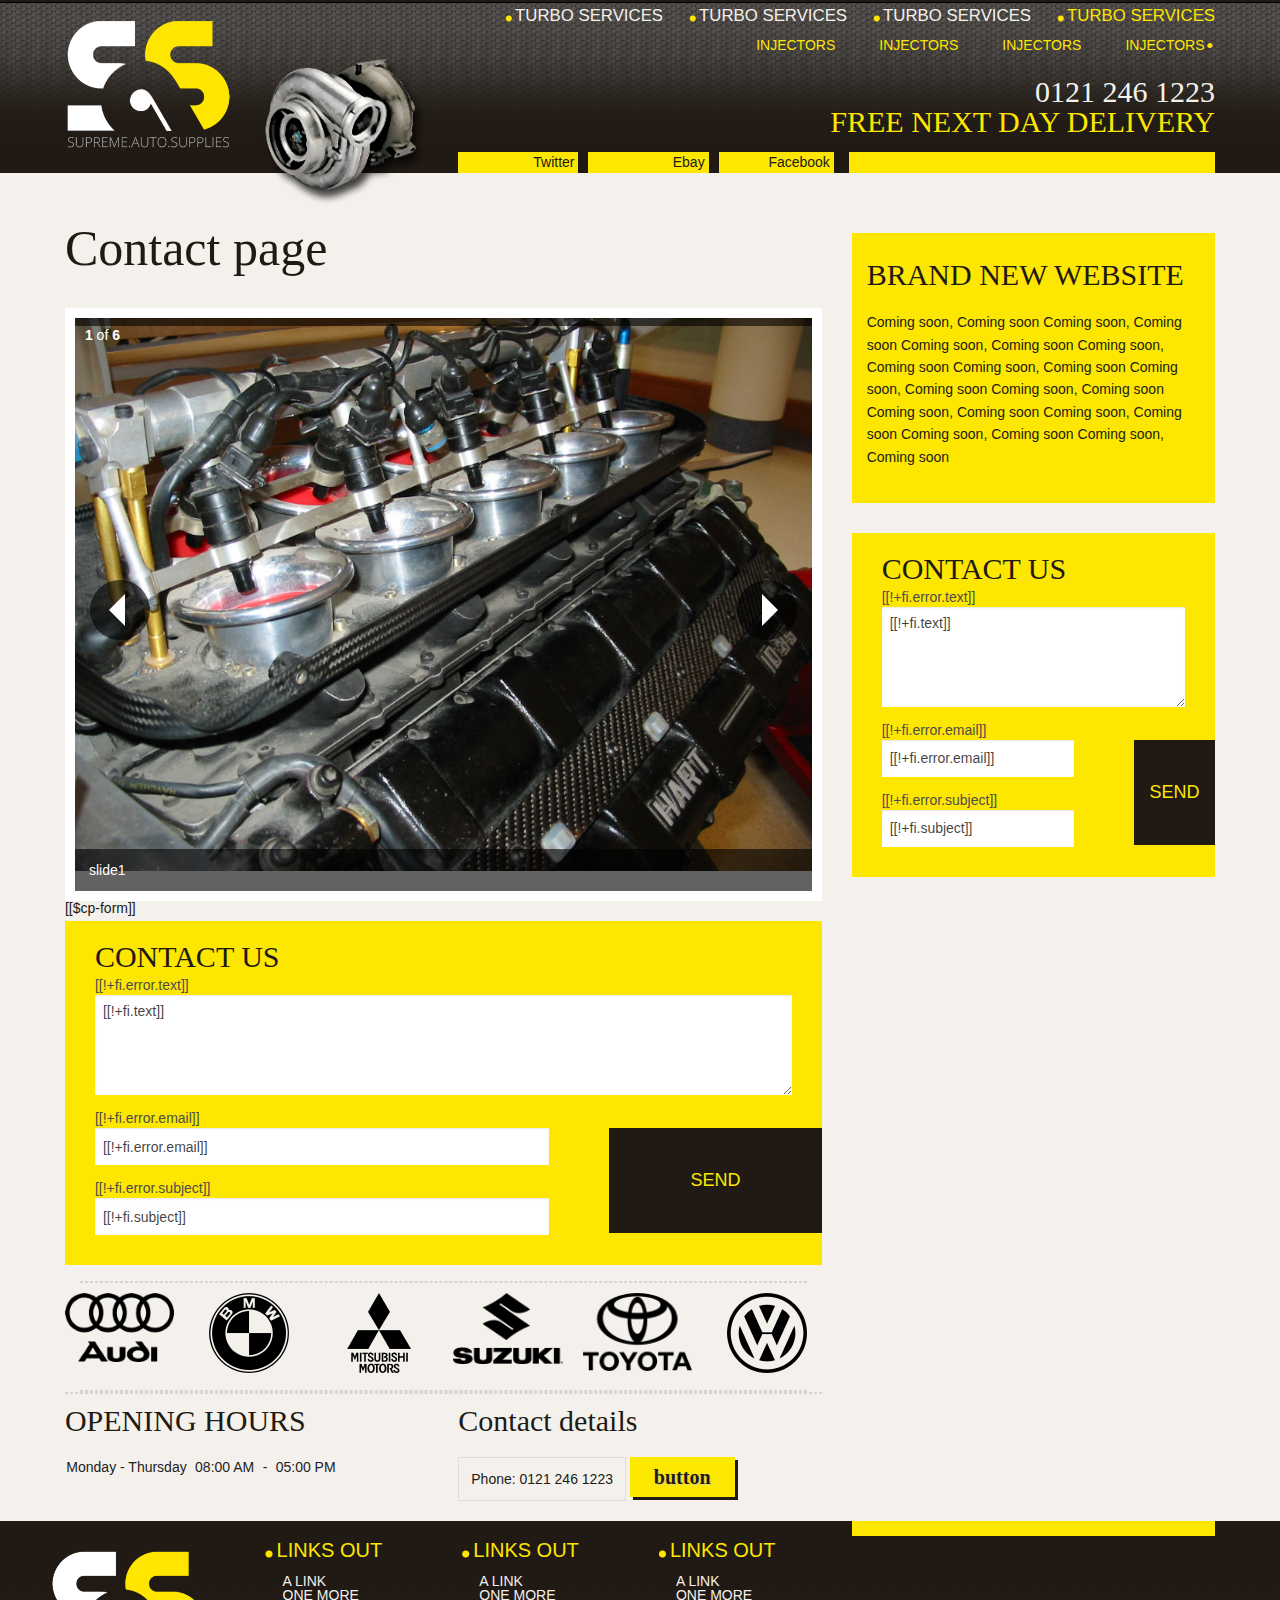
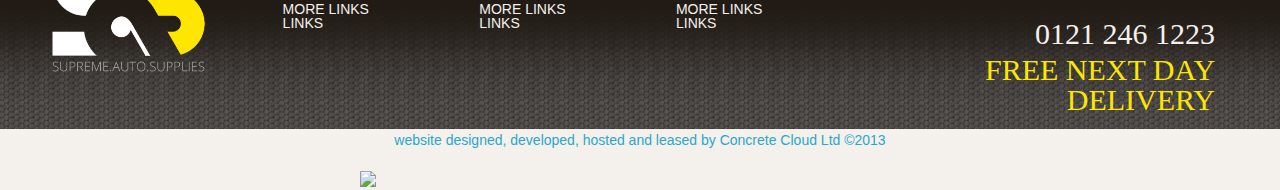
==== commit 5ea0a33f: "changed opening times table" ====
--- a/index.html
+++ b/index.html
@@ -165,27 +165,18 @@
 			</div>
 			<div class="row">
 				<hr />
-				<div class="large-6 columns" id="opening-hours">
+				<div class="large-6 columns">
 					
-					<table>
+					<table id="opening-hours">
 					    <h2>OPENING HOURS</h2>
 					  <tbody>
 					    <tr>
-					      <td>Monday - Thursday</td>
-					      <td>08:00 AM - 05:00 PM</td>
+					      <td class="day">Monday - Thursday</td>
+					      <td>08:00 AM</td>
+					      <td>-</td>
+					      <td>05:00 PM</td>
 					    </tr>
-					    <tr>
-					      <td>Friday</td>
-					      <td>08:00 AM - 04:00 PM</td>
-					    </tr>
-					    <tr>
-					    	<td>Saturday</td>
-					     	<td>08:00 AM - 12:00 AM</td>
-					    </tr>
-					    <tr>
-					      <td>Sunday</td>
-					      <td>Closed</td>
-					    </tr>
+					    
 					  </tbody>
 					</table>
 				</div>
--- a/stylesheets/app.css
+++ b/stylesheets/app.css
@@ -1 +1 @@
-@font-face{font-family:"BAUHS93";src:url("http://fontsforweb.com/public/fonts/2802/BAUHS93.eot");src:local("Bauhaus 93"),url("http://fontsforweb.com/public/fonts/2802/BAUHS93.woff") format("woff"),url("http://fontsforweb.com/public/fonts/2802/BAUHS93.ttf") format("truetype")}body{background:#f4f1ec !important;border-top:2px solid #211a14}header{background:#211a14 url("../images/header-bkg-texture.png") repeat-x top center;margin-bottom:30px;border-top:1px solid #000}header #logo{margin-bottom:15px}header img{margin-top:15px}header img#turbo{margin-top:55px;margin-bottom:-55px}header h2{text-align:right;color:#f4f1ec;line-height:1em;margin-bottom:0em;margin-top:0em}header h2 span{color:#fde700}header #sub-nav .inline-list{background:#fde700;margin:5px 0 0 0;padding:0 0 0 0;border-top:10px solid #211a14;line-height:1.2em}header #sub-nav .inline-list li{background:#fde700;padding:2px 4px;margin-left:0px;text-align:right;width:9.3em;border-right:10px solid #211a14}header #sub-nav .inline-list li a{color:#211a14}header #sub-nav .inline-list li.last{border-right:15px solid #211a14}#yellow-block{height:15px;background:#fde700;margin-bottom:15px}footer{background:#211a14 url("../images/footer-bkg-texture.png") repeat-x bottom center;padding:0px}footer .large-2{padding-top:15px}footer #footer-logo{padding:2em 0 1em 0}footer #footer-logo img{padding-right:20%}footer h2{text-align:right;color:#f4f1ec;line-height:1em;margin-bottom:0em}footer h2 span{color:#fde700}footer h3{color:#fde700;margin-top:0px;font-family:"Open Sans","Helvetica",Helvetica,Arial,sans-serif}footer h3:before{font-family:BAUHS93;font-size:3em;content:'.';line-height:1px;color:#fde700}footer ul{margin-left:1.5em}footer ul li{line-height:1em}footer a{color:#f4f1ec}footer a:hover{color:#fde700}footer #order-info{padding-top:5.5em;padding-bottom:1em;border-top:15px solid #fde700}nav{padding:0;margin-bottom:1em}nav .section-container{margin-bottom:1em}nav .inline-list:before{font-family:BAUHS93;font-size:3em;content:'.';line-height:1px;color:#fde700;float:right}nav .inline-list>li{list-style:none;float:right;margin-left:3.14286em;display:block}nav .inline-list>li a{font-size:1em;color:#fde700}@media only screen and (min-width: 48em){nav .section-container.auto section .title,nav .section-container.auto .section .title{border:0px solid #ccc;background-color:transparent;color:#f4f1ec}nav .section-container.auto section.active .title,nav .section-container.auto .section.active .title,nav .section-container section .title,nav .section-container .section .title{background-color:transparent}nav .section-container.auto section:last-child .title,nav .section-container.auto .section:last-child .title{border-right:0px solid #ccc}nav .section-container.auto section .content,nav .section-container.auto .section .content{border:0px solid #ccc}nav section p.title a:before{font-family:BAUHS93;font-size:3em;content:'.';line-height:1px;color:#fde700}}nav .section-container section .title a,nav .section-container .section .title a,nav .section-container.auto section .title a,nav .section-container.auto .section .title a{color:#f4f1ec;font-size:1.2em;padding:0em 0em 5px 1.4em}nav .section-container section .title a:hover,nav .section-container .section .title a:hover,nav .section-container.auto section .title a:hover,nav .section-container.auto .section .title a:hover{background-color:transparent}nav .section-container section .title:hover,nav .section-container .section .title:hover,nav .section-container.auto section .title:hover,nav .section-container.auto .section .title:hover{background-color:transparent}nav .section-container section .content,nav .section-container .section .content,nav .section-container.auto section .content,nav .section-container.auto .section .content{background-color:transparent;padding:0}nav .section-container section.active .title a,nav .section-container .section.active .title a{color:#fde700}nav .section-container section .content,nav .section-container .section .content{background-color:transparent}nav .section-container section .content,nav .section-container .section .content{padding:0}nav .section-container section .title:hover,nav .section-container .section .title:hover{background-color:transparent}nav section a:hover{color:#fde700 !important}nav .section-container section .title,nav .section-container .section .title,nav .section-container.auto section .title,nav .section-container.auto .section .title{background-color:transparent}nav .section-container section.active .title,nav .section-container .section.active .title,nav .section-container.auto section.active .title,nav .section-container.auto .section.active .title{background:transparent}#content #brands-stocked li{text-align:center;padding-top:10px}#content .orbit-container{border:10px solid #fff}#content .orbit-container .orbit-next>span{margin-left:-5px}#content .orbit-container .orbit-prev>span{margin-left:3px}#content .orbit-container .orbit-prev,#content .orbit-container .orbit-next{-webkit-border-radius:30px 30px;-moz-border-radius:30px / 30px;border-radius:30px / 30px}#content .orbit-container .orbit-prev,#content .orbit-container .orbit-next{width:60px}#content .orbit-container .orbit-prev{left:15px}#content .orbit-container .orbit-next{right:15px}#content .orbit-container .orbit-timer{position:absolute;top:0px;left:0px;height:8px;width:100%}#content .orbit-container .orbit-timer.paused>span,#content .orbit-container .orbit-timer>span{top:45px;right:15px;height:14px;width:14px}#content .orbit-bullets{margin:0 auto 30px auto;overflow:hidden;position:absolute;top:15px;right:30px}#content .orbit-bullets li{width:14px;height:14px;background:#000;border:solid 0px #000;-webkit-border-radius:0px;border-radius:0px}#content .orbit-bullets li.active{background:#fff}#content .orbit-container .orbit-slide-number{font-size:14px;color:#fff}hr{border:1px dashed #d6d4cf !important;margin:0 15px !important}#sidebar{margin-top:30px}form{padding:0px 30px 0px 30px !important}form h2{padding-top:0.5em;margin-bottom:0em}form textarea{height:100px}form textarea,form input{border:0px!important;-webkit-box-shadow:rgba(0,0,0,0.1) 0 1px 2px inset;-moz-box-shadow:rgba(0,0,0,0.1) 0 1px 2px inset;box-shadow:rgba(0,0,0,0.1) 0 1px 2px inset}form .huge-button{font-size:18px;background:#211a14;width:100%;color:#fde700;padding:40px 0px;position:relative;bottom:-17px;right:-30px;border:2px solid #211a14 !important}form .huge-button:hover{border:2px solid #f4f1ec !important;-webkit-transition-property:border;-moz-transition-property:border;-o-transition-property:border;transition-property:border;-webkit-transition-duration:800ms;-moz-transition-duration:800ms;-o-transition-duration:800ms;transition-duration:800ms}form,.sidebar-box{background:#fde700}.sidebar-box{padding:15px;margin:0 0 30px 0;width:100%}#opening-hours table{background:#f4f1ec;border:0}#opening-hours table tr{background:#f4f1ec;border:0}#opening-hours table tr td{padding:0.1em 0.5em 0.1em 0.1em;background:#f4f1ec;border:0}.cta-button{-webkit-box-shadow:#211a14 3px 3px 0px 0px;-moz-box-shadow:#211a14 3px 3px 0px 0px;box-shadow:#211a14 3px 3px 0px 0px;background:-webkit-gradient(linear, left top, left bottom, color-stop(0.05, #fde800), color-stop(1, #fde800));background:-moz-linear-gradient(center top, #fde800 5%, #fde800 100%);filter:progid:DXImageTransform.Microsoft.gradient(startColorstr='#fde800', endColorstr='#fde800');background-color:#fde800;display:inline-block;color:#211a14;font-family:Trebuchet MS;font-size:20px;font-weight:bold;padding:10px 24px;text-decoration:none;text-shadow:1px 1px 0px #ded17c;cursor:pointer}.cta-button:hover{background:-webkit-gradient(linear, left top, left bottom, color-stop(0.05, #fde800), color-stop(1, #fde800));background:-moz-linear-gradient(center top, #fde800 5%, #fde800 100%);filter:progid:DXImageTransform.Microsoft.gradient(startColorstr='#fde800', endColorstr='#fde800');background-color:#fde800;color:#211a14;cursor:pointer}.cta-button:active{position:relative;-webkit-box-shadow:#211a14 2px 2px 0px 0px;-moz-box-shadow:#211a14 2px 2px 0px 0px;box-shadow:#211a14 2px 2px 0px 0px;top:1px}#concretecloud img{width:250px}*,*:before,*:after{-moz-box-sizing:border-box;-webkit-box-sizing:border-box;box-sizing:border-box}html,body{font-size:14px}body{background:#fff;color:#211a14;padding:0;margin:0;font-family:"Open Sans","Helvetica",Helvetica,Arial,sans-serif;font-weight:normal;font-style:normal;line-height:1;position:relative}a:focus{outline:none}img,object,embed{max-width:100%;height:auto}object,embed{height:100%}img{-ms-interpolation-mode:bicubic}#map_canvas img,#map_canvas embed,#map_canvas object,.map_canvas img,.map_canvas embed,.map_canvas object{max-width:none !important}.left{float:left !important}.right{float:right !important}.text-left{text-align:left !important}.text-right{text-align:right !important}.text-center{text-align:center !important}.text-justify{text-align:justify !important}.hide{display:none}.antialiased{-webkit-font-smoothing:antialiased}img{display:inline-block}textarea{height:auto;min-height:50px}select{width:100%}.row{width:100%;margin-left:auto;margin-right:auto;margin-top:0;margin-bottom:0;max-width:84.29em;*zoom:1}.row:before,.row:after{content:" ";display:table}.row:after{clear:both}.row .column,.row .columns{position:relative;padding-left:1.07em;padding-right:1.07em;width:100%;float:left}.row.collapse .column,.row.collapse .columns{position:relative;padding-left:0;padding-right:0;float:left}.row .row{width:auto;margin-left:-1.07em;margin-right:-1.07em;margin-top:0;margin-bottom:0;max-width:none;*zoom:1}.row .row:before,.row .row:after{content:" ";display:table}.row .row:after{clear:both}.row .row.collapse{width:auto;margin:0;max-width:none;*zoom:1}.row .row.collapse:before,.row .row.collapse:after{content:" ";display:table}.row .row.collapse:after{clear:both}@media only screen{.row .column,.row .columns{position:relative;padding-left:1.07em;padding-right:1.07em;float:left}.row .small-1{position:relative;width:8.33333%}.row .small-2{position:relative;width:16.66667%}.row .small-3{position:relative;width:25%}.row .small-4{position:relative;width:33.33333%}.row .small-5{position:relative;width:41.66667%}.row .small-6{position:relative;width:50%}.row .small-7{position:relative;width:58.33333%}.row .small-8{position:relative;width:66.66667%}.row .small-9{position:relative;width:75%}.row .small-10{position:relative;width:83.33333%}.row .small-11{position:relative;width:91.66667%}.row .small-12{position:relative;width:100%}.row .small-offset-1{position:relative;margin-left:8.33333%}.row .small-offset-2{position:relative;margin-left:16.66667%}.row .small-offset-3{position:relative;margin-left:25%}.row .small-offset-4{position:relative;margin-left:33.33333%}.row .small-offset-5{position:relative;margin-left:41.66667%}.row .small-offset-6{position:relative;margin-left:50%}.row .small-offset-7{position:relative;margin-left:58.33333%}.row .small-offset-8{position:relative;margin-left:66.66667%}.row .small-offset-9{position:relative;margin-left:75%}.row .small-offset-10{position:relative;margin-left:83.33333%}[class*="column"]+[class*="column"]:last-child{float:right}[class*="column"]+[class*="column"].end{float:left}.column.small-centered,.columns.small-centered{position:relative;margin-left:auto;margin-right:auto;float:none !important}}@media only screen and (min-width: 48em){.row .large-1{position:relative;width:8.33333%}.row .large-2{position:relative;width:16.66667%}.row .large-3{position:relative;width:25%}.row .large-4{position:relative;width:33.33333%}.row .large-5{position:relative;width:41.66667%}.row .large-6{position:relative;width:50%}.row .large-7{position:relative;width:58.33333%}.row .large-8{position:relative;width:66.66667%}.row .large-9{position:relative;width:75%}.row .large-10{position:relative;width:83.33333%}.row .large-11{position:relative;width:91.66667%}.row .large-12{position:relative;width:100%}.row .large-offset-1{position:relative;margin-left:8.33333%}.row .large-offset-2{position:relative;margin-left:16.66667%}.row .large-offset-3{position:relative;margin-left:25%}.row .large-offset-4{position:relative;margin-left:33.33333%}.row .large-offset-5{position:relative;margin-left:41.66667%}.row .large-offset-6{position:relative;margin-left:50%}.row .large-offset-7{position:relative;margin-left:58.33333%}.row .large-offset-8{position:relative;margin-left:66.66667%}.row .large-offset-9{position:relative;margin-left:75%}.row .large-offset-10{position:relative;margin-left:83.33333%}.push-2{position:relative;left:16.66667%;right:auto}.pull-2{position:relative;right:16.66667%;left:auto}.push-3{position:relative;left:25%;right:auto}.pull-3{position:relative;right:25%;left:auto}.push-4{position:relative;left:33.33333%;right:auto}.pull-4{position:relative;right:33.33333%;left:auto}.push-5{position:relative;left:41.66667%;right:auto}.pull-5{position:relative;right:41.66667%;left:auto}.push-6{position:relative;left:50%;right:auto}.pull-6{position:relative;right:50%;left:auto}.push-7{position:relative;left:58.33333%;right:auto}.pull-7{position:relative;right:58.33333%;left:auto}.push-8{position:relative;left:66.66667%;right:auto}.pull-8{position:relative;right:66.66667%;left:auto}.push-9{position:relative;left:75%;right:auto}.pull-9{position:relative;right:75%;left:auto}.push-10{position:relative;left:83.33333%;right:auto}.pull-10{position:relative;right:83.33333%;left:auto}.small-push-2{left:inherit}.small-pull-2{right:inherit}.small-push-3{left:inherit}.small-pull-3{right:inherit}.small-push-4{left:inherit}.small-pull-4{right:inherit}.small-push-5{left:inherit}.small-pull-5{right:inherit}.small-push-6{left:inherit}.small-pull-6{right:inherit}.small-push-7{left:inherit}.small-pull-7{right:inherit}.small-push-8{left:inherit}.small-pull-8{right:inherit}.small-push-9{left:inherit}.small-pull-9{right:inherit}.small-push-10{left:inherit}.small-pull-10{right:inherit}.column.large-centered,.columns.large-centered{position:relative;margin-left:auto;margin-right:auto;float:none !important}}.show-for-small,.show-for-medium-down,.show-for-large-down{display:inherit !important}.show-for-medium,.show-for-medium-up,.show-for-large,.show-for-large-up,.show-for-xlarge{display:none !important}.hide-for-medium,.hide-for-medium-up,.hide-for-large,.hide-for-large-up,.hide-for-xlarge{display:inherit !important}.hide-for-small,.hide-for-medium-down,.hide-for-large-down{display:none !important}table.show-for-small,table.show-for-medium-down,table.show-for-large-down,table.hide-for-medium,table.hide-for-medium-up,table.hide-for-large,table.hide-for-large-up,table.hide-for-xlarge{display:table}thead.show-for-small,thead.show-for-medium-down,thead.show-for-large-down,thead.hide-for-medium,thead.hide-for-medium-up,thead.hide-for-large,thead.hide-for-large-up,thead.hide-for-xlarge{display:table-header-group !important}tbody.show-for-small,tbody.show-for-medium-down,tbody.show-for-large-down,tbody.hide-for-medium,tbody.hide-for-medium-up,tbody.hide-for-large,tbody.hide-for-large-up,tbody.hide-for-xlarge{display:table-row-group !important}tr.show-for-small,tr.show-for-medium-down,tr.show-for-large-down,tr.hide-for-medium,tr.hide-for-medium-up,tr.hide-for-large,tr.hide-for-large-up,tr.hide-for-xlarge{display:table-row !important}td.show-for-small,td.show-for-medium-down,td.show-for-large-down,td.hide-for-medium,td.hide-for-medium-up,td.hide-for-large,td.hide-for-large-up,td.hide-for-xlarge,th.show-for-small,th.show-for-medium-down,th.show-for-large-down,th.hide-for-medium,th.hide-for-medium-up,th.hide-for-large,th.hide-for-large-up,th.hide-for-xlarge{display:table-cell !important}@media only screen and (min-width: 48em){.show-for-medium,.show-for-medium-up{display:inherit !important}.show-for-small{display:none !important}.hide-for-small{display:inherit !important}.hide-for-medium,.hide-for-medium-up{display:none !important}table.show-for-medium,table.show-for-medium-up,table.hide-for-small{display:table}thead.show-for-medium,thead.show-for-medium-up,thead.hide-for-small{display:table-header-group !important}tbody.show-for-medium,tbody.show-for-medium-up,tbody.hide-for-small{display:table-row-group !important}tr.show-for-medium,tr.show-for-medium-up,tr.hide-for-small{display:table-row !important}td.show-for-medium,td.show-for-medium-up,td.hide-for-small,th.show-for-medium,th.show-for-medium-up,th.hide-for-small{display:table-cell !important}}@media only screen and (min-width: 80em){.show-for-large,.show-for-large-up{display:inherit !important}.show-for-medium,.show-for-medium-down{display:none !important}.hide-for-medium,.hide-for-medium-down{display:inherit !important}.hide-for-large,.hide-for-large-up{display:none !important}table.show-for-large,table.show-for-large-up,table.hide-for-medium,table.hide-for-medium-down{display:table}thead.show-for-large,thead.show-for-large-up,thead.hide-for-medium,thead.hide-for-medium-down{display:table-header-group !important}tbody.show-for-large,tbody.show-for-large-up,tbody.hide-for-medium,tbody.hide-for-medium-down{display:table-row-group !important}tr.show-for-large,tr.show-for-large-up,tr.hide-for-medium,tr.hide-for-medium-down{display:table-row !important}td.show-for-large,td.show-for-large-up,td.hide-for-medium,td.hide-for-medium-down,th.show-for-large,th.show-for-large-up,th.hide-for-medium,th.hide-for-medium-down{display:table-cell !important}}@media only screen and (min-width: 90em){.show-for-xlarge{display:inherit !important}.show-for-large,.show-for-large-down{display:none !important}.hide-for-large,.hide-for-large-down{display:inherit !important}.hide-for-xlarge{display:none !important}table.show-for-xlarge,table.hide-for-large,table.hide-for-large-down{display:table}thead.show-for-xlarge,thead.hide-for-large,thead.hide-for-large-down{display:table-header-group !important}tbody.show-for-xlarge,tbody.hide-for-large,tbody.hide-for-large-down{display:table-row-group !important}tr.show-for-xlarge,tr.hide-for-large,tr.hide-for-large-down{display:table-row !important}td.show-for-xlarge,td.hide-for-large,td.hide-for-large-down,th.show-for-xlarge,th.hide-for-large,th.hide-for-large-down{display:table-cell !important}}.show-for-landscape,.hide-for-portrait{display:inherit !important}.hide-for-landscape,.show-for-portrait{display:none !important}table.hide-for-landscape,table.show-for-portrait{display:table}thead.hide-for-landscape,thead.show-for-portrait{display:table-header-group !important}tbody.hide-for-landscape,tbody.show-for-portrait{display:table-row-group !important}tr.hide-for-landscape,tr.show-for-portrait{display:table-row !important}td.hide-for-landscape,td.show-for-portrait,th.hide-for-landscape,th.show-for-portrait{display:table-cell !important}@media only screen and (orientation: landscape){.show-for-landscape,.hide-for-portrait{display:inherit !important}.hide-for-landscape,.show-for-portrait{display:none !important}table.show-for-landscape,table.hide-for-portrait{display:table}thead.show-for-landscape,thead.hide-for-portrait{display:table-header-group !important}tbody.show-for-landscape,tbody.hide-for-portrait{display:table-row-group !important}tr.show-for-landscape,tr.hide-for-portrait{display:table-row !important}td.show-for-landscape,td.hide-for-portrait,th.show-for-landscape,th.hide-for-portrait{display:table-cell !important}}@media only screen and (orientation: portrait){.show-for-portrait,.hide-for-landscape{display:inherit !important}.hide-for-portrait,.show-for-landscape{display:none !important}table.show-for-portrait,table.hide-for-landscape{display:table}thead.show-for-portrait,thead.hide-for-landscape{display:table-header-group !important}tbody.show-for-portrait,tbody.hide-for-landscape{display:table-row-group !important}tr.show-for-portrait,tr.hide-for-landscape{display:table-row !important}td.show-for-portrait,td.hide-for-landscape,th.show-for-portrait,th.hide-for-landscape{display:table-cell !important}}.show-for-touch{display:none !important}.hide-for-touch{display:inherit !important}.touch .show-for-touch{display:inherit !important}.touch .hide-for-touch{display:none !important}table.hide-for-touch{display:table}.touch table.show-for-touch{display:table}thead.hide-for-touch{display:table-header-group !important}.touch thead.show-for-touch{display:table-header-group !important}tbody.hide-for-touch{display:table-row-group !important}.touch tbody.show-for-touch{display:table-row-group !important}tr.hide-for-touch{display:table-row !important}.touch tr.show-for-touch{display:table-row !important}td.hide-for-touch{display:table-cell !important}.touch td.show-for-touch{display:table-cell !important}th.hide-for-touch{display:table-cell !important}.touch th.show-for-touch{display:table-cell !important}@media only screen{[class*="block-grid-"]{display:block;padding:0;margin:0 -10px;*zoom:1}[class*="block-grid-"]:before,[class*="block-grid-"]:after{content:" ";display:table}[class*="block-grid-"]:after{clear:both}[class*="block-grid-"]>li{display:block;height:auto;float:left;padding:0 10px 10px}.small-block-grid-1>li{width:100%;padding:0 10px 10px}.small-block-grid-1>li:nth-of-type(1n+1){clear:both}.small-block-grid-2>li{width:50%;padding:0 10px 10px}.small-block-grid-2>li:nth-of-type(2n+1){clear:both}.small-block-grid-3>li{width:33.33333%;padding:0 10px 10px}.small-block-grid-3>li:nth-of-type(3n+1){clear:both}.small-block-grid-4>li{width:25%;padding:0 10px 10px}.small-block-grid-4>li:nth-of-type(4n+1){clear:both}.small-block-grid-5>li{width:20%;padding:0 10px 10px}.small-block-grid-5>li:nth-of-type(5n+1){clear:both}.small-block-grid-6>li{width:16.66667%;padding:0 10px 10px}.small-block-grid-6>li:nth-of-type(6n+1){clear:both}.small-block-grid-7>li{width:14.28571%;padding:0 10px 10px}.small-block-grid-7>li:nth-of-type(7n+1){clear:both}.small-block-grid-8>li{width:12.5%;padding:0 10px 10px}.small-block-grid-8>li:nth-of-type(8n+1){clear:both}.small-block-grid-9>li{width:11.11111%;padding:0 10px 10px}.small-block-grid-9>li:nth-of-type(9n+1){clear:both}.small-block-grid-10>li{width:10%;padding:0 10px 10px}.small-block-grid-10>li:nth-of-type(10n+1){clear:both}.small-block-grid-11>li{width:9.09091%;padding:0 10px 10px}.small-block-grid-11>li:nth-of-type(11n+1){clear:both}.small-block-grid-12>li{width:8.33333%;padding:0 10px 10px}.small-block-grid-12>li:nth-of-type(12n+1){clear:both}}@media only screen and (min-width: 48em){.large-block-grid-1>li{width:100%;padding:0 10px 10px}.large-block-grid-1>li:nth-of-type(1n+1){clear:both}.large-block-grid-2>li{width:50%;padding:0 10px 10px}.large-block-grid-2>li:nth-of-type(2n+1){clear:both}.large-block-grid-3>li{width:33.33333%;padding:0 10px 10px}.large-block-grid-3>li:nth-of-type(3n+1){clear:both}.large-block-grid-4>li{width:25%;padding:0 10px 10px}.large-block-grid-4>li:nth-of-type(4n+1){clear:both}.large-block-grid-5>li{width:20%;padding:0 10px 10px}.large-block-grid-5>li:nth-of-type(5n+1){clear:both}.large-block-grid-6>li{width:16.66667%;padding:0 10px 10px}.large-block-grid-6>li:nth-of-type(6n+1){clear:both}.large-block-grid-7>li{width:14.28571%;padding:0 10px 10px}.large-block-grid-7>li:nth-of-type(7n+1){clear:both}.large-block-grid-8>li{width:12.5%;padding:0 10px 10px}.large-block-grid-8>li:nth-of-type(8n+1){clear:both}.large-block-grid-9>li{width:11.11111%;padding:0 10px 10px}.large-block-grid-9>li:nth-of-type(9n+1){clear:both}.large-block-grid-10>li{width:10%;padding:0 10px 10px}.large-block-grid-10>li:nth-of-type(10n+1){clear:both}.large-block-grid-11>li{width:9.09091%;padding:0 10px 10px}.large-block-grid-11>li:nth-of-type(11n+1){clear:both}.large-block-grid-12>li{width:8.33333%;padding:0 10px 10px}.large-block-grid-12>li:nth-of-type(12n+1){clear:both}[class*="small-block-grid-"]>li{clear:none !important}}p.lead{font-size:1.25em;line-height:1.6}.subheader{line-height:1.4;color:#80654e;font-weight:300;margin-top:0.2em;margin-bottom:0.5em}div,dl,dt,dd,ul,ol,li,h1,h2,h3,h4,h5,h6,pre,form,p,blockquote,th,td{margin:0;padding:0;direction:ltr}a{color:#2ba6cb;text-decoration:none;line-height:inherit}a:hover,a:focus{color:#2795b6}a img{border:none}p{font-family:inherit;font-weight:normal;font-size:1em;line-height:1.6;margin-bottom:1.42857em;text-rendering:optimizeLegibility}p aside{font-size:1em;line-height:1.35;font-style:italic}h1,h2,h3,h4,h5,h6{font-family:"BAUHS93";font-weight:500;font-style:normal;color:#211a14;text-rendering:optimizeLegibility;margin-top:0.2em;margin-bottom:0.5em;line-height:1.18571em}h1 small,h2 small,h3 small,h4 small,h5 small,h6 small{font-size:60%;color:#80654e;line-height:0}h1{font-size:2.85714em}h2{font-size:1.42857em}h3{font-size:1.07143em}h4{font-size:0.92857em}h5{font-size:1.14286em}h6{font-size:1em}hr{border:solid #ddd;border-width:1px 0 0;clear:both;margin:1.42857em 0 1.35714em;height:0}em,i{font-style:italic;line-height:inherit}strong,b{font-weight:bold;line-height:inherit}small{font-size:60%;line-height:inherit}code{font-family:Consolas,"Liberation Mono",Courier,monospace;font-weight:bold;color:#7f0a0c}ul,ol,dl{font-size:1em;line-height:1.6;margin-bottom:1.42857em;list-style-position:outside;font-family:inherit}ul li ul,ul li ol{margin-left:1.42857em;margin-bottom:0;font-size:1em}ul.square li ul,ul.circle li ul,ul.disc li ul{list-style:inherit}ul.square{list-style-type:square}ul.circle{list-style-type:circle}ul.disc{list-style-type:disc}ul.no-bullet{list-style:none}ol li ul,ol li ol{margin-left:1.42857em;margin-bottom:0}dl dt{margin-bottom:0.3em;font-weight:bold}dl dd{margin-bottom:0.85714em}abbr,acronym{text-transform:uppercase;font-size:90%;color:#211a14;border-bottom:1px dotted #ddd;cursor:help}abbr{text-transform:none}blockquote{margin:0 0 1.42857em;padding:0.64286em 1.42857em 0 1.35714em;border-left:1px solid #ddd}blockquote cite{display:block;font-size:0.92857em;color:#614c3a}blockquote cite:before{content:"\2014 \0020"}blockquote cite a,blockquote cite a:visited{color:#614c3a}blockquote,blockquote p{line-height:1.6;color:#80654e}.vcard{display:inline-block;margin:0 0 1.42857em 0;border:1px solid #ddd;padding:0.71429em 0.85714em}.vcard li{margin:0;display:block}.vcard .fn{font-weight:bold;font-size:1.07143em}.vevent .summary{font-weight:bold}.vevent abbr{cursor:default;text-decoration:none;font-weight:bold;border:none;padding:0 0.07143em}@media only screen and (min-width: 48em){h1,h2,h3,h4,h5,h6{line-height:1.4}h1{font-size:3.57143em}h2{font-size:2.14286em}h3{font-size:1.42857em}h4{font-size:1.28571em}}.print-only{display:none !important}@media print{*{background:transparent !important;color:#000 !important;box-shadow:none !important;text-shadow:none !important}a,a:visited{text-decoration:underline}a[href]:after{content:" (" attr(href) ")"}abbr[title]:after{content:" (" attr(title) ")"}.ir a:after,a[href^="javascript:"]:after,a[href^="#"]:after{content:""}pre,blockquote{border:1px solid #999;page-break-inside:avoid}thead{display:table-header-group}tr,img{page-break-inside:avoid}img{max-width:100% !important}@page{margin:0.5cm}p,h2,h3{orphans:3;widows:3}h2,h3{page-break-after:avoid}.hide-on-print{display:none !important}.print-only{display:block !important}.hide-for-print{display:none !important}.show-for-print{display:inherit !important}}button,.button{border-style:solid;border-width:1px;cursor:pointer;font-family:inherit;font-weight:bold;line-height:1;margin:0 0 1.42857em;position:relative;text-decoration:none;text-align:center;display:inline-block;padding-top:0.85714em;padding-right:1.71429em;padding-bottom:0.92857em;padding-left:1.71429em;font-size:1.14286em;background-color:#2ba6cb;border-color:#2284a1;color:#fff}button:hover,button:focus,.button:hover,.button:focus{background-color:#2284a1}button:hover,button:focus,.button:hover,.button:focus{color:#fff}button.secondary,.button.secondary{background-color:#e9e9e9;border-color:#d0d0d0;color:#333}button.secondary:hover,button.secondary:focus,.button.secondary:hover,.button.secondary:focus{background-color:#d0d0d0}button.secondary:hover,button.secondary:focus,.button.secondary:hover,.button.secondary:focus{color:#333}button.success,.button.success{background-color:#5da423;border-color:#457a1a;color:#fff}button.success:hover,button.success:focus,.button.success:hover,.button.success:focus{background-color:#457a1a}button.success:hover,button.success:focus,.button.success:hover,.button.success:focus{color:#fff}button.alert,.button.alert{background-color:#c60f13;border-color:#970b0e;color:#fff}button.alert:hover,button.alert:focus,.button.alert:hover,.button.alert:focus{background-color:#970b0e}button.alert:hover,button.alert:focus,.button.alert:hover,.button.alert:focus{color:#fff}button.large,.button.large{padding-top:1.14286em;padding-right:2.28571em;padding-bottom:1.21429em;padding-left:2.28571em;font-size:1.42857em}button.small,.button.small{padding-top:0.64286em;padding-right:1.28571em;padding-bottom:0.71429em;padding-left:1.28571em;font-size:0.92857em}button.tiny,.button.tiny{padding-top:0.5em;padding-right:1em;padding-bottom:0.57143em;padding-left:1em;font-size:0.78571em}button.expand,.button.expand{padding-top:false;padding-right:0px;padding-bottom:false0.07143em;padding-left:0px;width:100%}button.left-align,.button.left-align{text-align:left;text-indent:0.85714em}button.right-align,.button.right-align{text-align:right;padding-right:0.85714em}button.disabled,button[disabled],.button.disabled,.button[disabled]{background-color:#2ba6cb;border-color:#2284a1;color:#fff;cursor:default;opacity:0.6;-webkit-box-shadow:none;box-shadow:none}button.disabled:hover,button.disabled:focus,button[disabled]:hover,button[disabled]:focus,.button.disabled:hover,.button.disabled:focus,.button[disabled]:hover,.button[disabled]:focus{background-color:#2284a1}button.disabled:hover,button.disabled:focus,button[disabled]:hover,button[disabled]:focus,.button.disabled:hover,.button.disabled:focus,.button[disabled]:hover,.button[disabled]:focus{color:#fff}button.disabled:hover,button.disabled:focus,button[disabled]:hover,button[disabled]:focus,.button.disabled:hover,.button.disabled:focus,.button[disabled]:hover,.button[disabled]:focus{background-color:#2ba6cb}button.disabled.secondary,button[disabled].secondary,.button.disabled.secondary,.button[disabled].secondary{background-color:#e9e9e9;border-color:#d0d0d0;color:#333;cursor:default;opacity:0.6;-webkit-box-shadow:none;box-shadow:none}button.disabled.secondary:hover,button.disabled.secondary:focus,button[disabled].secondary:hover,button[disabled].secondary:focus,.button.disabled.secondary:hover,.button.disabled.secondary:focus,.button[disabled].secondary:hover,.button[disabled].secondary:focus{background-color:#d0d0d0}button.disabled.secondary:hover,button.disabled.secondary:focus,button[disabled].secondary:hover,button[disabled].secondary:focus,.button.disabled.secondary:hover,.button.disabled.secondary:focus,.button[disabled].secondary:hover,.button[disabled].secondary:focus{color:#333}button.disabled.secondary:hover,button.disabled.secondary:focus,button[disabled].secondary:hover,button[disabled].secondary:focus,.button.disabled.secondary:hover,.button.disabled.secondary:focus,.button[disabled].secondary:hover,.button[disabled].secondary:focus{background-color:#e9e9e9}button.disabled.success,button[disabled].success,.button.disabled.success,.button[disabled].success{background-color:#5da423;border-color:#457a1a;color:#fff;cursor:default;opacity:0.6;-webkit-box-shadow:none;box-shadow:none}button.disabled.success:hover,button.disabled.success:focus,button[disabled].success:hover,button[disabled].success:focus,.button.disabled.success:hover,.button.disabled.success:focus,.button[disabled].success:hover,.button[disabled].success:focus{background-color:#457a1a}button.disabled.success:hover,button.disabled.success:focus,button[disabled].success:hover,button[disabled].success:focus,.button.disabled.success:hover,.button.disabled.success:focus,.button[disabled].success:hover,.button[disabled].success:focus{color:#fff}button.disabled.success:hover,button.disabled.success:focus,button[disabled].success:hover,button[disabled].success:focus,.button.disabled.success:hover,.button.disabled.success:focus,.button[disabled].success:hover,.button[disabled].success:focus{background-color:#5da423}button.disabled.alert,button[disabled].alert,.button.disabled.alert,.button[disabled].alert{background-color:#c60f13;border-color:#970b0e;color:#fff;cursor:default;opacity:0.6;-webkit-box-shadow:none;box-shadow:none}button.disabled.alert:hover,button.disabled.alert:focus,button[disabled].alert:hover,button[disabled].alert:focus,.button.disabled.alert:hover,.button.disabled.alert:focus,.button[disabled].alert:hover,.button[disabled].alert:focus{background-color:#970b0e}button.disabled.alert:hover,button.disabled.alert:focus,button[disabled].alert:hover,button[disabled].alert:focus,.button.disabled.alert:hover,.button.disabled.alert:focus,.button[disabled].alert:hover,.button[disabled].alert:focus{color:#fff}button.disabled.alert:hover,button.disabled.alert:focus,button[disabled].alert:hover,button[disabled].alert:focus,.button.disabled.alert:hover,.button.disabled.alert:focus,.button[disabled].alert:hover,.button[disabled].alert:focus{background-color:#c60f13}input.button,button.button{padding-top:0.92857em;padding-bottom:0.85714em}input.button.tiny,button.button.tiny{padding-top:0.57143em;padding-bottom:0.5em}input.button.small,button.button.small{padding-top:0.71429em;padding-bottom:0.64286em}input.button.large,button.button.large{padding-top:1.17857em;padding-bottom:1.17857em}@media only screen{.button{-webkit-box-shadow:0 1px 0 rgba(255,255,255,0.5) inset;box-shadow:0 1px 0 rgba(255,255,255,0.5) inset;-webkit-transition:background-color 300ms ease-out;-moz-transition:background-color 300ms ease-out;transition:background-color 300ms ease-out}.button:active{-webkit-box-shadow:0 1px 0 rgba(0,0,0,0.2) inset;box-shadow:0 1px 0 rgba(0,0,0,0.2) inset}.button.radius{-webkit-border-radius:3px;border-radius:3px}.button.round{-webkit-border-radius:1000px;border-radius:1000px}}@media only screen and (min-width: 48em){.button{display:inline-block}}form{margin:0 0 1.14286em}form .row .row{margin:-0.57143em}form .row .row .column,form .row .row .columns{padding:0 0.57143em}form .row .row.collapse{margin:0}form .row .row.collapse .column,form .row .row.collapse .columns{padding:0}form .row input.column,form .row input.columns{padding-left:0.57143em}label{font-size:1em;color:#4d4d4d;cursor:pointer;display:block;font-weight:500;margin-bottom:0.21429em}label.right{float:none;text-align:right}label.inline{margin:0 0 1.14286em 0;padding:0.71429em 0}.prefix,.postfix{display:block;position:relative;z-index:2;text-align:center;width:100%;padding-top:0;padding-bottom:0;border-style:solid;border-width:1px;overflow:hidden;font-size:1em;height:2.64286em;line-height:2.64286em}.postfix.button{padding-left:0;padding-right:0;padding-top:0;padding-bottom:0;text-align:center;line-height:2.42857em}.prefix.button{padding-left:0;padding-right:0;padding-top:0;padding-bottom:0;text-align:center;line-height:2.42857em}.prefix.button.radius{-webkit-border-radius:0;border-radius:0;-moz-border-radius-bottomleft:3px;-moz-border-radius-topleft:3px;-webkit-border-bottom-left-radius:3px;-webkit-border-top-left-radius:3px;border-bottom-left-radius:3px;border-top-left-radius:3px}.postfix.button.radius{-webkit-border-radius:0;border-radius:0;-moz-border-radius-topright:3px;-moz-border-radius-bottomright:3px;-webkit-border-top-right-radius:3px;-webkit-border-bottom-right-radius:3px;border-top-right-radius:3px;border-bottom-right-radius:3px}.prefix.button.round{-webkit-border-radius:0;border-radius:0;-moz-border-radius-bottomleft:1000px;-moz-border-radius-topleft:1000px;-webkit-border-bottom-left-radius:1000px;-webkit-border-top-left-radius:1000px;border-bottom-left-radius:1000px;border-top-left-radius:1000px}.postfix.button.round{-webkit-border-radius:0;border-radius:0;-moz-border-radius-topright:1000px;-moz-border-radius-bottomright:1000px;-webkit-border-top-right-radius:1000px;-webkit-border-bottom-right-radius:1000px;border-top-right-radius:1000px;border-bottom-right-radius:1000px}span.prefix{background:#f2f2f2;border-color:#d9d9d9;border-right:none;color:#333}span.prefix.radius{-webkit-border-radius:0;border-radius:0;-moz-border-radius-bottomleft:3px;-moz-border-radius-topleft:3px;-webkit-border-bottom-left-radius:3px;-webkit-border-top-left-radius:3px;border-bottom-left-radius:3px;border-top-left-radius:3px}span.postfix{background:#f2f2f2;border-color:#ccc;border-left:none;color:#333}span.postfix.radius{-webkit-border-radius:0;border-radius:0;-moz-border-radius-topright:3px;-moz-border-radius-bottomright:3px;-webkit-border-top-right-radius:3px;-webkit-border-bottom-right-radius:3px;border-top-right-radius:3px;border-bottom-right-radius:3px}.input-group.radius>*:first-child,.input-group.radius>*:first-child *{-webkit-border-radius:0;border-radius:0;-moz-border-radius-bottomleft:3px;-moz-border-radius-topleft:3px;-webkit-border-bottom-left-radius:3px;-webkit-border-top-left-radius:3px;border-bottom-left-radius:3px;border-top-left-radius:3px}.input-group.radius>*:last-child,.input-group.radius>*:last-child *{-webkit-border-radius:0;border-radius:0;-moz-border-radius-topright:3px;-moz-border-radius-bottomright:3px;-webkit-border-top-right-radius:3px;-webkit-border-bottom-right-radius:3px;border-top-right-radius:3px;border-bottom-right-radius:3px}.input-group.round>*:first-child,.input-group.round>*:first-child *{-webkit-border-radius:0;border-radius:0;-moz-border-radius-bottomleft:1000px;-moz-border-radius-topleft:1000px;-webkit-border-bottom-left-radius:1000px;-webkit-border-top-left-radius:1000px;border-bottom-left-radius:1000px;border-top-left-radius:1000px}.input-group.round>*:last-child,.input-group.round>*:last-child *{-webkit-border-radius:0;border-radius:0;-moz-border-radius-topright:1000px;-moz-border-radius-bottomright:1000px;-webkit-border-top-right-radius:1000px;-webkit-border-bottom-right-radius:1000px;border-top-right-radius:1000px;border-bottom-right-radius:1000px}input[type="text"],input[type="password"],input[type="date"],input[type="datetime"],input[type="datetime-local"],input[type="month"],input[type="week"],input[type="email"],input[type="number"],input[type="search"],input[type="tel"],input[type="time"],input[type="url"],textarea{background-color:#fff;font-family:inherit;border:1px solid #ccc;-webkit-box-shadow:inset 0 1px 2px rgba(0,0,0,0.1);box-shadow:inset 0 1px 2px rgba(0,0,0,0.1);color:rgba(0,0,0,0.75);display:block;font-size:1em;margin:0 0 1.14286em 0;padding:0.57143em;height:2.64286em;width:100%;-moz-box-sizing:border-box;-webkit-box-sizing:border-box;box-sizing:border-box;-webkit-transition:all 0.15s linear;-moz-transition:all 0.15s linear;transition:all 0.15s linear}input[type="text"]:focus,input[type="password"]:focus,input[type="date"]:focus,input[type="datetime"]:focus,input[type="datetime-local"]:focus,input[type="month"]:focus,input[type="week"]:focus,input[type="email"]:focus,input[type="number"]:focus,input[type="search"]:focus,input[type="tel"]:focus,input[type="time"]:focus,input[type="url"]:focus,textarea:focus{background:#fafafa;border-color:#999;outline:none}input[type="text"][disabled],input[type="password"][disabled],input[type="date"][disabled],input[type="datetime"][disabled],input[type="datetime-local"][disabled],input[type="month"][disabled],input[type="week"][disabled],input[type="email"][disabled],input[type="number"][disabled],input[type="search"][disabled],input[type="tel"][disabled],input[type="time"][disabled],input[type="url"][disabled],textarea[disabled]{background-color:#ddd}fieldset{border:solid 0px #ddd;padding:1.42857em;margin:1.28571em 0}fieldset legend{font-weight:bold;background:#fff;padding:0 0.21429em;margin:0;margin-left:-0.21429em}.error input,input.error,.error textarea,textarea.error{border-color:#c60f13;background-color:rgba(198,15,19,0.1)}.error input:focus,input.error:focus,.error textarea:focus,textarea.error:focus{background:#fafafa;border-color:#999}.error label,label.error{color:#c60f13}.error small,small.error{display:block;padding:0.42857em 0.28571em;margin-top:-1.5em;margin-bottom:1.14286em;font-size:0.85714em;font-weight:bold;background:#c60f13;color:#fff}form.custom .custom{display:inline-block;width:16px;height:16px;position:relative;top:2px;border:solid 1px #ccc;background:#fff}form.custom .custom.radio{-webkit-border-radius:1000px;border-radius:1000px}form.custom .custom.checkbox:before{content:"";display:block;line-height:0.8;height:14px;width:14px;text-align:center;position:absolute;top:0;left:0;font-size:14px;color:#fff}form.custom .custom.radio.checked:before{content:"";display:block;width:8px;height:8px;-webkit-border-radius:1000px;border-radius:1000px;background:#222;position:relative;top:3px;left:3px}form.custom .custom.checkbox.checked:before{content:"\00d7";color:#222}form.custom .custom.dropdown{display:block;position:relative;top:0;height:2.64286em;margin-bottom:1.42857em;margin-top:0px;padding:0px;width:100%;background:#fff;background:-moz-linear-gradient(top, #fff 0%, #f3f3f3 100%);background:-webkit-linear-gradient(top, #fff 0%, #f3f3f3 100%);background:linear-gradient(to bottom, #ffffff 0%,#f3f3f3 100%);-webkit-box-shadow:none;box-shadow:none;font-size:1em;vertical-align:top}form.custom .custom.dropdown ul{overflow-y:auto;max-height:200px}form.custom .custom.dropdown .current{cursor:default;white-space:nowrap;line-height:2.57143em;color:rgba(0,0,0,0.75);text-decoration:none;overflow:hidden;display:block;margin-left:0.57143em;margin-right:2.64286em}form.custom .custom.dropdown .selector{cursor:default;position:absolute;width:2.85714em;height:2.64286em;display:block;right:0;top:0}form.custom .custom.dropdown .selector:after{content:"";display:block;content:"";display:block;width:0;height:0;border:solid 5px;border-color:#aaa transparent transparent transparent;position:absolute;left:1.07143em;top:50%;margin-top:-3px}form.custom .custom.dropdown:hover a.selector:after,form.custom .custom.dropdown.open a.selector:after{content:"";display:block;width:0;height:0;border:solid 5px;border-color:#222 transparent transparent transparent}form.custom .custom.dropdown .disabled{color:#888}form.custom .custom.dropdown .disabled:hover{background:transparent;color:#888}form.custom .custom.dropdown .disabled:hover:after{display:none}form.custom .custom.dropdown.open ul{display:block;z-index:10;min-width:100%;-moz-box-sizing:content-box;-webkit-box-sizing:content-box;box-sizing:content-box}form.custom .custom.dropdown.small{max-width:134px}form.custom .custom.dropdown.medium{max-width:254px}form.custom .custom.dropdown.large{max-width:434px}form.custom .custom.dropdown.expand{width:100% !important}form.custom .custom.dropdown.open.small ul{min-width:134px;-moz-box-sizing:border-box;-webkit-box-sizing:border-box;box-sizing:border-box}form.custom .custom.dropdown.open.medium ul{min-width:254px;-moz-box-sizing:border-box;-webkit-box-sizing:border-box;box-sizing:border-box}form.custom .custom.dropdown.open.large ul{min-width:434px;-moz-box-sizing:border-box;-webkit-box-sizing:border-box;box-sizing:border-box}form.custom .custom.dropdown ul{position:absolute;width:auto;display:none;margin:0;left:-1px;top:auto;-webkit-box-shadow:0 2px 2px 0px rgba(0,0,0,0.1);box-shadow:0 2px 2px 0px rgba(0,0,0,0.1);margin:0;padding:0;background:#fff;border:solid 1px #ccc;font-size:14px}form.custom .custom.dropdown ul li{color:#555;font-size:1em;cursor:default;padding-top:0.28571em;padding-bottom:0.28571em;padding-left:0.42857em;padding-right:2.71429em;min-height:1.71429em;line-height:1.71429em;margin:0;white-space:nowrap;list-style:none}form.custom .custom.dropdown ul li.selected{background:#eee;color:#000}form.custom .custom.dropdown ul li:hover{background-color:#e4e4e4;color:#000}form.custom .custom.dropdown ul li.selected:hover{background:#eee;cursor:default;color:#000}form.custom .custom.dropdown ul.show{display:block}form.custom .custom.disabled{background-color:#ddd}.button-group{list-style:none;margin:0;*zoom:1}.button-group:before,.button-group:after{content:" ";display:table}.button-group:after{clear:both}.button-group>*{margin:0 0 0 -1px;float:left}.button-group>*:first-child{margin-left:0}.button-group.radius>*:first-child,.button-group.radius>*:first-child>a,.button-group.radius>*:first-child>button{-webkit-border-radius:0;border-radius:0;-moz-border-radius-bottomleft:3px;-moz-border-radius-topleft:3px;-webkit-border-bottom-left-radius:3px;-webkit-border-top-left-radius:3px;border-bottom-left-radius:3px;border-top-left-radius:3px}.button-group.radius>*:last-child,.button-group.radius>*:last-child>a,.button-group.radius>*:last-child>button{-webkit-border-radius:0;border-radius:0;-moz-border-radius-topright:3px;-moz-border-radius-bottomright:3px;-webkit-border-top-right-radius:3px;-webkit-border-bottom-right-radius:3px;border-top-right-radius:3px;border-bottom-right-radius:3px}.button-group.round>*:first-child,.button-group.round>*:first-child>a,.button-group.round>*:first-child>button{-webkit-border-radius:0;border-radius:0;-moz-border-radius-bottomleft:1000px;-moz-border-radius-topleft:1000px;-webkit-border-bottom-left-radius:1000px;-webkit-border-top-left-radius:1000px;border-bottom-left-radius:1000px;border-top-left-radius:1000px}.button-group.round>*:last-child,.button-group.round>*:last-child>a,.button-group.round>*:last-child>button{-webkit-border-radius:0;border-radius:0;-moz-border-radius-topright:1000px;-moz-border-radius-bottomright:1000px;-webkit-border-top-right-radius:1000px;-webkit-border-bottom-right-radius:1000px;border-top-right-radius:1000px;border-bottom-right-radius:1000px}.button-group.even-2 li{width:50%}.button-group.even-2 li .button{width:100%}.button-group.even-3 li{width:33.33333%}.button-group.even-3 li .button{width:100%}.button-group.even-4 li{width:25%}.button-group.even-4 li .button{width:100%}.button-group.even-5 li{width:20%}.button-group.even-5 li .button{width:100%}.button-group.even-6 li{width:16.66667%}.button-group.even-6 li .button{width:100%}.button-group.even-7 li{width:14.28571%}.button-group.even-7 li .button{width:100%}.button-group.even-8 li{width:12.5%}.button-group.even-8 li .button{width:100%}.button-bar{*zoom:1}.button-bar:before,.button-bar:after{content:" ";display:table}.button-bar:after{clear:both}.button-bar .button-group{float:left;margin-right:0.71429em}.button-bar .button-group div{overflow:hidden}.dropdown.button{position:relative;padding-right:3.64286em}.dropdown.button:before{position:absolute;content:"";width:0;height:0;display:block;border-style:solid;border-color:#fff transparent transparent transparent;top:50%}.dropdown.button:before{border-width:0.64286em;right:1.71429em;margin-top:-0.28571em}.dropdown.button:before{border-color:#fff transparent transparent transparent}.dropdown.button.tiny{padding-right:2.5em}.dropdown.button.tiny:before{border-width:0.5em;right:1em;margin-top:-0.17857em}.dropdown.button.tiny:before{border-color:#fff transparent transparent transparent}.dropdown.button.small{padding-right:3.21429em}.dropdown.button.small:before{border-width:0.64286em;right:1.28571em;margin-top:-0.25em}.dropdown.button.small:before{border-color:#fff transparent transparent transparent}.dropdown.button.large{padding-right:4.57143em}.dropdown.button.large:before{border-width:0.71429em;right:2em;margin-top:-0.35714em}.dropdown.button.large:before{border-color:#fff transparent transparent transparent}.dropdown.button.secondary:before{border-color:#333 transparent transparent transparent}.split.button{position:relative;padding-right:5.48571em}.split.button span{display:block;height:100%;position:absolute;right:0;top:0;border-left:solid 1px}.split.button span:before{position:absolute;content:"";width:0;height:0;display:block;border-style:solid;left:50%}.split.button span:active{background-color:rgba(0,0,0,0.1)}.split.button span{border-left-color:#1e728c}.split.button span{width:3.42857em}.split.button span:before{border-width:0.64286em;top:1.28571em;margin-left:-0.64286em}.split.button span:before{border-color:#fff transparent transparent transparent}.split.button.secondary span{border-left-color:#c3c3c3}.split.button.secondary span:before{border-color:#fff transparent transparent transparent}.split.button.alert span{border-left-color:#7f0a0c}.split.button.success span{border-left-color:#396516}.split.button.tiny{padding-right:4.5em}.split.button.tiny span{width:3.25em}.split.button.tiny span:before{border-width:0.5em;top:1em;margin-left:-0.35714em}.split.button.small{padding-right:4.5em}.split.button.small span{width:3.21429em}.split.button.small span:before{border-width:0.64286em;top:0.96429em;margin-left:-0.64286em}.split.button.large{padding-right:6.85714em}.split.button.large span{width:4.28571em}.split.button.large span:before{border-width:0.71429em;top:1.5em;margin-left:-0.64286em}.split.button.secondary span:before{border-color:#333 transparent transparent transparent}.split.button.radius span{-webkit-border-radius:0;border-radius:0;-moz-border-radius-topright:3px;-moz-border-radius-bottomright:3px;-webkit-border-top-right-radius:3px;-webkit-border-bottom-right-radius:3px;border-top-right-radius:3px;border-bottom-right-radius:3px}.split.button.round span{-webkit-border-radius:0;border-radius:0;-moz-border-radius-topright:1000px;-moz-border-radius-bottomright:1000px;-webkit-border-top-right-radius:1000px;-webkit-border-bottom-right-radius:1000px;border-top-right-radius:1000px;border-bottom-right-radius:1000px}.flex-video{position:relative;padding-top:1.78571em;padding-bottom:67.5%;height:0;margin-bottom:1.14286em;overflow:hidden}.flex-video.widescreen{padding-bottom:57.25%}.flex-video.vimeo{padding-top:0}.flex-video iframe,.flex-video object,.flex-video embed,.flex-video video{position:absolute;top:0;left:0;width:100%;height:100%}.section-container,.section-container.auto{width:100%;display:block;margin-bottom:1.42857em;border:1px solid #ccc;border-top:none}.section-container section,.section-container .section,.section-container.auto section,.section-container.auto .section{border-top:1px solid #ccc;position:relative}.section-container section .title,.section-container .section .title,.section-container.auto section .title,.section-container.auto .section .title{top:0;cursor:pointer;width:100%;margin:0;background-color:#efefef}.section-container section .title a,.section-container .section .title a,.section-container.auto section .title a,.section-container.auto .section .title a{padding:1.07143em;display:inline-block;color:#333;font-size:1em;white-space:nowrap;width:100%}.section-container section .title:hover,.section-container .section .title:hover,.section-container.auto section .title:hover,.section-container.auto .section .title:hover{background-color:#e2e2e2}.section-container section .content,.section-container .section .content,.section-container.auto section .content,.section-container.auto .section .content{display:none;padding:1.07143em;background-color:#fff}.section-container section .content>*:last-child,.section-container .section .content>*:last-child,.section-container.auto section .content>*:last-child,.section-container.auto .section .content>*:last-child{margin-bottom:0}.section-container section .content>*:first-child,.section-container .section .content>*:first-child,.section-container.auto section .content>*:first-child,.section-container.auto .section .content>*:first-child{padding-top:0}.section-container section .content>*:last-child,.section-container .section .content>*:last-child,.section-container.auto section .content>*:last-child,.section-container.auto .section .content>*:last-child{padding-bottom:0}.section-container section.active .content,.section-container .section.active .content,.section-container.auto section.active .content,.section-container.auto .section.active .content{display:block}.section-container section.active .title,.section-container .section.active .title,.section-container.auto section.active .title,.section-container.auto .section.active .title{background:#d5d5d5}.section-container.tabs{border:0;position:relative}.section-container.tabs section,.section-container.tabs .section{padding-top:0;border:0;position:static}.section-container.tabs section .title,.section-container.tabs .section .title{width:auto;border:1px solid #ccc;border-right:0;border-bottom:0;position:absolute;z-index:1}.section-container.tabs section .title a,.section-container.tabs .section .title a{width:100%}.section-container.tabs section:last-child .title,.section-container.tabs .section:last-child .title{border-right:1px solid #ccc}.section-container.tabs section .content,.section-container.tabs .section .content{border:1px solid #ccc;position:absolute;z-index:10;top:-1px}.section-container.tabs section.active .title,.section-container.tabs .section.active .title{background-color:#fff;z-index:11;border-bottom:0}.section-container.tabs section.active .content,.section-container.tabs .section.active .content{position:relative}@media only screen and (min-width: 48em){.section-container.auto{border:0;position:relative}.section-container.auto section,.section-container.auto .section{padding-top:0;border:0;position:static}.section-container.auto section .title,.section-container.auto .section .title{width:auto;border:1px solid #ccc;border-right:0;border-bottom:0;position:absolute;z-index:1}.section-container.auto section .title a,.section-container.auto .section .title a{width:100%}.section-container.auto section:last-child .title,.section-container.auto .section:last-child .title{border-right:1px solid #ccc}.section-container.auto section .content,.section-container.auto .section .content{border:1px solid #ccc;position:absolute;z-index:10;top:-1px}.section-container.auto section.active .title,.section-container.auto .section.active .title{background-color:#fff;z-index:11;border-bottom:0}.section-container.auto section.active .content,.section-container.auto .section.active .content{position:relative}.section-container.accordion .section{padding-top:0 !important}.section-container.vertical-nav{border:1px solid #ccc;border-top:none}.section-container.vertical-nav section,.section-container.vertical-nav .section{padding-top:0 !important}.section-container.vertical-nav section .title a,.section-container.vertical-nav .section .title a{display:block;width:100%}.section-container.vertical-nav section .content,.section-container.vertical-nav .section .content{display:none}.section-container.vertical-nav section.active .content,.section-container.vertical-nav .section.active .content{display:block;position:absolute;left:100%;top:-1px;z-index:999;min-width:14.28571em;border:1px solid #ccc}.section-container.horizontal-nav{position:relative;background:#efefef;border:1px solid #ccc}.section-container.horizontal-nav section,.section-container.horizontal-nav .section{padding-top:0;border:0;position:static}.section-container.horizontal-nav section .title,.section-container.horizontal-nav .section .title{width:auto;border:1px solid #ccc;border-left:0;top:-1px;position:absolute;z-index:1}.section-container.horizontal-nav section .title a,.section-container.horizontal-nav .section .title a{width:100%}.section-container.horizontal-nav section .content,.section-container.horizontal-nav .section .content{display:none}.section-container.horizontal-nav section.active .content,.section-container.horizontal-nav .section.active .content{display:block;position:absolute;z-index:999;left:0;top:-2px;min-width:14.28571em;border:1px solid #ccc}}.contain-to-grid{width:100%;background:#111}.fixed{width:100%;left:0;position:fixed;top:0;z-index:99}.top-bar{overflow:hidden;height:45px;line-height:45px;position:relative;background:#111;margin-bottom:2.14286em}.top-bar ul{margin-bottom:0;list-style:none}.top-bar .row{max-width:none}.top-bar form,.top-bar input{margin-bottom:0}.top-bar input{height:2.45em}.top-bar .button{padding-top:.5em;padding-bottom:.5em;margin-bottom:0}.top-bar .title-area{position:relative}.top-bar .name{height:45px;margin:0;font-size:14px}.top-bar .name h1{line-height:45px;font-size:1.21429em;margin:0}.top-bar .name h1 a{font-weight:bold;color:#fff;width:50%;display:block;padding:0 15px}.top-bar .toggle-topbar{position:absolute;right:0;top:0}.top-bar .toggle-topbar a{color:#fff;text-transform:uppercase;font-size:0.92857em;font-weight:bold;position:relative;display:block;padding:0 15px;height:45px;line-height:45px}.top-bar .toggle-topbar.menu-icon{right:15px;top:50%;margin-top:-16px;padding-left:40px}.top-bar .toggle-topbar.menu-icon a{text-indent:-48px;width:34px;height:34px;line-height:33px;padding:0;color:#fff}.top-bar .toggle-topbar.menu-icon a span{position:absolute;right:0;display:block;width:16px;height:0;-webkit-box-shadow:0 10px 0 1px #fff,0 16px 0 1px #fff,0 22px 0 1px #fff;box-shadow:0 10px 0 1px #fff,0 16px 0 1px #fff,0 22px 0 1px #fff}.top-bar.expanded{height:auto;background:transparent}.top-bar.expanded .title-area{background:#111}.top-bar.expanded .toggle-topbar a{color:#888}.top-bar.expanded .toggle-topbar a span{-webkit-box-shadow:0 10px 0 1px #888,0 16px 0 1px #888,0 22px 0 1px #888;box-shadow:0 10px 0 1px #888,0 16px 0 1px #888,0 22px 0 1px #888}.top-bar-section{left:0;position:relative;width:auto;-webkit-transition:left 300ms ease-out;-moz-transition:left 300ms ease-out;transition:left 300ms ease-out}.top-bar-section ul{width:100%;height:auto;display:block;background:#333;font-size:14px;margin:0}.top-bar-section .divider{border-bottom:solid 1px #4d4d4d;border-top:solid 1px #1a1a1a;clear:both;height:1px;width:100%}.top-bar-section ul li>a{display:block;width:100%;color:#fff;padding:12px 0 12px 0;padding-left:15px;font-size:0.92857em;font-weight:bold;background:#333}.top-bar-section ul li>a:hover{background:#2b2b2b}.top-bar-section ul li>a.button{background:#2ba6cb;font-size:0.92857em}.top-bar-section ul li>a.button:hover{background:#2284a1}.top-bar-section ul li>a.button.secondary{background:#e9e9e9}.top-bar-section ul li>a.button.secondary:hover{background:#d0d0d0}.top-bar-section ul li>a.button.success{background:#5da423}.top-bar-section ul li>a.button.success:hover{background:#457a1a}.top-bar-section ul li>a.button.alert{background:#c60f13}.top-bar-section ul li>a.button.alert:hover{background:#970b0e}.top-bar-section ul li.active a{background:#2b2b2b}.top-bar-section .has-form{padding:15px}.top-bar-section .has-dropdown{position:relative}.top-bar-section .has-dropdown>a:after{content:"";display:block;width:0;height:0;border:solid 5px;border-color:transparent transparent transparent rgba(255,255,255,0.5);margin-right:15px;margin-top:-4.5px;position:absolute;top:50%;right:0}.top-bar-section .has-dropdown.moved{position:static}.top-bar-section .has-dropdown.moved>.dropdown{visibility:visible}.top-bar-section .dropdown{position:absolute;left:100%;top:0;visibility:hidden;z-index:99}.top-bar-section .dropdown li{width:100%}.top-bar-section .dropdown li a{font-weight:normal;padding:8px 15px}.top-bar-section .dropdown li.title h5{margin-bottom:0}.top-bar-section .dropdown li.title h5 a{color:#fff;line-height:22.5px;display:block}.top-bar-section .dropdown label{padding:8px 15px 2px;margin-bottom:0;text-transform:uppercase;color:#555;font-weight:bold;font-size:0.71429em}.top-bar-js-breakpoint{width:67.14286em !important;visibility:hidden}.js-generated{display:block}@media only screen and (min-width: 67.14286em){.top-bar{background:#111;*zoom:1;overflow:visible}.top-bar:before,.top-bar:after{content:" ";display:table}.top-bar:after{clear:both}.top-bar .toggle-topbar{display:none}.top-bar .title-area{float:left}.top-bar .name h1 a{width:auto}.top-bar input,.top-bar .button{line-height:2em;font-size:1em;height:2em;padding:0 10px;position:relative;top:8px}.top-bar.expanded{background:#111}.contain-to-grid .top-bar{max-width:84.29em;margin:0 auto}.top-bar-section{-webkit-transition:none 0 0;-moz-transition:none 0 0;transition:none 0 0;left:0 !important}.top-bar-section ul{width:auto;height:auto !important;display:inline}.top-bar-section ul li{float:left}.top-bar-section ul li .js-generated{display:none}.top-bar-section li a:not(.button){padding:0 15px;line-height:45px;background:#111}.top-bar-section li a:not(.button):hover{background:#000}.top-bar-section .has-dropdown>a{padding-right:35px !important}.top-bar-section .has-dropdown>a:after{content:"";display:block;width:0;height:0;border:solid 5px;border-color:rgba(255,255,255,0.5) transparent transparent transparent;margin-top:-2.5px}.top-bar-section .has-dropdown.moved{position:relative}.top-bar-section .has-dropdown.moved>.dropdown{visibility:hidden}.top-bar-section .has-dropdown:hover>.dropdown,.top-bar-section .has-dropdown:active>.dropdown{visibility:visible}.top-bar-section .has-dropdown .dropdown li.has-dropdown>a:after{border:none;content:"\00bb";margin-top:-7px;right:5px}.top-bar-section .dropdown{left:0;top:auto;background:transparent;min-width:100%}.top-bar-section .dropdown li a{color:#fff;line-height:1;white-space:nowrap;padding:7px 15px;background:#1e1e1e}.top-bar-section .dropdown li label{white-space:nowrap;background:#1e1e1e}.top-bar-section .dropdown li .dropdown{left:100%;top:0}.top-bar-section>ul>.divider{border-bottom:none;border-top:none;border-right:solid 1px #2b2b2b;border-left:solid 1px #000;clear:none;height:45px;width:0px}.top-bar-section .has-form{background:#111;padding:0 15px;height:45px}.top-bar-section ul.right li .dropdown{left:auto;right:0}.top-bar-section ul.right li .dropdown li .dropdown{right:100%}}.orbit-container{overflow:hidden;width:100%;position:relative;background:#f5f5f5}.orbit-container .orbit-slides-container{list-style:none;margin:0;padding:0;position:relative}.orbit-container .orbit-slides-container img{display:block}.orbit-container .orbit-slides-container>*{position:relative;float:left;height:100%}.orbit-container .orbit-slides-container>* .orbit-caption{position:absolute;bottom:0;background-color:#000;background-color:rgba(0,0,0,0.6);color:#fff;width:100%;padding:10px 14px;font-size:1em}.orbit-container .orbit-slides-container>* .orbit-caption *{color:#fff}.orbit-container .orbit-slide-number{position:absolute;top:10px;left:10px;font-size:12px}.orbit-container .orbit-slide-number span{font-weight:700}.orbit-container .orbit-timer{position:absolute;top:10px;right:10px;height:6px;width:100px}.orbit-container .orbit-timer .orbit-progress{height:100%;background-color:#000;background-color:rgba(0,0,0,0.6);display:block;width:0%}.orbit-container .orbit-timer>span{display:none;position:absolute;top:10px;right:0px;width:11px;height:14px;border:solid 4px #000;border-top:none;border-bottom:none}.orbit-container .orbit-timer.paused>span{right:-6px;top:9px;width:11px;height:14px;border:solid 8px;border-color:transparent transparent transparent #000}.orbit-container:hover .orbit-timer>span{display:block}.orbit-container .orbit-prev,.orbit-container .orbit-next{position:absolute;top:50%;margin-top:-25px;background-color:#000;background-color:rgba(0,0,0,0.6);width:50px;height:60px;line-height:50px;color:white;text-indent:-9999px !important}.orbit-container .orbit-prev>span,.orbit-container .orbit-next>span{position:absolute;top:50%;margin-top:-16px;display:block;width:0;height:0;border:solid 16px}.orbit-container .orbit-prev{left:0}.orbit-container .orbit-prev>span{border-color:transparent #fff transparent transparent}.orbit-container .orbit-prev:hover>span{border-color:transparent #ccc transparent transparent}.orbit-container .orbit-next{right:0}.orbit-container .orbit-next>span{border-color:transparent transparent transparent #fff;left:50%;margin-left:-8px}.orbit-container .orbit-next:hover>span{border-color:transparent transparent transparent #ccc}.orbit-bullets{margin:0 auto 30px auto;overflow:hidden;position:relative;top:10px}.orbit-bullets li{display:block;width:18px;height:18px;background:#fff;float:left;margin-right:6px;border:solid 2px #000;-webkit-border-radius:1000px;border-radius:1000px}.orbit-bullets li.active{background:#000}.orbit-bullets li:last-child{margin-right:0}.touch .orbit-container .orbit-prev,.touch .orbit-container .orbit-next{display:none}.touch .orbit-bullets{display:none}@media only screen and (min-width: 48em){.touch .orbit-container .orbit-prev,.touch .orbit-container .orbit-next{display:inherit}.touch .orbit-bullets{display:block}}.reveal-modal-bg{position:fixed;height:100%;width:100%;background:#000;background:rgba(0,0,0,0.45);z-index:98;display:none;top:0;left:0}.reveal-modal{visibility:hidden;display:none;position:absolute;left:50%;z-index:99;height:auto;background-color:#fff;margin-left:-40%;width:80%;background-color:#fff;padding:1.42857em;border:solid 1px #666;-webkit-box-shadow:0 0 10px rgba(0,0,0,0.4);box-shadow:0 0 10px rgba(0,0,0,0.4);top:50px}.reveal-modal .column,.reveal-modal .columns{min-width:0}.reveal-modal>:first-child{margin-top:0}.reveal-modal>:last-child{margin-bottom:0}.reveal-modal .close-reveal-modal{font-size:1.57143em;line-height:1;position:absolute;top:0.57143em;right:0.78571em;color:#aaa;font-weight:bold;cursor:pointer}@media only screen and (min-width: 48em){.reveal-modal{padding:2.14286em;top:7.14286em}.reveal-modal.small{margin-left:-15%;width:30%}.reveal-modal.medium{margin-left:-20%;width:40%}.reveal-modal.large{margin-left:-30%;width:60%}.reveal-modal.xlarge{margin-left:-35%;width:70%}.reveal-modal.expand{margin-left:-47.5%;width:95%}}@media print{div:not(.reveal-modal){display:none}}.joyride-list{display:none}.joyride-tip-guide{display:none;position:absolute;background:#000;color:#fff;z-index:101;top:0;left:2.5%;font-family:inherit;font-weight:normal;width:95%}.lt-ie9 .joyride-tip-guide{max-width:800px;left:50%;margin-left:-400px}.joyride-content-wrapper{width:100%;padding:1.28571em 1.42857em 1.71429em}.joyride-content-wrapper .button{margin-bottom:0 !important}.joyride-tip-guide .joyride-nub{display:block;position:absolute;left:22px;width:0;height:0;border:solid 14px}.joyride-tip-guide .joyride-nub.top{border-color:#000;border-top-color:transparent !important;border-left-color:transparent !important;border-right-color:transparent !important;top:-28px;bottom:none}.joyride-tip-guide .joyride-nub.bottom{border-color:#000 !important;border-bottom-color:transparent !important;border-left-color:transparent !important;border-right-color:transparent !important;bottom:-28px;bottom:none}.joyride-tip-guide .joyride-nub.right{right:-28px}.joyride-tip-guide .joyride-nub.left{left:-28px}.joyride-tip-guide h1,.joyride-tip-guide h2,.joyride-tip-guide h3,.joyride-tip-guide h4,.joyride-tip-guide h5,.joyride-tip-guide h6{line-height:1.25;margin:0;font-weight:bold;color:#fff}.joyride-tip-guide p{margin:0 0 1.28571em 0;font-size:1em;line-height:1.3}.joyride-timer-indicator-wrap{width:50px;height:3px;border:solid 1px #555;position:absolute;right:1.21429em;bottom:1.14286em}.joyride-timer-indicator{display:block;width:0;height:inherit;background:#666}.joyride-close-tip{position:absolute;right:12px;top:10px;color:#777 !important;text-decoration:none;font-size:30px;font-weight:normal;line-height:0.5 !important}.joyride-close-tip:hover,.joyride-close-tip:focus{color:#eee !important}.joyride-modal-bg{position:fixed;height:100%;width:100%;background:transparent;background:rgba(0,0,0,0.5);z-index:100;display:none;top:0;left:0;cursor:pointer}@media only screen and (min-width: 48em){.joyride-tip-guide{width:300px;left:0}.joyride-tip-guide .joyride-nub.bottom{border-color:#000 !important;border-bottom-color:transparent !important;border-left-color:transparent !important;border-right-color:transparent !important;bottom:-28px;bottom:none}.joyride-tip-guide .joyride-nub.right{border-color:#000 !important;border-top-color:transparent !important;border-right-color:transparent !important;border-bottom-color:transparent !important;top:22px;bottom:none;left:auto;right:-28px}.joyride-tip-guide .joyride-nub.left{border-color:#000 !important;border-top-color:transparent !important;border-left-color:transparent !important;border-bottom-color:transparent !important;top:22px;left:-28px;right:auto;bottom:none}}[data-clearing]{*zoom:1;margin-bottom:0}[data-clearing]:before,[data-clearing]:after{content:" ";display:table}[data-clearing]:after{clear:both}.clearing-blackout{background:#111;position:fixed;width:100%;height:100%;top:0;left:0;z-index:998}.clearing-blackout .clearing-close{display:block}.clearing-container{position:relative;z-index:998;height:100%;overflow:hidden;margin:0}.visible-img{height:95%;position:relative}.visible-img img{position:absolute;left:50%;top:50%;margin-left:-50%;max-height:100%;max-width:100%}.clearing-caption{color:#fff;line-height:1.3;margin-bottom:0;text-align:center;bottom:0;background:#111;width:100%;padding:10px 30px;position:absolute;left:0}.clearing-close{z-index:999;padding-left:20px;padding-top:10px;font-size:40px;line-height:1;color:#fff;display:none}.clearing-close:hover,.clearing-close:focus{color:#ccc}.clearing-assembled .clearing-container{height:100%}.clearing-assembled .clearing-container .carousel>ul{display:none}@media only screen and (min-width: 48em){.clearing-main-left,.clearing-main-right{position:absolute;height:100%;width:40px;top:0}.clearing-main-left>span,.clearing-main-right>span{position:absolute;top:50%;display:block;width:0;height:0;border:solid 16px}.clearing-main-left{left:0}.clearing-main-left>span{left:5px;border-color:transparent #fff transparent transparent}.clearing-main-right{right:0}.clearing-main-right>span{border-color:transparent transparent transparent #fff}.clearing-main-left.disabled,.clearing-main-right.disabled{opacity:0.5}.clearing-feature ~ li{display:none}.clearing-assembled .clearing-container .carousel{background:#111;height:150px;margin-top:5px}.clearing-assembled .clearing-container .carousel>ul{display:block;z-index:999;width:200%;height:100%;margin-left:0;position:relative;left:0}.clearing-assembled .clearing-container .carousel>ul li{display:block;width:175px;height:inherit;padding:0;float:left;overflow:hidden;margin-right:1px;position:relative;cursor:pointer;opacity:0.4}.clearing-assembled .clearing-container .carousel>ul li.fix-height img{min-height:100%;height:100%;max-width:none}.clearing-assembled .clearing-container .carousel>ul li a.th{border:none;-webkit-box-shadow:none;box-shadow:none;display:block}.clearing-assembled .clearing-container .carousel>ul li img{cursor:pointer !important;min-width:100% !important}.clearing-assembled .clearing-container .carousel>ul li.visible{opacity:1}.clearing-assembled .clearing-container .visible-img{background:#111;overflow:hidden;height:75%}.clearing-close{position:absolute;top:10px;right:20px;padding-left:0;padding-top:0}}.alert-box{border-style:solid;border-width:1px;display:block;font-weight:bold;margin-bottom:1.42857em;position:relative;padding:0.78571em 1.5em 0.85714em 0.78571em;font-size:1em;background-color:#2ba6cb;border-color:#2284a1;color:#fff}.alert-box .close{font-size:1.57143em;padding:5px 4px 4px;line-height:0;position:absolute;top:0.5em;right:0.35714em;color:#333;opacity:0.3}.alert-box .close:hover,.alert-box .close:focus{opacity:0.5}.alert-box.radius{-webkit-border-radius:3px;border-radius:3px}.alert-box.round{-webkit-border-radius:1000px;border-radius:1000px}.alert-box.success{background-color:#5da423;border-color:#457a1a;color:#fff}.alert-box.alert{background-color:#c60f13;border-color:#970b0e;color:#fff}.alert-box.secondary{background-color:#e9e9e9;border-color:#d0d0d0;color:#505050}.breadcrumbs{display:block;padding:0.42857em 1em 0.64286em;overflow:hidden;margin-left:0;list-style:none;border-style:solid;border-width:1px;background-color:#f6f6f6;border-color:#dcdcdc;-webkit-border-radius:3px;border-radius:3px}.breadcrumbs li{margin:0;padding:0 0.85714em 0 0;float:left}.breadcrumbs li:hover a,.breadcrumbs li:focus a{text-decoration:underline}.breadcrumbs li a,.breadcrumbs li span{font-size:0.78571em;padding-left:0.85714em;text-transform:uppercase;color:#2ba6cb}.breadcrumbs li.current a{cursor:default;color:#333}.breadcrumbs li.current:hover a,.breadcrumbs li.current:focus a{text-decoration:none}.breadcrumbs li.unavailable a{color:#999}.breadcrumbs li.unavailable:hover a,.breadcrumbs li.unavailable a:focus{text-decoration:none;color:#999;cursor:default}.breadcrumbs li:before{content:"/";color:#aaa;position:relative;top:1px}.breadcrumbs li:first-child a,.breadcrumbs li:first-child span{padding-left:0}.breadcrumbs li:first-child:before{content:" "}.keystroke,kbd{background-color:#ededed;border-color:#dbdbdb;color:#222;border-style:solid;border-width:1px;margin:0;font-family:"Consolas","Menlo","Courier",monospace;font-size:1.07143em;padding:0.14286em 0.28571em 0em;-webkit-border-radius:3px;border-radius:3px}.label{font-weight:500;text-align:center;text-decoration:none;line-height:1;white-space:nowrap;display:inline-block;position:relative;padding:0.21429em 0.71429em 0.28571em;font-size:1em;background-color:#2ba6cb;color:#fff}.label.radius{-webkit-border-radius:3px;border-radius:3px}.label.round{-webkit-border-radius:1000px;border-radius:1000px}.label.alert{background-color:#c60f13;color:#fff}.label.success{background-color:#5da423;color:#fff}.label.secondary{background-color:#e9e9e9;color:#333}.inline-list{margin:0 0 1.21429em -1.57143em;padding:0;list-style:none;overflow:hidden}.inline-list>li{list-style:none;float:left;margin-left:1.57143em;display:block}.inline-list>li>*{display:block}.pagination{display:block;height:1.71429em;margin-left:-0.35714em}.pagination li{display:block;float:left;height:1.71429em;color:#222;font-size:1em;margin-left:0.35714em}.pagination li a{display:block;padding:0.07143em 0.5em 0.07143em;color:#999}.pagination li:hover a,.pagination li a:focus{background:#e6e6e6}.pagination li.unavailable a{cursor:default;color:#999}.pagination li.unavailable:hover a,.pagination li.unavailable a:focus{background:transparent}.pagination li.current a{background:#2ba6cb;color:#fff;font-weight:bold;cursor:default}.pagination li.current a:hover,.pagination li.current a:focus{background:#2ba6cb}.pagination-centered{text-align:center}.pagination-centered ul>li{float:none;display:inline-block}.panel{border-style:solid;border-width:1px;border-color:#d9d9d9;margin-bottom:1.42857em;padding:1.42857em;background:#f2f2f2}.panel h1,.panel h2,.panel h3,.panel h4,.panel h5,.panel h6,.panel p{color:#333}.panel>:first-child{margin-top:0}.panel>:last-child{margin-bottom:0}.panel h1,.panel h2,.panel h3,.panel h4,.panel h5,.panel h6{line-height:1;margin-bottom:0.71429em}.panel h1.subheader,.panel h2.subheader,.panel h3.subheader,.panel h4.subheader,.panel h5.subheader,.panel h6.subheader{line-height:1.4}.panel.callout{border-style:solid;border-width:1px;border-color:#2284a1;margin-bottom:1.42857em;padding:1.42857em;background:#2ba6cb;-webkit-box-shadow:0 1px 0 rgba(255,255,255,0.5) inset;box-shadow:0 1px 0 rgba(255,255,255,0.5) inset}.panel.callout h1,.panel.callout h2,.panel.callout h3,.panel.callout h4,.panel.callout h5,.panel.callout h6,.panel.callout p{color:#fff}.panel.callout>:first-child{margin-top:0}.panel.callout>:last-child{margin-bottom:0}.panel.callout h1,.panel.callout h2,.panel.callout h3,.panel.callout h4,.panel.callout h5,.panel.callout h6{line-height:1;margin-bottom:0.71429em}.panel.callout h1.subheader,.panel.callout h2.subheader,.panel.callout h3.subheader,.panel.callout h4.subheader,.panel.callout h5.subheader,.panel.callout h6.subheader{line-height:1.4}.panel.radius{-webkit-border-radius:3px;border-radius:3px}.pricing-table{border:solid 1px #ddd;margin-left:0;margin-bottom:1.42857em}.pricing-table *{list-style:none;line-height:1}.pricing-table .title{background-color:#ddd;padding:1.07143em 1.42857em;text-align:center;color:#333;font-weight:bold;font-size:1.14286em}.pricing-table .price{background-color:#eee;padding:1.07143em 1.42857em;text-align:center;color:#333;font-weight:normal;font-size:1.42857em}.pricing-table .description{background-color:#fff;padding:1.07143em;text-align:center;color:#777;font-size:0.85714em;font-weight:normal;line-height:1.4;border-bottom:dotted 1px #ddd}.pricing-table .bullet-item{background-color:#fff;padding:1.07143em;text-align:center;color:#333;font-size:1em;font-weight:normal;border-bottom:dotted 1px #ddd}.pricing-table .cta-button{background-color:#f5f5f5;text-align:center;padding:1.42857em 1.42857em 0}.progress{background-color:transparent;height:1.78571em;border:1px solid #ccc;padding:0.14286em;margin-bottom:0.71429em}.progress .meter{background:#2ba6cb;height:100%;display:block}.progress.secondary .meter{background:#e9e9e9;height:100%;display:block}.progress.success .meter{background:#5da423;height:100%;display:block}.progress.alert .meter{background:#c60f13;height:100%;display:block}.progress.radius{-webkit-border-radius:3px;border-radius:3px}.progress.radius .meter{-webkit-border-radius:2px;border-radius:2px}.progress.round{-webkit-border-radius:1000px;border-radius:1000px}.progress.round .meter{-webkit-border-radius:999px;border-radius:999px}.side-nav{display:block;margin:0;padding:1em 0;list-style-type:none;list-style-position:inside}.side-nav li{margin:0 0 0.5em 0;font-size:1em}.side-nav li a{display:block;color:#2ba6cb}.side-nav li.active a{color:#4d4d4d;font-weight:bold}.side-nav li.divider{border-top:1px solid;height:0;padding:0;list-style:none;border-top-color:#e6e6e6}.sub-nav{display:block;width:auto;overflow:hidden;margin:-0.28571em 0 1.28571em;padding-top:0.28571em;margin-right:0;margin-left:-0.64286em}.sub-nav dt,.sub-nav dd{float:left;display:inline;margin-left:0.64286em;margin-bottom:0.71429em;font-weight:normal;font-size:1em}.sub-nav dt a,.sub-nav dd a{color:#999;text-decoration:none}.sub-nav dt.active a,.sub-nav dd.active a{-webkit-border-radius:1000px;border-radius:1000px;font-weight:bold;background:#2ba6cb;padding:0.21429em 0.64286em;cursor:default;color:#fff}@media only screen{div.switch{position:relative;width:100%;padding:0;display:block;overflow:hidden;border-style:solid;border-width:1px;margin-bottom:1.42857em;-webkit-animation:webkitSiblingBugfix infinite 1s;height:36px;background:#fff;border-color:#ccc}div.switch label{position:relative;left:0;z-index:2;float:left;width:50%;height:100%;margin:0;text-align:right;font-weight:bold;text-align:left;-webkit-transition:all 0.1s ease-out;-moz-transition:all 0.1s ease-out;transition:all 0.1s ease-out}div.switch input{position:absolute;z-index:3;opacity:0;width:100%;height:100%}div.switch input:hover,div.switch input:focus{cursor:pointer}div.switch>span{position:absolute;top:-1px;left:-1px;z-index:1;display:block;padding:0;border-width:1px;border-style:solid;-webkit-transition:all 0.1s ease-out;-moz-transition:all 0.1s ease-out;transition:all 0.1s ease-out}div.switch input:not(:checked)+label{opacity:0}div.switch input:checked{display:none !important}div.switch input{left:0;display:block !important}div.switch input:first-of-type+label,div.switch input:first-of-type+span+label{left:-50%}div.switch input:first-of-type:checked+label,div.switch input:first-of-type:checked+span+label{left:0%}div.switch input:last-of-type+label,div.switch input:last-of-type+span+label{right:-50%;left:auto;text-align:right}div.switch input:last-of-type:checked+label,div.switch input:last-of-type:checked+span+label{right:0%;left:auto}div.switch span.custom{display:none !important}div.switch label{padding:0 0.42857em;line-height:2.3em;font-size:1em}div.switch input:first-of-type:checked ~ span{left:100%;margin-left:-2.5em}div.switch>span{width:2.57143em;height:2.57143em}div.switch>span{border-color:#b3b3b3;background:#fff;background:-moz-linear-gradient(top, #fff 0%, #f2f2f2 100%);background:-webkit-linear-gradient(top, #fff 0%, #f2f2f2 100%);background:linear-gradient(to bottom, #ffffff 0%,#f2f2f2 100%);-webkit-box-shadow:2px 0 10px 0 rgba(0,0,0,0.07),1000px 0 0 1000px #e1f5d1,-2px 0 10px 0 rgba(0,0,0,0.07),-1000px 0 0 1000px #f5f5f5;box-shadow:2px 0 10px 0 rgba(0,0,0,0.07),1000px 0 0 980px #e1f5d1,-2px 0 10px 0 rgba(0,0,0,0.07),-1000px 0 0 1000px #f5f5f5}div.switch:hover>span,div.switch:focus>span{background:#fff;background:-moz-linear-gradient(top, #fff 0%, #e6e6e6 100%);background:-webkit-linear-gradient(top, #fff 0%, #e6e6e6 100%);background:linear-gradient(to bottom, #ffffff 0%,#e6e6e6 100%)}div.switch:active{background:transparent}div.switch.large{height:44px}div.switch.large label{padding:0 0.42857em;line-height:2.3em;font-size:1.21429em}div.switch.large input:first-of-type:checked ~ span{left:100%;margin-left:-3.07143em}div.switch.large>span{width:3.14286em;height:3.14286em}div.switch.small{height:28px}div.switch.small label{padding:0 0.42857em;line-height:2.1em;font-size:0.85714em}div.switch.small input:first-of-type:checked ~ span{left:100%;margin-left:-1.92857em}div.switch.small>span{width:2em;height:2em}div.switch.tiny{height:22px}div.switch.tiny label{padding:0 0.42857em;line-height:1.9em;font-size:0.78571em}div.switch.tiny input:first-of-type:checked ~ span{left:100%;margin-left:-1.5em}div.switch.tiny>span{width:1.57143em;height:1.57143em}div.switch.radius{-webkit-border-radius:4px;border-radius:4px}div.switch.radius>span{-webkit-border-radius:3px;border-radius:3px}div.switch.round{-webkit-border-radius:1000px;border-radius:1000px}div.switch.round>span{-webkit-border-radius:999px;border-radius:999px}div.switch.round label{padding:0 0.64286em}@-webkit-keyframes webkitSiblingBugfix{from{position:relative}to{position:relative}}}[data-magellan-expedition]{background:#fff;z-index:997;min-width:100%;padding:10px}[data-magellan-expedition] .sub-nav{margin-bottom:0}[data-magellan-expedition] .sub-nav dd{margin-bottom:0}table{background:#fff;margin-bottom:1.42857em;border:solid 1px #ddd}table thead,table tfoot{background:#f5f5f5;font-weight:bold}table thead tr th,table thead tr td,table tfoot tr th,table tfoot tr td{padding:0.57143em 0.71429em 0.71429em;font-size:1em;color:#222;text-align:left}table tr th,table tr td{padding:0.64286em 0.71429em;font-size:1em;color:#222}table tr.even,table tr.alt,table tr:nth-of-type(even){background:#f9f9f9}table thead tr th,table tfoot tr th,table tbody tr td,table tr td,table tfoot tr td{display:table-cell;line-height:1.28571em}.th{display:inline-block;border:solid 4px #fff;-webkit-box-shadow:0 0 0 1px rgba(0,0,0,0.2);box-shadow:0 0 0 1px rgba(0,0,0,0.2);-webkit-transition:all 200ms ease-out;-moz-transition:all 200ms ease-out;transition:all 200ms ease-out}.th:hover,.th:focus{-webkit-box-shadow:0 0 6px 1px rgba(43,166,203,0.5);box-shadow:0 0 6px 1px rgba(43,166,203,0.5)}.th.radius{-webkit-border-radius:3px;border-radius:3px}.has-tip{border-bottom:dotted 1px #ccc;cursor:help;font-weight:bold;color:#333}.has-tip:hover,.has-tip:focus{border-bottom:dotted 1px #196177;color:#2ba6cb}.has-tip.tip-left,.has-tip.tip-right{float:none !important}.tooltip{display:none;position:absolute;z-index:999;font-weight:bold;font-size:1.07143em;line-height:1.3;padding:0.57143em;max-width:85%;left:50%;width:100%;color:#fff;background:#000;-webkit-border-radius:3px;border-radius:3px}.tooltip>.nub{display:block;position:absolute;width:0;height:0;border:solid 5px;border-color:transparent transparent #000 transparent;top:-10px}.tooltip.opened{color:#2ba6cb !important;border-bottom:dotted 1px #196177 !important}.tap-to-close{display:block;font-size:0.71429em;color:#888;font-weight:normal}@media only screen and (min-width: 48em){.tooltip>.nub{border-color:transparent transparent #000 transparent;top:-10px}.tooltip.tip-top>.nub{border-color:#000 transparent transparent transparent;top:auto;bottom:-10px}.tooltip.tip-left,.tooltip.tip-right{float:none !important}.tooltip.tip-left>.nub{border-color:transparent transparent transparent #000;right:-10px;left:auto;top:50%;margin-top:-5px}.tooltip.tip-right>.nub{border-color:transparent #000 transparent transparent;right:auto;left:-10px;top:50%;margin-top:-5px}}@media only screen and (max-width: 767px){.f-dropdown{max-width:100%;left:0}}.f-dropdown{position:absolute;left:-9999px;top:-9999px;list-style:none;width:100%;max-height:none;height:auto;background:#fff;border:solid 1px #ccc;font-size:14px;z-index:99;margin-top:2px;max-width:200px}.f-dropdown *:first-child{margin-top:0}.f-dropdown *:last-child{margin-bottom:0}.f-dropdown:before{content:"";display:block;width:0;height:0;border:solid 6px;border-color:transparent transparent #fff transparent;position:absolute;top:-12px;left:10px;z-index:99}.f-dropdown:after{content:"";display:block;width:0;height:0;border:solid 7px;border-color:transparent transparent #ccc transparent;position:absolute;top:-14px;left:9px;z-index:98}.f-dropdown.right:before{left:auto;right:10px}.f-dropdown.right:after{left:auto;right:9px}.f-dropdown li{font-size:1em;cursor:pointer;padding:0.35714em 0.71429em;line-height:1.28571em;margin:0}.f-dropdown li:hover,.f-dropdown li:focus{background:#eee}.f-dropdown li a{color:#555}.f-dropdown.content{position:absolute;left:-9999px;top:-9999px;list-style:none;padding:1.42857em;width:100%;height:auto;max-height:none;background:#fff;border:solid 1px #ccc;font-size:14px;z-index:99;max-width:200px}.f-dropdown.content *:first-child{margin-top:0}.f-dropdown.content *:last-child{margin-bottom:0}.f-dropdown.tiny{max-width:200px}.f-dropdown.small{max-width:300px}.f-dropdown.medium{max-width:500px}.f-dropdown.large{max-width:800px}
+@font-face{font-family:"BAUHS93";src:url("http://fontsforweb.com/public/fonts/2802/BAUHS93.eot");src:local("Bauhaus 93"),url("http://fontsforweb.com/public/fonts/2802/BAUHS93.woff") format("woff"),url("http://fontsforweb.com/public/fonts/2802/BAUHS93.ttf") format("truetype")}body{background:#f4f1ec !important;border-top:2px solid #211a14}header{background:#211a14 url("../images/header-bkg-texture.png") repeat-x top center;margin-bottom:30px;border-top:1px solid #000}header #logo{margin-bottom:15px}header img{margin-top:15px}header img#turbo{margin-top:55px;margin-bottom:-55px}header h2{text-align:right;color:#f4f1ec;line-height:1em;margin-bottom:0em;margin-top:0em}header h2 span{color:#fde700}header #sub-nav .inline-list{background:#fde700;margin:5px 0 0 0;padding:0 0 0 0;border-top:10px solid #211a14;line-height:1.2em}header #sub-nav .inline-list li{background:#fde700;padding:2px 4px;margin-left:0px;text-align:right;width:9.3em;border-right:10px solid #211a14}header #sub-nav .inline-list li a{color:#211a14}header #sub-nav .inline-list li.last{border-right:15px solid #211a14}#yellow-block{height:15px;background:#fde700;margin-bottom:15px}footer{background:#211a14 url("../images/footer-bkg-texture.png") repeat-x bottom center;padding:0px}footer .large-2{padding-top:15px}footer #footer-logo{padding:2em 0 1em 0}footer #footer-logo img{padding-right:20%}footer h2{text-align:right;color:#f4f1ec;line-height:1em;margin-bottom:0em}footer h2 span{color:#fde700}footer h3{color:#fde700;margin-top:0px;font-family:"Open Sans","Helvetica",Helvetica,Arial,sans-serif}footer h3:before{font-family:BAUHS93;font-size:3em;content:'.';line-height:1px;color:#fde700}footer ul{margin-left:1.5em}footer ul li{line-height:1em}footer a{color:#f4f1ec}footer a:hover{color:#fde700}footer #order-info{padding-top:5.5em;padding-bottom:1em;border-top:15px solid #fde700}nav{padding:0;margin-bottom:1em}nav .section-container{margin-bottom:1em}nav .inline-list:before{font-family:BAUHS93;font-size:3em;content:'.';line-height:1px;color:#fde700;float:right}nav .inline-list>li{list-style:none;float:right;margin-left:3.14286em;display:block}nav .inline-list>li a{font-size:1em;color:#fde700}@media only screen and (min-width: 48em){nav .section-container.auto section .title,nav .section-container.auto .section .title{border:0px solid #ccc;background-color:transparent;color:#f4f1ec}nav .section-container.auto section.active .title,nav .section-container.auto .section.active .title,nav .section-container section .title,nav .section-container .section .title{background-color:transparent}nav .section-container.auto section:last-child .title,nav .section-container.auto .section:last-child .title{border-right:0px solid #ccc}nav .section-container.auto section .content,nav .section-container.auto .section .content{border:0px solid #ccc}nav section p.title a:before{font-family:BAUHS93;font-size:3em;content:'.';line-height:1px;color:#fde700}}nav .section-container section .title a,nav .section-container .section .title a,nav .section-container.auto section .title a,nav .section-container.auto .section .title a{color:#f4f1ec;font-size:1.2em;padding:0em 0em 5px 1.4em}nav .section-container section .title a:hover,nav .section-container .section .title a:hover,nav .section-container.auto section .title a:hover,nav .section-container.auto .section .title a:hover{background-color:transparent}nav .section-container section .title:hover,nav .section-container .section .title:hover,nav .section-container.auto section .title:hover,nav .section-container.auto .section .title:hover{background-color:transparent}nav .section-container section .content,nav .section-container .section .content,nav .section-container.auto section .content,nav .section-container.auto .section .content{background-color:transparent;padding:0}nav .section-container section.active .title a,nav .section-container .section.active .title a{color:#fde700}nav .section-container section .content,nav .section-container .section .content{background-color:transparent}nav .section-container section .content,nav .section-container .section .content{padding:0}nav .section-container section .title:hover,nav .section-container .section .title:hover{background-color:transparent}nav section a:hover{color:#fde700 !important}nav .section-container section .title,nav .section-container .section .title,nav .section-container.auto section .title,nav .section-container.auto .section .title{background-color:transparent}nav .section-container section.active .title,nav .section-container .section.active .title,nav .section-container.auto section.active .title,nav .section-container.auto .section.active .title{background:transparent}#content #brands-stocked li{text-align:center;padding-top:10px}#content .orbit-container{border:10px solid #fff}#content .orbit-container .orbit-next>span{margin-left:-5px}#content .orbit-container .orbit-prev>span{margin-left:3px}#content .orbit-container .orbit-prev,#content .orbit-container .orbit-next{-webkit-border-radius:30px 30px;-moz-border-radius:30px / 30px;border-radius:30px / 30px}#content .orbit-container .orbit-prev,#content .orbit-container .orbit-next{width:60px}#content .orbit-container .orbit-prev{left:15px}#content .orbit-container .orbit-next{right:15px}#content .orbit-container .orbit-timer{position:absolute;top:0px;left:0px;height:8px;width:100%}#content .orbit-container .orbit-timer.paused>span,#content .orbit-container .orbit-timer>span{top:45px;right:15px;height:14px;width:14px}#content .orbit-bullets{margin:0 auto 30px auto;overflow:hidden;position:absolute;top:15px;right:30px}#content .orbit-bullets li{width:14px;height:14px;background:#000;border:solid 0px #000;-webkit-border-radius:0px;border-radius:0px}#content .orbit-bullets li.active{background:#fff}#content .orbit-container .orbit-slide-number{font-size:14px;color:#fff}hr{border:1px dashed #d6d4cf !important;margin:0 15px !important}#sidebar{margin-top:30px}form{padding:0px 30px 0px 30px !important}form h2{padding-top:0.5em;margin-bottom:0em}form textarea{height:100px}form textarea,form input{border:0px!important;-webkit-box-shadow:rgba(0,0,0,0.1) 0 1px 2px inset;-moz-box-shadow:rgba(0,0,0,0.1) 0 1px 2px inset;box-shadow:rgba(0,0,0,0.1) 0 1px 2px inset}form .huge-button{font-size:18px;background:#211a14;width:100%;color:#fde700;padding:40px 0px;position:relative;bottom:-17px;right:-30px;border:2px solid #211a14 !important}form .huge-button:hover{border:2px solid #f4f1ec !important;-webkit-transition-property:border;-moz-transition-property:border;-o-transition-property:border;transition-property:border;-webkit-transition-duration:800ms;-moz-transition-duration:800ms;-o-transition-duration:800ms;transition-duration:800ms}form,.sidebar-box{background:#fde700}.sidebar-box{padding:15px;margin:0 0 30px 0;width:100%}table#opening-hours{background:#f4f1ec;border:0}table#opening-hours tr{background:#f4f1ec;border:0}table#opening-hours tr td{padding:0.1em 0.5em 0.1em 0.1em;background:#f4f1ec;border:0}.cta-button{-webkit-box-shadow:#211a14 3px 3px 0px 0px;-moz-box-shadow:#211a14 3px 3px 0px 0px;box-shadow:#211a14 3px 3px 0px 0px;background:-webkit-gradient(linear, left top, left bottom, color-stop(0.05, #fde800), color-stop(1, #fde800));background:-moz-linear-gradient(center top, #fde800 5%, #fde800 100%);filter:progid:DXImageTransform.Microsoft.gradient(startColorstr='#fde800', endColorstr='#fde800');background-color:#fde800;display:inline-block;color:#211a14;font-family:Trebuchet MS;font-size:20px;font-weight:bold;padding:10px 24px;text-decoration:none;text-shadow:1px 1px 0px #ded17c;cursor:pointer}.cta-button:hover{background:-webkit-gradient(linear, left top, left bottom, color-stop(0.05, #fde800), color-stop(1, #fde800));background:-moz-linear-gradient(center top, #fde800 5%, #fde800 100%);filter:progid:DXImageTransform.Microsoft.gradient(startColorstr='#fde800', endColorstr='#fde800');background-color:#fde800;color:#211a14;cursor:pointer}.cta-button:active{position:relative;-webkit-box-shadow:#211a14 2px 2px 0px 0px;-moz-box-shadow:#211a14 2px 2px 0px 0px;box-shadow:#211a14 2px 2px 0px 0px;top:1px}#concretecloud img{width:250px}*,*:before,*:after{-moz-box-sizing:border-box;-webkit-box-sizing:border-box;box-sizing:border-box}html,body{font-size:14px}body{background:#fff;color:#211a14;padding:0;margin:0;font-family:"Open Sans","Helvetica",Helvetica,Arial,sans-serif;font-weight:normal;font-style:normal;line-height:1;position:relative}a:focus{outline:none}img,object,embed{max-width:100%;height:auto}object,embed{height:100%}img{-ms-interpolation-mode:bicubic}#map_canvas img,#map_canvas embed,#map_canvas object,.map_canvas img,.map_canvas embed,.map_canvas object{max-width:none !important}.left{float:left !important}.right{float:right !important}.text-left{text-align:left !important}.text-right{text-align:right !important}.text-center{text-align:center !important}.text-justify{text-align:justify !important}.hide{display:none}.antialiased{-webkit-font-smoothing:antialiased}img{display:inline-block}textarea{height:auto;min-height:50px}select{width:100%}.row{width:100%;margin-left:auto;margin-right:auto;margin-top:0;margin-bottom:0;max-width:84.29em;*zoom:1}.row:before,.row:after{content:" ";display:table}.row:after{clear:both}.row .column,.row .columns{position:relative;padding-left:1.07em;padding-right:1.07em;width:100%;float:left}.row.collapse .column,.row.collapse .columns{position:relative;padding-left:0;padding-right:0;float:left}.row .row{width:auto;margin-left:-1.07em;margin-right:-1.07em;margin-top:0;margin-bottom:0;max-width:none;*zoom:1}.row .row:before,.row .row:after{content:" ";display:table}.row .row:after{clear:both}.row .row.collapse{width:auto;margin:0;max-width:none;*zoom:1}.row .row.collapse:before,.row .row.collapse:after{content:" ";display:table}.row .row.collapse:after{clear:both}@media only screen{.row .column,.row .columns{position:relative;padding-left:1.07em;padding-right:1.07em;float:left}.row .small-1{position:relative;width:8.33333%}.row .small-2{position:relative;width:16.66667%}.row .small-3{position:relative;width:25%}.row .small-4{position:relative;width:33.33333%}.row .small-5{position:relative;width:41.66667%}.row .small-6{position:relative;width:50%}.row .small-7{position:relative;width:58.33333%}.row .small-8{position:relative;width:66.66667%}.row .small-9{position:relative;width:75%}.row .small-10{position:relative;width:83.33333%}.row .small-11{position:relative;width:91.66667%}.row .small-12{position:relative;width:100%}.row .small-offset-1{position:relative;margin-left:8.33333%}.row .small-offset-2{position:relative;margin-left:16.66667%}.row .small-offset-3{position:relative;margin-left:25%}.row .small-offset-4{position:relative;margin-left:33.33333%}.row .small-offset-5{position:relative;margin-left:41.66667%}.row .small-offset-6{position:relative;margin-left:50%}.row .small-offset-7{position:relative;margin-left:58.33333%}.row .small-offset-8{position:relative;margin-left:66.66667%}.row .small-offset-9{position:relative;margin-left:75%}.row .small-offset-10{position:relative;margin-left:83.33333%}[class*="column"]+[class*="column"]:last-child{float:right}[class*="column"]+[class*="column"].end{float:left}.column.small-centered,.columns.small-centered{position:relative;margin-left:auto;margin-right:auto;float:none !important}}@media only screen and (min-width: 48em){.row .large-1{position:relative;width:8.33333%}.row .large-2{position:relative;width:16.66667%}.row .large-3{position:relative;width:25%}.row .large-4{position:relative;width:33.33333%}.row .large-5{position:relative;width:41.66667%}.row .large-6{position:relative;width:50%}.row .large-7{position:relative;width:58.33333%}.row .large-8{position:relative;width:66.66667%}.row .large-9{position:relative;width:75%}.row .large-10{position:relative;width:83.33333%}.row .large-11{position:relative;width:91.66667%}.row .large-12{position:relative;width:100%}.row .large-offset-1{position:relative;margin-left:8.33333%}.row .large-offset-2{position:relative;margin-left:16.66667%}.row .large-offset-3{position:relative;margin-left:25%}.row .large-offset-4{position:relative;margin-left:33.33333%}.row .large-offset-5{position:relative;margin-left:41.66667%}.row .large-offset-6{position:relative;margin-left:50%}.row .large-offset-7{position:relative;margin-left:58.33333%}.row .large-offset-8{position:relative;margin-left:66.66667%}.row .large-offset-9{position:relative;margin-left:75%}.row .large-offset-10{position:relative;margin-left:83.33333%}.push-2{position:relative;left:16.66667%;right:auto}.pull-2{position:relative;right:16.66667%;left:auto}.push-3{position:relative;left:25%;right:auto}.pull-3{position:relative;right:25%;left:auto}.push-4{position:relative;left:33.33333%;right:auto}.pull-4{position:relative;right:33.33333%;left:auto}.push-5{position:relative;left:41.66667%;right:auto}.pull-5{position:relative;right:41.66667%;left:auto}.push-6{position:relative;left:50%;right:auto}.pull-6{position:relative;right:50%;left:auto}.push-7{position:relative;left:58.33333%;right:auto}.pull-7{position:relative;right:58.33333%;left:auto}.push-8{position:relative;left:66.66667%;right:auto}.pull-8{position:relative;right:66.66667%;left:auto}.push-9{position:relative;left:75%;right:auto}.pull-9{position:relative;right:75%;left:auto}.push-10{position:relative;left:83.33333%;right:auto}.pull-10{position:relative;right:83.33333%;left:auto}.small-push-2{left:inherit}.small-pull-2{right:inherit}.small-push-3{left:inherit}.small-pull-3{right:inherit}.small-push-4{left:inherit}.small-pull-4{right:inherit}.small-push-5{left:inherit}.small-pull-5{right:inherit}.small-push-6{left:inherit}.small-pull-6{right:inherit}.small-push-7{left:inherit}.small-pull-7{right:inherit}.small-push-8{left:inherit}.small-pull-8{right:inherit}.small-push-9{left:inherit}.small-pull-9{right:inherit}.small-push-10{left:inherit}.small-pull-10{right:inherit}.column.large-centered,.columns.large-centered{position:relative;margin-left:auto;margin-right:auto;float:none !important}}.show-for-small,.show-for-medium-down,.show-for-large-down{display:inherit !important}.show-for-medium,.show-for-medium-up,.show-for-large,.show-for-large-up,.show-for-xlarge{display:none !important}.hide-for-medium,.hide-for-medium-up,.hide-for-large,.hide-for-large-up,.hide-for-xlarge{display:inherit !important}.hide-for-small,.hide-for-medium-down,.hide-for-large-down{display:none !important}table.show-for-small,table.show-for-medium-down,table.show-for-large-down,table.hide-for-medium,table.hide-for-medium-up,table.hide-for-large,table.hide-for-large-up,table.hide-for-xlarge{display:table}thead.show-for-small,thead.show-for-medium-down,thead.show-for-large-down,thead.hide-for-medium,thead.hide-for-medium-up,thead.hide-for-large,thead.hide-for-large-up,thead.hide-for-xlarge{display:table-header-group !important}tbody.show-for-small,tbody.show-for-medium-down,tbody.show-for-large-down,tbody.hide-for-medium,tbody.hide-for-medium-up,tbody.hide-for-large,tbody.hide-for-large-up,tbody.hide-for-xlarge{display:table-row-group !important}tr.show-for-small,tr.show-for-medium-down,tr.show-for-large-down,tr.hide-for-medium,tr.hide-for-medium-up,tr.hide-for-large,tr.hide-for-large-up,tr.hide-for-xlarge{display:table-row !important}td.show-for-small,td.show-for-medium-down,td.show-for-large-down,td.hide-for-medium,td.hide-for-medium-up,td.hide-for-large,td.hide-for-large-up,td.hide-for-xlarge,th.show-for-small,th.show-for-medium-down,th.show-for-large-down,th.hide-for-medium,th.hide-for-medium-up,th.hide-for-large,th.hide-for-large-up,th.hide-for-xlarge{display:table-cell !important}@media only screen and (min-width: 48em){.show-for-medium,.show-for-medium-up{display:inherit !important}.show-for-small{display:none !important}.hide-for-small{display:inherit !important}.hide-for-medium,.hide-for-medium-up{display:none !important}table.show-for-medium,table.show-for-medium-up,table.hide-for-small{display:table}thead.show-for-medium,thead.show-for-medium-up,thead.hide-for-small{display:table-header-group !important}tbody.show-for-medium,tbody.show-for-medium-up,tbody.hide-for-small{display:table-row-group !important}tr.show-for-medium,tr.show-for-medium-up,tr.hide-for-small{display:table-row !important}td.show-for-medium,td.show-for-medium-up,td.hide-for-small,th.show-for-medium,th.show-for-medium-up,th.hide-for-small{display:table-cell !important}}@media only screen and (min-width: 80em){.show-for-large,.show-for-large-up{display:inherit !important}.show-for-medium,.show-for-medium-down{display:none !important}.hide-for-medium,.hide-for-medium-down{display:inherit !important}.hide-for-large,.hide-for-large-up{display:none !important}table.show-for-large,table.show-for-large-up,table.hide-for-medium,table.hide-for-medium-down{display:table}thead.show-for-large,thead.show-for-large-up,thead.hide-for-medium,thead.hide-for-medium-down{display:table-header-group !important}tbody.show-for-large,tbody.show-for-large-up,tbody.hide-for-medium,tbody.hide-for-medium-down{display:table-row-group !important}tr.show-for-large,tr.show-for-large-up,tr.hide-for-medium,tr.hide-for-medium-down{display:table-row !important}td.show-for-large,td.show-for-large-up,td.hide-for-medium,td.hide-for-medium-down,th.show-for-large,th.show-for-large-up,th.hide-for-medium,th.hide-for-medium-down{display:table-cell !important}}@media only screen and (min-width: 90em){.show-for-xlarge{display:inherit !important}.show-for-large,.show-for-large-down{display:none !important}.hide-for-large,.hide-for-large-down{display:inherit !important}.hide-for-xlarge{display:none !important}table.show-for-xlarge,table.hide-for-large,table.hide-for-large-down{display:table}thead.show-for-xlarge,thead.hide-for-large,thead.hide-for-large-down{display:table-header-group !important}tbody.show-for-xlarge,tbody.hide-for-large,tbody.hide-for-large-down{display:table-row-group !important}tr.show-for-xlarge,tr.hide-for-large,tr.hide-for-large-down{display:table-row !important}td.show-for-xlarge,td.hide-for-large,td.hide-for-large-down,th.show-for-xlarge,th.hide-for-large,th.hide-for-large-down{display:table-cell !important}}.show-for-landscape,.hide-for-portrait{display:inherit !important}.hide-for-landscape,.show-for-portrait{display:none !important}table.hide-for-landscape,table.show-for-portrait{display:table}thead.hide-for-landscape,thead.show-for-portrait{display:table-header-group !important}tbody.hide-for-landscape,tbody.show-for-portrait{display:table-row-group !important}tr.hide-for-landscape,tr.show-for-portrait{display:table-row !important}td.hide-for-landscape,td.show-for-portrait,th.hide-for-landscape,th.show-for-portrait{display:table-cell !important}@media only screen and (orientation: landscape){.show-for-landscape,.hide-for-portrait{display:inherit !important}.hide-for-landscape,.show-for-portrait{display:none !important}table.show-for-landscape,table.hide-for-portrait{display:table}thead.show-for-landscape,thead.hide-for-portrait{display:table-header-group !important}tbody.show-for-landscape,tbody.hide-for-portrait{display:table-row-group !important}tr.show-for-landscape,tr.hide-for-portrait{display:table-row !important}td.show-for-landscape,td.hide-for-portrait,th.show-for-landscape,th.hide-for-portrait{display:table-cell !important}}@media only screen and (orientation: portrait){.show-for-portrait,.hide-for-landscape{display:inherit !important}.hide-for-portrait,.show-for-landscape{display:none !important}table.show-for-portrait,table.hide-for-landscape{display:table}thead.show-for-portrait,thead.hide-for-landscape{display:table-header-group !important}tbody.show-for-portrait,tbody.hide-for-landscape{display:table-row-group !important}tr.show-for-portrait,tr.hide-for-landscape{display:table-row !important}td.show-for-portrait,td.hide-for-landscape,th.show-for-portrait,th.hide-for-landscape{display:table-cell !important}}.show-for-touch{display:none !important}.hide-for-touch{display:inherit !important}.touch .show-for-touch{display:inherit !important}.touch .hide-for-touch{display:none !important}table.hide-for-touch{display:table}.touch table.show-for-touch{display:table}thead.hide-for-touch{display:table-header-group !important}.touch thead.show-for-touch{display:table-header-group !important}tbody.hide-for-touch{display:table-row-group !important}.touch tbody.show-for-touch{display:table-row-group !important}tr.hide-for-touch{display:table-row !important}.touch tr.show-for-touch{display:table-row !important}td.hide-for-touch{display:table-cell !important}.touch td.show-for-touch{display:table-cell !important}th.hide-for-touch{display:table-cell !important}.touch th.show-for-touch{display:table-cell !important}@media only screen{[class*="block-grid-"]{display:block;padding:0;margin:0 -10px;*zoom:1}[class*="block-grid-"]:before,[class*="block-grid-"]:after{content:" ";display:table}[class*="block-grid-"]:after{clear:both}[class*="block-grid-"]>li{display:block;height:auto;float:left;padding:0 10px 10px}.small-block-grid-1>li{width:100%;padding:0 10px 10px}.small-block-grid-1>li:nth-of-type(1n+1){clear:both}.small-block-grid-2>li{width:50%;padding:0 10px 10px}.small-block-grid-2>li:nth-of-type(2n+1){clear:both}.small-block-grid-3>li{width:33.33333%;padding:0 10px 10px}.small-block-grid-3>li:nth-of-type(3n+1){clear:both}.small-block-grid-4>li{width:25%;padding:0 10px 10px}.small-block-grid-4>li:nth-of-type(4n+1){clear:both}.small-block-grid-5>li{width:20%;padding:0 10px 10px}.small-block-grid-5>li:nth-of-type(5n+1){clear:both}.small-block-grid-6>li{width:16.66667%;padding:0 10px 10px}.small-block-grid-6>li:nth-of-type(6n+1){clear:both}.small-block-grid-7>li{width:14.28571%;padding:0 10px 10px}.small-block-grid-7>li:nth-of-type(7n+1){clear:both}.small-block-grid-8>li{width:12.5%;padding:0 10px 10px}.small-block-grid-8>li:nth-of-type(8n+1){clear:both}.small-block-grid-9>li{width:11.11111%;padding:0 10px 10px}.small-block-grid-9>li:nth-of-type(9n+1){clear:both}.small-block-grid-10>li{width:10%;padding:0 10px 10px}.small-block-grid-10>li:nth-of-type(10n+1){clear:both}.small-block-grid-11>li{width:9.09091%;padding:0 10px 10px}.small-block-grid-11>li:nth-of-type(11n+1){clear:both}.small-block-grid-12>li{width:8.33333%;padding:0 10px 10px}.small-block-grid-12>li:nth-of-type(12n+1){clear:both}}@media only screen and (min-width: 48em){.large-block-grid-1>li{width:100%;padding:0 10px 10px}.large-block-grid-1>li:nth-of-type(1n+1){clear:both}.large-block-grid-2>li{width:50%;padding:0 10px 10px}.large-block-grid-2>li:nth-of-type(2n+1){clear:both}.large-block-grid-3>li{width:33.33333%;padding:0 10px 10px}.large-block-grid-3>li:nth-of-type(3n+1){clear:both}.large-block-grid-4>li{width:25%;padding:0 10px 10px}.large-block-grid-4>li:nth-of-type(4n+1){clear:both}.large-block-grid-5>li{width:20%;padding:0 10px 10px}.large-block-grid-5>li:nth-of-type(5n+1){clear:both}.large-block-grid-6>li{width:16.66667%;padding:0 10px 10px}.large-block-grid-6>li:nth-of-type(6n+1){clear:both}.large-block-grid-7>li{width:14.28571%;padding:0 10px 10px}.large-block-grid-7>li:nth-of-type(7n+1){clear:both}.large-block-grid-8>li{width:12.5%;padding:0 10px 10px}.large-block-grid-8>li:nth-of-type(8n+1){clear:both}.large-block-grid-9>li{width:11.11111%;padding:0 10px 10px}.large-block-grid-9>li:nth-of-type(9n+1){clear:both}.large-block-grid-10>li{width:10%;padding:0 10px 10px}.large-block-grid-10>li:nth-of-type(10n+1){clear:both}.large-block-grid-11>li{width:9.09091%;padding:0 10px 10px}.large-block-grid-11>li:nth-of-type(11n+1){clear:both}.large-block-grid-12>li{width:8.33333%;padding:0 10px 10px}.large-block-grid-12>li:nth-of-type(12n+1){clear:both}[class*="small-block-grid-"]>li{clear:none !important}}p.lead{font-size:1.25em;line-height:1.6}.subheader{line-height:1.4;color:#80654e;font-weight:300;margin-top:0.2em;margin-bottom:0.5em}div,dl,dt,dd,ul,ol,li,h1,h2,h3,h4,h5,h6,pre,form,p,blockquote,th,td{margin:0;padding:0;direction:ltr}a{color:#2ba6cb;text-decoration:none;line-height:inherit}a:hover,a:focus{color:#2795b6}a img{border:none}p{font-family:inherit;font-weight:normal;font-size:1em;line-height:1.6;margin-bottom:1.42857em;text-rendering:optimizeLegibility}p aside{font-size:1em;line-height:1.35;font-style:italic}h1,h2,h3,h4,h5,h6{font-family:"BAUHS93";font-weight:500;font-style:normal;color:#211a14;text-rendering:optimizeLegibility;margin-top:0.2em;margin-bottom:0.5em;line-height:1.18571em}h1 small,h2 small,h3 small,h4 small,h5 small,h6 small{font-size:60%;color:#80654e;line-height:0}h1{font-size:2.85714em}h2{font-size:1.42857em}h3{font-size:1.07143em}h4{font-size:0.92857em}h5{font-size:1.14286em}h6{font-size:1em}hr{border:solid #ddd;border-width:1px 0 0;clear:both;margin:1.42857em 0 1.35714em;height:0}em,i{font-style:italic;line-height:inherit}strong,b{font-weight:bold;line-height:inherit}small{font-size:60%;line-height:inherit}code{font-family:Consolas,"Liberation Mono",Courier,monospace;font-weight:bold;color:#7f0a0c}ul,ol,dl{font-size:1em;line-height:1.6;margin-bottom:1.42857em;list-style-position:outside;font-family:inherit}ul li ul,ul li ol{margin-left:1.42857em;margin-bottom:0;font-size:1em}ul.square li ul,ul.circle li ul,ul.disc li ul{list-style:inherit}ul.square{list-style-type:square}ul.circle{list-style-type:circle}ul.disc{list-style-type:disc}ul.no-bullet{list-style:none}ol li ul,ol li ol{margin-left:1.42857em;margin-bottom:0}dl dt{margin-bottom:0.3em;font-weight:bold}dl dd{margin-bottom:0.85714em}abbr,acronym{text-transform:uppercase;font-size:90%;color:#211a14;border-bottom:1px dotted #ddd;cursor:help}abbr{text-transform:none}blockquote{margin:0 0 1.42857em;padding:0.64286em 1.42857em 0 1.35714em;border-left:1px solid #ddd}blockquote cite{display:block;font-size:0.92857em;color:#614c3a}blockquote cite:before{content:"\2014 \0020"}blockquote cite a,blockquote cite a:visited{color:#614c3a}blockquote,blockquote p{line-height:1.6;color:#80654e}.vcard{display:inline-block;margin:0 0 1.42857em 0;border:1px solid #ddd;padding:0.71429em 0.85714em}.vcard li{margin:0;display:block}.vcard .fn{font-weight:bold;font-size:1.07143em}.vevent .summary{font-weight:bold}.vevent abbr{cursor:default;text-decoration:none;font-weight:bold;border:none;padding:0 0.07143em}@media only screen and (min-width: 48em){h1,h2,h3,h4,h5,h6{line-height:1.4}h1{font-size:3.57143em}h2{font-size:2.14286em}h3{font-size:1.42857em}h4{font-size:1.28571em}}.print-only{display:none !important}@media print{*{background:transparent !important;color:#000 !important;box-shadow:none !important;text-shadow:none !important}a,a:visited{text-decoration:underline}a[href]:after{content:" (" attr(href) ")"}abbr[title]:after{content:" (" attr(title) ")"}.ir a:after,a[href^="javascript:"]:after,a[href^="#"]:after{content:""}pre,blockquote{border:1px solid #999;page-break-inside:avoid}thead{display:table-header-group}tr,img{page-break-inside:avoid}img{max-width:100% !important}@page{margin:0.5cm}p,h2,h3{orphans:3;widows:3}h2,h3{page-break-after:avoid}.hide-on-print{display:none !important}.print-only{display:block !important}.hide-for-print{display:none !important}.show-for-print{display:inherit !important}}button,.button{border-style:solid;border-width:1px;cursor:pointer;font-family:inherit;font-weight:bold;line-height:1;margin:0 0 1.42857em;position:relative;text-decoration:none;text-align:center;display:inline-block;padding-top:0.85714em;padding-right:1.71429em;padding-bottom:0.92857em;padding-left:1.71429em;font-size:1.14286em;background-color:#2ba6cb;border-color:#2284a1;color:#fff}button:hover,button:focus,.button:hover,.button:focus{background-color:#2284a1}button:hover,button:focus,.button:hover,.button:focus{color:#fff}button.secondary,.button.secondary{background-color:#e9e9e9;border-color:#d0d0d0;color:#333}button.secondary:hover,button.secondary:focus,.button.secondary:hover,.button.secondary:focus{background-color:#d0d0d0}button.secondary:hover,button.secondary:focus,.button.secondary:hover,.button.secondary:focus{color:#333}button.success,.button.success{background-color:#5da423;border-color:#457a1a;color:#fff}button.success:hover,button.success:focus,.button.success:hover,.button.success:focus{background-color:#457a1a}button.success:hover,button.success:focus,.button.success:hover,.button.success:focus{color:#fff}button.alert,.button.alert{background-color:#c60f13;border-color:#970b0e;color:#fff}button.alert:hover,button.alert:focus,.button.alert:hover,.button.alert:focus{background-color:#970b0e}button.alert:hover,button.alert:focus,.button.alert:hover,.button.alert:focus{color:#fff}button.large,.button.large{padding-top:1.14286em;padding-right:2.28571em;padding-bottom:1.21429em;padding-left:2.28571em;font-size:1.42857em}button.small,.button.small{padding-top:0.64286em;padding-right:1.28571em;padding-bottom:0.71429em;padding-left:1.28571em;font-size:0.92857em}button.tiny,.button.tiny{padding-top:0.5em;padding-right:1em;padding-bottom:0.57143em;padding-left:1em;font-size:0.78571em}button.expand,.button.expand{padding-top:false;padding-right:0px;padding-bottom:false0.07143em;padding-left:0px;width:100%}button.left-align,.button.left-align{text-align:left;text-indent:0.85714em}button.right-align,.button.right-align{text-align:right;padding-right:0.85714em}button.disabled,button[disabled],.button.disabled,.button[disabled]{background-color:#2ba6cb;border-color:#2284a1;color:#fff;cursor:default;opacity:0.6;-webkit-box-shadow:none;box-shadow:none}button.disabled:hover,button.disabled:focus,button[disabled]:hover,button[disabled]:focus,.button.disabled:hover,.button.disabled:focus,.button[disabled]:hover,.button[disabled]:focus{background-color:#2284a1}button.disabled:hover,button.disabled:focus,button[disabled]:hover,button[disabled]:focus,.button.disabled:hover,.button.disabled:focus,.button[disabled]:hover,.button[disabled]:focus{color:#fff}button.disabled:hover,button.disabled:focus,button[disabled]:hover,button[disabled]:focus,.button.disabled:hover,.button.disabled:focus,.button[disabled]:hover,.button[disabled]:focus{background-color:#2ba6cb}button.disabled.secondary,button[disabled].secondary,.button.disabled.secondary,.button[disabled].secondary{background-color:#e9e9e9;border-color:#d0d0d0;color:#333;cursor:default;opacity:0.6;-webkit-box-shadow:none;box-shadow:none}button.disabled.secondary:hover,button.disabled.secondary:focus,button[disabled].secondary:hover,button[disabled].secondary:focus,.button.disabled.secondary:hover,.button.disabled.secondary:focus,.button[disabled].secondary:hover,.button[disabled].secondary:focus{background-color:#d0d0d0}button.disabled.secondary:hover,button.disabled.secondary:focus,button[disabled].secondary:hover,button[disabled].secondary:focus,.button.disabled.secondary:hover,.button.disabled.secondary:focus,.button[disabled].secondary:hover,.button[disabled].secondary:focus{color:#333}button.disabled.secondary:hover,button.disabled.secondary:focus,button[disabled].secondary:hover,button[disabled].secondary:focus,.button.disabled.secondary:hover,.button.disabled.secondary:focus,.button[disabled].secondary:hover,.button[disabled].secondary:focus{background-color:#e9e9e9}button.disabled.success,button[disabled].success,.button.disabled.success,.button[disabled].success{background-color:#5da423;border-color:#457a1a;color:#fff;cursor:default;opacity:0.6;-webkit-box-shadow:none;box-shadow:none}button.disabled.success:hover,button.disabled.success:focus,button[disabled].success:hover,button[disabled].success:focus,.button.disabled.success:hover,.button.disabled.success:focus,.button[disabled].success:hover,.button[disabled].success:focus{background-color:#457a1a}button.disabled.success:hover,button.disabled.success:focus,button[disabled].success:hover,button[disabled].success:focus,.button.disabled.success:hover,.button.disabled.success:focus,.button[disabled].success:hover,.button[disabled].success:focus{color:#fff}button.disabled.success:hover,button.disabled.success:focus,button[disabled].success:hover,button[disabled].success:focus,.button.disabled.success:hover,.button.disabled.success:focus,.button[disabled].success:hover,.button[disabled].success:focus{background-color:#5da423}button.disabled.alert,button[disabled].alert,.button.disabled.alert,.button[disabled].alert{background-color:#c60f13;border-color:#970b0e;color:#fff;cursor:default;opacity:0.6;-webkit-box-shadow:none;box-shadow:none}button.disabled.alert:hover,button.disabled.alert:focus,button[disabled].alert:hover,button[disabled].alert:focus,.button.disabled.alert:hover,.button.disabled.alert:focus,.button[disabled].alert:hover,.button[disabled].alert:focus{background-color:#970b0e}button.disabled.alert:hover,button.disabled.alert:focus,button[disabled].alert:hover,button[disabled].alert:focus,.button.disabled.alert:hover,.button.disabled.alert:focus,.button[disabled].alert:hover,.button[disabled].alert:focus{color:#fff}button.disabled.alert:hover,button.disabled.alert:focus,button[disabled].alert:hover,button[disabled].alert:focus,.button.disabled.alert:hover,.button.disabled.alert:focus,.button[disabled].alert:hover,.button[disabled].alert:focus{background-color:#c60f13}input.button,button.button{padding-top:0.92857em;padding-bottom:0.85714em}input.button.tiny,button.button.tiny{padding-top:0.57143em;padding-bottom:0.5em}input.button.small,button.button.small{padding-top:0.71429em;padding-bottom:0.64286em}input.button.large,button.button.large{padding-top:1.17857em;padding-bottom:1.17857em}@media only screen{.button{-webkit-box-shadow:0 1px 0 rgba(255,255,255,0.5) inset;box-shadow:0 1px 0 rgba(255,255,255,0.5) inset;-webkit-transition:background-color 300ms ease-out;-moz-transition:background-color 300ms ease-out;transition:background-color 300ms ease-out}.button:active{-webkit-box-shadow:0 1px 0 rgba(0,0,0,0.2) inset;box-shadow:0 1px 0 rgba(0,0,0,0.2) inset}.button.radius{-webkit-border-radius:3px;border-radius:3px}.button.round{-webkit-border-radius:1000px;border-radius:1000px}}@media only screen and (min-width: 48em){.button{display:inline-block}}form{margin:0 0 1.14286em}form .row .row{margin:-0.57143em}form .row .row .column,form .row .row .columns{padding:0 0.57143em}form .row .row.collapse{margin:0}form .row .row.collapse .column,form .row .row.collapse .columns{padding:0}form .row input.column,form .row input.columns{padding-left:0.57143em}label{font-size:1em;color:#4d4d4d;cursor:pointer;display:block;font-weight:500;margin-bottom:0.21429em}label.right{float:none;text-align:right}label.inline{margin:0 0 1.14286em 0;padding:0.71429em 0}.prefix,.postfix{display:block;position:relative;z-index:2;text-align:center;width:100%;padding-top:0;padding-bottom:0;border-style:solid;border-width:1px;overflow:hidden;font-size:1em;height:2.64286em;line-height:2.64286em}.postfix.button{padding-left:0;padding-right:0;padding-top:0;padding-bottom:0;text-align:center;line-height:2.42857em}.prefix.button{padding-left:0;padding-right:0;padding-top:0;padding-bottom:0;text-align:center;line-height:2.42857em}.prefix.button.radius{-webkit-border-radius:0;border-radius:0;-moz-border-radius-bottomleft:3px;-moz-border-radius-topleft:3px;-webkit-border-bottom-left-radius:3px;-webkit-border-top-left-radius:3px;border-bottom-left-radius:3px;border-top-left-radius:3px}.postfix.button.radius{-webkit-border-radius:0;border-radius:0;-moz-border-radius-topright:3px;-moz-border-radius-bottomright:3px;-webkit-border-top-right-radius:3px;-webkit-border-bottom-right-radius:3px;border-top-right-radius:3px;border-bottom-right-radius:3px}.prefix.button.round{-webkit-border-radius:0;border-radius:0;-moz-border-radius-bottomleft:1000px;-moz-border-radius-topleft:1000px;-webkit-border-bottom-left-radius:1000px;-webkit-border-top-left-radius:1000px;border-bottom-left-radius:1000px;border-top-left-radius:1000px}.postfix.button.round{-webkit-border-radius:0;border-radius:0;-moz-border-radius-topright:1000px;-moz-border-radius-bottomright:1000px;-webkit-border-top-right-radius:1000px;-webkit-border-bottom-right-radius:1000px;border-top-right-radius:1000px;border-bottom-right-radius:1000px}span.prefix{background:#f2f2f2;border-color:#d9d9d9;border-right:none;color:#333}span.prefix.radius{-webkit-border-radius:0;border-radius:0;-moz-border-radius-bottomleft:3px;-moz-border-radius-topleft:3px;-webkit-border-bottom-left-radius:3px;-webkit-border-top-left-radius:3px;border-bottom-left-radius:3px;border-top-left-radius:3px}span.postfix{background:#f2f2f2;border-color:#ccc;border-left:none;color:#333}span.postfix.radius{-webkit-border-radius:0;border-radius:0;-moz-border-radius-topright:3px;-moz-border-radius-bottomright:3px;-webkit-border-top-right-radius:3px;-webkit-border-bottom-right-radius:3px;border-top-right-radius:3px;border-bottom-right-radius:3px}.input-group.radius>*:first-child,.input-group.radius>*:first-child *{-webkit-border-radius:0;border-radius:0;-moz-border-radius-bottomleft:3px;-moz-border-radius-topleft:3px;-webkit-border-bottom-left-radius:3px;-webkit-border-top-left-radius:3px;border-bottom-left-radius:3px;border-top-left-radius:3px}.input-group.radius>*:last-child,.input-group.radius>*:last-child *{-webkit-border-radius:0;border-radius:0;-moz-border-radius-topright:3px;-moz-border-radius-bottomright:3px;-webkit-border-top-right-radius:3px;-webkit-border-bottom-right-radius:3px;border-top-right-radius:3px;border-bottom-right-radius:3px}.input-group.round>*:first-child,.input-group.round>*:first-child *{-webkit-border-radius:0;border-radius:0;-moz-border-radius-bottomleft:1000px;-moz-border-radius-topleft:1000px;-webkit-border-bottom-left-radius:1000px;-webkit-border-top-left-radius:1000px;border-bottom-left-radius:1000px;border-top-left-radius:1000px}.input-group.round>*:last-child,.input-group.round>*:last-child *{-webkit-border-radius:0;border-radius:0;-moz-border-radius-topright:1000px;-moz-border-radius-bottomright:1000px;-webkit-border-top-right-radius:1000px;-webkit-border-bottom-right-radius:1000px;border-top-right-radius:1000px;border-bottom-right-radius:1000px}input[type="text"],input[type="password"],input[type="date"],input[type="datetime"],input[type="datetime-local"],input[type="month"],input[type="week"],input[type="email"],input[type="number"],input[type="search"],input[type="tel"],input[type="time"],input[type="url"],textarea{background-color:#fff;font-family:inherit;border:1px solid #ccc;-webkit-box-shadow:inset 0 1px 2px rgba(0,0,0,0.1);box-shadow:inset 0 1px 2px rgba(0,0,0,0.1);color:rgba(0,0,0,0.75);display:block;font-size:1em;margin:0 0 1.14286em 0;padding:0.57143em;height:2.64286em;width:100%;-moz-box-sizing:border-box;-webkit-box-sizing:border-box;box-sizing:border-box;-webkit-transition:all 0.15s linear;-moz-transition:all 0.15s linear;transition:all 0.15s linear}input[type="text"]:focus,input[type="password"]:focus,input[type="date"]:focus,input[type="datetime"]:focus,input[type="datetime-local"]:focus,input[type="month"]:focus,input[type="week"]:focus,input[type="email"]:focus,input[type="number"]:focus,input[type="search"]:focus,input[type="tel"]:focus,input[type="time"]:focus,input[type="url"]:focus,textarea:focus{background:#fafafa;border-color:#999;outline:none}input[type="text"][disabled],input[type="password"][disabled],input[type="date"][disabled],input[type="datetime"][disabled],input[type="datetime-local"][disabled],input[type="month"][disabled],input[type="week"][disabled],input[type="email"][disabled],input[type="number"][disabled],input[type="search"][disabled],input[type="tel"][disabled],input[type="time"][disabled],input[type="url"][disabled],textarea[disabled]{background-color:#ddd}fieldset{border:solid 0px #ddd;padding:1.42857em;margin:1.28571em 0}fieldset legend{font-weight:bold;background:#fff;padding:0 0.21429em;margin:0;margin-left:-0.21429em}.error input,input.error,.error textarea,textarea.error{border-color:#c60f13;background-color:rgba(198,15,19,0.1)}.error input:focus,input.error:focus,.error textarea:focus,textarea.error:focus{background:#fafafa;border-color:#999}.error label,label.error{color:#c60f13}.error small,small.error{display:block;padding:0.42857em 0.28571em;margin-top:-1.5em;margin-bottom:1.14286em;font-size:0.85714em;font-weight:bold;background:#c60f13;color:#fff}form.custom .custom{display:inline-block;width:16px;height:16px;position:relative;top:2px;border:solid 1px #ccc;background:#fff}form.custom .custom.radio{-webkit-border-radius:1000px;border-radius:1000px}form.custom .custom.checkbox:before{content:"";display:block;line-height:0.8;height:14px;width:14px;text-align:center;position:absolute;top:0;left:0;font-size:14px;color:#fff}form.custom .custom.radio.checked:before{content:"";display:block;width:8px;height:8px;-webkit-border-radius:1000px;border-radius:1000px;background:#222;position:relative;top:3px;left:3px}form.custom .custom.checkbox.checked:before{content:"\00d7";color:#222}form.custom .custom.dropdown{display:block;position:relative;top:0;height:2.64286em;margin-bottom:1.42857em;margin-top:0px;padding:0px;width:100%;background:#fff;background:-moz-linear-gradient(top, #fff 0%, #f3f3f3 100%);background:-webkit-linear-gradient(top, #fff 0%, #f3f3f3 100%);background:linear-gradient(to bottom, #ffffff 0%,#f3f3f3 100%);-webkit-box-shadow:none;box-shadow:none;font-size:1em;vertical-align:top}form.custom .custom.dropdown ul{overflow-y:auto;max-height:200px}form.custom .custom.dropdown .current{cursor:default;white-space:nowrap;line-height:2.57143em;color:rgba(0,0,0,0.75);text-decoration:none;overflow:hidden;display:block;margin-left:0.57143em;margin-right:2.64286em}form.custom .custom.dropdown .selector{cursor:default;position:absolute;width:2.85714em;height:2.64286em;display:block;right:0;top:0}form.custom .custom.dropdown .selector:after{content:"";display:block;content:"";display:block;width:0;height:0;border:solid 5px;border-color:#aaa transparent transparent transparent;position:absolute;left:1.07143em;top:50%;margin-top:-3px}form.custom .custom.dropdown:hover a.selector:after,form.custom .custom.dropdown.open a.selector:after{content:"";display:block;width:0;height:0;border:solid 5px;border-color:#222 transparent transparent transparent}form.custom .custom.dropdown .disabled{color:#888}form.custom .custom.dropdown .disabled:hover{background:transparent;color:#888}form.custom .custom.dropdown .disabled:hover:after{display:none}form.custom .custom.dropdown.open ul{display:block;z-index:10;min-width:100%;-moz-box-sizing:content-box;-webkit-box-sizing:content-box;box-sizing:content-box}form.custom .custom.dropdown.small{max-width:134px}form.custom .custom.dropdown.medium{max-width:254px}form.custom .custom.dropdown.large{max-width:434px}form.custom .custom.dropdown.expand{width:100% !important}form.custom .custom.dropdown.open.small ul{min-width:134px;-moz-box-sizing:border-box;-webkit-box-sizing:border-box;box-sizing:border-box}form.custom .custom.dropdown.open.medium ul{min-width:254px;-moz-box-sizing:border-box;-webkit-box-sizing:border-box;box-sizing:border-box}form.custom .custom.dropdown.open.large ul{min-width:434px;-moz-box-sizing:border-box;-webkit-box-sizing:border-box;box-sizing:border-box}form.custom .custom.dropdown ul{position:absolute;width:auto;display:none;margin:0;left:-1px;top:auto;-webkit-box-shadow:0 2px 2px 0px rgba(0,0,0,0.1);box-shadow:0 2px 2px 0px rgba(0,0,0,0.1);margin:0;padding:0;background:#fff;border:solid 1px #ccc;font-size:14px}form.custom .custom.dropdown ul li{color:#555;font-size:1em;cursor:default;padding-top:0.28571em;padding-bottom:0.28571em;padding-left:0.42857em;padding-right:2.71429em;min-height:1.71429em;line-height:1.71429em;margin:0;white-space:nowrap;list-style:none}form.custom .custom.dropdown ul li.selected{background:#eee;color:#000}form.custom .custom.dropdown ul li:hover{background-color:#e4e4e4;color:#000}form.custom .custom.dropdown ul li.selected:hover{background:#eee;cursor:default;color:#000}form.custom .custom.dropdown ul.show{display:block}form.custom .custom.disabled{background-color:#ddd}.button-group{list-style:none;margin:0;*zoom:1}.button-group:before,.button-group:after{content:" ";display:table}.button-group:after{clear:both}.button-group>*{margin:0 0 0 -1px;float:left}.button-group>*:first-child{margin-left:0}.button-group.radius>*:first-child,.button-group.radius>*:first-child>a,.button-group.radius>*:first-child>button{-webkit-border-radius:0;border-radius:0;-moz-border-radius-bottomleft:3px;-moz-border-radius-topleft:3px;-webkit-border-bottom-left-radius:3px;-webkit-border-top-left-radius:3px;border-bottom-left-radius:3px;border-top-left-radius:3px}.button-group.radius>*:last-child,.button-group.radius>*:last-child>a,.button-group.radius>*:last-child>button{-webkit-border-radius:0;border-radius:0;-moz-border-radius-topright:3px;-moz-border-radius-bottomright:3px;-webkit-border-top-right-radius:3px;-webkit-border-bottom-right-radius:3px;border-top-right-radius:3px;border-bottom-right-radius:3px}.button-group.round>*:first-child,.button-group.round>*:first-child>a,.button-group.round>*:first-child>button{-webkit-border-radius:0;border-radius:0;-moz-border-radius-bottomleft:1000px;-moz-border-radius-topleft:1000px;-webkit-border-bottom-left-radius:1000px;-webkit-border-top-left-radius:1000px;border-bottom-left-radius:1000px;border-top-left-radius:1000px}.button-group.round>*:last-child,.button-group.round>*:last-child>a,.button-group.round>*:last-child>button{-webkit-border-radius:0;border-radius:0;-moz-border-radius-topright:1000px;-moz-border-radius-bottomright:1000px;-webkit-border-top-right-radius:1000px;-webkit-border-bottom-right-radius:1000px;border-top-right-radius:1000px;border-bottom-right-radius:1000px}.button-group.even-2 li{width:50%}.button-group.even-2 li .button{width:100%}.button-group.even-3 li{width:33.33333%}.button-group.even-3 li .button{width:100%}.button-group.even-4 li{width:25%}.button-group.even-4 li .button{width:100%}.button-group.even-5 li{width:20%}.button-group.even-5 li .button{width:100%}.button-group.even-6 li{width:16.66667%}.button-group.even-6 li .button{width:100%}.button-group.even-7 li{width:14.28571%}.button-group.even-7 li .button{width:100%}.button-group.even-8 li{width:12.5%}.button-group.even-8 li .button{width:100%}.button-bar{*zoom:1}.button-bar:before,.button-bar:after{content:" ";display:table}.button-bar:after{clear:both}.button-bar .button-group{float:left;margin-right:0.71429em}.button-bar .button-group div{overflow:hidden}.dropdown.button{position:relative;padding-right:3.64286em}.dropdown.button:before{position:absolute;content:"";width:0;height:0;display:block;border-style:solid;border-color:#fff transparent transparent transparent;top:50%}.dropdown.button:before{border-width:0.64286em;right:1.71429em;margin-top:-0.28571em}.dropdown.button:before{border-color:#fff transparent transparent transparent}.dropdown.button.tiny{padding-right:2.5em}.dropdown.button.tiny:before{border-width:0.5em;right:1em;margin-top:-0.17857em}.dropdown.button.tiny:before{border-color:#fff transparent transparent transparent}.dropdown.button.small{padding-right:3.21429em}.dropdown.button.small:before{border-width:0.64286em;right:1.28571em;margin-top:-0.25em}.dropdown.button.small:before{border-color:#fff transparent transparent transparent}.dropdown.button.large{padding-right:4.57143em}.dropdown.button.large:before{border-width:0.71429em;right:2em;margin-top:-0.35714em}.dropdown.button.large:before{border-color:#fff transparent transparent transparent}.dropdown.button.secondary:before{border-color:#333 transparent transparent transparent}.split.button{position:relative;padding-right:5.48571em}.split.button span{display:block;height:100%;position:absolute;right:0;top:0;border-left:solid 1px}.split.button span:before{position:absolute;content:"";width:0;height:0;display:block;border-style:solid;left:50%}.split.button span:active{background-color:rgba(0,0,0,0.1)}.split.button span{border-left-color:#1e728c}.split.button span{width:3.42857em}.split.button span:before{border-width:0.64286em;top:1.28571em;margin-left:-0.64286em}.split.button span:before{border-color:#fff transparent transparent transparent}.split.button.secondary span{border-left-color:#c3c3c3}.split.button.secondary span:before{border-color:#fff transparent transparent transparent}.split.button.alert span{border-left-color:#7f0a0c}.split.button.success span{border-left-color:#396516}.split.button.tiny{padding-right:4.5em}.split.button.tiny span{width:3.25em}.split.button.tiny span:before{border-width:0.5em;top:1em;margin-left:-0.35714em}.split.button.small{padding-right:4.5em}.split.button.small span{width:3.21429em}.split.button.small span:before{border-width:0.64286em;top:0.96429em;margin-left:-0.64286em}.split.button.large{padding-right:6.85714em}.split.button.large span{width:4.28571em}.split.button.large span:before{border-width:0.71429em;top:1.5em;margin-left:-0.64286em}.split.button.secondary span:before{border-color:#333 transparent transparent transparent}.split.button.radius span{-webkit-border-radius:0;border-radius:0;-moz-border-radius-topright:3px;-moz-border-radius-bottomright:3px;-webkit-border-top-right-radius:3px;-webkit-border-bottom-right-radius:3px;border-top-right-radius:3px;border-bottom-right-radius:3px}.split.button.round span{-webkit-border-radius:0;border-radius:0;-moz-border-radius-topright:1000px;-moz-border-radius-bottomright:1000px;-webkit-border-top-right-radius:1000px;-webkit-border-bottom-right-radius:1000px;border-top-right-radius:1000px;border-bottom-right-radius:1000px}.flex-video{position:relative;padding-top:1.78571em;padding-bottom:67.5%;height:0;margin-bottom:1.14286em;overflow:hidden}.flex-video.widescreen{padding-bottom:57.25%}.flex-video.vimeo{padding-top:0}.flex-video iframe,.flex-video object,.flex-video embed,.flex-video video{position:absolute;top:0;left:0;width:100%;height:100%}.section-container,.section-container.auto{width:100%;display:block;margin-bottom:1.42857em;border:1px solid #ccc;border-top:none}.section-container section,.section-container .section,.section-container.auto section,.section-container.auto .section{border-top:1px solid #ccc;position:relative}.section-container section .title,.section-container .section .title,.section-container.auto section .title,.section-container.auto .section .title{top:0;cursor:pointer;width:100%;margin:0;background-color:#efefef}.section-container section .title a,.section-container .section .title a,.section-container.auto section .title a,.section-container.auto .section .title a{padding:1.07143em;display:inline-block;color:#333;font-size:1em;white-space:nowrap;width:100%}.section-container section .title:hover,.section-container .section .title:hover,.section-container.auto section .title:hover,.section-container.auto .section .title:hover{background-color:#e2e2e2}.section-container section .content,.section-container .section .content,.section-container.auto section .content,.section-container.auto .section .content{display:none;padding:1.07143em;background-color:#fff}.section-container section .content>*:last-child,.section-container .section .content>*:last-child,.section-container.auto section .content>*:last-child,.section-container.auto .section .content>*:last-child{margin-bottom:0}.section-container section .content>*:first-child,.section-container .section .content>*:first-child,.section-container.auto section .content>*:first-child,.section-container.auto .section .content>*:first-child{padding-top:0}.section-container section .content>*:last-child,.section-container .section .content>*:last-child,.section-container.auto section .content>*:last-child,.section-container.auto .section .content>*:last-child{padding-bottom:0}.section-container section.active .content,.section-container .section.active .content,.section-container.auto section.active .content,.section-container.auto .section.active .content{display:block}.section-container section.active .title,.section-container .section.active .title,.section-container.auto section.active .title,.section-container.auto .section.active .title{background:#d5d5d5}.section-container.tabs{border:0;position:relative}.section-container.tabs section,.section-container.tabs .section{padding-top:0;border:0;position:static}.section-container.tabs section .title,.section-container.tabs .section .title{width:auto;border:1px solid #ccc;border-right:0;border-bottom:0;position:absolute;z-index:1}.section-container.tabs section .title a,.section-container.tabs .section .title a{width:100%}.section-container.tabs section:last-child .title,.section-container.tabs .section:last-child .title{border-right:1px solid #ccc}.section-container.tabs section .content,.section-container.tabs .section .content{border:1px solid #ccc;position:absolute;z-index:10;top:-1px}.section-container.tabs section.active .title,.section-container.tabs .section.active .title{background-color:#fff;z-index:11;border-bottom:0}.section-container.tabs section.active .content,.section-container.tabs .section.active .content{position:relative}@media only screen and (min-width: 48em){.section-container.auto{border:0;position:relative}.section-container.auto section,.section-container.auto .section{padding-top:0;border:0;position:static}.section-container.auto section .title,.section-container.auto .section .title{width:auto;border:1px solid #ccc;border-right:0;border-bottom:0;position:absolute;z-index:1}.section-container.auto section .title a,.section-container.auto .section .title a{width:100%}.section-container.auto section:last-child .title,.section-container.auto .section:last-child .title{border-right:1px solid #ccc}.section-container.auto section .content,.section-container.auto .section .content{border:1px solid #ccc;position:absolute;z-index:10;top:-1px}.section-container.auto section.active .title,.section-container.auto .section.active .title{background-color:#fff;z-index:11;border-bottom:0}.section-container.auto section.active .content,.section-container.auto .section.active .content{position:relative}.section-container.accordion .section{padding-top:0 !important}.section-container.vertical-nav{border:1px solid #ccc;border-top:none}.section-container.vertical-nav section,.section-container.vertical-nav .section{padding-top:0 !important}.section-container.vertical-nav section .title a,.section-container.vertical-nav .section .title a{display:block;width:100%}.section-container.vertical-nav section .content,.section-container.vertical-nav .section .content{display:none}.section-container.vertical-nav section.active .content,.section-container.vertical-nav .section.active .content{display:block;position:absolute;left:100%;top:-1px;z-index:999;min-width:14.28571em;border:1px solid #ccc}.section-container.horizontal-nav{position:relative;background:#efefef;border:1px solid #ccc}.section-container.horizontal-nav section,.section-container.horizontal-nav .section{padding-top:0;border:0;position:static}.section-container.horizontal-nav section .title,.section-container.horizontal-nav .section .title{width:auto;border:1px solid #ccc;border-left:0;top:-1px;position:absolute;z-index:1}.section-container.horizontal-nav section .title a,.section-container.horizontal-nav .section .title a{width:100%}.section-container.horizontal-nav section .content,.section-container.horizontal-nav .section .content{display:none}.section-container.horizontal-nav section.active .content,.section-container.horizontal-nav .section.active .content{display:block;position:absolute;z-index:999;left:0;top:-2px;min-width:14.28571em;border:1px solid #ccc}}.contain-to-grid{width:100%;background:#111}.fixed{width:100%;left:0;position:fixed;top:0;z-index:99}.top-bar{overflow:hidden;height:45px;line-height:45px;position:relative;background:#111;margin-bottom:2.14286em}.top-bar ul{margin-bottom:0;list-style:none}.top-bar .row{max-width:none}.top-bar form,.top-bar input{margin-bottom:0}.top-bar input{height:2.45em}.top-bar .button{padding-top:.5em;padding-bottom:.5em;margin-bottom:0}.top-bar .title-area{position:relative}.top-bar .name{height:45px;margin:0;font-size:14px}.top-bar .name h1{line-height:45px;font-size:1.21429em;margin:0}.top-bar .name h1 a{font-weight:bold;color:#fff;width:50%;display:block;padding:0 15px}.top-bar .toggle-topbar{position:absolute;right:0;top:0}.top-bar .toggle-topbar a{color:#fff;text-transform:uppercase;font-size:0.92857em;font-weight:bold;position:relative;display:block;padding:0 15px;height:45px;line-height:45px}.top-bar .toggle-topbar.menu-icon{right:15px;top:50%;margin-top:-16px;padding-left:40px}.top-bar .toggle-topbar.menu-icon a{text-indent:-48px;width:34px;height:34px;line-height:33px;padding:0;color:#fff}.top-bar .toggle-topbar.menu-icon a span{position:absolute;right:0;display:block;width:16px;height:0;-webkit-box-shadow:0 10px 0 1px #fff,0 16px 0 1px #fff,0 22px 0 1px #fff;box-shadow:0 10px 0 1px #fff,0 16px 0 1px #fff,0 22px 0 1px #fff}.top-bar.expanded{height:auto;background:transparent}.top-bar.expanded .title-area{background:#111}.top-bar.expanded .toggle-topbar a{color:#888}.top-bar.expanded .toggle-topbar a span{-webkit-box-shadow:0 10px 0 1px #888,0 16px 0 1px #888,0 22px 0 1px #888;box-shadow:0 10px 0 1px #888,0 16px 0 1px #888,0 22px 0 1px #888}.top-bar-section{left:0;position:relative;width:auto;-webkit-transition:left 300ms ease-out;-moz-transition:left 300ms ease-out;transition:left 300ms ease-out}.top-bar-section ul{width:100%;height:auto;display:block;background:#333;font-size:14px;margin:0}.top-bar-section .divider{border-bottom:solid 1px #4d4d4d;border-top:solid 1px #1a1a1a;clear:both;height:1px;width:100%}.top-bar-section ul li>a{display:block;width:100%;color:#fff;padding:12px 0 12px 0;padding-left:15px;font-size:0.92857em;font-weight:bold;background:#333}.top-bar-section ul li>a:hover{background:#2b2b2b}.top-bar-section ul li>a.button{background:#2ba6cb;font-size:0.92857em}.top-bar-section ul li>a.button:hover{background:#2284a1}.top-bar-section ul li>a.button.secondary{background:#e9e9e9}.top-bar-section ul li>a.button.secondary:hover{background:#d0d0d0}.top-bar-section ul li>a.button.success{background:#5da423}.top-bar-section ul li>a.button.success:hover{background:#457a1a}.top-bar-section ul li>a.button.alert{background:#c60f13}.top-bar-section ul li>a.button.alert:hover{background:#970b0e}.top-bar-section ul li.active a{background:#2b2b2b}.top-bar-section .has-form{padding:15px}.top-bar-section .has-dropdown{position:relative}.top-bar-section .has-dropdown>a:after{content:"";display:block;width:0;height:0;border:solid 5px;border-color:transparent transparent transparent rgba(255,255,255,0.5);margin-right:15px;margin-top:-4.5px;position:absolute;top:50%;right:0}.top-bar-section .has-dropdown.moved{position:static}.top-bar-section .has-dropdown.moved>.dropdown{visibility:visible}.top-bar-section .dropdown{position:absolute;left:100%;top:0;visibility:hidden;z-index:99}.top-bar-section .dropdown li{width:100%}.top-bar-section .dropdown li a{font-weight:normal;padding:8px 15px}.top-bar-section .dropdown li.title h5{margin-bottom:0}.top-bar-section .dropdown li.title h5 a{color:#fff;line-height:22.5px;display:block}.top-bar-section .dropdown label{padding:8px 15px 2px;margin-bottom:0;text-transform:uppercase;color:#555;font-weight:bold;font-size:0.71429em}.top-bar-js-breakpoint{width:67.14286em !important;visibility:hidden}.js-generated{display:block}@media only screen and (min-width: 67.14286em){.top-bar{background:#111;*zoom:1;overflow:visible}.top-bar:before,.top-bar:after{content:" ";display:table}.top-bar:after{clear:both}.top-bar .toggle-topbar{display:none}.top-bar .title-area{float:left}.top-bar .name h1 a{width:auto}.top-bar input,.top-bar .button{line-height:2em;font-size:1em;height:2em;padding:0 10px;position:relative;top:8px}.top-bar.expanded{background:#111}.contain-to-grid .top-bar{max-width:84.29em;margin:0 auto}.top-bar-section{-webkit-transition:none 0 0;-moz-transition:none 0 0;transition:none 0 0;left:0 !important}.top-bar-section ul{width:auto;height:auto !important;display:inline}.top-bar-section ul li{float:left}.top-bar-section ul li .js-generated{display:none}.top-bar-section li a:not(.button){padding:0 15px;line-height:45px;background:#111}.top-bar-section li a:not(.button):hover{background:#000}.top-bar-section .has-dropdown>a{padding-right:35px !important}.top-bar-section .has-dropdown>a:after{content:"";display:block;width:0;height:0;border:solid 5px;border-color:rgba(255,255,255,0.5) transparent transparent transparent;margin-top:-2.5px}.top-bar-section .has-dropdown.moved{position:relative}.top-bar-section .has-dropdown.moved>.dropdown{visibility:hidden}.top-bar-section .has-dropdown:hover>.dropdown,.top-bar-section .has-dropdown:active>.dropdown{visibility:visible}.top-bar-section .has-dropdown .dropdown li.has-dropdown>a:after{border:none;content:"\00bb";margin-top:-7px;right:5px}.top-bar-section .dropdown{left:0;top:auto;background:transparent;min-width:100%}.top-bar-section .dropdown li a{color:#fff;line-height:1;white-space:nowrap;padding:7px 15px;background:#1e1e1e}.top-bar-section .dropdown li label{white-space:nowrap;background:#1e1e1e}.top-bar-section .dropdown li .dropdown{left:100%;top:0}.top-bar-section>ul>.divider{border-bottom:none;border-top:none;border-right:solid 1px #2b2b2b;border-left:solid 1px #000;clear:none;height:45px;width:0px}.top-bar-section .has-form{background:#111;padding:0 15px;height:45px}.top-bar-section ul.right li .dropdown{left:auto;right:0}.top-bar-section ul.right li .dropdown li .dropdown{right:100%}}.orbit-container{overflow:hidden;width:100%;position:relative;background:#f5f5f5}.orbit-container .orbit-slides-container{list-style:none;margin:0;padding:0;position:relative}.orbit-container .orbit-slides-container img{display:block}.orbit-container .orbit-slides-container>*{position:relative;float:left;height:100%}.orbit-container .orbit-slides-container>* .orbit-caption{position:absolute;bottom:0;background-color:#000;background-color:rgba(0,0,0,0.6);color:#fff;width:100%;padding:10px 14px;font-size:1em}.orbit-container .orbit-slides-container>* .orbit-caption *{color:#fff}.orbit-container .orbit-slide-number{position:absolute;top:10px;left:10px;font-size:12px}.orbit-container .orbit-slide-number span{font-weight:700}.orbit-container .orbit-timer{position:absolute;top:10px;right:10px;height:6px;width:100px}.orbit-container .orbit-timer .orbit-progress{height:100%;background-color:#000;background-color:rgba(0,0,0,0.6);display:block;width:0%}.orbit-container .orbit-timer>span{display:none;position:absolute;top:10px;right:0px;width:11px;height:14px;border:solid 4px #000;border-top:none;border-bottom:none}.orbit-container .orbit-timer.paused>span{right:-6px;top:9px;width:11px;height:14px;border:solid 8px;border-color:transparent transparent transparent #000}.orbit-container:hover .orbit-timer>span{display:block}.orbit-container .orbit-prev,.orbit-container .orbit-next{position:absolute;top:50%;margin-top:-25px;background-color:#000;background-color:rgba(0,0,0,0.6);width:50px;height:60px;line-height:50px;color:white;text-indent:-9999px !important}.orbit-container .orbit-prev>span,.orbit-container .orbit-next>span{position:absolute;top:50%;margin-top:-16px;display:block;width:0;height:0;border:solid 16px}.orbit-container .orbit-prev{left:0}.orbit-container .orbit-prev>span{border-color:transparent #fff transparent transparent}.orbit-container .orbit-prev:hover>span{border-color:transparent #ccc transparent transparent}.orbit-container .orbit-next{right:0}.orbit-container .orbit-next>span{border-color:transparent transparent transparent #fff;left:50%;margin-left:-8px}.orbit-container .orbit-next:hover>span{border-color:transparent transparent transparent #ccc}.orbit-bullets{margin:0 auto 30px auto;overflow:hidden;position:relative;top:10px}.orbit-bullets li{display:block;width:18px;height:18px;background:#fff;float:left;margin-right:6px;border:solid 2px #000;-webkit-border-radius:1000px;border-radius:1000px}.orbit-bullets li.active{background:#000}.orbit-bullets li:last-child{margin-right:0}.touch .orbit-container .orbit-prev,.touch .orbit-container .orbit-next{display:none}.touch .orbit-bullets{display:none}@media only screen and (min-width: 48em){.touch .orbit-container .orbit-prev,.touch .orbit-container .orbit-next{display:inherit}.touch .orbit-bullets{display:block}}.reveal-modal-bg{position:fixed;height:100%;width:100%;background:#000;background:rgba(0,0,0,0.45);z-index:98;display:none;top:0;left:0}.reveal-modal{visibility:hidden;display:none;position:absolute;left:50%;z-index:99;height:auto;background-color:#fff;margin-left:-40%;width:80%;background-color:#fff;padding:1.42857em;border:solid 1px #666;-webkit-box-shadow:0 0 10px rgba(0,0,0,0.4);box-shadow:0 0 10px rgba(0,0,0,0.4);top:50px}.reveal-modal .column,.reveal-modal .columns{min-width:0}.reveal-modal>:first-child{margin-top:0}.reveal-modal>:last-child{margin-bottom:0}.reveal-modal .close-reveal-modal{font-size:1.57143em;line-height:1;position:absolute;top:0.57143em;right:0.78571em;color:#aaa;font-weight:bold;cursor:pointer}@media only screen and (min-width: 48em){.reveal-modal{padding:2.14286em;top:7.14286em}.reveal-modal.small{margin-left:-15%;width:30%}.reveal-modal.medium{margin-left:-20%;width:40%}.reveal-modal.large{margin-left:-30%;width:60%}.reveal-modal.xlarge{margin-left:-35%;width:70%}.reveal-modal.expand{margin-left:-47.5%;width:95%}}@media print{div:not(.reveal-modal){display:none}}.joyride-list{display:none}.joyride-tip-guide{display:none;position:absolute;background:#000;color:#fff;z-index:101;top:0;left:2.5%;font-family:inherit;font-weight:normal;width:95%}.lt-ie9 .joyride-tip-guide{max-width:800px;left:50%;margin-left:-400px}.joyride-content-wrapper{width:100%;padding:1.28571em 1.42857em 1.71429em}.joyride-content-wrapper .button{margin-bottom:0 !important}.joyride-tip-guide .joyride-nub{display:block;position:absolute;left:22px;width:0;height:0;border:solid 14px}.joyride-tip-guide .joyride-nub.top{border-color:#000;border-top-color:transparent !important;border-left-color:transparent !important;border-right-color:transparent !important;top:-28px;bottom:none}.joyride-tip-guide .joyride-nub.bottom{border-color:#000 !important;border-bottom-color:transparent !important;border-left-color:transparent !important;border-right-color:transparent !important;bottom:-28px;bottom:none}.joyride-tip-guide .joyride-nub.right{right:-28px}.joyride-tip-guide .joyride-nub.left{left:-28px}.joyride-tip-guide h1,.joyride-tip-guide h2,.joyride-tip-guide h3,.joyride-tip-guide h4,.joyride-tip-guide h5,.joyride-tip-guide h6{line-height:1.25;margin:0;font-weight:bold;color:#fff}.joyride-tip-guide p{margin:0 0 1.28571em 0;font-size:1em;line-height:1.3}.joyride-timer-indicator-wrap{width:50px;height:3px;border:solid 1px #555;position:absolute;right:1.21429em;bottom:1.14286em}.joyride-timer-indicator{display:block;width:0;height:inherit;background:#666}.joyride-close-tip{position:absolute;right:12px;top:10px;color:#777 !important;text-decoration:none;font-size:30px;font-weight:normal;line-height:0.5 !important}.joyride-close-tip:hover,.joyride-close-tip:focus{color:#eee !important}.joyride-modal-bg{position:fixed;height:100%;width:100%;background:transparent;background:rgba(0,0,0,0.5);z-index:100;display:none;top:0;left:0;cursor:pointer}@media only screen and (min-width: 48em){.joyride-tip-guide{width:300px;left:0}.joyride-tip-guide .joyride-nub.bottom{border-color:#000 !important;border-bottom-color:transparent !important;border-left-color:transparent !important;border-right-color:transparent !important;bottom:-28px;bottom:none}.joyride-tip-guide .joyride-nub.right{border-color:#000 !important;border-top-color:transparent !important;border-right-color:transparent !important;border-bottom-color:transparent !important;top:22px;bottom:none;left:auto;right:-28px}.joyride-tip-guide .joyride-nub.left{border-color:#000 !important;border-top-color:transparent !important;border-left-color:transparent !important;border-bottom-color:transparent !important;top:22px;left:-28px;right:auto;bottom:none}}[data-clearing]{*zoom:1;margin-bottom:0}[data-clearing]:before,[data-clearing]:after{content:" ";display:table}[data-clearing]:after{clear:both}.clearing-blackout{background:#111;position:fixed;width:100%;height:100%;top:0;left:0;z-index:998}.clearing-blackout .clearing-close{display:block}.clearing-container{position:relative;z-index:998;height:100%;overflow:hidden;margin:0}.visible-img{height:95%;position:relative}.visible-img img{position:absolute;left:50%;top:50%;margin-left:-50%;max-height:100%;max-width:100%}.clearing-caption{color:#fff;line-height:1.3;margin-bottom:0;text-align:center;bottom:0;background:#111;width:100%;padding:10px 30px;position:absolute;left:0}.clearing-close{z-index:999;padding-left:20px;padding-top:10px;font-size:40px;line-height:1;color:#fff;display:none}.clearing-close:hover,.clearing-close:focus{color:#ccc}.clearing-assembled .clearing-container{height:100%}.clearing-assembled .clearing-container .carousel>ul{display:none}@media only screen and (min-width: 48em){.clearing-main-left,.clearing-main-right{position:absolute;height:100%;width:40px;top:0}.clearing-main-left>span,.clearing-main-right>span{position:absolute;top:50%;display:block;width:0;height:0;border:solid 16px}.clearing-main-left{left:0}.clearing-main-left>span{left:5px;border-color:transparent #fff transparent transparent}.clearing-main-right{right:0}.clearing-main-right>span{border-color:transparent transparent transparent #fff}.clearing-main-left.disabled,.clearing-main-right.disabled{opacity:0.5}.clearing-feature ~ li{display:none}.clearing-assembled .clearing-container .carousel{background:#111;height:150px;margin-top:5px}.clearing-assembled .clearing-container .carousel>ul{display:block;z-index:999;width:200%;height:100%;margin-left:0;position:relative;left:0}.clearing-assembled .clearing-container .carousel>ul li{display:block;width:175px;height:inherit;padding:0;float:left;overflow:hidden;margin-right:1px;position:relative;cursor:pointer;opacity:0.4}.clearing-assembled .clearing-container .carousel>ul li.fix-height img{min-height:100%;height:100%;max-width:none}.clearing-assembled .clearing-container .carousel>ul li a.th{border:none;-webkit-box-shadow:none;box-shadow:none;display:block}.clearing-assembled .clearing-container .carousel>ul li img{cursor:pointer !important;min-width:100% !important}.clearing-assembled .clearing-container .carousel>ul li.visible{opacity:1}.clearing-assembled .clearing-container .visible-img{background:#111;overflow:hidden;height:75%}.clearing-close{position:absolute;top:10px;right:20px;padding-left:0;padding-top:0}}.alert-box{border-style:solid;border-width:1px;display:block;font-weight:bold;margin-bottom:1.42857em;position:relative;padding:0.78571em 1.5em 0.85714em 0.78571em;font-size:1em;background-color:#2ba6cb;border-color:#2284a1;color:#fff}.alert-box .close{font-size:1.57143em;padding:5px 4px 4px;line-height:0;position:absolute;top:0.5em;right:0.35714em;color:#333;opacity:0.3}.alert-box .close:hover,.alert-box .close:focus{opacity:0.5}.alert-box.radius{-webkit-border-radius:3px;border-radius:3px}.alert-box.round{-webkit-border-radius:1000px;border-radius:1000px}.alert-box.success{background-color:#5da423;border-color:#457a1a;color:#fff}.alert-box.alert{background-color:#c60f13;border-color:#970b0e;color:#fff}.alert-box.secondary{background-color:#e9e9e9;border-color:#d0d0d0;color:#505050}.breadcrumbs{display:block;padding:0.42857em 1em 0.64286em;overflow:hidden;margin-left:0;list-style:none;border-style:solid;border-width:1px;background-color:#f6f6f6;border-color:#dcdcdc;-webkit-border-radius:3px;border-radius:3px}.breadcrumbs li{margin:0;padding:0 0.85714em 0 0;float:left}.breadcrumbs li:hover a,.breadcrumbs li:focus a{text-decoration:underline}.breadcrumbs li a,.breadcrumbs li span{font-size:0.78571em;padding-left:0.85714em;text-transform:uppercase;color:#2ba6cb}.breadcrumbs li.current a{cursor:default;color:#333}.breadcrumbs li.current:hover a,.breadcrumbs li.current:focus a{text-decoration:none}.breadcrumbs li.unavailable a{color:#999}.breadcrumbs li.unavailable:hover a,.breadcrumbs li.unavailable a:focus{text-decoration:none;color:#999;cursor:default}.breadcrumbs li:before{content:"/";color:#aaa;position:relative;top:1px}.breadcrumbs li:first-child a,.breadcrumbs li:first-child span{padding-left:0}.breadcrumbs li:first-child:before{content:" "}.keystroke,kbd{background-color:#ededed;border-color:#dbdbdb;color:#222;border-style:solid;border-width:1px;margin:0;font-family:"Consolas","Menlo","Courier",monospace;font-size:1.07143em;padding:0.14286em 0.28571em 0em;-webkit-border-radius:3px;border-radius:3px}.label{font-weight:500;text-align:center;text-decoration:none;line-height:1;white-space:nowrap;display:inline-block;position:relative;padding:0.21429em 0.71429em 0.28571em;font-size:1em;background-color:#2ba6cb;color:#fff}.label.radius{-webkit-border-radius:3px;border-radius:3px}.label.round{-webkit-border-radius:1000px;border-radius:1000px}.label.alert{background-color:#c60f13;color:#fff}.label.success{background-color:#5da423;color:#fff}.label.secondary{background-color:#e9e9e9;color:#333}.inline-list{margin:0 0 1.21429em -1.57143em;padding:0;list-style:none;overflow:hidden}.inline-list>li{list-style:none;float:left;margin-left:1.57143em;display:block}.inline-list>li>*{display:block}.pagination{display:block;height:1.71429em;margin-left:-0.35714em}.pagination li{display:block;float:left;height:1.71429em;color:#222;font-size:1em;margin-left:0.35714em}.pagination li a{display:block;padding:0.07143em 0.5em 0.07143em;color:#999}.pagination li:hover a,.pagination li a:focus{background:#e6e6e6}.pagination li.unavailable a{cursor:default;color:#999}.pagination li.unavailable:hover a,.pagination li.unavailable a:focus{background:transparent}.pagination li.current a{background:#2ba6cb;color:#fff;font-weight:bold;cursor:default}.pagination li.current a:hover,.pagination li.current a:focus{background:#2ba6cb}.pagination-centered{text-align:center}.pagination-centered ul>li{float:none;display:inline-block}.panel{border-style:solid;border-width:1px;border-color:#d9d9d9;margin-bottom:1.42857em;padding:1.42857em;background:#f2f2f2}.panel h1,.panel h2,.panel h3,.panel h4,.panel h5,.panel h6,.panel p{color:#333}.panel>:first-child{margin-top:0}.panel>:last-child{margin-bottom:0}.panel h1,.panel h2,.panel h3,.panel h4,.panel h5,.panel h6{line-height:1;margin-bottom:0.71429em}.panel h1.subheader,.panel h2.subheader,.panel h3.subheader,.panel h4.subheader,.panel h5.subheader,.panel h6.subheader{line-height:1.4}.panel.callout{border-style:solid;border-width:1px;border-color:#2284a1;margin-bottom:1.42857em;padding:1.42857em;background:#2ba6cb;-webkit-box-shadow:0 1px 0 rgba(255,255,255,0.5) inset;box-shadow:0 1px 0 rgba(255,255,255,0.5) inset}.panel.callout h1,.panel.callout h2,.panel.callout h3,.panel.callout h4,.panel.callout h5,.panel.callout h6,.panel.callout p{color:#fff}.panel.callout>:first-child{margin-top:0}.panel.callout>:last-child{margin-bottom:0}.panel.callout h1,.panel.callout h2,.panel.callout h3,.panel.callout h4,.panel.callout h5,.panel.callout h6{line-height:1;margin-bottom:0.71429em}.panel.callout h1.subheader,.panel.callout h2.subheader,.panel.callout h3.subheader,.panel.callout h4.subheader,.panel.callout h5.subheader,.panel.callout h6.subheader{line-height:1.4}.panel.radius{-webkit-border-radius:3px;border-radius:3px}.pricing-table{border:solid 1px #ddd;margin-left:0;margin-bottom:1.42857em}.pricing-table *{list-style:none;line-height:1}.pricing-table .title{background-color:#ddd;padding:1.07143em 1.42857em;text-align:center;color:#333;font-weight:bold;font-size:1.14286em}.pricing-table .price{background-color:#eee;padding:1.07143em 1.42857em;text-align:center;color:#333;font-weight:normal;font-size:1.42857em}.pricing-table .description{background-color:#fff;padding:1.07143em;text-align:center;color:#777;font-size:0.85714em;font-weight:normal;line-height:1.4;border-bottom:dotted 1px #ddd}.pricing-table .bullet-item{background-color:#fff;padding:1.07143em;text-align:center;color:#333;font-size:1em;font-weight:normal;border-bottom:dotted 1px #ddd}.pricing-table .cta-button{background-color:#f5f5f5;text-align:center;padding:1.42857em 1.42857em 0}.progress{background-color:transparent;height:1.78571em;border:1px solid #ccc;padding:0.14286em;margin-bottom:0.71429em}.progress .meter{background:#2ba6cb;height:100%;display:block}.progress.secondary .meter{background:#e9e9e9;height:100%;display:block}.progress.success .meter{background:#5da423;height:100%;display:block}.progress.alert .meter{background:#c60f13;height:100%;display:block}.progress.radius{-webkit-border-radius:3px;border-radius:3px}.progress.radius .meter{-webkit-border-radius:2px;border-radius:2px}.progress.round{-webkit-border-radius:1000px;border-radius:1000px}.progress.round .meter{-webkit-border-radius:999px;border-radius:999px}.side-nav{display:block;margin:0;padding:1em 0;list-style-type:none;list-style-position:inside}.side-nav li{margin:0 0 0.5em 0;font-size:1em}.side-nav li a{display:block;color:#2ba6cb}.side-nav li.active a{color:#4d4d4d;font-weight:bold}.side-nav li.divider{border-top:1px solid;height:0;padding:0;list-style:none;border-top-color:#e6e6e6}.sub-nav{display:block;width:auto;overflow:hidden;margin:-0.28571em 0 1.28571em;padding-top:0.28571em;margin-right:0;margin-left:-0.64286em}.sub-nav dt,.sub-nav dd{float:left;display:inline;margin-left:0.64286em;margin-bottom:0.71429em;font-weight:normal;font-size:1em}.sub-nav dt a,.sub-nav dd a{color:#999;text-decoration:none}.sub-nav dt.active a,.sub-nav dd.active a{-webkit-border-radius:1000px;border-radius:1000px;font-weight:bold;background:#2ba6cb;padding:0.21429em 0.64286em;cursor:default;color:#fff}@media only screen{div.switch{position:relative;width:100%;padding:0;display:block;overflow:hidden;border-style:solid;border-width:1px;margin-bottom:1.42857em;-webkit-animation:webkitSiblingBugfix infinite 1s;height:36px;background:#fff;border-color:#ccc}div.switch label{position:relative;left:0;z-index:2;float:left;width:50%;height:100%;margin:0;text-align:right;font-weight:bold;text-align:left;-webkit-transition:all 0.1s ease-out;-moz-transition:all 0.1s ease-out;transition:all 0.1s ease-out}div.switch input{position:absolute;z-index:3;opacity:0;width:100%;height:100%}div.switch input:hover,div.switch input:focus{cursor:pointer}div.switch>span{position:absolute;top:-1px;left:-1px;z-index:1;display:block;padding:0;border-width:1px;border-style:solid;-webkit-transition:all 0.1s ease-out;-moz-transition:all 0.1s ease-out;transition:all 0.1s ease-out}div.switch input:not(:checked)+label{opacity:0}div.switch input:checked{display:none !important}div.switch input{left:0;display:block !important}div.switch input:first-of-type+label,div.switch input:first-of-type+span+label{left:-50%}div.switch input:first-of-type:checked+label,div.switch input:first-of-type:checked+span+label{left:0%}div.switch input:last-of-type+label,div.switch input:last-of-type+span+label{right:-50%;left:auto;text-align:right}div.switch input:last-of-type:checked+label,div.switch input:last-of-type:checked+span+label{right:0%;left:auto}div.switch span.custom{display:none !important}div.switch label{padding:0 0.42857em;line-height:2.3em;font-size:1em}div.switch input:first-of-type:checked ~ span{left:100%;margin-left:-2.5em}div.switch>span{width:2.57143em;height:2.57143em}div.switch>span{border-color:#b3b3b3;background:#fff;background:-moz-linear-gradient(top, #fff 0%, #f2f2f2 100%);background:-webkit-linear-gradient(top, #fff 0%, #f2f2f2 100%);background:linear-gradient(to bottom, #ffffff 0%,#f2f2f2 100%);-webkit-box-shadow:2px 0 10px 0 rgba(0,0,0,0.07),1000px 0 0 1000px #e1f5d1,-2px 0 10px 0 rgba(0,0,0,0.07),-1000px 0 0 1000px #f5f5f5;box-shadow:2px 0 10px 0 rgba(0,0,0,0.07),1000px 0 0 980px #e1f5d1,-2px 0 10px 0 rgba(0,0,0,0.07),-1000px 0 0 1000px #f5f5f5}div.switch:hover>span,div.switch:focus>span{background:#fff;background:-moz-linear-gradient(top, #fff 0%, #e6e6e6 100%);background:-webkit-linear-gradient(top, #fff 0%, #e6e6e6 100%);background:linear-gradient(to bottom, #ffffff 0%,#e6e6e6 100%)}div.switch:active{background:transparent}div.switch.large{height:44px}div.switch.large label{padding:0 0.42857em;line-height:2.3em;font-size:1.21429em}div.switch.large input:first-of-type:checked ~ span{left:100%;margin-left:-3.07143em}div.switch.large>span{width:3.14286em;height:3.14286em}div.switch.small{height:28px}div.switch.small label{padding:0 0.42857em;line-height:2.1em;font-size:0.85714em}div.switch.small input:first-of-type:checked ~ span{left:100%;margin-left:-1.92857em}div.switch.small>span{width:2em;height:2em}div.switch.tiny{height:22px}div.switch.tiny label{padding:0 0.42857em;line-height:1.9em;font-size:0.78571em}div.switch.tiny input:first-of-type:checked ~ span{left:100%;margin-left:-1.5em}div.switch.tiny>span{width:1.57143em;height:1.57143em}div.switch.radius{-webkit-border-radius:4px;border-radius:4px}div.switch.radius>span{-webkit-border-radius:3px;border-radius:3px}div.switch.round{-webkit-border-radius:1000px;border-radius:1000px}div.switch.round>span{-webkit-border-radius:999px;border-radius:999px}div.switch.round label{padding:0 0.64286em}@-webkit-keyframes webkitSiblingBugfix{from{position:relative}to{position:relative}}}[data-magellan-expedition]{background:#fff;z-index:997;min-width:100%;padding:10px}[data-magellan-expedition] .sub-nav{margin-bottom:0}[data-magellan-expedition] .sub-nav dd{margin-bottom:0}table{background:#fff;margin-bottom:1.42857em;border:solid 1px #ddd}table thead,table tfoot{background:#f5f5f5;font-weight:bold}table thead tr th,table thead tr td,table tfoot tr th,table tfoot tr td{padding:0.57143em 0.71429em 0.71429em;font-size:1em;color:#222;text-align:left}table tr th,table tr td{padding:0.64286em 0.71429em;font-size:1em;color:#222}table tr.even,table tr.alt,table tr:nth-of-type(even){background:#f9f9f9}table thead tr th,table tfoot tr th,table tbody tr td,table tr td,table tfoot tr td{display:table-cell;line-height:1.28571em}.th{display:inline-block;border:solid 4px #fff;-webkit-box-shadow:0 0 0 1px rgba(0,0,0,0.2);box-shadow:0 0 0 1px rgba(0,0,0,0.2);-webkit-transition:all 200ms ease-out;-moz-transition:all 200ms ease-out;transition:all 200ms ease-out}.th:hover,.th:focus{-webkit-box-shadow:0 0 6px 1px rgba(43,166,203,0.5);box-shadow:0 0 6px 1px rgba(43,166,203,0.5)}.th.radius{-webkit-border-radius:3px;border-radius:3px}.has-tip{border-bottom:dotted 1px #ccc;cursor:help;font-weight:bold;color:#333}.has-tip:hover,.has-tip:focus{border-bottom:dotted 1px #196177;color:#2ba6cb}.has-tip.tip-left,.has-tip.tip-right{float:none !important}.tooltip{display:none;position:absolute;z-index:999;font-weight:bold;font-size:1.07143em;line-height:1.3;padding:0.57143em;max-width:85%;left:50%;width:100%;color:#fff;background:#000;-webkit-border-radius:3px;border-radius:3px}.tooltip>.nub{display:block;position:absolute;width:0;height:0;border:solid 5px;border-color:transparent transparent #000 transparent;top:-10px}.tooltip.opened{color:#2ba6cb !important;border-bottom:dotted 1px #196177 !important}.tap-to-close{display:block;font-size:0.71429em;color:#888;font-weight:normal}@media only screen and (min-width: 48em){.tooltip>.nub{border-color:transparent transparent #000 transparent;top:-10px}.tooltip.tip-top>.nub{border-color:#000 transparent transparent transparent;top:auto;bottom:-10px}.tooltip.tip-left,.tooltip.tip-right{float:none !important}.tooltip.tip-left>.nub{border-color:transparent transparent transparent #000;right:-10px;left:auto;top:50%;margin-top:-5px}.tooltip.tip-right>.nub{border-color:transparent #000 transparent transparent;right:auto;left:-10px;top:50%;margin-top:-5px}}@media only screen and (max-width: 767px){.f-dropdown{max-width:100%;left:0}}.f-dropdown{position:absolute;left:-9999px;top:-9999px;list-style:none;width:100%;max-height:none;height:auto;background:#fff;border:solid 1px #ccc;font-size:14px;z-index:99;margin-top:2px;max-width:200px}.f-dropdown *:first-child{margin-top:0}.f-dropdown *:last-child{margin-bottom:0}.f-dropdown:before{content:"";display:block;width:0;height:0;border:solid 6px;border-color:transparent transparent #fff transparent;position:absolute;top:-12px;left:10px;z-index:99}.f-dropdown:after{content:"";display:block;width:0;height:0;border:solid 7px;border-color:transparent transparent #ccc transparent;position:absolute;top:-14px;left:9px;z-index:98}.f-dropdown.right:before{left:auto;right:10px}.f-dropdown.right:after{left:auto;right:9px}.f-dropdown li{font-size:1em;cursor:pointer;padding:0.35714em 0.71429em;line-height:1.28571em;margin:0}.f-dropdown li:hover,.f-dropdown li:focus{background:#eee}.f-dropdown li a{color:#555}.f-dropdown.content{position:absolute;left:-9999px;top:-9999px;list-style:none;padding:1.42857em;width:100%;height:auto;max-height:none;background:#fff;border:solid 1px #ccc;font-size:14px;z-index:99;max-width:200px}.f-dropdown.content *:first-child{margin-top:0}.f-dropdown.content *:last-child{margin-bottom:0}.f-dropdown.tiny{max-width:200px}.f-dropdown.small{max-width:300px}.f-dropdown.medium{max-width:500px}.f-dropdown.large{max-width:800px}
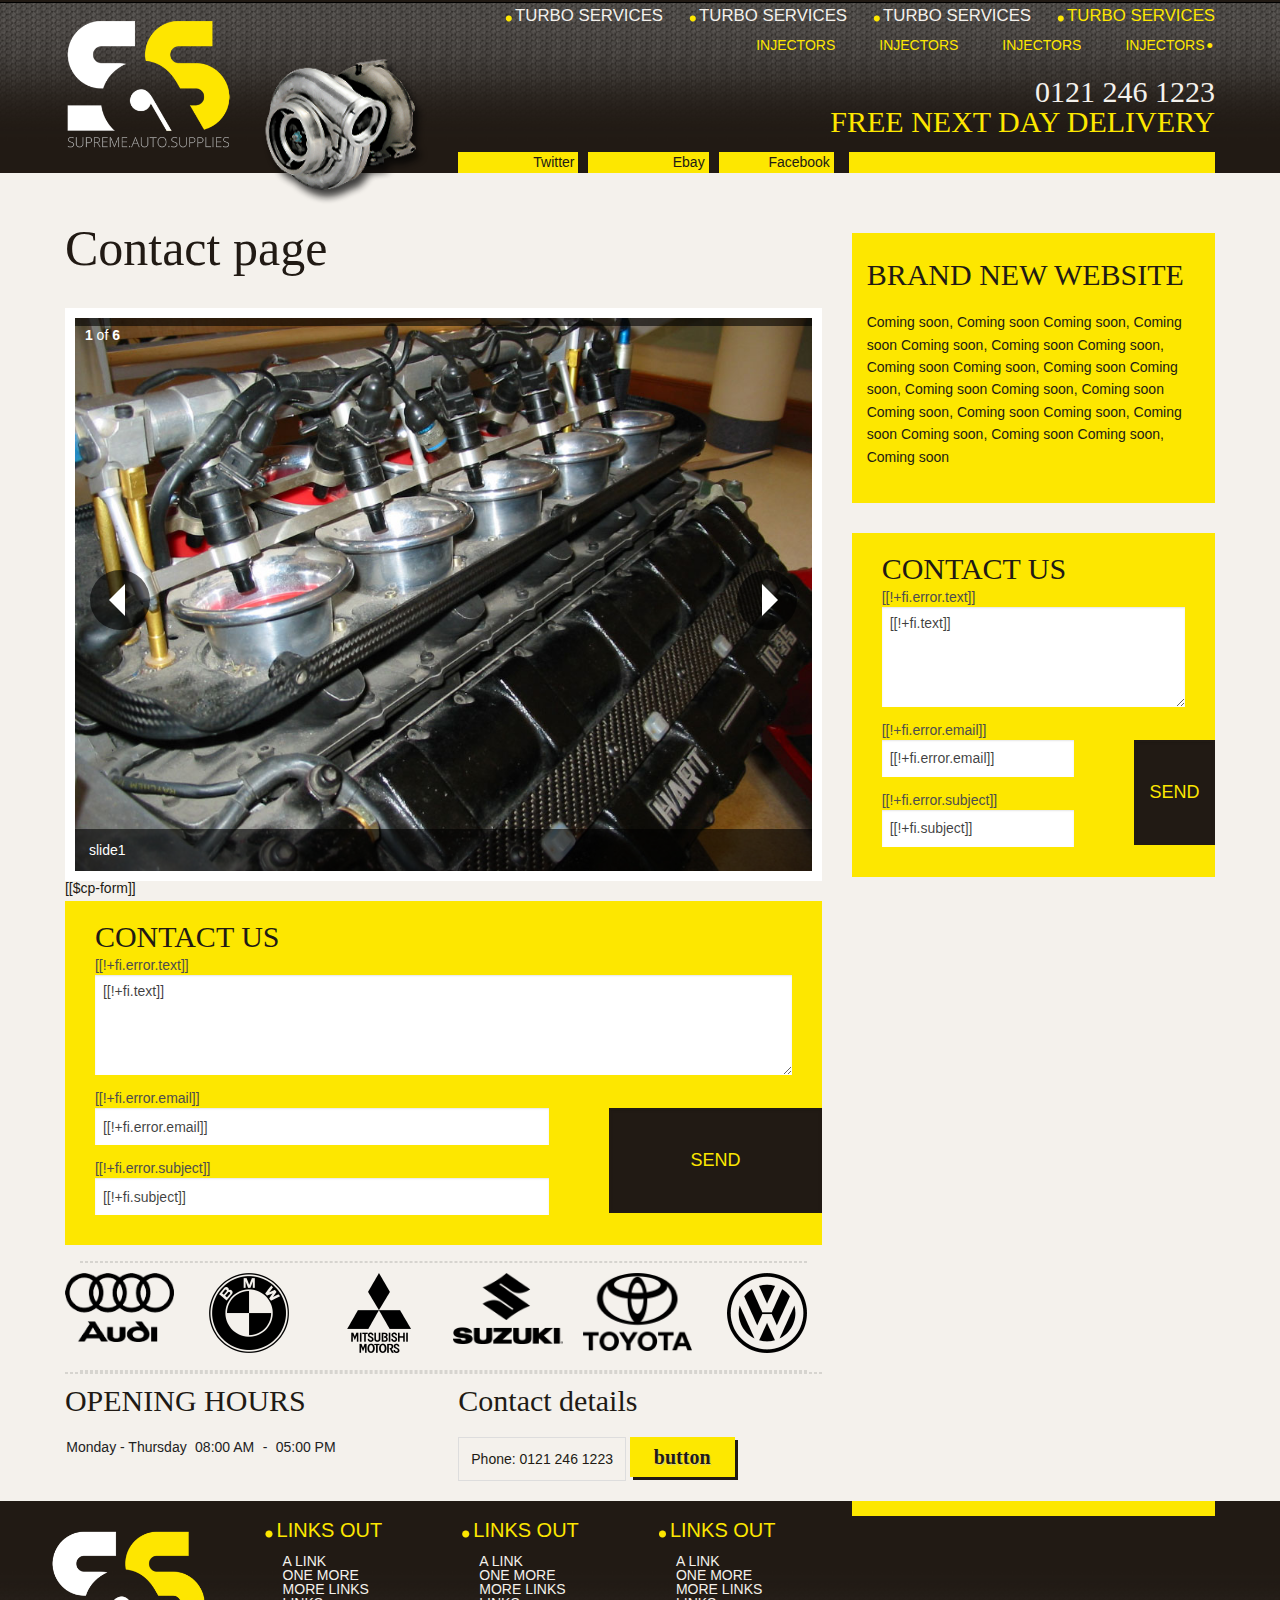
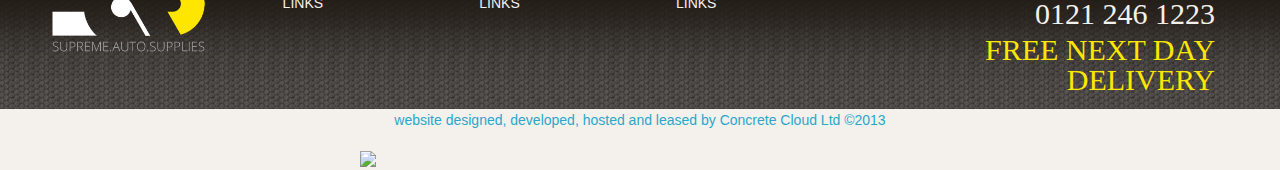
==== commit 05cfc414: "IF's for orbit and sidebar" ====
--- a/index.html
+++ b/index.html
@@ -94,6 +94,7 @@
 			<h1>Contact page</h1>
 			<div class="row">
 				<div class="large-12 columns">
+					<div id="orbit-wrap">
 					<ul data-orbit data-options="timer_speed:2500; bullets:false;">
 					  <li>
 					    <img src="images/slides/injectors-ORBIT-SLIDER-IMG-1.jpg" />
@@ -121,6 +122,7 @@
 					  </li>
 					  
 					</ul>
+					</div>
 					[[$cp-form]]
 
 					<form id="cp-contact_form" name=`cp-form` action="[[~[[*id]]]]" method="post" class="sas-forms">
--- a/stylesheets/app.css
+++ b/stylesheets/app.css
@@ -1 +1 @@
-@font-face{font-family:"BAUHS93";src:url("http://fontsforweb.com/public/fonts/2802/BAUHS93.eot");src:local("Bauhaus 93"),url("http://fontsforweb.com/public/fonts/2802/BAUHS93.woff") format("woff"),url("http://fontsforweb.com/public/fonts/2802/BAUHS93.ttf") format("truetype")}body{background:#f4f1ec !important;border-top:2px solid #211a14}header{background:#211a14 url("../images/header-bkg-texture.png") repeat-x top center;margin-bottom:30px;border-top:1px solid #000}header #logo{margin-bottom:15px}header img{margin-top:15px}header img#turbo{margin-top:55px;margin-bottom:-55px}header h2{text-align:right;color:#f4f1ec;line-height:1em;margin-bottom:0em;margin-top:0em}header h2 span{color:#fde700}header #sub-nav .inline-list{background:#fde700;margin:5px 0 0 0;padding:0 0 0 0;border-top:10px solid #211a14;line-height:1.2em}header #sub-nav .inline-list li{background:#fde700;padding:2px 4px;margin-left:0px;text-align:right;width:9.3em;border-right:10px solid #211a14}header #sub-nav .inline-list li a{color:#211a14}header #sub-nav .inline-list li.last{border-right:15px solid #211a14}#yellow-block{height:15px;background:#fde700;margin-bottom:15px}footer{background:#211a14 url("../images/footer-bkg-texture.png") repeat-x bottom center;padding:0px}footer .large-2{padding-top:15px}footer #footer-logo{padding:2em 0 1em 0}footer #footer-logo img{padding-right:20%}footer h2{text-align:right;color:#f4f1ec;line-height:1em;margin-bottom:0em}footer h2 span{color:#fde700}footer h3{color:#fde700;margin-top:0px;font-family:"Open Sans","Helvetica",Helvetica,Arial,sans-serif}footer h3:before{font-family:BAUHS93;font-size:3em;content:'.';line-height:1px;color:#fde700}footer ul{margin-left:1.5em}footer ul li{line-height:1em}footer a{color:#f4f1ec}footer a:hover{color:#fde700}footer #order-info{padding-top:5.5em;padding-bottom:1em;border-top:15px solid #fde700}nav{padding:0;margin-bottom:1em}nav .section-container{margin-bottom:1em}nav .inline-list:before{font-family:BAUHS93;font-size:3em;content:'.';line-height:1px;color:#fde700;float:right}nav .inline-list>li{list-style:none;float:right;margin-left:3.14286em;display:block}nav .inline-list>li a{font-size:1em;color:#fde700}@media only screen and (min-width: 48em){nav .section-container.auto section .title,nav .section-container.auto .section .title{border:0px solid #ccc;background-color:transparent;color:#f4f1ec}nav .section-container.auto section.active .title,nav .section-container.auto .section.active .title,nav .section-container section .title,nav .section-container .section .title{background-color:transparent}nav .section-container.auto section:last-child .title,nav .section-container.auto .section:last-child .title{border-right:0px solid #ccc}nav .section-container.auto section .content,nav .section-container.auto .section .content{border:0px solid #ccc}nav section p.title a:before{font-family:BAUHS93;font-size:3em;content:'.';line-height:1px;color:#fde700}}nav .section-container section .title a,nav .section-container .section .title a,nav .section-container.auto section .title a,nav .section-container.auto .section .title a{color:#f4f1ec;font-size:1.2em;padding:0em 0em 5px 1.4em}nav .section-container section .title a:hover,nav .section-container .section .title a:hover,nav .section-container.auto section .title a:hover,nav .section-container.auto .section .title a:hover{background-color:transparent}nav .section-container section .title:hover,nav .section-container .section .title:hover,nav .section-container.auto section .title:hover,nav .section-container.auto .section .title:hover{background-color:transparent}nav .section-container section .content,nav .section-container .section .content,nav .section-container.auto section .content,nav .section-container.auto .section .content{background-color:transparent;padding:0}nav .section-container section.active .title a,nav .section-container .section.active .title a{color:#fde700}nav .section-container section .content,nav .section-container .section .content{background-color:transparent}nav .section-container section .content,nav .section-container .section .content{padding:0}nav .section-container section .title:hover,nav .section-container .section .title:hover{background-color:transparent}nav section a:hover{color:#fde700 !important}nav .section-container section .title,nav .section-container .section .title,nav .section-container.auto section .title,nav .section-container.auto .section .title{background-color:transparent}nav .section-container section.active .title,nav .section-container .section.active .title,nav .section-container.auto section.active .title,nav .section-container.auto .section.active .title{background:transparent}#content #brands-stocked li{text-align:center;padding-top:10px}#content .orbit-container{border:10px solid #fff}#content .orbit-container .orbit-next>span{margin-left:-5px}#content .orbit-container .orbit-prev>span{margin-left:3px}#content .orbit-container .orbit-prev,#content .orbit-container .orbit-next{-webkit-border-radius:30px 30px;-moz-border-radius:30px / 30px;border-radius:30px / 30px}#content .orbit-container .orbit-prev,#content .orbit-container .orbit-next{width:60px}#content .orbit-container .orbit-prev{left:15px}#content .orbit-container .orbit-next{right:15px}#content .orbit-container .orbit-timer{position:absolute;top:0px;left:0px;height:8px;width:100%}#content .orbit-container .orbit-timer.paused>span,#content .orbit-container .orbit-timer>span{top:45px;right:15px;height:14px;width:14px}#content .orbit-bullets{margin:0 auto 30px auto;overflow:hidden;position:absolute;top:15px;right:30px}#content .orbit-bullets li{width:14px;height:14px;background:#000;border:solid 0px #000;-webkit-border-radius:0px;border-radius:0px}#content .orbit-bullets li.active{background:#fff}#content .orbit-container .orbit-slide-number{font-size:14px;color:#fff}hr{border:1px dashed #d6d4cf !important;margin:0 15px !important}#sidebar{margin-top:30px}form{padding:0px 30px 0px 30px !important}form h2{padding-top:0.5em;margin-bottom:0em}form textarea{height:100px}form textarea,form input{border:0px!important;-webkit-box-shadow:rgba(0,0,0,0.1) 0 1px 2px inset;-moz-box-shadow:rgba(0,0,0,0.1) 0 1px 2px inset;box-shadow:rgba(0,0,0,0.1) 0 1px 2px inset}form .huge-button{font-size:18px;background:#211a14;width:100%;color:#fde700;padding:40px 0px;position:relative;bottom:-17px;right:-30px;border:2px solid #211a14 !important}form .huge-button:hover{border:2px solid #f4f1ec !important;-webkit-transition-property:border;-moz-transition-property:border;-o-transition-property:border;transition-property:border;-webkit-transition-duration:800ms;-moz-transition-duration:800ms;-o-transition-duration:800ms;transition-duration:800ms}form,.sidebar-box{background:#fde700}.sidebar-box{padding:15px;margin:0 0 30px 0;width:100%}table#opening-hours{background:#f4f1ec;border:0}table#opening-hours tr{background:#f4f1ec;border:0}table#opening-hours tr td{padding:0.1em 0.5em 0.1em 0.1em;background:#f4f1ec;border:0}.cta-button{-webkit-box-shadow:#211a14 3px 3px 0px 0px;-moz-box-shadow:#211a14 3px 3px 0px 0px;box-shadow:#211a14 3px 3px 0px 0px;background:-webkit-gradient(linear, left top, left bottom, color-stop(0.05, #fde800), color-stop(1, #fde800));background:-moz-linear-gradient(center top, #fde800 5%, #fde800 100%);filter:progid:DXImageTransform.Microsoft.gradient(startColorstr='#fde800', endColorstr='#fde800');background-color:#fde800;display:inline-block;color:#211a14;font-family:Trebuchet MS;font-size:20px;font-weight:bold;padding:10px 24px;text-decoration:none;text-shadow:1px 1px 0px #ded17c;cursor:pointer}.cta-button:hover{background:-webkit-gradient(linear, left top, left bottom, color-stop(0.05, #fde800), color-stop(1, #fde800));background:-moz-linear-gradient(center top, #fde800 5%, #fde800 100%);filter:progid:DXImageTransform.Microsoft.gradient(startColorstr='#fde800', endColorstr='#fde800');background-color:#fde800;color:#211a14;cursor:pointer}.cta-button:active{position:relative;-webkit-box-shadow:#211a14 2px 2px 0px 0px;-moz-box-shadow:#211a14 2px 2px 0px 0px;box-shadow:#211a14 2px 2px 0px 0px;top:1px}#concretecloud img{width:250px}*,*:before,*:after{-moz-box-sizing:border-box;-webkit-box-sizing:border-box;box-sizing:border-box}html,body{font-size:14px}body{background:#fff;color:#211a14;padding:0;margin:0;font-family:"Open Sans","Helvetica",Helvetica,Arial,sans-serif;font-weight:normal;font-style:normal;line-height:1;position:relative}a:focus{outline:none}img,object,embed{max-width:100%;height:auto}object,embed{height:100%}img{-ms-interpolation-mode:bicubic}#map_canvas img,#map_canvas embed,#map_canvas object,.map_canvas img,.map_canvas embed,.map_canvas object{max-width:none !important}.left{float:left !important}.right{float:right !important}.text-left{text-align:left !important}.text-right{text-align:right !important}.text-center{text-align:center !important}.text-justify{text-align:justify !important}.hide{display:none}.antialiased{-webkit-font-smoothing:antialiased}img{display:inline-block}textarea{height:auto;min-height:50px}select{width:100%}.row{width:100%;margin-left:auto;margin-right:auto;margin-top:0;margin-bottom:0;max-width:84.29em;*zoom:1}.row:before,.row:after{content:" ";display:table}.row:after{clear:both}.row .column,.row .columns{position:relative;padding-left:1.07em;padding-right:1.07em;width:100%;float:left}.row.collapse .column,.row.collapse .columns{position:relative;padding-left:0;padding-right:0;float:left}.row .row{width:auto;margin-left:-1.07em;margin-right:-1.07em;margin-top:0;margin-bottom:0;max-width:none;*zoom:1}.row .row:before,.row .row:after{content:" ";display:table}.row .row:after{clear:both}.row .row.collapse{width:auto;margin:0;max-width:none;*zoom:1}.row .row.collapse:before,.row .row.collapse:after{content:" ";display:table}.row .row.collapse:after{clear:both}@media only screen{.row .column,.row .columns{position:relative;padding-left:1.07em;padding-right:1.07em;float:left}.row .small-1{position:relative;width:8.33333%}.row .small-2{position:relative;width:16.66667%}.row .small-3{position:relative;width:25%}.row .small-4{position:relative;width:33.33333%}.row .small-5{position:relative;width:41.66667%}.row .small-6{position:relative;width:50%}.row .small-7{position:relative;width:58.33333%}.row .small-8{position:relative;width:66.66667%}.row .small-9{position:relative;width:75%}.row .small-10{position:relative;width:83.33333%}.row .small-11{position:relative;width:91.66667%}.row .small-12{position:relative;width:100%}.row .small-offset-1{position:relative;margin-left:8.33333%}.row .small-offset-2{position:relative;margin-left:16.66667%}.row .small-offset-3{position:relative;margin-left:25%}.row .small-offset-4{position:relative;margin-left:33.33333%}.row .small-offset-5{position:relative;margin-left:41.66667%}.row .small-offset-6{position:relative;margin-left:50%}.row .small-offset-7{position:relative;margin-left:58.33333%}.row .small-offset-8{position:relative;margin-left:66.66667%}.row .small-offset-9{position:relative;margin-left:75%}.row .small-offset-10{position:relative;margin-left:83.33333%}[class*="column"]+[class*="column"]:last-child{float:right}[class*="column"]+[class*="column"].end{float:left}.column.small-centered,.columns.small-centered{position:relative;margin-left:auto;margin-right:auto;float:none !important}}@media only screen and (min-width: 48em){.row .large-1{position:relative;width:8.33333%}.row .large-2{position:relative;width:16.66667%}.row .large-3{position:relative;width:25%}.row .large-4{position:relative;width:33.33333%}.row .large-5{position:relative;width:41.66667%}.row .large-6{position:relative;width:50%}.row .large-7{position:relative;width:58.33333%}.row .large-8{position:relative;width:66.66667%}.row .large-9{position:relative;width:75%}.row .large-10{position:relative;width:83.33333%}.row .large-11{position:relative;width:91.66667%}.row .large-12{position:relative;width:100%}.row .large-offset-1{position:relative;margin-left:8.33333%}.row .large-offset-2{position:relative;margin-left:16.66667%}.row .large-offset-3{position:relative;margin-left:25%}.row .large-offset-4{position:relative;margin-left:33.33333%}.row .large-offset-5{position:relative;margin-left:41.66667%}.row .large-offset-6{position:relative;margin-left:50%}.row .large-offset-7{position:relative;margin-left:58.33333%}.row .large-offset-8{position:relative;margin-left:66.66667%}.row .large-offset-9{position:relative;margin-left:75%}.row .large-offset-10{position:relative;margin-left:83.33333%}.push-2{position:relative;left:16.66667%;right:auto}.pull-2{position:relative;right:16.66667%;left:auto}.push-3{position:relative;left:25%;right:auto}.pull-3{position:relative;right:25%;left:auto}.push-4{position:relative;left:33.33333%;right:auto}.pull-4{position:relative;right:33.33333%;left:auto}.push-5{position:relative;left:41.66667%;right:auto}.pull-5{position:relative;right:41.66667%;left:auto}.push-6{position:relative;left:50%;right:auto}.pull-6{position:relative;right:50%;left:auto}.push-7{position:relative;left:58.33333%;right:auto}.pull-7{position:relative;right:58.33333%;left:auto}.push-8{position:relative;left:66.66667%;right:auto}.pull-8{position:relative;right:66.66667%;left:auto}.push-9{position:relative;left:75%;right:auto}.pull-9{position:relative;right:75%;left:auto}.push-10{position:relative;left:83.33333%;right:auto}.pull-10{position:relative;right:83.33333%;left:auto}.small-push-2{left:inherit}.small-pull-2{right:inherit}.small-push-3{left:inherit}.small-pull-3{right:inherit}.small-push-4{left:inherit}.small-pull-4{right:inherit}.small-push-5{left:inherit}.small-pull-5{right:inherit}.small-push-6{left:inherit}.small-pull-6{right:inherit}.small-push-7{left:inherit}.small-pull-7{right:inherit}.small-push-8{left:inherit}.small-pull-8{right:inherit}.small-push-9{left:inherit}.small-pull-9{right:inherit}.small-push-10{left:inherit}.small-pull-10{right:inherit}.column.large-centered,.columns.large-centered{position:relative;margin-left:auto;margin-right:auto;float:none !important}}.show-for-small,.show-for-medium-down,.show-for-large-down{display:inherit !important}.show-for-medium,.show-for-medium-up,.show-for-large,.show-for-large-up,.show-for-xlarge{display:none !important}.hide-for-medium,.hide-for-medium-up,.hide-for-large,.hide-for-large-up,.hide-for-xlarge{display:inherit !important}.hide-for-small,.hide-for-medium-down,.hide-for-large-down{display:none !important}table.show-for-small,table.show-for-medium-down,table.show-for-large-down,table.hide-for-medium,table.hide-for-medium-up,table.hide-for-large,table.hide-for-large-up,table.hide-for-xlarge{display:table}thead.show-for-small,thead.show-for-medium-down,thead.show-for-large-down,thead.hide-for-medium,thead.hide-for-medium-up,thead.hide-for-large,thead.hide-for-large-up,thead.hide-for-xlarge{display:table-header-group !important}tbody.show-for-small,tbody.show-for-medium-down,tbody.show-for-large-down,tbody.hide-for-medium,tbody.hide-for-medium-up,tbody.hide-for-large,tbody.hide-for-large-up,tbody.hide-for-xlarge{display:table-row-group !important}tr.show-for-small,tr.show-for-medium-down,tr.show-for-large-down,tr.hide-for-medium,tr.hide-for-medium-up,tr.hide-for-large,tr.hide-for-large-up,tr.hide-for-xlarge{display:table-row !important}td.show-for-small,td.show-for-medium-down,td.show-for-large-down,td.hide-for-medium,td.hide-for-medium-up,td.hide-for-large,td.hide-for-large-up,td.hide-for-xlarge,th.show-for-small,th.show-for-medium-down,th.show-for-large-down,th.hide-for-medium,th.hide-for-medium-up,th.hide-for-large,th.hide-for-large-up,th.hide-for-xlarge{display:table-cell !important}@media only screen and (min-width: 48em){.show-for-medium,.show-for-medium-up{display:inherit !important}.show-for-small{display:none !important}.hide-for-small{display:inherit !important}.hide-for-medium,.hide-for-medium-up{display:none !important}table.show-for-medium,table.show-for-medium-up,table.hide-for-small{display:table}thead.show-for-medium,thead.show-for-medium-up,thead.hide-for-small{display:table-header-group !important}tbody.show-for-medium,tbody.show-for-medium-up,tbody.hide-for-small{display:table-row-group !important}tr.show-for-medium,tr.show-for-medium-up,tr.hide-for-small{display:table-row !important}td.show-for-medium,td.show-for-medium-up,td.hide-for-small,th.show-for-medium,th.show-for-medium-up,th.hide-for-small{display:table-cell !important}}@media only screen and (min-width: 80em){.show-for-large,.show-for-large-up{display:inherit !important}.show-for-medium,.show-for-medium-down{display:none !important}.hide-for-medium,.hide-for-medium-down{display:inherit !important}.hide-for-large,.hide-for-large-up{display:none !important}table.show-for-large,table.show-for-large-up,table.hide-for-medium,table.hide-for-medium-down{display:table}thead.show-for-large,thead.show-for-large-up,thead.hide-for-medium,thead.hide-for-medium-down{display:table-header-group !important}tbody.show-for-large,tbody.show-for-large-up,tbody.hide-for-medium,tbody.hide-for-medium-down{display:table-row-group !important}tr.show-for-large,tr.show-for-large-up,tr.hide-for-medium,tr.hide-for-medium-down{display:table-row !important}td.show-for-large,td.show-for-large-up,td.hide-for-medium,td.hide-for-medium-down,th.show-for-large,th.show-for-large-up,th.hide-for-medium,th.hide-for-medium-down{display:table-cell !important}}@media only screen and (min-width: 90em){.show-for-xlarge{display:inherit !important}.show-for-large,.show-for-large-down{display:none !important}.hide-for-large,.hide-for-large-down{display:inherit !important}.hide-for-xlarge{display:none !important}table.show-for-xlarge,table.hide-for-large,table.hide-for-large-down{display:table}thead.show-for-xlarge,thead.hide-for-large,thead.hide-for-large-down{display:table-header-group !important}tbody.show-for-xlarge,tbody.hide-for-large,tbody.hide-for-large-down{display:table-row-group !important}tr.show-for-xlarge,tr.hide-for-large,tr.hide-for-large-down{display:table-row !important}td.show-for-xlarge,td.hide-for-large,td.hide-for-large-down,th.show-for-xlarge,th.hide-for-large,th.hide-for-large-down{display:table-cell !important}}.show-for-landscape,.hide-for-portrait{display:inherit !important}.hide-for-landscape,.show-for-portrait{display:none !important}table.hide-for-landscape,table.show-for-portrait{display:table}thead.hide-for-landscape,thead.show-for-portrait{display:table-header-group !important}tbody.hide-for-landscape,tbody.show-for-portrait{display:table-row-group !important}tr.hide-for-landscape,tr.show-for-portrait{display:table-row !important}td.hide-for-landscape,td.show-for-portrait,th.hide-for-landscape,th.show-for-portrait{display:table-cell !important}@media only screen and (orientation: landscape){.show-for-landscape,.hide-for-portrait{display:inherit !important}.hide-for-landscape,.show-for-portrait{display:none !important}table.show-for-landscape,table.hide-for-portrait{display:table}thead.show-for-landscape,thead.hide-for-portrait{display:table-header-group !important}tbody.show-for-landscape,tbody.hide-for-portrait{display:table-row-group !important}tr.show-for-landscape,tr.hide-for-portrait{display:table-row !important}td.show-for-landscape,td.hide-for-portrait,th.show-for-landscape,th.hide-for-portrait{display:table-cell !important}}@media only screen and (orientation: portrait){.show-for-portrait,.hide-for-landscape{display:inherit !important}.hide-for-portrait,.show-for-landscape{display:none !important}table.show-for-portrait,table.hide-for-landscape{display:table}thead.show-for-portrait,thead.hide-for-landscape{display:table-header-group !important}tbody.show-for-portrait,tbody.hide-for-landscape{display:table-row-group !important}tr.show-for-portrait,tr.hide-for-landscape{display:table-row !important}td.show-for-portrait,td.hide-for-landscape,th.show-for-portrait,th.hide-for-landscape{display:table-cell !important}}.show-for-touch{display:none !important}.hide-for-touch{display:inherit !important}.touch .show-for-touch{display:inherit !important}.touch .hide-for-touch{display:none !important}table.hide-for-touch{display:table}.touch table.show-for-touch{display:table}thead.hide-for-touch{display:table-header-group !important}.touch thead.show-for-touch{display:table-header-group !important}tbody.hide-for-touch{display:table-row-group !important}.touch tbody.show-for-touch{display:table-row-group !important}tr.hide-for-touch{display:table-row !important}.touch tr.show-for-touch{display:table-row !important}td.hide-for-touch{display:table-cell !important}.touch td.show-for-touch{display:table-cell !important}th.hide-for-touch{display:table-cell !important}.touch th.show-for-touch{display:table-cell !important}@media only screen{[class*="block-grid-"]{display:block;padding:0;margin:0 -10px;*zoom:1}[class*="block-grid-"]:before,[class*="block-grid-"]:after{content:" ";display:table}[class*="block-grid-"]:after{clear:both}[class*="block-grid-"]>li{display:block;height:auto;float:left;padding:0 10px 10px}.small-block-grid-1>li{width:100%;padding:0 10px 10px}.small-block-grid-1>li:nth-of-type(1n+1){clear:both}.small-block-grid-2>li{width:50%;padding:0 10px 10px}.small-block-grid-2>li:nth-of-type(2n+1){clear:both}.small-block-grid-3>li{width:33.33333%;padding:0 10px 10px}.small-block-grid-3>li:nth-of-type(3n+1){clear:both}.small-block-grid-4>li{width:25%;padding:0 10px 10px}.small-block-grid-4>li:nth-of-type(4n+1){clear:both}.small-block-grid-5>li{width:20%;padding:0 10px 10px}.small-block-grid-5>li:nth-of-type(5n+1){clear:both}.small-block-grid-6>li{width:16.66667%;padding:0 10px 10px}.small-block-grid-6>li:nth-of-type(6n+1){clear:both}.small-block-grid-7>li{width:14.28571%;padding:0 10px 10px}.small-block-grid-7>li:nth-of-type(7n+1){clear:both}.small-block-grid-8>li{width:12.5%;padding:0 10px 10px}.small-block-grid-8>li:nth-of-type(8n+1){clear:both}.small-block-grid-9>li{width:11.11111%;padding:0 10px 10px}.small-block-grid-9>li:nth-of-type(9n+1){clear:both}.small-block-grid-10>li{width:10%;padding:0 10px 10px}.small-block-grid-10>li:nth-of-type(10n+1){clear:both}.small-block-grid-11>li{width:9.09091%;padding:0 10px 10px}.small-block-grid-11>li:nth-of-type(11n+1){clear:both}.small-block-grid-12>li{width:8.33333%;padding:0 10px 10px}.small-block-grid-12>li:nth-of-type(12n+1){clear:both}}@media only screen and (min-width: 48em){.large-block-grid-1>li{width:100%;padding:0 10px 10px}.large-block-grid-1>li:nth-of-type(1n+1){clear:both}.large-block-grid-2>li{width:50%;padding:0 10px 10px}.large-block-grid-2>li:nth-of-type(2n+1){clear:both}.large-block-grid-3>li{width:33.33333%;padding:0 10px 10px}.large-block-grid-3>li:nth-of-type(3n+1){clear:both}.large-block-grid-4>li{width:25%;padding:0 10px 10px}.large-block-grid-4>li:nth-of-type(4n+1){clear:both}.large-block-grid-5>li{width:20%;padding:0 10px 10px}.large-block-grid-5>li:nth-of-type(5n+1){clear:both}.large-block-grid-6>li{width:16.66667%;padding:0 10px 10px}.large-block-grid-6>li:nth-of-type(6n+1){clear:both}.large-block-grid-7>li{width:14.28571%;padding:0 10px 10px}.large-block-grid-7>li:nth-of-type(7n+1){clear:both}.large-block-grid-8>li{width:12.5%;padding:0 10px 10px}.large-block-grid-8>li:nth-of-type(8n+1){clear:both}.large-block-grid-9>li{width:11.11111%;padding:0 10px 10px}.large-block-grid-9>li:nth-of-type(9n+1){clear:both}.large-block-grid-10>li{width:10%;padding:0 10px 10px}.large-block-grid-10>li:nth-of-type(10n+1){clear:both}.large-block-grid-11>li{width:9.09091%;padding:0 10px 10px}.large-block-grid-11>li:nth-of-type(11n+1){clear:both}.large-block-grid-12>li{width:8.33333%;padding:0 10px 10px}.large-block-grid-12>li:nth-of-type(12n+1){clear:both}[class*="small-block-grid-"]>li{clear:none !important}}p.lead{font-size:1.25em;line-height:1.6}.subheader{line-height:1.4;color:#80654e;font-weight:300;margin-top:0.2em;margin-bottom:0.5em}div,dl,dt,dd,ul,ol,li,h1,h2,h3,h4,h5,h6,pre,form,p,blockquote,th,td{margin:0;padding:0;direction:ltr}a{color:#2ba6cb;text-decoration:none;line-height:inherit}a:hover,a:focus{color:#2795b6}a img{border:none}p{font-family:inherit;font-weight:normal;font-size:1em;line-height:1.6;margin-bottom:1.42857em;text-rendering:optimizeLegibility}p aside{font-size:1em;line-height:1.35;font-style:italic}h1,h2,h3,h4,h5,h6{font-family:"BAUHS93";font-weight:500;font-style:normal;color:#211a14;text-rendering:optimizeLegibility;margin-top:0.2em;margin-bottom:0.5em;line-height:1.18571em}h1 small,h2 small,h3 small,h4 small,h5 small,h6 small{font-size:60%;color:#80654e;line-height:0}h1{font-size:2.85714em}h2{font-size:1.42857em}h3{font-size:1.07143em}h4{font-size:0.92857em}h5{font-size:1.14286em}h6{font-size:1em}hr{border:solid #ddd;border-width:1px 0 0;clear:both;margin:1.42857em 0 1.35714em;height:0}em,i{font-style:italic;line-height:inherit}strong,b{font-weight:bold;line-height:inherit}small{font-size:60%;line-height:inherit}code{font-family:Consolas,"Liberation Mono",Courier,monospace;font-weight:bold;color:#7f0a0c}ul,ol,dl{font-size:1em;line-height:1.6;margin-bottom:1.42857em;list-style-position:outside;font-family:inherit}ul li ul,ul li ol{margin-left:1.42857em;margin-bottom:0;font-size:1em}ul.square li ul,ul.circle li ul,ul.disc li ul{list-style:inherit}ul.square{list-style-type:square}ul.circle{list-style-type:circle}ul.disc{list-style-type:disc}ul.no-bullet{list-style:none}ol li ul,ol li ol{margin-left:1.42857em;margin-bottom:0}dl dt{margin-bottom:0.3em;font-weight:bold}dl dd{margin-bottom:0.85714em}abbr,acronym{text-transform:uppercase;font-size:90%;color:#211a14;border-bottom:1px dotted #ddd;cursor:help}abbr{text-transform:none}blockquote{margin:0 0 1.42857em;padding:0.64286em 1.42857em 0 1.35714em;border-left:1px solid #ddd}blockquote cite{display:block;font-size:0.92857em;color:#614c3a}blockquote cite:before{content:"\2014 \0020"}blockquote cite a,blockquote cite a:visited{color:#614c3a}blockquote,blockquote p{line-height:1.6;color:#80654e}.vcard{display:inline-block;margin:0 0 1.42857em 0;border:1px solid #ddd;padding:0.71429em 0.85714em}.vcard li{margin:0;display:block}.vcard .fn{font-weight:bold;font-size:1.07143em}.vevent .summary{font-weight:bold}.vevent abbr{cursor:default;text-decoration:none;font-weight:bold;border:none;padding:0 0.07143em}@media only screen and (min-width: 48em){h1,h2,h3,h4,h5,h6{line-height:1.4}h1{font-size:3.57143em}h2{font-size:2.14286em}h3{font-size:1.42857em}h4{font-size:1.28571em}}.print-only{display:none !important}@media print{*{background:transparent !important;color:#000 !important;box-shadow:none !important;text-shadow:none !important}a,a:visited{text-decoration:underline}a[href]:after{content:" (" attr(href) ")"}abbr[title]:after{content:" (" attr(title) ")"}.ir a:after,a[href^="javascript:"]:after,a[href^="#"]:after{content:""}pre,blockquote{border:1px solid #999;page-break-inside:avoid}thead{display:table-header-group}tr,img{page-break-inside:avoid}img{max-width:100% !important}@page{margin:0.5cm}p,h2,h3{orphans:3;widows:3}h2,h3{page-break-after:avoid}.hide-on-print{display:none !important}.print-only{display:block !important}.hide-for-print{display:none !important}.show-for-print{display:inherit !important}}button,.button{border-style:solid;border-width:1px;cursor:pointer;font-family:inherit;font-weight:bold;line-height:1;margin:0 0 1.42857em;position:relative;text-decoration:none;text-align:center;display:inline-block;padding-top:0.85714em;padding-right:1.71429em;padding-bottom:0.92857em;padding-left:1.71429em;font-size:1.14286em;background-color:#2ba6cb;border-color:#2284a1;color:#fff}button:hover,button:focus,.button:hover,.button:focus{background-color:#2284a1}button:hover,button:focus,.button:hover,.button:focus{color:#fff}button.secondary,.button.secondary{background-color:#e9e9e9;border-color:#d0d0d0;color:#333}button.secondary:hover,button.secondary:focus,.button.secondary:hover,.button.secondary:focus{background-color:#d0d0d0}button.secondary:hover,button.secondary:focus,.button.secondary:hover,.button.secondary:focus{color:#333}button.success,.button.success{background-color:#5da423;border-color:#457a1a;color:#fff}button.success:hover,button.success:focus,.button.success:hover,.button.success:focus{background-color:#457a1a}button.success:hover,button.success:focus,.button.success:hover,.button.success:focus{color:#fff}button.alert,.button.alert{background-color:#c60f13;border-color:#970b0e;color:#fff}button.alert:hover,button.alert:focus,.button.alert:hover,.button.alert:focus{background-color:#970b0e}button.alert:hover,button.alert:focus,.button.alert:hover,.button.alert:focus{color:#fff}button.large,.button.large{padding-top:1.14286em;padding-right:2.28571em;padding-bottom:1.21429em;padding-left:2.28571em;font-size:1.42857em}button.small,.button.small{padding-top:0.64286em;padding-right:1.28571em;padding-bottom:0.71429em;padding-left:1.28571em;font-size:0.92857em}button.tiny,.button.tiny{padding-top:0.5em;padding-right:1em;padding-bottom:0.57143em;padding-left:1em;font-size:0.78571em}button.expand,.button.expand{padding-top:false;padding-right:0px;padding-bottom:false0.07143em;padding-left:0px;width:100%}button.left-align,.button.left-align{text-align:left;text-indent:0.85714em}button.right-align,.button.right-align{text-align:right;padding-right:0.85714em}button.disabled,button[disabled],.button.disabled,.button[disabled]{background-color:#2ba6cb;border-color:#2284a1;color:#fff;cursor:default;opacity:0.6;-webkit-box-shadow:none;box-shadow:none}button.disabled:hover,button.disabled:focus,button[disabled]:hover,button[disabled]:focus,.button.disabled:hover,.button.disabled:focus,.button[disabled]:hover,.button[disabled]:focus{background-color:#2284a1}button.disabled:hover,button.disabled:focus,button[disabled]:hover,button[disabled]:focus,.button.disabled:hover,.button.disabled:focus,.button[disabled]:hover,.button[disabled]:focus{color:#fff}button.disabled:hover,button.disabled:focus,button[disabled]:hover,button[disabled]:focus,.button.disabled:hover,.button.disabled:focus,.button[disabled]:hover,.button[disabled]:focus{background-color:#2ba6cb}button.disabled.secondary,button[disabled].secondary,.button.disabled.secondary,.button[disabled].secondary{background-color:#e9e9e9;border-color:#d0d0d0;color:#333;cursor:default;opacity:0.6;-webkit-box-shadow:none;box-shadow:none}button.disabled.secondary:hover,button.disabled.secondary:focus,button[disabled].secondary:hover,button[disabled].secondary:focus,.button.disabled.secondary:hover,.button.disabled.secondary:focus,.button[disabled].secondary:hover,.button[disabled].secondary:focus{background-color:#d0d0d0}button.disabled.secondary:hover,button.disabled.secondary:focus,button[disabled].secondary:hover,button[disabled].secondary:focus,.button.disabled.secondary:hover,.button.disabled.secondary:focus,.button[disabled].secondary:hover,.button[disabled].secondary:focus{color:#333}button.disabled.secondary:hover,button.disabled.secondary:focus,button[disabled].secondary:hover,button[disabled].secondary:focus,.button.disabled.secondary:hover,.button.disabled.secondary:focus,.button[disabled].secondary:hover,.button[disabled].secondary:focus{background-color:#e9e9e9}button.disabled.success,button[disabled].success,.button.disabled.success,.button[disabled].success{background-color:#5da423;border-color:#457a1a;color:#fff;cursor:default;opacity:0.6;-webkit-box-shadow:none;box-shadow:none}button.disabled.success:hover,button.disabled.success:focus,button[disabled].success:hover,button[disabled].success:focus,.button.disabled.success:hover,.button.disabled.success:focus,.button[disabled].success:hover,.button[disabled].success:focus{background-color:#457a1a}button.disabled.success:hover,button.disabled.success:focus,button[disabled].success:hover,button[disabled].success:focus,.button.disabled.success:hover,.button.disabled.success:focus,.button[disabled].success:hover,.button[disabled].success:focus{color:#fff}button.disabled.success:hover,button.disabled.success:focus,button[disabled].success:hover,button[disabled].success:focus,.button.disabled.success:hover,.button.disabled.success:focus,.button[disabled].success:hover,.button[disabled].success:focus{background-color:#5da423}button.disabled.alert,button[disabled].alert,.button.disabled.alert,.button[disabled].alert{background-color:#c60f13;border-color:#970b0e;color:#fff;cursor:default;opacity:0.6;-webkit-box-shadow:none;box-shadow:none}button.disabled.alert:hover,button.disabled.alert:focus,button[disabled].alert:hover,button[disabled].alert:focus,.button.disabled.alert:hover,.button.disabled.alert:focus,.button[disabled].alert:hover,.button[disabled].alert:focus{background-color:#970b0e}button.disabled.alert:hover,button.disabled.alert:focus,button[disabled].alert:hover,button[disabled].alert:focus,.button.disabled.alert:hover,.button.disabled.alert:focus,.button[disabled].alert:hover,.button[disabled].alert:focus{color:#fff}button.disabled.alert:hover,button.disabled.alert:focus,button[disabled].alert:hover,button[disabled].alert:focus,.button.disabled.alert:hover,.button.disabled.alert:focus,.button[disabled].alert:hover,.button[disabled].alert:focus{background-color:#c60f13}input.button,button.button{padding-top:0.92857em;padding-bottom:0.85714em}input.button.tiny,button.button.tiny{padding-top:0.57143em;padding-bottom:0.5em}input.button.small,button.button.small{padding-top:0.71429em;padding-bottom:0.64286em}input.button.large,button.button.large{padding-top:1.17857em;padding-bottom:1.17857em}@media only screen{.button{-webkit-box-shadow:0 1px 0 rgba(255,255,255,0.5) inset;box-shadow:0 1px 0 rgba(255,255,255,0.5) inset;-webkit-transition:background-color 300ms ease-out;-moz-transition:background-color 300ms ease-out;transition:background-color 300ms ease-out}.button:active{-webkit-box-shadow:0 1px 0 rgba(0,0,0,0.2) inset;box-shadow:0 1px 0 rgba(0,0,0,0.2) inset}.button.radius{-webkit-border-radius:3px;border-radius:3px}.button.round{-webkit-border-radius:1000px;border-radius:1000px}}@media only screen and (min-width: 48em){.button{display:inline-block}}form{margin:0 0 1.14286em}form .row .row{margin:-0.57143em}form .row .row .column,form .row .row .columns{padding:0 0.57143em}form .row .row.collapse{margin:0}form .row .row.collapse .column,form .row .row.collapse .columns{padding:0}form .row input.column,form .row input.columns{padding-left:0.57143em}label{font-size:1em;color:#4d4d4d;cursor:pointer;display:block;font-weight:500;margin-bottom:0.21429em}label.right{float:none;text-align:right}label.inline{margin:0 0 1.14286em 0;padding:0.71429em 0}.prefix,.postfix{display:block;position:relative;z-index:2;text-align:center;width:100%;padding-top:0;padding-bottom:0;border-style:solid;border-width:1px;overflow:hidden;font-size:1em;height:2.64286em;line-height:2.64286em}.postfix.button{padding-left:0;padding-right:0;padding-top:0;padding-bottom:0;text-align:center;line-height:2.42857em}.prefix.button{padding-left:0;padding-right:0;padding-top:0;padding-bottom:0;text-align:center;line-height:2.42857em}.prefix.button.radius{-webkit-border-radius:0;border-radius:0;-moz-border-radius-bottomleft:3px;-moz-border-radius-topleft:3px;-webkit-border-bottom-left-radius:3px;-webkit-border-top-left-radius:3px;border-bottom-left-radius:3px;border-top-left-radius:3px}.postfix.button.radius{-webkit-border-radius:0;border-radius:0;-moz-border-radius-topright:3px;-moz-border-radius-bottomright:3px;-webkit-border-top-right-radius:3px;-webkit-border-bottom-right-radius:3px;border-top-right-radius:3px;border-bottom-right-radius:3px}.prefix.button.round{-webkit-border-radius:0;border-radius:0;-moz-border-radius-bottomleft:1000px;-moz-border-radius-topleft:1000px;-webkit-border-bottom-left-radius:1000px;-webkit-border-top-left-radius:1000px;border-bottom-left-radius:1000px;border-top-left-radius:1000px}.postfix.button.round{-webkit-border-radius:0;border-radius:0;-moz-border-radius-topright:1000px;-moz-border-radius-bottomright:1000px;-webkit-border-top-right-radius:1000px;-webkit-border-bottom-right-radius:1000px;border-top-right-radius:1000px;border-bottom-right-radius:1000px}span.prefix{background:#f2f2f2;border-color:#d9d9d9;border-right:none;color:#333}span.prefix.radius{-webkit-border-radius:0;border-radius:0;-moz-border-radius-bottomleft:3px;-moz-border-radius-topleft:3px;-webkit-border-bottom-left-radius:3px;-webkit-border-top-left-radius:3px;border-bottom-left-radius:3px;border-top-left-radius:3px}span.postfix{background:#f2f2f2;border-color:#ccc;border-left:none;color:#333}span.postfix.radius{-webkit-border-radius:0;border-radius:0;-moz-border-radius-topright:3px;-moz-border-radius-bottomright:3px;-webkit-border-top-right-radius:3px;-webkit-border-bottom-right-radius:3px;border-top-right-radius:3px;border-bottom-right-radius:3px}.input-group.radius>*:first-child,.input-group.radius>*:first-child *{-webkit-border-radius:0;border-radius:0;-moz-border-radius-bottomleft:3px;-moz-border-radius-topleft:3px;-webkit-border-bottom-left-radius:3px;-webkit-border-top-left-radius:3px;border-bottom-left-radius:3px;border-top-left-radius:3px}.input-group.radius>*:last-child,.input-group.radius>*:last-child *{-webkit-border-radius:0;border-radius:0;-moz-border-radius-topright:3px;-moz-border-radius-bottomright:3px;-webkit-border-top-right-radius:3px;-webkit-border-bottom-right-radius:3px;border-top-right-radius:3px;border-bottom-right-radius:3px}.input-group.round>*:first-child,.input-group.round>*:first-child *{-webkit-border-radius:0;border-radius:0;-moz-border-radius-bottomleft:1000px;-moz-border-radius-topleft:1000px;-webkit-border-bottom-left-radius:1000px;-webkit-border-top-left-radius:1000px;border-bottom-left-radius:1000px;border-top-left-radius:1000px}.input-group.round>*:last-child,.input-group.round>*:last-child *{-webkit-border-radius:0;border-radius:0;-moz-border-radius-topright:1000px;-moz-border-radius-bottomright:1000px;-webkit-border-top-right-radius:1000px;-webkit-border-bottom-right-radius:1000px;border-top-right-radius:1000px;border-bottom-right-radius:1000px}input[type="text"],input[type="password"],input[type="date"],input[type="datetime"],input[type="datetime-local"],input[type="month"],input[type="week"],input[type="email"],input[type="number"],input[type="search"],input[type="tel"],input[type="time"],input[type="url"],textarea{background-color:#fff;font-family:inherit;border:1px solid #ccc;-webkit-box-shadow:inset 0 1px 2px rgba(0,0,0,0.1);box-shadow:inset 0 1px 2px rgba(0,0,0,0.1);color:rgba(0,0,0,0.75);display:block;font-size:1em;margin:0 0 1.14286em 0;padding:0.57143em;height:2.64286em;width:100%;-moz-box-sizing:border-box;-webkit-box-sizing:border-box;box-sizing:border-box;-webkit-transition:all 0.15s linear;-moz-transition:all 0.15s linear;transition:all 0.15s linear}input[type="text"]:focus,input[type="password"]:focus,input[type="date"]:focus,input[type="datetime"]:focus,input[type="datetime-local"]:focus,input[type="month"]:focus,input[type="week"]:focus,input[type="email"]:focus,input[type="number"]:focus,input[type="search"]:focus,input[type="tel"]:focus,input[type="time"]:focus,input[type="url"]:focus,textarea:focus{background:#fafafa;border-color:#999;outline:none}input[type="text"][disabled],input[type="password"][disabled],input[type="date"][disabled],input[type="datetime"][disabled],input[type="datetime-local"][disabled],input[type="month"][disabled],input[type="week"][disabled],input[type="email"][disabled],input[type="number"][disabled],input[type="search"][disabled],input[type="tel"][disabled],input[type="time"][disabled],input[type="url"][disabled],textarea[disabled]{background-color:#ddd}fieldset{border:solid 0px #ddd;padding:1.42857em;margin:1.28571em 0}fieldset legend{font-weight:bold;background:#fff;padding:0 0.21429em;margin:0;margin-left:-0.21429em}.error input,input.error,.error textarea,textarea.error{border-color:#c60f13;background-color:rgba(198,15,19,0.1)}.error input:focus,input.error:focus,.error textarea:focus,textarea.error:focus{background:#fafafa;border-color:#999}.error label,label.error{color:#c60f13}.error small,small.error{display:block;padding:0.42857em 0.28571em;margin-top:-1.5em;margin-bottom:1.14286em;font-size:0.85714em;font-weight:bold;background:#c60f13;color:#fff}form.custom .custom{display:inline-block;width:16px;height:16px;position:relative;top:2px;border:solid 1px #ccc;background:#fff}form.custom .custom.radio{-webkit-border-radius:1000px;border-radius:1000px}form.custom .custom.checkbox:before{content:"";display:block;line-height:0.8;height:14px;width:14px;text-align:center;position:absolute;top:0;left:0;font-size:14px;color:#fff}form.custom .custom.radio.checked:before{content:"";display:block;width:8px;height:8px;-webkit-border-radius:1000px;border-radius:1000px;background:#222;position:relative;top:3px;left:3px}form.custom .custom.checkbox.checked:before{content:"\00d7";color:#222}form.custom .custom.dropdown{display:block;position:relative;top:0;height:2.64286em;margin-bottom:1.42857em;margin-top:0px;padding:0px;width:100%;background:#fff;background:-moz-linear-gradient(top, #fff 0%, #f3f3f3 100%);background:-webkit-linear-gradient(top, #fff 0%, #f3f3f3 100%);background:linear-gradient(to bottom, #ffffff 0%,#f3f3f3 100%);-webkit-box-shadow:none;box-shadow:none;font-size:1em;vertical-align:top}form.custom .custom.dropdown ul{overflow-y:auto;max-height:200px}form.custom .custom.dropdown .current{cursor:default;white-space:nowrap;line-height:2.57143em;color:rgba(0,0,0,0.75);text-decoration:none;overflow:hidden;display:block;margin-left:0.57143em;margin-right:2.64286em}form.custom .custom.dropdown .selector{cursor:default;position:absolute;width:2.85714em;height:2.64286em;display:block;right:0;top:0}form.custom .custom.dropdown .selector:after{content:"";display:block;content:"";display:block;width:0;height:0;border:solid 5px;border-color:#aaa transparent transparent transparent;position:absolute;left:1.07143em;top:50%;margin-top:-3px}form.custom .custom.dropdown:hover a.selector:after,form.custom .custom.dropdown.open a.selector:after{content:"";display:block;width:0;height:0;border:solid 5px;border-color:#222 transparent transparent transparent}form.custom .custom.dropdown .disabled{color:#888}form.custom .custom.dropdown .disabled:hover{background:transparent;color:#888}form.custom .custom.dropdown .disabled:hover:after{display:none}form.custom .custom.dropdown.open ul{display:block;z-index:10;min-width:100%;-moz-box-sizing:content-box;-webkit-box-sizing:content-box;box-sizing:content-box}form.custom .custom.dropdown.small{max-width:134px}form.custom .custom.dropdown.medium{max-width:254px}form.custom .custom.dropdown.large{max-width:434px}form.custom .custom.dropdown.expand{width:100% !important}form.custom .custom.dropdown.open.small ul{min-width:134px;-moz-box-sizing:border-box;-webkit-box-sizing:border-box;box-sizing:border-box}form.custom .custom.dropdown.open.medium ul{min-width:254px;-moz-box-sizing:border-box;-webkit-box-sizing:border-box;box-sizing:border-box}form.custom .custom.dropdown.open.large ul{min-width:434px;-moz-box-sizing:border-box;-webkit-box-sizing:border-box;box-sizing:border-box}form.custom .custom.dropdown ul{position:absolute;width:auto;display:none;margin:0;left:-1px;top:auto;-webkit-box-shadow:0 2px 2px 0px rgba(0,0,0,0.1);box-shadow:0 2px 2px 0px rgba(0,0,0,0.1);margin:0;padding:0;background:#fff;border:solid 1px #ccc;font-size:14px}form.custom .custom.dropdown ul li{color:#555;font-size:1em;cursor:default;padding-top:0.28571em;padding-bottom:0.28571em;padding-left:0.42857em;padding-right:2.71429em;min-height:1.71429em;line-height:1.71429em;margin:0;white-space:nowrap;list-style:none}form.custom .custom.dropdown ul li.selected{background:#eee;color:#000}form.custom .custom.dropdown ul li:hover{background-color:#e4e4e4;color:#000}form.custom .custom.dropdown ul li.selected:hover{background:#eee;cursor:default;color:#000}form.custom .custom.dropdown ul.show{display:block}form.custom .custom.disabled{background-color:#ddd}.button-group{list-style:none;margin:0;*zoom:1}.button-group:before,.button-group:after{content:" ";display:table}.button-group:after{clear:both}.button-group>*{margin:0 0 0 -1px;float:left}.button-group>*:first-child{margin-left:0}.button-group.radius>*:first-child,.button-group.radius>*:first-child>a,.button-group.radius>*:first-child>button{-webkit-border-radius:0;border-radius:0;-moz-border-radius-bottomleft:3px;-moz-border-radius-topleft:3px;-webkit-border-bottom-left-radius:3px;-webkit-border-top-left-radius:3px;border-bottom-left-radius:3px;border-top-left-radius:3px}.button-group.radius>*:last-child,.button-group.radius>*:last-child>a,.button-group.radius>*:last-child>button{-webkit-border-radius:0;border-radius:0;-moz-border-radius-topright:3px;-moz-border-radius-bottomright:3px;-webkit-border-top-right-radius:3px;-webkit-border-bottom-right-radius:3px;border-top-right-radius:3px;border-bottom-right-radius:3px}.button-group.round>*:first-child,.button-group.round>*:first-child>a,.button-group.round>*:first-child>button{-webkit-border-radius:0;border-radius:0;-moz-border-radius-bottomleft:1000px;-moz-border-radius-topleft:1000px;-webkit-border-bottom-left-radius:1000px;-webkit-border-top-left-radius:1000px;border-bottom-left-radius:1000px;border-top-left-radius:1000px}.button-group.round>*:last-child,.button-group.round>*:last-child>a,.button-group.round>*:last-child>button{-webkit-border-radius:0;border-radius:0;-moz-border-radius-topright:1000px;-moz-border-radius-bottomright:1000px;-webkit-border-top-right-radius:1000px;-webkit-border-bottom-right-radius:1000px;border-top-right-radius:1000px;border-bottom-right-radius:1000px}.button-group.even-2 li{width:50%}.button-group.even-2 li .button{width:100%}.button-group.even-3 li{width:33.33333%}.button-group.even-3 li .button{width:100%}.button-group.even-4 li{width:25%}.button-group.even-4 li .button{width:100%}.button-group.even-5 li{width:20%}.button-group.even-5 li .button{width:100%}.button-group.even-6 li{width:16.66667%}.button-group.even-6 li .button{width:100%}.button-group.even-7 li{width:14.28571%}.button-group.even-7 li .button{width:100%}.button-group.even-8 li{width:12.5%}.button-group.even-8 li .button{width:100%}.button-bar{*zoom:1}.button-bar:before,.button-bar:after{content:" ";display:table}.button-bar:after{clear:both}.button-bar .button-group{float:left;margin-right:0.71429em}.button-bar .button-group div{overflow:hidden}.dropdown.button{position:relative;padding-right:3.64286em}.dropdown.button:before{position:absolute;content:"";width:0;height:0;display:block;border-style:solid;border-color:#fff transparent transparent transparent;top:50%}.dropdown.button:before{border-width:0.64286em;right:1.71429em;margin-top:-0.28571em}.dropdown.button:before{border-color:#fff transparent transparent transparent}.dropdown.button.tiny{padding-right:2.5em}.dropdown.button.tiny:before{border-width:0.5em;right:1em;margin-top:-0.17857em}.dropdown.button.tiny:before{border-color:#fff transparent transparent transparent}.dropdown.button.small{padding-right:3.21429em}.dropdown.button.small:before{border-width:0.64286em;right:1.28571em;margin-top:-0.25em}.dropdown.button.small:before{border-color:#fff transparent transparent transparent}.dropdown.button.large{padding-right:4.57143em}.dropdown.button.large:before{border-width:0.71429em;right:2em;margin-top:-0.35714em}.dropdown.button.large:before{border-color:#fff transparent transparent transparent}.dropdown.button.secondary:before{border-color:#333 transparent transparent transparent}.split.button{position:relative;padding-right:5.48571em}.split.button span{display:block;height:100%;position:absolute;right:0;top:0;border-left:solid 1px}.split.button span:before{position:absolute;content:"";width:0;height:0;display:block;border-style:solid;left:50%}.split.button span:active{background-color:rgba(0,0,0,0.1)}.split.button span{border-left-color:#1e728c}.split.button span{width:3.42857em}.split.button span:before{border-width:0.64286em;top:1.28571em;margin-left:-0.64286em}.split.button span:before{border-color:#fff transparent transparent transparent}.split.button.secondary span{border-left-color:#c3c3c3}.split.button.secondary span:before{border-color:#fff transparent transparent transparent}.split.button.alert span{border-left-color:#7f0a0c}.split.button.success span{border-left-color:#396516}.split.button.tiny{padding-right:4.5em}.split.button.tiny span{width:3.25em}.split.button.tiny span:before{border-width:0.5em;top:1em;margin-left:-0.35714em}.split.button.small{padding-right:4.5em}.split.button.small span{width:3.21429em}.split.button.small span:before{border-width:0.64286em;top:0.96429em;margin-left:-0.64286em}.split.button.large{padding-right:6.85714em}.split.button.large span{width:4.28571em}.split.button.large span:before{border-width:0.71429em;top:1.5em;margin-left:-0.64286em}.split.button.secondary span:before{border-color:#333 transparent transparent transparent}.split.button.radius span{-webkit-border-radius:0;border-radius:0;-moz-border-radius-topright:3px;-moz-border-radius-bottomright:3px;-webkit-border-top-right-radius:3px;-webkit-border-bottom-right-radius:3px;border-top-right-radius:3px;border-bottom-right-radius:3px}.split.button.round span{-webkit-border-radius:0;border-radius:0;-moz-border-radius-topright:1000px;-moz-border-radius-bottomright:1000px;-webkit-border-top-right-radius:1000px;-webkit-border-bottom-right-radius:1000px;border-top-right-radius:1000px;border-bottom-right-radius:1000px}.flex-video{position:relative;padding-top:1.78571em;padding-bottom:67.5%;height:0;margin-bottom:1.14286em;overflow:hidden}.flex-video.widescreen{padding-bottom:57.25%}.flex-video.vimeo{padding-top:0}.flex-video iframe,.flex-video object,.flex-video embed,.flex-video video{position:absolute;top:0;left:0;width:100%;height:100%}.section-container,.section-container.auto{width:100%;display:block;margin-bottom:1.42857em;border:1px solid #ccc;border-top:none}.section-container section,.section-container .section,.section-container.auto section,.section-container.auto .section{border-top:1px solid #ccc;position:relative}.section-container section .title,.section-container .section .title,.section-container.auto section .title,.section-container.auto .section .title{top:0;cursor:pointer;width:100%;margin:0;background-color:#efefef}.section-container section .title a,.section-container .section .title a,.section-container.auto section .title a,.section-container.auto .section .title a{padding:1.07143em;display:inline-block;color:#333;font-size:1em;white-space:nowrap;width:100%}.section-container section .title:hover,.section-container .section .title:hover,.section-container.auto section .title:hover,.section-container.auto .section .title:hover{background-color:#e2e2e2}.section-container section .content,.section-container .section .content,.section-container.auto section .content,.section-container.auto .section .content{display:none;padding:1.07143em;background-color:#fff}.section-container section .content>*:last-child,.section-container .section .content>*:last-child,.section-container.auto section .content>*:last-child,.section-container.auto .section .content>*:last-child{margin-bottom:0}.section-container section .content>*:first-child,.section-container .section .content>*:first-child,.section-container.auto section .content>*:first-child,.section-container.auto .section .content>*:first-child{padding-top:0}.section-container section .content>*:last-child,.section-container .section .content>*:last-child,.section-container.auto section .content>*:last-child,.section-container.auto .section .content>*:last-child{padding-bottom:0}.section-container section.active .content,.section-container .section.active .content,.section-container.auto section.active .content,.section-container.auto .section.active .content{display:block}.section-container section.active .title,.section-container .section.active .title,.section-container.auto section.active .title,.section-container.auto .section.active .title{background:#d5d5d5}.section-container.tabs{border:0;position:relative}.section-container.tabs section,.section-container.tabs .section{padding-top:0;border:0;position:static}.section-container.tabs section .title,.section-container.tabs .section .title{width:auto;border:1px solid #ccc;border-right:0;border-bottom:0;position:absolute;z-index:1}.section-container.tabs section .title a,.section-container.tabs .section .title a{width:100%}.section-container.tabs section:last-child .title,.section-container.tabs .section:last-child .title{border-right:1px solid #ccc}.section-container.tabs section .content,.section-container.tabs .section .content{border:1px solid #ccc;position:absolute;z-index:10;top:-1px}.section-container.tabs section.active .title,.section-container.tabs .section.active .title{background-color:#fff;z-index:11;border-bottom:0}.section-container.tabs section.active .content,.section-container.tabs .section.active .content{position:relative}@media only screen and (min-width: 48em){.section-container.auto{border:0;position:relative}.section-container.auto section,.section-container.auto .section{padding-top:0;border:0;position:static}.section-container.auto section .title,.section-container.auto .section .title{width:auto;border:1px solid #ccc;border-right:0;border-bottom:0;position:absolute;z-index:1}.section-container.auto section .title a,.section-container.auto .section .title a{width:100%}.section-container.auto section:last-child .title,.section-container.auto .section:last-child .title{border-right:1px solid #ccc}.section-container.auto section .content,.section-container.auto .section .content{border:1px solid #ccc;position:absolute;z-index:10;top:-1px}.section-container.auto section.active .title,.section-container.auto .section.active .title{background-color:#fff;z-index:11;border-bottom:0}.section-container.auto section.active .content,.section-container.auto .section.active .content{position:relative}.section-container.accordion .section{padding-top:0 !important}.section-container.vertical-nav{border:1px solid #ccc;border-top:none}.section-container.vertical-nav section,.section-container.vertical-nav .section{padding-top:0 !important}.section-container.vertical-nav section .title a,.section-container.vertical-nav .section .title a{display:block;width:100%}.section-container.vertical-nav section .content,.section-container.vertical-nav .section .content{display:none}.section-container.vertical-nav section.active .content,.section-container.vertical-nav .section.active .content{display:block;position:absolute;left:100%;top:-1px;z-index:999;min-width:14.28571em;border:1px solid #ccc}.section-container.horizontal-nav{position:relative;background:#efefef;border:1px solid #ccc}.section-container.horizontal-nav section,.section-container.horizontal-nav .section{padding-top:0;border:0;position:static}.section-container.horizontal-nav section .title,.section-container.horizontal-nav .section .title{width:auto;border:1px solid #ccc;border-left:0;top:-1px;position:absolute;z-index:1}.section-container.horizontal-nav section .title a,.section-container.horizontal-nav .section .title a{width:100%}.section-container.horizontal-nav section .content,.section-container.horizontal-nav .section .content{display:none}.section-container.horizontal-nav section.active .content,.section-container.horizontal-nav .section.active .content{display:block;position:absolute;z-index:999;left:0;top:-2px;min-width:14.28571em;border:1px solid #ccc}}.contain-to-grid{width:100%;background:#111}.fixed{width:100%;left:0;position:fixed;top:0;z-index:99}.top-bar{overflow:hidden;height:45px;line-height:45px;position:relative;background:#111;margin-bottom:2.14286em}.top-bar ul{margin-bottom:0;list-style:none}.top-bar .row{max-width:none}.top-bar form,.top-bar input{margin-bottom:0}.top-bar input{height:2.45em}.top-bar .button{padding-top:.5em;padding-bottom:.5em;margin-bottom:0}.top-bar .title-area{position:relative}.top-bar .name{height:45px;margin:0;font-size:14px}.top-bar .name h1{line-height:45px;font-size:1.21429em;margin:0}.top-bar .name h1 a{font-weight:bold;color:#fff;width:50%;display:block;padding:0 15px}.top-bar .toggle-topbar{position:absolute;right:0;top:0}.top-bar .toggle-topbar a{color:#fff;text-transform:uppercase;font-size:0.92857em;font-weight:bold;position:relative;display:block;padding:0 15px;height:45px;line-height:45px}.top-bar .toggle-topbar.menu-icon{right:15px;top:50%;margin-top:-16px;padding-left:40px}.top-bar .toggle-topbar.menu-icon a{text-indent:-48px;width:34px;height:34px;line-height:33px;padding:0;color:#fff}.top-bar .toggle-topbar.menu-icon a span{position:absolute;right:0;display:block;width:16px;height:0;-webkit-box-shadow:0 10px 0 1px #fff,0 16px 0 1px #fff,0 22px 0 1px #fff;box-shadow:0 10px 0 1px #fff,0 16px 0 1px #fff,0 22px 0 1px #fff}.top-bar.expanded{height:auto;background:transparent}.top-bar.expanded .title-area{background:#111}.top-bar.expanded .toggle-topbar a{color:#888}.top-bar.expanded .toggle-topbar a span{-webkit-box-shadow:0 10px 0 1px #888,0 16px 0 1px #888,0 22px 0 1px #888;box-shadow:0 10px 0 1px #888,0 16px 0 1px #888,0 22px 0 1px #888}.top-bar-section{left:0;position:relative;width:auto;-webkit-transition:left 300ms ease-out;-moz-transition:left 300ms ease-out;transition:left 300ms ease-out}.top-bar-section ul{width:100%;height:auto;display:block;background:#333;font-size:14px;margin:0}.top-bar-section .divider{border-bottom:solid 1px #4d4d4d;border-top:solid 1px #1a1a1a;clear:both;height:1px;width:100%}.top-bar-section ul li>a{display:block;width:100%;color:#fff;padding:12px 0 12px 0;padding-left:15px;font-size:0.92857em;font-weight:bold;background:#333}.top-bar-section ul li>a:hover{background:#2b2b2b}.top-bar-section ul li>a.button{background:#2ba6cb;font-size:0.92857em}.top-bar-section ul li>a.button:hover{background:#2284a1}.top-bar-section ul li>a.button.secondary{background:#e9e9e9}.top-bar-section ul li>a.button.secondary:hover{background:#d0d0d0}.top-bar-section ul li>a.button.success{background:#5da423}.top-bar-section ul li>a.button.success:hover{background:#457a1a}.top-bar-section ul li>a.button.alert{background:#c60f13}.top-bar-section ul li>a.button.alert:hover{background:#970b0e}.top-bar-section ul li.active a{background:#2b2b2b}.top-bar-section .has-form{padding:15px}.top-bar-section .has-dropdown{position:relative}.top-bar-section .has-dropdown>a:after{content:"";display:block;width:0;height:0;border:solid 5px;border-color:transparent transparent transparent rgba(255,255,255,0.5);margin-right:15px;margin-top:-4.5px;position:absolute;top:50%;right:0}.top-bar-section .has-dropdown.moved{position:static}.top-bar-section .has-dropdown.moved>.dropdown{visibility:visible}.top-bar-section .dropdown{position:absolute;left:100%;top:0;visibility:hidden;z-index:99}.top-bar-section .dropdown li{width:100%}.top-bar-section .dropdown li a{font-weight:normal;padding:8px 15px}.top-bar-section .dropdown li.title h5{margin-bottom:0}.top-bar-section .dropdown li.title h5 a{color:#fff;line-height:22.5px;display:block}.top-bar-section .dropdown label{padding:8px 15px 2px;margin-bottom:0;text-transform:uppercase;color:#555;font-weight:bold;font-size:0.71429em}.top-bar-js-breakpoint{width:67.14286em !important;visibility:hidden}.js-generated{display:block}@media only screen and (min-width: 67.14286em){.top-bar{background:#111;*zoom:1;overflow:visible}.top-bar:before,.top-bar:after{content:" ";display:table}.top-bar:after{clear:both}.top-bar .toggle-topbar{display:none}.top-bar .title-area{float:left}.top-bar .name h1 a{width:auto}.top-bar input,.top-bar .button{line-height:2em;font-size:1em;height:2em;padding:0 10px;position:relative;top:8px}.top-bar.expanded{background:#111}.contain-to-grid .top-bar{max-width:84.29em;margin:0 auto}.top-bar-section{-webkit-transition:none 0 0;-moz-transition:none 0 0;transition:none 0 0;left:0 !important}.top-bar-section ul{width:auto;height:auto !important;display:inline}.top-bar-section ul li{float:left}.top-bar-section ul li .js-generated{display:none}.top-bar-section li a:not(.button){padding:0 15px;line-height:45px;background:#111}.top-bar-section li a:not(.button):hover{background:#000}.top-bar-section .has-dropdown>a{padding-right:35px !important}.top-bar-section .has-dropdown>a:after{content:"";display:block;width:0;height:0;border:solid 5px;border-color:rgba(255,255,255,0.5) transparent transparent transparent;margin-top:-2.5px}.top-bar-section .has-dropdown.moved{position:relative}.top-bar-section .has-dropdown.moved>.dropdown{visibility:hidden}.top-bar-section .has-dropdown:hover>.dropdown,.top-bar-section .has-dropdown:active>.dropdown{visibility:visible}.top-bar-section .has-dropdown .dropdown li.has-dropdown>a:after{border:none;content:"\00bb";margin-top:-7px;right:5px}.top-bar-section .dropdown{left:0;top:auto;background:transparent;min-width:100%}.top-bar-section .dropdown li a{color:#fff;line-height:1;white-space:nowrap;padding:7px 15px;background:#1e1e1e}.top-bar-section .dropdown li label{white-space:nowrap;background:#1e1e1e}.top-bar-section .dropdown li .dropdown{left:100%;top:0}.top-bar-section>ul>.divider{border-bottom:none;border-top:none;border-right:solid 1px #2b2b2b;border-left:solid 1px #000;clear:none;height:45px;width:0px}.top-bar-section .has-form{background:#111;padding:0 15px;height:45px}.top-bar-section ul.right li .dropdown{left:auto;right:0}.top-bar-section ul.right li .dropdown li .dropdown{right:100%}}.orbit-container{overflow:hidden;width:100%;position:relative;background:#f5f5f5}.orbit-container .orbit-slides-container{list-style:none;margin:0;padding:0;position:relative}.orbit-container .orbit-slides-container img{display:block}.orbit-container .orbit-slides-container>*{position:relative;float:left;height:100%}.orbit-container .orbit-slides-container>* .orbit-caption{position:absolute;bottom:0;background-color:#000;background-color:rgba(0,0,0,0.6);color:#fff;width:100%;padding:10px 14px;font-size:1em}.orbit-container .orbit-slides-container>* .orbit-caption *{color:#fff}.orbit-container .orbit-slide-number{position:absolute;top:10px;left:10px;font-size:12px}.orbit-container .orbit-slide-number span{font-weight:700}.orbit-container .orbit-timer{position:absolute;top:10px;right:10px;height:6px;width:100px}.orbit-container .orbit-timer .orbit-progress{height:100%;background-color:#000;background-color:rgba(0,0,0,0.6);display:block;width:0%}.orbit-container .orbit-timer>span{display:none;position:absolute;top:10px;right:0px;width:11px;height:14px;border:solid 4px #000;border-top:none;border-bottom:none}.orbit-container .orbit-timer.paused>span{right:-6px;top:9px;width:11px;height:14px;border:solid 8px;border-color:transparent transparent transparent #000}.orbit-container:hover .orbit-timer>span{display:block}.orbit-container .orbit-prev,.orbit-container .orbit-next{position:absolute;top:50%;margin-top:-25px;background-color:#000;background-color:rgba(0,0,0,0.6);width:50px;height:60px;line-height:50px;color:white;text-indent:-9999px !important}.orbit-container .orbit-prev>span,.orbit-container .orbit-next>span{position:absolute;top:50%;margin-top:-16px;display:block;width:0;height:0;border:solid 16px}.orbit-container .orbit-prev{left:0}.orbit-container .orbit-prev>span{border-color:transparent #fff transparent transparent}.orbit-container .orbit-prev:hover>span{border-color:transparent #ccc transparent transparent}.orbit-container .orbit-next{right:0}.orbit-container .orbit-next>span{border-color:transparent transparent transparent #fff;left:50%;margin-left:-8px}.orbit-container .orbit-next:hover>span{border-color:transparent transparent transparent #ccc}.orbit-bullets{margin:0 auto 30px auto;overflow:hidden;position:relative;top:10px}.orbit-bullets li{display:block;width:18px;height:18px;background:#fff;float:left;margin-right:6px;border:solid 2px #000;-webkit-border-radius:1000px;border-radius:1000px}.orbit-bullets li.active{background:#000}.orbit-bullets li:last-child{margin-right:0}.touch .orbit-container .orbit-prev,.touch .orbit-container .orbit-next{display:none}.touch .orbit-bullets{display:none}@media only screen and (min-width: 48em){.touch .orbit-container .orbit-prev,.touch .orbit-container .orbit-next{display:inherit}.touch .orbit-bullets{display:block}}.reveal-modal-bg{position:fixed;height:100%;width:100%;background:#000;background:rgba(0,0,0,0.45);z-index:98;display:none;top:0;left:0}.reveal-modal{visibility:hidden;display:none;position:absolute;left:50%;z-index:99;height:auto;background-color:#fff;margin-left:-40%;width:80%;background-color:#fff;padding:1.42857em;border:solid 1px #666;-webkit-box-shadow:0 0 10px rgba(0,0,0,0.4);box-shadow:0 0 10px rgba(0,0,0,0.4);top:50px}.reveal-modal .column,.reveal-modal .columns{min-width:0}.reveal-modal>:first-child{margin-top:0}.reveal-modal>:last-child{margin-bottom:0}.reveal-modal .close-reveal-modal{font-size:1.57143em;line-height:1;position:absolute;top:0.57143em;right:0.78571em;color:#aaa;font-weight:bold;cursor:pointer}@media only screen and (min-width: 48em){.reveal-modal{padding:2.14286em;top:7.14286em}.reveal-modal.small{margin-left:-15%;width:30%}.reveal-modal.medium{margin-left:-20%;width:40%}.reveal-modal.large{margin-left:-30%;width:60%}.reveal-modal.xlarge{margin-left:-35%;width:70%}.reveal-modal.expand{margin-left:-47.5%;width:95%}}@media print{div:not(.reveal-modal){display:none}}.joyride-list{display:none}.joyride-tip-guide{display:none;position:absolute;background:#000;color:#fff;z-index:101;top:0;left:2.5%;font-family:inherit;font-weight:normal;width:95%}.lt-ie9 .joyride-tip-guide{max-width:800px;left:50%;margin-left:-400px}.joyride-content-wrapper{width:100%;padding:1.28571em 1.42857em 1.71429em}.joyride-content-wrapper .button{margin-bottom:0 !important}.joyride-tip-guide .joyride-nub{display:block;position:absolute;left:22px;width:0;height:0;border:solid 14px}.joyride-tip-guide .joyride-nub.top{border-color:#000;border-top-color:transparent !important;border-left-color:transparent !important;border-right-color:transparent !important;top:-28px;bottom:none}.joyride-tip-guide .joyride-nub.bottom{border-color:#000 !important;border-bottom-color:transparent !important;border-left-color:transparent !important;border-right-color:transparent !important;bottom:-28px;bottom:none}.joyride-tip-guide .joyride-nub.right{right:-28px}.joyride-tip-guide .joyride-nub.left{left:-28px}.joyride-tip-guide h1,.joyride-tip-guide h2,.joyride-tip-guide h3,.joyride-tip-guide h4,.joyride-tip-guide h5,.joyride-tip-guide h6{line-height:1.25;margin:0;font-weight:bold;color:#fff}.joyride-tip-guide p{margin:0 0 1.28571em 0;font-size:1em;line-height:1.3}.joyride-timer-indicator-wrap{width:50px;height:3px;border:solid 1px #555;position:absolute;right:1.21429em;bottom:1.14286em}.joyride-timer-indicator{display:block;width:0;height:inherit;background:#666}.joyride-close-tip{position:absolute;right:12px;top:10px;color:#777 !important;text-decoration:none;font-size:30px;font-weight:normal;line-height:0.5 !important}.joyride-close-tip:hover,.joyride-close-tip:focus{color:#eee !important}.joyride-modal-bg{position:fixed;height:100%;width:100%;background:transparent;background:rgba(0,0,0,0.5);z-index:100;display:none;top:0;left:0;cursor:pointer}@media only screen and (min-width: 48em){.joyride-tip-guide{width:300px;left:0}.joyride-tip-guide .joyride-nub.bottom{border-color:#000 !important;border-bottom-color:transparent !important;border-left-color:transparent !important;border-right-color:transparent !important;bottom:-28px;bottom:none}.joyride-tip-guide .joyride-nub.right{border-color:#000 !important;border-top-color:transparent !important;border-right-color:transparent !important;border-bottom-color:transparent !important;top:22px;bottom:none;left:auto;right:-28px}.joyride-tip-guide .joyride-nub.left{border-color:#000 !important;border-top-color:transparent !important;border-left-color:transparent !important;border-bottom-color:transparent !important;top:22px;left:-28px;right:auto;bottom:none}}[data-clearing]{*zoom:1;margin-bottom:0}[data-clearing]:before,[data-clearing]:after{content:" ";display:table}[data-clearing]:after{clear:both}.clearing-blackout{background:#111;position:fixed;width:100%;height:100%;top:0;left:0;z-index:998}.clearing-blackout .clearing-close{display:block}.clearing-container{position:relative;z-index:998;height:100%;overflow:hidden;margin:0}.visible-img{height:95%;position:relative}.visible-img img{position:absolute;left:50%;top:50%;margin-left:-50%;max-height:100%;max-width:100%}.clearing-caption{color:#fff;line-height:1.3;margin-bottom:0;text-align:center;bottom:0;background:#111;width:100%;padding:10px 30px;position:absolute;left:0}.clearing-close{z-index:999;padding-left:20px;padding-top:10px;font-size:40px;line-height:1;color:#fff;display:none}.clearing-close:hover,.clearing-close:focus{color:#ccc}.clearing-assembled .clearing-container{height:100%}.clearing-assembled .clearing-container .carousel>ul{display:none}@media only screen and (min-width: 48em){.clearing-main-left,.clearing-main-right{position:absolute;height:100%;width:40px;top:0}.clearing-main-left>span,.clearing-main-right>span{position:absolute;top:50%;display:block;width:0;height:0;border:solid 16px}.clearing-main-left{left:0}.clearing-main-left>span{left:5px;border-color:transparent #fff transparent transparent}.clearing-main-right{right:0}.clearing-main-right>span{border-color:transparent transparent transparent #fff}.clearing-main-left.disabled,.clearing-main-right.disabled{opacity:0.5}.clearing-feature ~ li{display:none}.clearing-assembled .clearing-container .carousel{background:#111;height:150px;margin-top:5px}.clearing-assembled .clearing-container .carousel>ul{display:block;z-index:999;width:200%;height:100%;margin-left:0;position:relative;left:0}.clearing-assembled .clearing-container .carousel>ul li{display:block;width:175px;height:inherit;padding:0;float:left;overflow:hidden;margin-right:1px;position:relative;cursor:pointer;opacity:0.4}.clearing-assembled .clearing-container .carousel>ul li.fix-height img{min-height:100%;height:100%;max-width:none}.clearing-assembled .clearing-container .carousel>ul li a.th{border:none;-webkit-box-shadow:none;box-shadow:none;display:block}.clearing-assembled .clearing-container .carousel>ul li img{cursor:pointer !important;min-width:100% !important}.clearing-assembled .clearing-container .carousel>ul li.visible{opacity:1}.clearing-assembled .clearing-container .visible-img{background:#111;overflow:hidden;height:75%}.clearing-close{position:absolute;top:10px;right:20px;padding-left:0;padding-top:0}}.alert-box{border-style:solid;border-width:1px;display:block;font-weight:bold;margin-bottom:1.42857em;position:relative;padding:0.78571em 1.5em 0.85714em 0.78571em;font-size:1em;background-color:#2ba6cb;border-color:#2284a1;color:#fff}.alert-box .close{font-size:1.57143em;padding:5px 4px 4px;line-height:0;position:absolute;top:0.5em;right:0.35714em;color:#333;opacity:0.3}.alert-box .close:hover,.alert-box .close:focus{opacity:0.5}.alert-box.radius{-webkit-border-radius:3px;border-radius:3px}.alert-box.round{-webkit-border-radius:1000px;border-radius:1000px}.alert-box.success{background-color:#5da423;border-color:#457a1a;color:#fff}.alert-box.alert{background-color:#c60f13;border-color:#970b0e;color:#fff}.alert-box.secondary{background-color:#e9e9e9;border-color:#d0d0d0;color:#505050}.breadcrumbs{display:block;padding:0.42857em 1em 0.64286em;overflow:hidden;margin-left:0;list-style:none;border-style:solid;border-width:1px;background-color:#f6f6f6;border-color:#dcdcdc;-webkit-border-radius:3px;border-radius:3px}.breadcrumbs li{margin:0;padding:0 0.85714em 0 0;float:left}.breadcrumbs li:hover a,.breadcrumbs li:focus a{text-decoration:underline}.breadcrumbs li a,.breadcrumbs li span{font-size:0.78571em;padding-left:0.85714em;text-transform:uppercase;color:#2ba6cb}.breadcrumbs li.current a{cursor:default;color:#333}.breadcrumbs li.current:hover a,.breadcrumbs li.current:focus a{text-decoration:none}.breadcrumbs li.unavailable a{color:#999}.breadcrumbs li.unavailable:hover a,.breadcrumbs li.unavailable a:focus{text-decoration:none;color:#999;cursor:default}.breadcrumbs li:before{content:"/";color:#aaa;position:relative;top:1px}.breadcrumbs li:first-child a,.breadcrumbs li:first-child span{padding-left:0}.breadcrumbs li:first-child:before{content:" "}.keystroke,kbd{background-color:#ededed;border-color:#dbdbdb;color:#222;border-style:solid;border-width:1px;margin:0;font-family:"Consolas","Menlo","Courier",monospace;font-size:1.07143em;padding:0.14286em 0.28571em 0em;-webkit-border-radius:3px;border-radius:3px}.label{font-weight:500;text-align:center;text-decoration:none;line-height:1;white-space:nowrap;display:inline-block;position:relative;padding:0.21429em 0.71429em 0.28571em;font-size:1em;background-color:#2ba6cb;color:#fff}.label.radius{-webkit-border-radius:3px;border-radius:3px}.label.round{-webkit-border-radius:1000px;border-radius:1000px}.label.alert{background-color:#c60f13;color:#fff}.label.success{background-color:#5da423;color:#fff}.label.secondary{background-color:#e9e9e9;color:#333}.inline-list{margin:0 0 1.21429em -1.57143em;padding:0;list-style:none;overflow:hidden}.inline-list>li{list-style:none;float:left;margin-left:1.57143em;display:block}.inline-list>li>*{display:block}.pagination{display:block;height:1.71429em;margin-left:-0.35714em}.pagination li{display:block;float:left;height:1.71429em;color:#222;font-size:1em;margin-left:0.35714em}.pagination li a{display:block;padding:0.07143em 0.5em 0.07143em;color:#999}.pagination li:hover a,.pagination li a:focus{background:#e6e6e6}.pagination li.unavailable a{cursor:default;color:#999}.pagination li.unavailable:hover a,.pagination li.unavailable a:focus{background:transparent}.pagination li.current a{background:#2ba6cb;color:#fff;font-weight:bold;cursor:default}.pagination li.current a:hover,.pagination li.current a:focus{background:#2ba6cb}.pagination-centered{text-align:center}.pagination-centered ul>li{float:none;display:inline-block}.panel{border-style:solid;border-width:1px;border-color:#d9d9d9;margin-bottom:1.42857em;padding:1.42857em;background:#f2f2f2}.panel h1,.panel h2,.panel h3,.panel h4,.panel h5,.panel h6,.panel p{color:#333}.panel>:first-child{margin-top:0}.panel>:last-child{margin-bottom:0}.panel h1,.panel h2,.panel h3,.panel h4,.panel h5,.panel h6{line-height:1;margin-bottom:0.71429em}.panel h1.subheader,.panel h2.subheader,.panel h3.subheader,.panel h4.subheader,.panel h5.subheader,.panel h6.subheader{line-height:1.4}.panel.callout{border-style:solid;border-width:1px;border-color:#2284a1;margin-bottom:1.42857em;padding:1.42857em;background:#2ba6cb;-webkit-box-shadow:0 1px 0 rgba(255,255,255,0.5) inset;box-shadow:0 1px 0 rgba(255,255,255,0.5) inset}.panel.callout h1,.panel.callout h2,.panel.callout h3,.panel.callout h4,.panel.callout h5,.panel.callout h6,.panel.callout p{color:#fff}.panel.callout>:first-child{margin-top:0}.panel.callout>:last-child{margin-bottom:0}.panel.callout h1,.panel.callout h2,.panel.callout h3,.panel.callout h4,.panel.callout h5,.panel.callout h6{line-height:1;margin-bottom:0.71429em}.panel.callout h1.subheader,.panel.callout h2.subheader,.panel.callout h3.subheader,.panel.callout h4.subheader,.panel.callout h5.subheader,.panel.callout h6.subheader{line-height:1.4}.panel.radius{-webkit-border-radius:3px;border-radius:3px}.pricing-table{border:solid 1px #ddd;margin-left:0;margin-bottom:1.42857em}.pricing-table *{list-style:none;line-height:1}.pricing-table .title{background-color:#ddd;padding:1.07143em 1.42857em;text-align:center;color:#333;font-weight:bold;font-size:1.14286em}.pricing-table .price{background-color:#eee;padding:1.07143em 1.42857em;text-align:center;color:#333;font-weight:normal;font-size:1.42857em}.pricing-table .description{background-color:#fff;padding:1.07143em;text-align:center;color:#777;font-size:0.85714em;font-weight:normal;line-height:1.4;border-bottom:dotted 1px #ddd}.pricing-table .bullet-item{background-color:#fff;padding:1.07143em;text-align:center;color:#333;font-size:1em;font-weight:normal;border-bottom:dotted 1px #ddd}.pricing-table .cta-button{background-color:#f5f5f5;text-align:center;padding:1.42857em 1.42857em 0}.progress{background-color:transparent;height:1.78571em;border:1px solid #ccc;padding:0.14286em;margin-bottom:0.71429em}.progress .meter{background:#2ba6cb;height:100%;display:block}.progress.secondary .meter{background:#e9e9e9;height:100%;display:block}.progress.success .meter{background:#5da423;height:100%;display:block}.progress.alert .meter{background:#c60f13;height:100%;display:block}.progress.radius{-webkit-border-radius:3px;border-radius:3px}.progress.radius .meter{-webkit-border-radius:2px;border-radius:2px}.progress.round{-webkit-border-radius:1000px;border-radius:1000px}.progress.round .meter{-webkit-border-radius:999px;border-radius:999px}.side-nav{display:block;margin:0;padding:1em 0;list-style-type:none;list-style-position:inside}.side-nav li{margin:0 0 0.5em 0;font-size:1em}.side-nav li a{display:block;color:#2ba6cb}.side-nav li.active a{color:#4d4d4d;font-weight:bold}.side-nav li.divider{border-top:1px solid;height:0;padding:0;list-style:none;border-top-color:#e6e6e6}.sub-nav{display:block;width:auto;overflow:hidden;margin:-0.28571em 0 1.28571em;padding-top:0.28571em;margin-right:0;margin-left:-0.64286em}.sub-nav dt,.sub-nav dd{float:left;display:inline;margin-left:0.64286em;margin-bottom:0.71429em;font-weight:normal;font-size:1em}.sub-nav dt a,.sub-nav dd a{color:#999;text-decoration:none}.sub-nav dt.active a,.sub-nav dd.active a{-webkit-border-radius:1000px;border-radius:1000px;font-weight:bold;background:#2ba6cb;padding:0.21429em 0.64286em;cursor:default;color:#fff}@media only screen{div.switch{position:relative;width:100%;padding:0;display:block;overflow:hidden;border-style:solid;border-width:1px;margin-bottom:1.42857em;-webkit-animation:webkitSiblingBugfix infinite 1s;height:36px;background:#fff;border-color:#ccc}div.switch label{position:relative;left:0;z-index:2;float:left;width:50%;height:100%;margin:0;text-align:right;font-weight:bold;text-align:left;-webkit-transition:all 0.1s ease-out;-moz-transition:all 0.1s ease-out;transition:all 0.1s ease-out}div.switch input{position:absolute;z-index:3;opacity:0;width:100%;height:100%}div.switch input:hover,div.switch input:focus{cursor:pointer}div.switch>span{position:absolute;top:-1px;left:-1px;z-index:1;display:block;padding:0;border-width:1px;border-style:solid;-webkit-transition:all 0.1s ease-out;-moz-transition:all 0.1s ease-out;transition:all 0.1s ease-out}div.switch input:not(:checked)+label{opacity:0}div.switch input:checked{display:none !important}div.switch input{left:0;display:block !important}div.switch input:first-of-type+label,div.switch input:first-of-type+span+label{left:-50%}div.switch input:first-of-type:checked+label,div.switch input:first-of-type:checked+span+label{left:0%}div.switch input:last-of-type+label,div.switch input:last-of-type+span+label{right:-50%;left:auto;text-align:right}div.switch input:last-of-type:checked+label,div.switch input:last-of-type:checked+span+label{right:0%;left:auto}div.switch span.custom{display:none !important}div.switch label{padding:0 0.42857em;line-height:2.3em;font-size:1em}div.switch input:first-of-type:checked ~ span{left:100%;margin-left:-2.5em}div.switch>span{width:2.57143em;height:2.57143em}div.switch>span{border-color:#b3b3b3;background:#fff;background:-moz-linear-gradient(top, #fff 0%, #f2f2f2 100%);background:-webkit-linear-gradient(top, #fff 0%, #f2f2f2 100%);background:linear-gradient(to bottom, #ffffff 0%,#f2f2f2 100%);-webkit-box-shadow:2px 0 10px 0 rgba(0,0,0,0.07),1000px 0 0 1000px #e1f5d1,-2px 0 10px 0 rgba(0,0,0,0.07),-1000px 0 0 1000px #f5f5f5;box-shadow:2px 0 10px 0 rgba(0,0,0,0.07),1000px 0 0 980px #e1f5d1,-2px 0 10px 0 rgba(0,0,0,0.07),-1000px 0 0 1000px #f5f5f5}div.switch:hover>span,div.switch:focus>span{background:#fff;background:-moz-linear-gradient(top, #fff 0%, #e6e6e6 100%);background:-webkit-linear-gradient(top, #fff 0%, #e6e6e6 100%);background:linear-gradient(to bottom, #ffffff 0%,#e6e6e6 100%)}div.switch:active{background:transparent}div.switch.large{height:44px}div.switch.large label{padding:0 0.42857em;line-height:2.3em;font-size:1.21429em}div.switch.large input:first-of-type:checked ~ span{left:100%;margin-left:-3.07143em}div.switch.large>span{width:3.14286em;height:3.14286em}div.switch.small{height:28px}div.switch.small label{padding:0 0.42857em;line-height:2.1em;font-size:0.85714em}div.switch.small input:first-of-type:checked ~ span{left:100%;margin-left:-1.92857em}div.switch.small>span{width:2em;height:2em}div.switch.tiny{height:22px}div.switch.tiny label{padding:0 0.42857em;line-height:1.9em;font-size:0.78571em}div.switch.tiny input:first-of-type:checked ~ span{left:100%;margin-left:-1.5em}div.switch.tiny>span{width:1.57143em;height:1.57143em}div.switch.radius{-webkit-border-radius:4px;border-radius:4px}div.switch.radius>span{-webkit-border-radius:3px;border-radius:3px}div.switch.round{-webkit-border-radius:1000px;border-radius:1000px}div.switch.round>span{-webkit-border-radius:999px;border-radius:999px}div.switch.round label{padding:0 0.64286em}@-webkit-keyframes webkitSiblingBugfix{from{position:relative}to{position:relative}}}[data-magellan-expedition]{background:#fff;z-index:997;min-width:100%;padding:10px}[data-magellan-expedition] .sub-nav{margin-bottom:0}[data-magellan-expedition] .sub-nav dd{margin-bottom:0}table{background:#fff;margin-bottom:1.42857em;border:solid 1px #ddd}table thead,table tfoot{background:#f5f5f5;font-weight:bold}table thead tr th,table thead tr td,table tfoot tr th,table tfoot tr td{padding:0.57143em 0.71429em 0.71429em;font-size:1em;color:#222;text-align:left}table tr th,table tr td{padding:0.64286em 0.71429em;font-size:1em;color:#222}table tr.even,table tr.alt,table tr:nth-of-type(even){background:#f9f9f9}table thead tr th,table tfoot tr th,table tbody tr td,table tr td,table tfoot tr td{display:table-cell;line-height:1.28571em}.th{display:inline-block;border:solid 4px #fff;-webkit-box-shadow:0 0 0 1px rgba(0,0,0,0.2);box-shadow:0 0 0 1px rgba(0,0,0,0.2);-webkit-transition:all 200ms ease-out;-moz-transition:all 200ms ease-out;transition:all 200ms ease-out}.th:hover,.th:focus{-webkit-box-shadow:0 0 6px 1px rgba(43,166,203,0.5);box-shadow:0 0 6px 1px rgba(43,166,203,0.5)}.th.radius{-webkit-border-radius:3px;border-radius:3px}.has-tip{border-bottom:dotted 1px #ccc;cursor:help;font-weight:bold;color:#333}.has-tip:hover,.has-tip:focus{border-bottom:dotted 1px #196177;color:#2ba6cb}.has-tip.tip-left,.has-tip.tip-right{float:none !important}.tooltip{display:none;position:absolute;z-index:999;font-weight:bold;font-size:1.07143em;line-height:1.3;padding:0.57143em;max-width:85%;left:50%;width:100%;color:#fff;background:#000;-webkit-border-radius:3px;border-radius:3px}.tooltip>.nub{display:block;position:absolute;width:0;height:0;border:solid 5px;border-color:transparent transparent #000 transparent;top:-10px}.tooltip.opened{color:#2ba6cb !important;border-bottom:dotted 1px #196177 !important}.tap-to-close{display:block;font-size:0.71429em;color:#888;font-weight:normal}@media only screen and (min-width: 48em){.tooltip>.nub{border-color:transparent transparent #000 transparent;top:-10px}.tooltip.tip-top>.nub{border-color:#000 transparent transparent transparent;top:auto;bottom:-10px}.tooltip.tip-left,.tooltip.tip-right{float:none !important}.tooltip.tip-left>.nub{border-color:transparent transparent transparent #000;right:-10px;left:auto;top:50%;margin-top:-5px}.tooltip.tip-right>.nub{border-color:transparent #000 transparent transparent;right:auto;left:-10px;top:50%;margin-top:-5px}}@media only screen and (max-width: 767px){.f-dropdown{max-width:100%;left:0}}.f-dropdown{position:absolute;left:-9999px;top:-9999px;list-style:none;width:100%;max-height:none;height:auto;background:#fff;border:solid 1px #ccc;font-size:14px;z-index:99;margin-top:2px;max-width:200px}.f-dropdown *:first-child{margin-top:0}.f-dropdown *:last-child{margin-bottom:0}.f-dropdown:before{content:"";display:block;width:0;height:0;border:solid 6px;border-color:transparent transparent #fff transparent;position:absolute;top:-12px;left:10px;z-index:99}.f-dropdown:after{content:"";display:block;width:0;height:0;border:solid 7px;border-color:transparent transparent #ccc transparent;position:absolute;top:-14px;left:9px;z-index:98}.f-dropdown.right:before{left:auto;right:10px}.f-dropdown.right:after{left:auto;right:9px}.f-dropdown li{font-size:1em;cursor:pointer;padding:0.35714em 0.71429em;line-height:1.28571em;margin:0}.f-dropdown li:hover,.f-dropdown li:focus{background:#eee}.f-dropdown li a{color:#555}.f-dropdown.content{position:absolute;left:-9999px;top:-9999px;list-style:none;padding:1.42857em;width:100%;height:auto;max-height:none;background:#fff;border:solid 1px #ccc;font-size:14px;z-index:99;max-width:200px}.f-dropdown.content *:first-child{margin-top:0}.f-dropdown.content *:last-child{margin-bottom:0}.f-dropdown.tiny{max-width:200px}.f-dropdown.small{max-width:300px}.f-dropdown.medium{max-width:500px}.f-dropdown.large{max-width:800px}
+@font-face{font-family:"BAUHS93";src:url("http://fontsforweb.com/public/fonts/2802/BAUHS93.eot");src:local("Bauhaus 93"),url("http://fontsforweb.com/public/fonts/2802/BAUHS93.woff") format("woff"),url("http://fontsforweb.com/public/fonts/2802/BAUHS93.ttf") format("truetype")}body{background:#f4f1ec !important;border-top:2px solid #211a14}header{background:#211a14 url("../images/header-bkg-texture.png") repeat-x top center;margin-bottom:30px;border-top:1px solid #000}header #logo{margin-bottom:15px}header img{margin-top:15px}header img#turbo{margin-top:55px;margin-bottom:-55px}header h2{text-align:right;color:#f4f1ec;line-height:1em;margin-bottom:0em;margin-top:0em}header h2 span{color:#fde700}header #sub-nav .inline-list{background:#fde700;margin:5px 0 0 0;padding:0 0 0 0;border-top:10px solid #211a14;line-height:1.2em}header #sub-nav .inline-list li{background:#fde700;padding:2px 4px;margin-left:0px;text-align:right;width:9.3em;border-right:10px solid #211a14}header #sub-nav .inline-list li a{color:#211a14}header #sub-nav .inline-list li.last{border-right:15px solid #211a14}#yellow-block{height:15px;background:#fde700;margin-bottom:15px}footer{background:#211a14 url("../images/footer-bkg-texture.png") repeat-x bottom center;padding:0px}footer .large-2{padding-top:15px}footer #footer-logo{padding:2em 0 1em 0}footer #footer-logo img{padding-right:20%}footer h2{text-align:right;color:#f4f1ec;line-height:1em;margin-bottom:0em}footer h2 span{color:#fde700}footer h3{color:#fde700;margin-top:0px;font-family:"Open Sans","Helvetica",Helvetica,Arial,sans-serif}footer h3:before{font-family:BAUHS93;font-size:3em;content:'.';line-height:1px;color:#fde700}footer ul{margin-left:1.5em}footer ul li{line-height:1em}footer a{color:#f4f1ec}footer a:hover{color:#fde700}footer #order-info{padding-top:5.5em;padding-bottom:1em;border-top:15px solid #fde700}nav{padding:0;margin-bottom:1em}nav .section-container{margin-bottom:1em}nav .inline-list:before{font-family:BAUHS93;font-size:3em;content:'.';line-height:1px;color:#fde700;float:right}nav .inline-list>li{list-style:none;float:right;margin-left:3.14286em;display:block}nav .inline-list>li a{font-size:1em;color:#fde700}@media only screen and (min-width: 48em){nav .section-container.auto section .title,nav .section-container.auto .section .title{border:0px solid #ccc;background-color:transparent;color:#f4f1ec}nav .section-container.auto section.active .title,nav .section-container.auto .section.active .title,nav .section-container section .title,nav .section-container .section .title{background-color:transparent}nav .section-container.auto section:last-child .title,nav .section-container.auto .section:last-child .title{border-right:0px solid #ccc}nav .section-container.auto section .content,nav .section-container.auto .section .content{border:0px solid #ccc}nav section p.title a:before{font-family:BAUHS93;font-size:3em;content:'.';line-height:1px;color:#fde700}}nav .section-container section .title a,nav .section-container .section .title a,nav .section-container.auto section .title a,nav .section-container.auto .section .title a{color:#f4f1ec;font-size:1.2em;padding:0em 0em 5px 1.4em}nav .section-container section .title a:hover,nav .section-container .section .title a:hover,nav .section-container.auto section .title a:hover,nav .section-container.auto .section .title a:hover{background-color:transparent}nav .section-container section .title:hover,nav .section-container .section .title:hover,nav .section-container.auto section .title:hover,nav .section-container.auto .section .title:hover{background-color:transparent}nav .section-container section .content,nav .section-container .section .content,nav .section-container.auto section .content,nav .section-container.auto .section .content{background-color:transparent;padding:0}nav .section-container section.active .title a,nav .section-container .section.active .title a{color:#fde700}nav .section-container section .content,nav .section-container .section .content{background-color:transparent}nav .section-container section .content,nav .section-container .section .content{padding:0}nav .section-container section .title:hover,nav .section-container .section .title:hover{background-color:transparent}nav section a:hover{color:#fde700 !important}nav .section-container section .title,nav .section-container .section .title,nav .section-container.auto section .title,nav .section-container.auto .section .title{background-color:transparent}nav .section-container section.active .title,nav .section-container .section.active .title,nav .section-container.auto section.active .title,nav .section-container.auto .section.active .title{background:transparent}#content #brands-stocked li{text-align:center;padding-top:10px}#content #orbit-wrap{border:10px solid #fff}#content .orbit-container .orbit-next>span{margin-left:-5px}#content .orbit-container .orbit-prev>span{margin-left:3px}#content .orbit-container .orbit-prev,#content .orbit-container .orbit-next{-webkit-border-radius:30px 30px;-moz-border-radius:30px / 30px;border-radius:30px / 30px}#content .orbit-container .orbit-prev,#content .orbit-container .orbit-next{width:60px}#content .orbit-container .orbit-prev{left:15px}#content .orbit-container .orbit-next{right:15px}#content .orbit-container .orbit-timer{position:absolute;top:0px;left:0px;height:8px;width:100%}#content .orbit-container .orbit-timer.paused>span,#content .orbit-container .orbit-timer>span{top:45px;right:15px;height:14px;width:14px}#content .orbit-bullets{margin:0 auto 30px auto;overflow:hidden;position:absolute;top:15px;right:30px}#content .orbit-bullets li{width:14px;height:14px;background:#000;border:solid 0px #000;-webkit-border-radius:0px;border-radius:0px}#content .orbit-bullets li.active{background:#fff}#content .orbit-container .orbit-slide-number{font-size:14px;color:#fff}hr{border:1px dashed #d6d4cf !important;margin:0 15px !important}#sidebar{margin-top:30px}form{padding:0px 30px 0px 30px !important}form h2{padding-top:0.5em;margin-bottom:0em}form textarea{height:100px}form textarea,form input{border:0px!important;-webkit-box-shadow:rgba(0,0,0,0.1) 0 1px 2px inset;-moz-box-shadow:rgba(0,0,0,0.1) 0 1px 2px inset;box-shadow:rgba(0,0,0,0.1) 0 1px 2px inset}form .huge-button{font-size:18px;background:#211a14;width:100%;color:#fde700;padding:40px 0px;position:relative;bottom:-17px;right:-30px;border:2px solid #211a14 !important}form .huge-button:hover{border:2px solid #f4f1ec !important;-webkit-transition-property:border;-moz-transition-property:border;-o-transition-property:border;transition-property:border;-webkit-transition-duration:800ms;-moz-transition-duration:800ms;-o-transition-duration:800ms;transition-duration:800ms}form,.sidebar-box{background:#fde700}.sidebar-box{padding:15px;margin:0 0 30px 0;width:100%}table#opening-hours{background:#f4f1ec;border:0}table#opening-hours tr{background:#f4f1ec;border:0}table#opening-hours tr td{padding:0.1em 0.5em 0.1em 0.1em;background:#f4f1ec;border:0}.cta-button{-webkit-box-shadow:#211a14 3px 3px 0px 0px;-moz-box-shadow:#211a14 3px 3px 0px 0px;box-shadow:#211a14 3px 3px 0px 0px;background:-webkit-gradient(linear, left top, left bottom, color-stop(0.05, #fde800), color-stop(1, #fde800));background:-moz-linear-gradient(center top, #fde800 5%, #fde800 100%);filter:progid:DXImageTransform.Microsoft.gradient(startColorstr='#fde800', endColorstr='#fde800');background-color:#fde800;display:inline-block;color:#211a14;font-family:Trebuchet MS;font-size:20px;font-weight:bold;padding:10px 24px;text-decoration:none;text-shadow:1px 1px 0px #ded17c;cursor:pointer}.cta-button:hover{background:-webkit-gradient(linear, left top, left bottom, color-stop(0.05, #fde800), color-stop(1, #fde800));background:-moz-linear-gradient(center top, #fde800 5%, #fde800 100%);filter:progid:DXImageTransform.Microsoft.gradient(startColorstr='#fde800', endColorstr='#fde800');background-color:#fde800;color:#211a14;cursor:pointer}.cta-button:active{position:relative;-webkit-box-shadow:#211a14 2px 2px 0px 0px;-moz-box-shadow:#211a14 2px 2px 0px 0px;box-shadow:#211a14 2px 2px 0px 0px;top:1px}#concretecloud img{width:250px}*,*:before,*:after{-moz-box-sizing:border-box;-webkit-box-sizing:border-box;box-sizing:border-box}html,body{font-size:14px}body{background:#fff;color:#211a14;padding:0;margin:0;font-family:"Open Sans","Helvetica",Helvetica,Arial,sans-serif;font-weight:normal;font-style:normal;line-height:1;position:relative}a:focus{outline:none}img,object,embed{max-width:100%;height:auto}object,embed{height:100%}img{-ms-interpolation-mode:bicubic}#map_canvas img,#map_canvas embed,#map_canvas object,.map_canvas img,.map_canvas embed,.map_canvas object{max-width:none !important}.left{float:left !important}.right{float:right !important}.text-left{text-align:left !important}.text-right{text-align:right !important}.text-center{text-align:center !important}.text-justify{text-align:justify !important}.hide{display:none}.antialiased{-webkit-font-smoothing:antialiased}img{display:inline-block}textarea{height:auto;min-height:50px}select{width:100%}.row{width:100%;margin-left:auto;margin-right:auto;margin-top:0;margin-bottom:0;max-width:84.29em;*zoom:1}.row:before,.row:after{content:" ";display:table}.row:after{clear:both}.row .column,.row .columns{position:relative;padding-left:1.07em;padding-right:1.07em;width:100%;float:left}.row.collapse .column,.row.collapse .columns{position:relative;padding-left:0;padding-right:0;float:left}.row .row{width:auto;margin-left:-1.07em;margin-right:-1.07em;margin-top:0;margin-bottom:0;max-width:none;*zoom:1}.row .row:before,.row .row:after{content:" ";display:table}.row .row:after{clear:both}.row .row.collapse{width:auto;margin:0;max-width:none;*zoom:1}.row .row.collapse:before,.row .row.collapse:after{content:" ";display:table}.row .row.collapse:after{clear:both}@media only screen{.row .column,.row .columns{position:relative;padding-left:1.07em;padding-right:1.07em;float:left}.row .small-1{position:relative;width:8.33333%}.row .small-2{position:relative;width:16.66667%}.row .small-3{position:relative;width:25%}.row .small-4{position:relative;width:33.33333%}.row .small-5{position:relative;width:41.66667%}.row .small-6{position:relative;width:50%}.row .small-7{position:relative;width:58.33333%}.row .small-8{position:relative;width:66.66667%}.row .small-9{position:relative;width:75%}.row .small-10{position:relative;width:83.33333%}.row .small-11{position:relative;width:91.66667%}.row .small-12{position:relative;width:100%}.row .small-offset-1{position:relative;margin-left:8.33333%}.row .small-offset-2{position:relative;margin-left:16.66667%}.row .small-offset-3{position:relative;margin-left:25%}.row .small-offset-4{position:relative;margin-left:33.33333%}.row .small-offset-5{position:relative;margin-left:41.66667%}.row .small-offset-6{position:relative;margin-left:50%}.row .small-offset-7{position:relative;margin-left:58.33333%}.row .small-offset-8{position:relative;margin-left:66.66667%}.row .small-offset-9{position:relative;margin-left:75%}.row .small-offset-10{position:relative;margin-left:83.33333%}[class*="column"]+[class*="column"]:last-child{float:right}[class*="column"]+[class*="column"].end{float:left}.column.small-centered,.columns.small-centered{position:relative;margin-left:auto;margin-right:auto;float:none !important}}@media only screen and (min-width: 48em){.row .large-1{position:relative;width:8.33333%}.row .large-2{position:relative;width:16.66667%}.row .large-3{position:relative;width:25%}.row .large-4{position:relative;width:33.33333%}.row .large-5{position:relative;width:41.66667%}.row .large-6{position:relative;width:50%}.row .large-7{position:relative;width:58.33333%}.row .large-8{position:relative;width:66.66667%}.row .large-9{position:relative;width:75%}.row .large-10{position:relative;width:83.33333%}.row .large-11{position:relative;width:91.66667%}.row .large-12{position:relative;width:100%}.row .large-offset-1{position:relative;margin-left:8.33333%}.row .large-offset-2{position:relative;margin-left:16.66667%}.row .large-offset-3{position:relative;margin-left:25%}.row .large-offset-4{position:relative;margin-left:33.33333%}.row .large-offset-5{position:relative;margin-left:41.66667%}.row .large-offset-6{position:relative;margin-left:50%}.row .large-offset-7{position:relative;margin-left:58.33333%}.row .large-offset-8{position:relative;margin-left:66.66667%}.row .large-offset-9{position:relative;margin-left:75%}.row .large-offset-10{position:relative;margin-left:83.33333%}.push-2{position:relative;left:16.66667%;right:auto}.pull-2{position:relative;right:16.66667%;left:auto}.push-3{position:relative;left:25%;right:auto}.pull-3{position:relative;right:25%;left:auto}.push-4{position:relative;left:33.33333%;right:auto}.pull-4{position:relative;right:33.33333%;left:auto}.push-5{position:relative;left:41.66667%;right:auto}.pull-5{position:relative;right:41.66667%;left:auto}.push-6{position:relative;left:50%;right:auto}.pull-6{position:relative;right:50%;left:auto}.push-7{position:relative;left:58.33333%;right:auto}.pull-7{position:relative;right:58.33333%;left:auto}.push-8{position:relative;left:66.66667%;right:auto}.pull-8{position:relative;right:66.66667%;left:auto}.push-9{position:relative;left:75%;right:auto}.pull-9{position:relative;right:75%;left:auto}.push-10{position:relative;left:83.33333%;right:auto}.pull-10{position:relative;right:83.33333%;left:auto}.small-push-2{left:inherit}.small-pull-2{right:inherit}.small-push-3{left:inherit}.small-pull-3{right:inherit}.small-push-4{left:inherit}.small-pull-4{right:inherit}.small-push-5{left:inherit}.small-pull-5{right:inherit}.small-push-6{left:inherit}.small-pull-6{right:inherit}.small-push-7{left:inherit}.small-pull-7{right:inherit}.small-push-8{left:inherit}.small-pull-8{right:inherit}.small-push-9{left:inherit}.small-pull-9{right:inherit}.small-push-10{left:inherit}.small-pull-10{right:inherit}.column.large-centered,.columns.large-centered{position:relative;margin-left:auto;margin-right:auto;float:none !important}}.show-for-small,.show-for-medium-down,.show-for-large-down{display:inherit !important}.show-for-medium,.show-for-medium-up,.show-for-large,.show-for-large-up,.show-for-xlarge{display:none !important}.hide-for-medium,.hide-for-medium-up,.hide-for-large,.hide-for-large-up,.hide-for-xlarge{display:inherit !important}.hide-for-small,.hide-for-medium-down,.hide-for-large-down{display:none !important}table.show-for-small,table.show-for-medium-down,table.show-for-large-down,table.hide-for-medium,table.hide-for-medium-up,table.hide-for-large,table.hide-for-large-up,table.hide-for-xlarge{display:table}thead.show-for-small,thead.show-for-medium-down,thead.show-for-large-down,thead.hide-for-medium,thead.hide-for-medium-up,thead.hide-for-large,thead.hide-for-large-up,thead.hide-for-xlarge{display:table-header-group !important}tbody.show-for-small,tbody.show-for-medium-down,tbody.show-for-large-down,tbody.hide-for-medium,tbody.hide-for-medium-up,tbody.hide-for-large,tbody.hide-for-large-up,tbody.hide-for-xlarge{display:table-row-group !important}tr.show-for-small,tr.show-for-medium-down,tr.show-for-large-down,tr.hide-for-medium,tr.hide-for-medium-up,tr.hide-for-large,tr.hide-for-large-up,tr.hide-for-xlarge{display:table-row !important}td.show-for-small,td.show-for-medium-down,td.show-for-large-down,td.hide-for-medium,td.hide-for-medium-up,td.hide-for-large,td.hide-for-large-up,td.hide-for-xlarge,th.show-for-small,th.show-for-medium-down,th.show-for-large-down,th.hide-for-medium,th.hide-for-medium-up,th.hide-for-large,th.hide-for-large-up,th.hide-for-xlarge{display:table-cell !important}@media only screen and (min-width: 48em){.show-for-medium,.show-for-medium-up{display:inherit !important}.show-for-small{display:none !important}.hide-for-small{display:inherit !important}.hide-for-medium,.hide-for-medium-up{display:none !important}table.show-for-medium,table.show-for-medium-up,table.hide-for-small{display:table}thead.show-for-medium,thead.show-for-medium-up,thead.hide-for-small{display:table-header-group !important}tbody.show-for-medium,tbody.show-for-medium-up,tbody.hide-for-small{display:table-row-group !important}tr.show-for-medium,tr.show-for-medium-up,tr.hide-for-small{display:table-row !important}td.show-for-medium,td.show-for-medium-up,td.hide-for-small,th.show-for-medium,th.show-for-medium-up,th.hide-for-small{display:table-cell !important}}@media only screen and (min-width: 80em){.show-for-large,.show-for-large-up{display:inherit !important}.show-for-medium,.show-for-medium-down{display:none !important}.hide-for-medium,.hide-for-medium-down{display:inherit !important}.hide-for-large,.hide-for-large-up{display:none !important}table.show-for-large,table.show-for-large-up,table.hide-for-medium,table.hide-for-medium-down{display:table}thead.show-for-large,thead.show-for-large-up,thead.hide-for-medium,thead.hide-for-medium-down{display:table-header-group !important}tbody.show-for-large,tbody.show-for-large-up,tbody.hide-for-medium,tbody.hide-for-medium-down{display:table-row-group !important}tr.show-for-large,tr.show-for-large-up,tr.hide-for-medium,tr.hide-for-medium-down{display:table-row !important}td.show-for-large,td.show-for-large-up,td.hide-for-medium,td.hide-for-medium-down,th.show-for-large,th.show-for-large-up,th.hide-for-medium,th.hide-for-medium-down{display:table-cell !important}}@media only screen and (min-width: 90em){.show-for-xlarge{display:inherit !important}.show-for-large,.show-for-large-down{display:none !important}.hide-for-large,.hide-for-large-down{display:inherit !important}.hide-for-xlarge{display:none !important}table.show-for-xlarge,table.hide-for-large,table.hide-for-large-down{display:table}thead.show-for-xlarge,thead.hide-for-large,thead.hide-for-large-down{display:table-header-group !important}tbody.show-for-xlarge,tbody.hide-for-large,tbody.hide-for-large-down{display:table-row-group !important}tr.show-for-xlarge,tr.hide-for-large,tr.hide-for-large-down{display:table-row !important}td.show-for-xlarge,td.hide-for-large,td.hide-for-large-down,th.show-for-xlarge,th.hide-for-large,th.hide-for-large-down{display:table-cell !important}}.show-for-landscape,.hide-for-portrait{display:inherit !important}.hide-for-landscape,.show-for-portrait{display:none !important}table.hide-for-landscape,table.show-for-portrait{display:table}thead.hide-for-landscape,thead.show-for-portrait{display:table-header-group !important}tbody.hide-for-landscape,tbody.show-for-portrait{display:table-row-group !important}tr.hide-for-landscape,tr.show-for-portrait{display:table-row !important}td.hide-for-landscape,td.show-for-portrait,th.hide-for-landscape,th.show-for-portrait{display:table-cell !important}@media only screen and (orientation: landscape){.show-for-landscape,.hide-for-portrait{display:inherit !important}.hide-for-landscape,.show-for-portrait{display:none !important}table.show-for-landscape,table.hide-for-portrait{display:table}thead.show-for-landscape,thead.hide-for-portrait{display:table-header-group !important}tbody.show-for-landscape,tbody.hide-for-portrait{display:table-row-group !important}tr.show-for-landscape,tr.hide-for-portrait{display:table-row !important}td.show-for-landscape,td.hide-for-portrait,th.show-for-landscape,th.hide-for-portrait{display:table-cell !important}}@media only screen and (orientation: portrait){.show-for-portrait,.hide-for-landscape{display:inherit !important}.hide-for-portrait,.show-for-landscape{display:none !important}table.show-for-portrait,table.hide-for-landscape{display:table}thead.show-for-portrait,thead.hide-for-landscape{display:table-header-group !important}tbody.show-for-portrait,tbody.hide-for-landscape{display:table-row-group !important}tr.show-for-portrait,tr.hide-for-landscape{display:table-row !important}td.show-for-portrait,td.hide-for-landscape,th.show-for-portrait,th.hide-for-landscape{display:table-cell !important}}.show-for-touch{display:none !important}.hide-for-touch{display:inherit !important}.touch .show-for-touch{display:inherit !important}.touch .hide-for-touch{display:none !important}table.hide-for-touch{display:table}.touch table.show-for-touch{display:table}thead.hide-for-touch{display:table-header-group !important}.touch thead.show-for-touch{display:table-header-group !important}tbody.hide-for-touch{display:table-row-group !important}.touch tbody.show-for-touch{display:table-row-group !important}tr.hide-for-touch{display:table-row !important}.touch tr.show-for-touch{display:table-row !important}td.hide-for-touch{display:table-cell !important}.touch td.show-for-touch{display:table-cell !important}th.hide-for-touch{display:table-cell !important}.touch th.show-for-touch{display:table-cell !important}@media only screen{[class*="block-grid-"]{display:block;padding:0;margin:0 -10px;*zoom:1}[class*="block-grid-"]:before,[class*="block-grid-"]:after{content:" ";display:table}[class*="block-grid-"]:after{clear:both}[class*="block-grid-"]>li{display:block;height:auto;float:left;padding:0 10px 10px}.small-block-grid-1>li{width:100%;padding:0 10px 10px}.small-block-grid-1>li:nth-of-type(1n+1){clear:both}.small-block-grid-2>li{width:50%;padding:0 10px 10px}.small-block-grid-2>li:nth-of-type(2n+1){clear:both}.small-block-grid-3>li{width:33.33333%;padding:0 10px 10px}.small-block-grid-3>li:nth-of-type(3n+1){clear:both}.small-block-grid-4>li{width:25%;padding:0 10px 10px}.small-block-grid-4>li:nth-of-type(4n+1){clear:both}.small-block-grid-5>li{width:20%;padding:0 10px 10px}.small-block-grid-5>li:nth-of-type(5n+1){clear:both}.small-block-grid-6>li{width:16.66667%;padding:0 10px 10px}.small-block-grid-6>li:nth-of-type(6n+1){clear:both}.small-block-grid-7>li{width:14.28571%;padding:0 10px 10px}.small-block-grid-7>li:nth-of-type(7n+1){clear:both}.small-block-grid-8>li{width:12.5%;padding:0 10px 10px}.small-block-grid-8>li:nth-of-type(8n+1){clear:both}.small-block-grid-9>li{width:11.11111%;padding:0 10px 10px}.small-block-grid-9>li:nth-of-type(9n+1){clear:both}.small-block-grid-10>li{width:10%;padding:0 10px 10px}.small-block-grid-10>li:nth-of-type(10n+1){clear:both}.small-block-grid-11>li{width:9.09091%;padding:0 10px 10px}.small-block-grid-11>li:nth-of-type(11n+1){clear:both}.small-block-grid-12>li{width:8.33333%;padding:0 10px 10px}.small-block-grid-12>li:nth-of-type(12n+1){clear:both}}@media only screen and (min-width: 48em){.large-block-grid-1>li{width:100%;padding:0 10px 10px}.large-block-grid-1>li:nth-of-type(1n+1){clear:both}.large-block-grid-2>li{width:50%;padding:0 10px 10px}.large-block-grid-2>li:nth-of-type(2n+1){clear:both}.large-block-grid-3>li{width:33.33333%;padding:0 10px 10px}.large-block-grid-3>li:nth-of-type(3n+1){clear:both}.large-block-grid-4>li{width:25%;padding:0 10px 10px}.large-block-grid-4>li:nth-of-type(4n+1){clear:both}.large-block-grid-5>li{width:20%;padding:0 10px 10px}.large-block-grid-5>li:nth-of-type(5n+1){clear:both}.large-block-grid-6>li{width:16.66667%;padding:0 10px 10px}.large-block-grid-6>li:nth-of-type(6n+1){clear:both}.large-block-grid-7>li{width:14.28571%;padding:0 10px 10px}.large-block-grid-7>li:nth-of-type(7n+1){clear:both}.large-block-grid-8>li{width:12.5%;padding:0 10px 10px}.large-block-grid-8>li:nth-of-type(8n+1){clear:both}.large-block-grid-9>li{width:11.11111%;padding:0 10px 10px}.large-block-grid-9>li:nth-of-type(9n+1){clear:both}.large-block-grid-10>li{width:10%;padding:0 10px 10px}.large-block-grid-10>li:nth-of-type(10n+1){clear:both}.large-block-grid-11>li{width:9.09091%;padding:0 10px 10px}.large-block-grid-11>li:nth-of-type(11n+1){clear:both}.large-block-grid-12>li{width:8.33333%;padding:0 10px 10px}.large-block-grid-12>li:nth-of-type(12n+1){clear:both}[class*="small-block-grid-"]>li{clear:none !important}}p.lead{font-size:1.25em;line-height:1.6}.subheader{line-height:1.4;color:#80654e;font-weight:300;margin-top:0.2em;margin-bottom:0.5em}div,dl,dt,dd,ul,ol,li,h1,h2,h3,h4,h5,h6,pre,form,p,blockquote,th,td{margin:0;padding:0;direction:ltr}a{color:#2ba6cb;text-decoration:none;line-height:inherit}a:hover,a:focus{color:#2795b6}a img{border:none}p{font-family:inherit;font-weight:normal;font-size:1em;line-height:1.6;margin-bottom:1.42857em;text-rendering:optimizeLegibility}p aside{font-size:1em;line-height:1.35;font-style:italic}h1,h2,h3,h4,h5,h6{font-family:"BAUHS93";font-weight:500;font-style:normal;color:#211a14;text-rendering:optimizeLegibility;margin-top:0.2em;margin-bottom:0.5em;line-height:1.18571em}h1 small,h2 small,h3 small,h4 small,h5 small,h6 small{font-size:60%;color:#80654e;line-height:0}h1{font-size:2.85714em}h2{font-size:1.42857em}h3{font-size:1.07143em}h4{font-size:0.92857em}h5{font-size:1.14286em}h6{font-size:1em}hr{border:solid #ddd;border-width:1px 0 0;clear:both;margin:1.42857em 0 1.35714em;height:0}em,i{font-style:italic;line-height:inherit}strong,b{font-weight:bold;line-height:inherit}small{font-size:60%;line-height:inherit}code{font-family:Consolas,"Liberation Mono",Courier,monospace;font-weight:bold;color:#7f0a0c}ul,ol,dl{font-size:1em;line-height:1.6;margin-bottom:1.42857em;list-style-position:outside;font-family:inherit}ul li ul,ul li ol{margin-left:1.42857em;margin-bottom:0;font-size:1em}ul.square li ul,ul.circle li ul,ul.disc li ul{list-style:inherit}ul.square{list-style-type:square}ul.circle{list-style-type:circle}ul.disc{list-style-type:disc}ul.no-bullet{list-style:none}ol li ul,ol li ol{margin-left:1.42857em;margin-bottom:0}dl dt{margin-bottom:0.3em;font-weight:bold}dl dd{margin-bottom:0.85714em}abbr,acronym{text-transform:uppercase;font-size:90%;color:#211a14;border-bottom:1px dotted #ddd;cursor:help}abbr{text-transform:none}blockquote{margin:0 0 1.42857em;padding:0.64286em 1.42857em 0 1.35714em;border-left:1px solid #ddd}blockquote cite{display:block;font-size:0.92857em;color:#614c3a}blockquote cite:before{content:"\2014 \0020"}blockquote cite a,blockquote cite a:visited{color:#614c3a}blockquote,blockquote p{line-height:1.6;color:#80654e}.vcard{display:inline-block;margin:0 0 1.42857em 0;border:1px solid #ddd;padding:0.71429em 0.85714em}.vcard li{margin:0;display:block}.vcard .fn{font-weight:bold;font-size:1.07143em}.vevent .summary{font-weight:bold}.vevent abbr{cursor:default;text-decoration:none;font-weight:bold;border:none;padding:0 0.07143em}@media only screen and (min-width: 48em){h1,h2,h3,h4,h5,h6{line-height:1.4}h1{font-size:3.57143em}h2{font-size:2.14286em}h3{font-size:1.42857em}h4{font-size:1.28571em}}.print-only{display:none !important}@media print{*{background:transparent !important;color:#000 !important;box-shadow:none !important;text-shadow:none !important}a,a:visited{text-decoration:underline}a[href]:after{content:" (" attr(href) ")"}abbr[title]:after{content:" (" attr(title) ")"}.ir a:after,a[href^="javascript:"]:after,a[href^="#"]:after{content:""}pre,blockquote{border:1px solid #999;page-break-inside:avoid}thead{display:table-header-group}tr,img{page-break-inside:avoid}img{max-width:100% !important}@page{margin:0.5cm}p,h2,h3{orphans:3;widows:3}h2,h3{page-break-after:avoid}.hide-on-print{display:none !important}.print-only{display:block !important}.hide-for-print{display:none !important}.show-for-print{display:inherit !important}}button,.button{border-style:solid;border-width:1px;cursor:pointer;font-family:inherit;font-weight:bold;line-height:1;margin:0 0 1.42857em;position:relative;text-decoration:none;text-align:center;display:inline-block;padding-top:0.85714em;padding-right:1.71429em;padding-bottom:0.92857em;padding-left:1.71429em;font-size:1.14286em;background-color:#2ba6cb;border-color:#2284a1;color:#fff}button:hover,button:focus,.button:hover,.button:focus{background-color:#2284a1}button:hover,button:focus,.button:hover,.button:focus{color:#fff}button.secondary,.button.secondary{background-color:#e9e9e9;border-color:#d0d0d0;color:#333}button.secondary:hover,button.secondary:focus,.button.secondary:hover,.button.secondary:focus{background-color:#d0d0d0}button.secondary:hover,button.secondary:focus,.button.secondary:hover,.button.secondary:focus{color:#333}button.success,.button.success{background-color:#5da423;border-color:#457a1a;color:#fff}button.success:hover,button.success:focus,.button.success:hover,.button.success:focus{background-color:#457a1a}button.success:hover,button.success:focus,.button.success:hover,.button.success:focus{color:#fff}button.alert,.button.alert{background-color:#c60f13;border-color:#970b0e;color:#fff}button.alert:hover,button.alert:focus,.button.alert:hover,.button.alert:focus{background-color:#970b0e}button.alert:hover,button.alert:focus,.button.alert:hover,.button.alert:focus{color:#fff}button.large,.button.large{padding-top:1.14286em;padding-right:2.28571em;padding-bottom:1.21429em;padding-left:2.28571em;font-size:1.42857em}button.small,.button.small{padding-top:0.64286em;padding-right:1.28571em;padding-bottom:0.71429em;padding-left:1.28571em;font-size:0.92857em}button.tiny,.button.tiny{padding-top:0.5em;padding-right:1em;padding-bottom:0.57143em;padding-left:1em;font-size:0.78571em}button.expand,.button.expand{padding-top:false;padding-right:0px;padding-bottom:false0.07143em;padding-left:0px;width:100%}button.left-align,.button.left-align{text-align:left;text-indent:0.85714em}button.right-align,.button.right-align{text-align:right;padding-right:0.85714em}button.disabled,button[disabled],.button.disabled,.button[disabled]{background-color:#2ba6cb;border-color:#2284a1;color:#fff;cursor:default;opacity:0.6;-webkit-box-shadow:none;box-shadow:none}button.disabled:hover,button.disabled:focus,button[disabled]:hover,button[disabled]:focus,.button.disabled:hover,.button.disabled:focus,.button[disabled]:hover,.button[disabled]:focus{background-color:#2284a1}button.disabled:hover,button.disabled:focus,button[disabled]:hover,button[disabled]:focus,.button.disabled:hover,.button.disabled:focus,.button[disabled]:hover,.button[disabled]:focus{color:#fff}button.disabled:hover,button.disabled:focus,button[disabled]:hover,button[disabled]:focus,.button.disabled:hover,.button.disabled:focus,.button[disabled]:hover,.button[disabled]:focus{background-color:#2ba6cb}button.disabled.secondary,button[disabled].secondary,.button.disabled.secondary,.button[disabled].secondary{background-color:#e9e9e9;border-color:#d0d0d0;color:#333;cursor:default;opacity:0.6;-webkit-box-shadow:none;box-shadow:none}button.disabled.secondary:hover,button.disabled.secondary:focus,button[disabled].secondary:hover,button[disabled].secondary:focus,.button.disabled.secondary:hover,.button.disabled.secondary:focus,.button[disabled].secondary:hover,.button[disabled].secondary:focus{background-color:#d0d0d0}button.disabled.secondary:hover,button.disabled.secondary:focus,button[disabled].secondary:hover,button[disabled].secondary:focus,.button.disabled.secondary:hover,.button.disabled.secondary:focus,.button[disabled].secondary:hover,.button[disabled].secondary:focus{color:#333}button.disabled.secondary:hover,button.disabled.secondary:focus,button[disabled].secondary:hover,button[disabled].secondary:focus,.button.disabled.secondary:hover,.button.disabled.secondary:focus,.button[disabled].secondary:hover,.button[disabled].secondary:focus{background-color:#e9e9e9}button.disabled.success,button[disabled].success,.button.disabled.success,.button[disabled].success{background-color:#5da423;border-color:#457a1a;color:#fff;cursor:default;opacity:0.6;-webkit-box-shadow:none;box-shadow:none}button.disabled.success:hover,button.disabled.success:focus,button[disabled].success:hover,button[disabled].success:focus,.button.disabled.success:hover,.button.disabled.success:focus,.button[disabled].success:hover,.button[disabled].success:focus{background-color:#457a1a}button.disabled.success:hover,button.disabled.success:focus,button[disabled].success:hover,button[disabled].success:focus,.button.disabled.success:hover,.button.disabled.success:focus,.button[disabled].success:hover,.button[disabled].success:focus{color:#fff}button.disabled.success:hover,button.disabled.success:focus,button[disabled].success:hover,button[disabled].success:focus,.button.disabled.success:hover,.button.disabled.success:focus,.button[disabled].success:hover,.button[disabled].success:focus{background-color:#5da423}button.disabled.alert,button[disabled].alert,.button.disabled.alert,.button[disabled].alert{background-color:#c60f13;border-color:#970b0e;color:#fff;cursor:default;opacity:0.6;-webkit-box-shadow:none;box-shadow:none}button.disabled.alert:hover,button.disabled.alert:focus,button[disabled].alert:hover,button[disabled].alert:focus,.button.disabled.alert:hover,.button.disabled.alert:focus,.button[disabled].alert:hover,.button[disabled].alert:focus{background-color:#970b0e}button.disabled.alert:hover,button.disabled.alert:focus,button[disabled].alert:hover,button[disabled].alert:focus,.button.disabled.alert:hover,.button.disabled.alert:focus,.button[disabled].alert:hover,.button[disabled].alert:focus{color:#fff}button.disabled.alert:hover,button.disabled.alert:focus,button[disabled].alert:hover,button[disabled].alert:focus,.button.disabled.alert:hover,.button.disabled.alert:focus,.button[disabled].alert:hover,.button[disabled].alert:focus{background-color:#c60f13}input.button,button.button{padding-top:0.92857em;padding-bottom:0.85714em}input.button.tiny,button.button.tiny{padding-top:0.57143em;padding-bottom:0.5em}input.button.small,button.button.small{padding-top:0.71429em;padding-bottom:0.64286em}input.button.large,button.button.large{padding-top:1.17857em;padding-bottom:1.17857em}@media only screen{.button{-webkit-box-shadow:0 1px 0 rgba(255,255,255,0.5) inset;box-shadow:0 1px 0 rgba(255,255,255,0.5) inset;-webkit-transition:background-color 300ms ease-out;-moz-transition:background-color 300ms ease-out;transition:background-color 300ms ease-out}.button:active{-webkit-box-shadow:0 1px 0 rgba(0,0,0,0.2) inset;box-shadow:0 1px 0 rgba(0,0,0,0.2) inset}.button.radius{-webkit-border-radius:3px;border-radius:3px}.button.round{-webkit-border-radius:1000px;border-radius:1000px}}@media only screen and (min-width: 48em){.button{display:inline-block}}form{margin:0 0 1.14286em}form .row .row{margin:-0.57143em}form .row .row .column,form .row .row .columns{padding:0 0.57143em}form .row .row.collapse{margin:0}form .row .row.collapse .column,form .row .row.collapse .columns{padding:0}form .row input.column,form .row input.columns{padding-left:0.57143em}label{font-size:1em;color:#4d4d4d;cursor:pointer;display:block;font-weight:500;margin-bottom:0.21429em}label.right{float:none;text-align:right}label.inline{margin:0 0 1.14286em 0;padding:0.71429em 0}.prefix,.postfix{display:block;position:relative;z-index:2;text-align:center;width:100%;padding-top:0;padding-bottom:0;border-style:solid;border-width:1px;overflow:hidden;font-size:1em;height:2.64286em;line-height:2.64286em}.postfix.button{padding-left:0;padding-right:0;padding-top:0;padding-bottom:0;text-align:center;line-height:2.42857em}.prefix.button{padding-left:0;padding-right:0;padding-top:0;padding-bottom:0;text-align:center;line-height:2.42857em}.prefix.button.radius{-webkit-border-radius:0;border-radius:0;-moz-border-radius-bottomleft:3px;-moz-border-radius-topleft:3px;-webkit-border-bottom-left-radius:3px;-webkit-border-top-left-radius:3px;border-bottom-left-radius:3px;border-top-left-radius:3px}.postfix.button.radius{-webkit-border-radius:0;border-radius:0;-moz-border-radius-topright:3px;-moz-border-radius-bottomright:3px;-webkit-border-top-right-radius:3px;-webkit-border-bottom-right-radius:3px;border-top-right-radius:3px;border-bottom-right-radius:3px}.prefix.button.round{-webkit-border-radius:0;border-radius:0;-moz-border-radius-bottomleft:1000px;-moz-border-radius-topleft:1000px;-webkit-border-bottom-left-radius:1000px;-webkit-border-top-left-radius:1000px;border-bottom-left-radius:1000px;border-top-left-radius:1000px}.postfix.button.round{-webkit-border-radius:0;border-radius:0;-moz-border-radius-topright:1000px;-moz-border-radius-bottomright:1000px;-webkit-border-top-right-radius:1000px;-webkit-border-bottom-right-radius:1000px;border-top-right-radius:1000px;border-bottom-right-radius:1000px}span.prefix{background:#f2f2f2;border-color:#d9d9d9;border-right:none;color:#333}span.prefix.radius{-webkit-border-radius:0;border-radius:0;-moz-border-radius-bottomleft:3px;-moz-border-radius-topleft:3px;-webkit-border-bottom-left-radius:3px;-webkit-border-top-left-radius:3px;border-bottom-left-radius:3px;border-top-left-radius:3px}span.postfix{background:#f2f2f2;border-color:#ccc;border-left:none;color:#333}span.postfix.radius{-webkit-border-radius:0;border-radius:0;-moz-border-radius-topright:3px;-moz-border-radius-bottomright:3px;-webkit-border-top-right-radius:3px;-webkit-border-bottom-right-radius:3px;border-top-right-radius:3px;border-bottom-right-radius:3px}.input-group.radius>*:first-child,.input-group.radius>*:first-child *{-webkit-border-radius:0;border-radius:0;-moz-border-radius-bottomleft:3px;-moz-border-radius-topleft:3px;-webkit-border-bottom-left-radius:3px;-webkit-border-top-left-radius:3px;border-bottom-left-radius:3px;border-top-left-radius:3px}.input-group.radius>*:last-child,.input-group.radius>*:last-child *{-webkit-border-radius:0;border-radius:0;-moz-border-radius-topright:3px;-moz-border-radius-bottomright:3px;-webkit-border-top-right-radius:3px;-webkit-border-bottom-right-radius:3px;border-top-right-radius:3px;border-bottom-right-radius:3px}.input-group.round>*:first-child,.input-group.round>*:first-child *{-webkit-border-radius:0;border-radius:0;-moz-border-radius-bottomleft:1000px;-moz-border-radius-topleft:1000px;-webkit-border-bottom-left-radius:1000px;-webkit-border-top-left-radius:1000px;border-bottom-left-radius:1000px;border-top-left-radius:1000px}.input-group.round>*:last-child,.input-group.round>*:last-child *{-webkit-border-radius:0;border-radius:0;-moz-border-radius-topright:1000px;-moz-border-radius-bottomright:1000px;-webkit-border-top-right-radius:1000px;-webkit-border-bottom-right-radius:1000px;border-top-right-radius:1000px;border-bottom-right-radius:1000px}input[type="text"],input[type="password"],input[type="date"],input[type="datetime"],input[type="datetime-local"],input[type="month"],input[type="week"],input[type="email"],input[type="number"],input[type="search"],input[type="tel"],input[type="time"],input[type="url"],textarea{background-color:#fff;font-family:inherit;border:1px solid #ccc;-webkit-box-shadow:inset 0 1px 2px rgba(0,0,0,0.1);box-shadow:inset 0 1px 2px rgba(0,0,0,0.1);color:rgba(0,0,0,0.75);display:block;font-size:1em;margin:0 0 1.14286em 0;padding:0.57143em;height:2.64286em;width:100%;-moz-box-sizing:border-box;-webkit-box-sizing:border-box;box-sizing:border-box;-webkit-transition:all 0.15s linear;-moz-transition:all 0.15s linear;transition:all 0.15s linear}input[type="text"]:focus,input[type="password"]:focus,input[type="date"]:focus,input[type="datetime"]:focus,input[type="datetime-local"]:focus,input[type="month"]:focus,input[type="week"]:focus,input[type="email"]:focus,input[type="number"]:focus,input[type="search"]:focus,input[type="tel"]:focus,input[type="time"]:focus,input[type="url"]:focus,textarea:focus{background:#fafafa;border-color:#999;outline:none}input[type="text"][disabled],input[type="password"][disabled],input[type="date"][disabled],input[type="datetime"][disabled],input[type="datetime-local"][disabled],input[type="month"][disabled],input[type="week"][disabled],input[type="email"][disabled],input[type="number"][disabled],input[type="search"][disabled],input[type="tel"][disabled],input[type="time"][disabled],input[type="url"][disabled],textarea[disabled]{background-color:#ddd}fieldset{border:solid 0px #ddd;padding:1.42857em;margin:1.28571em 0}fieldset legend{font-weight:bold;background:#fff;padding:0 0.21429em;margin:0;margin-left:-0.21429em}.error input,input.error,.error textarea,textarea.error{border-color:#c60f13;background-color:rgba(198,15,19,0.1)}.error input:focus,input.error:focus,.error textarea:focus,textarea.error:focus{background:#fafafa;border-color:#999}.error label,label.error{color:#c60f13}.error small,small.error{display:block;padding:0.42857em 0.28571em;margin-top:-1.5em;margin-bottom:1.14286em;font-size:0.85714em;font-weight:bold;background:#c60f13;color:#fff}form.custom .custom{display:inline-block;width:16px;height:16px;position:relative;top:2px;border:solid 1px #ccc;background:#fff}form.custom .custom.radio{-webkit-border-radius:1000px;border-radius:1000px}form.custom .custom.checkbox:before{content:"";display:block;line-height:0.8;height:14px;width:14px;text-align:center;position:absolute;top:0;left:0;font-size:14px;color:#fff}form.custom .custom.radio.checked:before{content:"";display:block;width:8px;height:8px;-webkit-border-radius:1000px;border-radius:1000px;background:#222;position:relative;top:3px;left:3px}form.custom .custom.checkbox.checked:before{content:"\00d7";color:#222}form.custom .custom.dropdown{display:block;position:relative;top:0;height:2.64286em;margin-bottom:1.42857em;margin-top:0px;padding:0px;width:100%;background:#fff;background:-moz-linear-gradient(top, #fff 0%, #f3f3f3 100%);background:-webkit-linear-gradient(top, #fff 0%, #f3f3f3 100%);background:linear-gradient(to bottom, #ffffff 0%,#f3f3f3 100%);-webkit-box-shadow:none;box-shadow:none;font-size:1em;vertical-align:top}form.custom .custom.dropdown ul{overflow-y:auto;max-height:200px}form.custom .custom.dropdown .current{cursor:default;white-space:nowrap;line-height:2.57143em;color:rgba(0,0,0,0.75);text-decoration:none;overflow:hidden;display:block;margin-left:0.57143em;margin-right:2.64286em}form.custom .custom.dropdown .selector{cursor:default;position:absolute;width:2.85714em;height:2.64286em;display:block;right:0;top:0}form.custom .custom.dropdown .selector:after{content:"";display:block;content:"";display:block;width:0;height:0;border:solid 5px;border-color:#aaa transparent transparent transparent;position:absolute;left:1.07143em;top:50%;margin-top:-3px}form.custom .custom.dropdown:hover a.selector:after,form.custom .custom.dropdown.open a.selector:after{content:"";display:block;width:0;height:0;border:solid 5px;border-color:#222 transparent transparent transparent}form.custom .custom.dropdown .disabled{color:#888}form.custom .custom.dropdown .disabled:hover{background:transparent;color:#888}form.custom .custom.dropdown .disabled:hover:after{display:none}form.custom .custom.dropdown.open ul{display:block;z-index:10;min-width:100%;-moz-box-sizing:content-box;-webkit-box-sizing:content-box;box-sizing:content-box}form.custom .custom.dropdown.small{max-width:134px}form.custom .custom.dropdown.medium{max-width:254px}form.custom .custom.dropdown.large{max-width:434px}form.custom .custom.dropdown.expand{width:100% !important}form.custom .custom.dropdown.open.small ul{min-width:134px;-moz-box-sizing:border-box;-webkit-box-sizing:border-box;box-sizing:border-box}form.custom .custom.dropdown.open.medium ul{min-width:254px;-moz-box-sizing:border-box;-webkit-box-sizing:border-box;box-sizing:border-box}form.custom .custom.dropdown.open.large ul{min-width:434px;-moz-box-sizing:border-box;-webkit-box-sizing:border-box;box-sizing:border-box}form.custom .custom.dropdown ul{position:absolute;width:auto;display:none;margin:0;left:-1px;top:auto;-webkit-box-shadow:0 2px 2px 0px rgba(0,0,0,0.1);box-shadow:0 2px 2px 0px rgba(0,0,0,0.1);margin:0;padding:0;background:#fff;border:solid 1px #ccc;font-size:14px}form.custom .custom.dropdown ul li{color:#555;font-size:1em;cursor:default;padding-top:0.28571em;padding-bottom:0.28571em;padding-left:0.42857em;padding-right:2.71429em;min-height:1.71429em;line-height:1.71429em;margin:0;white-space:nowrap;list-style:none}form.custom .custom.dropdown ul li.selected{background:#eee;color:#000}form.custom .custom.dropdown ul li:hover{background-color:#e4e4e4;color:#000}form.custom .custom.dropdown ul li.selected:hover{background:#eee;cursor:default;color:#000}form.custom .custom.dropdown ul.show{display:block}form.custom .custom.disabled{background-color:#ddd}.button-group{list-style:none;margin:0;*zoom:1}.button-group:before,.button-group:after{content:" ";display:table}.button-group:after{clear:both}.button-group>*{margin:0 0 0 -1px;float:left}.button-group>*:first-child{margin-left:0}.button-group.radius>*:first-child,.button-group.radius>*:first-child>a,.button-group.radius>*:first-child>button{-webkit-border-radius:0;border-radius:0;-moz-border-radius-bottomleft:3px;-moz-border-radius-topleft:3px;-webkit-border-bottom-left-radius:3px;-webkit-border-top-left-radius:3px;border-bottom-left-radius:3px;border-top-left-radius:3px}.button-group.radius>*:last-child,.button-group.radius>*:last-child>a,.button-group.radius>*:last-child>button{-webkit-border-radius:0;border-radius:0;-moz-border-radius-topright:3px;-moz-border-radius-bottomright:3px;-webkit-border-top-right-radius:3px;-webkit-border-bottom-right-radius:3px;border-top-right-radius:3px;border-bottom-right-radius:3px}.button-group.round>*:first-child,.button-group.round>*:first-child>a,.button-group.round>*:first-child>button{-webkit-border-radius:0;border-radius:0;-moz-border-radius-bottomleft:1000px;-moz-border-radius-topleft:1000px;-webkit-border-bottom-left-radius:1000px;-webkit-border-top-left-radius:1000px;border-bottom-left-radius:1000px;border-top-left-radius:1000px}.button-group.round>*:last-child,.button-group.round>*:last-child>a,.button-group.round>*:last-child>button{-webkit-border-radius:0;border-radius:0;-moz-border-radius-topright:1000px;-moz-border-radius-bottomright:1000px;-webkit-border-top-right-radius:1000px;-webkit-border-bottom-right-radius:1000px;border-top-right-radius:1000px;border-bottom-right-radius:1000px}.button-group.even-2 li{width:50%}.button-group.even-2 li .button{width:100%}.button-group.even-3 li{width:33.33333%}.button-group.even-3 li .button{width:100%}.button-group.even-4 li{width:25%}.button-group.even-4 li .button{width:100%}.button-group.even-5 li{width:20%}.button-group.even-5 li .button{width:100%}.button-group.even-6 li{width:16.66667%}.button-group.even-6 li .button{width:100%}.button-group.even-7 li{width:14.28571%}.button-group.even-7 li .button{width:100%}.button-group.even-8 li{width:12.5%}.button-group.even-8 li .button{width:100%}.button-bar{*zoom:1}.button-bar:before,.button-bar:after{content:" ";display:table}.button-bar:after{clear:both}.button-bar .button-group{float:left;margin-right:0.71429em}.button-bar .button-group div{overflow:hidden}.dropdown.button{position:relative;padding-right:3.64286em}.dropdown.button:before{position:absolute;content:"";width:0;height:0;display:block;border-style:solid;border-color:#fff transparent transparent transparent;top:50%}.dropdown.button:before{border-width:0.64286em;right:1.71429em;margin-top:-0.28571em}.dropdown.button:before{border-color:#fff transparent transparent transparent}.dropdown.button.tiny{padding-right:2.5em}.dropdown.button.tiny:before{border-width:0.5em;right:1em;margin-top:-0.17857em}.dropdown.button.tiny:before{border-color:#fff transparent transparent transparent}.dropdown.button.small{padding-right:3.21429em}.dropdown.button.small:before{border-width:0.64286em;right:1.28571em;margin-top:-0.25em}.dropdown.button.small:before{border-color:#fff transparent transparent transparent}.dropdown.button.large{padding-right:4.57143em}.dropdown.button.large:before{border-width:0.71429em;right:2em;margin-top:-0.35714em}.dropdown.button.large:before{border-color:#fff transparent transparent transparent}.dropdown.button.secondary:before{border-color:#333 transparent transparent transparent}.split.button{position:relative;padding-right:5.48571em}.split.button span{display:block;height:100%;position:absolute;right:0;top:0;border-left:solid 1px}.split.button span:before{position:absolute;content:"";width:0;height:0;display:block;border-style:solid;left:50%}.split.button span:active{background-color:rgba(0,0,0,0.1)}.split.button span{border-left-color:#1e728c}.split.button span{width:3.42857em}.split.button span:before{border-width:0.64286em;top:1.28571em;margin-left:-0.64286em}.split.button span:before{border-color:#fff transparent transparent transparent}.split.button.secondary span{border-left-color:#c3c3c3}.split.button.secondary span:before{border-color:#fff transparent transparent transparent}.split.button.alert span{border-left-color:#7f0a0c}.split.button.success span{border-left-color:#396516}.split.button.tiny{padding-right:4.5em}.split.button.tiny span{width:3.25em}.split.button.tiny span:before{border-width:0.5em;top:1em;margin-left:-0.35714em}.split.button.small{padding-right:4.5em}.split.button.small span{width:3.21429em}.split.button.small span:before{border-width:0.64286em;top:0.96429em;margin-left:-0.64286em}.split.button.large{padding-right:6.85714em}.split.button.large span{width:4.28571em}.split.button.large span:before{border-width:0.71429em;top:1.5em;margin-left:-0.64286em}.split.button.secondary span:before{border-color:#333 transparent transparent transparent}.split.button.radius span{-webkit-border-radius:0;border-radius:0;-moz-border-radius-topright:3px;-moz-border-radius-bottomright:3px;-webkit-border-top-right-radius:3px;-webkit-border-bottom-right-radius:3px;border-top-right-radius:3px;border-bottom-right-radius:3px}.split.button.round span{-webkit-border-radius:0;border-radius:0;-moz-border-radius-topright:1000px;-moz-border-radius-bottomright:1000px;-webkit-border-top-right-radius:1000px;-webkit-border-bottom-right-radius:1000px;border-top-right-radius:1000px;border-bottom-right-radius:1000px}.flex-video{position:relative;padding-top:1.78571em;padding-bottom:67.5%;height:0;margin-bottom:1.14286em;overflow:hidden}.flex-video.widescreen{padding-bottom:57.25%}.flex-video.vimeo{padding-top:0}.flex-video iframe,.flex-video object,.flex-video embed,.flex-video video{position:absolute;top:0;left:0;width:100%;height:100%}.section-container,.section-container.auto{width:100%;display:block;margin-bottom:1.42857em;border:1px solid #ccc;border-top:none}.section-container section,.section-container .section,.section-container.auto section,.section-container.auto .section{border-top:1px solid #ccc;position:relative}.section-container section .title,.section-container .section .title,.section-container.auto section .title,.section-container.auto .section .title{top:0;cursor:pointer;width:100%;margin:0;background-color:#efefef}.section-container section .title a,.section-container .section .title a,.section-container.auto section .title a,.section-container.auto .section .title a{padding:1.07143em;display:inline-block;color:#333;font-size:1em;white-space:nowrap;width:100%}.section-container section .title:hover,.section-container .section .title:hover,.section-container.auto section .title:hover,.section-container.auto .section .title:hover{background-color:#e2e2e2}.section-container section .content,.section-container .section .content,.section-container.auto section .content,.section-container.auto .section .content{display:none;padding:1.07143em;background-color:#fff}.section-container section .content>*:last-child,.section-container .section .content>*:last-child,.section-container.auto section .content>*:last-child,.section-container.auto .section .content>*:last-child{margin-bottom:0}.section-container section .content>*:first-child,.section-container .section .content>*:first-child,.section-container.auto section .content>*:first-child,.section-container.auto .section .content>*:first-child{padding-top:0}.section-container section .content>*:last-child,.section-container .section .content>*:last-child,.section-container.auto section .content>*:last-child,.section-container.auto .section .content>*:last-child{padding-bottom:0}.section-container section.active .content,.section-container .section.active .content,.section-container.auto section.active .content,.section-container.auto .section.active .content{display:block}.section-container section.active .title,.section-container .section.active .title,.section-container.auto section.active .title,.section-container.auto .section.active .title{background:#d5d5d5}.section-container.tabs{border:0;position:relative}.section-container.tabs section,.section-container.tabs .section{padding-top:0;border:0;position:static}.section-container.tabs section .title,.section-container.tabs .section .title{width:auto;border:1px solid #ccc;border-right:0;border-bottom:0;position:absolute;z-index:1}.section-container.tabs section .title a,.section-container.tabs .section .title a{width:100%}.section-container.tabs section:last-child .title,.section-container.tabs .section:last-child .title{border-right:1px solid #ccc}.section-container.tabs section .content,.section-container.tabs .section .content{border:1px solid #ccc;position:absolute;z-index:10;top:-1px}.section-container.tabs section.active .title,.section-container.tabs .section.active .title{background-color:#fff;z-index:11;border-bottom:0}.section-container.tabs section.active .content,.section-container.tabs .section.active .content{position:relative}@media only screen and (min-width: 48em){.section-container.auto{border:0;position:relative}.section-container.auto section,.section-container.auto .section{padding-top:0;border:0;position:static}.section-container.auto section .title,.section-container.auto .section .title{width:auto;border:1px solid #ccc;border-right:0;border-bottom:0;position:absolute;z-index:1}.section-container.auto section .title a,.section-container.auto .section .title a{width:100%}.section-container.auto section:last-child .title,.section-container.auto .section:last-child .title{border-right:1px solid #ccc}.section-container.auto section .content,.section-container.auto .section .content{border:1px solid #ccc;position:absolute;z-index:10;top:-1px}.section-container.auto section.active .title,.section-container.auto .section.active .title{background-color:#fff;z-index:11;border-bottom:0}.section-container.auto section.active .content,.section-container.auto .section.active .content{position:relative}.section-container.accordion .section{padding-top:0 !important}.section-container.vertical-nav{border:1px solid #ccc;border-top:none}.section-container.vertical-nav section,.section-container.vertical-nav .section{padding-top:0 !important}.section-container.vertical-nav section .title a,.section-container.vertical-nav .section .title a{display:block;width:100%}.section-container.vertical-nav section .content,.section-container.vertical-nav .section .content{display:none}.section-container.vertical-nav section.active .content,.section-container.vertical-nav .section.active .content{display:block;position:absolute;left:100%;top:-1px;z-index:999;min-width:14.28571em;border:1px solid #ccc}.section-container.horizontal-nav{position:relative;background:#efefef;border:1px solid #ccc}.section-container.horizontal-nav section,.section-container.horizontal-nav .section{padding-top:0;border:0;position:static}.section-container.horizontal-nav section .title,.section-container.horizontal-nav .section .title{width:auto;border:1px solid #ccc;border-left:0;top:-1px;position:absolute;z-index:1}.section-container.horizontal-nav section .title a,.section-container.horizontal-nav .section .title a{width:100%}.section-container.horizontal-nav section .content,.section-container.horizontal-nav .section .content{display:none}.section-container.horizontal-nav section.active .content,.section-container.horizontal-nav .section.active .content{display:block;position:absolute;z-index:999;left:0;top:-2px;min-width:14.28571em;border:1px solid #ccc}}.contain-to-grid{width:100%;background:#111}.fixed{width:100%;left:0;position:fixed;top:0;z-index:99}.top-bar{overflow:hidden;height:45px;line-height:45px;position:relative;background:#111;margin-bottom:2.14286em}.top-bar ul{margin-bottom:0;list-style:none}.top-bar .row{max-width:none}.top-bar form,.top-bar input{margin-bottom:0}.top-bar input{height:2.45em}.top-bar .button{padding-top:.5em;padding-bottom:.5em;margin-bottom:0}.top-bar .title-area{position:relative}.top-bar .name{height:45px;margin:0;font-size:14px}.top-bar .name h1{line-height:45px;font-size:1.21429em;margin:0}.top-bar .name h1 a{font-weight:bold;color:#fff;width:50%;display:block;padding:0 15px}.top-bar .toggle-topbar{position:absolute;right:0;top:0}.top-bar .toggle-topbar a{color:#fff;text-transform:uppercase;font-size:0.92857em;font-weight:bold;position:relative;display:block;padding:0 15px;height:45px;line-height:45px}.top-bar .toggle-topbar.menu-icon{right:15px;top:50%;margin-top:-16px;padding-left:40px}.top-bar .toggle-topbar.menu-icon a{text-indent:-48px;width:34px;height:34px;line-height:33px;padding:0;color:#fff}.top-bar .toggle-topbar.menu-icon a span{position:absolute;right:0;display:block;width:16px;height:0;-webkit-box-shadow:0 10px 0 1px #fff,0 16px 0 1px #fff,0 22px 0 1px #fff;box-shadow:0 10px 0 1px #fff,0 16px 0 1px #fff,0 22px 0 1px #fff}.top-bar.expanded{height:auto;background:transparent}.top-bar.expanded .title-area{background:#111}.top-bar.expanded .toggle-topbar a{color:#888}.top-bar.expanded .toggle-topbar a span{-webkit-box-shadow:0 10px 0 1px #888,0 16px 0 1px #888,0 22px 0 1px #888;box-shadow:0 10px 0 1px #888,0 16px 0 1px #888,0 22px 0 1px #888}.top-bar-section{left:0;position:relative;width:auto;-webkit-transition:left 300ms ease-out;-moz-transition:left 300ms ease-out;transition:left 300ms ease-out}.top-bar-section ul{width:100%;height:auto;display:block;background:#333;font-size:14px;margin:0}.top-bar-section .divider{border-bottom:solid 1px #4d4d4d;border-top:solid 1px #1a1a1a;clear:both;height:1px;width:100%}.top-bar-section ul li>a{display:block;width:100%;color:#fff;padding:12px 0 12px 0;padding-left:15px;font-size:0.92857em;font-weight:bold;background:#333}.top-bar-section ul li>a:hover{background:#2b2b2b}.top-bar-section ul li>a.button{background:#2ba6cb;font-size:0.92857em}.top-bar-section ul li>a.button:hover{background:#2284a1}.top-bar-section ul li>a.button.secondary{background:#e9e9e9}.top-bar-section ul li>a.button.secondary:hover{background:#d0d0d0}.top-bar-section ul li>a.button.success{background:#5da423}.top-bar-section ul li>a.button.success:hover{background:#457a1a}.top-bar-section ul li>a.button.alert{background:#c60f13}.top-bar-section ul li>a.button.alert:hover{background:#970b0e}.top-bar-section ul li.active a{background:#2b2b2b}.top-bar-section .has-form{padding:15px}.top-bar-section .has-dropdown{position:relative}.top-bar-section .has-dropdown>a:after{content:"";display:block;width:0;height:0;border:solid 5px;border-color:transparent transparent transparent rgba(255,255,255,0.5);margin-right:15px;margin-top:-4.5px;position:absolute;top:50%;right:0}.top-bar-section .has-dropdown.moved{position:static}.top-bar-section .has-dropdown.moved>.dropdown{visibility:visible}.top-bar-section .dropdown{position:absolute;left:100%;top:0;visibility:hidden;z-index:99}.top-bar-section .dropdown li{width:100%}.top-bar-section .dropdown li a{font-weight:normal;padding:8px 15px}.top-bar-section .dropdown li.title h5{margin-bottom:0}.top-bar-section .dropdown li.title h5 a{color:#fff;line-height:22.5px;display:block}.top-bar-section .dropdown label{padding:8px 15px 2px;margin-bottom:0;text-transform:uppercase;color:#555;font-weight:bold;font-size:0.71429em}.top-bar-js-breakpoint{width:67.14286em !important;visibility:hidden}.js-generated{display:block}@media only screen and (min-width: 67.14286em){.top-bar{background:#111;*zoom:1;overflow:visible}.top-bar:before,.top-bar:after{content:" ";display:table}.top-bar:after{clear:both}.top-bar .toggle-topbar{display:none}.top-bar .title-area{float:left}.top-bar .name h1 a{width:auto}.top-bar input,.top-bar .button{line-height:2em;font-size:1em;height:2em;padding:0 10px;position:relative;top:8px}.top-bar.expanded{background:#111}.contain-to-grid .top-bar{max-width:84.29em;margin:0 auto}.top-bar-section{-webkit-transition:none 0 0;-moz-transition:none 0 0;transition:none 0 0;left:0 !important}.top-bar-section ul{width:auto;height:auto !important;display:inline}.top-bar-section ul li{float:left}.top-bar-section ul li .js-generated{display:none}.top-bar-section li a:not(.button){padding:0 15px;line-height:45px;background:#111}.top-bar-section li a:not(.button):hover{background:#000}.top-bar-section .has-dropdown>a{padding-right:35px !important}.top-bar-section .has-dropdown>a:after{content:"";display:block;width:0;height:0;border:solid 5px;border-color:rgba(255,255,255,0.5) transparent transparent transparent;margin-top:-2.5px}.top-bar-section .has-dropdown.moved{position:relative}.top-bar-section .has-dropdown.moved>.dropdown{visibility:hidden}.top-bar-section .has-dropdown:hover>.dropdown,.top-bar-section .has-dropdown:active>.dropdown{visibility:visible}.top-bar-section .has-dropdown .dropdown li.has-dropdown>a:after{border:none;content:"\00bb";margin-top:-7px;right:5px}.top-bar-section .dropdown{left:0;top:auto;background:transparent;min-width:100%}.top-bar-section .dropdown li a{color:#fff;line-height:1;white-space:nowrap;padding:7px 15px;background:#1e1e1e}.top-bar-section .dropdown li label{white-space:nowrap;background:#1e1e1e}.top-bar-section .dropdown li .dropdown{left:100%;top:0}.top-bar-section>ul>.divider{border-bottom:none;border-top:none;border-right:solid 1px #2b2b2b;border-left:solid 1px #000;clear:none;height:45px;width:0px}.top-bar-section .has-form{background:#111;padding:0 15px;height:45px}.top-bar-section ul.right li .dropdown{left:auto;right:0}.top-bar-section ul.right li .dropdown li .dropdown{right:100%}}.orbit-container{overflow:hidden;width:100%;position:relative;background:#f5f5f5}.orbit-container .orbit-slides-container{list-style:none;margin:0;padding:0;position:relative}.orbit-container .orbit-slides-container img{display:block}.orbit-container .orbit-slides-container>*{position:relative;float:left;height:100%}.orbit-container .orbit-slides-container>* .orbit-caption{position:absolute;bottom:0;background-color:#000;background-color:rgba(0,0,0,0.6);color:#fff;width:100%;padding:10px 14px;font-size:1em}.orbit-container .orbit-slides-container>* .orbit-caption *{color:#fff}.orbit-container .orbit-slide-number{position:absolute;top:10px;left:10px;font-size:12px}.orbit-container .orbit-slide-number span{font-weight:700}.orbit-container .orbit-timer{position:absolute;top:10px;right:10px;height:6px;width:100px}.orbit-container .orbit-timer .orbit-progress{height:100%;background-color:#000;background-color:rgba(0,0,0,0.6);display:block;width:0%}.orbit-container .orbit-timer>span{display:none;position:absolute;top:10px;right:0px;width:11px;height:14px;border:solid 4px #000;border-top:none;border-bottom:none}.orbit-container .orbit-timer.paused>span{right:-6px;top:9px;width:11px;height:14px;border:solid 8px;border-color:transparent transparent transparent #000}.orbit-container:hover .orbit-timer>span{display:block}.orbit-container .orbit-prev,.orbit-container .orbit-next{position:absolute;top:50%;margin-top:-25px;background-color:#000;background-color:rgba(0,0,0,0.6);width:50px;height:60px;line-height:50px;color:white;text-indent:-9999px !important}.orbit-container .orbit-prev>span,.orbit-container .orbit-next>span{position:absolute;top:50%;margin-top:-16px;display:block;width:0;height:0;border:solid 16px}.orbit-container .orbit-prev{left:0}.orbit-container .orbit-prev>span{border-color:transparent #fff transparent transparent}.orbit-container .orbit-prev:hover>span{border-color:transparent #ccc transparent transparent}.orbit-container .orbit-next{right:0}.orbit-container .orbit-next>span{border-color:transparent transparent transparent #fff;left:50%;margin-left:-8px}.orbit-container .orbit-next:hover>span{border-color:transparent transparent transparent #ccc}.orbit-bullets{margin:0 auto 30px auto;overflow:hidden;position:relative;top:10px}.orbit-bullets li{display:block;width:18px;height:18px;background:#fff;float:left;margin-right:6px;border:solid 2px #000;-webkit-border-radius:1000px;border-radius:1000px}.orbit-bullets li.active{background:#000}.orbit-bullets li:last-child{margin-right:0}.touch .orbit-container .orbit-prev,.touch .orbit-container .orbit-next{display:none}.touch .orbit-bullets{display:none}@media only screen and (min-width: 48em){.touch .orbit-container .orbit-prev,.touch .orbit-container .orbit-next{display:inherit}.touch .orbit-bullets{display:block}}.reveal-modal-bg{position:fixed;height:100%;width:100%;background:#000;background:rgba(0,0,0,0.45);z-index:98;display:none;top:0;left:0}.reveal-modal{visibility:hidden;display:none;position:absolute;left:50%;z-index:99;height:auto;background-color:#fff;margin-left:-40%;width:80%;background-color:#fff;padding:1.42857em;border:solid 1px #666;-webkit-box-shadow:0 0 10px rgba(0,0,0,0.4);box-shadow:0 0 10px rgba(0,0,0,0.4);top:50px}.reveal-modal .column,.reveal-modal .columns{min-width:0}.reveal-modal>:first-child{margin-top:0}.reveal-modal>:last-child{margin-bottom:0}.reveal-modal .close-reveal-modal{font-size:1.57143em;line-height:1;position:absolute;top:0.57143em;right:0.78571em;color:#aaa;font-weight:bold;cursor:pointer}@media only screen and (min-width: 48em){.reveal-modal{padding:2.14286em;top:7.14286em}.reveal-modal.small{margin-left:-15%;width:30%}.reveal-modal.medium{margin-left:-20%;width:40%}.reveal-modal.large{margin-left:-30%;width:60%}.reveal-modal.xlarge{margin-left:-35%;width:70%}.reveal-modal.expand{margin-left:-47.5%;width:95%}}@media print{div:not(.reveal-modal){display:none}}.joyride-list{display:none}.joyride-tip-guide{display:none;position:absolute;background:#000;color:#fff;z-index:101;top:0;left:2.5%;font-family:inherit;font-weight:normal;width:95%}.lt-ie9 .joyride-tip-guide{max-width:800px;left:50%;margin-left:-400px}.joyride-content-wrapper{width:100%;padding:1.28571em 1.42857em 1.71429em}.joyride-content-wrapper .button{margin-bottom:0 !important}.joyride-tip-guide .joyride-nub{display:block;position:absolute;left:22px;width:0;height:0;border:solid 14px}.joyride-tip-guide .joyride-nub.top{border-color:#000;border-top-color:transparent !important;border-left-color:transparent !important;border-right-color:transparent !important;top:-28px;bottom:none}.joyride-tip-guide .joyride-nub.bottom{border-color:#000 !important;border-bottom-color:transparent !important;border-left-color:transparent !important;border-right-color:transparent !important;bottom:-28px;bottom:none}.joyride-tip-guide .joyride-nub.right{right:-28px}.joyride-tip-guide .joyride-nub.left{left:-28px}.joyride-tip-guide h1,.joyride-tip-guide h2,.joyride-tip-guide h3,.joyride-tip-guide h4,.joyride-tip-guide h5,.joyride-tip-guide h6{line-height:1.25;margin:0;font-weight:bold;color:#fff}.joyride-tip-guide p{margin:0 0 1.28571em 0;font-size:1em;line-height:1.3}.joyride-timer-indicator-wrap{width:50px;height:3px;border:solid 1px #555;position:absolute;right:1.21429em;bottom:1.14286em}.joyride-timer-indicator{display:block;width:0;height:inherit;background:#666}.joyride-close-tip{position:absolute;right:12px;top:10px;color:#777 !important;text-decoration:none;font-size:30px;font-weight:normal;line-height:0.5 !important}.joyride-close-tip:hover,.joyride-close-tip:focus{color:#eee !important}.joyride-modal-bg{position:fixed;height:100%;width:100%;background:transparent;background:rgba(0,0,0,0.5);z-index:100;display:none;top:0;left:0;cursor:pointer}@media only screen and (min-width: 48em){.joyride-tip-guide{width:300px;left:0}.joyride-tip-guide .joyride-nub.bottom{border-color:#000 !important;border-bottom-color:transparent !important;border-left-color:transparent !important;border-right-color:transparent !important;bottom:-28px;bottom:none}.joyride-tip-guide .joyride-nub.right{border-color:#000 !important;border-top-color:transparent !important;border-right-color:transparent !important;border-bottom-color:transparent !important;top:22px;bottom:none;left:auto;right:-28px}.joyride-tip-guide .joyride-nub.left{border-color:#000 !important;border-top-color:transparent !important;border-left-color:transparent !important;border-bottom-color:transparent !important;top:22px;left:-28px;right:auto;bottom:none}}[data-clearing]{*zoom:1;margin-bottom:0}[data-clearing]:before,[data-clearing]:after{content:" ";display:table}[data-clearing]:after{clear:both}.clearing-blackout{background:#111;position:fixed;width:100%;height:100%;top:0;left:0;z-index:998}.clearing-blackout .clearing-close{display:block}.clearing-container{position:relative;z-index:998;height:100%;overflow:hidden;margin:0}.visible-img{height:95%;position:relative}.visible-img img{position:absolute;left:50%;top:50%;margin-left:-50%;max-height:100%;max-width:100%}.clearing-caption{color:#fff;line-height:1.3;margin-bottom:0;text-align:center;bottom:0;background:#111;width:100%;padding:10px 30px;position:absolute;left:0}.clearing-close{z-index:999;padding-left:20px;padding-top:10px;font-size:40px;line-height:1;color:#fff;display:none}.clearing-close:hover,.clearing-close:focus{color:#ccc}.clearing-assembled .clearing-container{height:100%}.clearing-assembled .clearing-container .carousel>ul{display:none}@media only screen and (min-width: 48em){.clearing-main-left,.clearing-main-right{position:absolute;height:100%;width:40px;top:0}.clearing-main-left>span,.clearing-main-right>span{position:absolute;top:50%;display:block;width:0;height:0;border:solid 16px}.clearing-main-left{left:0}.clearing-main-left>span{left:5px;border-color:transparent #fff transparent transparent}.clearing-main-right{right:0}.clearing-main-right>span{border-color:transparent transparent transparent #fff}.clearing-main-left.disabled,.clearing-main-right.disabled{opacity:0.5}.clearing-feature ~ li{display:none}.clearing-assembled .clearing-container .carousel{background:#111;height:150px;margin-top:5px}.clearing-assembled .clearing-container .carousel>ul{display:block;z-index:999;width:200%;height:100%;margin-left:0;position:relative;left:0}.clearing-assembled .clearing-container .carousel>ul li{display:block;width:175px;height:inherit;padding:0;float:left;overflow:hidden;margin-right:1px;position:relative;cursor:pointer;opacity:0.4}.clearing-assembled .clearing-container .carousel>ul li.fix-height img{min-height:100%;height:100%;max-width:none}.clearing-assembled .clearing-container .carousel>ul li a.th{border:none;-webkit-box-shadow:none;box-shadow:none;display:block}.clearing-assembled .clearing-container .carousel>ul li img{cursor:pointer !important;min-width:100% !important}.clearing-assembled .clearing-container .carousel>ul li.visible{opacity:1}.clearing-assembled .clearing-container .visible-img{background:#111;overflow:hidden;height:75%}.clearing-close{position:absolute;top:10px;right:20px;padding-left:0;padding-top:0}}.alert-box{border-style:solid;border-width:1px;display:block;font-weight:bold;margin-bottom:1.42857em;position:relative;padding:0.78571em 1.5em 0.85714em 0.78571em;font-size:1em;background-color:#2ba6cb;border-color:#2284a1;color:#fff}.alert-box .close{font-size:1.57143em;padding:5px 4px 4px;line-height:0;position:absolute;top:0.5em;right:0.35714em;color:#333;opacity:0.3}.alert-box .close:hover,.alert-box .close:focus{opacity:0.5}.alert-box.radius{-webkit-border-radius:3px;border-radius:3px}.alert-box.round{-webkit-border-radius:1000px;border-radius:1000px}.alert-box.success{background-color:#5da423;border-color:#457a1a;color:#fff}.alert-box.alert{background-color:#c60f13;border-color:#970b0e;color:#fff}.alert-box.secondary{background-color:#e9e9e9;border-color:#d0d0d0;color:#505050}.breadcrumbs{display:block;padding:0.42857em 1em 0.64286em;overflow:hidden;margin-left:0;list-style:none;border-style:solid;border-width:1px;background-color:#f6f6f6;border-color:#dcdcdc;-webkit-border-radius:3px;border-radius:3px}.breadcrumbs li{margin:0;padding:0 0.85714em 0 0;float:left}.breadcrumbs li:hover a,.breadcrumbs li:focus a{text-decoration:underline}.breadcrumbs li a,.breadcrumbs li span{font-size:0.78571em;padding-left:0.85714em;text-transform:uppercase;color:#2ba6cb}.breadcrumbs li.current a{cursor:default;color:#333}.breadcrumbs li.current:hover a,.breadcrumbs li.current:focus a{text-decoration:none}.breadcrumbs li.unavailable a{color:#999}.breadcrumbs li.unavailable:hover a,.breadcrumbs li.unavailable a:focus{text-decoration:none;color:#999;cursor:default}.breadcrumbs li:before{content:"/";color:#aaa;position:relative;top:1px}.breadcrumbs li:first-child a,.breadcrumbs li:first-child span{padding-left:0}.breadcrumbs li:first-child:before{content:" "}.keystroke,kbd{background-color:#ededed;border-color:#dbdbdb;color:#222;border-style:solid;border-width:1px;margin:0;font-family:"Consolas","Menlo","Courier",monospace;font-size:1.07143em;padding:0.14286em 0.28571em 0em;-webkit-border-radius:3px;border-radius:3px}.label{font-weight:500;text-align:center;text-decoration:none;line-height:1;white-space:nowrap;display:inline-block;position:relative;padding:0.21429em 0.71429em 0.28571em;font-size:1em;background-color:#2ba6cb;color:#fff}.label.radius{-webkit-border-radius:3px;border-radius:3px}.label.round{-webkit-border-radius:1000px;border-radius:1000px}.label.alert{background-color:#c60f13;color:#fff}.label.success{background-color:#5da423;color:#fff}.label.secondary{background-color:#e9e9e9;color:#333}.inline-list{margin:0 0 1.21429em -1.57143em;padding:0;list-style:none;overflow:hidden}.inline-list>li{list-style:none;float:left;margin-left:1.57143em;display:block}.inline-list>li>*{display:block}.pagination{display:block;height:1.71429em;margin-left:-0.35714em}.pagination li{display:block;float:left;height:1.71429em;color:#222;font-size:1em;margin-left:0.35714em}.pagination li a{display:block;padding:0.07143em 0.5em 0.07143em;color:#999}.pagination li:hover a,.pagination li a:focus{background:#e6e6e6}.pagination li.unavailable a{cursor:default;color:#999}.pagination li.unavailable:hover a,.pagination li.unavailable a:focus{background:transparent}.pagination li.current a{background:#2ba6cb;color:#fff;font-weight:bold;cursor:default}.pagination li.current a:hover,.pagination li.current a:focus{background:#2ba6cb}.pagination-centered{text-align:center}.pagination-centered ul>li{float:none;display:inline-block}.panel{border-style:solid;border-width:1px;border-color:#d9d9d9;margin-bottom:1.42857em;padding:1.42857em;background:#f2f2f2}.panel h1,.panel h2,.panel h3,.panel h4,.panel h5,.panel h6,.panel p{color:#333}.panel>:first-child{margin-top:0}.panel>:last-child{margin-bottom:0}.panel h1,.panel h2,.panel h3,.panel h4,.panel h5,.panel h6{line-height:1;margin-bottom:0.71429em}.panel h1.subheader,.panel h2.subheader,.panel h3.subheader,.panel h4.subheader,.panel h5.subheader,.panel h6.subheader{line-height:1.4}.panel.callout{border-style:solid;border-width:1px;border-color:#2284a1;margin-bottom:1.42857em;padding:1.42857em;background:#2ba6cb;-webkit-box-shadow:0 1px 0 rgba(255,255,255,0.5) inset;box-shadow:0 1px 0 rgba(255,255,255,0.5) inset}.panel.callout h1,.panel.callout h2,.panel.callout h3,.panel.callout h4,.panel.callout h5,.panel.callout h6,.panel.callout p{color:#fff}.panel.callout>:first-child{margin-top:0}.panel.callout>:last-child{margin-bottom:0}.panel.callout h1,.panel.callout h2,.panel.callout h3,.panel.callout h4,.panel.callout h5,.panel.callout h6{line-height:1;margin-bottom:0.71429em}.panel.callout h1.subheader,.panel.callout h2.subheader,.panel.callout h3.subheader,.panel.callout h4.subheader,.panel.callout h5.subheader,.panel.callout h6.subheader{line-height:1.4}.panel.radius{-webkit-border-radius:3px;border-radius:3px}.pricing-table{border:solid 1px #ddd;margin-left:0;margin-bottom:1.42857em}.pricing-table *{list-style:none;line-height:1}.pricing-table .title{background-color:#ddd;padding:1.07143em 1.42857em;text-align:center;color:#333;font-weight:bold;font-size:1.14286em}.pricing-table .price{background-color:#eee;padding:1.07143em 1.42857em;text-align:center;color:#333;font-weight:normal;font-size:1.42857em}.pricing-table .description{background-color:#fff;padding:1.07143em;text-align:center;color:#777;font-size:0.85714em;font-weight:normal;line-height:1.4;border-bottom:dotted 1px #ddd}.pricing-table .bullet-item{background-color:#fff;padding:1.07143em;text-align:center;color:#333;font-size:1em;font-weight:normal;border-bottom:dotted 1px #ddd}.pricing-table .cta-button{background-color:#f5f5f5;text-align:center;padding:1.42857em 1.42857em 0}.progress{background-color:transparent;height:1.78571em;border:1px solid #ccc;padding:0.14286em;margin-bottom:0.71429em}.progress .meter{background:#2ba6cb;height:100%;display:block}.progress.secondary .meter{background:#e9e9e9;height:100%;display:block}.progress.success .meter{background:#5da423;height:100%;display:block}.progress.alert .meter{background:#c60f13;height:100%;display:block}.progress.radius{-webkit-border-radius:3px;border-radius:3px}.progress.radius .meter{-webkit-border-radius:2px;border-radius:2px}.progress.round{-webkit-border-radius:1000px;border-radius:1000px}.progress.round .meter{-webkit-border-radius:999px;border-radius:999px}.side-nav{display:block;margin:0;padding:1em 0;list-style-type:none;list-style-position:inside}.side-nav li{margin:0 0 0.5em 0;font-size:1em}.side-nav li a{display:block;color:#2ba6cb}.side-nav li.active a{color:#4d4d4d;font-weight:bold}.side-nav li.divider{border-top:1px solid;height:0;padding:0;list-style:none;border-top-color:#e6e6e6}.sub-nav{display:block;width:auto;overflow:hidden;margin:-0.28571em 0 1.28571em;padding-top:0.28571em;margin-right:0;margin-left:-0.64286em}.sub-nav dt,.sub-nav dd{float:left;display:inline;margin-left:0.64286em;margin-bottom:0.71429em;font-weight:normal;font-size:1em}.sub-nav dt a,.sub-nav dd a{color:#999;text-decoration:none}.sub-nav dt.active a,.sub-nav dd.active a{-webkit-border-radius:1000px;border-radius:1000px;font-weight:bold;background:#2ba6cb;padding:0.21429em 0.64286em;cursor:default;color:#fff}@media only screen{div.switch{position:relative;width:100%;padding:0;display:block;overflow:hidden;border-style:solid;border-width:1px;margin-bottom:1.42857em;-webkit-animation:webkitSiblingBugfix infinite 1s;height:36px;background:#fff;border-color:#ccc}div.switch label{position:relative;left:0;z-index:2;float:left;width:50%;height:100%;margin:0;text-align:right;font-weight:bold;text-align:left;-webkit-transition:all 0.1s ease-out;-moz-transition:all 0.1s ease-out;transition:all 0.1s ease-out}div.switch input{position:absolute;z-index:3;opacity:0;width:100%;height:100%}div.switch input:hover,div.switch input:focus{cursor:pointer}div.switch>span{position:absolute;top:-1px;left:-1px;z-index:1;display:block;padding:0;border-width:1px;border-style:solid;-webkit-transition:all 0.1s ease-out;-moz-transition:all 0.1s ease-out;transition:all 0.1s ease-out}div.switch input:not(:checked)+label{opacity:0}div.switch input:checked{display:none !important}div.switch input{left:0;display:block !important}div.switch input:first-of-type+label,div.switch input:first-of-type+span+label{left:-50%}div.switch input:first-of-type:checked+label,div.switch input:first-of-type:checked+span+label{left:0%}div.switch input:last-of-type+label,div.switch input:last-of-type+span+label{right:-50%;left:auto;text-align:right}div.switch input:last-of-type:checked+label,div.switch input:last-of-type:checked+span+label{right:0%;left:auto}div.switch span.custom{display:none !important}div.switch label{padding:0 0.42857em;line-height:2.3em;font-size:1em}div.switch input:first-of-type:checked ~ span{left:100%;margin-left:-2.5em}div.switch>span{width:2.57143em;height:2.57143em}div.switch>span{border-color:#b3b3b3;background:#fff;background:-moz-linear-gradient(top, #fff 0%, #f2f2f2 100%);background:-webkit-linear-gradient(top, #fff 0%, #f2f2f2 100%);background:linear-gradient(to bottom, #ffffff 0%,#f2f2f2 100%);-webkit-box-shadow:2px 0 10px 0 rgba(0,0,0,0.07),1000px 0 0 1000px #e1f5d1,-2px 0 10px 0 rgba(0,0,0,0.07),-1000px 0 0 1000px #f5f5f5;box-shadow:2px 0 10px 0 rgba(0,0,0,0.07),1000px 0 0 980px #e1f5d1,-2px 0 10px 0 rgba(0,0,0,0.07),-1000px 0 0 1000px #f5f5f5}div.switch:hover>span,div.switch:focus>span{background:#fff;background:-moz-linear-gradient(top, #fff 0%, #e6e6e6 100%);background:-webkit-linear-gradient(top, #fff 0%, #e6e6e6 100%);background:linear-gradient(to bottom, #ffffff 0%,#e6e6e6 100%)}div.switch:active{background:transparent}div.switch.large{height:44px}div.switch.large label{padding:0 0.42857em;line-height:2.3em;font-size:1.21429em}div.switch.large input:first-of-type:checked ~ span{left:100%;margin-left:-3.07143em}div.switch.large>span{width:3.14286em;height:3.14286em}div.switch.small{height:28px}div.switch.small label{padding:0 0.42857em;line-height:2.1em;font-size:0.85714em}div.switch.small input:first-of-type:checked ~ span{left:100%;margin-left:-1.92857em}div.switch.small>span{width:2em;height:2em}div.switch.tiny{height:22px}div.switch.tiny label{padding:0 0.42857em;line-height:1.9em;font-size:0.78571em}div.switch.tiny input:first-of-type:checked ~ span{left:100%;margin-left:-1.5em}div.switch.tiny>span{width:1.57143em;height:1.57143em}div.switch.radius{-webkit-border-radius:4px;border-radius:4px}div.switch.radius>span{-webkit-border-radius:3px;border-radius:3px}div.switch.round{-webkit-border-radius:1000px;border-radius:1000px}div.switch.round>span{-webkit-border-radius:999px;border-radius:999px}div.switch.round label{padding:0 0.64286em}@-webkit-keyframes webkitSiblingBugfix{from{position:relative}to{position:relative}}}[data-magellan-expedition]{background:#fff;z-index:997;min-width:100%;padding:10px}[data-magellan-expedition] .sub-nav{margin-bottom:0}[data-magellan-expedition] .sub-nav dd{margin-bottom:0}table{background:#fff;margin-bottom:1.42857em;border:solid 1px #ddd}table thead,table tfoot{background:#f5f5f5;font-weight:bold}table thead tr th,table thead tr td,table tfoot tr th,table tfoot tr td{padding:0.57143em 0.71429em 0.71429em;font-size:1em;color:#222;text-align:left}table tr th,table tr td{padding:0.64286em 0.71429em;font-size:1em;color:#222}table tr.even,table tr.alt,table tr:nth-of-type(even){background:#f9f9f9}table thead tr th,table tfoot tr th,table tbody tr td,table tr td,table tfoot tr td{display:table-cell;line-height:1.28571em}.th{display:inline-block;border:solid 4px #fff;-webkit-box-shadow:0 0 0 1px rgba(0,0,0,0.2);box-shadow:0 0 0 1px rgba(0,0,0,0.2);-webkit-transition:all 200ms ease-out;-moz-transition:all 200ms ease-out;transition:all 200ms ease-out}.th:hover,.th:focus{-webkit-box-shadow:0 0 6px 1px rgba(43,166,203,0.5);box-shadow:0 0 6px 1px rgba(43,166,203,0.5)}.th.radius{-webkit-border-radius:3px;border-radius:3px}.has-tip{border-bottom:dotted 1px #ccc;cursor:help;font-weight:bold;color:#333}.has-tip:hover,.has-tip:focus{border-bottom:dotted 1px #196177;color:#2ba6cb}.has-tip.tip-left,.has-tip.tip-right{float:none !important}.tooltip{display:none;position:absolute;z-index:999;font-weight:bold;font-size:1.07143em;line-height:1.3;padding:0.57143em;max-width:85%;left:50%;width:100%;color:#fff;background:#000;-webkit-border-radius:3px;border-radius:3px}.tooltip>.nub{display:block;position:absolute;width:0;height:0;border:solid 5px;border-color:transparent transparent #000 transparent;top:-10px}.tooltip.opened{color:#2ba6cb !important;border-bottom:dotted 1px #196177 !important}.tap-to-close{display:block;font-size:0.71429em;color:#888;font-weight:normal}@media only screen and (min-width: 48em){.tooltip>.nub{border-color:transparent transparent #000 transparent;top:-10px}.tooltip.tip-top>.nub{border-color:#000 transparent transparent transparent;top:auto;bottom:-10px}.tooltip.tip-left,.tooltip.tip-right{float:none !important}.tooltip.tip-left>.nub{border-color:transparent transparent transparent #000;right:-10px;left:auto;top:50%;margin-top:-5px}.tooltip.tip-right>.nub{border-color:transparent #000 transparent transparent;right:auto;left:-10px;top:50%;margin-top:-5px}}@media only screen and (max-width: 767px){.f-dropdown{max-width:100%;left:0}}.f-dropdown{position:absolute;left:-9999px;top:-9999px;list-style:none;width:100%;max-height:none;height:auto;background:#fff;border:solid 1px #ccc;font-size:14px;z-index:99;margin-top:2px;max-width:200px}.f-dropdown *:first-child{margin-top:0}.f-dropdown *:last-child{margin-bottom:0}.f-dropdown:before{content:"";display:block;width:0;height:0;border:solid 6px;border-color:transparent transparent #fff transparent;position:absolute;top:-12px;left:10px;z-index:99}.f-dropdown:after{content:"";display:block;width:0;height:0;border:solid 7px;border-color:transparent transparent #ccc transparent;position:absolute;top:-14px;left:9px;z-index:98}.f-dropdown.right:before{left:auto;right:10px}.f-dropdown.right:after{left:auto;right:9px}.f-dropdown li{font-size:1em;cursor:pointer;padding:0.35714em 0.71429em;line-height:1.28571em;margin:0}.f-dropdown li:hover,.f-dropdown li:focus{background:#eee}.f-dropdown li a{color:#555}.f-dropdown.content{position:absolute;left:-9999px;top:-9999px;list-style:none;padding:1.42857em;width:100%;height:auto;max-height:none;background:#fff;border:solid 1px #ccc;font-size:14px;z-index:99;max-width:200px}.f-dropdown.content *:first-child{margin-top:0}.f-dropdown.content *:last-child{margin-bottom:0}.f-dropdown.tiny{max-width:200px}.f-dropdown.small{max-width:300px}.f-dropdown.medium{max-width:500px}.f-dropdown.large{max-width:800px}
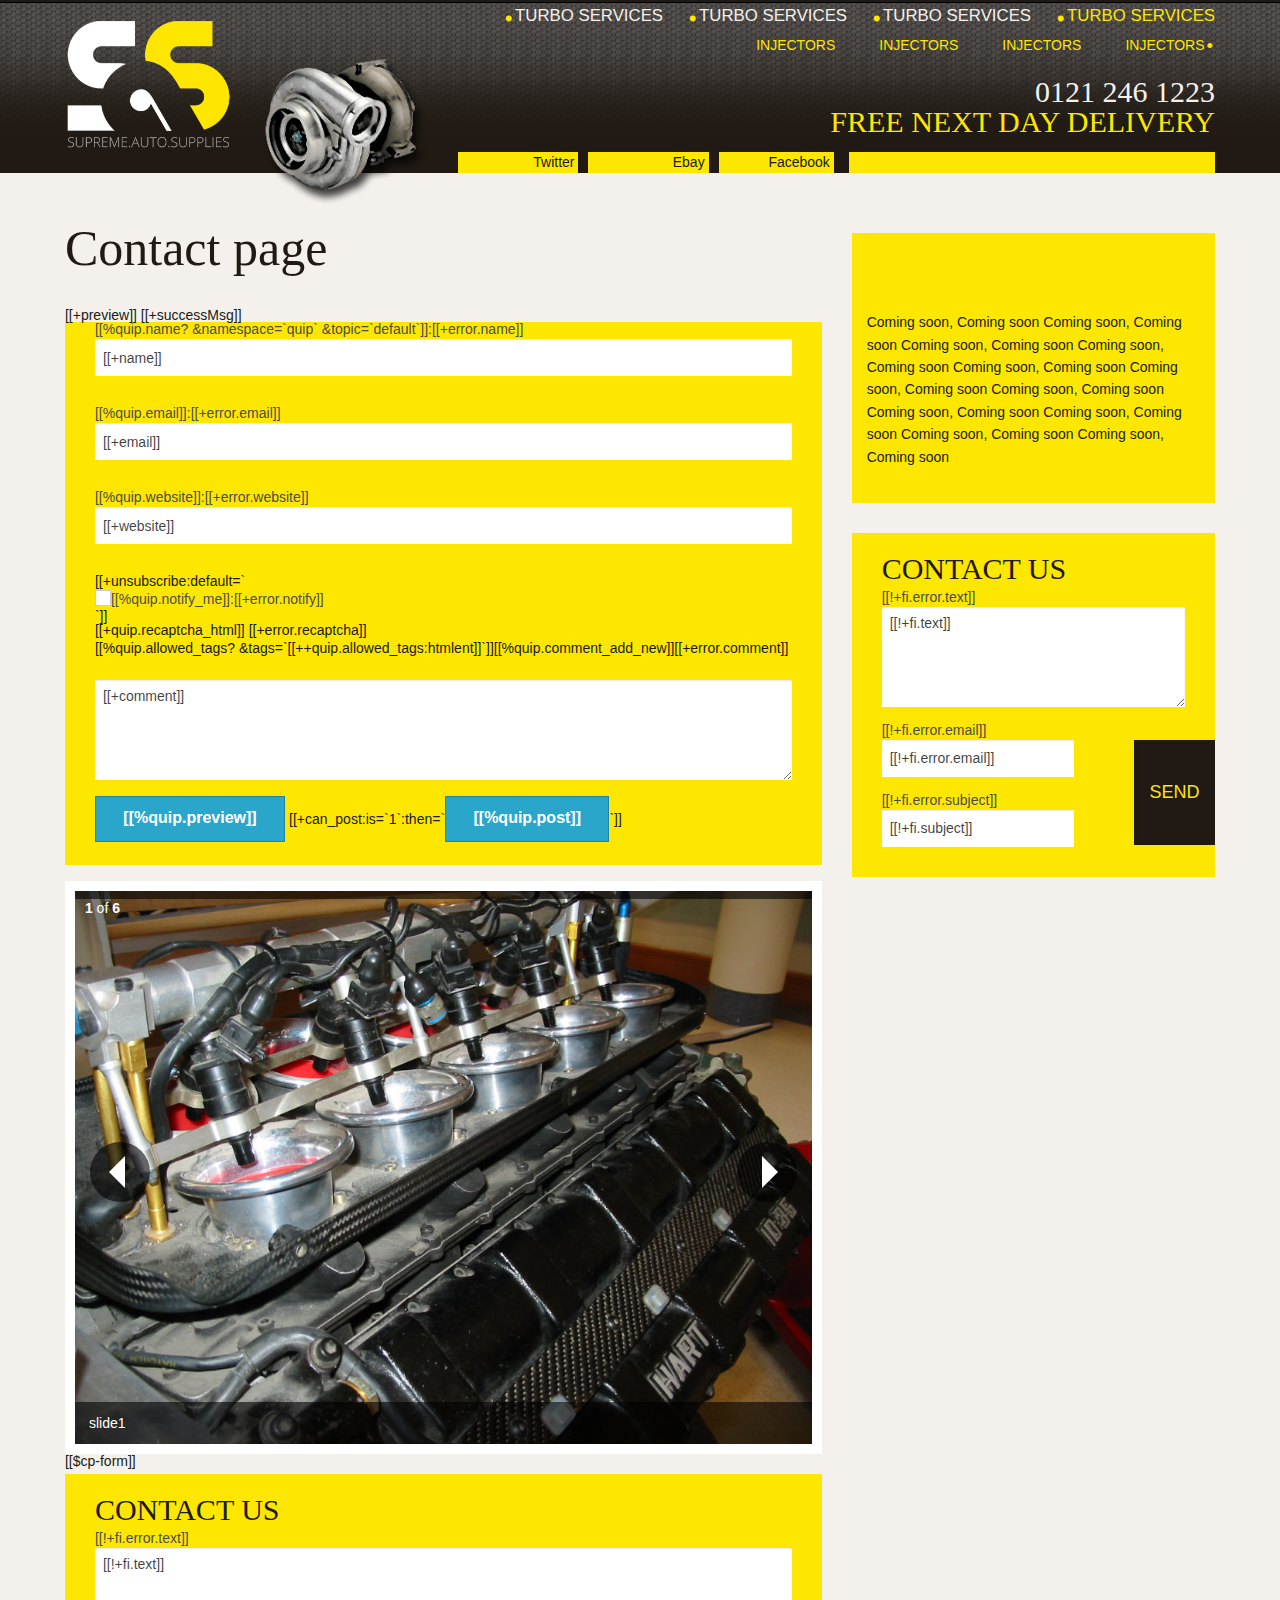
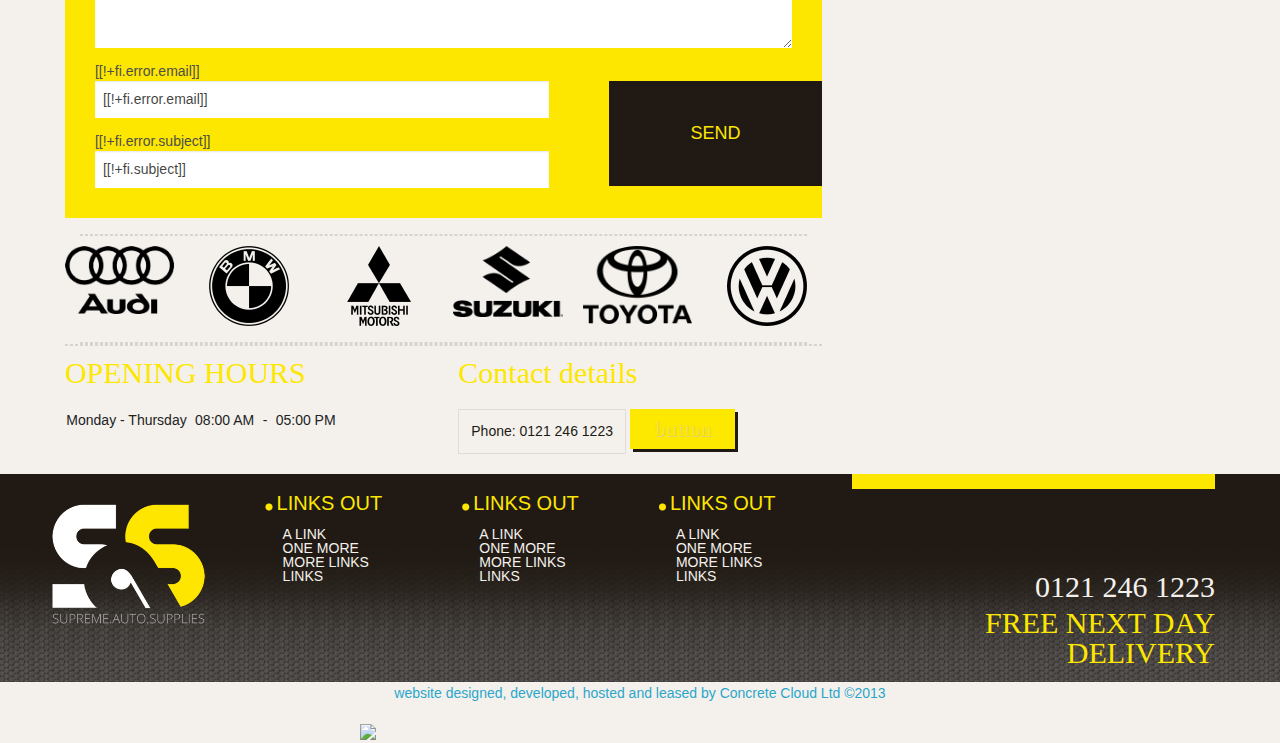
==== commit 28ebe0ba: "comment form tpl for QUIP" ====
--- a/index.html
+++ b/index.html
@@ -94,6 +94,60 @@
 			<h1>Contact page</h1>
 			<div class="row">
 				<div class="large-12 columns">
+					[[+preview]]
+<span class="quip-success" id="quip-success-[[+idprefix]]">[[+successMsg]]</span>
+
+<form class="custom" id="quip-add-comment-[[+idprefix]]" action="[[+url]]#quip-comment-preview-box-[[+idprefix]]" method="post">
+    <div class="quip-comment quip-add-comment">
+        <input type="hidden" name="nospam" value="" />
+        <input type="hidden" name="thread" value="[[+thread]]" />
+        <input type="hidden" name="parent" value="[[+parent]]" />
+        <input type="hidden" name="auth_nonce" value="[[+auth_nonce]]" />
+        <input type="hidden" name="preview_mode" value="[[+preview_mode]]" />
+
+        <div class="quip-fld">
+            <label for="quip-comment-name-[[+idprefix]]">[[%quip.name? &namespace=`quip` &topic=`default`]]:<span class="quip-error">[[+error.name]]</span></label>
+            <input type="text" name="name" id="quip-comment-name-[[+idprefix]]" value="[[+name]]" />
+            <br />
+        </div>
+    
+        <div class="quip-fld">
+            <label for="quip-comment-email-[[+idprefix]]">[[%quip.email]]:<span class="quip-error">[[+error.email]]</span></label>
+            <input type="text" name="email" id="quip-comment-email-[[+idprefix]]" value="[[+email]]" />
+            <br />
+        </div>
+    
+        <div class="quip-fld">
+            <label for="quip-comment-website-[[+idprefix]]">[[%quip.website]]:<span class="quip-error">[[+error.website]]</span></label>
+            <input type="text" name="website" id="quip-comment-website-[[+idprefix]]" value="[[+website]]" />
+            <br />
+        </div>
+
+        <div class="quip-fld">
+            [[+unsubscribe:default=`
+            <label for="quip-comment-notify-[[+idprefix]]">
+                <input type="checkbox" style="display: none;" value="1" name="notify" id="quip-comment-notify-[[+idprefix]]" [[+notifyChecked]] />
+                <span class="custom checkbox"></span>[[%quip.notify_me]]:<span class="quip-error">[[+error.notify]]</span>
+            </label>
+            `]]
+            <br />
+        </div>
+
+        <div class="quip-fld recaptcha">
+            [[+quip.recaptcha_html]]
+            <span class="quip-error">[[+error.recaptcha]]</span>
+        </div>
+    
+    
+        <p><span class="quip-allowed-tags">[[%quip.allowed_tags? &tags=`[[++quip.allowed_tags:htmlent]]`]]</span>[[%quip.comment_add_new]]<span class="quip-error">[[+error.comment]]</span></p>
+        <textarea name="comment" id="quip-comment-box-[[+idprefix]]" rows="5">[[+comment]]</textarea>
+        
+        <button type="submit" name="[[+preview_action]]" value="1">[[%quip.preview]]</button>
+        [[+can_post:is=`1`:then=`<button type="submit" name="[[+post_action]]" value="1">[[%quip.post]]</button>`]]
+        
+        <br class="clear" />
+    </div>
+</form>
 					<div id="orbit-wrap">
 					<ul data-orbit data-options="timer_speed:2500; bullets:false;">
 					  <li>
--- a/stylesheets/app.css
+++ b/stylesheets/app.css
@@ -1 +1 @@
-@font-face{font-family:"BAUHS93";src:url("http://fontsforweb.com/public/fonts/2802/BAUHS93.eot");src:local("Bauhaus 93"),url("http://fontsforweb.com/public/fonts/2802/BAUHS93.woff") format("woff"),url("http://fontsforweb.com/public/fonts/2802/BAUHS93.ttf") format("truetype")}body{background:#f4f1ec !important;border-top:2px solid #211a14}header{background:#211a14 url("../images/header-bkg-texture.png") repeat-x top center;margin-bottom:30px;border-top:1px solid #000}header #logo{margin-bottom:15px}header img{margin-top:15px}header img#turbo{margin-top:55px;margin-bottom:-55px}header h2{text-align:right;color:#f4f1ec;line-height:1em;margin-bottom:0em;margin-top:0em}header h2 span{color:#fde700}header #sub-nav .inline-list{background:#fde700;margin:5px 0 0 0;padding:0 0 0 0;border-top:10px solid #211a14;line-height:1.2em}header #sub-nav .inline-list li{background:#fde700;padding:2px 4px;margin-left:0px;text-align:right;width:9.3em;border-right:10px solid #211a14}header #sub-nav .inline-list li a{color:#211a14}header #sub-nav .inline-list li.last{border-right:15px solid #211a14}#yellow-block{height:15px;background:#fde700;margin-bottom:15px}footer{background:#211a14 url("../images/footer-bkg-texture.png") repeat-x bottom center;padding:0px}footer .large-2{padding-top:15px}footer #footer-logo{padding:2em 0 1em 0}footer #footer-logo img{padding-right:20%}footer h2{text-align:right;color:#f4f1ec;line-height:1em;margin-bottom:0em}footer h2 span{color:#fde700}footer h3{color:#fde700;margin-top:0px;font-family:"Open Sans","Helvetica",Helvetica,Arial,sans-serif}footer h3:before{font-family:BAUHS93;font-size:3em;content:'.';line-height:1px;color:#fde700}footer ul{margin-left:1.5em}footer ul li{line-height:1em}footer a{color:#f4f1ec}footer a:hover{color:#fde700}footer #order-info{padding-top:5.5em;padding-bottom:1em;border-top:15px solid #fde700}nav{padding:0;margin-bottom:1em}nav .section-container{margin-bottom:1em}nav .inline-list:before{font-family:BAUHS93;font-size:3em;content:'.';line-height:1px;color:#fde700;float:right}nav .inline-list>li{list-style:none;float:right;margin-left:3.14286em;display:block}nav .inline-list>li a{font-size:1em;color:#fde700}@media only screen and (min-width: 48em){nav .section-container.auto section .title,nav .section-container.auto .section .title{border:0px solid #ccc;background-color:transparent;color:#f4f1ec}nav .section-container.auto section.active .title,nav .section-container.auto .section.active .title,nav .section-container section .title,nav .section-container .section .title{background-color:transparent}nav .section-container.auto section:last-child .title,nav .section-container.auto .section:last-child .title{border-right:0px solid #ccc}nav .section-container.auto section .content,nav .section-container.auto .section .content{border:0px solid #ccc}nav section p.title a:before{font-family:BAUHS93;font-size:3em;content:'.';line-height:1px;color:#fde700}}nav .section-container section .title a,nav .section-container .section .title a,nav .section-container.auto section .title a,nav .section-container.auto .section .title a{color:#f4f1ec;font-size:1.2em;padding:0em 0em 5px 1.4em}nav .section-container section .title a:hover,nav .section-container .section .title a:hover,nav .section-container.auto section .title a:hover,nav .section-container.auto .section .title a:hover{background-color:transparent}nav .section-container section .title:hover,nav .section-container .section .title:hover,nav .section-container.auto section .title:hover,nav .section-container.auto .section .title:hover{background-color:transparent}nav .section-container section .content,nav .section-container .section .content,nav .section-container.auto section .content,nav .section-container.auto .section .content{background-color:transparent;padding:0}nav .section-container section.active .title a,nav .section-container .section.active .title a{color:#fde700}nav .section-container section .content,nav .section-container .section .content{background-color:transparent}nav .section-container section .content,nav .section-container .section .content{padding:0}nav .section-container section .title:hover,nav .section-container .section .title:hover{background-color:transparent}nav section a:hover{color:#fde700 !important}nav .section-container section .title,nav .section-container .section .title,nav .section-container.auto section .title,nav .section-container.auto .section .title{background-color:transparent}nav .section-container section.active .title,nav .section-container .section.active .title,nav .section-container.auto section.active .title,nav .section-container.auto .section.active .title{background:transparent}#content #brands-stocked li{text-align:center;padding-top:10px}#content #orbit-wrap{border:10px solid #fff}#content .orbit-container .orbit-next>span{margin-left:-5px}#content .orbit-container .orbit-prev>span{margin-left:3px}#content .orbit-container .orbit-prev,#content .orbit-container .orbit-next{-webkit-border-radius:30px 30px;-moz-border-radius:30px / 30px;border-radius:30px / 30px}#content .orbit-container .orbit-prev,#content .orbit-container .orbit-next{width:60px}#content .orbit-container .orbit-prev{left:15px}#content .orbit-container .orbit-next{right:15px}#content .orbit-container .orbit-timer{position:absolute;top:0px;left:0px;height:8px;width:100%}#content .orbit-container .orbit-timer.paused>span,#content .orbit-container .orbit-timer>span{top:45px;right:15px;height:14px;width:14px}#content .orbit-bullets{margin:0 auto 30px auto;overflow:hidden;position:absolute;top:15px;right:30px}#content .orbit-bullets li{width:14px;height:14px;background:#000;border:solid 0px #000;-webkit-border-radius:0px;border-radius:0px}#content .orbit-bullets li.active{background:#fff}#content .orbit-container .orbit-slide-number{font-size:14px;color:#fff}hr{border:1px dashed #d6d4cf !important;margin:0 15px !important}#sidebar{margin-top:30px}form{padding:0px 30px 0px 30px !important}form h2{padding-top:0.5em;margin-bottom:0em}form textarea{height:100px}form textarea,form input{border:0px!important;-webkit-box-shadow:rgba(0,0,0,0.1) 0 1px 2px inset;-moz-box-shadow:rgba(0,0,0,0.1) 0 1px 2px inset;box-shadow:rgba(0,0,0,0.1) 0 1px 2px inset}form .huge-button{font-size:18px;background:#211a14;width:100%;color:#fde700;padding:40px 0px;position:relative;bottom:-17px;right:-30px;border:2px solid #211a14 !important}form .huge-button:hover{border:2px solid #f4f1ec !important;-webkit-transition-property:border;-moz-transition-property:border;-o-transition-property:border;transition-property:border;-webkit-transition-duration:800ms;-moz-transition-duration:800ms;-o-transition-duration:800ms;transition-duration:800ms}form,.sidebar-box{background:#fde700}.sidebar-box{padding:15px;margin:0 0 30px 0;width:100%}table#opening-hours{background:#f4f1ec;border:0}table#opening-hours tr{background:#f4f1ec;border:0}table#opening-hours tr td{padding:0.1em 0.5em 0.1em 0.1em;background:#f4f1ec;border:0}.cta-button{-webkit-box-shadow:#211a14 3px 3px 0px 0px;-moz-box-shadow:#211a14 3px 3px 0px 0px;box-shadow:#211a14 3px 3px 0px 0px;background:-webkit-gradient(linear, left top, left bottom, color-stop(0.05, #fde800), color-stop(1, #fde800));background:-moz-linear-gradient(center top, #fde800 5%, #fde800 100%);filter:progid:DXImageTransform.Microsoft.gradient(startColorstr='#fde800', endColorstr='#fde800');background-color:#fde800;display:inline-block;color:#211a14;font-family:Trebuchet MS;font-size:20px;font-weight:bold;padding:10px 24px;text-decoration:none;text-shadow:1px 1px 0px #ded17c;cursor:pointer}.cta-button:hover{background:-webkit-gradient(linear, left top, left bottom, color-stop(0.05, #fde800), color-stop(1, #fde800));background:-moz-linear-gradient(center top, #fde800 5%, #fde800 100%);filter:progid:DXImageTransform.Microsoft.gradient(startColorstr='#fde800', endColorstr='#fde800');background-color:#fde800;color:#211a14;cursor:pointer}.cta-button:active{position:relative;-webkit-box-shadow:#211a14 2px 2px 0px 0px;-moz-box-shadow:#211a14 2px 2px 0px 0px;box-shadow:#211a14 2px 2px 0px 0px;top:1px}#concretecloud img{width:250px}*,*:before,*:after{-moz-box-sizing:border-box;-webkit-box-sizing:border-box;box-sizing:border-box}html,body{font-size:14px}body{background:#fff;color:#211a14;padding:0;margin:0;font-family:"Open Sans","Helvetica",Helvetica,Arial,sans-serif;font-weight:normal;font-style:normal;line-height:1;position:relative}a:focus{outline:none}img,object,embed{max-width:100%;height:auto}object,embed{height:100%}img{-ms-interpolation-mode:bicubic}#map_canvas img,#map_canvas embed,#map_canvas object,.map_canvas img,.map_canvas embed,.map_canvas object{max-width:none !important}.left{float:left !important}.right{float:right !important}.text-left{text-align:left !important}.text-right{text-align:right !important}.text-center{text-align:center !important}.text-justify{text-align:justify !important}.hide{display:none}.antialiased{-webkit-font-smoothing:antialiased}img{display:inline-block}textarea{height:auto;min-height:50px}select{width:100%}.row{width:100%;margin-left:auto;margin-right:auto;margin-top:0;margin-bottom:0;max-width:84.29em;*zoom:1}.row:before,.row:after{content:" ";display:table}.row:after{clear:both}.row .column,.row .columns{position:relative;padding-left:1.07em;padding-right:1.07em;width:100%;float:left}.row.collapse .column,.row.collapse .columns{position:relative;padding-left:0;padding-right:0;float:left}.row .row{width:auto;margin-left:-1.07em;margin-right:-1.07em;margin-top:0;margin-bottom:0;max-width:none;*zoom:1}.row .row:before,.row .row:after{content:" ";display:table}.row .row:after{clear:both}.row .row.collapse{width:auto;margin:0;max-width:none;*zoom:1}.row .row.collapse:before,.row .row.collapse:after{content:" ";display:table}.row .row.collapse:after{clear:both}@media only screen{.row .column,.row .columns{position:relative;padding-left:1.07em;padding-right:1.07em;float:left}.row .small-1{position:relative;width:8.33333%}.row .small-2{position:relative;width:16.66667%}.row .small-3{position:relative;width:25%}.row .small-4{position:relative;width:33.33333%}.row .small-5{position:relative;width:41.66667%}.row .small-6{position:relative;width:50%}.row .small-7{position:relative;width:58.33333%}.row .small-8{position:relative;width:66.66667%}.row .small-9{position:relative;width:75%}.row .small-10{position:relative;width:83.33333%}.row .small-11{position:relative;width:91.66667%}.row .small-12{position:relative;width:100%}.row .small-offset-1{position:relative;margin-left:8.33333%}.row .small-offset-2{position:relative;margin-left:16.66667%}.row .small-offset-3{position:relative;margin-left:25%}.row .small-offset-4{position:relative;margin-left:33.33333%}.row .small-offset-5{position:relative;margin-left:41.66667%}.row .small-offset-6{position:relative;margin-left:50%}.row .small-offset-7{position:relative;margin-left:58.33333%}.row .small-offset-8{position:relative;margin-left:66.66667%}.row .small-offset-9{position:relative;margin-left:75%}.row .small-offset-10{position:relative;margin-left:83.33333%}[class*="column"]+[class*="column"]:last-child{float:right}[class*="column"]+[class*="column"].end{float:left}.column.small-centered,.columns.small-centered{position:relative;margin-left:auto;margin-right:auto;float:none !important}}@media only screen and (min-width: 48em){.row .large-1{position:relative;width:8.33333%}.row .large-2{position:relative;width:16.66667%}.row .large-3{position:relative;width:25%}.row .large-4{position:relative;width:33.33333%}.row .large-5{position:relative;width:41.66667%}.row .large-6{position:relative;width:50%}.row .large-7{position:relative;width:58.33333%}.row .large-8{position:relative;width:66.66667%}.row .large-9{position:relative;width:75%}.row .large-10{position:relative;width:83.33333%}.row .large-11{position:relative;width:91.66667%}.row .large-12{position:relative;width:100%}.row .large-offset-1{position:relative;margin-left:8.33333%}.row .large-offset-2{position:relative;margin-left:16.66667%}.row .large-offset-3{position:relative;margin-left:25%}.row .large-offset-4{position:relative;margin-left:33.33333%}.row .large-offset-5{position:relative;margin-left:41.66667%}.row .large-offset-6{position:relative;margin-left:50%}.row .large-offset-7{position:relative;margin-left:58.33333%}.row .large-offset-8{position:relative;margin-left:66.66667%}.row .large-offset-9{position:relative;margin-left:75%}.row .large-offset-10{position:relative;margin-left:83.33333%}.push-2{position:relative;left:16.66667%;right:auto}.pull-2{position:relative;right:16.66667%;left:auto}.push-3{position:relative;left:25%;right:auto}.pull-3{position:relative;right:25%;left:auto}.push-4{position:relative;left:33.33333%;right:auto}.pull-4{position:relative;right:33.33333%;left:auto}.push-5{position:relative;left:41.66667%;right:auto}.pull-5{position:relative;right:41.66667%;left:auto}.push-6{position:relative;left:50%;right:auto}.pull-6{position:relative;right:50%;left:auto}.push-7{position:relative;left:58.33333%;right:auto}.pull-7{position:relative;right:58.33333%;left:auto}.push-8{position:relative;left:66.66667%;right:auto}.pull-8{position:relative;right:66.66667%;left:auto}.push-9{position:relative;left:75%;right:auto}.pull-9{position:relative;right:75%;left:auto}.push-10{position:relative;left:83.33333%;right:auto}.pull-10{position:relative;right:83.33333%;left:auto}.small-push-2{left:inherit}.small-pull-2{right:inherit}.small-push-3{left:inherit}.small-pull-3{right:inherit}.small-push-4{left:inherit}.small-pull-4{right:inherit}.small-push-5{left:inherit}.small-pull-5{right:inherit}.small-push-6{left:inherit}.small-pull-6{right:inherit}.small-push-7{left:inherit}.small-pull-7{right:inherit}.small-push-8{left:inherit}.small-pull-8{right:inherit}.small-push-9{left:inherit}.small-pull-9{right:inherit}.small-push-10{left:inherit}.small-pull-10{right:inherit}.column.large-centered,.columns.large-centered{position:relative;margin-left:auto;margin-right:auto;float:none !important}}.show-for-small,.show-for-medium-down,.show-for-large-down{display:inherit !important}.show-for-medium,.show-for-medium-up,.show-for-large,.show-for-large-up,.show-for-xlarge{display:none !important}.hide-for-medium,.hide-for-medium-up,.hide-for-large,.hide-for-large-up,.hide-for-xlarge{display:inherit !important}.hide-for-small,.hide-for-medium-down,.hide-for-large-down{display:none !important}table.show-for-small,table.show-for-medium-down,table.show-for-large-down,table.hide-for-medium,table.hide-for-medium-up,table.hide-for-large,table.hide-for-large-up,table.hide-for-xlarge{display:table}thead.show-for-small,thead.show-for-medium-down,thead.show-for-large-down,thead.hide-for-medium,thead.hide-for-medium-up,thead.hide-for-large,thead.hide-for-large-up,thead.hide-for-xlarge{display:table-header-group !important}tbody.show-for-small,tbody.show-for-medium-down,tbody.show-for-large-down,tbody.hide-for-medium,tbody.hide-for-medium-up,tbody.hide-for-large,tbody.hide-for-large-up,tbody.hide-for-xlarge{display:table-row-group !important}tr.show-for-small,tr.show-for-medium-down,tr.show-for-large-down,tr.hide-for-medium,tr.hide-for-medium-up,tr.hide-for-large,tr.hide-for-large-up,tr.hide-for-xlarge{display:table-row !important}td.show-for-small,td.show-for-medium-down,td.show-for-large-down,td.hide-for-medium,td.hide-for-medium-up,td.hide-for-large,td.hide-for-large-up,td.hide-for-xlarge,th.show-for-small,th.show-for-medium-down,th.show-for-large-down,th.hide-for-medium,th.hide-for-medium-up,th.hide-for-large,th.hide-for-large-up,th.hide-for-xlarge{display:table-cell !important}@media only screen and (min-width: 48em){.show-for-medium,.show-for-medium-up{display:inherit !important}.show-for-small{display:none !important}.hide-for-small{display:inherit !important}.hide-for-medium,.hide-for-medium-up{display:none !important}table.show-for-medium,table.show-for-medium-up,table.hide-for-small{display:table}thead.show-for-medium,thead.show-for-medium-up,thead.hide-for-small{display:table-header-group !important}tbody.show-for-medium,tbody.show-for-medium-up,tbody.hide-for-small{display:table-row-group !important}tr.show-for-medium,tr.show-for-medium-up,tr.hide-for-small{display:table-row !important}td.show-for-medium,td.show-for-medium-up,td.hide-for-small,th.show-for-medium,th.show-for-medium-up,th.hide-for-small{display:table-cell !important}}@media only screen and (min-width: 80em){.show-for-large,.show-for-large-up{display:inherit !important}.show-for-medium,.show-for-medium-down{display:none !important}.hide-for-medium,.hide-for-medium-down{display:inherit !important}.hide-for-large,.hide-for-large-up{display:none !important}table.show-for-large,table.show-for-large-up,table.hide-for-medium,table.hide-for-medium-down{display:table}thead.show-for-large,thead.show-for-large-up,thead.hide-for-medium,thead.hide-for-medium-down{display:table-header-group !important}tbody.show-for-large,tbody.show-for-large-up,tbody.hide-for-medium,tbody.hide-for-medium-down{display:table-row-group !important}tr.show-for-large,tr.show-for-large-up,tr.hide-for-medium,tr.hide-for-medium-down{display:table-row !important}td.show-for-large,td.show-for-large-up,td.hide-for-medium,td.hide-for-medium-down,th.show-for-large,th.show-for-large-up,th.hide-for-medium,th.hide-for-medium-down{display:table-cell !important}}@media only screen and (min-width: 90em){.show-for-xlarge{display:inherit !important}.show-for-large,.show-for-large-down{display:none !important}.hide-for-large,.hide-for-large-down{display:inherit !important}.hide-for-xlarge{display:none !important}table.show-for-xlarge,table.hide-for-large,table.hide-for-large-down{display:table}thead.show-for-xlarge,thead.hide-for-large,thead.hide-for-large-down{display:table-header-group !important}tbody.show-for-xlarge,tbody.hide-for-large,tbody.hide-for-large-down{display:table-row-group !important}tr.show-for-xlarge,tr.hide-for-large,tr.hide-for-large-down{display:table-row !important}td.show-for-xlarge,td.hide-for-large,td.hide-for-large-down,th.show-for-xlarge,th.hide-for-large,th.hide-for-large-down{display:table-cell !important}}.show-for-landscape,.hide-for-portrait{display:inherit !important}.hide-for-landscape,.show-for-portrait{display:none !important}table.hide-for-landscape,table.show-for-portrait{display:table}thead.hide-for-landscape,thead.show-for-portrait{display:table-header-group !important}tbody.hide-for-landscape,tbody.show-for-portrait{display:table-row-group !important}tr.hide-for-landscape,tr.show-for-portrait{display:table-row !important}td.hide-for-landscape,td.show-for-portrait,th.hide-for-landscape,th.show-for-portrait{display:table-cell !important}@media only screen and (orientation: landscape){.show-for-landscape,.hide-for-portrait{display:inherit !important}.hide-for-landscape,.show-for-portrait{display:none !important}table.show-for-landscape,table.hide-for-portrait{display:table}thead.show-for-landscape,thead.hide-for-portrait{display:table-header-group !important}tbody.show-for-landscape,tbody.hide-for-portrait{display:table-row-group !important}tr.show-for-landscape,tr.hide-for-portrait{display:table-row !important}td.show-for-landscape,td.hide-for-portrait,th.show-for-landscape,th.hide-for-portrait{display:table-cell !important}}@media only screen and (orientation: portrait){.show-for-portrait,.hide-for-landscape{display:inherit !important}.hide-for-portrait,.show-for-landscape{display:none !important}table.show-for-portrait,table.hide-for-landscape{display:table}thead.show-for-portrait,thead.hide-for-landscape{display:table-header-group !important}tbody.show-for-portrait,tbody.hide-for-landscape{display:table-row-group !important}tr.show-for-portrait,tr.hide-for-landscape{display:table-row !important}td.show-for-portrait,td.hide-for-landscape,th.show-for-portrait,th.hide-for-landscape{display:table-cell !important}}.show-for-touch{display:none !important}.hide-for-touch{display:inherit !important}.touch .show-for-touch{display:inherit !important}.touch .hide-for-touch{display:none !important}table.hide-for-touch{display:table}.touch table.show-for-touch{display:table}thead.hide-for-touch{display:table-header-group !important}.touch thead.show-for-touch{display:table-header-group !important}tbody.hide-for-touch{display:table-row-group !important}.touch tbody.show-for-touch{display:table-row-group !important}tr.hide-for-touch{display:table-row !important}.touch tr.show-for-touch{display:table-row !important}td.hide-for-touch{display:table-cell !important}.touch td.show-for-touch{display:table-cell !important}th.hide-for-touch{display:table-cell !important}.touch th.show-for-touch{display:table-cell !important}@media only screen{[class*="block-grid-"]{display:block;padding:0;margin:0 -10px;*zoom:1}[class*="block-grid-"]:before,[class*="block-grid-"]:after{content:" ";display:table}[class*="block-grid-"]:after{clear:both}[class*="block-grid-"]>li{display:block;height:auto;float:left;padding:0 10px 10px}.small-block-grid-1>li{width:100%;padding:0 10px 10px}.small-block-grid-1>li:nth-of-type(1n+1){clear:both}.small-block-grid-2>li{width:50%;padding:0 10px 10px}.small-block-grid-2>li:nth-of-type(2n+1){clear:both}.small-block-grid-3>li{width:33.33333%;padding:0 10px 10px}.small-block-grid-3>li:nth-of-type(3n+1){clear:both}.small-block-grid-4>li{width:25%;padding:0 10px 10px}.small-block-grid-4>li:nth-of-type(4n+1){clear:both}.small-block-grid-5>li{width:20%;padding:0 10px 10px}.small-block-grid-5>li:nth-of-type(5n+1){clear:both}.small-block-grid-6>li{width:16.66667%;padding:0 10px 10px}.small-block-grid-6>li:nth-of-type(6n+1){clear:both}.small-block-grid-7>li{width:14.28571%;padding:0 10px 10px}.small-block-grid-7>li:nth-of-type(7n+1){clear:both}.small-block-grid-8>li{width:12.5%;padding:0 10px 10px}.small-block-grid-8>li:nth-of-type(8n+1){clear:both}.small-block-grid-9>li{width:11.11111%;padding:0 10px 10px}.small-block-grid-9>li:nth-of-type(9n+1){clear:both}.small-block-grid-10>li{width:10%;padding:0 10px 10px}.small-block-grid-10>li:nth-of-type(10n+1){clear:both}.small-block-grid-11>li{width:9.09091%;padding:0 10px 10px}.small-block-grid-11>li:nth-of-type(11n+1){clear:both}.small-block-grid-12>li{width:8.33333%;padding:0 10px 10px}.small-block-grid-12>li:nth-of-type(12n+1){clear:both}}@media only screen and (min-width: 48em){.large-block-grid-1>li{width:100%;padding:0 10px 10px}.large-block-grid-1>li:nth-of-type(1n+1){clear:both}.large-block-grid-2>li{width:50%;padding:0 10px 10px}.large-block-grid-2>li:nth-of-type(2n+1){clear:both}.large-block-grid-3>li{width:33.33333%;padding:0 10px 10px}.large-block-grid-3>li:nth-of-type(3n+1){clear:both}.large-block-grid-4>li{width:25%;padding:0 10px 10px}.large-block-grid-4>li:nth-of-type(4n+1){clear:both}.large-block-grid-5>li{width:20%;padding:0 10px 10px}.large-block-grid-5>li:nth-of-type(5n+1){clear:both}.large-block-grid-6>li{width:16.66667%;padding:0 10px 10px}.large-block-grid-6>li:nth-of-type(6n+1){clear:both}.large-block-grid-7>li{width:14.28571%;padding:0 10px 10px}.large-block-grid-7>li:nth-of-type(7n+1){clear:both}.large-block-grid-8>li{width:12.5%;padding:0 10px 10px}.large-block-grid-8>li:nth-of-type(8n+1){clear:both}.large-block-grid-9>li{width:11.11111%;padding:0 10px 10px}.large-block-grid-9>li:nth-of-type(9n+1){clear:both}.large-block-grid-10>li{width:10%;padding:0 10px 10px}.large-block-grid-10>li:nth-of-type(10n+1){clear:both}.large-block-grid-11>li{width:9.09091%;padding:0 10px 10px}.large-block-grid-11>li:nth-of-type(11n+1){clear:both}.large-block-grid-12>li{width:8.33333%;padding:0 10px 10px}.large-block-grid-12>li:nth-of-type(12n+1){clear:both}[class*="small-block-grid-"]>li{clear:none !important}}p.lead{font-size:1.25em;line-height:1.6}.subheader{line-height:1.4;color:#80654e;font-weight:300;margin-top:0.2em;margin-bottom:0.5em}div,dl,dt,dd,ul,ol,li,h1,h2,h3,h4,h5,h6,pre,form,p,blockquote,th,td{margin:0;padding:0;direction:ltr}a{color:#2ba6cb;text-decoration:none;line-height:inherit}a:hover,a:focus{color:#2795b6}a img{border:none}p{font-family:inherit;font-weight:normal;font-size:1em;line-height:1.6;margin-bottom:1.42857em;text-rendering:optimizeLegibility}p aside{font-size:1em;line-height:1.35;font-style:italic}h1,h2,h3,h4,h5,h6{font-family:"BAUHS93";font-weight:500;font-style:normal;color:#211a14;text-rendering:optimizeLegibility;margin-top:0.2em;margin-bottom:0.5em;line-height:1.18571em}h1 small,h2 small,h3 small,h4 small,h5 small,h6 small{font-size:60%;color:#80654e;line-height:0}h1{font-size:2.85714em}h2{font-size:1.42857em}h3{font-size:1.07143em}h4{font-size:0.92857em}h5{font-size:1.14286em}h6{font-size:1em}hr{border:solid #ddd;border-width:1px 0 0;clear:both;margin:1.42857em 0 1.35714em;height:0}em,i{font-style:italic;line-height:inherit}strong,b{font-weight:bold;line-height:inherit}small{font-size:60%;line-height:inherit}code{font-family:Consolas,"Liberation Mono",Courier,monospace;font-weight:bold;color:#7f0a0c}ul,ol,dl{font-size:1em;line-height:1.6;margin-bottom:1.42857em;list-style-position:outside;font-family:inherit}ul li ul,ul li ol{margin-left:1.42857em;margin-bottom:0;font-size:1em}ul.square li ul,ul.circle li ul,ul.disc li ul{list-style:inherit}ul.square{list-style-type:square}ul.circle{list-style-type:circle}ul.disc{list-style-type:disc}ul.no-bullet{list-style:none}ol li ul,ol li ol{margin-left:1.42857em;margin-bottom:0}dl dt{margin-bottom:0.3em;font-weight:bold}dl dd{margin-bottom:0.85714em}abbr,acronym{text-transform:uppercase;font-size:90%;color:#211a14;border-bottom:1px dotted #ddd;cursor:help}abbr{text-transform:none}blockquote{margin:0 0 1.42857em;padding:0.64286em 1.42857em 0 1.35714em;border-left:1px solid #ddd}blockquote cite{display:block;font-size:0.92857em;color:#614c3a}blockquote cite:before{content:"\2014 \0020"}blockquote cite a,blockquote cite a:visited{color:#614c3a}blockquote,blockquote p{line-height:1.6;color:#80654e}.vcard{display:inline-block;margin:0 0 1.42857em 0;border:1px solid #ddd;padding:0.71429em 0.85714em}.vcard li{margin:0;display:block}.vcard .fn{font-weight:bold;font-size:1.07143em}.vevent .summary{font-weight:bold}.vevent abbr{cursor:default;text-decoration:none;font-weight:bold;border:none;padding:0 0.07143em}@media only screen and (min-width: 48em){h1,h2,h3,h4,h5,h6{line-height:1.4}h1{font-size:3.57143em}h2{font-size:2.14286em}h3{font-size:1.42857em}h4{font-size:1.28571em}}.print-only{display:none !important}@media print{*{background:transparent !important;color:#000 !important;box-shadow:none !important;text-shadow:none !important}a,a:visited{text-decoration:underline}a[href]:after{content:" (" attr(href) ")"}abbr[title]:after{content:" (" attr(title) ")"}.ir a:after,a[href^="javascript:"]:after,a[href^="#"]:after{content:""}pre,blockquote{border:1px solid #999;page-break-inside:avoid}thead{display:table-header-group}tr,img{page-break-inside:avoid}img{max-width:100% !important}@page{margin:0.5cm}p,h2,h3{orphans:3;widows:3}h2,h3{page-break-after:avoid}.hide-on-print{display:none !important}.print-only{display:block !important}.hide-for-print{display:none !important}.show-for-print{display:inherit !important}}button,.button{border-style:solid;border-width:1px;cursor:pointer;font-family:inherit;font-weight:bold;line-height:1;margin:0 0 1.42857em;position:relative;text-decoration:none;text-align:center;display:inline-block;padding-top:0.85714em;padding-right:1.71429em;padding-bottom:0.92857em;padding-left:1.71429em;font-size:1.14286em;background-color:#2ba6cb;border-color:#2284a1;color:#fff}button:hover,button:focus,.button:hover,.button:focus{background-color:#2284a1}button:hover,button:focus,.button:hover,.button:focus{color:#fff}button.secondary,.button.secondary{background-color:#e9e9e9;border-color:#d0d0d0;color:#333}button.secondary:hover,button.secondary:focus,.button.secondary:hover,.button.secondary:focus{background-color:#d0d0d0}button.secondary:hover,button.secondary:focus,.button.secondary:hover,.button.secondary:focus{color:#333}button.success,.button.success{background-color:#5da423;border-color:#457a1a;color:#fff}button.success:hover,button.success:focus,.button.success:hover,.button.success:focus{background-color:#457a1a}button.success:hover,button.success:focus,.button.success:hover,.button.success:focus{color:#fff}button.alert,.button.alert{background-color:#c60f13;border-color:#970b0e;color:#fff}button.alert:hover,button.alert:focus,.button.alert:hover,.button.alert:focus{background-color:#970b0e}button.alert:hover,button.alert:focus,.button.alert:hover,.button.alert:focus{color:#fff}button.large,.button.large{padding-top:1.14286em;padding-right:2.28571em;padding-bottom:1.21429em;padding-left:2.28571em;font-size:1.42857em}button.small,.button.small{padding-top:0.64286em;padding-right:1.28571em;padding-bottom:0.71429em;padding-left:1.28571em;font-size:0.92857em}button.tiny,.button.tiny{padding-top:0.5em;padding-right:1em;padding-bottom:0.57143em;padding-left:1em;font-size:0.78571em}button.expand,.button.expand{padding-top:false;padding-right:0px;padding-bottom:false0.07143em;padding-left:0px;width:100%}button.left-align,.button.left-align{text-align:left;text-indent:0.85714em}button.right-align,.button.right-align{text-align:right;padding-right:0.85714em}button.disabled,button[disabled],.button.disabled,.button[disabled]{background-color:#2ba6cb;border-color:#2284a1;color:#fff;cursor:default;opacity:0.6;-webkit-box-shadow:none;box-shadow:none}button.disabled:hover,button.disabled:focus,button[disabled]:hover,button[disabled]:focus,.button.disabled:hover,.button.disabled:focus,.button[disabled]:hover,.button[disabled]:focus{background-color:#2284a1}button.disabled:hover,button.disabled:focus,button[disabled]:hover,button[disabled]:focus,.button.disabled:hover,.button.disabled:focus,.button[disabled]:hover,.button[disabled]:focus{color:#fff}button.disabled:hover,button.disabled:focus,button[disabled]:hover,button[disabled]:focus,.button.disabled:hover,.button.disabled:focus,.button[disabled]:hover,.button[disabled]:focus{background-color:#2ba6cb}button.disabled.secondary,button[disabled].secondary,.button.disabled.secondary,.button[disabled].secondary{background-color:#e9e9e9;border-color:#d0d0d0;color:#333;cursor:default;opacity:0.6;-webkit-box-shadow:none;box-shadow:none}button.disabled.secondary:hover,button.disabled.secondary:focus,button[disabled].secondary:hover,button[disabled].secondary:focus,.button.disabled.secondary:hover,.button.disabled.secondary:focus,.button[disabled].secondary:hover,.button[disabled].secondary:focus{background-color:#d0d0d0}button.disabled.secondary:hover,button.disabled.secondary:focus,button[disabled].secondary:hover,button[disabled].secondary:focus,.button.disabled.secondary:hover,.button.disabled.secondary:focus,.button[disabled].secondary:hover,.button[disabled].secondary:focus{color:#333}button.disabled.secondary:hover,button.disabled.secondary:focus,button[disabled].secondary:hover,button[disabled].secondary:focus,.button.disabled.secondary:hover,.button.disabled.secondary:focus,.button[disabled].secondary:hover,.button[disabled].secondary:focus{background-color:#e9e9e9}button.disabled.success,button[disabled].success,.button.disabled.success,.button[disabled].success{background-color:#5da423;border-color:#457a1a;color:#fff;cursor:default;opacity:0.6;-webkit-box-shadow:none;box-shadow:none}button.disabled.success:hover,button.disabled.success:focus,button[disabled].success:hover,button[disabled].success:focus,.button.disabled.success:hover,.button.disabled.success:focus,.button[disabled].success:hover,.button[disabled].success:focus{background-color:#457a1a}button.disabled.success:hover,button.disabled.success:focus,button[disabled].success:hover,button[disabled].success:focus,.button.disabled.success:hover,.button.disabled.success:focus,.button[disabled].success:hover,.button[disabled].success:focus{color:#fff}button.disabled.success:hover,button.disabled.success:focus,button[disabled].success:hover,button[disabled].success:focus,.button.disabled.success:hover,.button.disabled.success:focus,.button[disabled].success:hover,.button[disabled].success:focus{background-color:#5da423}button.disabled.alert,button[disabled].alert,.button.disabled.alert,.button[disabled].alert{background-color:#c60f13;border-color:#970b0e;color:#fff;cursor:default;opacity:0.6;-webkit-box-shadow:none;box-shadow:none}button.disabled.alert:hover,button.disabled.alert:focus,button[disabled].alert:hover,button[disabled].alert:focus,.button.disabled.alert:hover,.button.disabled.alert:focus,.button[disabled].alert:hover,.button[disabled].alert:focus{background-color:#970b0e}button.disabled.alert:hover,button.disabled.alert:focus,button[disabled].alert:hover,button[disabled].alert:focus,.button.disabled.alert:hover,.button.disabled.alert:focus,.button[disabled].alert:hover,.button[disabled].alert:focus{color:#fff}button.disabled.alert:hover,button.disabled.alert:focus,button[disabled].alert:hover,button[disabled].alert:focus,.button.disabled.alert:hover,.button.disabled.alert:focus,.button[disabled].alert:hover,.button[disabled].alert:focus{background-color:#c60f13}input.button,button.button{padding-top:0.92857em;padding-bottom:0.85714em}input.button.tiny,button.button.tiny{padding-top:0.57143em;padding-bottom:0.5em}input.button.small,button.button.small{padding-top:0.71429em;padding-bottom:0.64286em}input.button.large,button.button.large{padding-top:1.17857em;padding-bottom:1.17857em}@media only screen{.button{-webkit-box-shadow:0 1px 0 rgba(255,255,255,0.5) inset;box-shadow:0 1px 0 rgba(255,255,255,0.5) inset;-webkit-transition:background-color 300ms ease-out;-moz-transition:background-color 300ms ease-out;transition:background-color 300ms ease-out}.button:active{-webkit-box-shadow:0 1px 0 rgba(0,0,0,0.2) inset;box-shadow:0 1px 0 rgba(0,0,0,0.2) inset}.button.radius{-webkit-border-radius:3px;border-radius:3px}.button.round{-webkit-border-radius:1000px;border-radius:1000px}}@media only screen and (min-width: 48em){.button{display:inline-block}}form{margin:0 0 1.14286em}form .row .row{margin:-0.57143em}form .row .row .column,form .row .row .columns{padding:0 0.57143em}form .row .row.collapse{margin:0}form .row .row.collapse .column,form .row .row.collapse .columns{padding:0}form .row input.column,form .row input.columns{padding-left:0.57143em}label{font-size:1em;color:#4d4d4d;cursor:pointer;display:block;font-weight:500;margin-bottom:0.21429em}label.right{float:none;text-align:right}label.inline{margin:0 0 1.14286em 0;padding:0.71429em 0}.prefix,.postfix{display:block;position:relative;z-index:2;text-align:center;width:100%;padding-top:0;padding-bottom:0;border-style:solid;border-width:1px;overflow:hidden;font-size:1em;height:2.64286em;line-height:2.64286em}.postfix.button{padding-left:0;padding-right:0;padding-top:0;padding-bottom:0;text-align:center;line-height:2.42857em}.prefix.button{padding-left:0;padding-right:0;padding-top:0;padding-bottom:0;text-align:center;line-height:2.42857em}.prefix.button.radius{-webkit-border-radius:0;border-radius:0;-moz-border-radius-bottomleft:3px;-moz-border-radius-topleft:3px;-webkit-border-bottom-left-radius:3px;-webkit-border-top-left-radius:3px;border-bottom-left-radius:3px;border-top-left-radius:3px}.postfix.button.radius{-webkit-border-radius:0;border-radius:0;-moz-border-radius-topright:3px;-moz-border-radius-bottomright:3px;-webkit-border-top-right-radius:3px;-webkit-border-bottom-right-radius:3px;border-top-right-radius:3px;border-bottom-right-radius:3px}.prefix.button.round{-webkit-border-radius:0;border-radius:0;-moz-border-radius-bottomleft:1000px;-moz-border-radius-topleft:1000px;-webkit-border-bottom-left-radius:1000px;-webkit-border-top-left-radius:1000px;border-bottom-left-radius:1000px;border-top-left-radius:1000px}.postfix.button.round{-webkit-border-radius:0;border-radius:0;-moz-border-radius-topright:1000px;-moz-border-radius-bottomright:1000px;-webkit-border-top-right-radius:1000px;-webkit-border-bottom-right-radius:1000px;border-top-right-radius:1000px;border-bottom-right-radius:1000px}span.prefix{background:#f2f2f2;border-color:#d9d9d9;border-right:none;color:#333}span.prefix.radius{-webkit-border-radius:0;border-radius:0;-moz-border-radius-bottomleft:3px;-moz-border-radius-topleft:3px;-webkit-border-bottom-left-radius:3px;-webkit-border-top-left-radius:3px;border-bottom-left-radius:3px;border-top-left-radius:3px}span.postfix{background:#f2f2f2;border-color:#ccc;border-left:none;color:#333}span.postfix.radius{-webkit-border-radius:0;border-radius:0;-moz-border-radius-topright:3px;-moz-border-radius-bottomright:3px;-webkit-border-top-right-radius:3px;-webkit-border-bottom-right-radius:3px;border-top-right-radius:3px;border-bottom-right-radius:3px}.input-group.radius>*:first-child,.input-group.radius>*:first-child *{-webkit-border-radius:0;border-radius:0;-moz-border-radius-bottomleft:3px;-moz-border-radius-topleft:3px;-webkit-border-bottom-left-radius:3px;-webkit-border-top-left-radius:3px;border-bottom-left-radius:3px;border-top-left-radius:3px}.input-group.radius>*:last-child,.input-group.radius>*:last-child *{-webkit-border-radius:0;border-radius:0;-moz-border-radius-topright:3px;-moz-border-radius-bottomright:3px;-webkit-border-top-right-radius:3px;-webkit-border-bottom-right-radius:3px;border-top-right-radius:3px;border-bottom-right-radius:3px}.input-group.round>*:first-child,.input-group.round>*:first-child *{-webkit-border-radius:0;border-radius:0;-moz-border-radius-bottomleft:1000px;-moz-border-radius-topleft:1000px;-webkit-border-bottom-left-radius:1000px;-webkit-border-top-left-radius:1000px;border-bottom-left-radius:1000px;border-top-left-radius:1000px}.input-group.round>*:last-child,.input-group.round>*:last-child *{-webkit-border-radius:0;border-radius:0;-moz-border-radius-topright:1000px;-moz-border-radius-bottomright:1000px;-webkit-border-top-right-radius:1000px;-webkit-border-bottom-right-radius:1000px;border-top-right-radius:1000px;border-bottom-right-radius:1000px}input[type="text"],input[type="password"],input[type="date"],input[type="datetime"],input[type="datetime-local"],input[type="month"],input[type="week"],input[type="email"],input[type="number"],input[type="search"],input[type="tel"],input[type="time"],input[type="url"],textarea{background-color:#fff;font-family:inherit;border:1px solid #ccc;-webkit-box-shadow:inset 0 1px 2px rgba(0,0,0,0.1);box-shadow:inset 0 1px 2px rgba(0,0,0,0.1);color:rgba(0,0,0,0.75);display:block;font-size:1em;margin:0 0 1.14286em 0;padding:0.57143em;height:2.64286em;width:100%;-moz-box-sizing:border-box;-webkit-box-sizing:border-box;box-sizing:border-box;-webkit-transition:all 0.15s linear;-moz-transition:all 0.15s linear;transition:all 0.15s linear}input[type="text"]:focus,input[type="password"]:focus,input[type="date"]:focus,input[type="datetime"]:focus,input[type="datetime-local"]:focus,input[type="month"]:focus,input[type="week"]:focus,input[type="email"]:focus,input[type="number"]:focus,input[type="search"]:focus,input[type="tel"]:focus,input[type="time"]:focus,input[type="url"]:focus,textarea:focus{background:#fafafa;border-color:#999;outline:none}input[type="text"][disabled],input[type="password"][disabled],input[type="date"][disabled],input[type="datetime"][disabled],input[type="datetime-local"][disabled],input[type="month"][disabled],input[type="week"][disabled],input[type="email"][disabled],input[type="number"][disabled],input[type="search"][disabled],input[type="tel"][disabled],input[type="time"][disabled],input[type="url"][disabled],textarea[disabled]{background-color:#ddd}fieldset{border:solid 0px #ddd;padding:1.42857em;margin:1.28571em 0}fieldset legend{font-weight:bold;background:#fff;padding:0 0.21429em;margin:0;margin-left:-0.21429em}.error input,input.error,.error textarea,textarea.error{border-color:#c60f13;background-color:rgba(198,15,19,0.1)}.error input:focus,input.error:focus,.error textarea:focus,textarea.error:focus{background:#fafafa;border-color:#999}.error label,label.error{color:#c60f13}.error small,small.error{display:block;padding:0.42857em 0.28571em;margin-top:-1.5em;margin-bottom:1.14286em;font-size:0.85714em;font-weight:bold;background:#c60f13;color:#fff}form.custom .custom{display:inline-block;width:16px;height:16px;position:relative;top:2px;border:solid 1px #ccc;background:#fff}form.custom .custom.radio{-webkit-border-radius:1000px;border-radius:1000px}form.custom .custom.checkbox:before{content:"";display:block;line-height:0.8;height:14px;width:14px;text-align:center;position:absolute;top:0;left:0;font-size:14px;color:#fff}form.custom .custom.radio.checked:before{content:"";display:block;width:8px;height:8px;-webkit-border-radius:1000px;border-radius:1000px;background:#222;position:relative;top:3px;left:3px}form.custom .custom.checkbox.checked:before{content:"\00d7";color:#222}form.custom .custom.dropdown{display:block;position:relative;top:0;height:2.64286em;margin-bottom:1.42857em;margin-top:0px;padding:0px;width:100%;background:#fff;background:-moz-linear-gradient(top, #fff 0%, #f3f3f3 100%);background:-webkit-linear-gradient(top, #fff 0%, #f3f3f3 100%);background:linear-gradient(to bottom, #ffffff 0%,#f3f3f3 100%);-webkit-box-shadow:none;box-shadow:none;font-size:1em;vertical-align:top}form.custom .custom.dropdown ul{overflow-y:auto;max-height:200px}form.custom .custom.dropdown .current{cursor:default;white-space:nowrap;line-height:2.57143em;color:rgba(0,0,0,0.75);text-decoration:none;overflow:hidden;display:block;margin-left:0.57143em;margin-right:2.64286em}form.custom .custom.dropdown .selector{cursor:default;position:absolute;width:2.85714em;height:2.64286em;display:block;right:0;top:0}form.custom .custom.dropdown .selector:after{content:"";display:block;content:"";display:block;width:0;height:0;border:solid 5px;border-color:#aaa transparent transparent transparent;position:absolute;left:1.07143em;top:50%;margin-top:-3px}form.custom .custom.dropdown:hover a.selector:after,form.custom .custom.dropdown.open a.selector:after{content:"";display:block;width:0;height:0;border:solid 5px;border-color:#222 transparent transparent transparent}form.custom .custom.dropdown .disabled{color:#888}form.custom .custom.dropdown .disabled:hover{background:transparent;color:#888}form.custom .custom.dropdown .disabled:hover:after{display:none}form.custom .custom.dropdown.open ul{display:block;z-index:10;min-width:100%;-moz-box-sizing:content-box;-webkit-box-sizing:content-box;box-sizing:content-box}form.custom .custom.dropdown.small{max-width:134px}form.custom .custom.dropdown.medium{max-width:254px}form.custom .custom.dropdown.large{max-width:434px}form.custom .custom.dropdown.expand{width:100% !important}form.custom .custom.dropdown.open.small ul{min-width:134px;-moz-box-sizing:border-box;-webkit-box-sizing:border-box;box-sizing:border-box}form.custom .custom.dropdown.open.medium ul{min-width:254px;-moz-box-sizing:border-box;-webkit-box-sizing:border-box;box-sizing:border-box}form.custom .custom.dropdown.open.large ul{min-width:434px;-moz-box-sizing:border-box;-webkit-box-sizing:border-box;box-sizing:border-box}form.custom .custom.dropdown ul{position:absolute;width:auto;display:none;margin:0;left:-1px;top:auto;-webkit-box-shadow:0 2px 2px 0px rgba(0,0,0,0.1);box-shadow:0 2px 2px 0px rgba(0,0,0,0.1);margin:0;padding:0;background:#fff;border:solid 1px #ccc;font-size:14px}form.custom .custom.dropdown ul li{color:#555;font-size:1em;cursor:default;padding-top:0.28571em;padding-bottom:0.28571em;padding-left:0.42857em;padding-right:2.71429em;min-height:1.71429em;line-height:1.71429em;margin:0;white-space:nowrap;list-style:none}form.custom .custom.dropdown ul li.selected{background:#eee;color:#000}form.custom .custom.dropdown ul li:hover{background-color:#e4e4e4;color:#000}form.custom .custom.dropdown ul li.selected:hover{background:#eee;cursor:default;color:#000}form.custom .custom.dropdown ul.show{display:block}form.custom .custom.disabled{background-color:#ddd}.button-group{list-style:none;margin:0;*zoom:1}.button-group:before,.button-group:after{content:" ";display:table}.button-group:after{clear:both}.button-group>*{margin:0 0 0 -1px;float:left}.button-group>*:first-child{margin-left:0}.button-group.radius>*:first-child,.button-group.radius>*:first-child>a,.button-group.radius>*:first-child>button{-webkit-border-radius:0;border-radius:0;-moz-border-radius-bottomleft:3px;-moz-border-radius-topleft:3px;-webkit-border-bottom-left-radius:3px;-webkit-border-top-left-radius:3px;border-bottom-left-radius:3px;border-top-left-radius:3px}.button-group.radius>*:last-child,.button-group.radius>*:last-child>a,.button-group.radius>*:last-child>button{-webkit-border-radius:0;border-radius:0;-moz-border-radius-topright:3px;-moz-border-radius-bottomright:3px;-webkit-border-top-right-radius:3px;-webkit-border-bottom-right-radius:3px;border-top-right-radius:3px;border-bottom-right-radius:3px}.button-group.round>*:first-child,.button-group.round>*:first-child>a,.button-group.round>*:first-child>button{-webkit-border-radius:0;border-radius:0;-moz-border-radius-bottomleft:1000px;-moz-border-radius-topleft:1000px;-webkit-border-bottom-left-radius:1000px;-webkit-border-top-left-radius:1000px;border-bottom-left-radius:1000px;border-top-left-radius:1000px}.button-group.round>*:last-child,.button-group.round>*:last-child>a,.button-group.round>*:last-child>button{-webkit-border-radius:0;border-radius:0;-moz-border-radius-topright:1000px;-moz-border-radius-bottomright:1000px;-webkit-border-top-right-radius:1000px;-webkit-border-bottom-right-radius:1000px;border-top-right-radius:1000px;border-bottom-right-radius:1000px}.button-group.even-2 li{width:50%}.button-group.even-2 li .button{width:100%}.button-group.even-3 li{width:33.33333%}.button-group.even-3 li .button{width:100%}.button-group.even-4 li{width:25%}.button-group.even-4 li .button{width:100%}.button-group.even-5 li{width:20%}.button-group.even-5 li .button{width:100%}.button-group.even-6 li{width:16.66667%}.button-group.even-6 li .button{width:100%}.button-group.even-7 li{width:14.28571%}.button-group.even-7 li .button{width:100%}.button-group.even-8 li{width:12.5%}.button-group.even-8 li .button{width:100%}.button-bar{*zoom:1}.button-bar:before,.button-bar:after{content:" ";display:table}.button-bar:after{clear:both}.button-bar .button-group{float:left;margin-right:0.71429em}.button-bar .button-group div{overflow:hidden}.dropdown.button{position:relative;padding-right:3.64286em}.dropdown.button:before{position:absolute;content:"";width:0;height:0;display:block;border-style:solid;border-color:#fff transparent transparent transparent;top:50%}.dropdown.button:before{border-width:0.64286em;right:1.71429em;margin-top:-0.28571em}.dropdown.button:before{border-color:#fff transparent transparent transparent}.dropdown.button.tiny{padding-right:2.5em}.dropdown.button.tiny:before{border-width:0.5em;right:1em;margin-top:-0.17857em}.dropdown.button.tiny:before{border-color:#fff transparent transparent transparent}.dropdown.button.small{padding-right:3.21429em}.dropdown.button.small:before{border-width:0.64286em;right:1.28571em;margin-top:-0.25em}.dropdown.button.small:before{border-color:#fff transparent transparent transparent}.dropdown.button.large{padding-right:4.57143em}.dropdown.button.large:before{border-width:0.71429em;right:2em;margin-top:-0.35714em}.dropdown.button.large:before{border-color:#fff transparent transparent transparent}.dropdown.button.secondary:before{border-color:#333 transparent transparent transparent}.split.button{position:relative;padding-right:5.48571em}.split.button span{display:block;height:100%;position:absolute;right:0;top:0;border-left:solid 1px}.split.button span:before{position:absolute;content:"";width:0;height:0;display:block;border-style:solid;left:50%}.split.button span:active{background-color:rgba(0,0,0,0.1)}.split.button span{border-left-color:#1e728c}.split.button span{width:3.42857em}.split.button span:before{border-width:0.64286em;top:1.28571em;margin-left:-0.64286em}.split.button span:before{border-color:#fff transparent transparent transparent}.split.button.secondary span{border-left-color:#c3c3c3}.split.button.secondary span:before{border-color:#fff transparent transparent transparent}.split.button.alert span{border-left-color:#7f0a0c}.split.button.success span{border-left-color:#396516}.split.button.tiny{padding-right:4.5em}.split.button.tiny span{width:3.25em}.split.button.tiny span:before{border-width:0.5em;top:1em;margin-left:-0.35714em}.split.button.small{padding-right:4.5em}.split.button.small span{width:3.21429em}.split.button.small span:before{border-width:0.64286em;top:0.96429em;margin-left:-0.64286em}.split.button.large{padding-right:6.85714em}.split.button.large span{width:4.28571em}.split.button.large span:before{border-width:0.71429em;top:1.5em;margin-left:-0.64286em}.split.button.secondary span:before{border-color:#333 transparent transparent transparent}.split.button.radius span{-webkit-border-radius:0;border-radius:0;-moz-border-radius-topright:3px;-moz-border-radius-bottomright:3px;-webkit-border-top-right-radius:3px;-webkit-border-bottom-right-radius:3px;border-top-right-radius:3px;border-bottom-right-radius:3px}.split.button.round span{-webkit-border-radius:0;border-radius:0;-moz-border-radius-topright:1000px;-moz-border-radius-bottomright:1000px;-webkit-border-top-right-radius:1000px;-webkit-border-bottom-right-radius:1000px;border-top-right-radius:1000px;border-bottom-right-radius:1000px}.flex-video{position:relative;padding-top:1.78571em;padding-bottom:67.5%;height:0;margin-bottom:1.14286em;overflow:hidden}.flex-video.widescreen{padding-bottom:57.25%}.flex-video.vimeo{padding-top:0}.flex-video iframe,.flex-video object,.flex-video embed,.flex-video video{position:absolute;top:0;left:0;width:100%;height:100%}.section-container,.section-container.auto{width:100%;display:block;margin-bottom:1.42857em;border:1px solid #ccc;border-top:none}.section-container section,.section-container .section,.section-container.auto section,.section-container.auto .section{border-top:1px solid #ccc;position:relative}.section-container section .title,.section-container .section .title,.section-container.auto section .title,.section-container.auto .section .title{top:0;cursor:pointer;width:100%;margin:0;background-color:#efefef}.section-container section .title a,.section-container .section .title a,.section-container.auto section .title a,.section-container.auto .section .title a{padding:1.07143em;display:inline-block;color:#333;font-size:1em;white-space:nowrap;width:100%}.section-container section .title:hover,.section-container .section .title:hover,.section-container.auto section .title:hover,.section-container.auto .section .title:hover{background-color:#e2e2e2}.section-container section .content,.section-container .section .content,.section-container.auto section .content,.section-container.auto .section .content{display:none;padding:1.07143em;background-color:#fff}.section-container section .content>*:last-child,.section-container .section .content>*:last-child,.section-container.auto section .content>*:last-child,.section-container.auto .section .content>*:last-child{margin-bottom:0}.section-container section .content>*:first-child,.section-container .section .content>*:first-child,.section-container.auto section .content>*:first-child,.section-container.auto .section .content>*:first-child{padding-top:0}.section-container section .content>*:last-child,.section-container .section .content>*:last-child,.section-container.auto section .content>*:last-child,.section-container.auto .section .content>*:last-child{padding-bottom:0}.section-container section.active .content,.section-container .section.active .content,.section-container.auto section.active .content,.section-container.auto .section.active .content{display:block}.section-container section.active .title,.section-container .section.active .title,.section-container.auto section.active .title,.section-container.auto .section.active .title{background:#d5d5d5}.section-container.tabs{border:0;position:relative}.section-container.tabs section,.section-container.tabs .section{padding-top:0;border:0;position:static}.section-container.tabs section .title,.section-container.tabs .section .title{width:auto;border:1px solid #ccc;border-right:0;border-bottom:0;position:absolute;z-index:1}.section-container.tabs section .title a,.section-container.tabs .section .title a{width:100%}.section-container.tabs section:last-child .title,.section-container.tabs .section:last-child .title{border-right:1px solid #ccc}.section-container.tabs section .content,.section-container.tabs .section .content{border:1px solid #ccc;position:absolute;z-index:10;top:-1px}.section-container.tabs section.active .title,.section-container.tabs .section.active .title{background-color:#fff;z-index:11;border-bottom:0}.section-container.tabs section.active .content,.section-container.tabs .section.active .content{position:relative}@media only screen and (min-width: 48em){.section-container.auto{border:0;position:relative}.section-container.auto section,.section-container.auto .section{padding-top:0;border:0;position:static}.section-container.auto section .title,.section-container.auto .section .title{width:auto;border:1px solid #ccc;border-right:0;border-bottom:0;position:absolute;z-index:1}.section-container.auto section .title a,.section-container.auto .section .title a{width:100%}.section-container.auto section:last-child .title,.section-container.auto .section:last-child .title{border-right:1px solid #ccc}.section-container.auto section .content,.section-container.auto .section .content{border:1px solid #ccc;position:absolute;z-index:10;top:-1px}.section-container.auto section.active .title,.section-container.auto .section.active .title{background-color:#fff;z-index:11;border-bottom:0}.section-container.auto section.active .content,.section-container.auto .section.active .content{position:relative}.section-container.accordion .section{padding-top:0 !important}.section-container.vertical-nav{border:1px solid #ccc;border-top:none}.section-container.vertical-nav section,.section-container.vertical-nav .section{padding-top:0 !important}.section-container.vertical-nav section .title a,.section-container.vertical-nav .section .title a{display:block;width:100%}.section-container.vertical-nav section .content,.section-container.vertical-nav .section .content{display:none}.section-container.vertical-nav section.active .content,.section-container.vertical-nav .section.active .content{display:block;position:absolute;left:100%;top:-1px;z-index:999;min-width:14.28571em;border:1px solid #ccc}.section-container.horizontal-nav{position:relative;background:#efefef;border:1px solid #ccc}.section-container.horizontal-nav section,.section-container.horizontal-nav .section{padding-top:0;border:0;position:static}.section-container.horizontal-nav section .title,.section-container.horizontal-nav .section .title{width:auto;border:1px solid #ccc;border-left:0;top:-1px;position:absolute;z-index:1}.section-container.horizontal-nav section .title a,.section-container.horizontal-nav .section .title a{width:100%}.section-container.horizontal-nav section .content,.section-container.horizontal-nav .section .content{display:none}.section-container.horizontal-nav section.active .content,.section-container.horizontal-nav .section.active .content{display:block;position:absolute;z-index:999;left:0;top:-2px;min-width:14.28571em;border:1px solid #ccc}}.contain-to-grid{width:100%;background:#111}.fixed{width:100%;left:0;position:fixed;top:0;z-index:99}.top-bar{overflow:hidden;height:45px;line-height:45px;position:relative;background:#111;margin-bottom:2.14286em}.top-bar ul{margin-bottom:0;list-style:none}.top-bar .row{max-width:none}.top-bar form,.top-bar input{margin-bottom:0}.top-bar input{height:2.45em}.top-bar .button{padding-top:.5em;padding-bottom:.5em;margin-bottom:0}.top-bar .title-area{position:relative}.top-bar .name{height:45px;margin:0;font-size:14px}.top-bar .name h1{line-height:45px;font-size:1.21429em;margin:0}.top-bar .name h1 a{font-weight:bold;color:#fff;width:50%;display:block;padding:0 15px}.top-bar .toggle-topbar{position:absolute;right:0;top:0}.top-bar .toggle-topbar a{color:#fff;text-transform:uppercase;font-size:0.92857em;font-weight:bold;position:relative;display:block;padding:0 15px;height:45px;line-height:45px}.top-bar .toggle-topbar.menu-icon{right:15px;top:50%;margin-top:-16px;padding-left:40px}.top-bar .toggle-topbar.menu-icon a{text-indent:-48px;width:34px;height:34px;line-height:33px;padding:0;color:#fff}.top-bar .toggle-topbar.menu-icon a span{position:absolute;right:0;display:block;width:16px;height:0;-webkit-box-shadow:0 10px 0 1px #fff,0 16px 0 1px #fff,0 22px 0 1px #fff;box-shadow:0 10px 0 1px #fff,0 16px 0 1px #fff,0 22px 0 1px #fff}.top-bar.expanded{height:auto;background:transparent}.top-bar.expanded .title-area{background:#111}.top-bar.expanded .toggle-topbar a{color:#888}.top-bar.expanded .toggle-topbar a span{-webkit-box-shadow:0 10px 0 1px #888,0 16px 0 1px #888,0 22px 0 1px #888;box-shadow:0 10px 0 1px #888,0 16px 0 1px #888,0 22px 0 1px #888}.top-bar-section{left:0;position:relative;width:auto;-webkit-transition:left 300ms ease-out;-moz-transition:left 300ms ease-out;transition:left 300ms ease-out}.top-bar-section ul{width:100%;height:auto;display:block;background:#333;font-size:14px;margin:0}.top-bar-section .divider{border-bottom:solid 1px #4d4d4d;border-top:solid 1px #1a1a1a;clear:both;height:1px;width:100%}.top-bar-section ul li>a{display:block;width:100%;color:#fff;padding:12px 0 12px 0;padding-left:15px;font-size:0.92857em;font-weight:bold;background:#333}.top-bar-section ul li>a:hover{background:#2b2b2b}.top-bar-section ul li>a.button{background:#2ba6cb;font-size:0.92857em}.top-bar-section ul li>a.button:hover{background:#2284a1}.top-bar-section ul li>a.button.secondary{background:#e9e9e9}.top-bar-section ul li>a.button.secondary:hover{background:#d0d0d0}.top-bar-section ul li>a.button.success{background:#5da423}.top-bar-section ul li>a.button.success:hover{background:#457a1a}.top-bar-section ul li>a.button.alert{background:#c60f13}.top-bar-section ul li>a.button.alert:hover{background:#970b0e}.top-bar-section ul li.active a{background:#2b2b2b}.top-bar-section .has-form{padding:15px}.top-bar-section .has-dropdown{position:relative}.top-bar-section .has-dropdown>a:after{content:"";display:block;width:0;height:0;border:solid 5px;border-color:transparent transparent transparent rgba(255,255,255,0.5);margin-right:15px;margin-top:-4.5px;position:absolute;top:50%;right:0}.top-bar-section .has-dropdown.moved{position:static}.top-bar-section .has-dropdown.moved>.dropdown{visibility:visible}.top-bar-section .dropdown{position:absolute;left:100%;top:0;visibility:hidden;z-index:99}.top-bar-section .dropdown li{width:100%}.top-bar-section .dropdown li a{font-weight:normal;padding:8px 15px}.top-bar-section .dropdown li.title h5{margin-bottom:0}.top-bar-section .dropdown li.title h5 a{color:#fff;line-height:22.5px;display:block}.top-bar-section .dropdown label{padding:8px 15px 2px;margin-bottom:0;text-transform:uppercase;color:#555;font-weight:bold;font-size:0.71429em}.top-bar-js-breakpoint{width:67.14286em !important;visibility:hidden}.js-generated{display:block}@media only screen and (min-width: 67.14286em){.top-bar{background:#111;*zoom:1;overflow:visible}.top-bar:before,.top-bar:after{content:" ";display:table}.top-bar:after{clear:both}.top-bar .toggle-topbar{display:none}.top-bar .title-area{float:left}.top-bar .name h1 a{width:auto}.top-bar input,.top-bar .button{line-height:2em;font-size:1em;height:2em;padding:0 10px;position:relative;top:8px}.top-bar.expanded{background:#111}.contain-to-grid .top-bar{max-width:84.29em;margin:0 auto}.top-bar-section{-webkit-transition:none 0 0;-moz-transition:none 0 0;transition:none 0 0;left:0 !important}.top-bar-section ul{width:auto;height:auto !important;display:inline}.top-bar-section ul li{float:left}.top-bar-section ul li .js-generated{display:none}.top-bar-section li a:not(.button){padding:0 15px;line-height:45px;background:#111}.top-bar-section li a:not(.button):hover{background:#000}.top-bar-section .has-dropdown>a{padding-right:35px !important}.top-bar-section .has-dropdown>a:after{content:"";display:block;width:0;height:0;border:solid 5px;border-color:rgba(255,255,255,0.5) transparent transparent transparent;margin-top:-2.5px}.top-bar-section .has-dropdown.moved{position:relative}.top-bar-section .has-dropdown.moved>.dropdown{visibility:hidden}.top-bar-section .has-dropdown:hover>.dropdown,.top-bar-section .has-dropdown:active>.dropdown{visibility:visible}.top-bar-section .has-dropdown .dropdown li.has-dropdown>a:after{border:none;content:"\00bb";margin-top:-7px;right:5px}.top-bar-section .dropdown{left:0;top:auto;background:transparent;min-width:100%}.top-bar-section .dropdown li a{color:#fff;line-height:1;white-space:nowrap;padding:7px 15px;background:#1e1e1e}.top-bar-section .dropdown li label{white-space:nowrap;background:#1e1e1e}.top-bar-section .dropdown li .dropdown{left:100%;top:0}.top-bar-section>ul>.divider{border-bottom:none;border-top:none;border-right:solid 1px #2b2b2b;border-left:solid 1px #000;clear:none;height:45px;width:0px}.top-bar-section .has-form{background:#111;padding:0 15px;height:45px}.top-bar-section ul.right li .dropdown{left:auto;right:0}.top-bar-section ul.right li .dropdown li .dropdown{right:100%}}.orbit-container{overflow:hidden;width:100%;position:relative;background:#f5f5f5}.orbit-container .orbit-slides-container{list-style:none;margin:0;padding:0;position:relative}.orbit-container .orbit-slides-container img{display:block}.orbit-container .orbit-slides-container>*{position:relative;float:left;height:100%}.orbit-container .orbit-slides-container>* .orbit-caption{position:absolute;bottom:0;background-color:#000;background-color:rgba(0,0,0,0.6);color:#fff;width:100%;padding:10px 14px;font-size:1em}.orbit-container .orbit-slides-container>* .orbit-caption *{color:#fff}.orbit-container .orbit-slide-number{position:absolute;top:10px;left:10px;font-size:12px}.orbit-container .orbit-slide-number span{font-weight:700}.orbit-container .orbit-timer{position:absolute;top:10px;right:10px;height:6px;width:100px}.orbit-container .orbit-timer .orbit-progress{height:100%;background-color:#000;background-color:rgba(0,0,0,0.6);display:block;width:0%}.orbit-container .orbit-timer>span{display:none;position:absolute;top:10px;right:0px;width:11px;height:14px;border:solid 4px #000;border-top:none;border-bottom:none}.orbit-container .orbit-timer.paused>span{right:-6px;top:9px;width:11px;height:14px;border:solid 8px;border-color:transparent transparent transparent #000}.orbit-container:hover .orbit-timer>span{display:block}.orbit-container .orbit-prev,.orbit-container .orbit-next{position:absolute;top:50%;margin-top:-25px;background-color:#000;background-color:rgba(0,0,0,0.6);width:50px;height:60px;line-height:50px;color:white;text-indent:-9999px !important}.orbit-container .orbit-prev>span,.orbit-container .orbit-next>span{position:absolute;top:50%;margin-top:-16px;display:block;width:0;height:0;border:solid 16px}.orbit-container .orbit-prev{left:0}.orbit-container .orbit-prev>span{border-color:transparent #fff transparent transparent}.orbit-container .orbit-prev:hover>span{border-color:transparent #ccc transparent transparent}.orbit-container .orbit-next{right:0}.orbit-container .orbit-next>span{border-color:transparent transparent transparent #fff;left:50%;margin-left:-8px}.orbit-container .orbit-next:hover>span{border-color:transparent transparent transparent #ccc}.orbit-bullets{margin:0 auto 30px auto;overflow:hidden;position:relative;top:10px}.orbit-bullets li{display:block;width:18px;height:18px;background:#fff;float:left;margin-right:6px;border:solid 2px #000;-webkit-border-radius:1000px;border-radius:1000px}.orbit-bullets li.active{background:#000}.orbit-bullets li:last-child{margin-right:0}.touch .orbit-container .orbit-prev,.touch .orbit-container .orbit-next{display:none}.touch .orbit-bullets{display:none}@media only screen and (min-width: 48em){.touch .orbit-container .orbit-prev,.touch .orbit-container .orbit-next{display:inherit}.touch .orbit-bullets{display:block}}.reveal-modal-bg{position:fixed;height:100%;width:100%;background:#000;background:rgba(0,0,0,0.45);z-index:98;display:none;top:0;left:0}.reveal-modal{visibility:hidden;display:none;position:absolute;left:50%;z-index:99;height:auto;background-color:#fff;margin-left:-40%;width:80%;background-color:#fff;padding:1.42857em;border:solid 1px #666;-webkit-box-shadow:0 0 10px rgba(0,0,0,0.4);box-shadow:0 0 10px rgba(0,0,0,0.4);top:50px}.reveal-modal .column,.reveal-modal .columns{min-width:0}.reveal-modal>:first-child{margin-top:0}.reveal-modal>:last-child{margin-bottom:0}.reveal-modal .close-reveal-modal{font-size:1.57143em;line-height:1;position:absolute;top:0.57143em;right:0.78571em;color:#aaa;font-weight:bold;cursor:pointer}@media only screen and (min-width: 48em){.reveal-modal{padding:2.14286em;top:7.14286em}.reveal-modal.small{margin-left:-15%;width:30%}.reveal-modal.medium{margin-left:-20%;width:40%}.reveal-modal.large{margin-left:-30%;width:60%}.reveal-modal.xlarge{margin-left:-35%;width:70%}.reveal-modal.expand{margin-left:-47.5%;width:95%}}@media print{div:not(.reveal-modal){display:none}}.joyride-list{display:none}.joyride-tip-guide{display:none;position:absolute;background:#000;color:#fff;z-index:101;top:0;left:2.5%;font-family:inherit;font-weight:normal;width:95%}.lt-ie9 .joyride-tip-guide{max-width:800px;left:50%;margin-left:-400px}.joyride-content-wrapper{width:100%;padding:1.28571em 1.42857em 1.71429em}.joyride-content-wrapper .button{margin-bottom:0 !important}.joyride-tip-guide .joyride-nub{display:block;position:absolute;left:22px;width:0;height:0;border:solid 14px}.joyride-tip-guide .joyride-nub.top{border-color:#000;border-top-color:transparent !important;border-left-color:transparent !important;border-right-color:transparent !important;top:-28px;bottom:none}.joyride-tip-guide .joyride-nub.bottom{border-color:#000 !important;border-bottom-color:transparent !important;border-left-color:transparent !important;border-right-color:transparent !important;bottom:-28px;bottom:none}.joyride-tip-guide .joyride-nub.right{right:-28px}.joyride-tip-guide .joyride-nub.left{left:-28px}.joyride-tip-guide h1,.joyride-tip-guide h2,.joyride-tip-guide h3,.joyride-tip-guide h4,.joyride-tip-guide h5,.joyride-tip-guide h6{line-height:1.25;margin:0;font-weight:bold;color:#fff}.joyride-tip-guide p{margin:0 0 1.28571em 0;font-size:1em;line-height:1.3}.joyride-timer-indicator-wrap{width:50px;height:3px;border:solid 1px #555;position:absolute;right:1.21429em;bottom:1.14286em}.joyride-timer-indicator{display:block;width:0;height:inherit;background:#666}.joyride-close-tip{position:absolute;right:12px;top:10px;color:#777 !important;text-decoration:none;font-size:30px;font-weight:normal;line-height:0.5 !important}.joyride-close-tip:hover,.joyride-close-tip:focus{color:#eee !important}.joyride-modal-bg{position:fixed;height:100%;width:100%;background:transparent;background:rgba(0,0,0,0.5);z-index:100;display:none;top:0;left:0;cursor:pointer}@media only screen and (min-width: 48em){.joyride-tip-guide{width:300px;left:0}.joyride-tip-guide .joyride-nub.bottom{border-color:#000 !important;border-bottom-color:transparent !important;border-left-color:transparent !important;border-right-color:transparent !important;bottom:-28px;bottom:none}.joyride-tip-guide .joyride-nub.right{border-color:#000 !important;border-top-color:transparent !important;border-right-color:transparent !important;border-bottom-color:transparent !important;top:22px;bottom:none;left:auto;right:-28px}.joyride-tip-guide .joyride-nub.left{border-color:#000 !important;border-top-color:transparent !important;border-left-color:transparent !important;border-bottom-color:transparent !important;top:22px;left:-28px;right:auto;bottom:none}}[data-clearing]{*zoom:1;margin-bottom:0}[data-clearing]:before,[data-clearing]:after{content:" ";display:table}[data-clearing]:after{clear:both}.clearing-blackout{background:#111;position:fixed;width:100%;height:100%;top:0;left:0;z-index:998}.clearing-blackout .clearing-close{display:block}.clearing-container{position:relative;z-index:998;height:100%;overflow:hidden;margin:0}.visible-img{height:95%;position:relative}.visible-img img{position:absolute;left:50%;top:50%;margin-left:-50%;max-height:100%;max-width:100%}.clearing-caption{color:#fff;line-height:1.3;margin-bottom:0;text-align:center;bottom:0;background:#111;width:100%;padding:10px 30px;position:absolute;left:0}.clearing-close{z-index:999;padding-left:20px;padding-top:10px;font-size:40px;line-height:1;color:#fff;display:none}.clearing-close:hover,.clearing-close:focus{color:#ccc}.clearing-assembled .clearing-container{height:100%}.clearing-assembled .clearing-container .carousel>ul{display:none}@media only screen and (min-width: 48em){.clearing-main-left,.clearing-main-right{position:absolute;height:100%;width:40px;top:0}.clearing-main-left>span,.clearing-main-right>span{position:absolute;top:50%;display:block;width:0;height:0;border:solid 16px}.clearing-main-left{left:0}.clearing-main-left>span{left:5px;border-color:transparent #fff transparent transparent}.clearing-main-right{right:0}.clearing-main-right>span{border-color:transparent transparent transparent #fff}.clearing-main-left.disabled,.clearing-main-right.disabled{opacity:0.5}.clearing-feature ~ li{display:none}.clearing-assembled .clearing-container .carousel{background:#111;height:150px;margin-top:5px}.clearing-assembled .clearing-container .carousel>ul{display:block;z-index:999;width:200%;height:100%;margin-left:0;position:relative;left:0}.clearing-assembled .clearing-container .carousel>ul li{display:block;width:175px;height:inherit;padding:0;float:left;overflow:hidden;margin-right:1px;position:relative;cursor:pointer;opacity:0.4}.clearing-assembled .clearing-container .carousel>ul li.fix-height img{min-height:100%;height:100%;max-width:none}.clearing-assembled .clearing-container .carousel>ul li a.th{border:none;-webkit-box-shadow:none;box-shadow:none;display:block}.clearing-assembled .clearing-container .carousel>ul li img{cursor:pointer !important;min-width:100% !important}.clearing-assembled .clearing-container .carousel>ul li.visible{opacity:1}.clearing-assembled .clearing-container .visible-img{background:#111;overflow:hidden;height:75%}.clearing-close{position:absolute;top:10px;right:20px;padding-left:0;padding-top:0}}.alert-box{border-style:solid;border-width:1px;display:block;font-weight:bold;margin-bottom:1.42857em;position:relative;padding:0.78571em 1.5em 0.85714em 0.78571em;font-size:1em;background-color:#2ba6cb;border-color:#2284a1;color:#fff}.alert-box .close{font-size:1.57143em;padding:5px 4px 4px;line-height:0;position:absolute;top:0.5em;right:0.35714em;color:#333;opacity:0.3}.alert-box .close:hover,.alert-box .close:focus{opacity:0.5}.alert-box.radius{-webkit-border-radius:3px;border-radius:3px}.alert-box.round{-webkit-border-radius:1000px;border-radius:1000px}.alert-box.success{background-color:#5da423;border-color:#457a1a;color:#fff}.alert-box.alert{background-color:#c60f13;border-color:#970b0e;color:#fff}.alert-box.secondary{background-color:#e9e9e9;border-color:#d0d0d0;color:#505050}.breadcrumbs{display:block;padding:0.42857em 1em 0.64286em;overflow:hidden;margin-left:0;list-style:none;border-style:solid;border-width:1px;background-color:#f6f6f6;border-color:#dcdcdc;-webkit-border-radius:3px;border-radius:3px}.breadcrumbs li{margin:0;padding:0 0.85714em 0 0;float:left}.breadcrumbs li:hover a,.breadcrumbs li:focus a{text-decoration:underline}.breadcrumbs li a,.breadcrumbs li span{font-size:0.78571em;padding-left:0.85714em;text-transform:uppercase;color:#2ba6cb}.breadcrumbs li.current a{cursor:default;color:#333}.breadcrumbs li.current:hover a,.breadcrumbs li.current:focus a{text-decoration:none}.breadcrumbs li.unavailable a{color:#999}.breadcrumbs li.unavailable:hover a,.breadcrumbs li.unavailable a:focus{text-decoration:none;color:#999;cursor:default}.breadcrumbs li:before{content:"/";color:#aaa;position:relative;top:1px}.breadcrumbs li:first-child a,.breadcrumbs li:first-child span{padding-left:0}.breadcrumbs li:first-child:before{content:" "}.keystroke,kbd{background-color:#ededed;border-color:#dbdbdb;color:#222;border-style:solid;border-width:1px;margin:0;font-family:"Consolas","Menlo","Courier",monospace;font-size:1.07143em;padding:0.14286em 0.28571em 0em;-webkit-border-radius:3px;border-radius:3px}.label{font-weight:500;text-align:center;text-decoration:none;line-height:1;white-space:nowrap;display:inline-block;position:relative;padding:0.21429em 0.71429em 0.28571em;font-size:1em;background-color:#2ba6cb;color:#fff}.label.radius{-webkit-border-radius:3px;border-radius:3px}.label.round{-webkit-border-radius:1000px;border-radius:1000px}.label.alert{background-color:#c60f13;color:#fff}.label.success{background-color:#5da423;color:#fff}.label.secondary{background-color:#e9e9e9;color:#333}.inline-list{margin:0 0 1.21429em -1.57143em;padding:0;list-style:none;overflow:hidden}.inline-list>li{list-style:none;float:left;margin-left:1.57143em;display:block}.inline-list>li>*{display:block}.pagination{display:block;height:1.71429em;margin-left:-0.35714em}.pagination li{display:block;float:left;height:1.71429em;color:#222;font-size:1em;margin-left:0.35714em}.pagination li a{display:block;padding:0.07143em 0.5em 0.07143em;color:#999}.pagination li:hover a,.pagination li a:focus{background:#e6e6e6}.pagination li.unavailable a{cursor:default;color:#999}.pagination li.unavailable:hover a,.pagination li.unavailable a:focus{background:transparent}.pagination li.current a{background:#2ba6cb;color:#fff;font-weight:bold;cursor:default}.pagination li.current a:hover,.pagination li.current a:focus{background:#2ba6cb}.pagination-centered{text-align:center}.pagination-centered ul>li{float:none;display:inline-block}.panel{border-style:solid;border-width:1px;border-color:#d9d9d9;margin-bottom:1.42857em;padding:1.42857em;background:#f2f2f2}.panel h1,.panel h2,.panel h3,.panel h4,.panel h5,.panel h6,.panel p{color:#333}.panel>:first-child{margin-top:0}.panel>:last-child{margin-bottom:0}.panel h1,.panel h2,.panel h3,.panel h4,.panel h5,.panel h6{line-height:1;margin-bottom:0.71429em}.panel h1.subheader,.panel h2.subheader,.panel h3.subheader,.panel h4.subheader,.panel h5.subheader,.panel h6.subheader{line-height:1.4}.panel.callout{border-style:solid;border-width:1px;border-color:#2284a1;margin-bottom:1.42857em;padding:1.42857em;background:#2ba6cb;-webkit-box-shadow:0 1px 0 rgba(255,255,255,0.5) inset;box-shadow:0 1px 0 rgba(255,255,255,0.5) inset}.panel.callout h1,.panel.callout h2,.panel.callout h3,.panel.callout h4,.panel.callout h5,.panel.callout h6,.panel.callout p{color:#fff}.panel.callout>:first-child{margin-top:0}.panel.callout>:last-child{margin-bottom:0}.panel.callout h1,.panel.callout h2,.panel.callout h3,.panel.callout h4,.panel.callout h5,.panel.callout h6{line-height:1;margin-bottom:0.71429em}.panel.callout h1.subheader,.panel.callout h2.subheader,.panel.callout h3.subheader,.panel.callout h4.subheader,.panel.callout h5.subheader,.panel.callout h6.subheader{line-height:1.4}.panel.radius{-webkit-border-radius:3px;border-radius:3px}.pricing-table{border:solid 1px #ddd;margin-left:0;margin-bottom:1.42857em}.pricing-table *{list-style:none;line-height:1}.pricing-table .title{background-color:#ddd;padding:1.07143em 1.42857em;text-align:center;color:#333;font-weight:bold;font-size:1.14286em}.pricing-table .price{background-color:#eee;padding:1.07143em 1.42857em;text-align:center;color:#333;font-weight:normal;font-size:1.42857em}.pricing-table .description{background-color:#fff;padding:1.07143em;text-align:center;color:#777;font-size:0.85714em;font-weight:normal;line-height:1.4;border-bottom:dotted 1px #ddd}.pricing-table .bullet-item{background-color:#fff;padding:1.07143em;text-align:center;color:#333;font-size:1em;font-weight:normal;border-bottom:dotted 1px #ddd}.pricing-table .cta-button{background-color:#f5f5f5;text-align:center;padding:1.42857em 1.42857em 0}.progress{background-color:transparent;height:1.78571em;border:1px solid #ccc;padding:0.14286em;margin-bottom:0.71429em}.progress .meter{background:#2ba6cb;height:100%;display:block}.progress.secondary .meter{background:#e9e9e9;height:100%;display:block}.progress.success .meter{background:#5da423;height:100%;display:block}.progress.alert .meter{background:#c60f13;height:100%;display:block}.progress.radius{-webkit-border-radius:3px;border-radius:3px}.progress.radius .meter{-webkit-border-radius:2px;border-radius:2px}.progress.round{-webkit-border-radius:1000px;border-radius:1000px}.progress.round .meter{-webkit-border-radius:999px;border-radius:999px}.side-nav{display:block;margin:0;padding:1em 0;list-style-type:none;list-style-position:inside}.side-nav li{margin:0 0 0.5em 0;font-size:1em}.side-nav li a{display:block;color:#2ba6cb}.side-nav li.active a{color:#4d4d4d;font-weight:bold}.side-nav li.divider{border-top:1px solid;height:0;padding:0;list-style:none;border-top-color:#e6e6e6}.sub-nav{display:block;width:auto;overflow:hidden;margin:-0.28571em 0 1.28571em;padding-top:0.28571em;margin-right:0;margin-left:-0.64286em}.sub-nav dt,.sub-nav dd{float:left;display:inline;margin-left:0.64286em;margin-bottom:0.71429em;font-weight:normal;font-size:1em}.sub-nav dt a,.sub-nav dd a{color:#999;text-decoration:none}.sub-nav dt.active a,.sub-nav dd.active a{-webkit-border-radius:1000px;border-radius:1000px;font-weight:bold;background:#2ba6cb;padding:0.21429em 0.64286em;cursor:default;color:#fff}@media only screen{div.switch{position:relative;width:100%;padding:0;display:block;overflow:hidden;border-style:solid;border-width:1px;margin-bottom:1.42857em;-webkit-animation:webkitSiblingBugfix infinite 1s;height:36px;background:#fff;border-color:#ccc}div.switch label{position:relative;left:0;z-index:2;float:left;width:50%;height:100%;margin:0;text-align:right;font-weight:bold;text-align:left;-webkit-transition:all 0.1s ease-out;-moz-transition:all 0.1s ease-out;transition:all 0.1s ease-out}div.switch input{position:absolute;z-index:3;opacity:0;width:100%;height:100%}div.switch input:hover,div.switch input:focus{cursor:pointer}div.switch>span{position:absolute;top:-1px;left:-1px;z-index:1;display:block;padding:0;border-width:1px;border-style:solid;-webkit-transition:all 0.1s ease-out;-moz-transition:all 0.1s ease-out;transition:all 0.1s ease-out}div.switch input:not(:checked)+label{opacity:0}div.switch input:checked{display:none !important}div.switch input{left:0;display:block !important}div.switch input:first-of-type+label,div.switch input:first-of-type+span+label{left:-50%}div.switch input:first-of-type:checked+label,div.switch input:first-of-type:checked+span+label{left:0%}div.switch input:last-of-type+label,div.switch input:last-of-type+span+label{right:-50%;left:auto;text-align:right}div.switch input:last-of-type:checked+label,div.switch input:last-of-type:checked+span+label{right:0%;left:auto}div.switch span.custom{display:none !important}div.switch label{padding:0 0.42857em;line-height:2.3em;font-size:1em}div.switch input:first-of-type:checked ~ span{left:100%;margin-left:-2.5em}div.switch>span{width:2.57143em;height:2.57143em}div.switch>span{border-color:#b3b3b3;background:#fff;background:-moz-linear-gradient(top, #fff 0%, #f2f2f2 100%);background:-webkit-linear-gradient(top, #fff 0%, #f2f2f2 100%);background:linear-gradient(to bottom, #ffffff 0%,#f2f2f2 100%);-webkit-box-shadow:2px 0 10px 0 rgba(0,0,0,0.07),1000px 0 0 1000px #e1f5d1,-2px 0 10px 0 rgba(0,0,0,0.07),-1000px 0 0 1000px #f5f5f5;box-shadow:2px 0 10px 0 rgba(0,0,0,0.07),1000px 0 0 980px #e1f5d1,-2px 0 10px 0 rgba(0,0,0,0.07),-1000px 0 0 1000px #f5f5f5}div.switch:hover>span,div.switch:focus>span{background:#fff;background:-moz-linear-gradient(top, #fff 0%, #e6e6e6 100%);background:-webkit-linear-gradient(top, #fff 0%, #e6e6e6 100%);background:linear-gradient(to bottom, #ffffff 0%,#e6e6e6 100%)}div.switch:active{background:transparent}div.switch.large{height:44px}div.switch.large label{padding:0 0.42857em;line-height:2.3em;font-size:1.21429em}div.switch.large input:first-of-type:checked ~ span{left:100%;margin-left:-3.07143em}div.switch.large>span{width:3.14286em;height:3.14286em}div.switch.small{height:28px}div.switch.small label{padding:0 0.42857em;line-height:2.1em;font-size:0.85714em}div.switch.small input:first-of-type:checked ~ span{left:100%;margin-left:-1.92857em}div.switch.small>span{width:2em;height:2em}div.switch.tiny{height:22px}div.switch.tiny label{padding:0 0.42857em;line-height:1.9em;font-size:0.78571em}div.switch.tiny input:first-of-type:checked ~ span{left:100%;margin-left:-1.5em}div.switch.tiny>span{width:1.57143em;height:1.57143em}div.switch.radius{-webkit-border-radius:4px;border-radius:4px}div.switch.radius>span{-webkit-border-radius:3px;border-radius:3px}div.switch.round{-webkit-border-radius:1000px;border-radius:1000px}div.switch.round>span{-webkit-border-radius:999px;border-radius:999px}div.switch.round label{padding:0 0.64286em}@-webkit-keyframes webkitSiblingBugfix{from{position:relative}to{position:relative}}}[data-magellan-expedition]{background:#fff;z-index:997;min-width:100%;padding:10px}[data-magellan-expedition] .sub-nav{margin-bottom:0}[data-magellan-expedition] .sub-nav dd{margin-bottom:0}table{background:#fff;margin-bottom:1.42857em;border:solid 1px #ddd}table thead,table tfoot{background:#f5f5f5;font-weight:bold}table thead tr th,table thead tr td,table tfoot tr th,table tfoot tr td{padding:0.57143em 0.71429em 0.71429em;font-size:1em;color:#222;text-align:left}table tr th,table tr td{padding:0.64286em 0.71429em;font-size:1em;color:#222}table tr.even,table tr.alt,table tr:nth-of-type(even){background:#f9f9f9}table thead tr th,table tfoot tr th,table tbody tr td,table tr td,table tfoot tr td{display:table-cell;line-height:1.28571em}.th{display:inline-block;border:solid 4px #fff;-webkit-box-shadow:0 0 0 1px rgba(0,0,0,0.2);box-shadow:0 0 0 1px rgba(0,0,0,0.2);-webkit-transition:all 200ms ease-out;-moz-transition:all 200ms ease-out;transition:all 200ms ease-out}.th:hover,.th:focus{-webkit-box-shadow:0 0 6px 1px rgba(43,166,203,0.5);box-shadow:0 0 6px 1px rgba(43,166,203,0.5)}.th.radius{-webkit-border-radius:3px;border-radius:3px}.has-tip{border-bottom:dotted 1px #ccc;cursor:help;font-weight:bold;color:#333}.has-tip:hover,.has-tip:focus{border-bottom:dotted 1px #196177;color:#2ba6cb}.has-tip.tip-left,.has-tip.tip-right{float:none !important}.tooltip{display:none;position:absolute;z-index:999;font-weight:bold;font-size:1.07143em;line-height:1.3;padding:0.57143em;max-width:85%;left:50%;width:100%;color:#fff;background:#000;-webkit-border-radius:3px;border-radius:3px}.tooltip>.nub{display:block;position:absolute;width:0;height:0;border:solid 5px;border-color:transparent transparent #000 transparent;top:-10px}.tooltip.opened{color:#2ba6cb !important;border-bottom:dotted 1px #196177 !important}.tap-to-close{display:block;font-size:0.71429em;color:#888;font-weight:normal}@media only screen and (min-width: 48em){.tooltip>.nub{border-color:transparent transparent #000 transparent;top:-10px}.tooltip.tip-top>.nub{border-color:#000 transparent transparent transparent;top:auto;bottom:-10px}.tooltip.tip-left,.tooltip.tip-right{float:none !important}.tooltip.tip-left>.nub{border-color:transparent transparent transparent #000;right:-10px;left:auto;top:50%;margin-top:-5px}.tooltip.tip-right>.nub{border-color:transparent #000 transparent transparent;right:auto;left:-10px;top:50%;margin-top:-5px}}@media only screen and (max-width: 767px){.f-dropdown{max-width:100%;left:0}}.f-dropdown{position:absolute;left:-9999px;top:-9999px;list-style:none;width:100%;max-height:none;height:auto;background:#fff;border:solid 1px #ccc;font-size:14px;z-index:99;margin-top:2px;max-width:200px}.f-dropdown *:first-child{margin-top:0}.f-dropdown *:last-child{margin-bottom:0}.f-dropdown:before{content:"";display:block;width:0;height:0;border:solid 6px;border-color:transparent transparent #fff transparent;position:absolute;top:-12px;left:10px;z-index:99}.f-dropdown:after{content:"";display:block;width:0;height:0;border:solid 7px;border-color:transparent transparent #ccc transparent;position:absolute;top:-14px;left:9px;z-index:98}.f-dropdown.right:before{left:auto;right:10px}.f-dropdown.right:after{left:auto;right:9px}.f-dropdown li{font-size:1em;cursor:pointer;padding:0.35714em 0.71429em;line-height:1.28571em;margin:0}.f-dropdown li:hover,.f-dropdown li:focus{background:#eee}.f-dropdown li a{color:#555}.f-dropdown.content{position:absolute;left:-9999px;top:-9999px;list-style:none;padding:1.42857em;width:100%;height:auto;max-height:none;background:#fff;border:solid 1px #ccc;font-size:14px;z-index:99;max-width:200px}.f-dropdown.content *:first-child{margin-top:0}.f-dropdown.content *:last-child{margin-bottom:0}.f-dropdown.tiny{max-width:200px}.f-dropdown.small{max-width:300px}.f-dropdown.medium{max-width:500px}.f-dropdown.large{max-width:800px}
+@font-face{font-family:"BAUHS93";src:url("http://fontsforweb.com/public/fonts/2802/BAUHS93.eot");src:local("Bauhaus 93"),url("http://fontsforweb.com/public/fonts/2802/BAUHS93.woff") format("woff"),url("http://fontsforweb.com/public/fonts/2802/BAUHS93.ttf") format("truetype")}body{background:#f4f1ec !important;border-top:2px solid #211a14}header{background:#211a14 url("../images/header-bkg-texture.png") repeat-x top center;margin-bottom:30px;border-top:1px solid #000}header #logo{margin-bottom:15px}header img{margin-top:15px}header img#turbo{margin-top:55px;margin-bottom:-55px}header h2{text-align:right;color:#f4f1ec;line-height:1em;margin-bottom:0em;margin-top:0em}header h2 span{color:#fde700}header #sub-nav .inline-list{background:#fde700;margin:5px 0 0 0;padding:0 0 0 0;border-top:10px solid #211a14;line-height:1.2em}header #sub-nav .inline-list li{background:#fde700;padding:2px 4px;margin-left:0px;text-align:right;width:9.3em;border-right:10px solid #211a14}header #sub-nav .inline-list li a{color:#211a14}header #sub-nav .inline-list li.last{border-right:15px solid #211a14}#yellow-block{height:15px;background:#fde700;margin-bottom:15px}footer{background:#211a14 url("../images/footer-bkg-texture.png") repeat-x bottom center;padding:0px}footer .large-2{padding-top:15px}footer #footer-logo{padding:2em 0 1em 0}footer #footer-logo img{padding-right:20%}footer h2{text-align:right;color:#f4f1ec;line-height:1em;margin-bottom:0em}footer h2 span{color:#fde700}footer h3{color:#fde700;margin-top:0px;font-family:"Open Sans","Helvetica",Helvetica,Arial,sans-serif}footer h3:before{font-family:BAUHS93;font-size:3em;content:'.';line-height:1px;color:#fde700}footer ul{margin-left:1.5em}footer ul li{line-height:1em}footer a{color:#f4f1ec}footer a:hover{color:#fde700}footer #order-info{padding-top:5.5em;padding-bottom:1em;border-top:15px solid #fde700}nav{padding:0;margin-bottom:1em}nav .section-container{margin-bottom:1em}nav .inline-list:before{font-family:BAUHS93;font-size:3em;content:'.';line-height:1px;color:#fde700;float:right}nav .inline-list>li{list-style:none;float:right;margin-left:3.14286em;display:block}nav .inline-list>li a{font-size:1em;color:#fde700}@media only screen and (min-width: 48em){nav .section-container.auto section .title,nav .section-container.auto .section .title{border:0px solid #ccc;background-color:transparent;color:#f4f1ec}nav .section-container.auto section.active .title,nav .section-container.auto .section.active .title,nav .section-container section .title,nav .section-container .section .title{background-color:transparent}nav .section-container.auto section:last-child .title,nav .section-container.auto .section:last-child .title{border-right:0px solid #ccc}nav .section-container.auto section .content,nav .section-container.auto .section .content{border:0px solid #ccc}nav section p.title a:before{font-family:BAUHS93;font-size:3em;content:'.';line-height:1px;color:#fde700}}nav .section-container section .title a,nav .section-container .section .title a,nav .section-container.auto section .title a,nav .section-container.auto .section .title a{color:#f4f1ec;font-size:1.2em;padding:0em 0em 5px 1.4em}nav .section-container section .title a:hover,nav .section-container .section .title a:hover,nav .section-container.auto section .title a:hover,nav .section-container.auto .section .title a:hover{background-color:transparent}nav .section-container section .title:hover,nav .section-container .section .title:hover,nav .section-container.auto section .title:hover,nav .section-container.auto .section .title:hover{background-color:transparent}nav .section-container section .content,nav .section-container .section .content,nav .section-container.auto section .content,nav .section-container.auto .section .content{background-color:transparent;padding:0}nav .section-container section.active .title a,nav .section-container .section.active .title a{color:#fde700}nav .section-container section .content,nav .section-container .section .content{background-color:transparent}nav .section-container section .content,nav .section-container .section .content{padding:0}nav .section-container section .title:hover,nav .section-container .section .title:hover{background-color:transparent}nav section a:hover{color:#fde700 !important}nav .section-container section .title,nav .section-container .section .title,nav .section-container.auto section .title,nav .section-container.auto .section .title{background-color:transparent}nav .section-container section.active .title,nav .section-container .section.active .title,nav .section-container.auto section.active .title,nav .section-container.auto .section.active .title{background:transparent}#content h2{color:#fde700}#content form h2{color:#211a14}#content a{color:#fde700}#content #brands-stocked li{text-align:center;padding-top:10px}#content #orbit-wrap{border:10px solid #fff}#content #orbit-wrap .orbit-container .orbit-next>span{margin-left:-5px}#content #orbit-wrap .orbit-container .orbit-prev>span{margin-left:3px}#content #orbit-wrap .orbit-container .orbit-prev,#content #orbit-wrap .orbit-container .orbit-next{-webkit-border-radius:30px 30px;-moz-border-radius:30px / 30px;border-radius:30px / 30px}#content #orbit-wrap .orbit-container .orbit-prev,#content #orbit-wrap .orbit-container .orbit-next{width:60px}#content #orbit-wrap .orbit-container .orbit-prev{left:15px}#content #orbit-wrap .orbit-container .orbit-next{right:15px}#content #orbit-wrap .orbit-container .orbit-timer{position:absolute;top:0px;left:0px;height:8px;width:100%}#content #orbit-wrap .orbit-container .orbit-timer.paused>span,#content #orbit-wrap .orbit-container .orbit-timer>span{top:45px;right:15px;height:14px;width:14px}#content #orbit-wrap .orbit-bullets{margin:0 auto 30px auto;overflow:hidden;position:absolute;top:15px;right:30px}#content #orbit-wrap .orbit-bullets li{width:14px;height:14px;background:#000;border:solid 0px #000;-webkit-border-radius:0px;border-radius:0px}#content #orbit-wrap .orbit-bullets li.active{background:#fff}#content #orbit-wrap .orbit-container .orbit-slide-number{font-size:14px;color:#fff}#content .pageList{display:block;height:1.5em;margin-left:-0.3125em}#content .pageList li{display:block;float:left;height:1.5em;color:#222222;font-size:0.875em;margin-left:0.3125em}#content .pageList li a{display:block;padding:0.0625em 0.4375em 0.0625em;color:#999999}#content .pageList li:hover a,#content .pageList li a:focus{background:#e6e6e6}#content .pageList li.unavailable a{cursor:default;color:#999999}#content .pageList li.unavailable:hover a,#content .pageList li.unavailable a:focus{background:transparent}#content .pageList li a.active{background:#211a14;color:white;font-weight:bold;cursor:default}#content .pageList li a.active:hover,#content .pageList li a.active:focus{background:#2ba6cb}#content .paging{text-align:center}#content .paging ul>li{float:none;display:inline-block}#content form .sas{padding-top:30px}hr{border:1px dashed #d6d4cf !important;margin:0 15px !important}#sidebar{margin-top:30px}#sidebar form h2{color:#211a14}#sidebar a{color:#f4f1ec}form{padding:0px 30px 0px 30px !important}form h2{padding-top:0.5em;margin-bottom:0em}form textarea{height:100px}form textarea,form input{border:0px!important;-webkit-box-shadow:rgba(0,0,0,0.1) 0 1px 2px inset;-moz-box-shadow:rgba(0,0,0,0.1) 0 1px 2px inset;box-shadow:rgba(0,0,0,0.1) 0 1px 2px inset}form .huge-button{font-size:18px;background:#211a14;width:100%;color:#fde700;padding:40px 0px;position:relative;bottom:-17px;right:-30px;border:2px solid #211a14 !important}form .huge-button:hover{border:2px solid #f4f1ec !important;-webkit-transition-property:border;-moz-transition-property:border;-o-transition-property:border;transition-property:border;-webkit-transition-duration:800ms;-moz-transition-duration:800ms;-o-transition-duration:800ms;transition-duration:800ms}form,.sidebar-box{background:#fde700}form .sas{padding-top:30px}.sidebar-box{padding:15px;margin:0 0 30px 0;width:100%}.sidebar-box .orbit-container{background:transparent}.sidebar-box .orbit-container .orbit-prev,.sidebar-box .orbit-container .orbit-next,.sidebar-box .orbit-container .orbit-slide-number,.sidebar-box .orbit-container .orbit-timer{display:none}.sidebar-box .orbit-bullets{margin:0 auto 30px auto;overflow:hidden;position:relative}.sidebar-box .orbit-bullets li{width:14px;height:14px;background:#000;border:solid 0px #000;-webkit-border-radius:0px;border-radius:0px}.sidebar-box .orbit-bullets li.active{background:#fff}table#opening-hours{background:#f4f1ec;border:0}table#opening-hours tr{background:#f4f1ec;border:0}table#opening-hours tr td{padding:0.1em 0.5em 0.1em 0.1em;background:#f4f1ec;border:0}.cta-button{-webkit-box-shadow:#211a14 3px 3px 0px 0px;-moz-box-shadow:#211a14 3px 3px 0px 0px;box-shadow:#211a14 3px 3px 0px 0px;background:-webkit-gradient(linear, left top, left bottom, color-stop(0.05, #fde800), color-stop(1, #fde800));background:-moz-linear-gradient(center top, #fde800 5%, #fde800 100%);filter:progid:DXImageTransform.Microsoft.gradient(startColorstr='#fde800', endColorstr='#fde800');background-color:#fde800;display:inline-block;color:#211a14;font-family:Trebuchet MS;font-size:20px;font-weight:bold;padding:10px 24px;text-decoration:none;text-shadow:1px 1px 0px #ded17c;cursor:pointer}.cta-button:hover{background:-webkit-gradient(linear, left top, left bottom, color-stop(0.05, #fde800), color-stop(1, #fde800));background:-moz-linear-gradient(center top, #fde800 5%, #fde800 100%);filter:progid:DXImageTransform.Microsoft.gradient(startColorstr='#fde800', endColorstr='#fde800');background-color:#fde800;color:#211a14;cursor:pointer}.cta-button:active{position:relative;-webkit-box-shadow:#211a14 2px 2px 0px 0px;-moz-box-shadow:#211a14 2px 2px 0px 0px;box-shadow:#211a14 2px 2px 0px 0px;top:1px}#concretecloud img{width:250px}*,*:before,*:after{-moz-box-sizing:border-box;-webkit-box-sizing:border-box;box-sizing:border-box}html,body{font-size:14px}body{background:#fff;color:#211a14;padding:0;margin:0;font-family:"Open Sans","Helvetica",Helvetica,Arial,sans-serif;font-weight:normal;font-style:normal;line-height:1;position:relative}a:focus{outline:none}img,object,embed{max-width:100%;height:auto}object,embed{height:100%}img{-ms-interpolation-mode:bicubic}#map_canvas img,#map_canvas embed,#map_canvas object,.map_canvas img,.map_canvas embed,.map_canvas object{max-width:none !important}.left{float:left !important}.right{float:right !important}.text-left{text-align:left !important}.text-right{text-align:right !important}.text-center{text-align:center !important}.text-justify{text-align:justify !important}.hide{display:none}.antialiased{-webkit-font-smoothing:antialiased}img{display:inline-block}textarea{height:auto;min-height:50px}select{width:100%}.row{width:100%;margin-left:auto;margin-right:auto;margin-top:0;margin-bottom:0;max-width:84.29em;*zoom:1}.row:before,.row:after{content:" ";display:table}.row:after{clear:both}.row .column,.row .columns{position:relative;padding-left:1.07em;padding-right:1.07em;width:100%;float:left}.row.collapse .column,.row.collapse .columns{position:relative;padding-left:0;padding-right:0;float:left}.row .row{width:auto;margin-left:-1.07em;margin-right:-1.07em;margin-top:0;margin-bottom:0;max-width:none;*zoom:1}.row .row:before,.row .row:after{content:" ";display:table}.row .row:after{clear:both}.row .row.collapse{width:auto;margin:0;max-width:none;*zoom:1}.row .row.collapse:before,.row .row.collapse:after{content:" ";display:table}.row .row.collapse:after{clear:both}@media only screen{.row .column,.row .columns{position:relative;padding-left:1.07em;padding-right:1.07em;float:left}.row .small-1{position:relative;width:8.33333%}.row .small-2{position:relative;width:16.66667%}.row .small-3{position:relative;width:25%}.row .small-4{position:relative;width:33.33333%}.row .small-5{position:relative;width:41.66667%}.row .small-6{position:relative;width:50%}.row .small-7{position:relative;width:58.33333%}.row .small-8{position:relative;width:66.66667%}.row .small-9{position:relative;width:75%}.row .small-10{position:relative;width:83.33333%}.row .small-11{position:relative;width:91.66667%}.row .small-12{position:relative;width:100%}.row .small-offset-1{position:relative;margin-left:8.33333%}.row .small-offset-2{position:relative;margin-left:16.66667%}.row .small-offset-3{position:relative;margin-left:25%}.row .small-offset-4{position:relative;margin-left:33.33333%}.row .small-offset-5{position:relative;margin-left:41.66667%}.row .small-offset-6{position:relative;margin-left:50%}.row .small-offset-7{position:relative;margin-left:58.33333%}.row .small-offset-8{position:relative;margin-left:66.66667%}.row .small-offset-9{position:relative;margin-left:75%}.row .small-offset-10{position:relative;margin-left:83.33333%}[class*="column"]+[class*="column"]:last-child{float:right}[class*="column"]+[class*="column"].end{float:left}.column.small-centered,.columns.small-centered{position:relative;margin-left:auto;margin-right:auto;float:none !important}}@media only screen and (min-width: 48em){.row .large-1{position:relative;width:8.33333%}.row .large-2{position:relative;width:16.66667%}.row .large-3{position:relative;width:25%}.row .large-4{position:relative;width:33.33333%}.row .large-5{position:relative;width:41.66667%}.row .large-6{position:relative;width:50%}.row .large-7{position:relative;width:58.33333%}.row .large-8{position:relative;width:66.66667%}.row .large-9{position:relative;width:75%}.row .large-10{position:relative;width:83.33333%}.row .large-11{position:relative;width:91.66667%}.row .large-12{position:relative;width:100%}.row .large-offset-1{position:relative;margin-left:8.33333%}.row .large-offset-2{position:relative;margin-left:16.66667%}.row .large-offset-3{position:relative;margin-left:25%}.row .large-offset-4{position:relative;margin-left:33.33333%}.row .large-offset-5{position:relative;margin-left:41.66667%}.row .large-offset-6{position:relative;margin-left:50%}.row .large-offset-7{position:relative;margin-left:58.33333%}.row .large-offset-8{position:relative;margin-left:66.66667%}.row .large-offset-9{position:relative;margin-left:75%}.row .large-offset-10{position:relative;margin-left:83.33333%}.push-2{position:relative;left:16.66667%;right:auto}.pull-2{position:relative;right:16.66667%;left:auto}.push-3{position:relative;left:25%;right:auto}.pull-3{position:relative;right:25%;left:auto}.push-4{position:relative;left:33.33333%;right:auto}.pull-4{position:relative;right:33.33333%;left:auto}.push-5{position:relative;left:41.66667%;right:auto}.pull-5{position:relative;right:41.66667%;left:auto}.push-6{position:relative;left:50%;right:auto}.pull-6{position:relative;right:50%;left:auto}.push-7{position:relative;left:58.33333%;right:auto}.pull-7{position:relative;right:58.33333%;left:auto}.push-8{position:relative;left:66.66667%;right:auto}.pull-8{position:relative;right:66.66667%;left:auto}.push-9{position:relative;left:75%;right:auto}.pull-9{position:relative;right:75%;left:auto}.push-10{position:relative;left:83.33333%;right:auto}.pull-10{position:relative;right:83.33333%;left:auto}.small-push-2{left:inherit}.small-pull-2{right:inherit}.small-push-3{left:inherit}.small-pull-3{right:inherit}.small-push-4{left:inherit}.small-pull-4{right:inherit}.small-push-5{left:inherit}.small-pull-5{right:inherit}.small-push-6{left:inherit}.small-pull-6{right:inherit}.small-push-7{left:inherit}.small-pull-7{right:inherit}.small-push-8{left:inherit}.small-pull-8{right:inherit}.small-push-9{left:inherit}.small-pull-9{right:inherit}.small-push-10{left:inherit}.small-pull-10{right:inherit}.column.large-centered,.columns.large-centered{position:relative;margin-left:auto;margin-right:auto;float:none !important}}.show-for-small,.show-for-medium-down,.show-for-large-down{display:inherit !important}.show-for-medium,.show-for-medium-up,.show-for-large,.show-for-large-up,.show-for-xlarge{display:none !important}.hide-for-medium,.hide-for-medium-up,.hide-for-large,.hide-for-large-up,.hide-for-xlarge{display:inherit !important}.hide-for-small,.hide-for-medium-down,.hide-for-large-down{display:none !important}table.show-for-small,table.show-for-medium-down,table.show-for-large-down,table.hide-for-medium,table.hide-for-medium-up,table.hide-for-large,table.hide-for-large-up,table.hide-for-xlarge{display:table}thead.show-for-small,thead.show-for-medium-down,thead.show-for-large-down,thead.hide-for-medium,thead.hide-for-medium-up,thead.hide-for-large,thead.hide-for-large-up,thead.hide-for-xlarge{display:table-header-group !important}tbody.show-for-small,tbody.show-for-medium-down,tbody.show-for-large-down,tbody.hide-for-medium,tbody.hide-for-medium-up,tbody.hide-for-large,tbody.hide-for-large-up,tbody.hide-for-xlarge{display:table-row-group !important}tr.show-for-small,tr.show-for-medium-down,tr.show-for-large-down,tr.hide-for-medium,tr.hide-for-medium-up,tr.hide-for-large,tr.hide-for-large-up,tr.hide-for-xlarge{display:table-row !important}td.show-for-small,td.show-for-medium-down,td.show-for-large-down,td.hide-for-medium,td.hide-for-medium-up,td.hide-for-large,td.hide-for-large-up,td.hide-for-xlarge,th.show-for-small,th.show-for-medium-down,th.show-for-large-down,th.hide-for-medium,th.hide-for-medium-up,th.hide-for-large,th.hide-for-large-up,th.hide-for-xlarge{display:table-cell !important}@media only screen and (min-width: 48em){.show-for-medium,.show-for-medium-up{display:inherit !important}.show-for-small{display:none !important}.hide-for-small{display:inherit !important}.hide-for-medium,.hide-for-medium-up{display:none !important}table.show-for-medium,table.show-for-medium-up,table.hide-for-small{display:table}thead.show-for-medium,thead.show-for-medium-up,thead.hide-for-small{display:table-header-group !important}tbody.show-for-medium,tbody.show-for-medium-up,tbody.hide-for-small{display:table-row-group !important}tr.show-for-medium,tr.show-for-medium-up,tr.hide-for-small{display:table-row !important}td.show-for-medium,td.show-for-medium-up,td.hide-for-small,th.show-for-medium,th.show-for-medium-up,th.hide-for-small{display:table-cell !important}}@media only screen and (min-width: 80em){.show-for-large,.show-for-large-up{display:inherit !important}.show-for-medium,.show-for-medium-down{display:none !important}.hide-for-medium,.hide-for-medium-down{display:inherit !important}.hide-for-large,.hide-for-large-up{display:none !important}table.show-for-large,table.show-for-large-up,table.hide-for-medium,table.hide-for-medium-down{display:table}thead.show-for-large,thead.show-for-large-up,thead.hide-for-medium,thead.hide-for-medium-down{display:table-header-group !important}tbody.show-for-large,tbody.show-for-large-up,tbody.hide-for-medium,tbody.hide-for-medium-down{display:table-row-group !important}tr.show-for-large,tr.show-for-large-up,tr.hide-for-medium,tr.hide-for-medium-down{display:table-row !important}td.show-for-large,td.show-for-large-up,td.hide-for-medium,td.hide-for-medium-down,th.show-for-large,th.show-for-large-up,th.hide-for-medium,th.hide-for-medium-down{display:table-cell !important}}@media only screen and (min-width: 90em){.show-for-xlarge{display:inherit !important}.show-for-large,.show-for-large-down{display:none !important}.hide-for-large,.hide-for-large-down{display:inherit !important}.hide-for-xlarge{display:none !important}table.show-for-xlarge,table.hide-for-large,table.hide-for-large-down{display:table}thead.show-for-xlarge,thead.hide-for-large,thead.hide-for-large-down{display:table-header-group !important}tbody.show-for-xlarge,tbody.hide-for-large,tbody.hide-for-large-down{display:table-row-group !important}tr.show-for-xlarge,tr.hide-for-large,tr.hide-for-large-down{display:table-row !important}td.show-for-xlarge,td.hide-for-large,td.hide-for-large-down,th.show-for-xlarge,th.hide-for-large,th.hide-for-large-down{display:table-cell !important}}.show-for-landscape,.hide-for-portrait{display:inherit !important}.hide-for-landscape,.show-for-portrait{display:none !important}table.hide-for-landscape,table.show-for-portrait{display:table}thead.hide-for-landscape,thead.show-for-portrait{display:table-header-group !important}tbody.hide-for-landscape,tbody.show-for-portrait{display:table-row-group !important}tr.hide-for-landscape,tr.show-for-portrait{display:table-row !important}td.hide-for-landscape,td.show-for-portrait,th.hide-for-landscape,th.show-for-portrait{display:table-cell !important}@media only screen and (orientation: landscape){.show-for-landscape,.hide-for-portrait{display:inherit !important}.hide-for-landscape,.show-for-portrait{display:none !important}table.show-for-landscape,table.hide-for-portrait{display:table}thead.show-for-landscape,thead.hide-for-portrait{display:table-header-group !important}tbody.show-for-landscape,tbody.hide-for-portrait{display:table-row-group !important}tr.show-for-landscape,tr.hide-for-portrait{display:table-row !important}td.show-for-landscape,td.hide-for-portrait,th.show-for-landscape,th.hide-for-portrait{display:table-cell !important}}@media only screen and (orientation: portrait){.show-for-portrait,.hide-for-landscape{display:inherit !important}.hide-for-portrait,.show-for-landscape{display:none !important}table.show-for-portrait,table.hide-for-landscape{display:table}thead.show-for-portrait,thead.hide-for-landscape{display:table-header-group !important}tbody.show-for-portrait,tbody.hide-for-landscape{display:table-row-group !important}tr.show-for-portrait,tr.hide-for-landscape{display:table-row !important}td.show-for-portrait,td.hide-for-landscape,th.show-for-portrait,th.hide-for-landscape{display:table-cell !important}}.show-for-touch{display:none !important}.hide-for-touch{display:inherit !important}.touch .show-for-touch{display:inherit !important}.touch .hide-for-touch{display:none !important}table.hide-for-touch{display:table}.touch table.show-for-touch{display:table}thead.hide-for-touch{display:table-header-group !important}.touch thead.show-for-touch{display:table-header-group !important}tbody.hide-for-touch{display:table-row-group !important}.touch tbody.show-for-touch{display:table-row-group !important}tr.hide-for-touch{display:table-row !important}.touch tr.show-for-touch{display:table-row !important}td.hide-for-touch{display:table-cell !important}.touch td.show-for-touch{display:table-cell !important}th.hide-for-touch{display:table-cell !important}.touch th.show-for-touch{display:table-cell !important}@media only screen{[class*="block-grid-"]{display:block;padding:0;margin:0 -10px;*zoom:1}[class*="block-grid-"]:before,[class*="block-grid-"]:after{content:" ";display:table}[class*="block-grid-"]:after{clear:both}[class*="block-grid-"]>li{display:block;height:auto;float:left;padding:0 10px 10px}.small-block-grid-1>li{width:100%;padding:0 10px 10px}.small-block-grid-1>li:nth-of-type(1n+1){clear:both}.small-block-grid-2>li{width:50%;padding:0 10px 10px}.small-block-grid-2>li:nth-of-type(2n+1){clear:both}.small-block-grid-3>li{width:33.33333%;padding:0 10px 10px}.small-block-grid-3>li:nth-of-type(3n+1){clear:both}.small-block-grid-4>li{width:25%;padding:0 10px 10px}.small-block-grid-4>li:nth-of-type(4n+1){clear:both}.small-block-grid-5>li{width:20%;padding:0 10px 10px}.small-block-grid-5>li:nth-of-type(5n+1){clear:both}.small-block-grid-6>li{width:16.66667%;padding:0 10px 10px}.small-block-grid-6>li:nth-of-type(6n+1){clear:both}.small-block-grid-7>li{width:14.28571%;padding:0 10px 10px}.small-block-grid-7>li:nth-of-type(7n+1){clear:both}.small-block-grid-8>li{width:12.5%;padding:0 10px 10px}.small-block-grid-8>li:nth-of-type(8n+1){clear:both}.small-block-grid-9>li{width:11.11111%;padding:0 10px 10px}.small-block-grid-9>li:nth-of-type(9n+1){clear:both}.small-block-grid-10>li{width:10%;padding:0 10px 10px}.small-block-grid-10>li:nth-of-type(10n+1){clear:both}.small-block-grid-11>li{width:9.09091%;padding:0 10px 10px}.small-block-grid-11>li:nth-of-type(11n+1){clear:both}.small-block-grid-12>li{width:8.33333%;padding:0 10px 10px}.small-block-grid-12>li:nth-of-type(12n+1){clear:both}}@media only screen and (min-width: 48em){.large-block-grid-1>li{width:100%;padding:0 10px 10px}.large-block-grid-1>li:nth-of-type(1n+1){clear:both}.large-block-grid-2>li{width:50%;padding:0 10px 10px}.large-block-grid-2>li:nth-of-type(2n+1){clear:both}.large-block-grid-3>li{width:33.33333%;padding:0 10px 10px}.large-block-grid-3>li:nth-of-type(3n+1){clear:both}.large-block-grid-4>li{width:25%;padding:0 10px 10px}.large-block-grid-4>li:nth-of-type(4n+1){clear:both}.large-block-grid-5>li{width:20%;padding:0 10px 10px}.large-block-grid-5>li:nth-of-type(5n+1){clear:both}.large-block-grid-6>li{width:16.66667%;padding:0 10px 10px}.large-block-grid-6>li:nth-of-type(6n+1){clear:both}.large-block-grid-7>li{width:14.28571%;padding:0 10px 10px}.large-block-grid-7>li:nth-of-type(7n+1){clear:both}.large-block-grid-8>li{width:12.5%;padding:0 10px 10px}.large-block-grid-8>li:nth-of-type(8n+1){clear:both}.large-block-grid-9>li{width:11.11111%;padding:0 10px 10px}.large-block-grid-9>li:nth-of-type(9n+1){clear:both}.large-block-grid-10>li{width:10%;padding:0 10px 10px}.large-block-grid-10>li:nth-of-type(10n+1){clear:both}.large-block-grid-11>li{width:9.09091%;padding:0 10px 10px}.large-block-grid-11>li:nth-of-type(11n+1){clear:both}.large-block-grid-12>li{width:8.33333%;padding:0 10px 10px}.large-block-grid-12>li:nth-of-type(12n+1){clear:both}[class*="small-block-grid-"]>li{clear:none !important}}p.lead{font-size:1.25em;line-height:1.6}.subheader{line-height:1.4;color:#80654e;font-weight:300;margin-top:0.2em;margin-bottom:0.5em}div,dl,dt,dd,ul,ol,li,h1,h2,h3,h4,h5,h6,pre,form,p,blockquote,th,td{margin:0;padding:0;direction:ltr}a{color:#2ba6cb;text-decoration:none;line-height:inherit}a:hover,a:focus{color:#2795b6}a img{border:none}p{font-family:inherit;font-weight:normal;font-size:1em;line-height:1.6;margin-bottom:1.42857em;text-rendering:optimizeLegibility}p aside{font-size:1em;line-height:1.35;font-style:italic}h1,h2,h3,h4,h5,h6{font-family:"BAUHS93";font-weight:500;font-style:normal;color:#211a14;text-rendering:optimizeLegibility;margin-top:0.2em;margin-bottom:0.5em;line-height:1.18571em}h1 small,h2 small,h3 small,h4 small,h5 small,h6 small{font-size:60%;color:#80654e;line-height:0}h1{font-size:2.85714em}h2{font-size:1.42857em}h3{font-size:1.07143em}h4{font-size:0.92857em}h5{font-size:1.14286em}h6{font-size:1em}hr{border:solid #ddd;border-width:1px 0 0;clear:both;margin:1.42857em 0 1.35714em;height:0}em,i{font-style:italic;line-height:inherit}strong,b{font-weight:bold;line-height:inherit}small{font-size:60%;line-height:inherit}code{font-family:Consolas,"Liberation Mono",Courier,monospace;font-weight:bold;color:#7f0a0c}ul,ol,dl{font-size:1em;line-height:1.6;margin-bottom:1.42857em;list-style-position:outside;font-family:inherit}ul li ul,ul li ol{margin-left:1.42857em;margin-bottom:0;font-size:1em}ul.square li ul,ul.circle li ul,ul.disc li ul{list-style:inherit}ul.square{list-style-type:square}ul.circle{list-style-type:circle}ul.disc{list-style-type:disc}ul.no-bullet{list-style:none}ol li ul,ol li ol{margin-left:1.42857em;margin-bottom:0}dl dt{margin-bottom:0.3em;font-weight:bold}dl dd{margin-bottom:0.85714em}abbr,acronym{text-transform:uppercase;font-size:90%;color:#211a14;border-bottom:1px dotted #ddd;cursor:help}abbr{text-transform:none}blockquote{margin:0 0 1.42857em;padding:0.64286em 1.42857em 0 1.35714em;border-left:1px solid #ddd}blockquote cite{display:block;font-size:0.92857em;color:#614c3a}blockquote cite:before{content:"\2014 \0020"}blockquote cite a,blockquote cite a:visited{color:#614c3a}blockquote,blockquote p{line-height:1.6;color:#80654e}.vcard{display:inline-block;margin:0 0 1.42857em 0;border:1px solid #ddd;padding:0.71429em 0.85714em}.vcard li{margin:0;display:block}.vcard .fn{font-weight:bold;font-size:1.07143em}.vevent .summary{font-weight:bold}.vevent abbr{cursor:default;text-decoration:none;font-weight:bold;border:none;padding:0 0.07143em}@media only screen and (min-width: 48em){h1,h2,h3,h4,h5,h6{line-height:1.4}h1{font-size:3.57143em}h2{font-size:2.14286em}h3{font-size:1.42857em}h4{font-size:1.28571em}}.print-only{display:none !important}@media print{*{background:transparent !important;color:#000 !important;box-shadow:none !important;text-shadow:none !important}a,a:visited{text-decoration:underline}a[href]:after{content:" (" attr(href) ")"}abbr[title]:after{content:" (" attr(title) ")"}.ir a:after,a[href^="javascript:"]:after,a[href^="#"]:after{content:""}pre,blockquote{border:1px solid #999;page-break-inside:avoid}thead{display:table-header-group}tr,img{page-break-inside:avoid}img{max-width:100% !important}@page{margin:0.5cm}p,h2,h3{orphans:3;widows:3}h2,h3{page-break-after:avoid}.hide-on-print{display:none !important}.print-only{display:block !important}.hide-for-print{display:none !important}.show-for-print{display:inherit !important}}button,.button{border-style:solid;border-width:1px;cursor:pointer;font-family:inherit;font-weight:bold;line-height:1;margin:0 0 1.42857em;position:relative;text-decoration:none;text-align:center;display:inline-block;padding-top:0.85714em;padding-right:1.71429em;padding-bottom:0.92857em;padding-left:1.71429em;font-size:1.14286em;background-color:#2ba6cb;border-color:#2284a1;color:#fff}button:hover,button:focus,.button:hover,.button:focus{background-color:#2284a1}button:hover,button:focus,.button:hover,.button:focus{color:#fff}button.secondary,.button.secondary{background-color:#e9e9e9;border-color:#d0d0d0;color:#333}button.secondary:hover,button.secondary:focus,.button.secondary:hover,.button.secondary:focus{background-color:#d0d0d0}button.secondary:hover,button.secondary:focus,.button.secondary:hover,.button.secondary:focus{color:#333}button.success,.button.success{background-color:#5da423;border-color:#457a1a;color:#fff}button.success:hover,button.success:focus,.button.success:hover,.button.success:focus{background-color:#457a1a}button.success:hover,button.success:focus,.button.success:hover,.button.success:focus{color:#fff}button.alert,.button.alert{background-color:#c60f13;border-color:#970b0e;color:#fff}button.alert:hover,button.alert:focus,.button.alert:hover,.button.alert:focus{background-color:#970b0e}button.alert:hover,button.alert:focus,.button.alert:hover,.button.alert:focus{color:#fff}button.large,.button.large{padding-top:1.14286em;padding-right:2.28571em;padding-bottom:1.21429em;padding-left:2.28571em;font-size:1.42857em}button.small,.button.small{padding-top:0.64286em;padding-right:1.28571em;padding-bottom:0.71429em;padding-left:1.28571em;font-size:0.92857em}button.tiny,.button.tiny{padding-top:0.5em;padding-right:1em;padding-bottom:0.57143em;padding-left:1em;font-size:0.78571em}button.expand,.button.expand{padding-top:false;padding-right:0px;padding-bottom:false0.07143em;padding-left:0px;width:100%}button.left-align,.button.left-align{text-align:left;text-indent:0.85714em}button.right-align,.button.right-align{text-align:right;padding-right:0.85714em}button.disabled,button[disabled],.button.disabled,.button[disabled]{background-color:#2ba6cb;border-color:#2284a1;color:#fff;cursor:default;opacity:0.6;-webkit-box-shadow:none;box-shadow:none}button.disabled:hover,button.disabled:focus,button[disabled]:hover,button[disabled]:focus,.button.disabled:hover,.button.disabled:focus,.button[disabled]:hover,.button[disabled]:focus{background-color:#2284a1}button.disabled:hover,button.disabled:focus,button[disabled]:hover,button[disabled]:focus,.button.disabled:hover,.button.disabled:focus,.button[disabled]:hover,.button[disabled]:focus{color:#fff}button.disabled:hover,button.disabled:focus,button[disabled]:hover,button[disabled]:focus,.button.disabled:hover,.button.disabled:focus,.button[disabled]:hover,.button[disabled]:focus{background-color:#2ba6cb}button.disabled.secondary,button[disabled].secondary,.button.disabled.secondary,.button[disabled].secondary{background-color:#e9e9e9;border-color:#d0d0d0;color:#333;cursor:default;opacity:0.6;-webkit-box-shadow:none;box-shadow:none}button.disabled.secondary:hover,button.disabled.secondary:focus,button[disabled].secondary:hover,button[disabled].secondary:focus,.button.disabled.secondary:hover,.button.disabled.secondary:focus,.button[disabled].secondary:hover,.button[disabled].secondary:focus{background-color:#d0d0d0}button.disabled.secondary:hover,button.disabled.secondary:focus,button[disabled].secondary:hover,button[disabled].secondary:focus,.button.disabled.secondary:hover,.button.disabled.secondary:focus,.button[disabled].secondary:hover,.button[disabled].secondary:focus{color:#333}button.disabled.secondary:hover,button.disabled.secondary:focus,button[disabled].secondary:hover,button[disabled].secondary:focus,.button.disabled.secondary:hover,.button.disabled.secondary:focus,.button[disabled].secondary:hover,.button[disabled].secondary:focus{background-color:#e9e9e9}button.disabled.success,button[disabled].success,.button.disabled.success,.button[disabled].success{background-color:#5da423;border-color:#457a1a;color:#fff;cursor:default;opacity:0.6;-webkit-box-shadow:none;box-shadow:none}button.disabled.success:hover,button.disabled.success:focus,button[disabled].success:hover,button[disabled].success:focus,.button.disabled.success:hover,.button.disabled.success:focus,.button[disabled].success:hover,.button[disabled].success:focus{background-color:#457a1a}button.disabled.success:hover,button.disabled.success:focus,button[disabled].success:hover,button[disabled].success:focus,.button.disabled.success:hover,.button.disabled.success:focus,.button[disabled].success:hover,.button[disabled].success:focus{color:#fff}button.disabled.success:hover,button.disabled.success:focus,button[disabled].success:hover,button[disabled].success:focus,.button.disabled.success:hover,.button.disabled.success:focus,.button[disabled].success:hover,.button[disabled].success:focus{background-color:#5da423}button.disabled.alert,button[disabled].alert,.button.disabled.alert,.button[disabled].alert{background-color:#c60f13;border-color:#970b0e;color:#fff;cursor:default;opacity:0.6;-webkit-box-shadow:none;box-shadow:none}button.disabled.alert:hover,button.disabled.alert:focus,button[disabled].alert:hover,button[disabled].alert:focus,.button.disabled.alert:hover,.button.disabled.alert:focus,.button[disabled].alert:hover,.button[disabled].alert:focus{background-color:#970b0e}button.disabled.alert:hover,button.disabled.alert:focus,button[disabled].alert:hover,button[disabled].alert:focus,.button.disabled.alert:hover,.button.disabled.alert:focus,.button[disabled].alert:hover,.button[disabled].alert:focus{color:#fff}button.disabled.alert:hover,button.disabled.alert:focus,button[disabled].alert:hover,button[disabled].alert:focus,.button.disabled.alert:hover,.button.disabled.alert:focus,.button[disabled].alert:hover,.button[disabled].alert:focus{background-color:#c60f13}input.button,button.button{padding-top:0.92857em;padding-bottom:0.85714em}input.button.tiny,button.button.tiny{padding-top:0.57143em;padding-bottom:0.5em}input.button.small,button.button.small{padding-top:0.71429em;padding-bottom:0.64286em}input.button.large,button.button.large{padding-top:1.17857em;padding-bottom:1.17857em}@media only screen{.button{-webkit-box-shadow:0 1px 0 rgba(255,255,255,0.5) inset;box-shadow:0 1px 0 rgba(255,255,255,0.5) inset;-webkit-transition:background-color 300ms ease-out;-moz-transition:background-color 300ms ease-out;transition:background-color 300ms ease-out}.button:active{-webkit-box-shadow:0 1px 0 rgba(0,0,0,0.2) inset;box-shadow:0 1px 0 rgba(0,0,0,0.2) inset}.button.radius{-webkit-border-radius:3px;border-radius:3px}.button.round{-webkit-border-radius:1000px;border-radius:1000px}}@media only screen and (min-width: 48em){.button{display:inline-block}}form{margin:0 0 1.14286em}form .row .row{margin:-0.57143em}form .row .row .column,form .row .row .columns{padding:0 0.57143em}form .row .row.collapse{margin:0}form .row .row.collapse .column,form .row .row.collapse .columns{padding:0}form .row input.column,form .row input.columns{padding-left:0.57143em}label{font-size:1em;color:#4d4d4d;cursor:pointer;display:block;font-weight:500;margin-bottom:0.21429em}label.right{float:none;text-align:right}label.inline{margin:0 0 1.14286em 0;padding:0.71429em 0}.prefix,.postfix{display:block;position:relative;z-index:2;text-align:center;width:100%;padding-top:0;padding-bottom:0;border-style:solid;border-width:1px;overflow:hidden;font-size:1em;height:2.64286em;line-height:2.64286em}.postfix.button{padding-left:0;padding-right:0;padding-top:0;padding-bottom:0;text-align:center;line-height:2.42857em}.prefix.button{padding-left:0;padding-right:0;padding-top:0;padding-bottom:0;text-align:center;line-height:2.42857em}.prefix.button.radius{-webkit-border-radius:0;border-radius:0;-moz-border-radius-bottomleft:3px;-moz-border-radius-topleft:3px;-webkit-border-bottom-left-radius:3px;-webkit-border-top-left-radius:3px;border-bottom-left-radius:3px;border-top-left-radius:3px}.postfix.button.radius{-webkit-border-radius:0;border-radius:0;-moz-border-radius-topright:3px;-moz-border-radius-bottomright:3px;-webkit-border-top-right-radius:3px;-webkit-border-bottom-right-radius:3px;border-top-right-radius:3px;border-bottom-right-radius:3px}.prefix.button.round{-webkit-border-radius:0;border-radius:0;-moz-border-radius-bottomleft:1000px;-moz-border-radius-topleft:1000px;-webkit-border-bottom-left-radius:1000px;-webkit-border-top-left-radius:1000px;border-bottom-left-radius:1000px;border-top-left-radius:1000px}.postfix.button.round{-webkit-border-radius:0;border-radius:0;-moz-border-radius-topright:1000px;-moz-border-radius-bottomright:1000px;-webkit-border-top-right-radius:1000px;-webkit-border-bottom-right-radius:1000px;border-top-right-radius:1000px;border-bottom-right-radius:1000px}span.prefix{background:#f2f2f2;border-color:#d9d9d9;border-right:none;color:#333}span.prefix.radius{-webkit-border-radius:0;border-radius:0;-moz-border-radius-bottomleft:3px;-moz-border-radius-topleft:3px;-webkit-border-bottom-left-radius:3px;-webkit-border-top-left-radius:3px;border-bottom-left-radius:3px;border-top-left-radius:3px}span.postfix{background:#f2f2f2;border-color:#ccc;border-left:none;color:#333}span.postfix.radius{-webkit-border-radius:0;border-radius:0;-moz-border-radius-topright:3px;-moz-border-radius-bottomright:3px;-webkit-border-top-right-radius:3px;-webkit-border-bottom-right-radius:3px;border-top-right-radius:3px;border-bottom-right-radius:3px}.input-group.radius>*:first-child,.input-group.radius>*:first-child *{-webkit-border-radius:0;border-radius:0;-moz-border-radius-bottomleft:3px;-moz-border-radius-topleft:3px;-webkit-border-bottom-left-radius:3px;-webkit-border-top-left-radius:3px;border-bottom-left-radius:3px;border-top-left-radius:3px}.input-group.radius>*:last-child,.input-group.radius>*:last-child *{-webkit-border-radius:0;border-radius:0;-moz-border-radius-topright:3px;-moz-border-radius-bottomright:3px;-webkit-border-top-right-radius:3px;-webkit-border-bottom-right-radius:3px;border-top-right-radius:3px;border-bottom-right-radius:3px}.input-group.round>*:first-child,.input-group.round>*:first-child *{-webkit-border-radius:0;border-radius:0;-moz-border-radius-bottomleft:1000px;-moz-border-radius-topleft:1000px;-webkit-border-bottom-left-radius:1000px;-webkit-border-top-left-radius:1000px;border-bottom-left-radius:1000px;border-top-left-radius:1000px}.input-group.round>*:last-child,.input-group.round>*:last-child *{-webkit-border-radius:0;border-radius:0;-moz-border-radius-topright:1000px;-moz-border-radius-bottomright:1000px;-webkit-border-top-right-radius:1000px;-webkit-border-bottom-right-radius:1000px;border-top-right-radius:1000px;border-bottom-right-radius:1000px}input[type="text"],input[type="password"],input[type="date"],input[type="datetime"],input[type="datetime-local"],input[type="month"],input[type="week"],input[type="email"],input[type="number"],input[type="search"],input[type="tel"],input[type="time"],input[type="url"],textarea{background-color:#fff;font-family:inherit;border:1px solid #ccc;-webkit-box-shadow:inset 0 1px 2px rgba(0,0,0,0.1);box-shadow:inset 0 1px 2px rgba(0,0,0,0.1);color:rgba(0,0,0,0.75);display:block;font-size:1em;margin:0 0 1.14286em 0;padding:0.57143em;height:2.64286em;width:100%;-moz-box-sizing:border-box;-webkit-box-sizing:border-box;box-sizing:border-box;-webkit-transition:all 0.15s linear;-moz-transition:all 0.15s linear;transition:all 0.15s linear}input[type="text"]:focus,input[type="password"]:focus,input[type="date"]:focus,input[type="datetime"]:focus,input[type="datetime-local"]:focus,input[type="month"]:focus,input[type="week"]:focus,input[type="email"]:focus,input[type="number"]:focus,input[type="search"]:focus,input[type="tel"]:focus,input[type="time"]:focus,input[type="url"]:focus,textarea:focus{background:#fafafa;border-color:#999;outline:none}input[type="text"][disabled],input[type="password"][disabled],input[type="date"][disabled],input[type="datetime"][disabled],input[type="datetime-local"][disabled],input[type="month"][disabled],input[type="week"][disabled],input[type="email"][disabled],input[type="number"][disabled],input[type="search"][disabled],input[type="tel"][disabled],input[type="time"][disabled],input[type="url"][disabled],textarea[disabled]{background-color:#ddd}fieldset{border:solid 0px #ddd;padding:1.42857em;margin:1.28571em 0}fieldset legend{font-weight:bold;background:#fff;padding:0 0.21429em;margin:0;margin-left:-0.21429em}.error input,input.error,.error textarea,textarea.error{border-color:#c60f13;background-color:rgba(198,15,19,0.1)}.error input:focus,input.error:focus,.error textarea:focus,textarea.error:focus{background:#fafafa;border-color:#999}.error label,label.error{color:#c60f13}.error small,small.error{display:block;padding:0.42857em 0.28571em;margin-top:-1.5em;margin-bottom:1.14286em;font-size:0.85714em;font-weight:bold;background:#c60f13;color:#fff}form.custom .custom{display:inline-block;width:16px;height:16px;position:relative;top:2px;border:solid 1px #ccc;background:#fff}form.custom .custom.radio{-webkit-border-radius:1000px;border-radius:1000px}form.custom .custom.checkbox:before{content:"";display:block;line-height:0.8;height:14px;width:14px;text-align:center;position:absolute;top:0;left:0;font-size:14px;color:#fff}form.custom .custom.radio.checked:before{content:"";display:block;width:8px;height:8px;-webkit-border-radius:1000px;border-radius:1000px;background:#222;position:relative;top:3px;left:3px}form.custom .custom.checkbox.checked:before{content:"\00d7";color:#222}form.custom .custom.dropdown{display:block;position:relative;top:0;height:2.64286em;margin-bottom:1.42857em;margin-top:0px;padding:0px;width:100%;background:#fff;background:-moz-linear-gradient(top, #fff 0%, #f3f3f3 100%);background:-webkit-linear-gradient(top, #fff 0%, #f3f3f3 100%);background:linear-gradient(to bottom, #ffffff 0%,#f3f3f3 100%);-webkit-box-shadow:none;box-shadow:none;font-size:1em;vertical-align:top}form.custom .custom.dropdown ul{overflow-y:auto;max-height:200px}form.custom .custom.dropdown .current{cursor:default;white-space:nowrap;line-height:2.57143em;color:rgba(0,0,0,0.75);text-decoration:none;overflow:hidden;display:block;margin-left:0.57143em;margin-right:2.64286em}form.custom .custom.dropdown .selector{cursor:default;position:absolute;width:2.85714em;height:2.64286em;display:block;right:0;top:0}form.custom .custom.dropdown .selector:after{content:"";display:block;content:"";display:block;width:0;height:0;border:solid 5px;border-color:#aaa transparent transparent transparent;position:absolute;left:1.07143em;top:50%;margin-top:-3px}form.custom .custom.dropdown:hover a.selector:after,form.custom .custom.dropdown.open a.selector:after{content:"";display:block;width:0;height:0;border:solid 5px;border-color:#222 transparent transparent transparent}form.custom .custom.dropdown .disabled{color:#888}form.custom .custom.dropdown .disabled:hover{background:transparent;color:#888}form.custom .custom.dropdown .disabled:hover:after{display:none}form.custom .custom.dropdown.open ul{display:block;z-index:10;min-width:100%;-moz-box-sizing:content-box;-webkit-box-sizing:content-box;box-sizing:content-box}form.custom .custom.dropdown.small{max-width:134px}form.custom .custom.dropdown.medium{max-width:254px}form.custom .custom.dropdown.large{max-width:434px}form.custom .custom.dropdown.expand{width:100% !important}form.custom .custom.dropdown.open.small ul{min-width:134px;-moz-box-sizing:border-box;-webkit-box-sizing:border-box;box-sizing:border-box}form.custom .custom.dropdown.open.medium ul{min-width:254px;-moz-box-sizing:border-box;-webkit-box-sizing:border-box;box-sizing:border-box}form.custom .custom.dropdown.open.large ul{min-width:434px;-moz-box-sizing:border-box;-webkit-box-sizing:border-box;box-sizing:border-box}form.custom .custom.dropdown ul{position:absolute;width:auto;display:none;margin:0;left:-1px;top:auto;-webkit-box-shadow:0 2px 2px 0px rgba(0,0,0,0.1);box-shadow:0 2px 2px 0px rgba(0,0,0,0.1);margin:0;padding:0;background:#fff;border:solid 1px #ccc;font-size:14px}form.custom .custom.dropdown ul li{color:#555;font-size:1em;cursor:default;padding-top:0.28571em;padding-bottom:0.28571em;padding-left:0.42857em;padding-right:2.71429em;min-height:1.71429em;line-height:1.71429em;margin:0;white-space:nowrap;list-style:none}form.custom .custom.dropdown ul li.selected{background:#eee;color:#000}form.custom .custom.dropdown ul li:hover{background-color:#e4e4e4;color:#000}form.custom .custom.dropdown ul li.selected:hover{background:#eee;cursor:default;color:#000}form.custom .custom.dropdown ul.show{display:block}form.custom .custom.disabled{background-color:#ddd}.button-group{list-style:none;margin:0;*zoom:1}.button-group:before,.button-group:after{content:" ";display:table}.button-group:after{clear:both}.button-group>*{margin:0 0 0 -1px;float:left}.button-group>*:first-child{margin-left:0}.button-group.radius>*:first-child,.button-group.radius>*:first-child>a,.button-group.radius>*:first-child>button{-webkit-border-radius:0;border-radius:0;-moz-border-radius-bottomleft:3px;-moz-border-radius-topleft:3px;-webkit-border-bottom-left-radius:3px;-webkit-border-top-left-radius:3px;border-bottom-left-radius:3px;border-top-left-radius:3px}.button-group.radius>*:last-child,.button-group.radius>*:last-child>a,.button-group.radius>*:last-child>button{-webkit-border-radius:0;border-radius:0;-moz-border-radius-topright:3px;-moz-border-radius-bottomright:3px;-webkit-border-top-right-radius:3px;-webkit-border-bottom-right-radius:3px;border-top-right-radius:3px;border-bottom-right-radius:3px}.button-group.round>*:first-child,.button-group.round>*:first-child>a,.button-group.round>*:first-child>button{-webkit-border-radius:0;border-radius:0;-moz-border-radius-bottomleft:1000px;-moz-border-radius-topleft:1000px;-webkit-border-bottom-left-radius:1000px;-webkit-border-top-left-radius:1000px;border-bottom-left-radius:1000px;border-top-left-radius:1000px}.button-group.round>*:last-child,.button-group.round>*:last-child>a,.button-group.round>*:last-child>button{-webkit-border-radius:0;border-radius:0;-moz-border-radius-topright:1000px;-moz-border-radius-bottomright:1000px;-webkit-border-top-right-radius:1000px;-webkit-border-bottom-right-radius:1000px;border-top-right-radius:1000px;border-bottom-right-radius:1000px}.button-group.even-2 li{width:50%}.button-group.even-2 li .button{width:100%}.button-group.even-3 li{width:33.33333%}.button-group.even-3 li .button{width:100%}.button-group.even-4 li{width:25%}.button-group.even-4 li .button{width:100%}.button-group.even-5 li{width:20%}.button-group.even-5 li .button{width:100%}.button-group.even-6 li{width:16.66667%}.button-group.even-6 li .button{width:100%}.button-group.even-7 li{width:14.28571%}.button-group.even-7 li .button{width:100%}.button-group.even-8 li{width:12.5%}.button-group.even-8 li .button{width:100%}.button-bar{*zoom:1}.button-bar:before,.button-bar:after{content:" ";display:table}.button-bar:after{clear:both}.button-bar .button-group{float:left;margin-right:0.71429em}.button-bar .button-group div{overflow:hidden}.dropdown.button{position:relative;padding-right:3.64286em}.dropdown.button:before{position:absolute;content:"";width:0;height:0;display:block;border-style:solid;border-color:#fff transparent transparent transparent;top:50%}.dropdown.button:before{border-width:0.64286em;right:1.71429em;margin-top:-0.28571em}.dropdown.button:before{border-color:#fff transparent transparent transparent}.dropdown.button.tiny{padding-right:2.5em}.dropdown.button.tiny:before{border-width:0.5em;right:1em;margin-top:-0.17857em}.dropdown.button.tiny:before{border-color:#fff transparent transparent transparent}.dropdown.button.small{padding-right:3.21429em}.dropdown.button.small:before{border-width:0.64286em;right:1.28571em;margin-top:-0.25em}.dropdown.button.small:before{border-color:#fff transparent transparent transparent}.dropdown.button.large{padding-right:4.57143em}.dropdown.button.large:before{border-width:0.71429em;right:2em;margin-top:-0.35714em}.dropdown.button.large:before{border-color:#fff transparent transparent transparent}.dropdown.button.secondary:before{border-color:#333 transparent transparent transparent}.split.button{position:relative;padding-right:5.48571em}.split.button span{display:block;height:100%;position:absolute;right:0;top:0;border-left:solid 1px}.split.button span:before{position:absolute;content:"";width:0;height:0;display:block;border-style:solid;left:50%}.split.button span:active{background-color:rgba(0,0,0,0.1)}.split.button span{border-left-color:#1e728c}.split.button span{width:3.42857em}.split.button span:before{border-width:0.64286em;top:1.28571em;margin-left:-0.64286em}.split.button span:before{border-color:#fff transparent transparent transparent}.split.button.secondary span{border-left-color:#c3c3c3}.split.button.secondary span:before{border-color:#fff transparent transparent transparent}.split.button.alert span{border-left-color:#7f0a0c}.split.button.success span{border-left-color:#396516}.split.button.tiny{padding-right:4.5em}.split.button.tiny span{width:3.25em}.split.button.tiny span:before{border-width:0.5em;top:1em;margin-left:-0.35714em}.split.button.small{padding-right:4.5em}.split.button.small span{width:3.21429em}.split.button.small span:before{border-width:0.64286em;top:0.96429em;margin-left:-0.64286em}.split.button.large{padding-right:6.85714em}.split.button.large span{width:4.28571em}.split.button.large span:before{border-width:0.71429em;top:1.5em;margin-left:-0.64286em}.split.button.secondary span:before{border-color:#333 transparent transparent transparent}.split.button.radius span{-webkit-border-radius:0;border-radius:0;-moz-border-radius-topright:3px;-moz-border-radius-bottomright:3px;-webkit-border-top-right-radius:3px;-webkit-border-bottom-right-radius:3px;border-top-right-radius:3px;border-bottom-right-radius:3px}.split.button.round span{-webkit-border-radius:0;border-radius:0;-moz-border-radius-topright:1000px;-moz-border-radius-bottomright:1000px;-webkit-border-top-right-radius:1000px;-webkit-border-bottom-right-radius:1000px;border-top-right-radius:1000px;border-bottom-right-radius:1000px}.flex-video{position:relative;padding-top:1.78571em;padding-bottom:67.5%;height:0;margin-bottom:1.14286em;overflow:hidden}.flex-video.widescreen{padding-bottom:57.25%}.flex-video.vimeo{padding-top:0}.flex-video iframe,.flex-video object,.flex-video embed,.flex-video video{position:absolute;top:0;left:0;width:100%;height:100%}.section-container,.section-container.auto{width:100%;display:block;margin-bottom:1.42857em;border:1px solid #ccc;border-top:none}.section-container section,.section-container .section,.section-container.auto section,.section-container.auto .section{border-top:1px solid #ccc;position:relative}.section-container section .title,.section-container .section .title,.section-container.auto section .title,.section-container.auto .section .title{top:0;cursor:pointer;width:100%;margin:0;background-color:#efefef}.section-container section .title a,.section-container .section .title a,.section-container.auto section .title a,.section-container.auto .section .title a{padding:1.07143em;display:inline-block;color:#333;font-size:1em;white-space:nowrap;width:100%}.section-container section .title:hover,.section-container .section .title:hover,.section-container.auto section .title:hover,.section-container.auto .section .title:hover{background-color:#e2e2e2}.section-container section .content,.section-container .section .content,.section-container.auto section .content,.section-container.auto .section .content{display:none;padding:1.07143em;background-color:#fff}.section-container section .content>*:last-child,.section-container .section .content>*:last-child,.section-container.auto section .content>*:last-child,.section-container.auto .section .content>*:last-child{margin-bottom:0}.section-container section .content>*:first-child,.section-container .section .content>*:first-child,.section-container.auto section .content>*:first-child,.section-container.auto .section .content>*:first-child{padding-top:0}.section-container section .content>*:last-child,.section-container .section .content>*:last-child,.section-container.auto section .content>*:last-child,.section-container.auto .section .content>*:last-child{padding-bottom:0}.section-container section.active .content,.section-container .section.active .content,.section-container.auto section.active .content,.section-container.auto .section.active .content{display:block}.section-container section.active .title,.section-container .section.active .title,.section-container.auto section.active .title,.section-container.auto .section.active .title{background:#d5d5d5}.section-container.tabs{border:0;position:relative}.section-container.tabs section,.section-container.tabs .section{padding-top:0;border:0;position:static}.section-container.tabs section .title,.section-container.tabs .section .title{width:auto;border:1px solid #ccc;border-right:0;border-bottom:0;position:absolute;z-index:1}.section-container.tabs section .title a,.section-container.tabs .section .title a{width:100%}.section-container.tabs section:last-child .title,.section-container.tabs .section:last-child .title{border-right:1px solid #ccc}.section-container.tabs section .content,.section-container.tabs .section .content{border:1px solid #ccc;position:absolute;z-index:10;top:-1px}.section-container.tabs section.active .title,.section-container.tabs .section.active .title{background-color:#fff;z-index:11;border-bottom:0}.section-container.tabs section.active .content,.section-container.tabs .section.active .content{position:relative}@media only screen and (min-width: 48em){.section-container.auto{border:0;position:relative}.section-container.auto section,.section-container.auto .section{padding-top:0;border:0;position:static}.section-container.auto section .title,.section-container.auto .section .title{width:auto;border:1px solid #ccc;border-right:0;border-bottom:0;position:absolute;z-index:1}.section-container.auto section .title a,.section-container.auto .section .title a{width:100%}.section-container.auto section:last-child .title,.section-container.auto .section:last-child .title{border-right:1px solid #ccc}.section-container.auto section .content,.section-container.auto .section .content{border:1px solid #ccc;position:absolute;z-index:10;top:-1px}.section-container.auto section.active .title,.section-container.auto .section.active .title{background-color:#fff;z-index:11;border-bottom:0}.section-container.auto section.active .content,.section-container.auto .section.active .content{position:relative}.section-container.accordion .section{padding-top:0 !important}.section-container.vertical-nav{border:1px solid #ccc;border-top:none}.section-container.vertical-nav section,.section-container.vertical-nav .section{padding-top:0 !important}.section-container.vertical-nav section .title a,.section-container.vertical-nav .section .title a{display:block;width:100%}.section-container.vertical-nav section .content,.section-container.vertical-nav .section .content{display:none}.section-container.vertical-nav section.active .content,.section-container.vertical-nav .section.active .content{display:block;position:absolute;left:100%;top:-1px;z-index:999;min-width:14.28571em;border:1px solid #ccc}.section-container.horizontal-nav{position:relative;background:#efefef;border:1px solid #ccc}.section-container.horizontal-nav section,.section-container.horizontal-nav .section{padding-top:0;border:0;position:static}.section-container.horizontal-nav section .title,.section-container.horizontal-nav .section .title{width:auto;border:1px solid #ccc;border-left:0;top:-1px;position:absolute;z-index:1}.section-container.horizontal-nav section .title a,.section-container.horizontal-nav .section .title a{width:100%}.section-container.horizontal-nav section .content,.section-container.horizontal-nav .section .content{display:none}.section-container.horizontal-nav section.active .content,.section-container.horizontal-nav .section.active .content{display:block;position:absolute;z-index:999;left:0;top:-2px;min-width:14.28571em;border:1px solid #ccc}}.contain-to-grid{width:100%;background:#111}.fixed{width:100%;left:0;position:fixed;top:0;z-index:99}.top-bar{overflow:hidden;height:45px;line-height:45px;position:relative;background:#111;margin-bottom:2.14286em}.top-bar ul{margin-bottom:0;list-style:none}.top-bar .row{max-width:none}.top-bar form,.top-bar input{margin-bottom:0}.top-bar input{height:2.45em}.top-bar .button{padding-top:.5em;padding-bottom:.5em;margin-bottom:0}.top-bar .title-area{position:relative}.top-bar .name{height:45px;margin:0;font-size:14px}.top-bar .name h1{line-height:45px;font-size:1.21429em;margin:0}.top-bar .name h1 a{font-weight:bold;color:#fff;width:50%;display:block;padding:0 15px}.top-bar .toggle-topbar{position:absolute;right:0;top:0}.top-bar .toggle-topbar a{color:#fff;text-transform:uppercase;font-size:0.92857em;font-weight:bold;position:relative;display:block;padding:0 15px;height:45px;line-height:45px}.top-bar .toggle-topbar.menu-icon{right:15px;top:50%;margin-top:-16px;padding-left:40px}.top-bar .toggle-topbar.menu-icon a{text-indent:-48px;width:34px;height:34px;line-height:33px;padding:0;color:#fff}.top-bar .toggle-topbar.menu-icon a span{position:absolute;right:0;display:block;width:16px;height:0;-webkit-box-shadow:0 10px 0 1px #fff,0 16px 0 1px #fff,0 22px 0 1px #fff;box-shadow:0 10px 0 1px #fff,0 16px 0 1px #fff,0 22px 0 1px #fff}.top-bar.expanded{height:auto;background:transparent}.top-bar.expanded .title-area{background:#111}.top-bar.expanded .toggle-topbar a{color:#888}.top-bar.expanded .toggle-topbar a span{-webkit-box-shadow:0 10px 0 1px #888,0 16px 0 1px #888,0 22px 0 1px #888;box-shadow:0 10px 0 1px #888,0 16px 0 1px #888,0 22px 0 1px #888}.top-bar-section{left:0;position:relative;width:auto;-webkit-transition:left 300ms ease-out;-moz-transition:left 300ms ease-out;transition:left 300ms ease-out}.top-bar-section ul{width:100%;height:auto;display:block;background:#333;font-size:14px;margin:0}.top-bar-section .divider{border-bottom:solid 1px #4d4d4d;border-top:solid 1px #1a1a1a;clear:both;height:1px;width:100%}.top-bar-section ul li>a{display:block;width:100%;color:#fff;padding:12px 0 12px 0;padding-left:15px;font-size:0.92857em;font-weight:bold;background:#333}.top-bar-section ul li>a:hover{background:#2b2b2b}.top-bar-section ul li>a.button{background:#2ba6cb;font-size:0.92857em}.top-bar-section ul li>a.button:hover{background:#2284a1}.top-bar-section ul li>a.button.secondary{background:#e9e9e9}.top-bar-section ul li>a.button.secondary:hover{background:#d0d0d0}.top-bar-section ul li>a.button.success{background:#5da423}.top-bar-section ul li>a.button.success:hover{background:#457a1a}.top-bar-section ul li>a.button.alert{background:#c60f13}.top-bar-section ul li>a.button.alert:hover{background:#970b0e}.top-bar-section ul li.active a{background:#2b2b2b}.top-bar-section .has-form{padding:15px}.top-bar-section .has-dropdown{position:relative}.top-bar-section .has-dropdown>a:after{content:"";display:block;width:0;height:0;border:solid 5px;border-color:transparent transparent transparent rgba(255,255,255,0.5);margin-right:15px;margin-top:-4.5px;position:absolute;top:50%;right:0}.top-bar-section .has-dropdown.moved{position:static}.top-bar-section .has-dropdown.moved>.dropdown{visibility:visible}.top-bar-section .dropdown{position:absolute;left:100%;top:0;visibility:hidden;z-index:99}.top-bar-section .dropdown li{width:100%}.top-bar-section .dropdown li a{font-weight:normal;padding:8px 15px}.top-bar-section .dropdown li.title h5{margin-bottom:0}.top-bar-section .dropdown li.title h5 a{color:#fff;line-height:22.5px;display:block}.top-bar-section .dropdown label{padding:8px 15px 2px;margin-bottom:0;text-transform:uppercase;color:#555;font-weight:bold;font-size:0.71429em}.top-bar-js-breakpoint{width:67.14286em !important;visibility:hidden}.js-generated{display:block}@media only screen and (min-width: 67.14286em){.top-bar{background:#111;*zoom:1;overflow:visible}.top-bar:before,.top-bar:after{content:" ";display:table}.top-bar:after{clear:both}.top-bar .toggle-topbar{display:none}.top-bar .title-area{float:left}.top-bar .name h1 a{width:auto}.top-bar input,.top-bar .button{line-height:2em;font-size:1em;height:2em;padding:0 10px;position:relative;top:8px}.top-bar.expanded{background:#111}.contain-to-grid .top-bar{max-width:84.29em;margin:0 auto}.top-bar-section{-webkit-transition:none 0 0;-moz-transition:none 0 0;transition:none 0 0;left:0 !important}.top-bar-section ul{width:auto;height:auto !important;display:inline}.top-bar-section ul li{float:left}.top-bar-section ul li .js-generated{display:none}.top-bar-section li a:not(.button){padding:0 15px;line-height:45px;background:#111}.top-bar-section li a:not(.button):hover{background:#000}.top-bar-section .has-dropdown>a{padding-right:35px !important}.top-bar-section .has-dropdown>a:after{content:"";display:block;width:0;height:0;border:solid 5px;border-color:rgba(255,255,255,0.5) transparent transparent transparent;margin-top:-2.5px}.top-bar-section .has-dropdown.moved{position:relative}.top-bar-section .has-dropdown.moved>.dropdown{visibility:hidden}.top-bar-section .has-dropdown:hover>.dropdown,.top-bar-section .has-dropdown:active>.dropdown{visibility:visible}.top-bar-section .has-dropdown .dropdown li.has-dropdown>a:after{border:none;content:"\00bb";margin-top:-7px;right:5px}.top-bar-section .dropdown{left:0;top:auto;background:transparent;min-width:100%}.top-bar-section .dropdown li a{color:#fff;line-height:1;white-space:nowrap;padding:7px 15px;background:#1e1e1e}.top-bar-section .dropdown li label{white-space:nowrap;background:#1e1e1e}.top-bar-section .dropdown li .dropdown{left:100%;top:0}.top-bar-section>ul>.divider{border-bottom:none;border-top:none;border-right:solid 1px #2b2b2b;border-left:solid 1px #000;clear:none;height:45px;width:0px}.top-bar-section .has-form{background:#111;padding:0 15px;height:45px}.top-bar-section ul.right li .dropdown{left:auto;right:0}.top-bar-section ul.right li .dropdown li .dropdown{right:100%}}.orbit-container{overflow:hidden;width:100%;position:relative;background:#f5f5f5}.orbit-container .orbit-slides-container{list-style:none;margin:0;padding:0;position:relative}.orbit-container .orbit-slides-container img{display:block}.orbit-container .orbit-slides-container>*{position:relative;float:left;height:100%}.orbit-container .orbit-slides-container>* .orbit-caption{position:absolute;bottom:0;background-color:#000;background-color:rgba(0,0,0,0.6);color:#fff;width:100%;padding:10px 14px;font-size:1em}.orbit-container .orbit-slides-container>* .orbit-caption *{color:#fff}.orbit-container .orbit-slide-number{position:absolute;top:10px;left:10px;font-size:12px}.orbit-container .orbit-slide-number span{font-weight:700}.orbit-container .orbit-timer{position:absolute;top:10px;right:10px;height:6px;width:100px}.orbit-container .orbit-timer .orbit-progress{height:100%;background-color:#000;background-color:rgba(0,0,0,0.6);display:block;width:0%}.orbit-container .orbit-timer>span{display:none;position:absolute;top:10px;right:0px;width:11px;height:14px;border:solid 4px #000;border-top:none;border-bottom:none}.orbit-container .orbit-timer.paused>span{right:-6px;top:9px;width:11px;height:14px;border:solid 8px;border-color:transparent transparent transparent #000}.orbit-container:hover .orbit-timer>span{display:block}.orbit-container .orbit-prev,.orbit-container .orbit-next{position:absolute;top:50%;margin-top:-25px;background-color:#000;background-color:rgba(0,0,0,0.6);width:50px;height:60px;line-height:50px;color:white;text-indent:-9999px !important}.orbit-container .orbit-prev>span,.orbit-container .orbit-next>span{position:absolute;top:50%;margin-top:-16px;display:block;width:0;height:0;border:solid 16px}.orbit-container .orbit-prev{left:0}.orbit-container .orbit-prev>span{border-color:transparent #fff transparent transparent}.orbit-container .orbit-prev:hover>span{border-color:transparent #ccc transparent transparent}.orbit-container .orbit-next{right:0}.orbit-container .orbit-next>span{border-color:transparent transparent transparent #fff;left:50%;margin-left:-8px}.orbit-container .orbit-next:hover>span{border-color:transparent transparent transparent #ccc}.orbit-bullets{margin:0 auto 30px auto;overflow:hidden;position:relative;top:10px}.orbit-bullets li{display:block;width:18px;height:18px;background:#fff;float:left;margin-right:6px;border:solid 2px #000;-webkit-border-radius:1000px;border-radius:1000px}.orbit-bullets li.active{background:#000}.orbit-bullets li:last-child{margin-right:0}.touch .orbit-container .orbit-prev,.touch .orbit-container .orbit-next{display:none}.touch .orbit-bullets{display:none}@media only screen and (min-width: 48em){.touch .orbit-container .orbit-prev,.touch .orbit-container .orbit-next{display:inherit}.touch .orbit-bullets{display:block}}.reveal-modal-bg{position:fixed;height:100%;width:100%;background:#000;background:rgba(0,0,0,0.45);z-index:98;display:none;top:0;left:0}.reveal-modal{visibility:hidden;display:none;position:absolute;left:50%;z-index:99;height:auto;background-color:#fff;margin-left:-40%;width:80%;background-color:#fff;padding:1.42857em;border:solid 1px #666;-webkit-box-shadow:0 0 10px rgba(0,0,0,0.4);box-shadow:0 0 10px rgba(0,0,0,0.4);top:50px}.reveal-modal .column,.reveal-modal .columns{min-width:0}.reveal-modal>:first-child{margin-top:0}.reveal-modal>:last-child{margin-bottom:0}.reveal-modal .close-reveal-modal{font-size:1.57143em;line-height:1;position:absolute;top:0.57143em;right:0.78571em;color:#aaa;font-weight:bold;cursor:pointer}@media only screen and (min-width: 48em){.reveal-modal{padding:2.14286em;top:7.14286em}.reveal-modal.small{margin-left:-15%;width:30%}.reveal-modal.medium{margin-left:-20%;width:40%}.reveal-modal.large{margin-left:-30%;width:60%}.reveal-modal.xlarge{margin-left:-35%;width:70%}.reveal-modal.expand{margin-left:-47.5%;width:95%}}@media print{div:not(.reveal-modal){display:none}}.joyride-list{display:none}.joyride-tip-guide{display:none;position:absolute;background:#000;color:#fff;z-index:101;top:0;left:2.5%;font-family:inherit;font-weight:normal;width:95%}.lt-ie9 .joyride-tip-guide{max-width:800px;left:50%;margin-left:-400px}.joyride-content-wrapper{width:100%;padding:1.28571em 1.42857em 1.71429em}.joyride-content-wrapper .button{margin-bottom:0 !important}.joyride-tip-guide .joyride-nub{display:block;position:absolute;left:22px;width:0;height:0;border:solid 14px}.joyride-tip-guide .joyride-nub.top{border-color:#000;border-top-color:transparent !important;border-left-color:transparent !important;border-right-color:transparent !important;top:-28px;bottom:none}.joyride-tip-guide .joyride-nub.bottom{border-color:#000 !important;border-bottom-color:transparent !important;border-left-color:transparent !important;border-right-color:transparent !important;bottom:-28px;bottom:none}.joyride-tip-guide .joyride-nub.right{right:-28px}.joyride-tip-guide .joyride-nub.left{left:-28px}.joyride-tip-guide h1,.joyride-tip-guide h2,.joyride-tip-guide h3,.joyride-tip-guide h4,.joyride-tip-guide h5,.joyride-tip-guide h6{line-height:1.25;margin:0;font-weight:bold;color:#fff}.joyride-tip-guide p{margin:0 0 1.28571em 0;font-size:1em;line-height:1.3}.joyride-timer-indicator-wrap{width:50px;height:3px;border:solid 1px #555;position:absolute;right:1.21429em;bottom:1.14286em}.joyride-timer-indicator{display:block;width:0;height:inherit;background:#666}.joyride-close-tip{position:absolute;right:12px;top:10px;color:#777 !important;text-decoration:none;font-size:30px;font-weight:normal;line-height:0.5 !important}.joyride-close-tip:hover,.joyride-close-tip:focus{color:#eee !important}.joyride-modal-bg{position:fixed;height:100%;width:100%;background:transparent;background:rgba(0,0,0,0.5);z-index:100;display:none;top:0;left:0;cursor:pointer}@media only screen and (min-width: 48em){.joyride-tip-guide{width:300px;left:0}.joyride-tip-guide .joyride-nub.bottom{border-color:#000 !important;border-bottom-color:transparent !important;border-left-color:transparent !important;border-right-color:transparent !important;bottom:-28px;bottom:none}.joyride-tip-guide .joyride-nub.right{border-color:#000 !important;border-top-color:transparent !important;border-right-color:transparent !important;border-bottom-color:transparent !important;top:22px;bottom:none;left:auto;right:-28px}.joyride-tip-guide .joyride-nub.left{border-color:#000 !important;border-top-color:transparent !important;border-left-color:transparent !important;border-bottom-color:transparent !important;top:22px;left:-28px;right:auto;bottom:none}}[data-clearing]{*zoom:1;margin-bottom:0}[data-clearing]:before,[data-clearing]:after{content:" ";display:table}[data-clearing]:after{clear:both}.clearing-blackout{background:#111;position:fixed;width:100%;height:100%;top:0;left:0;z-index:998}.clearing-blackout .clearing-close{display:block}.clearing-container{position:relative;z-index:998;height:100%;overflow:hidden;margin:0}.visible-img{height:95%;position:relative}.visible-img img{position:absolute;left:50%;top:50%;margin-left:-50%;max-height:100%;max-width:100%}.clearing-caption{color:#fff;line-height:1.3;margin-bottom:0;text-align:center;bottom:0;background:#111;width:100%;padding:10px 30px;position:absolute;left:0}.clearing-close{z-index:999;padding-left:20px;padding-top:10px;font-size:40px;line-height:1;color:#fff;display:none}.clearing-close:hover,.clearing-close:focus{color:#ccc}.clearing-assembled .clearing-container{height:100%}.clearing-assembled .clearing-container .carousel>ul{display:none}@media only screen and (min-width: 48em){.clearing-main-left,.clearing-main-right{position:absolute;height:100%;width:40px;top:0}.clearing-main-left>span,.clearing-main-right>span{position:absolute;top:50%;display:block;width:0;height:0;border:solid 16px}.clearing-main-left{left:0}.clearing-main-left>span{left:5px;border-color:transparent #fff transparent transparent}.clearing-main-right{right:0}.clearing-main-right>span{border-color:transparent transparent transparent #fff}.clearing-main-left.disabled,.clearing-main-right.disabled{opacity:0.5}.clearing-feature ~ li{display:none}.clearing-assembled .clearing-container .carousel{background:#111;height:150px;margin-top:5px}.clearing-assembled .clearing-container .carousel>ul{display:block;z-index:999;width:200%;height:100%;margin-left:0;position:relative;left:0}.clearing-assembled .clearing-container .carousel>ul li{display:block;width:175px;height:inherit;padding:0;float:left;overflow:hidden;margin-right:1px;position:relative;cursor:pointer;opacity:0.4}.clearing-assembled .clearing-container .carousel>ul li.fix-height img{min-height:100%;height:100%;max-width:none}.clearing-assembled .clearing-container .carousel>ul li a.th{border:none;-webkit-box-shadow:none;box-shadow:none;display:block}.clearing-assembled .clearing-container .carousel>ul li img{cursor:pointer !important;min-width:100% !important}.clearing-assembled .clearing-container .carousel>ul li.visible{opacity:1}.clearing-assembled .clearing-container .visible-img{background:#111;overflow:hidden;height:75%}.clearing-close{position:absolute;top:10px;right:20px;padding-left:0;padding-top:0}}.alert-box{border-style:solid;border-width:1px;display:block;font-weight:bold;margin-bottom:1.42857em;position:relative;padding:0.78571em 1.5em 0.85714em 0.78571em;font-size:1em;background-color:#2ba6cb;border-color:#2284a1;color:#fff}.alert-box .close{font-size:1.57143em;padding:5px 4px 4px;line-height:0;position:absolute;top:0.5em;right:0.35714em;color:#333;opacity:0.3}.alert-box .close:hover,.alert-box .close:focus{opacity:0.5}.alert-box.radius{-webkit-border-radius:3px;border-radius:3px}.alert-box.round{-webkit-border-radius:1000px;border-radius:1000px}.alert-box.success{background-color:#5da423;border-color:#457a1a;color:#fff}.alert-box.alert{background-color:#c60f13;border-color:#970b0e;color:#fff}.alert-box.secondary{background-color:#e9e9e9;border-color:#d0d0d0;color:#505050}.breadcrumbs{display:block;padding:0.42857em 1em 0.64286em;overflow:hidden;margin-left:0;list-style:none;border-style:solid;border-width:1px;background-color:#f6f6f6;border-color:#dcdcdc;-webkit-border-radius:3px;border-radius:3px}.breadcrumbs li{margin:0;padding:0 0.85714em 0 0;float:left}.breadcrumbs li:hover a,.breadcrumbs li:focus a{text-decoration:underline}.breadcrumbs li a,.breadcrumbs li span{font-size:0.78571em;padding-left:0.85714em;text-transform:uppercase;color:#2ba6cb}.breadcrumbs li.current a{cursor:default;color:#333}.breadcrumbs li.current:hover a,.breadcrumbs li.current:focus a{text-decoration:none}.breadcrumbs li.unavailable a{color:#999}.breadcrumbs li.unavailable:hover a,.breadcrumbs li.unavailable a:focus{text-decoration:none;color:#999;cursor:default}.breadcrumbs li:before{content:"/";color:#aaa;position:relative;top:1px}.breadcrumbs li:first-child a,.breadcrumbs li:first-child span{padding-left:0}.breadcrumbs li:first-child:before{content:" "}.keystroke,kbd{background-color:#ededed;border-color:#dbdbdb;color:#222;border-style:solid;border-width:1px;margin:0;font-family:"Consolas","Menlo","Courier",monospace;font-size:1.07143em;padding:0.14286em 0.28571em 0em;-webkit-border-radius:3px;border-radius:3px}.label{font-weight:500;text-align:center;text-decoration:none;line-height:1;white-space:nowrap;display:inline-block;position:relative;padding:0.21429em 0.71429em 0.28571em;font-size:1em;background-color:#2ba6cb;color:#fff}.label.radius{-webkit-border-radius:3px;border-radius:3px}.label.round{-webkit-border-radius:1000px;border-radius:1000px}.label.alert{background-color:#c60f13;color:#fff}.label.success{background-color:#5da423;color:#fff}.label.secondary{background-color:#e9e9e9;color:#333}.inline-list{margin:0 0 1.21429em -1.57143em;padding:0;list-style:none;overflow:hidden}.inline-list>li{list-style:none;float:left;margin-left:1.57143em;display:block}.inline-list>li>*{display:block}.pagination{display:block;height:1.71429em;margin-left:-0.35714em}.pagination li{display:block;float:left;height:1.71429em;color:#222;font-size:1em;margin-left:0.35714em}.pagination li a{display:block;padding:0.07143em 0.5em 0.07143em;color:#999}.pagination li:hover a,.pagination li a:focus{background:#e6e6e6}.pagination li.unavailable a{cursor:default;color:#999}.pagination li.unavailable:hover a,.pagination li.unavailable a:focus{background:transparent}.pagination li.current a{background:#2ba6cb;color:#fff;font-weight:bold;cursor:default}.pagination li.current a:hover,.pagination li.current a:focus{background:#2ba6cb}.pagination-centered{text-align:center}.pagination-centered ul>li{float:none;display:inline-block}.panel{border-style:solid;border-width:1px;border-color:#d9d9d9;margin-bottom:1.42857em;padding:1.42857em;background:#f2f2f2}.panel h1,.panel h2,.panel h3,.panel h4,.panel h5,.panel h6,.panel p{color:#333}.panel>:first-child{margin-top:0}.panel>:last-child{margin-bottom:0}.panel h1,.panel h2,.panel h3,.panel h4,.panel h5,.panel h6{line-height:1;margin-bottom:0.71429em}.panel h1.subheader,.panel h2.subheader,.panel h3.subheader,.panel h4.subheader,.panel h5.subheader,.panel h6.subheader{line-height:1.4}.panel.callout{border-style:solid;border-width:1px;border-color:#2284a1;margin-bottom:1.42857em;padding:1.42857em;background:#2ba6cb;-webkit-box-shadow:0 1px 0 rgba(255,255,255,0.5) inset;box-shadow:0 1px 0 rgba(255,255,255,0.5) inset}.panel.callout h1,.panel.callout h2,.panel.callout h3,.panel.callout h4,.panel.callout h5,.panel.callout h6,.panel.callout p{color:#fff}.panel.callout>:first-child{margin-top:0}.panel.callout>:last-child{margin-bottom:0}.panel.callout h1,.panel.callout h2,.panel.callout h3,.panel.callout h4,.panel.callout h5,.panel.callout h6{line-height:1;margin-bottom:0.71429em}.panel.callout h1.subheader,.panel.callout h2.subheader,.panel.callout h3.subheader,.panel.callout h4.subheader,.panel.callout h5.subheader,.panel.callout h6.subheader{line-height:1.4}.panel.radius{-webkit-border-radius:3px;border-radius:3px}.pricing-table{border:solid 1px #ddd;margin-left:0;margin-bottom:1.42857em}.pricing-table *{list-style:none;line-height:1}.pricing-table .title{background-color:#ddd;padding:1.07143em 1.42857em;text-align:center;color:#333;font-weight:bold;font-size:1.14286em}.pricing-table .price{background-color:#eee;padding:1.07143em 1.42857em;text-align:center;color:#333;font-weight:normal;font-size:1.42857em}.pricing-table .description{background-color:#fff;padding:1.07143em;text-align:center;color:#777;font-size:0.85714em;font-weight:normal;line-height:1.4;border-bottom:dotted 1px #ddd}.pricing-table .bullet-item{background-color:#fff;padding:1.07143em;text-align:center;color:#333;font-size:1em;font-weight:normal;border-bottom:dotted 1px #ddd}.pricing-table .cta-button{background-color:#f5f5f5;text-align:center;padding:1.42857em 1.42857em 0}.progress{background-color:transparent;height:1.78571em;border:1px solid #ccc;padding:0.14286em;margin-bottom:0.71429em}.progress .meter{background:#2ba6cb;height:100%;display:block}.progress.secondary .meter{background:#e9e9e9;height:100%;display:block}.progress.success .meter{background:#5da423;height:100%;display:block}.progress.alert .meter{background:#c60f13;height:100%;display:block}.progress.radius{-webkit-border-radius:3px;border-radius:3px}.progress.radius .meter{-webkit-border-radius:2px;border-radius:2px}.progress.round{-webkit-border-radius:1000px;border-radius:1000px}.progress.round .meter{-webkit-border-radius:999px;border-radius:999px}.side-nav{display:block;margin:0;padding:1em 0;list-style-type:none;list-style-position:inside}.side-nav li{margin:0 0 0.5em 0;font-size:1em}.side-nav li a{display:block;color:#2ba6cb}.side-nav li.active a{color:#4d4d4d;font-weight:bold}.side-nav li.divider{border-top:1px solid;height:0;padding:0;list-style:none;border-top-color:#e6e6e6}.sub-nav{display:block;width:auto;overflow:hidden;margin:-0.28571em 0 1.28571em;padding-top:0.28571em;margin-right:0;margin-left:-0.64286em}.sub-nav dt,.sub-nav dd{float:left;display:inline;margin-left:0.64286em;margin-bottom:0.71429em;font-weight:normal;font-size:1em}.sub-nav dt a,.sub-nav dd a{color:#999;text-decoration:none}.sub-nav dt.active a,.sub-nav dd.active a{-webkit-border-radius:1000px;border-radius:1000px;font-weight:bold;background:#2ba6cb;padding:0.21429em 0.64286em;cursor:default;color:#fff}@media only screen{div.switch{position:relative;width:100%;padding:0;display:block;overflow:hidden;border-style:solid;border-width:1px;margin-bottom:1.42857em;-webkit-animation:webkitSiblingBugfix infinite 1s;height:36px;background:#fff;border-color:#ccc}div.switch label{position:relative;left:0;z-index:2;float:left;width:50%;height:100%;margin:0;text-align:right;font-weight:bold;text-align:left;-webkit-transition:all 0.1s ease-out;-moz-transition:all 0.1s ease-out;transition:all 0.1s ease-out}div.switch input{position:absolute;z-index:3;opacity:0;width:100%;height:100%}div.switch input:hover,div.switch input:focus{cursor:pointer}div.switch>span{position:absolute;top:-1px;left:-1px;z-index:1;display:block;padding:0;border-width:1px;border-style:solid;-webkit-transition:all 0.1s ease-out;-moz-transition:all 0.1s ease-out;transition:all 0.1s ease-out}div.switch input:not(:checked)+label{opacity:0}div.switch input:checked{display:none !important}div.switch input{left:0;display:block !important}div.switch input:first-of-type+label,div.switch input:first-of-type+span+label{left:-50%}div.switch input:first-of-type:checked+label,div.switch input:first-of-type:checked+span+label{left:0%}div.switch input:last-of-type+label,div.switch input:last-of-type+span+label{right:-50%;left:auto;text-align:right}div.switch input:last-of-type:checked+label,div.switch input:last-of-type:checked+span+label{right:0%;left:auto}div.switch span.custom{display:none !important}div.switch label{padding:0 0.42857em;line-height:2.3em;font-size:1em}div.switch input:first-of-type:checked ~ span{left:100%;margin-left:-2.5em}div.switch>span{width:2.57143em;height:2.57143em}div.switch>span{border-color:#b3b3b3;background:#fff;background:-moz-linear-gradient(top, #fff 0%, #f2f2f2 100%);background:-webkit-linear-gradient(top, #fff 0%, #f2f2f2 100%);background:linear-gradient(to bottom, #ffffff 0%,#f2f2f2 100%);-webkit-box-shadow:2px 0 10px 0 rgba(0,0,0,0.07),1000px 0 0 1000px #e1f5d1,-2px 0 10px 0 rgba(0,0,0,0.07),-1000px 0 0 1000px #f5f5f5;box-shadow:2px 0 10px 0 rgba(0,0,0,0.07),1000px 0 0 980px #e1f5d1,-2px 0 10px 0 rgba(0,0,0,0.07),-1000px 0 0 1000px #f5f5f5}div.switch:hover>span,div.switch:focus>span{background:#fff;background:-moz-linear-gradient(top, #fff 0%, #e6e6e6 100%);background:-webkit-linear-gradient(top, #fff 0%, #e6e6e6 100%);background:linear-gradient(to bottom, #ffffff 0%,#e6e6e6 100%)}div.switch:active{background:transparent}div.switch.large{height:44px}div.switch.large label{padding:0 0.42857em;line-height:2.3em;font-size:1.21429em}div.switch.large input:first-of-type:checked ~ span{left:100%;margin-left:-3.07143em}div.switch.large>span{width:3.14286em;height:3.14286em}div.switch.small{height:28px}div.switch.small label{padding:0 0.42857em;line-height:2.1em;font-size:0.85714em}div.switch.small input:first-of-type:checked ~ span{left:100%;margin-left:-1.92857em}div.switch.small>span{width:2em;height:2em}div.switch.tiny{height:22px}div.switch.tiny label{padding:0 0.42857em;line-height:1.9em;font-size:0.78571em}div.switch.tiny input:first-of-type:checked ~ span{left:100%;margin-left:-1.5em}div.switch.tiny>span{width:1.57143em;height:1.57143em}div.switch.radius{-webkit-border-radius:4px;border-radius:4px}div.switch.radius>span{-webkit-border-radius:3px;border-radius:3px}div.switch.round{-webkit-border-radius:1000px;border-radius:1000px}div.switch.round>span{-webkit-border-radius:999px;border-radius:999px}div.switch.round label{padding:0 0.64286em}@-webkit-keyframes webkitSiblingBugfix{from{position:relative}to{position:relative}}}[data-magellan-expedition]{background:#fff;z-index:997;min-width:100%;padding:10px}[data-magellan-expedition] .sub-nav{margin-bottom:0}[data-magellan-expedition] .sub-nav dd{margin-bottom:0}table{background:#fff;margin-bottom:1.42857em;border:solid 1px #ddd}table thead,table tfoot{background:#f5f5f5;font-weight:bold}table thead tr th,table thead tr td,table tfoot tr th,table tfoot tr td{padding:0.57143em 0.71429em 0.71429em;font-size:1em;color:#222;text-align:left}table tr th,table tr td{padding:0.64286em 0.71429em;font-size:1em;color:#222}table tr.even,table tr.alt,table tr:nth-of-type(even){background:#f9f9f9}table thead tr th,table tfoot tr th,table tbody tr td,table tr td,table tfoot tr td{display:table-cell;line-height:1.28571em}.th{display:inline-block;border:solid 4px #fff;-webkit-box-shadow:0 0 0 1px rgba(0,0,0,0.2);box-shadow:0 0 0 1px rgba(0,0,0,0.2);-webkit-transition:all 200ms ease-out;-moz-transition:all 200ms ease-out;transition:all 200ms ease-out}.th:hover,.th:focus{-webkit-box-shadow:0 0 6px 1px rgba(43,166,203,0.5);box-shadow:0 0 6px 1px rgba(43,166,203,0.5)}.th.radius{-webkit-border-radius:3px;border-radius:3px}.has-tip{border-bottom:dotted 1px #ccc;cursor:help;font-weight:bold;color:#333}.has-tip:hover,.has-tip:focus{border-bottom:dotted 1px #196177;color:#2ba6cb}.has-tip.tip-left,.has-tip.tip-right{float:none !important}.tooltip{display:none;position:absolute;z-index:999;font-weight:bold;font-size:1.07143em;line-height:1.3;padding:0.57143em;max-width:85%;left:50%;width:100%;color:#fff;background:#000;-webkit-border-radius:3px;border-radius:3px}.tooltip>.nub{display:block;position:absolute;width:0;height:0;border:solid 5px;border-color:transparent transparent #000 transparent;top:-10px}.tooltip.opened{color:#2ba6cb !important;border-bottom:dotted 1px #196177 !important}.tap-to-close{display:block;font-size:0.71429em;color:#888;font-weight:normal}@media only screen and (min-width: 48em){.tooltip>.nub{border-color:transparent transparent #000 transparent;top:-10px}.tooltip.tip-top>.nub{border-color:#000 transparent transparent transparent;top:auto;bottom:-10px}.tooltip.tip-left,.tooltip.tip-right{float:none !important}.tooltip.tip-left>.nub{border-color:transparent transparent transparent #000;right:-10px;left:auto;top:50%;margin-top:-5px}.tooltip.tip-right>.nub{border-color:transparent #000 transparent transparent;right:auto;left:-10px;top:50%;margin-top:-5px}}@media only screen and (max-width: 767px){.f-dropdown{max-width:100%;left:0}}.f-dropdown{position:absolute;left:-9999px;top:-9999px;list-style:none;width:100%;max-height:none;height:auto;background:#fff;border:solid 1px #ccc;font-size:14px;z-index:99;margin-top:2px;max-width:200px}.f-dropdown *:first-child{margin-top:0}.f-dropdown *:last-child{margin-bottom:0}.f-dropdown:before{content:"";display:block;width:0;height:0;border:solid 6px;border-color:transparent transparent #fff transparent;position:absolute;top:-12px;left:10px;z-index:99}.f-dropdown:after{content:"";display:block;width:0;height:0;border:solid 7px;border-color:transparent transparent #ccc transparent;position:absolute;top:-14px;left:9px;z-index:98}.f-dropdown.right:before{left:auto;right:10px}.f-dropdown.right:after{left:auto;right:9px}.f-dropdown li{font-size:1em;cursor:pointer;padding:0.35714em 0.71429em;line-height:1.28571em;margin:0}.f-dropdown li:hover,.f-dropdown li:focus{background:#eee}.f-dropdown li a{color:#555}.f-dropdown.content{position:absolute;left:-9999px;top:-9999px;list-style:none;padding:1.42857em;width:100%;height:auto;max-height:none;background:#fff;border:solid 1px #ccc;font-size:14px;z-index:99;max-width:200px}.f-dropdown.content *:first-child{margin-top:0}.f-dropdown.content *:last-child{margin-bottom:0}.f-dropdown.tiny{max-width:200px}.f-dropdown.small{max-width:300px}.f-dropdown.medium{max-width:500px}.f-dropdown.large{max-width:800px}
